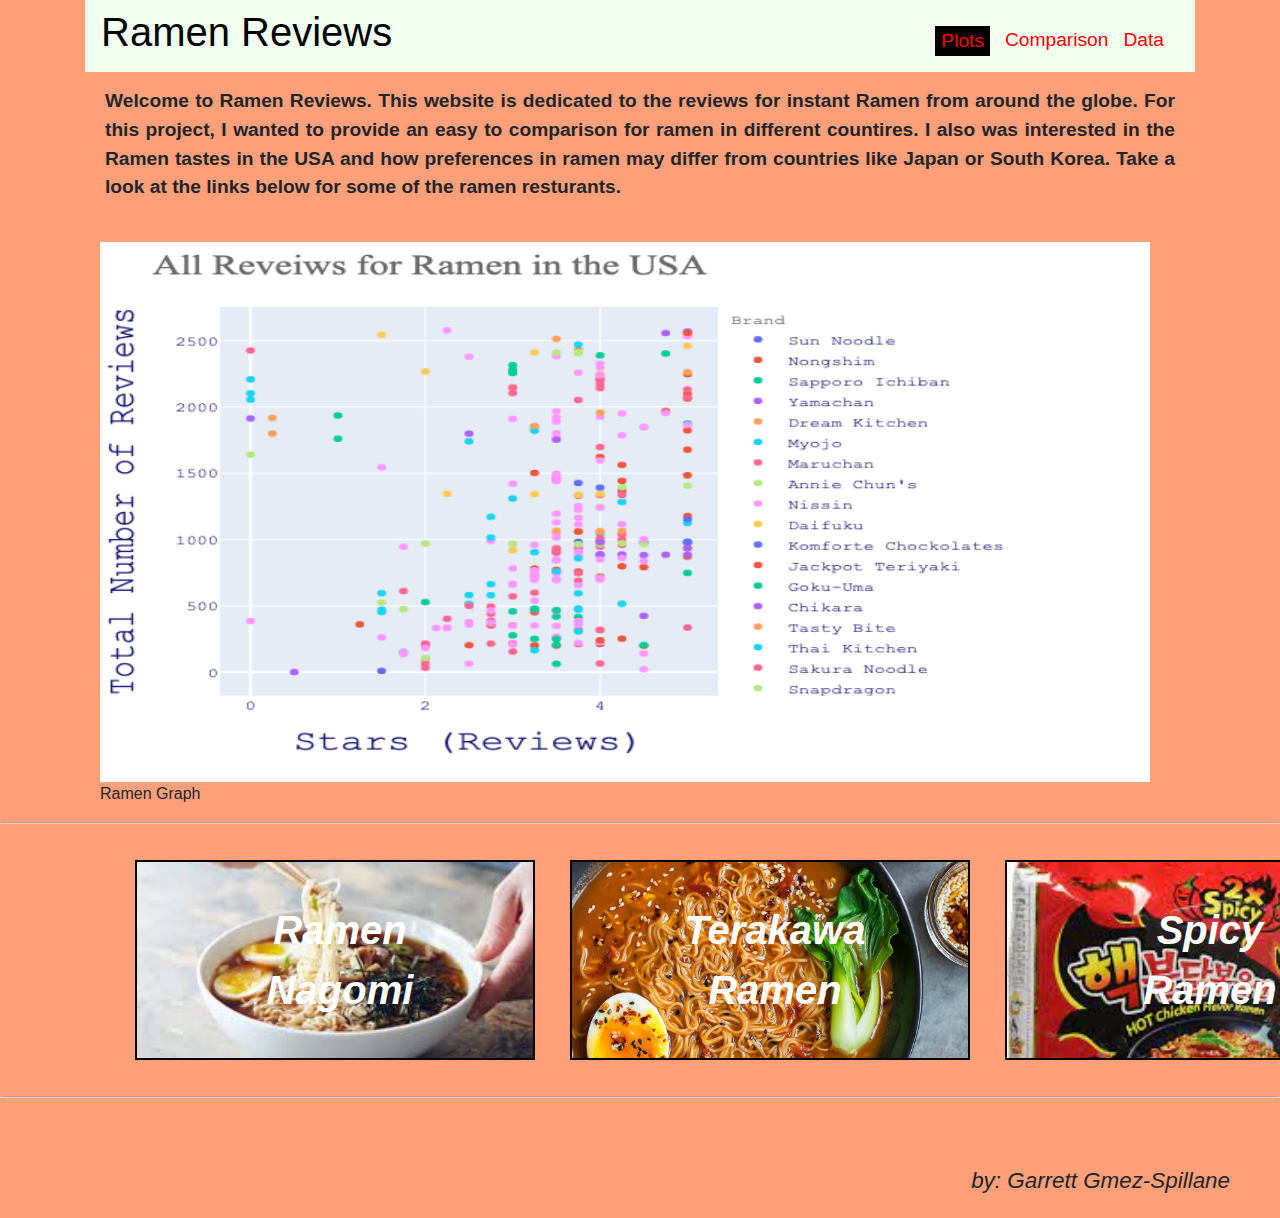
==== index.html @ 95b4bd56 "adding JP file, visual images, html files for most pages, layout and style for homepage and visual p" ====
<!DOCTYPE html>

<html lang="en-us">
<head>
    <meta charset="UTF-8">
    <title>Ramen Reviews Homepage</title>
    <link rel='stylesheet' href="https://stackpath.bootstrapcdn.com/bootstrap/4.3.1/css/bootstrap.min.css" integrity="sha384-ggOyR0iXCbMQv3Xipma34MD+dH/1fQ784/j6cY/iJTQUOhcWr7x9JvoRxT2MZw1T" crossorigin="anonymous">
    <link rel='stylesheet' type='text/css' href='styles.css'>
</head>

<body>
<div class=container>
    <div class='row'>
        <div class='col-md-12'>
            <div class="navbar">
                <div class="left-side">
                    <a href="index.html"><h1>Ramen Reviews</h1></a>
                    
                    
                </div>

                <div class="right-side">
                    <div class=dropdown>
                        <button>Plots</button>
                        <div class="dropdown-content">
                            <a href="visual1.html">plot1</a>
                            <a href="visual2.html">plot2</a>
                            <a href="visual3.html">plot3</a>
                            <a href="visual4.html">plot4</a>
                            <a href="">plot5</a>
                            <a href="">plot6</a>
                            <a href="">plot7</a>
                        </div>
                    </div>
                    <div>
                        <a href="comp.html">Comparison</a>
                    </div>
                    <div>
                        <a href="data.html">Data</a>
                    </div>
                </div>
            </div>
        </div>
    </div>
</div>

<div class='container'>
    <div class='row'>
        <div class='col-md-12'>
            <div class="text-wrapper">
                Welcome to Ramen Reviews. This website is dedicated to the reviews for instant Ramen from around the globe. For this project, I wanted to provide an easy to comparison for ramen in different countires. I also was interested in the Ramen tastes in the USA and how preferences in ramen may differ from countries like Japan or South Korea. Take a look at the links below for some of the ramen resturants. 
            </div>
        </div>
    </div>
</div>

<div class='container'>
    <div class='col-md-12'>
        <img class='image1' src="visualizations/all_ramen_reviews.png" alt="">
        <p>Ramen Graph</p>
    </div>
</div>
<hr>

<div class='box'>
    <div class="text-box" > 
        <a href="https://www.google.com/maps/place/Ramen+Nagomi/@40.494385,-74.4467611,17z/data=!3m2!4b1!5s0x89c3c650e5627c4d:0x5b7f22504b51b722!4m5!3m4!1s0x89c3c650e568a177:0x10e99b7c2ccd81af!8m2!3d40.4943809!4d-74.4445724" target="_blank">
            <div class='folder-img' style='background-image: url(assets/images/ramen_bowl1.jpeg);'></div>
            <div class='img-text'>Ramen Nagomi</div> 
        </a>
    </div>
    <div class="text-box">
        <a href="https://www.google.com/maps/place/Terakawa+Ramen/@40.0115171,-74.928845,9z/data=!4m8!1m2!2m1!1sterakawa+ramen!3m4!1s0x0:0x3272367707176793!8m2!3d40.3129123!4d-74.6208572" target="_blank">
            <div class='folder-img' style='background-image: url(assets/images/ramen_bowl2.jpeg);'></div>
            <div class='img-text'>Terakawa Ramen</div> 
        </a>
    </div>
    <div class="text-box">
        <a href="https://www.amazon.com/Samyang-Spicy-Chicken-Flavor-Ramen/dp/B075VM9N96/ref=sr_1_5?dchild=1&keywords=samyang+spicy+ramen&qid=1618367153&sr=8-5" target="_blank">
            <div class='folder-img' style='background-image: url(assets/images/spicy_ramen.jpeg);'></div>
            <div class='img-text'>Spicy Ramen</div>
        </a>
    </div>
</div>

</body>

<hr>

<footer>
    by: Garrett Gmez-Spillane
</footer>

</html>
---- styles.css ----
/* Styling for all pages */
body {
    background-color:lightsalmon;
}

hr {
    border-style: solid;
    color: lightgray;
    border-width: 1px;
}

footer {
    padding-top: 50px;
    padding-right: 50px;
    padding-bottom: 20px;
    text-align: right;
    font-size: 1.4em;
    font-family: sans-serif;
    font-style: italic;
}



/* Styling for the navigation bar for all pages */
.navbar {
    background-color:honeydew;
}

.left-side {
    color:red;
}

.left-side a {
    color: black;
}

.left-side a:hover{
    text-decoration: none;
}

.right-side {
    display: flex;
}

.navbar > .right-side > div {
    margin-top: 10px;
    margin-right: 15px;
    font-size: 1.2em;
}

.navbar > .right-side > div a {
    color: red;
}
.navbar > .right-side > div a:hover {
    text-decoration: none;
}

.dropdown {
    border:none;
    border: none;
    margin-right: 5px;
    font-size: 1.2em;
    position: relative;
    display: inline-block;
}


button {
    background-color: black;
    color:red;
    border:none;
}

.dropdown-content {
    display: none;
    position: absolute;
    min-width: 75px;
    z-index: 1;

}

.dropdown-content a {
    color: black;
    padding: 5px 10px;
    text-decoration: none;
    display: block;
}

.dropdown-content:hover {background-color: salmon;}

.dropdown:hover .dropdown-content{
    display: block;
}

.dropdown:hover > button {
    background-color: salmon;
}

/* Styling for homepage image */
.image1 {
    padding-top: 40px;
    padding-left: 0px;
    width: 1050px;
    height: 580px;
    
}


.text-wrapper {
    text-align: justify;
    padding-top: 15px;
    padding-left: 20px;
    padding-right: 20px;
    font-size: 1.2em;
    font-weight: bold;
    
}


/* Styling for homepage box images for outer link */
.box {
    display: grid;
    grid-template-columns: 1fr 1fr 1fr;
    padding-top: 20px;
    padding-bottom: 20px;
    padding-left: 100px;
}


.text-box {
    position: relative;
    border:2px;
    border-style: solid;
    border-color: black;
    width:400px;
    height:200px;
    margin-left: 35px;
    align-items: center;

}

.img-text {
    position: absolute;
    top: 0;
    display: flex;
    flex-direction: column;
    justify-content: center;
    align-items: center;
    height: 100%;
    text-align: center;
    padding-left: 110px;
    padding-right: 100px;
    font-size: 2.5em;
    font-weight: bolder;
    color:white;
    font-style: oblique;
}

.folder-img {
    height: 196px;
    width: 100%;
    background-size: cover;
    background-position: center;
    background-repeat: no-repeat;
}


/* Styling for the Visualization pages - graphs */

.visual-title-wrapper {
    padding-top: 30px;
    padding-left: 250px;
    padding-bottom: 10px;
    font-size: 2.5em;
    font-weight: bolder;
    font-family: 'Times New Roman', Times, serif;
    font-family: sans-serif;
    text-decoration: underline;
}

.graph-image img {
    width: 100%;
    height: 650px;
    padding-left: 250px;
    padding-right: 250px;
}

.visual-descript-wrapper {
    padding-left: 250px;
    padding-right: 250px;
    padding-top: 50px;
    padding-bottom: 10px;
    font-size: 1.5em;
}
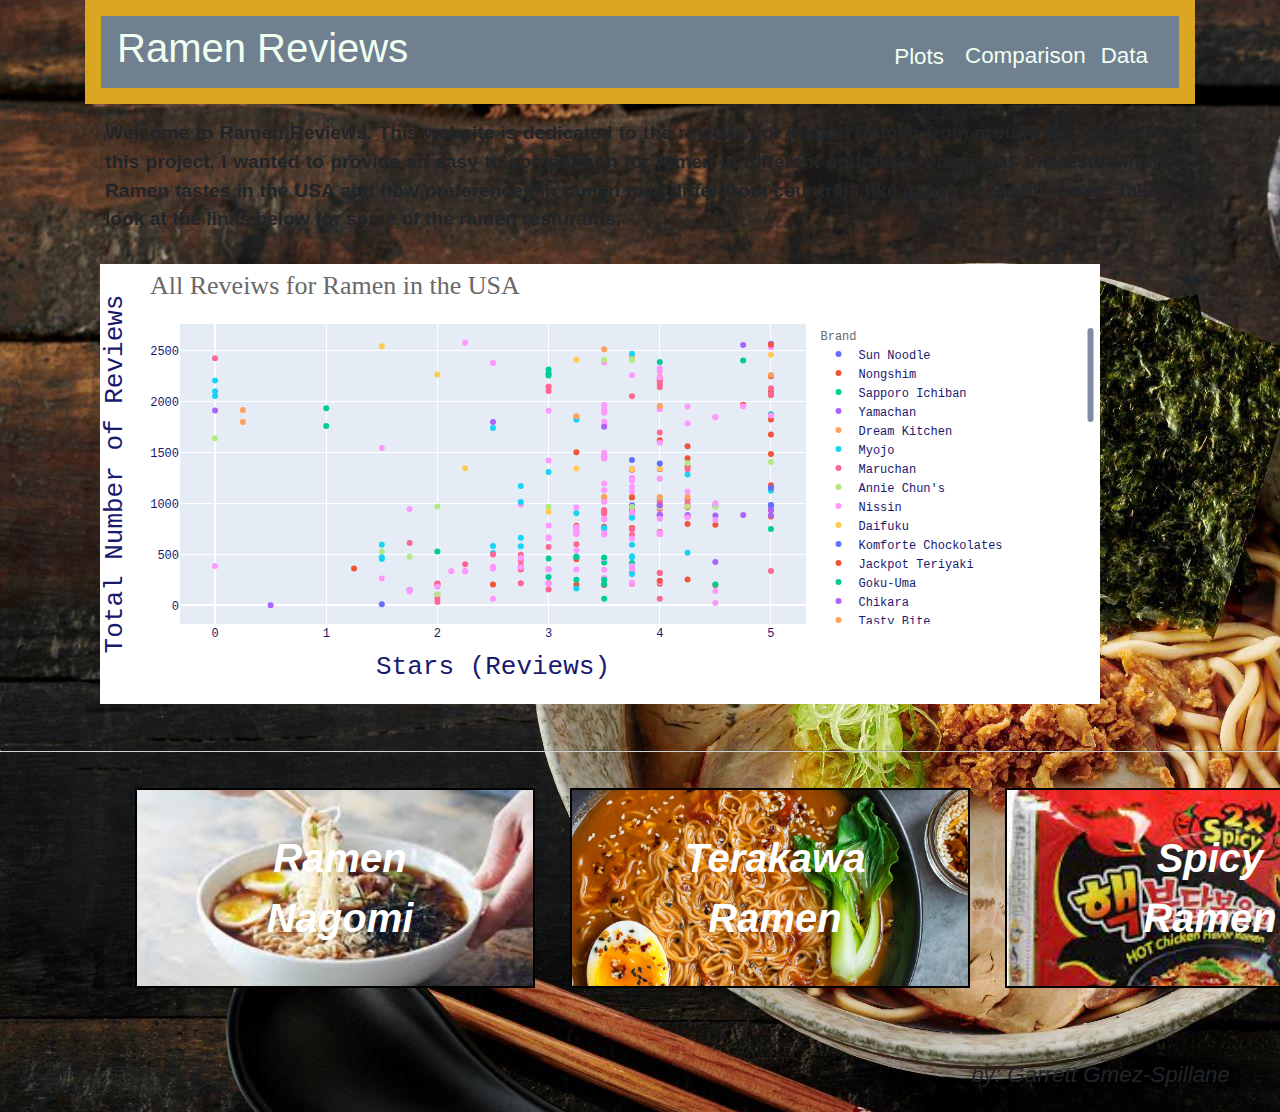
==== commit 286ac1eb: "updated website including graphs and formatting" ====
--- a/index.html
+++ b/index.html
@@ -1,13 +1,10 @@
 <!DOCTYPE html>
-
 <html lang="en-us">
 <head>
-    <meta charset="UTF-8">
-    <title>Ramen Reviews Homepage</title>
+    <meta charset="utf-8" />
     <link rel='stylesheet' href="https://stackpath.bootstrapcdn.com/bootstrap/4.3.1/css/bootstrap.min.css" integrity="sha384-ggOyR0iXCbMQv3Xipma34MD+dH/1fQ784/j6cY/iJTQUOhcWr7x9JvoRxT2MZw1T" crossorigin="anonymous">
     <link rel='stylesheet' type='text/css' href='styles.css'>
 </head>
-
 <body>
 <div class=container>
     <div class='row'>
@@ -23,13 +20,11 @@
                     <div class=dropdown>
                         <button>Plots</button>
                         <div class="dropdown-content">
-                            <a href="visual1.html">plot1</a>
-                            <a href="visual2.html">plot2</a>
-                            <a href="visual3.html">plot3</a>
-                            <a href="visual4.html">plot4</a>
+                            <a href="visual1.html">Ramen Distribution</a>
+                            <a href="visual2.html">Most Ramen Reviews</a>
+                            <a href="visual3.html">Popular Ramen Styles in USA</a>
+                            <a href="visual4.html">USA Popular Brands</a>
                             <a href="">plot5</a>
-                            <a href="">plot6</a>
-                            <a href="">plot7</a>
                         </div>
                     </div>
                     <div>
@@ -56,10 +51,74 @@
 
 <div class='container'>
     <div class='col-md-12'>
-        <img class='image1' src="visualizations/all_ramen_reviews.png" alt="">
-        <p>Ramen Graph</p>
+        <div class="interactive-graph">                                               
+            <script type="text/javascript">window.PlotlyConfig = {MathJaxConfig: 'local'};</script>
+            <script type="text/javascript">/**
+                * plotly.js v1.58.4
+                * Copyright 2012-2020, Plotly, Inc.
+                * All rights reserved.
+                * Licensed under the MIT license
+                */
+                !function(t){if("object"==typeof exports&&"undefined"!=typeof module)module.exports=t();else if("function"==typeof define&&define.amd)define([],t);else{("undefined"!=typeof window?window:"undefined"!=typeof global?global:"undefined"!=typeof self?self:this).Plotly=t()}}((function(){return function t(e,r,n){function i(o,s){if(!r[o]){if(!e[o]){var l="function"==typeof require&&require;if(!s&&l)return l(o,!0);if(a)return a(o,!0);var c=new Error("Cannot find module '"+o+"'");throw c.code="MODULE_NOT_FOUND",c}var u=r[o]={exports:{}};e[o][0].call(u.exports,(function(t){return i(e[o][1][t]||t)}),u,u.exports,t,e,r,n)}return r[o].exports}for(var a="function"==typeof require&&require,o=0;o<n.length;o++)i(n[o]);return i}({1:[function(t,e,r){"use strict";var n=t("../src/lib"),i={"X,X div":"direction:ltr;font-family:'Open Sans', verdana, arial, sans-serif;margin:0;padding:0;","X input,X button":"font-family:'Open Sans', verdana, arial, sans-serif;","X input:focus,X button:focus":"outline:none;","X a":"text-decoration:none;","X a:hover":"text-decoration:none;","X .crisp":"shape-rendering:crispEdges;","X .user-select-none":"-webkit-user-select:none;-moz-user-select:none;-ms-user-select:none;-o-user-select:none;user-select:none;","X svg":"overflow:hidden;","X svg a":"fill:#447adb;","X svg a:hover":"fill:#3c6dc5;","X .main-svg":"position:absolute;top:0;left:0;pointer-events:none;","X .main-svg .draglayer":"pointer-events:all;","X .cursor-default":"cursor:default;","X .cursor-pointer":"cursor:pointer;","X .cursor-crosshair":"cursor:crosshair;","X .cursor-move":"cursor:move;","X .cursor-col-resize":"cursor:col-resize;","X .cursor-row-resize":"cursor:row-resize;","X .cursor-ns-resize":"cursor:ns-resize;","X .cursor-ew-resize":"cursor:ew-resize;","X .cursor-sw-resize":"cursor:sw-resize;","X .cursor-s-resize":"cursor:s-resize;","X .cursor-se-resize":"cursor:se-resize;","X .cursor-w-resize":"cursor:w-resize;","X .cursor-e-resize":"cursor:e-resize;","X .cursor-nw-resize":"cursor:nw-resize;","X .cursor-n-resize":"cursor:n-resize;","X .cursor-ne-resize":"cursor:ne-resize;","X .cursor-grab":"cursor:-webkit-grab;cursor:grab;","X .modebar":"position:absolute;top:2px;right:2px;","X .ease-bg":"-webkit-transition:background-color 0.3s ease 0s;-moz-transition:background-color 0.3s ease 0s;-ms-transition:background-color 0.3s ease 0s;-o-transition:background-color 0.3s ease 0s;transition:background-color 0.3s ease 0s;","X .modebar--hover>:not(.watermark)":"opacity:0;-webkit-transition:opacity 0.3s ease 0s;-moz-transition:opacity 0.3s ease 0s;-ms-transition:opacity 0.3s ease 0s;-o-transition:opacity 0.3s ease 0s;transition:opacity 0.3s ease 0s;","X:hover .modebar--hover .modebar-group":"opacity:1;","X .modebar-group":"float:left;display:inline-block;box-sizing:border-box;padding-left:8px;position:relative;vertical-align:middle;white-space:nowrap;","X .modebar-btn":"position:relative;font-size:16px;padding:3px 4px;height:22px;cursor:pointer;line-height:normal;box-sizing:border-box;","X .modebar-btn svg":"position:relative;top:2px;","X .modebar.vertical":"display:flex;flex-direction:column;flex-wrap:wrap;align-content:flex-end;max-height:100%;","X .modebar.vertical svg":"top:-1px;","X .modebar.vertical .modebar-group":"display:block;float:none;padding-left:0px;padding-bottom:8px;","X .modebar.vertical .modebar-group .modebar-btn":"display:block;text-align:center;","X [data-title]:before,X [data-title]:after":"position:absolute;-webkit-transform:translate3d(0, 0, 0);-moz-transform:translate3d(0, 0, 0);-ms-transform:translate3d(0, 0, 0);-o-transform:translate3d(0, 0, 0);transform:translate3d(0, 0, 0);display:none;opacity:0;z-index:1001;pointer-events:none;top:110%;right:50%;","X [data-title]:hover:before,X [data-title]:hover:after":"display:block;opacity:1;","X [data-title]:before":"content:'';position:absolute;background:transparent;border:6px solid transparent;z-index:1002;margin-top:-12px;border-bottom-color:#69738a;margin-right:-6px;","X [data-title]:after":"content:attr(data-title);background:#69738a;color:white;padding:8px 10px;font-size:12px;line-height:12px;white-space:nowrap;margin-right:-18px;border-radius:2px;","X .vertical [data-title]:before,X .vertical [data-title]:after":"top:0%;right:200%;","X .vertical [data-title]:before":"border:6px solid transparent;border-left-color:#69738a;margin-top:8px;margin-right:-30px;","X .select-outline":"fill:none;stroke-width:1;shape-rendering:crispEdges;","X .select-outline-1":"stroke:white;","X .select-outline-2":"stroke:black;stroke-dasharray:2px 2px;",Y:"font-family:'Open Sans', verdana, arial, sans-serif;position:fixed;top:50px;right:20px;z-index:10000;font-size:10pt;max-width:180px;","Y p":"margin:0;","Y .notifier-note":"min-width:180px;max-width:250px;border:1px solid #fff;z-index:3000;margin:0;background-color:#8c97af;background-color:rgba(140,151,175,0.9);color:#fff;padding:10px;overflow-wrap:break-word;word-wrap:break-word;-ms-hyphens:auto;-webkit-hyphens:auto;hyphens:auto;","Y .notifier-close":"color:#fff;opacity:0.8;float:right;padding:0 5px;background:none;border:none;font-size:20px;font-weight:bold;line-height:20px;","Y .notifier-close:hover":"color:#444;text-decoration:none;cursor:pointer;"};for(var a in i){var o=a.replace(/^,/," ,").replace(/X/g,".js-plotly-plot .plotly").replace(/Y/g,".plotly-notifier");n.addStyleRule(o,i[a])}},{"../src/lib":778}],2:[function(t,e,r){"use strict";e.exports=t("../src/transforms/aggregate")},{"../src/transforms/aggregate":1365}],3:[function(t,e,r){"use strict";e.exports=t("../src/traces/bar")},{"../src/traces/bar":929}],4:[function(t,e,r){"use strict";e.exports=t("../src/traces/barpolar")},{"../src/traces/barpolar":942}],5:[function(t,e,r){"use strict";e.exports=t("../src/traces/box")},{"../src/traces/box":952}],6:[function(t,e,r){"use strict";e.exports=t("../src/components/calendars")},{"../src/components/calendars":641}],7:[function(t,e,r){"use strict";e.exports=t("../src/traces/candlestick")},{"../src/traces/candlestick":961}],8:[function(t,e,r){"use strict";e.exports=t("../src/traces/carpet")},{"../src/traces/carpet":980}],9:[function(t,e,r){"use strict";e.exports=t("../src/traces/choropleth")},{"../src/traces/choropleth":994}],10:[function(t,e,r){"use strict";e.exports=t("../src/traces/choroplethmapbox")},{"../src/traces/choroplethmapbox":1001}],11:[function(t,e,r){"use strict";e.exports=t("../src/traces/cone")},{"../src/traces/cone":1007}],12:[function(t,e,r){"use strict";e.exports=t("../src/traces/contour")},{"../src/traces/contour":1022}],13:[function(t,e,r){"use strict";e.exports=t("../src/traces/contourcarpet")},{"../src/traces/contourcarpet":1033}],14:[function(t,e,r){"use strict";e.exports=t("../src/core")},{"../src/core":755}],15:[function(t,e,r){"use strict";e.exports=t("../src/traces/densitymapbox")},{"../src/traces/densitymapbox":1041}],16:[function(t,e,r){"use strict";e.exports=t("../src/transforms/filter")},{"../src/transforms/filter":1366}],17:[function(t,e,r){"use strict";e.exports=t("../src/traces/funnel")},{"../src/traces/funnel":1051}],18:[function(t,e,r){"use strict";e.exports=t("../src/traces/funnelarea")},{"../src/traces/funnelarea":1060}],19:[function(t,e,r){"use strict";e.exports=t("../src/transforms/groupby")},{"../src/transforms/groupby":1367}],20:[function(t,e,r){"use strict";e.exports=t("../src/traces/heatmap")},{"../src/traces/heatmap":1073}],21:[function(t,e,r){"use strict";e.exports=t("../src/traces/heatmapgl")},{"../src/traces/heatmapgl":1083}],22:[function(t,e,r){"use strict";e.exports=t("../src/traces/histogram")},{"../src/traces/histogram":1095}],23:[function(t,e,r){"use strict";e.exports=t("../src/traces/histogram2d")},{"../src/traces/histogram2d":1101}],24:[function(t,e,r){"use strict";e.exports=t("../src/traces/histogram2dcontour")},{"../src/traces/histogram2dcontour":1105}],25:[function(t,e,r){"use strict";e.exports=t("../src/traces/image")},{"../src/traces/image":1113}],26:[function(t,e,r){"use strict";var n=t("./core");n.register([t("./bar"),t("./box"),t("./heatmap"),t("./histogram"),t("./histogram2d"),t("./histogram2dcontour"),t("./contour"),t("./scatterternary"),t("./violin"),t("./funnel"),t("./waterfall"),t("./image"),t("./pie"),t("./sunburst"),t("./treemap"),t("./funnelarea"),t("./scatter3d"),t("./surface"),t("./isosurface"),t("./volume"),t("./mesh3d"),t("./cone"),t("./streamtube"),t("./scattergeo"),t("./choropleth"),t("./scattergl"),t("./splom"),t("./pointcloud"),t("./heatmapgl"),t("./parcoords"),t("./parcats"),t("./scattermapbox"),t("./choroplethmapbox"),t("./densitymapbox"),t("./sankey"),t("./indicator"),t("./table"),t("./carpet"),t("./scattercarpet"),t("./contourcarpet"),t("./ohlc"),t("./candlestick"),t("./scatterpolar"),t("./scatterpolargl"),t("./barpolar")]),n.register([t("./aggregate"),t("./filter"),t("./groupby"),t("./sort")]),n.register([t("./calendars")]),e.exports=n},{"./aggregate":2,"./bar":3,"./barpolar":4,"./box":5,"./calendars":6,"./candlestick":7,"./carpet":8,"./choropleth":9,"./choroplethmapbox":10,"./cone":11,"./contour":12,"./contourcarpet":13,"./core":14,"./densitymapbox":15,"./filter":16,"./funnel":17,"./funnelarea":18,"./groupby":19,"./heatmap":20,"./heatmapgl":21,"./histogram":22,"./histogram2d":23,"./histogram2dcontour":24,"./image":25,"./indicator":27,"./isosurface":28,"./mesh3d":29,"./ohlc":30,"./parcats":31,"./parcoords":32,"./pie":33,"./pointcloud":34,"./sankey":35,"./scatter3d":36,"./scattercarpet":37,"./scattergeo":38,"./scattergl":39,"./scattermapbox":40,"./scatterpolar":41,"./scatterpolargl":42,"./scatterternary":43,"./sort":44,"./splom":45,"./streamtube":46,"./sunburst":47,"./surface":48,"./table":49,"./treemap":50,"./violin":51,"./volume":52,"./waterfall":53}],27:[function(t,e,r){"use strict";e.exports=t("../src/traces/indicator")},{"../src/traces/indicator":1121}],28:[function(t,e,r){"use strict";e.exports=t("../src/traces/isosurface")},{"../src/traces/isosurface":1127}],29:[function(t,e,r){"use strict";e.exports=t("../src/traces/mesh3d")},{"../src/traces/mesh3d":1132}],30:[function(t,e,r){"use strict";e.exports=t("../src/traces/ohlc")},{"../src/traces/ohlc":1137}],31:[function(t,e,r){"use strict";e.exports=t("../src/traces/parcats")},{"../src/traces/parcats":1146}],32:[function(t,e,r){"use strict";e.exports=t("../src/traces/parcoords")},{"../src/traces/parcoords":1156}],33:[function(t,e,r){"use strict";e.exports=t("../src/traces/pie")},{"../src/traces/pie":1167}],34:[function(t,e,r){"use strict";e.exports=t("../src/traces/pointcloud")},{"../src/traces/pointcloud":1176}],35:[function(t,e,r){"use strict";e.exports=t("../src/traces/sankey")},{"../src/traces/sankey":1182}],36:[function(t,e,r){"use strict";e.exports=t("../src/traces/scatter3d")},{"../src/traces/scatter3d":1220}],37:[function(t,e,r){"use strict";e.exports=t("../src/traces/scattercarpet")},{"../src/traces/scattercarpet":1227}],38:[function(t,e,r){"use strict";e.exports=t("../src/traces/scattergeo")},{"../src/traces/scattergeo":1235}],39:[function(t,e,r){"use strict";e.exports=t("../src/traces/scattergl")},{"../src/traces/scattergl":1248}],40:[function(t,e,r){"use strict";e.exports=t("../src/traces/scattermapbox")},{"../src/traces/scattermapbox":1258}],41:[function(t,e,r){"use strict";e.exports=t("../src/traces/scatterpolar")},{"../src/traces/scatterpolar":1266}],42:[function(t,e,r){"use strict";e.exports=t("../src/traces/scatterpolargl")},{"../src/traces/scatterpolargl":1273}],43:[function(t,e,r){"use strict";e.exports=t("../src/traces/scatterternary")},{"../src/traces/scatterternary":1281}],44:[function(t,e,r){"use strict";e.exports=t("../src/transforms/sort")},{"../src/transforms/sort":1369}],45:[function(t,e,r){"use strict";e.exports=t("../src/traces/splom")},{"../src/traces/splom":1290}],46:[function(t,e,r){"use strict";e.exports=t("../src/traces/streamtube")},{"../src/traces/streamtube":1298}],47:[function(t,e,r){"use strict";e.exports=t("../src/traces/sunburst")},{"../src/traces/sunburst":1306}],48:[function(t,e,r){"use strict";e.exports=t("../src/traces/surface")},{"../src/traces/surface":1315}],49:[function(t,e,r){"use strict";e.exports=t("../src/traces/table")},{"../src/traces/table":1323}],50:[function(t,e,r){"use strict";e.exports=t("../src/traces/treemap")},{"../src/traces/treemap":1332}],51:[function(t,e,r){"use strict";e.exports=t("../src/traces/violin")},{"../src/traces/violin":1344}],52:[function(t,e,r){"use strict";e.exports=t("../src/traces/volume")},{"../src/traces/volume":1352}],53:[function(t,e,r){"use strict";e.exports=t("../src/traces/waterfall")},{"../src/traces/waterfall":1360}],54:[function(t,e,r){"use strict";e.exports=function(t){var e=(t=t||{}).eye||[0,0,1],r=t.center||[0,0,0],s=t.up||[0,1,0],l=t.distanceLimits||[0,1/0],c=t.mode||"turntable",u=n(),f=i(),h=a();return u.setDistanceLimits(l[0],l[1]),u.lookAt(0,e,r,s),f.setDistanceLimits(l[0],l[1]),f.lookAt(0,e,r,s),h.setDistanceLimits(l[0],l[1]),h.lookAt(0,e,r,s),new o({turntable:u,orbit:f,matrix:h},c)};var n=t("turntable-camera-controller"),i=t("orbit-camera-controller"),a=t("matrix-camera-controller");function o(t,e){this._controllerNames=Object.keys(t),this._controllerList=this._controllerNames.map((function(e){return t[e]})),this._mode=e,this._active=t[e],this._active||(this._mode="turntable",this._active=t.turntable),this.modes=this._controllerNames,this.computedMatrix=this._active.computedMatrix,this.computedEye=this._active.computedEye,this.computedUp=this._active.computedUp,this.computedCenter=this._active.computedCenter,this.computedRadius=this._active.computedRadius}var s=o.prototype;[["flush",1],["idle",1],["lookAt",4],["rotate",4],["pan",4],["translate",4],["setMatrix",2],["setDistanceLimits",2],["setDistance",2]].forEach((function(t){for(var e=t[0],r=[],n=0;n<t[1];++n)r.push("a"+n);var i="var cc=this._controllerList;for(var i=0;i<cc.length;++i){cc[i]."+t[0]+"("+r.join()+")}";s[e]=Function.apply(null,r.concat(i))})),s.recalcMatrix=function(t){this._active.recalcMatrix(t)},s.getDistance=function(t){return this._active.getDistance(t)},s.getDistanceLimits=function(t){return this._active.getDistanceLimits(t)},s.lastT=function(){return this._active.lastT()},s.setMode=function(t){if(t!==this._mode){var e=this._controllerNames.indexOf(t);if(!(e<0)){var r=this._active,n=this._controllerList[e],i=Math.max(r.lastT(),n.lastT());r.recalcMatrix(i),n.setMatrix(i,r.computedMatrix),this._active=n,this._mode=t,this.computedMatrix=this._active.computedMatrix,this.computedEye=this._active.computedEye,this.computedUp=this._active.computedUp,this.computedCenter=this._active.computedCenter,this.computedRadius=this._active.computedRadius}}},s.getMode=function(){return this._mode}},{"matrix-camera-controller":480,"orbit-camera-controller":501,"turntable-camera-controller":581}],55:[function(t,e,r){!function(n,i){"object"==typeof r&&"undefined"!=typeof e?i(r,t("d3-array"),t("d3-collection"),t("d3-shape"),t("elementary-circuits-directed-graph")):i(n.d3=n.d3||{},n.d3,n.d3,n.d3,null)}(this,(function(t,e,r,n,i){"use strict";function a(t){return t.target.depth}function o(t,e){return t.sourceLinks.length?t.depth:e-1}function s(t){return function(){return t}}i=i&&i.hasOwnProperty("default")?i.default:i;var l="function"==typeof Symbol&&"symbol"==typeof Symbol.iterator?function(t){return typeof t}:function(t){return t&&"function"==typeof Symbol&&t.constructor===Symbol&&t!==Symbol.prototype?"symbol":typeof t};function c(t,e){return f(t.source,e.source)||t.index-e.index}function u(t,e){return f(t.target,e.target)||t.index-e.index}function f(t,e){return t.partOfCycle===e.partOfCycle?t.y0-e.y0:"top"===t.circularLinkType||"bottom"===e.circularLinkType?-1:1}function h(t){return t.value}function p(t){return(t.y0+t.y1)/2}function d(t){return p(t.source)}function g(t){return p(t.target)}function m(t){return t.index}function v(t){return t.nodes}function y(t){return t.links}function x(t,e){var r=t.get(e);if(!r)throw new Error("missing: "+e);return r}function b(t,e){return e(t)}function _(t,e,r){var n=0;if(null===r){for(var a=[],o=0;o<t.links.length;o++){var s=t.links[o],l=s.source.index,c=s.target.index;a[l]||(a[l]=[]),a[c]||(a[c]=[]),-1===a[l].indexOf(c)&&a[l].push(c)}var u=i(a);u.sort((function(t,e){return t.length-e.length}));var f={};for(o=0;o<u.length;o++){var h=u[o].slice(-2);f[h[0]]||(f[h[0]]={}),f[h[0]][h[1]]=!0}t.links.forEach((function(t){var e=t.target.index,r=t.source.index;e===r||f[r]&&f[r][e]?(t.circular=!0,t.circularLinkID=n,n+=1):t.circular=!1}))}else t.links.forEach((function(t){t.source[r]<t.target[r]?t.circular=!1:(t.circular=!0,t.circularLinkID=n,n+=1)}))}function w(t,e){var r=0,n=0;t.links.forEach((function(i){i.circular&&(i.source.circularLinkType||i.target.circularLinkType?i.circularLinkType=i.source.circularLinkType?i.source.circularLinkType:i.target.circularLinkType:i.circularLinkType=r<n?"top":"bottom","top"==i.circularLinkType?r+=1:n+=1,t.nodes.forEach((function(t){b(t,e)!=b(i.source,e)&&b(t,e)!=b(i.target,e)||(t.circularLinkType=i.circularLinkType)})))})),t.links.forEach((function(t){t.circular&&(t.source.circularLinkType==t.target.circularLinkType&&(t.circularLinkType=t.source.circularLinkType),H(t,e)&&(t.circularLinkType=t.source.circularLinkType))}))}function T(t){var e=Math.abs(t.y1-t.y0),r=Math.abs(t.target.x0-t.source.x1);return Math.atan(r/e)}function k(t,e){var r=0;t.sourceLinks.forEach((function(t){r=t.circular&&!H(t,e)?r+1:r}));var n=0;return t.targetLinks.forEach((function(t){n=t.circular&&!H(t,e)?n+1:n})),r+n}function M(t){var e=t.source.sourceLinks,r=0;e.forEach((function(t){r=t.circular?r+1:r}));var n=t.target.targetLinks,i=0;return n.forEach((function(t){i=t.circular?i+1:i})),!(r>1||i>1)}function A(t,e,r){return t.sort(E),t.forEach((function(n,i){var a,o,s=0;if(H(n,r)&&M(n))n.circularPathData.verticalBuffer=s+n.width/2;else{for(var l=0;l<i;l++)if(a=t[i],o=t[l],!(a.source.column<o.target.column||a.target.column>o.source.column)){var c=t[l].circularPathData.verticalBuffer+t[l].width/2+e;s=c>s?c:s}n.circularPathData.verticalBuffer=s+n.width/2}})),t}function S(t,r,i,a){var o=e.min(t.links,(function(t){return t.source.y0}));t.links.forEach((function(t){t.circular&&(t.circularPathData={})})),A(t.links.filter((function(t){return"top"==t.circularLinkType})),r,a),A(t.links.filter((function(t){return"bottom"==t.circularLinkType})),r,a),t.links.forEach((function(e){if(e.circular){if(e.circularPathData.arcRadius=e.width+10,e.circularPathData.leftNodeBuffer=5,e.circularPathData.rightNodeBuffer=5,e.circularPathData.sourceWidth=e.source.x1-e.source.x0,e.circularPathData.sourceX=e.source.x0+e.circularPathData.sourceWidth,e.circularPathData.targetX=e.target.x0,e.circularPathData.sourceY=e.y0,e.circularPathData.targetY=e.y1,H(e,a)&&M(e))e.circularPathData.leftSmallArcRadius=10+e.width/2,e.circularPathData.leftLargeArcRadius=10+e.width/2,e.circularPathData.rightSmallArcRadius=10+e.width/2,e.circularPathData.rightLargeArcRadius=10+e.width/2,"bottom"==e.circularLinkType?(e.circularPathData.verticalFullExtent=e.source.y1+25+e.circularPathData.verticalBuffer,e.circularPathData.verticalLeftInnerExtent=e.circularPathData.verticalFullExtent-e.circularPathData.leftLargeArcRadius,e.circularPathData.verticalRightInnerExtent=e.circularPathData.verticalFullExtent-e.circularPathData.rightLargeArcRadius):(e.circularPathData.verticalFullExtent=e.source.y0-25-e.circularPathData.verticalBuffer,e.circularPathData.verticalLeftInnerExtent=e.circularPathData.verticalFullExtent+e.circularPathData.leftLargeArcRadius,e.circularPathData.verticalRightInnerExtent=e.circularPathData.verticalFullExtent+e.circularPathData.rightLargeArcRadius);else{var s=e.source.column,l=e.circularLinkType,c=t.links.filter((function(t){return t.source.column==s&&t.circularLinkType==l}));"bottom"==e.circularLinkType?c.sort(L):c.sort(C);var u=0;c.forEach((function(t,n){t.circularLinkID==e.circularLinkID&&(e.circularPathData.leftSmallArcRadius=10+e.width/2+u,e.circularPathData.leftLargeArcRadius=10+e.width/2+n*r+u),u+=t.width})),s=e.target.column,c=t.links.filter((function(t){return t.target.column==s&&t.circularLinkType==l})),"bottom"==e.circularLinkType?c.sort(P):c.sort(I),u=0,c.forEach((function(t,n){t.circularLinkID==e.circularLinkID&&(e.circularPathData.rightSmallArcRadius=10+e.width/2+u,e.circularPathData.rightLargeArcRadius=10+e.width/2+n*r+u),u+=t.width})),"bottom"==e.circularLinkType?(e.circularPathData.verticalFullExtent=Math.max(i,e.source.y1,e.target.y1)+25+e.circularPathData.verticalBuffer,e.circularPathData.verticalLeftInnerExtent=e.circularPathData.verticalFullExtent-e.circularPathData.leftLargeArcRadius,e.circularPathData.verticalRightInnerExtent=e.circularPathData.verticalFullExtent-e.circularPathData.rightLargeArcRadius):(e.circularPathData.verticalFullExtent=o-25-e.circularPathData.verticalBuffer,e.circularPathData.verticalLeftInnerExtent=e.circularPathData.verticalFullExtent+e.circularPathData.leftLargeArcRadius,e.circularPathData.verticalRightInnerExtent=e.circularPathData.verticalFullExtent+e.circularPathData.rightLargeArcRadius)}e.circularPathData.leftInnerExtent=e.circularPathData.sourceX+e.circularPathData.leftNodeBuffer,e.circularPathData.rightInnerExtent=e.circularPathData.targetX-e.circularPathData.rightNodeBuffer,e.circularPathData.leftFullExtent=e.circularPathData.sourceX+e.circularPathData.leftLargeArcRadius+e.circularPathData.leftNodeBuffer,e.circularPathData.rightFullExtent=e.circularPathData.targetX-e.circularPathData.rightLargeArcRadius-e.circularPathData.rightNodeBuffer}if(e.circular)e.path=function(t){var e="";e="top"==t.circularLinkType?"M"+t.circularPathData.sourceX+" "+t.circularPathData.sourceY+" L"+t.circularPathData.leftInnerExtent+" "+t.circularPathData.sourceY+" A"+t.circularPathData.leftLargeArcRadius+" "+t.circularPathData.leftSmallArcRadius+" 0 0 0 "+t.circularPathData.leftFullExtent+" "+(t.circularPathData.sourceY-t.circularPathData.leftSmallArcRadius)+" L"+t.circularPathData.leftFullExtent+" "+t.circularPathData.verticalLeftInnerExtent+" A"+t.circularPathData.leftLargeArcRadius+" "+t.circularPathData.leftLargeArcRadius+" 0 0 0 "+t.circularPathData.leftInnerExtent+" "+t.circularPathData.verticalFullExtent+" L"+t.circularPathData.rightInnerExtent+" "+t.circularPathData.verticalFullExtent+" A"+t.circularPathData.rightLargeArcRadius+" "+t.circularPathData.rightLargeArcRadius+" 0 0 0 "+t.circularPathData.rightFullExtent+" "+t.circularPathData.verticalRightInnerExtent+" L"+t.circularPathData.rightFullExtent+" "+(t.circularPathData.targetY-t.circularPathData.rightSmallArcRadius)+" A"+t.circularPathData.rightLargeArcRadius+" "+t.circularPathData.rightSmallArcRadius+" 0 0 0 "+t.circularPathData.rightInnerExtent+" "+t.circularPathData.targetY+" L"+t.circularPathData.targetX+" "+t.circularPathData.targetY:"M"+t.circularPathData.sourceX+" "+t.circularPathData.sourceY+" L"+t.circularPathData.leftInnerExtent+" "+t.circularPathData.sourceY+" A"+t.circularPathData.leftLargeArcRadius+" "+t.circularPathData.leftSmallArcRadius+" 0 0 1 "+t.circularPathData.leftFullExtent+" "+(t.circularPathData.sourceY+t.circularPathData.leftSmallArcRadius)+" L"+t.circularPathData.leftFullExtent+" "+t.circularPathData.verticalLeftInnerExtent+" A"+t.circularPathData.leftLargeArcRadius+" "+t.circularPathData.leftLargeArcRadius+" 0 0 1 "+t.circularPathData.leftInnerExtent+" "+t.circularPathData.verticalFullExtent+" L"+t.circularPathData.rightInnerExtent+" "+t.circularPathData.verticalFullExtent+" A"+t.circularPathData.rightLargeArcRadius+" "+t.circularPathData.rightLargeArcRadius+" 0 0 1 "+t.circularPathData.rightFullExtent+" "+t.circularPathData.verticalRightInnerExtent+" L"+t.circularPathData.rightFullExtent+" "+(t.circularPathData.targetY+t.circularPathData.rightSmallArcRadius)+" A"+t.circularPathData.rightLargeArcRadius+" "+t.circularPathData.rightSmallArcRadius+" 0 0 1 "+t.circularPathData.rightInnerExtent+" "+t.circularPathData.targetY+" L"+t.circularPathData.targetX+" "+t.circularPathData.targetY;return e}(e);else{var f=n.linkHorizontal().source((function(t){return[t.source.x0+(t.source.x1-t.source.x0),t.y0]})).target((function(t){return[t.target.x0,t.y1]}));e.path=f(e)}}))}function E(t,e){return z(t)==z(e)?"bottom"==t.circularLinkType?L(t,e):C(t,e):z(e)-z(t)}function C(t,e){return t.y0-e.y0}function L(t,e){return e.y0-t.y0}function I(t,e){return t.y1-e.y1}function P(t,e){return e.y1-t.y1}function z(t){return t.target.column-t.source.column}function O(t){return t.target.x0-t.source.x1}function D(t,e){var r=T(t),n=O(e)/Math.tan(r);return"up"==q(t)?t.y1+n:t.y1-n}function R(t,e){var r=T(t),n=O(e)/Math.tan(r);return"up"==q(t)?t.y1-n:t.y1+n}function F(t,e,r,n){t.links.forEach((function(i){if(!i.circular&&i.target.column-i.source.column>1){var a=i.source.column+1,o=i.target.column-1,s=1,l=o-a+1;for(s=1;a<=o;a++,s++)t.nodes.forEach((function(o){if(o.column==a){var c,u=s/(l+1),f=Math.pow(1-u,3),h=3*u*Math.pow(1-u,2),p=3*Math.pow(u,2)*(1-u),d=Math.pow(u,3),g=f*i.y0+h*i.y0+p*i.y1+d*i.y1,m=g-i.width/2,v=g+i.width/2;m>o.y0&&m<o.y1?(c=o.y1-m+10,c="bottom"==o.circularLinkType?c:-c,o=N(o,c,e,r),t.nodes.forEach((function(t){b(t,n)!=b(o,n)&&t.column==o.column&&B(o,t)&&N(t,c,e,r)}))):(v>o.y0&&v<o.y1||m<o.y0&&v>o.y1)&&(c=v-o.y0+10,o=N(o,c,e,r),t.nodes.forEach((function(t){b(t,n)!=b(o,n)&&t.column==o.column&&t.y0<o.y1&&t.y1>o.y1&&N(t,c,e,r)})))}}))}}))}function B(t,e){return t.y0>e.y0&&t.y0<e.y1||(t.y1>e.y0&&t.y1<e.y1||t.y0<e.y0&&t.y1>e.y1)}function N(t,e,r,n){return t.y0+e>=r&&t.y1+e<=n&&(t.y0=t.y0+e,t.y1=t.y1+e,t.targetLinks.forEach((function(t){t.y1=t.y1+e})),t.sourceLinks.forEach((function(t){t.y0=t.y0+e}))),t}function j(t,e,r,n){t.nodes.forEach((function(i){n&&i.y+(i.y1-i.y0)>e&&(i.y=i.y-(i.y+(i.y1-i.y0)-e));var a=t.links.filter((function(t){return b(t.source,r)==b(i,r)})),o=a.length;o>1&&a.sort((function(t,e){if(!t.circular&&!e.circular){if(t.target.column==e.target.column)return t.y1-e.y1;if(!V(t,e))return t.y1-e.y1;if(t.target.column>e.target.column){var r=R(e,t);return t.y1-r}if(e.target.column>t.target.column)return R(t,e)-e.y1}return t.circular&&!e.circular?"top"==t.circularLinkType?-1:1:e.circular&&!t.circular?"top"==e.circularLinkType?1:-1:t.circular&&e.circular?t.circularLinkType===e.circularLinkType&&"top"==t.circularLinkType?t.target.column===e.target.column?t.target.y1-e.target.y1:e.target.column-t.target.column:t.circularLinkType===e.circularLinkType&&"bottom"==t.circularLinkType?t.target.column===e.target.column?e.target.y1-t.target.y1:t.target.column-e.target.column:"top"==t.circularLinkType?-1:1:void 0}));var s=i.y0;a.forEach((function(t){t.y0=s+t.width/2,s+=t.width})),a.forEach((function(t,e){if("bottom"==t.circularLinkType){for(var r=e+1,n=0;r<o;r++)n+=a[r].width;t.y0=i.y1-n-t.width/2}}))}))}function U(t,e,r){t.nodes.forEach((function(e){var n=t.links.filter((function(t){return b(t.target,r)==b(e,r)})),i=n.length;i>1&&n.sort((function(t,e){if(!t.circular&&!e.circular){if(t.source.column==e.source.column)return t.y0-e.y0;if(!V(t,e))return t.y0-e.y0;if(e.source.column<t.source.column){var r=D(e,t);return t.y0-r}if(t.source.column<e.source.column)return D(t,e)-e.y0}return t.circular&&!e.circular?"top"==t.circularLinkType?-1:1:e.circular&&!t.circular?"top"==e.circularLinkType?1:-1:t.circular&&e.circular?t.circularLinkType===e.circularLinkType&&"top"==t.circularLinkType?t.source.column===e.source.column?t.source.y1-e.source.y1:t.source.column-e.source.column:t.circularLinkType===e.circularLinkType&&"bottom"==t.circularLinkType?t.source.column===e.source.column?t.source.y1-e.source.y1:e.source.column-t.source.column:"top"==t.circularLinkType?-1:1:void 0}));var a=e.y0;n.forEach((function(t){t.y1=a+t.width/2,a+=t.width})),n.forEach((function(t,r){if("bottom"==t.circularLinkType){for(var a=r+1,o=0;a<i;a++)o+=n[a].width;t.y1=e.y1-o-t.width/2}}))}))}function V(t,e){return q(t)==q(e)}function q(t){return t.y0-t.y1>0?"up":"down"}function H(t,e){return b(t.source,e)==b(t.target,e)}function G(t,r,n){var i=t.nodes,a=t.links,o=!1,s=!1;if(a.forEach((function(t){"top"==t.circularLinkType?o=!0:"bottom"==t.circularLinkType&&(s=!0)})),0==o||0==s){var l=e.min(i,(function(t){return t.y0})),c=(n-r)/(e.max(i,(function(t){return t.y1}))-l);i.forEach((function(t){var e=(t.y1-t.y0)*c;t.y0=(t.y0-l)*c,t.y1=t.y0+e})),a.forEach((function(t){t.y0=(t.y0-l)*c,t.y1=(t.y1-l)*c,t.width=t.width*c}))}}t.sankeyCircular=function(){var t,n,i=0,a=0,b=1,T=1,M=24,A=m,E=o,C=v,L=y,I=32,P=2,z=null;function O(){var t={nodes:C.apply(null,arguments),links:L.apply(null,arguments)};D(t),_(t,A,z),R(t),B(t),w(t,A),N(t,I,A),V(t);for(var e=4,r=0;r<e;r++)j(t,T,A),U(t,T,A),F(t,a,T,A),j(t,T,A),U(t,T,A);return G(t,a,T),S(t,P,T,A),t}function D(t){t.nodes.forEach((function(t,e){t.index=e,t.sourceLinks=[],t.targetLinks=[]}));var e=r.map(t.nodes,A);return t.links.forEach((function(t,r){t.index=r;var n=t.source,i=t.target;"object"!==("undefined"==typeof n?"undefined":l(n))&&(n=t.source=x(e,n)),"object"!==("undefined"==typeof i?"undefined":l(i))&&(i=t.target=x(e,i)),n.sourceLinks.push(t),i.targetLinks.push(t)})),t}function R(t){t.nodes.forEach((function(t){t.partOfCycle=!1,t.value=Math.max(e.sum(t.sourceLinks,h),e.sum(t.targetLinks,h)),t.sourceLinks.forEach((function(e){e.circular&&(t.partOfCycle=!0,t.circularLinkType=e.circularLinkType)})),t.targetLinks.forEach((function(e){e.circular&&(t.partOfCycle=!0,t.circularLinkType=e.circularLinkType)}))}))}function B(t){var e,r,n;for(e=t.nodes,r=[],n=0;e.length;++n,e=r,r=[])e.forEach((function(t){t.depth=n,t.sourceLinks.forEach((function(t){r.indexOf(t.target)<0&&!t.circular&&r.push(t.target)}))}));for(e=t.nodes,r=[],n=0;e.length;++n,e=r,r=[])e.forEach((function(t){t.height=n,t.targetLinks.forEach((function(t){r.indexOf(t.source)<0&&!t.circular&&r.push(t.source)}))}));t.nodes.forEach((function(t){t.column=Math.floor(E.call(null,t,n))}))}function N(o,s,l){var c=r.nest().key((function(t){return t.column})).sortKeys(e.ascending).entries(o.nodes).map((function(t){return t.values}));!function(r){if(n){var s=1/0;c.forEach((function(t){var e=T*n/(t.length+1);s=e<s?e:s})),t=s}var l=e.min(c,(function(r){return(T-a-(r.length-1)*t)/e.sum(r,h)}));l*=.3,o.links.forEach((function(t){t.width=t.value*l}));var u=function(t){var r=0,n=0,i=0,a=0,o=e.max(t.nodes,(function(t){return t.column}));return t.links.forEach((function(t){t.circular&&("top"==t.circularLinkType?r+=t.width:n+=t.width,0==t.target.column&&(a+=t.width),t.source.column==o&&(i+=t.width))})),{top:r=r>0?r+25+10:r,bottom:n=n>0?n+25+10:n,left:a=a>0?a+25+10:a,right:i=i>0?i+25+10:i}}(o),f=function(t,r){var n=e.max(t.nodes,(function(t){return t.column})),o=b-i,s=T-a,l=o/(o+r.right+r.left),c=s/(s+r.top+r.bottom);return i=i*l+r.left,b=0==r.right?b:b*l,a=a*c+r.top,T*=c,t.nodes.forEach((function(t){t.x0=i+t.column*((b-i-M)/n),t.x1=t.x0+M})),c}(o,u);l*=f,o.links.forEach((function(t){t.width=t.value*l})),c.forEach((function(t){var e=t.length;t.forEach((function(t,n){t.depth==c.length-1&&1==e||0==t.depth&&1==e?(t.y0=T/2-t.value*l,t.y1=t.y0+t.value*l):t.partOfCycle?0==k(t,r)?(t.y0=T/2+n,t.y1=t.y0+t.value*l):"top"==t.circularLinkType?(t.y0=a+n,t.y1=t.y0+t.value*l):(t.y0=T-t.value*l-n,t.y1=t.y0+t.value*l):0==u.top||0==u.bottom?(t.y0=(T-a)/e*n,t.y1=t.y0+t.value*l):(t.y0=(T-a)/2-e/2+n,t.y1=t.y0+t.value*l)}))}))}(l),y();for(var u=1,m=s;m>0;--m)v(u*=.99,l),y();function v(t,r){var n=c.length;c.forEach((function(i){var a=i.length,o=i[0].depth;i.forEach((function(i){var s;if(i.sourceLinks.length||i.targetLinks.length)if(i.partOfCycle&&k(i,r)>0);else if(0==o&&1==a)s=i.y1-i.y0,i.y0=T/2-s/2,i.y1=T/2+s/2;else if(o==n-1&&1==a)s=i.y1-i.y0,i.y0=T/2-s/2,i.y1=T/2+s/2;else{var l=e.mean(i.sourceLinks,g),c=e.mean(i.targetLinks,d),u=((l&&c?(l+c)/2:l||c)-p(i))*t;i.y0+=u,i.y1+=u}}))}))}function y(){c.forEach((function(e){var r,n,i,o=a,s=e.length;for(e.sort(f),i=0;i<s;++i)(n=o-(r=e[i]).y0)>0&&(r.y0+=n,r.y1+=n),o=r.y1+t;if((n=o-t-T)>0)for(o=r.y0-=n,r.y1-=n,i=s-2;i>=0;--i)(n=(r=e[i]).y1+t-o)>0&&(r.y0-=n,r.y1-=n),o=r.y0}))}}function V(t){t.nodes.forEach((function(t){t.sourceLinks.sort(u),t.targetLinks.sort(c)})),t.nodes.forEach((function(t){var e=t.y0,r=e,n=t.y1,i=n;t.sourceLinks.forEach((function(t){t.circular?(t.y0=n-t.width/2,n-=t.width):(t.y0=e+t.width/2,e+=t.width)})),t.targetLinks.forEach((function(t){t.circular?(t.y1=i-t.width/2,i-=t.width):(t.y1=r+t.width/2,r+=t.width)}))}))}return O.nodeId=function(t){return arguments.length?(A="function"==typeof t?t:s(t),O):A},O.nodeAlign=function(t){return arguments.length?(E="function"==typeof t?t:s(t),O):E},O.nodeWidth=function(t){return arguments.length?(M=+t,O):M},O.nodePadding=function(e){return arguments.length?(t=+e,O):t},O.nodes=function(t){return arguments.length?(C="function"==typeof t?t:s(t),O):C},O.links=function(t){return arguments.length?(L="function"==typeof t?t:s(t),O):L},O.size=function(t){return arguments.length?(i=a=0,b=+t[0],T=+t[1],O):[b-i,T-a]},O.extent=function(t){return arguments.length?(i=+t[0][0],b=+t[1][0],a=+t[0][1],T=+t[1][1],O):[[i,a],[b,T]]},O.iterations=function(t){return arguments.length?(I=+t,O):I},O.circularLinkGap=function(t){return arguments.length?(P=+t,O):P},O.nodePaddingRatio=function(t){return arguments.length?(n=+t,O):n},O.sortNodes=function(t){return arguments.length?(z=t,O):z},O.update=function(t){return w(t,A),V(t),t.links.forEach((function(t){t.circular&&(t.circularLinkType=t.y0+t.y1<T?"top":"bottom",t.source.circularLinkType=t.circularLinkType,t.target.circularLinkType=t.circularLinkType)})),j(t,T,A,!1),U(t,T,A),S(t,P,T,A),t},O},t.sankeyCenter=function(t){return t.targetLinks.length?t.depth:t.sourceLinks.length?e.min(t.sourceLinks,a)-1:0},t.sankeyLeft=function(t){return t.depth},t.sankeyRight=function(t,e){return e-1-t.height},t.sankeyJustify=o,Object.defineProperty(t,"__esModule",{value:!0})}))},{"d3-array":156,"d3-collection":157,"d3-shape":165,"elementary-circuits-directed-graph":179}],56:[function(t,e,r){!function(n,i){"object"==typeof r&&"undefined"!=typeof e?i(r,t("d3-array"),t("d3-collection"),t("d3-shape")):i(n.d3=n.d3||{},n.d3,n.d3,n.d3)}(this,(function(t,e,r,n){"use strict";function i(t){return t.target.depth}function a(t,e){return t.sourceLinks.length?t.depth:e-1}function o(t){return function(){return t}}function s(t,e){return c(t.source,e.source)||t.index-e.index}function l(t,e){return c(t.target,e.target)||t.index-e.index}function c(t,e){return t.y0-e.y0}function u(t){return t.value}function f(t){return(t.y0+t.y1)/2}function h(t){return f(t.source)*t.value}function p(t){return f(t.target)*t.value}function d(t){return t.index}function g(t){return t.nodes}function m(t){return t.links}function v(t,e){var r=t.get(e);if(!r)throw new Error("missing: "+e);return r}function y(t){return[t.source.x1,t.y0]}function x(t){return[t.target.x0,t.y1]}t.sankey=function(){var t=0,n=0,i=1,y=1,x=24,b=8,_=d,w=a,T=g,k=m,M=32;function A(){var t={nodes:T.apply(null,arguments),links:k.apply(null,arguments)};return S(t),E(t),C(t),L(t),I(t),t}function S(t){t.nodes.forEach((function(t,e){t.index=e,t.sourceLinks=[],t.targetLinks=[]}));var e=r.map(t.nodes,_);t.links.forEach((function(t,r){t.index=r;var n=t.source,i=t.target;"object"!=typeof n&&(n=t.source=v(e,n)),"object"!=typeof i&&(i=t.target=v(e,i)),n.sourceLinks.push(t),i.targetLinks.push(t)}))}function E(t){t.nodes.forEach((function(t){t.value=Math.max(e.sum(t.sourceLinks,u),e.sum(t.targetLinks,u))}))}function C(e){var r,n,a;for(r=e.nodes,n=[],a=0;r.length;++a,r=n,n=[])r.forEach((function(t){t.depth=a,t.sourceLinks.forEach((function(t){n.indexOf(t.target)<0&&n.push(t.target)}))}));for(r=e.nodes,n=[],a=0;r.length;++a,r=n,n=[])r.forEach((function(t){t.height=a,t.targetLinks.forEach((function(t){n.indexOf(t.source)<0&&n.push(t.source)}))}));var o=(i-t-x)/(a-1);e.nodes.forEach((function(e){e.x1=(e.x0=t+Math.max(0,Math.min(a-1,Math.floor(w.call(null,e,a))))*o)+x}))}function L(t){var i=r.nest().key((function(t){return t.x0})).sortKeys(e.ascending).entries(t.nodes).map((function(t){return t.values}));!function(){var r=e.max(i,(function(t){return t.length})),a=2/3*(y-n)/(r-1);b>a&&(b=a);var o=e.min(i,(function(t){return(y-n-(t.length-1)*b)/e.sum(t,u)}));i.forEach((function(t){t.forEach((function(t,e){t.y1=(t.y0=e)+t.value*o}))})),t.links.forEach((function(t){t.width=t.value*o}))}(),d();for(var a=1,o=M;o>0;--o)l(a*=.99),d(),s(a),d();function s(t){i.forEach((function(r){r.forEach((function(r){if(r.targetLinks.length){var n=(e.sum(r.targetLinks,h)/e.sum(r.targetLinks,u)-f(r))*t;r.y0+=n,r.y1+=n}}))}))}function l(t){i.slice().reverse().forEach((function(r){r.forEach((function(r){if(r.sourceLinks.length){var n=(e.sum(r.sourceLinks,p)/e.sum(r.sourceLinks,u)-f(r))*t;r.y0+=n,r.y1+=n}}))}))}function d(){i.forEach((function(t){var e,r,i,a=n,o=t.length;for(t.sort(c),i=0;i<o;++i)(r=a-(e=t[i]).y0)>0&&(e.y0+=r,e.y1+=r),a=e.y1+b;if((r=a-b-y)>0)for(a=e.y0-=r,e.y1-=r,i=o-2;i>=0;--i)(r=(e=t[i]).y1+b-a)>0&&(e.y0-=r,e.y1-=r),a=e.y0}))}}function I(t){t.nodes.forEach((function(t){t.sourceLinks.sort(l),t.targetLinks.sort(s)})),t.nodes.forEach((function(t){var e=t.y0,r=e;t.sourceLinks.forEach((function(t){t.y0=e+t.width/2,e+=t.width})),t.targetLinks.forEach((function(t){t.y1=r+t.width/2,r+=t.width}))}))}return A.update=function(t){return I(t),t},A.nodeId=function(t){return arguments.length?(_="function"==typeof t?t:o(t),A):_},A.nodeAlign=function(t){return arguments.length?(w="function"==typeof t?t:o(t),A):w},A.nodeWidth=function(t){return arguments.length?(x=+t,A):x},A.nodePadding=function(t){return arguments.length?(b=+t,A):b},A.nodes=function(t){return arguments.length?(T="function"==typeof t?t:o(t),A):T},A.links=function(t){return arguments.length?(k="function"==typeof t?t:o(t),A):k},A.size=function(e){return arguments.length?(t=n=0,i=+e[0],y=+e[1],A):[i-t,y-n]},A.extent=function(e){return arguments.length?(t=+e[0][0],i=+e[1][0],n=+e[0][1],y=+e[1][1],A):[[t,n],[i,y]]},A.iterations=function(t){return arguments.length?(M=+t,A):M},A},t.sankeyCenter=function(t){return t.targetLinks.length?t.depth:t.sourceLinks.length?e.min(t.sourceLinks,i)-1:0},t.sankeyLeft=function(t){return t.depth},t.sankeyRight=function(t,e){return e-1-t.height},t.sankeyJustify=a,t.sankeyLinkHorizontal=function(){return n.linkHorizontal().source(y).target(x)},Object.defineProperty(t,"__esModule",{value:!0})}))},{"d3-array":156,"d3-collection":157,"d3-shape":165}],57:[function(t,e,r){"use strict";e.exports=t("./quad")},{"./quad":58}],58:[function(t,e,r){"use strict";var n=t("binary-search-bounds"),i=t("clamp"),a=t("parse-rect"),o=t("array-bounds"),s=t("pick-by-alias"),l=t("defined"),c=t("flatten-vertex-data"),u=t("is-obj"),f=t("dtype"),h=t("math-log2");function p(t,e){for(var r=e[0],n=e[1],a=1/(e[2]-r),o=1/(e[3]-n),s=new Array(t.length),l=0,c=t.length/2;l<c;l++)s[2*l]=i((t[2*l]-r)*a,0,1),s[2*l+1]=i((t[2*l+1]-n)*o,0,1);return s}e.exports=function(t,e){e||(e={}),t=c(t,"float64"),e=s(e,{bounds:"range bounds dataBox databox",maxDepth:"depth maxDepth maxdepth level maxLevel maxlevel levels",dtype:"type dtype format out dst output destination"});var r=l(e.maxDepth,255),i=l(e.bounds,o(t,2));i[0]===i[2]&&i[2]++,i[1]===i[3]&&i[3]++;var d,g=p(t,i),m=t.length>>>1;e.dtype||(e.dtype="array"),"string"==typeof e.dtype?d=new(f(e.dtype))(m):e.dtype&&(d=e.dtype,Array.isArray(d)&&(d.length=m));for(var v=0;v<m;++v)d[v]=v;var y=[],x=[],b=[],_=[];!function t(e,n,i,a,o,s){if(!a.length)return null;var l=y[o]||(y[o]=[]),c=b[o]||(b[o]=[]),u=x[o]||(x[o]=[]),f=l.length;if(++o>r||s>1073741824){for(var h=0;h<a.length;h++)l.push(a[h]),c.push(s),u.push(null,null,null,null);return f}if(l.push(a[0]),c.push(s),a.length<=1)return u.push(null,null,null,null),f;for(var p=.5*i,d=e+p,m=n+p,v=[],_=[],w=[],T=[],k=1,M=a.length;k<M;k++){var A=a[k],S=g[2*A],E=g[2*A+1];S<d?E<m?v.push(A):_.push(A):E<m?w.push(A):T.push(A)}return s<<=2,u.push(t(e,n,p,v,o,s),t(e,m,p,_,o,s+1),t(d,n,p,w,o,s+2),t(d,m,p,T,o,s+3)),f}(0,0,1,d,0,1);for(var w=0,T=0;T<y.length;T++){var k=y[T];if(d.set)d.set(k,w);else for(var M=0,A=k.length;M<A;M++)d[M+w]=k[M];var S=w+y[T].length;_[T]=[w,S],w=S}return d.range=function(){var e,r=[],n=arguments.length;for(;n--;)r[n]=arguments[n];if(u(r[r.length-1])){var o=r.pop();r.length||null==o.x&&null==o.l&&null==o.left||(r=[o],e={}),e=s(o,{level:"level maxLevel",d:"d diam diameter r radius px pxSize pixel pixelSize maxD size minSize",lod:"lod details ranges offsets"})}else e={};r.length||(r=i);var c=a.apply(void 0,r),f=[Math.min(c.x,c.x+c.width),Math.min(c.y,c.y+c.height),Math.max(c.x,c.x+c.width),Math.max(c.y,c.y+c.height)],d=f[0],g=f[1],m=f[2],v=f[3],b=p([d,g,m,v],i),_=b[0],w=b[1],T=b[2],k=b[3],M=l(e.level,y.length);if(null!=e.d){var A;"number"==typeof e.d?A=[e.d,e.d]:e.d.length&&(A=e.d),M=Math.min(Math.max(Math.ceil(-h(Math.abs(A[0])/(i[2]-i[0]))),Math.ceil(-h(Math.abs(A[1])/(i[3]-i[1])))),M)}if(M=Math.min(M,y.length),e.lod)return E(_,w,T,k,M);var S=[];function C(e,r,n,i,a,o){if(null!==a&&null!==o&&!(_>e+n||w>r+n||T<e||k<r||i>=M||a===o)){var s=y[i];void 0===o&&(o=s.length);for(var l=a;l<o;l++){var c=s[l],u=t[2*c],f=t[2*c+1];u>=d&&u<=m&&f>=g&&f<=v&&S.push(c)}var h=x[i],p=h[4*a+0],b=h[4*a+1],A=h[4*a+2],E=h[4*a+3],I=L(h,a+1),P=.5*n,z=i+1;C(e,r,P,z,p,b||A||E||I),C(e,r+P,P,z,b,A||E||I),C(e+P,r,P,z,A,E||I),C(e+P,r+P,P,z,E,I)}}function L(t,e){for(var r=null,n=0;null===r;)if(r=t[4*e+n],++n>t.length)return null;return r}return C(0,0,1,0,0,1),S},d;function E(t,e,r,i,a){for(var o=[],s=0;s<a;s++){var l=b[s],c=_[s][0],u=C(t,e,s),f=C(r,i,s),h=n.ge(l,u),p=n.gt(l,f,h,l.length-1);o[s]=[h+c,p+c]}return o}function C(t,e,r){for(var n=1,i=.5,a=.5,o=.5,s=0;s<r;s++)n<<=2,n+=t<i?e<a?0:1:e<a?2:3,o*=.5,i+=t<i?-o:o,a+=e<a?-o:o;return n}}},{"array-bounds":70,"binary-search-bounds":96,clamp:120,defined:170,dtype:175,"flatten-vertex-data":244,"is-obj":468,"math-log2":479,"parse-rect":504,"pick-by-alias":511}],59:[function(t,e,r){"use strict";Object.defineProperty(r,"__esModule",{value:!0});var n=t("@turf/meta");function i(t){var e=0;if(t&&t.length>0){e+=Math.abs(a(t[0]));for(var r=1;r<t.length;r++)e-=Math.abs(a(t[r]))}return e}function a(t){var e,r,n,i,a,s,l=0,c=t.length;if(c>2){for(s=0;s<c;s++)s===c-2?(n=c-2,i=c-1,a=0):s===c-1?(n=c-1,i=0,a=1):(n=s,i=s+1,a=s+2),e=t[n],r=t[i],l+=(o(t[a][0])-o(e[0]))*Math.sin(o(r[1]));l=6378137*l*6378137/2}return l}function o(t){return t*Math.PI/180}r.default=function(t){return n.geomReduce(t,(function(t,e){return t+function(t){var e,r=0;switch(t.type){case"Polygon":return i(t.coordinates);case"MultiPolygon":for(e=0;e<t.coordinates.length;e++)r+=i(t.coordinates[e]);return r;case"Point":case"MultiPoint":case"LineString":case"MultiLineString":return 0}return 0}(e)}),0)}},{"@turf/meta":63}],60:[function(t,e,r){"use strict";Object.defineProperty(r,"__esModule",{value:!0});var n=t("@turf/meta");r.default=function(t){var e=[1/0,1/0,-1/0,-1/0];return n.coordEach(t,(function(t){e[0]>t[0]&&(e[0]=t[0]),e[1]>t[1]&&(e[1]=t[1]),e[2]<t[0]&&(e[2]=t[0]),e[3]<t[1]&&(e[3]=t[1])})),e}},{"@turf/meta":63}],61:[function(t,e,r){"use strict";Object.defineProperty(r,"__esModule",{value:!0});var n=t("@turf/meta"),i=t("@turf/helpers");r.default=function(t,e){void 0===e&&(e={});var r=0,a=0,o=0;return n.coordEach(t,(function(t){r+=t[0],a+=t[1],o++})),i.point([r/o,a/o],e.properties)}},{"@turf/helpers":62,"@turf/meta":63}],62:[function(t,e,r){"use strict";function n(t,e,r){void 0===r&&(r={});var n={type:"Feature"};return(0===r.id||r.id)&&(n.id=r.id),r.bbox&&(n.bbox=r.bbox),n.properties=e||{},n.geometry=t,n}function i(t,e,r){return void 0===r&&(r={}),n({type:"Point",coordinates:t},e,r)}function a(t,e,r){void 0===r&&(r={});for(var i=0,a=t;i<a.length;i++){var o=a[i];if(o.length<4)throw new Error("Each LinearRing of a Polygon must have 4 or more Positions.");for(var s=0;s<o[o.length-1].length;s++)if(o[o.length-1][s]!==o[0][s])throw new Error("First and last Position are not equivalent.")}return n({type:"Polygon",coordinates:t},e,r)}function o(t,e,r){if(void 0===r&&(r={}),t.length<2)throw new Error("coordinates must be an array of two or more positions");return n({type:"LineString",coordinates:t},e,r)}function s(t,e){void 0===e&&(e={});var r={type:"FeatureCollection"};return e.id&&(r.id=e.id),e.bbox&&(r.bbox=e.bbox),r.features=t,r}function l(t,e,r){return void 0===r&&(r={}),n({type:"MultiLineString",coordinates:t},e,r)}function c(t,e,r){return void 0===r&&(r={}),n({type:"MultiPoint",coordinates:t},e,r)}function u(t,e,r){return void 0===r&&(r={}),n({type:"MultiPolygon",coordinates:t},e,r)}function f(t,e){void 0===e&&(e="kilometers");var n=r.factors[e];if(!n)throw new Error(e+" units is invalid");return t*n}function h(t,e){void 0===e&&(e="kilometers");var n=r.factors[e];if(!n)throw new Error(e+" units is invalid");return t/n}function p(t){return 180*(t%(2*Math.PI))/Math.PI}function d(t){return!isNaN(t)&&null!==t&&!Array.isArray(t)&&!/^\s*$/.test(t)}Object.defineProperty(r,"__esModule",{value:!0}),r.earthRadius=6371008.8,r.factors={centimeters:100*r.earthRadius,centimetres:100*r.earthRadius,degrees:r.earthRadius/111325,feet:3.28084*r.earthRadius,inches:39.37*r.earthRadius,kilometers:r.earthRadius/1e3,kilometres:r.earthRadius/1e3,meters:r.earthRadius,metres:r.earthRadius,miles:r.earthRadius/1609.344,millimeters:1e3*r.earthRadius,millimetres:1e3*r.earthRadius,nauticalmiles:r.earthRadius/1852,radians:1,yards:r.earthRadius/1.0936},r.unitsFactors={centimeters:100,centimetres:100,degrees:1/111325,feet:3.28084,inches:39.37,kilometers:.001,kilometres:.001,meters:1,metres:1,miles:1/1609.344,millimeters:1e3,millimetres:1e3,nauticalmiles:1/1852,radians:1/r.earthRadius,yards:1/1.0936},r.areaFactors={acres:247105e-9,centimeters:1e4,centimetres:1e4,feet:10.763910417,inches:1550.003100006,kilometers:1e-6,kilometres:1e-6,meters:1,metres:1,miles:386e-9,millimeters:1e6,millimetres:1e6,yards:1.195990046},r.feature=n,r.geometry=function(t,e,r){switch(void 0===r&&(r={}),t){case"Point":return i(e).geometry;case"LineString":return o(e).geometry;case"Polygon":return a(e).geometry;case"MultiPoint":return c(e).geometry;case"MultiLineString":return l(e).geometry;case"MultiPolygon":return u(e).geometry;default:throw new Error(t+" is invalid")}},r.point=i,r.points=function(t,e,r){return void 0===r&&(r={}),s(t.map((function(t){return i(t,e)})),r)},r.polygon=a,r.polygons=function(t,e,r){return void 0===r&&(r={}),s(t.map((function(t){return a(t,e)})),r)},r.lineString=o,r.lineStrings=function(t,e,r){return void 0===r&&(r={}),s(t.map((function(t){return o(t,e)})),r)},r.featureCollection=s,r.multiLineString=l,r.multiPoint=c,r.multiPolygon=u,r.geometryCollection=function(t,e,r){return void 0===r&&(r={}),n({type:"GeometryCollection",geometries:t},e,r)},r.round=function(t,e){if(void 0===e&&(e=0),e&&!(e>=0))throw new Error("precision must be a positive number");var r=Math.pow(10,e||0);return Math.round(t*r)/r},r.radiansToLength=f,r.lengthToRadians=h,r.lengthToDegrees=function(t,e){return p(h(t,e))},r.bearingToAzimuth=function(t){var e=t%360;return e<0&&(e+=360),e},r.radiansToDegrees=p,r.degreesToRadians=function(t){return t%360*Math.PI/180},r.convertLength=function(t,e,r){if(void 0===e&&(e="kilometers"),void 0===r&&(r="kilometers"),!(t>=0))throw new Error("length must be a positive number");return f(h(t,e),r)},r.convertArea=function(t,e,n){if(void 0===e&&(e="meters"),void 0===n&&(n="kilometers"),!(t>=0))throw new Error("area must be a positive number");var i=r.areaFactors[e];if(!i)throw new Error("invalid original units");var a=r.areaFactors[n];if(!a)throw new Error("invalid final units");return t/i*a},r.isNumber=d,r.isObject=function(t){return!!t&&t.constructor===Object},r.validateBBox=function(t){if(!t)throw new Error("bbox is required");if(!Array.isArray(t))throw new Error("bbox must be an Array");if(4!==t.length&&6!==t.length)throw new Error("bbox must be an Array of 4 or 6 numbers");t.forEach((function(t){if(!d(t))throw new Error("bbox must only contain numbers")}))},r.validateId=function(t){if(!t)throw new Error("id is required");if(-1===["string","number"].indexOf(typeof t))throw new Error("id must be a number or a string")},r.radians2degrees=function(){throw new Error("method has been renamed to `radiansToDegrees`")},r.degrees2radians=function(){throw new Error("method has been renamed to `degreesToRadians`")},r.distanceToDegrees=function(){throw new Error("method has been renamed to `lengthToDegrees`")},r.distanceToRadians=function(){throw new Error("method has been renamed to `lengthToRadians`")},r.radiansToDistance=function(){throw new Error("method has been renamed to `radiansToLength`")},r.bearingToAngle=function(){throw new Error("method has been renamed to `bearingToAzimuth`")},r.convertDistance=function(){throw new Error("method has been renamed to `convertLength`")}},{}],63:[function(t,e,r){"use strict";Object.defineProperty(r,"__esModule",{value:!0});var n=t("@turf/helpers");function i(t,e,r){if(null!==t)for(var n,a,o,s,l,c,u,f,h=0,p=0,d=t.type,g="FeatureCollection"===d,m="Feature"===d,v=g?t.features.length:1,y=0;y<v;y++){l=(f=!!(u=g?t.features[y].geometry:m?t.geometry:t)&&"GeometryCollection"===u.type)?u.geometries.length:1;for(var x=0;x<l;x++){var b=0,_=0;if(null!==(s=f?u.geometries[x]:u)){c=s.coordinates;var w=s.type;switch(h=!r||"Polygon"!==w&&"MultiPolygon"!==w?0:1,w){case null:break;case"Point":if(!1===e(c,p,y,b,_))return!1;p++,b++;break;case"LineString":case"MultiPoint":for(n=0;n<c.length;n++){if(!1===e(c[n],p,y,b,_))return!1;p++,"MultiPoint"===w&&b++}"LineString"===w&&b++;break;case"Polygon":case"MultiLineString":for(n=0;n<c.length;n++){for(a=0;a<c[n].length-h;a++){if(!1===e(c[n][a],p,y,b,_))return!1;p++}"MultiLineString"===w&&b++,"Polygon"===w&&_++}"Polygon"===w&&b++;break;case"MultiPolygon":for(n=0;n<c.length;n++){for(_=0,a=0;a<c[n].length;a++){for(o=0;o<c[n][a].length-h;o++){if(!1===e(c[n][a][o],p,y,b,_))return!1;p++}_++}b++}break;case"GeometryCollection":for(n=0;n<s.geometries.length;n++)if(!1===i(s.geometries[n],e,r))return!1;break;default:throw new Error("Unknown Geometry Type")}}}}}function a(t,e){var r;switch(t.type){case"FeatureCollection":for(r=0;r<t.features.length&&!1!==e(t.features[r].properties,r);r++);break;case"Feature":e(t.properties,0)}}function o(t,e){if("Feature"===t.type)e(t,0);else if("FeatureCollection"===t.type)for(var r=0;r<t.features.length&&!1!==e(t.features[r],r);r++);}function s(t,e){var r,n,i,a,o,s,l,c,u,f,h=0,p="FeatureCollection"===t.type,d="Feature"===t.type,g=p?t.features.length:1;for(r=0;r<g;r++){for(s=p?t.features[r].geometry:d?t.geometry:t,c=p?t.features[r].properties:d?t.properties:{},u=p?t.features[r].bbox:d?t.bbox:void 0,f=p?t.features[r].id:d?t.id:void 0,o=(l=!!s&&"GeometryCollection"===s.type)?s.geometries.length:1,i=0;i<o;i++)if(null!==(a=l?s.geometries[i]:s))switch(a.type){case"Point":case"LineString":case"MultiPoint":case"Polygon":case"MultiLineString":case"MultiPolygon":if(!1===e(a,h,c,u,f))return!1;break;case"GeometryCollection":for(n=0;n<a.geometries.length;n++)if(!1===e(a.geometries[n],h,c,u,f))return!1;break;default:throw new Error("Unknown Geometry Type")}else if(!1===e(null,h,c,u,f))return!1;h++}}function l(t,e){s(t,(function(t,r,i,a,o){var s,l=null===t?null:t.type;switch(l){case null:case"Point":case"LineString":case"Polygon":return!1!==e(n.feature(t,i,{bbox:a,id:o}),r,0)&&void 0}switch(l){case"MultiPoint":s="Point";break;case"MultiLineString":s="LineString";break;case"MultiPolygon":s="Polygon"}for(var c=0;c<t.coordinates.length;c++){var u={type:s,coordinates:t.coordinates[c]};if(!1===e(n.feature(u,i),r,c))return!1}}))}function c(t,e){l(t,(function(t,r,a){var o=0;if(t.geometry){var s=t.geometry.type;if("Point"!==s&&"MultiPoint"!==s){var l,c=0,u=0,f=0;return!1!==i(t,(function(i,s,h,p,d){if(void 0===l||r>c||p>u||d>f)return l=i,c=r,u=p,f=d,void(o=0);var g=n.lineString([l,i],t.properties);if(!1===e(g,r,a,d,o))return!1;o++,l=i}))&&void 0}}}))}function u(t,e){if(!t)throw new Error("geojson is required");l(t,(function(t,r,i){if(null!==t.geometry){var a=t.geometry.type,o=t.geometry.coordinates;switch(a){case"LineString":if(!1===e(t,r,i,0,0))return!1;break;case"Polygon":for(var s=0;s<o.length;s++)if(!1===e(n.lineString(o[s],t.properties),r,i,s))return!1}}}))}r.coordEach=i,r.coordReduce=function(t,e,r,n){var a=r;return i(t,(function(t,n,i,o,s){a=0===n&&void 0===r?t:e(a,t,n,i,o,s)}),n),a},r.propEach=a,r.propReduce=function(t,e,r){var n=r;return a(t,(function(t,i){n=0===i&&void 0===r?t:e(n,t,i)})),n},r.featureEach=o,r.featureReduce=function(t,e,r){var n=r;return o(t,(function(t,i){n=0===i&&void 0===r?t:e(n,t,i)})),n},r.coordAll=function(t){var e=[];return i(t,(function(t){e.push(t)})),e},r.geomEach=s,r.geomReduce=function(t,e,r){var n=r;return s(t,(function(t,i,a,o,s){n=0===i&&void 0===r?t:e(n,t,i,a,o,s)})),n},r.flattenEach=l,r.flattenReduce=function(t,e,r){var n=r;return l(t,(function(t,i,a){n=0===i&&0===a&&void 0===r?t:e(n,t,i,a)})),n},r.segmentEach=c,r.segmentReduce=function(t,e,r){var n=r,i=!1;return c(t,(function(t,a,o,s,l){n=!1===i&&void 0===r?t:e(n,t,a,o,s,l),i=!0})),n},r.lineEach=u,r.lineReduce=function(t,e,r){var n=r;return u(t,(function(t,i,a,o){n=0===i&&void 0===r?t:e(n,t,i,a,o)})),n},r.findSegment=function(t,e){if(e=e||{},!n.isObject(e))throw new Error("options is invalid");var r,i=e.featureIndex||0,a=e.multiFeatureIndex||0,o=e.geometryIndex||0,s=e.segmentIndex||0,l=e.properties;switch(t.type){case"FeatureCollection":i<0&&(i=t.features.length+i),l=l||t.features[i].properties,r=t.features[i].geometry;break;case"Feature":l=l||t.properties,r=t.geometry;break;case"Point":case"MultiPoint":return null;case"LineString":case"Polygon":case"MultiLineString":case"MultiPolygon":r=t;break;default:throw new Error("geojson is invalid")}if(null===r)return null;var c=r.coordinates;switch(r.type){case"Point":case"MultiPoint":return null;case"LineString":return s<0&&(s=c.length+s-1),n.lineString([c[s],c[s+1]],l,e);case"Polygon":return o<0&&(o=c.length+o),s<0&&(s=c[o].length+s-1),n.lineString([c[o][s],c[o][s+1]],l,e);case"MultiLineString":return a<0&&(a=c.length+a),s<0&&(s=c[a].length+s-1),n.lineString([c[a][s],c[a][s+1]],l,e);case"MultiPolygon":return a<0&&(a=c.length+a),o<0&&(o=c[a].length+o),s<0&&(s=c[a][o].length-s-1),n.lineString([c[a][o][s],c[a][o][s+1]],l,e)}throw new Error("geojson is invalid")},r.findPoint=function(t,e){if(e=e||{},!n.isObject(e))throw new Error("options is invalid");var r,i=e.featureIndex||0,a=e.multiFeatureIndex||0,o=e.geometryIndex||0,s=e.coordIndex||0,l=e.properties;switch(t.type){case"FeatureCollection":i<0&&(i=t.features.length+i),l=l||t.features[i].properties,r=t.features[i].geometry;break;case"Feature":l=l||t.properties,r=t.geometry;break;case"Point":case"MultiPoint":return null;case"LineString":case"Polygon":case"MultiLineString":case"MultiPolygon":r=t;break;default:throw new Error("geojson is invalid")}if(null===r)return null;var c=r.coordinates;switch(r.type){case"Point":return n.point(c,l,e);case"MultiPoint":return a<0&&(a=c.length+a),n.point(c[a],l,e);case"LineString":return s<0&&(s=c.length+s),n.point(c[s],l,e);case"Polygon":return o<0&&(o=c.length+o),s<0&&(s=c[o].length+s),n.point(c[o][s],l,e);case"MultiLineString":return a<0&&(a=c.length+a),s<0&&(s=c[a].length+s),n.point(c[a][s],l,e);case"MultiPolygon":return a<0&&(a=c.length+a),o<0&&(o=c[a].length+o),s<0&&(s=c[a][o].length-s),n.point(c[a][o][s],l,e)}throw new Error("geojson is invalid")}},{"@turf/helpers":62}],64:[function(t,e,r){"use strict";var n="undefined"==typeof WeakMap?t("weak-map"):WeakMap,i=t("gl-buffer"),a=t("gl-vao"),o=new n;e.exports=function(t){var e=o.get(t),r=e&&(e._triangleBuffer.handle||e._triangleBuffer.buffer);if(!r||!t.isBuffer(r)){var n=i(t,new Float32Array([-1,-1,-1,4,4,-1]));(e=a(t,[{buffer:n,type:t.FLOAT,size:2}]))._triangleBuffer=n,o.set(t,e)}e.bind(),t.drawArrays(t.TRIANGLES,0,3),e.unbind()}},{"gl-buffer":259,"gl-vao":358,"weak-map":602}],65:[function(t,e,r){e.exports=function(t){var e=0,r=0,n=0,i=0;return t.map((function(t){var a=(t=t.slice())[0],o=a.toUpperCase();if(a!=o)switch(t[0]=o,a){case"a":t[6]+=n,t[7]+=i;break;case"v":t[1]+=i;break;case"h":t[1]+=n;break;default:for(var s=1;s<t.length;)t[s++]+=n,t[s++]+=i}switch(o){case"Z":n=e,i=r;break;case"H":n=t[1];break;case"V":i=t[1];break;case"M":n=e=t[1],i=r=t[2];break;default:n=t[t.length-2],i=t[t.length-1]}return t}))}},{}],66:[function(t,e,r){var n=t("pad-left");e.exports=function(t,e,r){e="number"==typeof e?e:1,r=r||": ";var i=t.split(/\r?\n/),a=String(i.length+e-1).length;return i.map((function(t,i){var o=i+e,s=String(o).length;return n(o,a-s)+r+t})).join("\n")}},{"pad-left":502}],67:[function(t,e,r){"use strict";e.exports=function(t){var e=t.length;if(0===e)return[];if(1===e)return[0];for(var r=t[0].length,n=[t[0]],a=[0],o=1;o<e;++o)if(n.push(t[o]),i(n,r)){if(a.push(o),a.length===r+1)return a}else n.pop();return a};var n=t("robust-orientation");function i(t,e){for(var r=new Array(e+1),i=0;i<t.length;++i)r[i]=t[i];for(i=0;i<=t.length;++i){for(var a=t.length;a<=e;++a){for(var o=new Array(e),s=0;s<e;++s)o[s]=Math.pow(a+1-i,s);r[a]=o}if(n.apply(void 0,r))return!0}return!1}},{"robust-orientation":548}],68:[function(t,e,r){"use strict";e.exports=function(t,e){return n(e).filter((function(r){for(var n=new Array(r.length),a=0;a<r.length;++a)n[a]=e[r[a]];return i(n)*t<1}))};var n=t("delaunay-triangulate"),i=t("circumradius")},{circumradius:119,"delaunay-triangulate":171}],69:[function(t,e,r){e.exports=function(t,e){return i(n(t,e))};var n=t("alpha-complex"),i=t("simplicial-complex-boundary")},{"alpha-complex":68,"simplicial-complex-boundary":555}],70:[function(t,e,r){"use strict";e.exports=function(t,e){if(!t||null==t.length)throw Error("Argument should be an array");e=null==e?1:Math.floor(e);for(var r=Array(2*e),n=0;n<e;n++){for(var i=-1/0,a=1/0,o=n,s=t.length;o<s;o+=e)t[o]>i&&(i=t[o]),t[o]<a&&(a=t[o]);r[n]=a,r[e+n]=i}return r}},{}],71:[function(t,e,r){"use strict";var n=t("array-bounds");e.exports=function(t,e,r){if(!t||null==t.length)throw Error("Argument should be an array");null==e&&(e=1);null==r&&(r=n(t,e));for(var i=0;i<e;i++){var a=r[e+i],o=r[i],s=i,l=t.length;if(a===1/0&&o===-1/0)for(s=i;s<l;s+=e)t[s]=t[s]===a?1:t[s]===o?0:.5;else if(a===1/0)for(s=i;s<l;s+=e)t[s]=t[s]===a?1:0;else if(o===-1/0)for(s=i;s<l;s+=e)t[s]=t[s]===o?0:1;else{var c=a-o;for(s=i;s<l;s+=e)isNaN(t[s])||(t[s]=0===c?.5:(t[s]-o)/c)}}return t}},{"array-bounds":70}],72:[function(t,e,r){e.exports=function(t,e){var r="number"==typeof t,n="number"==typeof e;r&&!n?(e=t,t=0):r||n||(t=0,e=0);var i=(e|=0)-(t|=0);if(i<0)throw new Error("array length must be positive");for(var a=new Array(i),o=0,s=t;o<i;o++,s++)a[o]=s;return a}},{}],73:[function(t,e,r){(function(r){(function(){"use strict";var n=t("object-assign");
+                /*!
+                * The buffer module from node.js, for the browser.
+                *
+                * @author   Feross Aboukhadijeh <feross@feross.org> <http://feross.org>
+                * @license  MIT
+                */function i(t,e){if(t===e)return 0;for(var r=t.length,n=e.length,i=0,a=Math.min(r,n);i<a;++i)if(t[i]!==e[i]){r=t[i],n=e[i];break}return r<n?-1:n<r?1:0}function a(t){return r.Buffer&&"function"==typeof r.Buffer.isBuffer?r.Buffer.isBuffer(t):!(null==t||!t._isBuffer)}var o=t("util/"),s=Object.prototype.hasOwnProperty,l=Array.prototype.slice,c="foo"===function(){}.name;function u(t){return Object.prototype.toString.call(t)}function f(t){return!a(t)&&("function"==typeof r.ArrayBuffer&&("function"==typeof ArrayBuffer.isView?ArrayBuffer.isView(t):!!t&&(t instanceof DataView||!!(t.buffer&&t.buffer instanceof ArrayBuffer))))}var h=e.exports=y,p=/\s*function\s+([^\(\s]*)\s*/;function d(t){if(o.isFunction(t)){if(c)return t.name;var e=t.toString().match(p);return e&&e[1]}}function g(t,e){return"string"==typeof t?t.length<e?t:t.slice(0,e):t}function m(t){if(c||!o.isFunction(t))return o.inspect(t);var e=d(t);return"[Function"+(e?": "+e:"")+"]"}function v(t,e,r,n,i){throw new h.AssertionError({message:r,actual:t,expected:e,operator:n,stackStartFunction:i})}function y(t,e){t||v(t,!0,e,"==",h.ok)}function x(t,e,r,n){if(t===e)return!0;if(a(t)&&a(e))return 0===i(t,e);if(o.isDate(t)&&o.isDate(e))return t.getTime()===e.getTime();if(o.isRegExp(t)&&o.isRegExp(e))return t.source===e.source&&t.global===e.global&&t.multiline===e.multiline&&t.lastIndex===e.lastIndex&&t.ignoreCase===e.ignoreCase;if(null!==t&&"object"==typeof t||null!==e&&"object"==typeof e){if(f(t)&&f(e)&&u(t)===u(e)&&!(t instanceof Float32Array||t instanceof Float64Array))return 0===i(new Uint8Array(t.buffer),new Uint8Array(e.buffer));if(a(t)!==a(e))return!1;var s=(n=n||{actual:[],expected:[]}).actual.indexOf(t);return-1!==s&&s===n.expected.indexOf(e)||(n.actual.push(t),n.expected.push(e),function(t,e,r,n){if(null==t||null==e)return!1;if(o.isPrimitive(t)||o.isPrimitive(e))return t===e;if(r&&Object.getPrototypeOf(t)!==Object.getPrototypeOf(e))return!1;var i=b(t),a=b(e);if(i&&!a||!i&&a)return!1;if(i)return t=l.call(t),e=l.call(e),x(t,e,r);var s,c,u=T(t),f=T(e);if(u.length!==f.length)return!1;for(u.sort(),f.sort(),c=u.length-1;c>=0;c--)if(u[c]!==f[c])return!1;for(c=u.length-1;c>=0;c--)if(s=u[c],!x(t[s],e[s],r,n))return!1;return!0}(t,e,r,n))}return r?t===e:t==e}function b(t){return"[object Arguments]"==Object.prototype.toString.call(t)}function _(t,e){if(!t||!e)return!1;if("[object RegExp]"==Object.prototype.toString.call(e))return e.test(t);try{if(t instanceof e)return!0}catch(t){}return!Error.isPrototypeOf(e)&&!0===e.call({},t)}function w(t,e,r,n){var i;if("function"!=typeof e)throw new TypeError('"block" argument must be a function');"string"==typeof r&&(n=r,r=null),i=function(t){var e;try{t()}catch(t){e=t}return e}(e),n=(r&&r.name?" ("+r.name+").":".")+(n?" "+n:"."),t&&!i&&v(i,r,"Missing expected exception"+n);var a="string"==typeof n,s=!t&&i&&!r;if((!t&&o.isError(i)&&a&&_(i,r)||s)&&v(i,r,"Got unwanted exception"+n),t&&i&&r&&!_(i,r)||!t&&i)throw i}h.AssertionError=function(t){this.name="AssertionError",this.actual=t.actual,this.expected=t.expected,this.operator=t.operator,t.message?(this.message=t.message,this.generatedMessage=!1):(this.message=function(t){return g(m(t.actual),128)+" "+t.operator+" "+g(m(t.expected),128)}(this),this.generatedMessage=!0);var e=t.stackStartFunction||v;if(Error.captureStackTrace)Error.captureStackTrace(this,e);else{var r=new Error;if(r.stack){var n=r.stack,i=d(e),a=n.indexOf("\n"+i);if(a>=0){var o=n.indexOf("\n",a+1);n=n.substring(o+1)}this.stack=n}}},o.inherits(h.AssertionError,Error),h.fail=v,h.ok=y,h.equal=function(t,e,r){t!=e&&v(t,e,r,"==",h.equal)},h.notEqual=function(t,e,r){t==e&&v(t,e,r,"!=",h.notEqual)},h.deepEqual=function(t,e,r){x(t,e,!1)||v(t,e,r,"deepEqual",h.deepEqual)},h.deepStrictEqual=function(t,e,r){x(t,e,!0)||v(t,e,r,"deepStrictEqual",h.deepStrictEqual)},h.notDeepEqual=function(t,e,r){x(t,e,!1)&&v(t,e,r,"notDeepEqual",h.notDeepEqual)},h.notDeepStrictEqual=function t(e,r,n){x(e,r,!0)&&v(e,r,n,"notDeepStrictEqual",t)},h.strictEqual=function(t,e,r){t!==e&&v(t,e,r,"===",h.strictEqual)},h.notStrictEqual=function(t,e,r){t===e&&v(t,e,r,"!==",h.notStrictEqual)},h.throws=function(t,e,r){w(!0,t,e,r)},h.doesNotThrow=function(t,e,r){w(!1,t,e,r)},h.ifError=function(t){if(t)throw t},h.strict=n((function t(e,r){e||v(e,!0,r,"==",t)}),h,{equal:h.strictEqual,deepEqual:h.deepStrictEqual,notEqual:h.notStrictEqual,notDeepEqual:h.notDeepStrictEqual}),h.strict.strict=h.strict;var T=Object.keys||function(t){var e=[];for(var r in t)s.call(t,r)&&e.push(r);return e}}).call(this)}).call(this,"undefined"!=typeof global?global:"undefined"!=typeof self?self:"undefined"!=typeof window?window:{})},{"object-assign":499,"util/":76}],74:[function(t,e,r){"function"==typeof Object.create?e.exports=function(t,e){t.super_=e,t.prototype=Object.create(e.prototype,{constructor:{value:t,enumerable:!1,writable:!0,configurable:!0}})}:e.exports=function(t,e){t.super_=e;var r=function(){};r.prototype=e.prototype,t.prototype=new r,t.prototype.constructor=t}},{}],75:[function(t,e,r){e.exports=function(t){return t&&"object"==typeof t&&"function"==typeof t.copy&&"function"==typeof t.fill&&"function"==typeof t.readUInt8}},{}],76:[function(t,e,r){(function(e,n){(function(){var i=/%[sdj%]/g;r.format=function(t){if(!v(t)){for(var e=[],r=0;r<arguments.length;r++)e.push(s(arguments[r]));return e.join(" ")}r=1;for(var n=arguments,a=n.length,o=String(t).replace(i,(function(t){if("%%"===t)return"%";if(r>=a)return t;switch(t){case"%s":return String(n[r++]);case"%d":return Number(n[r++]);case"%j":try{return JSON.stringify(n[r++])}catch(t){return"[Circular]"}default:return t}})),l=n[r];r<a;l=n[++r])g(l)||!b(l)?o+=" "+l:o+=" "+s(l);return o},r.deprecate=function(t,i){if(y(n.process))return function(){return r.deprecate(t,i).apply(this,arguments)};if(!0===e.noDeprecation)return t;var a=!1;return function(){if(!a){if(e.throwDeprecation)throw new Error(i);e.traceDeprecation?console.trace(i):console.error(i),a=!0}return t.apply(this,arguments)}};var a,o={};function s(t,e){var n={seen:[],stylize:c};return arguments.length>=3&&(n.depth=arguments[2]),arguments.length>=4&&(n.colors=arguments[3]),d(e)?n.showHidden=e:e&&r._extend(n,e),y(n.showHidden)&&(n.showHidden=!1),y(n.depth)&&(n.depth=2),y(n.colors)&&(n.colors=!1),y(n.customInspect)&&(n.customInspect=!0),n.colors&&(n.stylize=l),u(n,t,n.depth)}function l(t,e){var r=s.styles[e];return r?"\x1b["+s.colors[r][0]+"m"+t+"\x1b["+s.colors[r][1]+"m":t}function c(t,e){return t}function u(t,e,n){if(t.customInspect&&e&&T(e.inspect)&&e.inspect!==r.inspect&&(!e.constructor||e.constructor.prototype!==e)){var i=e.inspect(n,t);return v(i)||(i=u(t,i,n)),i}var a=function(t,e){if(y(e))return t.stylize("undefined","undefined");if(v(e)){var r="'"+JSON.stringify(e).replace(/^"|"$/g,"").replace(/'/g,"\\'").replace(/\\"/g,'"')+"'";return t.stylize(r,"string")}if(m(e))return t.stylize(""+e,"number");if(d(e))return t.stylize(""+e,"boolean");if(g(e))return t.stylize("null","null")}(t,e);if(a)return a;var o=Object.keys(e),s=function(t){var e={};return t.forEach((function(t,r){e[t]=!0})),e}(o);if(t.showHidden&&(o=Object.getOwnPropertyNames(e)),w(e)&&(o.indexOf("message")>=0||o.indexOf("description")>=0))return f(e);if(0===o.length){if(T(e)){var l=e.name?": "+e.name:"";return t.stylize("[Function"+l+"]","special")}if(x(e))return t.stylize(RegExp.prototype.toString.call(e),"regexp");if(_(e))return t.stylize(Date.prototype.toString.call(e),"date");if(w(e))return f(e)}var c,b="",k=!1,M=["{","}"];(p(e)&&(k=!0,M=["[","]"]),T(e))&&(b=" [Function"+(e.name?": "+e.name:"")+"]");return x(e)&&(b=" "+RegExp.prototype.toString.call(e)),_(e)&&(b=" "+Date.prototype.toUTCString.call(e)),w(e)&&(b=" "+f(e)),0!==o.length||k&&0!=e.length?n<0?x(e)?t.stylize(RegExp.prototype.toString.call(e),"regexp"):t.stylize("[Object]","special"):(t.seen.push(e),c=k?function(t,e,r,n,i){for(var a=[],o=0,s=e.length;o<s;++o)E(e,String(o))?a.push(h(t,e,r,n,String(o),!0)):a.push("");return i.forEach((function(i){i.match(/^\d+$/)||a.push(h(t,e,r,n,i,!0))})),a}(t,e,n,s,o):o.map((function(r){return h(t,e,n,s,r,k)})),t.seen.pop(),function(t,e,r){if(t.reduce((function(t,e){return e.indexOf("\n")>=0&&0,t+e.replace(/\u001b\[\d\d?m/g,"").length+1}),0)>60)return r[0]+(""===e?"":e+"\n ")+" "+t.join(",\n  ")+" "+r[1];return r[0]+e+" "+t.join(", ")+" "+r[1]}(c,b,M)):M[0]+b+M[1]}function f(t){return"["+Error.prototype.toString.call(t)+"]"}function h(t,e,r,n,i,a){var o,s,l;if((l=Object.getOwnPropertyDescriptor(e,i)||{value:e[i]}).get?s=l.set?t.stylize("[Getter/Setter]","special"):t.stylize("[Getter]","special"):l.set&&(s=t.stylize("[Setter]","special")),E(n,i)||(o="["+i+"]"),s||(t.seen.indexOf(l.value)<0?(s=g(r)?u(t,l.value,null):u(t,l.value,r-1)).indexOf("\n")>-1&&(s=a?s.split("\n").map((function(t){return"  "+t})).join("\n").substr(2):"\n"+s.split("\n").map((function(t){return"   "+t})).join("\n")):s=t.stylize("[Circular]","special")),y(o)){if(a&&i.match(/^\d+$/))return s;(o=JSON.stringify(""+i)).match(/^"([a-zA-Z_][a-zA-Z_0-9]*)"$/)?(o=o.substr(1,o.length-2),o=t.stylize(o,"name")):(o=o.replace(/'/g,"\\'").replace(/\\"/g,'"').replace(/(^"|"$)/g,"'"),o=t.stylize(o,"string"))}return o+": "+s}function p(t){return Array.isArray(t)}function d(t){return"boolean"==typeof t}function g(t){return null===t}function m(t){return"number"==typeof t}function v(t){return"string"==typeof t}function y(t){return void 0===t}function x(t){return b(t)&&"[object RegExp]"===k(t)}function b(t){return"object"==typeof t&&null!==t}function _(t){return b(t)&&"[object Date]"===k(t)}function w(t){return b(t)&&("[object Error]"===k(t)||t instanceof Error)}function T(t){return"function"==typeof t}function k(t){return Object.prototype.toString.call(t)}function M(t){return t<10?"0"+t.toString(10):t.toString(10)}r.debuglog=function(t){if(y(a)&&(a=e.env.NODE_DEBUG||""),t=t.toUpperCase(),!o[t])if(new RegExp("\\b"+t+"\\b","i").test(a)){var n=e.pid;o[t]=function(){var e=r.format.apply(r,arguments);console.error("%s %d: %s",t,n,e)}}else o[t]=function(){};return o[t]},r.inspect=s,s.colors={bold:[1,22],italic:[3,23],underline:[4,24],inverse:[7,27],white:[37,39],grey:[90,39],black:[30,39],blue:[34,39],cyan:[36,39],green:[32,39],magenta:[35,39],red:[31,39],yellow:[33,39]},s.styles={special:"cyan",number:"yellow",boolean:"yellow",undefined:"grey",null:"bold",string:"green",date:"magenta",regexp:"red"},r.isArray=p,r.isBoolean=d,r.isNull=g,r.isNullOrUndefined=function(t){return null==t},r.isNumber=m,r.isString=v,r.isSymbol=function(t){return"symbol"==typeof t},r.isUndefined=y,r.isRegExp=x,r.isObject=b,r.isDate=_,r.isError=w,r.isFunction=T,r.isPrimitive=function(t){return null===t||"boolean"==typeof t||"number"==typeof t||"string"==typeof t||"symbol"==typeof t||"undefined"==typeof t},r.isBuffer=t("./support/isBuffer");var A=["Jan","Feb","Mar","Apr","May","Jun","Jul","Aug","Sep","Oct","Nov","Dec"];function S(){var t=new Date,e=[M(t.getHours()),M(t.getMinutes()),M(t.getSeconds())].join(":");return[t.getDate(),A[t.getMonth()],e].join(" ")}function E(t,e){return Object.prototype.hasOwnProperty.call(t,e)}r.log=function(){console.log("%s - %s",S(),r.format.apply(r,arguments))},r.inherits=t("inherits"),r._extend=function(t,e){if(!e||!b(e))return t;for(var r=Object.keys(e),n=r.length;n--;)t[r[n]]=e[r[n]];return t}}).call(this)}).call(this,t("_process"),"undefined"!=typeof global?global:"undefined"!=typeof self?self:"undefined"!=typeof window?window:{})},{"./support/isBuffer":75,_process:526,inherits:74}],77:[function(t,e,r){e.exports=function(t){return atob(t)}},{}],78:[function(t,e,r){"use strict";e.exports=function(t,e){for(var r=e.length,a=new Array(r+1),o=0;o<r;++o){for(var s=new Array(r+1),l=0;l<=r;++l)s[l]=t[l][o];a[o]=s}a[r]=new Array(r+1);for(o=0;o<=r;++o)a[r][o]=1;var c=new Array(r+1);for(o=0;o<r;++o)c[o]=e[o];c[r]=1;var u=n(a,c),f=i(u[r+1]);0===f&&(f=1);var h=new Array(r+1);for(o=0;o<=r;++o)h[o]=i(u[o])/f;return h};var n=t("robust-linear-solve");function i(t){for(var e=0,r=0;r<t.length;++r)e+=t[r];return e}},{"robust-linear-solve":547}],79:[function(t,e,r){"use strict";r.byteLength=function(t){var e=c(t),r=e[0],n=e[1];return 3*(r+n)/4-n},r.toByteArray=function(t){var e,r,n=c(t),o=n[0],s=n[1],l=new a(function(t,e,r){return 3*(e+r)/4-r}(0,o,s)),u=0,f=s>0?o-4:o;for(r=0;r<f;r+=4)e=i[t.charCodeAt(r)]<<18|i[t.charCodeAt(r+1)]<<12|i[t.charCodeAt(r+2)]<<6|i[t.charCodeAt(r+3)],l[u++]=e>>16&255,l[u++]=e>>8&255,l[u++]=255&e;2===s&&(e=i[t.charCodeAt(r)]<<2|i[t.charCodeAt(r+1)]>>4,l[u++]=255&e);1===s&&(e=i[t.charCodeAt(r)]<<10|i[t.charCodeAt(r+1)]<<4|i[t.charCodeAt(r+2)]>>2,l[u++]=e>>8&255,l[u++]=255&e);return l},r.fromByteArray=function(t){for(var e,r=t.length,i=r%3,a=[],o=0,s=r-i;o<s;o+=16383)a.push(u(t,o,o+16383>s?s:o+16383));1===i?(e=t[r-1],a.push(n[e>>2]+n[e<<4&63]+"==")):2===i&&(e=(t[r-2]<<8)+t[r-1],a.push(n[e>>10]+n[e>>4&63]+n[e<<2&63]+"="));return a.join("")};for(var n=[],i=[],a="undefined"!=typeof Uint8Array?Uint8Array:Array,o="ABCDEFGHIJKLMNOPQRSTUVWXYZabcdefghijklmnopqrstuvwxyz0123456789+/",s=0,l=o.length;s<l;++s)n[s]=o[s],i[o.charCodeAt(s)]=s;function c(t){var e=t.length;if(e%4>0)throw new Error("Invalid string. Length must be a multiple of 4");var r=t.indexOf("=");return-1===r&&(r=e),[r,r===e?0:4-r%4]}function u(t,e,r){for(var i,a,o=[],s=e;s<r;s+=3)i=(t[s]<<16&16711680)+(t[s+1]<<8&65280)+(255&t[s+2]),o.push(n[(a=i)>>18&63]+n[a>>12&63]+n[a>>6&63]+n[63&a]);return o.join("")}i["-".charCodeAt(0)]=62,i["_".charCodeAt(0)]=63},{}],80:[function(t,e,r){"use strict";var n=t("./lib/rationalize");e.exports=function(t,e){return n(t[0].mul(e[1]).add(e[0].mul(t[1])),t[1].mul(e[1]))}},{"./lib/rationalize":90}],81:[function(t,e,r){"use strict";e.exports=function(t,e){return t[0].mul(e[1]).cmp(e[0].mul(t[1]))}},{}],82:[function(t,e,r){"use strict";var n=t("./lib/rationalize");e.exports=function(t,e){return n(t[0].mul(e[1]),t[1].mul(e[0]))}},{"./lib/rationalize":90}],83:[function(t,e,r){"use strict";var n=t("./is-rat"),i=t("./lib/is-bn"),a=t("./lib/num-to-bn"),o=t("./lib/str-to-bn"),s=t("./lib/rationalize"),l=t("./div");e.exports=function t(e,r){if(n(e))return r?l(e,t(r)):[e[0].clone(),e[1].clone()];var c,u,f=0;if(i(e))c=e.clone();else if("string"==typeof e)c=o(e);else{if(0===e)return[a(0),a(1)];if(e===Math.floor(e))c=a(e);else{for(;e!==Math.floor(e);)e*=Math.pow(2,256),f-=256;c=a(e)}}if(n(r))c.mul(r[1]),u=r[0].clone();else if(i(r))u=r.clone();else if("string"==typeof r)u=o(r);else if(r)if(r===Math.floor(r))u=a(r);else{for(;r!==Math.floor(r);)r*=Math.pow(2,256),f+=256;u=a(r)}else u=a(1);f>0?c=c.ushln(f):f<0&&(u=u.ushln(-f));return s(c,u)}},{"./div":82,"./is-rat":84,"./lib/is-bn":88,"./lib/num-to-bn":89,"./lib/rationalize":90,"./lib/str-to-bn":91}],84:[function(t,e,r){"use strict";var n=t("./lib/is-bn");e.exports=function(t){return Array.isArray(t)&&2===t.length&&n(t[0])&&n(t[1])}},{"./lib/is-bn":88}],85:[function(t,e,r){"use strict";var n=t("bn.js");e.exports=function(t){return t.cmp(new n(0))}},{"bn.js":99}],86:[function(t,e,r){"use strict";var n=t("./bn-sign");e.exports=function(t){var e=t.length,r=t.words,i=0;if(1===e)i=r[0];else if(2===e)i=r[0]+67108864*r[1];else for(var a=0;a<e;a++){var o=r[a];i+=o*Math.pow(67108864,a)}return n(t)*i}},{"./bn-sign":85}],87:[function(t,e,r){"use strict";var n=t("double-bits"),i=t("bit-twiddle").countTrailingZeros;e.exports=function(t){var e=i(n.lo(t));if(e<32)return e;var r=i(n.hi(t));if(r>20)return 52;return r+32}},{"bit-twiddle":97,"double-bits":173}],88:[function(t,e,r){"use strict";t("bn.js");e.exports=function(t){return t&&"object"==typeof t&&Boolean(t.words)}},{"bn.js":99}],89:[function(t,e,r){"use strict";var n=t("bn.js"),i=t("double-bits");e.exports=function(t){var e=i.exponent(t);return e<52?new n(t):new n(t*Math.pow(2,52-e)).ushln(e-52)}},{"bn.js":99,"double-bits":173}],90:[function(t,e,r){"use strict";var n=t("./num-to-bn"),i=t("./bn-sign");e.exports=function(t,e){var r=i(t),a=i(e);if(0===r)return[n(0),n(1)];if(0===a)return[n(0),n(0)];a<0&&(t=t.neg(),e=e.neg());var o=t.gcd(e);if(o.cmpn(1))return[t.div(o),e.div(o)];return[t,e]}},{"./bn-sign":85,"./num-to-bn":89}],91:[function(t,e,r){"use strict";var n=t("bn.js");e.exports=function(t){return new n(t)}},{"bn.js":99}],92:[function(t,e,r){"use strict";var n=t("./lib/rationalize");e.exports=function(t,e){return n(t[0].mul(e[0]),t[1].mul(e[1]))}},{"./lib/rationalize":90}],93:[function(t,e,r){"use strict";var n=t("./lib/bn-sign");e.exports=function(t){return n(t[0])*n(t[1])}},{"./lib/bn-sign":85}],94:[function(t,e,r){"use strict";var n=t("./lib/rationalize");e.exports=function(t,e){return n(t[0].mul(e[1]).sub(t[1].mul(e[0])),t[1].mul(e[1]))}},{"./lib/rationalize":90}],95:[function(t,e,r){"use strict";var n=t("./lib/bn-to-num"),i=t("./lib/ctz");e.exports=function(t){var e=t[0],r=t[1];if(0===e.cmpn(0))return 0;var a=e.abs().divmod(r.abs()),o=a.div,s=n(o),l=a.mod,c=e.negative!==r.negative?-1:1;if(0===l.cmpn(0))return c*s;if(s){var u=i(s)+4,f=n(l.ushln(u).divRound(r));return c*(s+f*Math.pow(2,-u))}var h=r.bitLength()-l.bitLength()+53;f=n(l.ushln(h).divRound(r));return h<1023?c*f*Math.pow(2,-h):(f*=Math.pow(2,-1023),c*f*Math.pow(2,1023-h))}},{"./lib/bn-to-num":86,"./lib/ctz":87}],96:[function(t,e,r){"use strict";function n(t,e,r,n,i){var a=["function ",t,"(a,l,h,",n.join(","),"){",i?"":"var i=",r?"l-1":"h+1",";while(l<=h){var m=(l+h)>>>1,x=a[m]"];return i?e.indexOf("c")<0?a.push(";if(x===y){return m}else if(x<=y){"):a.push(";var p=c(x,y);if(p===0){return m}else if(p<=0){"):a.push(";if(",e,"){i=m;"),r?a.push("l=m+1}else{h=m-1}"):a.push("h=m-1}else{l=m+1}"),a.push("}"),i?a.push("return -1};"):a.push("return i};"),a.join("")}function i(t,e,r,i){return new Function([n("A","x"+t+"y",e,["y"],i),n("P","c(x,y)"+t+"0",e,["y","c"],i),"function dispatchBsearch",r,"(a,y,c,l,h){if(typeof(c)==='function'){return P(a,(l===void 0)?0:l|0,(h===void 0)?a.length-1:h|0,y,c)}else{return A(a,(c===void 0)?0:c|0,(l===void 0)?a.length-1:l|0,y)}}return dispatchBsearch",r].join(""))()}e.exports={ge:i(">=",!1,"GE"),gt:i(">",!1,"GT"),lt:i("<",!0,"LT"),le:i("<=",!0,"LE"),eq:i("-",!0,"EQ",!0)}},{}],97:[function(t,e,r){"use strict";function n(t){var e=32;return(t&=-t)&&e--,65535&t&&(e-=16),16711935&t&&(e-=8),252645135&t&&(e-=4),858993459&t&&(e-=2),1431655765&t&&(e-=1),e}r.INT_BITS=32,r.INT_MAX=2147483647,r.INT_MIN=-1<<31,r.sign=function(t){return(t>0)-(t<0)},r.abs=function(t){var e=t>>31;return(t^e)-e},r.min=function(t,e){return e^(t^e)&-(t<e)},r.max=function(t,e){return t^(t^e)&-(t<e)},r.isPow2=function(t){return!(t&t-1||!t)},r.log2=function(t){var e,r;return e=(t>65535)<<4,e|=r=((t>>>=e)>255)<<3,e|=r=((t>>>=r)>15)<<2,(e|=r=((t>>>=r)>3)<<1)|(t>>>=r)>>1},r.log10=function(t){return t>=1e9?9:t>=1e8?8:t>=1e7?7:t>=1e6?6:t>=1e5?5:t>=1e4?4:t>=1e3?3:t>=100?2:t>=10?1:0},r.popCount=function(t){return 16843009*((t=(858993459&(t-=t>>>1&1431655765))+(t>>>2&858993459))+(t>>>4)&252645135)>>>24},r.countTrailingZeros=n,r.nextPow2=function(t){return t+=0===t,--t,t|=t>>>1,t|=t>>>2,t|=t>>>4,t|=t>>>8,(t|=t>>>16)+1},r.prevPow2=function(t){return t|=t>>>1,t|=t>>>2,t|=t>>>4,t|=t>>>8,(t|=t>>>16)-(t>>>1)},r.parity=function(t){return t^=t>>>16,t^=t>>>8,t^=t>>>4,27030>>>(t&=15)&1};var i=new Array(256);!function(t){for(var e=0;e<256;++e){var r=e,n=e,i=7;for(r>>>=1;r;r>>>=1)n<<=1,n|=1&r,--i;t[e]=n<<i&255}}(i),r.reverse=function(t){return i[255&t]<<24|i[t>>>8&255]<<16|i[t>>>16&255]<<8|i[t>>>24&255]},r.interleave2=function(t,e){return(t=1431655765&((t=858993459&((t=252645135&((t=16711935&((t&=65535)|t<<8))|t<<4))|t<<2))|t<<1))|(e=1431655765&((e=858993459&((e=252645135&((e=16711935&((e&=65535)|e<<8))|e<<4))|e<<2))|e<<1))<<1},r.deinterleave2=function(t,e){return(t=65535&((t=16711935&((t=252645135&((t=858993459&((t=t>>>e&1431655765)|t>>>1))|t>>>2))|t>>>4))|t>>>16))<<16>>16},r.interleave3=function(t,e,r){return t=1227133513&((t=3272356035&((t=251719695&((t=4278190335&((t&=1023)|t<<16))|t<<8))|t<<4))|t<<2),(t|=(e=1227133513&((e=3272356035&((e=251719695&((e=4278190335&((e&=1023)|e<<16))|e<<8))|e<<4))|e<<2))<<1)|(r=1227133513&((r=3272356035&((r=251719695&((r=4278190335&((r&=1023)|r<<16))|r<<8))|r<<4))|r<<2))<<2},r.deinterleave3=function(t,e){return(t=1023&((t=4278190335&((t=251719695&((t=3272356035&((t=t>>>e&1227133513)|t>>>2))|t>>>4))|t>>>8))|t>>>16))<<22>>22},r.nextCombination=function(t){var e=t|t-1;return e+1|(~e&-~e)-1>>>n(t)+1}},{}],98:[function(t,e,r){"use strict";var n=t("clamp");e.exports=function(t,e){e||(e={});var r,o,s,l,c,u,f,h,p,d,g,m=null==e.cutoff?.25:e.cutoff,v=null==e.radius?8:e.radius,y=e.channel||0;if(ArrayBuffer.isView(t)||Array.isArray(t)){if(!e.width||!e.height)throw Error("For raw data width and height should be provided by options");r=e.width,o=e.height,l=t,u=e.stride?e.stride:Math.floor(t.length/r/o)}else window.HTMLCanvasElement&&t instanceof window.HTMLCanvasElement?(f=(h=t).getContext("2d"),r=h.width,o=h.height,p=f.getImageData(0,0,r,o),l=p.data,u=4):window.CanvasRenderingContext2D&&t instanceof window.CanvasRenderingContext2D?(h=t.canvas,f=t,r=h.width,o=h.height,p=f.getImageData(0,0,r,o),l=p.data,u=4):window.ImageData&&t instanceof window.ImageData&&(p=t,r=t.width,o=t.height,l=p.data,u=4);if(s=Math.max(r,o),window.Uint8ClampedArray&&l instanceof window.Uint8ClampedArray||window.Uint8Array&&l instanceof window.Uint8Array)for(c=l,l=Array(r*o),d=0,g=c.length;d<g;d++)l[d]=c[d*u+y]/255;else if(1!==u)throw Error("Raw data can have only 1 value per pixel");var x=Array(r*o),b=Array(r*o),_=Array(s),w=Array(s),T=Array(s+1),k=Array(s);for(d=0,g=r*o;d<g;d++){var M=l[d];x[d]=1===M?0:0===M?i:Math.pow(Math.max(0,.5-M),2),b[d]=1===M?i:0===M?0:Math.pow(Math.max(0,M-.5),2)}a(x,r,o,_,w,k,T),a(b,r,o,_,w,k,T);var A=window.Float32Array?new Float32Array(r*o):new Array(r*o);for(d=0,g=r*o;d<g;d++)A[d]=n(1-((x[d]-b[d])/v+m),0,1);return A};var i=1e20;function a(t,e,r,n,i,a,s){for(var l=0;l<e;l++){for(var c=0;c<r;c++)n[c]=t[c*e+l];for(o(n,i,a,s,r),c=0;c<r;c++)t[c*e+l]=i[c]}for(c=0;c<r;c++){for(l=0;l<e;l++)n[l]=t[c*e+l];for(o(n,i,a,s,e),l=0;l<e;l++)t[c*e+l]=Math.sqrt(i[l])}}function o(t,e,r,n,a){r[0]=0,n[0]=-i,n[1]=+i;for(var o=1,s=0;o<a;o++){for(var l=(t[o]+o*o-(t[r[s]]+r[s]*r[s]))/(2*o-2*r[s]);l<=n[s];)s--,l=(t[o]+o*o-(t[r[s]]+r[s]*r[s]))/(2*o-2*r[s]);r[++s]=o,n[s]=l,n[s+1]=+i}for(o=0,s=0;o<a;o++){for(;n[s+1]<o;)s++;e[o]=(o-r[s])*(o-r[s])+t[r[s]]}}},{clamp:120}],99:[function(t,e,r){!function(e,r){"use strict";function n(t,e){if(!t)throw new Error(e||"Assertion failed")}function i(t,e){t.super_=e;var r=function(){};r.prototype=e.prototype,t.prototype=new r,t.prototype.constructor=t}function a(t,e,r){if(a.isBN(t))return t;this.negative=0,this.words=null,this.length=0,this.red=null,null!==t&&("le"!==e&&"be"!==e||(r=e,e=10),this._init(t||0,e||10,r||"be"))}var o;"object"==typeof e?e.exports=a:r.BN=a,a.BN=a,a.wordSize=26;try{o=t("buffer").Buffer}catch(t){}function s(t,e,r){for(var n=0,i=Math.min(t.length,r),a=e;a<i;a++){var o=t.charCodeAt(a)-48;n<<=4,n|=o>=49&&o<=54?o-49+10:o>=17&&o<=22?o-17+10:15&o}return n}function l(t,e,r,n){for(var i=0,a=Math.min(t.length,r),o=e;o<a;o++){var s=t.charCodeAt(o)-48;i*=n,i+=s>=49?s-49+10:s>=17?s-17+10:s}return i}a.isBN=function(t){return t instanceof a||null!==t&&"object"==typeof t&&t.constructor.wordSize===a.wordSize&&Array.isArray(t.words)},a.max=function(t,e){return t.cmp(e)>0?t:e},a.min=function(t,e){return t.cmp(e)<0?t:e},a.prototype._init=function(t,e,r){if("number"==typeof t)return this._initNumber(t,e,r);if("object"==typeof t)return this._initArray(t,e,r);"hex"===e&&(e=16),n(e===(0|e)&&e>=2&&e<=36);var i=0;"-"===(t=t.toString().replace(/\s+/g,""))[0]&&i++,16===e?this._parseHex(t,i):this._parseBase(t,e,i),"-"===t[0]&&(this.negative=1),this.strip(),"le"===r&&this._initArray(this.toArray(),e,r)},a.prototype._initNumber=function(t,e,r){t<0&&(this.negative=1,t=-t),t<67108864?(this.words=[67108863&t],this.length=1):t<4503599627370496?(this.words=[67108863&t,t/67108864&67108863],this.length=2):(n(t<9007199254740992),this.words=[67108863&t,t/67108864&67108863,1],this.length=3),"le"===r&&this._initArray(this.toArray(),e,r)},a.prototype._initArray=function(t,e,r){if(n("number"==typeof t.length),t.length<=0)return this.words=[0],this.length=1,this;this.length=Math.ceil(t.length/3),this.words=new Array(this.length);for(var i=0;i<this.length;i++)this.words[i]=0;var a,o,s=0;if("be"===r)for(i=t.length-1,a=0;i>=0;i-=3)o=t[i]|t[i-1]<<8|t[i-2]<<16,this.words[a]|=o<<s&67108863,this.words[a+1]=o>>>26-s&67108863,(s+=24)>=26&&(s-=26,a++);else if("le"===r)for(i=0,a=0;i<t.length;i+=3)o=t[i]|t[i+1]<<8|t[i+2]<<16,this.words[a]|=o<<s&67108863,this.words[a+1]=o>>>26-s&67108863,(s+=24)>=26&&(s-=26,a++);return this.strip()},a.prototype._parseHex=function(t,e){this.length=Math.ceil((t.length-e)/6),this.words=new Array(this.length);for(var r=0;r<this.length;r++)this.words[r]=0;var n,i,a=0;for(r=t.length-6,n=0;r>=e;r-=6)i=s(t,r,r+6),this.words[n]|=i<<a&67108863,this.words[n+1]|=i>>>26-a&4194303,(a+=24)>=26&&(a-=26,n++);r+6!==e&&(i=s(t,e,r+6),this.words[n]|=i<<a&67108863,this.words[n+1]|=i>>>26-a&4194303),this.strip()},a.prototype._parseBase=function(t,e,r){this.words=[0],this.length=1;for(var n=0,i=1;i<=67108863;i*=e)n++;n--,i=i/e|0;for(var a=t.length-r,o=a%n,s=Math.min(a,a-o)+r,c=0,u=r;u<s;u+=n)c=l(t,u,u+n,e),this.imuln(i),this.words[0]+c<67108864?this.words[0]+=c:this._iaddn(c);if(0!==o){var f=1;for(c=l(t,u,t.length,e),u=0;u<o;u++)f*=e;this.imuln(f),this.words[0]+c<67108864?this.words[0]+=c:this._iaddn(c)}},a.prototype.copy=function(t){t.words=new Array(this.length);for(var e=0;e<this.length;e++)t.words[e]=this.words[e];t.length=this.length,t.negative=this.negative,t.red=this.red},a.prototype.clone=function(){var t=new a(null);return this.copy(t),t},a.prototype._expand=function(t){for(;this.length<t;)this.words[this.length++]=0;return this},a.prototype.strip=function(){for(;this.length>1&&0===this.words[this.length-1];)this.length--;return this._normSign()},a.prototype._normSign=function(){return 1===this.length&&0===this.words[0]&&(this.negative=0),this},a.prototype.inspect=function(){return(this.red?"<BN-R: ":"<BN: ")+this.toString(16)+">"};var c=["","0","00","000","0000","00000","000000","0000000","00000000","000000000","0000000000","00000000000","000000000000","0000000000000","00000000000000","000000000000000","0000000000000000","00000000000000000","000000000000000000","0000000000000000000","00000000000000000000","000000000000000000000","0000000000000000000000","00000000000000000000000","000000000000000000000000","0000000000000000000000000"],u=[0,0,25,16,12,11,10,9,8,8,7,7,7,7,6,6,6,6,6,6,6,5,5,5,5,5,5,5,5,5,5,5,5,5,5,5,5],f=[0,0,33554432,43046721,16777216,48828125,60466176,40353607,16777216,43046721,1e7,19487171,35831808,62748517,7529536,11390625,16777216,24137569,34012224,47045881,64e6,4084101,5153632,6436343,7962624,9765625,11881376,14348907,17210368,20511149,243e5,28629151,33554432,39135393,45435424,52521875,60466176];function h(t,e,r){r.negative=e.negative^t.negative;var n=t.length+e.length|0;r.length=n,n=n-1|0;var i=0|t.words[0],a=0|e.words[0],o=i*a,s=67108863&o,l=o/67108864|0;r.words[0]=s;for(var c=1;c<n;c++){for(var u=l>>>26,f=67108863&l,h=Math.min(c,e.length-1),p=Math.max(0,c-t.length+1);p<=h;p++){var d=c-p|0;u+=(o=(i=0|t.words[d])*(a=0|e.words[p])+f)/67108864|0,f=67108863&o}r.words[c]=0|f,l=0|u}return 0!==l?r.words[c]=0|l:r.length--,r.strip()}a.prototype.toString=function(t,e){var r;if(e=0|e||1,16===(t=t||10)||"hex"===t){r="";for(var i=0,a=0,o=0;o<this.length;o++){var s=this.words[o],l=(16777215&(s<<i|a)).toString(16);r=0!==(a=s>>>24-i&16777215)||o!==this.length-1?c[6-l.length]+l+r:l+r,(i+=2)>=26&&(i-=26,o--)}for(0!==a&&(r=a.toString(16)+r);r.length%e!=0;)r="0"+r;return 0!==this.negative&&(r="-"+r),r}if(t===(0|t)&&t>=2&&t<=36){var h=u[t],p=f[t];r="";var d=this.clone();for(d.negative=0;!d.isZero();){var g=d.modn(p).toString(t);r=(d=d.idivn(p)).isZero()?g+r:c[h-g.length]+g+r}for(this.isZero()&&(r="0"+r);r.length%e!=0;)r="0"+r;return 0!==this.negative&&(r="-"+r),r}n(!1,"Base should be between 2 and 36")},a.prototype.toNumber=function(){var t=this.words[0];return 2===this.length?t+=67108864*this.words[1]:3===this.length&&1===this.words[2]?t+=4503599627370496+67108864*this.words[1]:this.length>2&&n(!1,"Number can only safely store up to 53 bits"),0!==this.negative?-t:t},a.prototype.toJSON=function(){return this.toString(16)},a.prototype.toBuffer=function(t,e){return n("undefined"!=typeof o),this.toArrayLike(o,t,e)},a.prototype.toArray=function(t,e){return this.toArrayLike(Array,t,e)},a.prototype.toArrayLike=function(t,e,r){var i=this.byteLength(),a=r||Math.max(1,i);n(i<=a,"byte array longer than desired length"),n(a>0,"Requested array length <= 0"),this.strip();var o,s,l="le"===e,c=new t(a),u=this.clone();if(l){for(s=0;!u.isZero();s++)o=u.andln(255),u.iushrn(8),c[s]=o;for(;s<a;s++)c[s]=0}else{for(s=0;s<a-i;s++)c[s]=0;for(s=0;!u.isZero();s++)o=u.andln(255),u.iushrn(8),c[a-s-1]=o}return c},Math.clz32?a.prototype._countBits=function(t){return 32-Math.clz32(t)}:a.prototype._countBits=function(t){var e=t,r=0;return e>=4096&&(r+=13,e>>>=13),e>=64&&(r+=7,e>>>=7),e>=8&&(r+=4,e>>>=4),e>=2&&(r+=2,e>>>=2),r+e},a.prototype._zeroBits=function(t){if(0===t)return 26;var e=t,r=0;return 0==(8191&e)&&(r+=13,e>>>=13),0==(127&e)&&(r+=7,e>>>=7),0==(15&e)&&(r+=4,e>>>=4),0==(3&e)&&(r+=2,e>>>=2),0==(1&e)&&r++,r},a.prototype.bitLength=function(){var t=this.words[this.length-1],e=this._countBits(t);return 26*(this.length-1)+e},a.prototype.zeroBits=function(){if(this.isZero())return 0;for(var t=0,e=0;e<this.length;e++){var r=this._zeroBits(this.words[e]);if(t+=r,26!==r)break}return t},a.prototype.byteLength=function(){return Math.ceil(this.bitLength()/8)},a.prototype.toTwos=function(t){return 0!==this.negative?this.abs().inotn(t).iaddn(1):this.clone()},a.prototype.fromTwos=function(t){return this.testn(t-1)?this.notn(t).iaddn(1).ineg():this.clone()},a.prototype.isNeg=function(){return 0!==this.negative},a.prototype.neg=function(){return this.clone().ineg()},a.prototype.ineg=function(){return this.isZero()||(this.negative^=1),this},a.prototype.iuor=function(t){for(;this.length<t.length;)this.words[this.length++]=0;for(var e=0;e<t.length;e++)this.words[e]=this.words[e]|t.words[e];return this.strip()},a.prototype.ior=function(t){return n(0==(this.negative|t.negative)),this.iuor(t)},a.prototype.or=function(t){return this.length>t.length?this.clone().ior(t):t.clone().ior(this)},a.prototype.uor=function(t){return this.length>t.length?this.clone().iuor(t):t.clone().iuor(this)},a.prototype.iuand=function(t){var e;e=this.length>t.length?t:this;for(var r=0;r<e.length;r++)this.words[r]=this.words[r]&t.words[r];return this.length=e.length,this.strip()},a.prototype.iand=function(t){return n(0==(this.negative|t.negative)),this.iuand(t)},a.prototype.and=function(t){return this.length>t.length?this.clone().iand(t):t.clone().iand(this)},a.prototype.uand=function(t){return this.length>t.length?this.clone().iuand(t):t.clone().iuand(this)},a.prototype.iuxor=function(t){var e,r;this.length>t.length?(e=this,r=t):(e=t,r=this);for(var n=0;n<r.length;n++)this.words[n]=e.words[n]^r.words[n];if(this!==e)for(;n<e.length;n++)this.words[n]=e.words[n];return this.length=e.length,this.strip()},a.prototype.ixor=function(t){return n(0==(this.negative|t.negative)),this.iuxor(t)},a.prototype.xor=function(t){return this.length>t.length?this.clone().ixor(t):t.clone().ixor(this)},a.prototype.uxor=function(t){return this.length>t.length?this.clone().iuxor(t):t.clone().iuxor(this)},a.prototype.inotn=function(t){n("number"==typeof t&&t>=0);var e=0|Math.ceil(t/26),r=t%26;this._expand(e),r>0&&e--;for(var i=0;i<e;i++)this.words[i]=67108863&~this.words[i];return r>0&&(this.words[i]=~this.words[i]&67108863>>26-r),this.strip()},a.prototype.notn=function(t){return this.clone().inotn(t)},a.prototype.setn=function(t,e){n("number"==typeof t&&t>=0);var r=t/26|0,i=t%26;return this._expand(r+1),this.words[r]=e?this.words[r]|1<<i:this.words[r]&~(1<<i),this.strip()},a.prototype.iadd=function(t){var e,r,n;if(0!==this.negative&&0===t.negative)return this.negative=0,e=this.isub(t),this.negative^=1,this._normSign();if(0===this.negative&&0!==t.negative)return t.negative=0,e=this.isub(t),t.negative=1,e._normSign();this.length>t.length?(r=this,n=t):(r=t,n=this);for(var i=0,a=0;a<n.length;a++)e=(0|r.words[a])+(0|n.words[a])+i,this.words[a]=67108863&e,i=e>>>26;for(;0!==i&&a<r.length;a++)e=(0|r.words[a])+i,this.words[a]=67108863&e,i=e>>>26;if(this.length=r.length,0!==i)this.words[this.length]=i,this.length++;else if(r!==this)for(;a<r.length;a++)this.words[a]=r.words[a];return this},a.prototype.add=function(t){var e;return 0!==t.negative&&0===this.negative?(t.negative=0,e=this.sub(t),t.negative^=1,e):0===t.negative&&0!==this.negative?(this.negative=0,e=t.sub(this),this.negative=1,e):this.length>t.length?this.clone().iadd(t):t.clone().iadd(this)},a.prototype.isub=function(t){if(0!==t.negative){t.negative=0;var e=this.iadd(t);return t.negative=1,e._normSign()}if(0!==this.negative)return this.negative=0,this.iadd(t),this.negative=1,this._normSign();var r,n,i=this.cmp(t);if(0===i)return this.negative=0,this.length=1,this.words[0]=0,this;i>0?(r=this,n=t):(r=t,n=this);for(var a=0,o=0;o<n.length;o++)a=(e=(0|r.words[o])-(0|n.words[o])+a)>>26,this.words[o]=67108863&e;for(;0!==a&&o<r.length;o++)a=(e=(0|r.words[o])+a)>>26,this.words[o]=67108863&e;if(0===a&&o<r.length&&r!==this)for(;o<r.length;o++)this.words[o]=r.words[o];return this.length=Math.max(this.length,o),r!==this&&(this.negative=1),this.strip()},a.prototype.sub=function(t){return this.clone().isub(t)};var p=function(t,e,r){var n,i,a,o=t.words,s=e.words,l=r.words,c=0,u=0|o[0],f=8191&u,h=u>>>13,p=0|o[1],d=8191&p,g=p>>>13,m=0|o[2],v=8191&m,y=m>>>13,x=0|o[3],b=8191&x,_=x>>>13,w=0|o[4],T=8191&w,k=w>>>13,M=0|o[5],A=8191&M,S=M>>>13,E=0|o[6],C=8191&E,L=E>>>13,I=0|o[7],P=8191&I,z=I>>>13,O=0|o[8],D=8191&O,R=O>>>13,F=0|o[9],B=8191&F,N=F>>>13,j=0|s[0],U=8191&j,V=j>>>13,q=0|s[1],H=8191&q,G=q>>>13,Y=0|s[2],W=8191&Y,X=Y>>>13,Z=0|s[3],J=8191&Z,K=Z>>>13,Q=0|s[4],$=8191&Q,tt=Q>>>13,et=0|s[5],rt=8191&et,nt=et>>>13,it=0|s[6],at=8191&it,ot=it>>>13,st=0|s[7],lt=8191&st,ct=st>>>13,ut=0|s[8],ft=8191&ut,ht=ut>>>13,pt=0|s[9],dt=8191&pt,gt=pt>>>13;r.negative=t.negative^e.negative,r.length=19;var mt=(c+(n=Math.imul(f,U))|0)+((8191&(i=(i=Math.imul(f,V))+Math.imul(h,U)|0))<<13)|0;c=((a=Math.imul(h,V))+(i>>>13)|0)+(mt>>>26)|0,mt&=67108863,n=Math.imul(d,U),i=(i=Math.imul(d,V))+Math.imul(g,U)|0,a=Math.imul(g,V);var vt=(c+(n=n+Math.imul(f,H)|0)|0)+((8191&(i=(i=i+Math.imul(f,G)|0)+Math.imul(h,H)|0))<<13)|0;c=((a=a+Math.imul(h,G)|0)+(i>>>13)|0)+(vt>>>26)|0,vt&=67108863,n=Math.imul(v,U),i=(i=Math.imul(v,V))+Math.imul(y,U)|0,a=Math.imul(y,V),n=n+Math.imul(d,H)|0,i=(i=i+Math.imul(d,G)|0)+Math.imul(g,H)|0,a=a+Math.imul(g,G)|0;var yt=(c+(n=n+Math.imul(f,W)|0)|0)+((8191&(i=(i=i+Math.imul(f,X)|0)+Math.imul(h,W)|0))<<13)|0;c=((a=a+Math.imul(h,X)|0)+(i>>>13)|0)+(yt>>>26)|0,yt&=67108863,n=Math.imul(b,U),i=(i=Math.imul(b,V))+Math.imul(_,U)|0,a=Math.imul(_,V),n=n+Math.imul(v,H)|0,i=(i=i+Math.imul(v,G)|0)+Math.imul(y,H)|0,a=a+Math.imul(y,G)|0,n=n+Math.imul(d,W)|0,i=(i=i+Math.imul(d,X)|0)+Math.imul(g,W)|0,a=a+Math.imul(g,X)|0;var xt=(c+(n=n+Math.imul(f,J)|0)|0)+((8191&(i=(i=i+Math.imul(f,K)|0)+Math.imul(h,J)|0))<<13)|0;c=((a=a+Math.imul(h,K)|0)+(i>>>13)|0)+(xt>>>26)|0,xt&=67108863,n=Math.imul(T,U),i=(i=Math.imul(T,V))+Math.imul(k,U)|0,a=Math.imul(k,V),n=n+Math.imul(b,H)|0,i=(i=i+Math.imul(b,G)|0)+Math.imul(_,H)|0,a=a+Math.imul(_,G)|0,n=n+Math.imul(v,W)|0,i=(i=i+Math.imul(v,X)|0)+Math.imul(y,W)|0,a=a+Math.imul(y,X)|0,n=n+Math.imul(d,J)|0,i=(i=i+Math.imul(d,K)|0)+Math.imul(g,J)|0,a=a+Math.imul(g,K)|0;var bt=(c+(n=n+Math.imul(f,$)|0)|0)+((8191&(i=(i=i+Math.imul(f,tt)|0)+Math.imul(h,$)|0))<<13)|0;c=((a=a+Math.imul(h,tt)|0)+(i>>>13)|0)+(bt>>>26)|0,bt&=67108863,n=Math.imul(A,U),i=(i=Math.imul(A,V))+Math.imul(S,U)|0,a=Math.imul(S,V),n=n+Math.imul(T,H)|0,i=(i=i+Math.imul(T,G)|0)+Math.imul(k,H)|0,a=a+Math.imul(k,G)|0,n=n+Math.imul(b,W)|0,i=(i=i+Math.imul(b,X)|0)+Math.imul(_,W)|0,a=a+Math.imul(_,X)|0,n=n+Math.imul(v,J)|0,i=(i=i+Math.imul(v,K)|0)+Math.imul(y,J)|0,a=a+Math.imul(y,K)|0,n=n+Math.imul(d,$)|0,i=(i=i+Math.imul(d,tt)|0)+Math.imul(g,$)|0,a=a+Math.imul(g,tt)|0;var _t=(c+(n=n+Math.imul(f,rt)|0)|0)+((8191&(i=(i=i+Math.imul(f,nt)|0)+Math.imul(h,rt)|0))<<13)|0;c=((a=a+Math.imul(h,nt)|0)+(i>>>13)|0)+(_t>>>26)|0,_t&=67108863,n=Math.imul(C,U),i=(i=Math.imul(C,V))+Math.imul(L,U)|0,a=Math.imul(L,V),n=n+Math.imul(A,H)|0,i=(i=i+Math.imul(A,G)|0)+Math.imul(S,H)|0,a=a+Math.imul(S,G)|0,n=n+Math.imul(T,W)|0,i=(i=i+Math.imul(T,X)|0)+Math.imul(k,W)|0,a=a+Math.imul(k,X)|0,n=n+Math.imul(b,J)|0,i=(i=i+Math.imul(b,K)|0)+Math.imul(_,J)|0,a=a+Math.imul(_,K)|0,n=n+Math.imul(v,$)|0,i=(i=i+Math.imul(v,tt)|0)+Math.imul(y,$)|0,a=a+Math.imul(y,tt)|0,n=n+Math.imul(d,rt)|0,i=(i=i+Math.imul(d,nt)|0)+Math.imul(g,rt)|0,a=a+Math.imul(g,nt)|0;var wt=(c+(n=n+Math.imul(f,at)|0)|0)+((8191&(i=(i=i+Math.imul(f,ot)|0)+Math.imul(h,at)|0))<<13)|0;c=((a=a+Math.imul(h,ot)|0)+(i>>>13)|0)+(wt>>>26)|0,wt&=67108863,n=Math.imul(P,U),i=(i=Math.imul(P,V))+Math.imul(z,U)|0,a=Math.imul(z,V),n=n+Math.imul(C,H)|0,i=(i=i+Math.imul(C,G)|0)+Math.imul(L,H)|0,a=a+Math.imul(L,G)|0,n=n+Math.imul(A,W)|0,i=(i=i+Math.imul(A,X)|0)+Math.imul(S,W)|0,a=a+Math.imul(S,X)|0,n=n+Math.imul(T,J)|0,i=(i=i+Math.imul(T,K)|0)+Math.imul(k,J)|0,a=a+Math.imul(k,K)|0,n=n+Math.imul(b,$)|0,i=(i=i+Math.imul(b,tt)|0)+Math.imul(_,$)|0,a=a+Math.imul(_,tt)|0,n=n+Math.imul(v,rt)|0,i=(i=i+Math.imul(v,nt)|0)+Math.imul(y,rt)|0,a=a+Math.imul(y,nt)|0,n=n+Math.imul(d,at)|0,i=(i=i+Math.imul(d,ot)|0)+Math.imul(g,at)|0,a=a+Math.imul(g,ot)|0;var Tt=(c+(n=n+Math.imul(f,lt)|0)|0)+((8191&(i=(i=i+Math.imul(f,ct)|0)+Math.imul(h,lt)|0))<<13)|0;c=((a=a+Math.imul(h,ct)|0)+(i>>>13)|0)+(Tt>>>26)|0,Tt&=67108863,n=Math.imul(D,U),i=(i=Math.imul(D,V))+Math.imul(R,U)|0,a=Math.imul(R,V),n=n+Math.imul(P,H)|0,i=(i=i+Math.imul(P,G)|0)+Math.imul(z,H)|0,a=a+Math.imul(z,G)|0,n=n+Math.imul(C,W)|0,i=(i=i+Math.imul(C,X)|0)+Math.imul(L,W)|0,a=a+Math.imul(L,X)|0,n=n+Math.imul(A,J)|0,i=(i=i+Math.imul(A,K)|0)+Math.imul(S,J)|0,a=a+Math.imul(S,K)|0,n=n+Math.imul(T,$)|0,i=(i=i+Math.imul(T,tt)|0)+Math.imul(k,$)|0,a=a+Math.imul(k,tt)|0,n=n+Math.imul(b,rt)|0,i=(i=i+Math.imul(b,nt)|0)+Math.imul(_,rt)|0,a=a+Math.imul(_,nt)|0,n=n+Math.imul(v,at)|0,i=(i=i+Math.imul(v,ot)|0)+Math.imul(y,at)|0,a=a+Math.imul(y,ot)|0,n=n+Math.imul(d,lt)|0,i=(i=i+Math.imul(d,ct)|0)+Math.imul(g,lt)|0,a=a+Math.imul(g,ct)|0;var kt=(c+(n=n+Math.imul(f,ft)|0)|0)+((8191&(i=(i=i+Math.imul(f,ht)|0)+Math.imul(h,ft)|0))<<13)|0;c=((a=a+Math.imul(h,ht)|0)+(i>>>13)|0)+(kt>>>26)|0,kt&=67108863,n=Math.imul(B,U),i=(i=Math.imul(B,V))+Math.imul(N,U)|0,a=Math.imul(N,V),n=n+Math.imul(D,H)|0,i=(i=i+Math.imul(D,G)|0)+Math.imul(R,H)|0,a=a+Math.imul(R,G)|0,n=n+Math.imul(P,W)|0,i=(i=i+Math.imul(P,X)|0)+Math.imul(z,W)|0,a=a+Math.imul(z,X)|0,n=n+Math.imul(C,J)|0,i=(i=i+Math.imul(C,K)|0)+Math.imul(L,J)|0,a=a+Math.imul(L,K)|0,n=n+Math.imul(A,$)|0,i=(i=i+Math.imul(A,tt)|0)+Math.imul(S,$)|0,a=a+Math.imul(S,tt)|0,n=n+Math.imul(T,rt)|0,i=(i=i+Math.imul(T,nt)|0)+Math.imul(k,rt)|0,a=a+Math.imul(k,nt)|0,n=n+Math.imul(b,at)|0,i=(i=i+Math.imul(b,ot)|0)+Math.imul(_,at)|0,a=a+Math.imul(_,ot)|0,n=n+Math.imul(v,lt)|0,i=(i=i+Math.imul(v,ct)|0)+Math.imul(y,lt)|0,a=a+Math.imul(y,ct)|0,n=n+Math.imul(d,ft)|0,i=(i=i+Math.imul(d,ht)|0)+Math.imul(g,ft)|0,a=a+Math.imul(g,ht)|0;var Mt=(c+(n=n+Math.imul(f,dt)|0)|0)+((8191&(i=(i=i+Math.imul(f,gt)|0)+Math.imul(h,dt)|0))<<13)|0;c=((a=a+Math.imul(h,gt)|0)+(i>>>13)|0)+(Mt>>>26)|0,Mt&=67108863,n=Math.imul(B,H),i=(i=Math.imul(B,G))+Math.imul(N,H)|0,a=Math.imul(N,G),n=n+Math.imul(D,W)|0,i=(i=i+Math.imul(D,X)|0)+Math.imul(R,W)|0,a=a+Math.imul(R,X)|0,n=n+Math.imul(P,J)|0,i=(i=i+Math.imul(P,K)|0)+Math.imul(z,J)|0,a=a+Math.imul(z,K)|0,n=n+Math.imul(C,$)|0,i=(i=i+Math.imul(C,tt)|0)+Math.imul(L,$)|0,a=a+Math.imul(L,tt)|0,n=n+Math.imul(A,rt)|0,i=(i=i+Math.imul(A,nt)|0)+Math.imul(S,rt)|0,a=a+Math.imul(S,nt)|0,n=n+Math.imul(T,at)|0,i=(i=i+Math.imul(T,ot)|0)+Math.imul(k,at)|0,a=a+Math.imul(k,ot)|0,n=n+Math.imul(b,lt)|0,i=(i=i+Math.imul(b,ct)|0)+Math.imul(_,lt)|0,a=a+Math.imul(_,ct)|0,n=n+Math.imul(v,ft)|0,i=(i=i+Math.imul(v,ht)|0)+Math.imul(y,ft)|0,a=a+Math.imul(y,ht)|0;var At=(c+(n=n+Math.imul(d,dt)|0)|0)+((8191&(i=(i=i+Math.imul(d,gt)|0)+Math.imul(g,dt)|0))<<13)|0;c=((a=a+Math.imul(g,gt)|0)+(i>>>13)|0)+(At>>>26)|0,At&=67108863,n=Math.imul(B,W),i=(i=Math.imul(B,X))+Math.imul(N,W)|0,a=Math.imul(N,X),n=n+Math.imul(D,J)|0,i=(i=i+Math.imul(D,K)|0)+Math.imul(R,J)|0,a=a+Math.imul(R,K)|0,n=n+Math.imul(P,$)|0,i=(i=i+Math.imul(P,tt)|0)+Math.imul(z,$)|0,a=a+Math.imul(z,tt)|0,n=n+Math.imul(C,rt)|0,i=(i=i+Math.imul(C,nt)|0)+Math.imul(L,rt)|0,a=a+Math.imul(L,nt)|0,n=n+Math.imul(A,at)|0,i=(i=i+Math.imul(A,ot)|0)+Math.imul(S,at)|0,a=a+Math.imul(S,ot)|0,n=n+Math.imul(T,lt)|0,i=(i=i+Math.imul(T,ct)|0)+Math.imul(k,lt)|0,a=a+Math.imul(k,ct)|0,n=n+Math.imul(b,ft)|0,i=(i=i+Math.imul(b,ht)|0)+Math.imul(_,ft)|0,a=a+Math.imul(_,ht)|0;var St=(c+(n=n+Math.imul(v,dt)|0)|0)+((8191&(i=(i=i+Math.imul(v,gt)|0)+Math.imul(y,dt)|0))<<13)|0;c=((a=a+Math.imul(y,gt)|0)+(i>>>13)|0)+(St>>>26)|0,St&=67108863,n=Math.imul(B,J),i=(i=Math.imul(B,K))+Math.imul(N,J)|0,a=Math.imul(N,K),n=n+Math.imul(D,$)|0,i=(i=i+Math.imul(D,tt)|0)+Math.imul(R,$)|0,a=a+Math.imul(R,tt)|0,n=n+Math.imul(P,rt)|0,i=(i=i+Math.imul(P,nt)|0)+Math.imul(z,rt)|0,a=a+Math.imul(z,nt)|0,n=n+Math.imul(C,at)|0,i=(i=i+Math.imul(C,ot)|0)+Math.imul(L,at)|0,a=a+Math.imul(L,ot)|0,n=n+Math.imul(A,lt)|0,i=(i=i+Math.imul(A,ct)|0)+Math.imul(S,lt)|0,a=a+Math.imul(S,ct)|0,n=n+Math.imul(T,ft)|0,i=(i=i+Math.imul(T,ht)|0)+Math.imul(k,ft)|0,a=a+Math.imul(k,ht)|0;var Et=(c+(n=n+Math.imul(b,dt)|0)|0)+((8191&(i=(i=i+Math.imul(b,gt)|0)+Math.imul(_,dt)|0))<<13)|0;c=((a=a+Math.imul(_,gt)|0)+(i>>>13)|0)+(Et>>>26)|0,Et&=67108863,n=Math.imul(B,$),i=(i=Math.imul(B,tt))+Math.imul(N,$)|0,a=Math.imul(N,tt),n=n+Math.imul(D,rt)|0,i=(i=i+Math.imul(D,nt)|0)+Math.imul(R,rt)|0,a=a+Math.imul(R,nt)|0,n=n+Math.imul(P,at)|0,i=(i=i+Math.imul(P,ot)|0)+Math.imul(z,at)|0,a=a+Math.imul(z,ot)|0,n=n+Math.imul(C,lt)|0,i=(i=i+Math.imul(C,ct)|0)+Math.imul(L,lt)|0,a=a+Math.imul(L,ct)|0,n=n+Math.imul(A,ft)|0,i=(i=i+Math.imul(A,ht)|0)+Math.imul(S,ft)|0,a=a+Math.imul(S,ht)|0;var Ct=(c+(n=n+Math.imul(T,dt)|0)|0)+((8191&(i=(i=i+Math.imul(T,gt)|0)+Math.imul(k,dt)|0))<<13)|0;c=((a=a+Math.imul(k,gt)|0)+(i>>>13)|0)+(Ct>>>26)|0,Ct&=67108863,n=Math.imul(B,rt),i=(i=Math.imul(B,nt))+Math.imul(N,rt)|0,a=Math.imul(N,nt),n=n+Math.imul(D,at)|0,i=(i=i+Math.imul(D,ot)|0)+Math.imul(R,at)|0,a=a+Math.imul(R,ot)|0,n=n+Math.imul(P,lt)|0,i=(i=i+Math.imul(P,ct)|0)+Math.imul(z,lt)|0,a=a+Math.imul(z,ct)|0,n=n+Math.imul(C,ft)|0,i=(i=i+Math.imul(C,ht)|0)+Math.imul(L,ft)|0,a=a+Math.imul(L,ht)|0;var Lt=(c+(n=n+Math.imul(A,dt)|0)|0)+((8191&(i=(i=i+Math.imul(A,gt)|0)+Math.imul(S,dt)|0))<<13)|0;c=((a=a+Math.imul(S,gt)|0)+(i>>>13)|0)+(Lt>>>26)|0,Lt&=67108863,n=Math.imul(B,at),i=(i=Math.imul(B,ot))+Math.imul(N,at)|0,a=Math.imul(N,ot),n=n+Math.imul(D,lt)|0,i=(i=i+Math.imul(D,ct)|0)+Math.imul(R,lt)|0,a=a+Math.imul(R,ct)|0,n=n+Math.imul(P,ft)|0,i=(i=i+Math.imul(P,ht)|0)+Math.imul(z,ft)|0,a=a+Math.imul(z,ht)|0;var It=(c+(n=n+Math.imul(C,dt)|0)|0)+((8191&(i=(i=i+Math.imul(C,gt)|0)+Math.imul(L,dt)|0))<<13)|0;c=((a=a+Math.imul(L,gt)|0)+(i>>>13)|0)+(It>>>26)|0,It&=67108863,n=Math.imul(B,lt),i=(i=Math.imul(B,ct))+Math.imul(N,lt)|0,a=Math.imul(N,ct),n=n+Math.imul(D,ft)|0,i=(i=i+Math.imul(D,ht)|0)+Math.imul(R,ft)|0,a=a+Math.imul(R,ht)|0;var Pt=(c+(n=n+Math.imul(P,dt)|0)|0)+((8191&(i=(i=i+Math.imul(P,gt)|0)+Math.imul(z,dt)|0))<<13)|0;c=((a=a+Math.imul(z,gt)|0)+(i>>>13)|0)+(Pt>>>26)|0,Pt&=67108863,n=Math.imul(B,ft),i=(i=Math.imul(B,ht))+Math.imul(N,ft)|0,a=Math.imul(N,ht);var zt=(c+(n=n+Math.imul(D,dt)|0)|0)+((8191&(i=(i=i+Math.imul(D,gt)|0)+Math.imul(R,dt)|0))<<13)|0;c=((a=a+Math.imul(R,gt)|0)+(i>>>13)|0)+(zt>>>26)|0,zt&=67108863;var Ot=(c+(n=Math.imul(B,dt))|0)+((8191&(i=(i=Math.imul(B,gt))+Math.imul(N,dt)|0))<<13)|0;return c=((a=Math.imul(N,gt))+(i>>>13)|0)+(Ot>>>26)|0,Ot&=67108863,l[0]=mt,l[1]=vt,l[2]=yt,l[3]=xt,l[4]=bt,l[5]=_t,l[6]=wt,l[7]=Tt,l[8]=kt,l[9]=Mt,l[10]=At,l[11]=St,l[12]=Et,l[13]=Ct,l[14]=Lt,l[15]=It,l[16]=Pt,l[17]=zt,l[18]=Ot,0!==c&&(l[19]=c,r.length++),r};function d(t,e,r){return(new g).mulp(t,e,r)}function g(t,e){this.x=t,this.y=e}Math.imul||(p=h),a.prototype.mulTo=function(t,e){var r=this.length+t.length;return 10===this.length&&10===t.length?p(this,t,e):r<63?h(this,t,e):r<1024?function(t,e,r){r.negative=e.negative^t.negative,r.length=t.length+e.length;for(var n=0,i=0,a=0;a<r.length-1;a++){var o=i;i=0;for(var s=67108863&n,l=Math.min(a,e.length-1),c=Math.max(0,a-t.length+1);c<=l;c++){var u=a-c,f=(0|t.words[u])*(0|e.words[c]),h=67108863&f;s=67108863&(h=h+s|0),i+=(o=(o=o+(f/67108864|0)|0)+(h>>>26)|0)>>>26,o&=67108863}r.words[a]=s,n=o,o=i}return 0!==n?r.words[a]=n:r.length--,r.strip()}(this,t,e):d(this,t,e)},g.prototype.makeRBT=function(t){for(var e=new Array(t),r=a.prototype._countBits(t)-1,n=0;n<t;n++)e[n]=this.revBin(n,r,t);return e},g.prototype.revBin=function(t,e,r){if(0===t||t===r-1)return t;for(var n=0,i=0;i<e;i++)n|=(1&t)<<e-i-1,t>>=1;return n},g.prototype.permute=function(t,e,r,n,i,a){for(var o=0;o<a;o++)n[o]=e[t[o]],i[o]=r[t[o]]},g.prototype.transform=function(t,e,r,n,i,a){this.permute(a,t,e,r,n,i);for(var o=1;o<i;o<<=1)for(var s=o<<1,l=Math.cos(2*Math.PI/s),c=Math.sin(2*Math.PI/s),u=0;u<i;u+=s)for(var f=l,h=c,p=0;p<o;p++){var d=r[u+p],g=n[u+p],m=r[u+p+o],v=n[u+p+o],y=f*m-h*v;v=f*v+h*m,m=y,r[u+p]=d+m,n[u+p]=g+v,r[u+p+o]=d-m,n[u+p+o]=g-v,p!==s&&(y=l*f-c*h,h=l*h+c*f,f=y)}},g.prototype.guessLen13b=function(t,e){var r=1|Math.max(e,t),n=1&r,i=0;for(r=r/2|0;r;r>>>=1)i++;return 1<<i+1+n},g.prototype.conjugate=function(t,e,r){if(!(r<=1))for(var n=0;n<r/2;n++){var i=t[n];t[n]=t[r-n-1],t[r-n-1]=i,i=e[n],e[n]=-e[r-n-1],e[r-n-1]=-i}},g.prototype.normalize13b=function(t,e){for(var r=0,n=0;n<e/2;n++){var i=8192*Math.round(t[2*n+1]/e)+Math.round(t[2*n]/e)+r;t[n]=67108863&i,r=i<67108864?0:i/67108864|0}return t},g.prototype.convert13b=function(t,e,r,i){for(var a=0,o=0;o<e;o++)a+=0|t[o],r[2*o]=8191&a,a>>>=13,r[2*o+1]=8191&a,a>>>=13;for(o=2*e;o<i;++o)r[o]=0;n(0===a),n(0==(-8192&a))},g.prototype.stub=function(t){for(var e=new Array(t),r=0;r<t;r++)e[r]=0;return e},g.prototype.mulp=function(t,e,r){var n=2*this.guessLen13b(t.length,e.length),i=this.makeRBT(n),a=this.stub(n),o=new Array(n),s=new Array(n),l=new Array(n),c=new Array(n),u=new Array(n),f=new Array(n),h=r.words;h.length=n,this.convert13b(t.words,t.length,o,n),this.convert13b(e.words,e.length,c,n),this.transform(o,a,s,l,n,i),this.transform(c,a,u,f,n,i);for(var p=0;p<n;p++){var d=s[p]*u[p]-l[p]*f[p];l[p]=s[p]*f[p]+l[p]*u[p],s[p]=d}return this.conjugate(s,l,n),this.transform(s,l,h,a,n,i),this.conjugate(h,a,n),this.normalize13b(h,n),r.negative=t.negative^e.negative,r.length=t.length+e.length,r.strip()},a.prototype.mul=function(t){var e=new a(null);return e.words=new Array(this.length+t.length),this.mulTo(t,e)},a.prototype.mulf=function(t){var e=new a(null);return e.words=new Array(this.length+t.length),d(this,t,e)},a.prototype.imul=function(t){return this.clone().mulTo(t,this)},a.prototype.imuln=function(t){n("number"==typeof t),n(t<67108864);for(var e=0,r=0;r<this.length;r++){var i=(0|this.words[r])*t,a=(67108863&i)+(67108863&e);e>>=26,e+=i/67108864|0,e+=a>>>26,this.words[r]=67108863&a}return 0!==e&&(this.words[r]=e,this.length++),this},a.prototype.muln=function(t){return this.clone().imuln(t)},a.prototype.sqr=function(){return this.mul(this)},a.prototype.isqr=function(){return this.imul(this.clone())},a.prototype.pow=function(t){var e=function(t){for(var e=new Array(t.bitLength()),r=0;r<e.length;r++){var n=r/26|0,i=r%26;e[r]=(t.words[n]&1<<i)>>>i}return e}(t);if(0===e.length)return new a(1);for(var r=this,n=0;n<e.length&&0===e[n];n++,r=r.sqr());if(++n<e.length)for(var i=r.sqr();n<e.length;n++,i=i.sqr())0!==e[n]&&(r=r.mul(i));return r},a.prototype.iushln=function(t){n("number"==typeof t&&t>=0);var e,r=t%26,i=(t-r)/26,a=67108863>>>26-r<<26-r;if(0!==r){var o=0;for(e=0;e<this.length;e++){var s=this.words[e]&a,l=(0|this.words[e])-s<<r;this.words[e]=l|o,o=s>>>26-r}o&&(this.words[e]=o,this.length++)}if(0!==i){for(e=this.length-1;e>=0;e--)this.words[e+i]=this.words[e];for(e=0;e<i;e++)this.words[e]=0;this.length+=i}return this.strip()},a.prototype.ishln=function(t){return n(0===this.negative),this.iushln(t)},a.prototype.iushrn=function(t,e,r){var i;n("number"==typeof t&&t>=0),i=e?(e-e%26)/26:0;var a=t%26,o=Math.min((t-a)/26,this.length),s=67108863^67108863>>>a<<a,l=r;if(i-=o,i=Math.max(0,i),l){for(var c=0;c<o;c++)l.words[c]=this.words[c];l.length=o}if(0===o);else if(this.length>o)for(this.length-=o,c=0;c<this.length;c++)this.words[c]=this.words[c+o];else this.words[0]=0,this.length=1;var u=0;for(c=this.length-1;c>=0&&(0!==u||c>=i);c--){var f=0|this.words[c];this.words[c]=u<<26-a|f>>>a,u=f&s}return l&&0!==u&&(l.words[l.length++]=u),0===this.length&&(this.words[0]=0,this.length=1),this.strip()},a.prototype.ishrn=function(t,e,r){return n(0===this.negative),this.iushrn(t,e,r)},a.prototype.shln=function(t){return this.clone().ishln(t)},a.prototype.ushln=function(t){return this.clone().iushln(t)},a.prototype.shrn=function(t){return this.clone().ishrn(t)},a.prototype.ushrn=function(t){return this.clone().iushrn(t)},a.prototype.testn=function(t){n("number"==typeof t&&t>=0);var e=t%26,r=(t-e)/26,i=1<<e;return!(this.length<=r)&&!!(this.words[r]&i)},a.prototype.imaskn=function(t){n("number"==typeof t&&t>=0);var e=t%26,r=(t-e)/26;if(n(0===this.negative,"imaskn works only with positive numbers"),this.length<=r)return this;if(0!==e&&r++,this.length=Math.min(r,this.length),0!==e){var i=67108863^67108863>>>e<<e;this.words[this.length-1]&=i}return this.strip()},a.prototype.maskn=function(t){return this.clone().imaskn(t)},a.prototype.iaddn=function(t){return n("number"==typeof t),n(t<67108864),t<0?this.isubn(-t):0!==this.negative?1===this.length&&(0|this.words[0])<t?(this.words[0]=t-(0|this.words[0]),this.negative=0,this):(this.negative=0,this.isubn(t),this.negative=1,this):this._iaddn(t)},a.prototype._iaddn=function(t){this.words[0]+=t;for(var e=0;e<this.length&&this.words[e]>=67108864;e++)this.words[e]-=67108864,e===this.length-1?this.words[e+1]=1:this.words[e+1]++;return this.length=Math.max(this.length,e+1),this},a.prototype.isubn=function(t){if(n("number"==typeof t),n(t<67108864),t<0)return this.iaddn(-t);if(0!==this.negative)return this.negative=0,this.iaddn(t),this.negative=1,this;if(this.words[0]-=t,1===this.length&&this.words[0]<0)this.words[0]=-this.words[0],this.negative=1;else for(var e=0;e<this.length&&this.words[e]<0;e++)this.words[e]+=67108864,this.words[e+1]-=1;return this.strip()},a.prototype.addn=function(t){return this.clone().iaddn(t)},a.prototype.subn=function(t){return this.clone().isubn(t)},a.prototype.iabs=function(){return this.negative=0,this},a.prototype.abs=function(){return this.clone().iabs()},a.prototype._ishlnsubmul=function(t,e,r){var i,a,o=t.length+r;this._expand(o);var s=0;for(i=0;i<t.length;i++){a=(0|this.words[i+r])+s;var l=(0|t.words[i])*e;s=((a-=67108863&l)>>26)-(l/67108864|0),this.words[i+r]=67108863&a}for(;i<this.length-r;i++)s=(a=(0|this.words[i+r])+s)>>26,this.words[i+r]=67108863&a;if(0===s)return this.strip();for(n(-1===s),s=0,i=0;i<this.length;i++)s=(a=-(0|this.words[i])+s)>>26,this.words[i]=67108863&a;return this.negative=1,this.strip()},a.prototype._wordDiv=function(t,e){var r=(this.length,t.length),n=this.clone(),i=t,o=0|i.words[i.length-1];0!==(r=26-this._countBits(o))&&(i=i.ushln(r),n.iushln(r),o=0|i.words[i.length-1]);var s,l=n.length-i.length;if("mod"!==e){(s=new a(null)).length=l+1,s.words=new Array(s.length);for(var c=0;c<s.length;c++)s.words[c]=0}var u=n.clone()._ishlnsubmul(i,1,l);0===u.negative&&(n=u,s&&(s.words[l]=1));for(var f=l-1;f>=0;f--){var h=67108864*(0|n.words[i.length+f])+(0|n.words[i.length+f-1]);for(h=Math.min(h/o|0,67108863),n._ishlnsubmul(i,h,f);0!==n.negative;)h--,n.negative=0,n._ishlnsubmul(i,1,f),n.isZero()||(n.negative^=1);s&&(s.words[f]=h)}return s&&s.strip(),n.strip(),"div"!==e&&0!==r&&n.iushrn(r),{div:s||null,mod:n}},a.prototype.divmod=function(t,e,r){return n(!t.isZero()),this.isZero()?{div:new a(0),mod:new a(0)}:0!==this.negative&&0===t.negative?(s=this.neg().divmod(t,e),"mod"!==e&&(i=s.div.neg()),"div"!==e&&(o=s.mod.neg(),r&&0!==o.negative&&o.iadd(t)),{div:i,mod:o}):0===this.negative&&0!==t.negative?(s=this.divmod(t.neg(),e),"mod"!==e&&(i=s.div.neg()),{div:i,mod:s.mod}):0!=(this.negative&t.negative)?(s=this.neg().divmod(t.neg(),e),"div"!==e&&(o=s.mod.neg(),r&&0!==o.negative&&o.isub(t)),{div:s.div,mod:o}):t.length>this.length||this.cmp(t)<0?{div:new a(0),mod:this}:1===t.length?"div"===e?{div:this.divn(t.words[0]),mod:null}:"mod"===e?{div:null,mod:new a(this.modn(t.words[0]))}:{div:this.divn(t.words[0]),mod:new a(this.modn(t.words[0]))}:this._wordDiv(t,e);var i,o,s},a.prototype.div=function(t){return this.divmod(t,"div",!1).div},a.prototype.mod=function(t){return this.divmod(t,"mod",!1).mod},a.prototype.umod=function(t){return this.divmod(t,"mod",!0).mod},a.prototype.divRound=function(t){var e=this.divmod(t);if(e.mod.isZero())return e.div;var r=0!==e.div.negative?e.mod.isub(t):e.mod,n=t.ushrn(1),i=t.andln(1),a=r.cmp(n);return a<0||1===i&&0===a?e.div:0!==e.div.negative?e.div.isubn(1):e.div.iaddn(1)},a.prototype.modn=function(t){n(t<=67108863);for(var e=(1<<26)%t,r=0,i=this.length-1;i>=0;i--)r=(e*r+(0|this.words[i]))%t;return r},a.prototype.idivn=function(t){n(t<=67108863);for(var e=0,r=this.length-1;r>=0;r--){var i=(0|this.words[r])+67108864*e;this.words[r]=i/t|0,e=i%t}return this.strip()},a.prototype.divn=function(t){return this.clone().idivn(t)},a.prototype.egcd=function(t){n(0===t.negative),n(!t.isZero());var e=this,r=t.clone();e=0!==e.negative?e.umod(t):e.clone();for(var i=new a(1),o=new a(0),s=new a(0),l=new a(1),c=0;e.isEven()&&r.isEven();)e.iushrn(1),r.iushrn(1),++c;for(var u=r.clone(),f=e.clone();!e.isZero();){for(var h=0,p=1;0==(e.words[0]&p)&&h<26;++h,p<<=1);if(h>0)for(e.iushrn(h);h-- >0;)(i.isOdd()||o.isOdd())&&(i.iadd(u),o.isub(f)),i.iushrn(1),o.iushrn(1);for(var d=0,g=1;0==(r.words[0]&g)&&d<26;++d,g<<=1);if(d>0)for(r.iushrn(d);d-- >0;)(s.isOdd()||l.isOdd())&&(s.iadd(u),l.isub(f)),s.iushrn(1),l.iushrn(1);e.cmp(r)>=0?(e.isub(r),i.isub(s),o.isub(l)):(r.isub(e),s.isub(i),l.isub(o))}return{a:s,b:l,gcd:r.iushln(c)}},a.prototype._invmp=function(t){n(0===t.negative),n(!t.isZero());var e=this,r=t.clone();e=0!==e.negative?e.umod(t):e.clone();for(var i,o=new a(1),s=new a(0),l=r.clone();e.cmpn(1)>0&&r.cmpn(1)>0;){for(var c=0,u=1;0==(e.words[0]&u)&&c<26;++c,u<<=1);if(c>0)for(e.iushrn(c);c-- >0;)o.isOdd()&&o.iadd(l),o.iushrn(1);for(var f=0,h=1;0==(r.words[0]&h)&&f<26;++f,h<<=1);if(f>0)for(r.iushrn(f);f-- >0;)s.isOdd()&&s.iadd(l),s.iushrn(1);e.cmp(r)>=0?(e.isub(r),o.isub(s)):(r.isub(e),s.isub(o))}return(i=0===e.cmpn(1)?o:s).cmpn(0)<0&&i.iadd(t),i},a.prototype.gcd=function(t){if(this.isZero())return t.abs();if(t.isZero())return this.abs();var e=this.clone(),r=t.clone();e.negative=0,r.negative=0;for(var n=0;e.isEven()&&r.isEven();n++)e.iushrn(1),r.iushrn(1);for(;;){for(;e.isEven();)e.iushrn(1);for(;r.isEven();)r.iushrn(1);var i=e.cmp(r);if(i<0){var a=e;e=r,r=a}else if(0===i||0===r.cmpn(1))break;e.isub(r)}return r.iushln(n)},a.prototype.invm=function(t){return this.egcd(t).a.umod(t)},a.prototype.isEven=function(){return 0==(1&this.words[0])},a.prototype.isOdd=function(){return 1==(1&this.words[0])},a.prototype.andln=function(t){return this.words[0]&t},a.prototype.bincn=function(t){n("number"==typeof t);var e=t%26,r=(t-e)/26,i=1<<e;if(this.length<=r)return this._expand(r+1),this.words[r]|=i,this;for(var a=i,o=r;0!==a&&o<this.length;o++){var s=0|this.words[o];a=(s+=a)>>>26,s&=67108863,this.words[o]=s}return 0!==a&&(this.words[o]=a,this.length++),this},a.prototype.isZero=function(){return 1===this.length&&0===this.words[0]},a.prototype.cmpn=function(t){var e,r=t<0;if(0!==this.negative&&!r)return-1;if(0===this.negative&&r)return 1;if(this.strip(),this.length>1)e=1;else{r&&(t=-t),n(t<=67108863,"Number is too big");var i=0|this.words[0];e=i===t?0:i<t?-1:1}return 0!==this.negative?0|-e:e},a.prototype.cmp=function(t){if(0!==this.negative&&0===t.negative)return-1;if(0===this.negative&&0!==t.negative)return 1;var e=this.ucmp(t);return 0!==this.negative?0|-e:e},a.prototype.ucmp=function(t){if(this.length>t.length)return 1;if(this.length<t.length)return-1;for(var e=0,r=this.length-1;r>=0;r--){var n=0|this.words[r],i=0|t.words[r];if(n!==i){n<i?e=-1:n>i&&(e=1);break}}return e},a.prototype.gtn=function(t){return 1===this.cmpn(t)},a.prototype.gt=function(t){return 1===this.cmp(t)},a.prototype.gten=function(t){return this.cmpn(t)>=0},a.prototype.gte=function(t){return this.cmp(t)>=0},a.prototype.ltn=function(t){return-1===this.cmpn(t)},a.prototype.lt=function(t){return-1===this.cmp(t)},a.prototype.lten=function(t){return this.cmpn(t)<=0},a.prototype.lte=function(t){return this.cmp(t)<=0},a.prototype.eqn=function(t){return 0===this.cmpn(t)},a.prototype.eq=function(t){return 0===this.cmp(t)},a.red=function(t){return new w(t)},a.prototype.toRed=function(t){return n(!this.red,"Already a number in reduction context"),n(0===this.negative,"red works only with positives"),t.convertTo(this)._forceRed(t)},a.prototype.fromRed=function(){return n(this.red,"fromRed works only with numbers in reduction context"),this.red.convertFrom(this)},a.prototype._forceRed=function(t){return this.red=t,this},a.prototype.forceRed=function(t){return n(!this.red,"Already a number in reduction context"),this._forceRed(t)},a.prototype.redAdd=function(t){return n(this.red,"redAdd works only with red numbers"),this.red.add(this,t)},a.prototype.redIAdd=function(t){return n(this.red,"redIAdd works only with red numbers"),this.red.iadd(this,t)},a.prototype.redSub=function(t){return n(this.red,"redSub works only with red numbers"),this.red.sub(this,t)},a.prototype.redISub=function(t){return n(this.red,"redISub works only with red numbers"),this.red.isub(this,t)},a.prototype.redShl=function(t){return n(this.red,"redShl works only with red numbers"),this.red.shl(this,t)},a.prototype.redMul=function(t){return n(this.red,"redMul works only with red numbers"),this.red._verify2(this,t),this.red.mul(this,t)},a.prototype.redIMul=function(t){return n(this.red,"redMul works only with red numbers"),this.red._verify2(this,t),this.red.imul(this,t)},a.prototype.redSqr=function(){return n(this.red,"redSqr works only with red numbers"),this.red._verify1(this),this.red.sqr(this)},a.prototype.redISqr=function(){return n(this.red,"redISqr works only with red numbers"),this.red._verify1(this),this.red.isqr(this)},a.prototype.redSqrt=function(){return n(this.red,"redSqrt works only with red numbers"),this.red._verify1(this),this.red.sqrt(this)},a.prototype.redInvm=function(){return n(this.red,"redInvm works only with red numbers"),this.red._verify1(this),this.red.invm(this)},a.prototype.redNeg=function(){return n(this.red,"redNeg works only with red numbers"),this.red._verify1(this),this.red.neg(this)},a.prototype.redPow=function(t){return n(this.red&&!t.red,"redPow(normalNum)"),this.red._verify1(this),this.red.pow(this,t)};var m={k256:null,p224:null,p192:null,p25519:null};function v(t,e){this.name=t,this.p=new a(e,16),this.n=this.p.bitLength(),this.k=new a(1).iushln(this.n).isub(this.p),this.tmp=this._tmp()}function y(){v.call(this,"k256","ffffffff ffffffff ffffffff ffffffff ffffffff ffffffff fffffffe fffffc2f")}function x(){v.call(this,"p224","ffffffff ffffffff ffffffff ffffffff 00000000 00000000 00000001")}function b(){v.call(this,"p192","ffffffff ffffffff ffffffff fffffffe ffffffff ffffffff")}function _(){v.call(this,"25519","7fffffffffffffff ffffffffffffffff ffffffffffffffff ffffffffffffffed")}function w(t){if("string"==typeof t){var e=a._prime(t);this.m=e.p,this.prime=e}else n(t.gtn(1),"modulus must be greater than 1"),this.m=t,this.prime=null}function T(t){w.call(this,t),this.shift=this.m.bitLength(),this.shift%26!=0&&(this.shift+=26-this.shift%26),this.r=new a(1).iushln(this.shift),this.r2=this.imod(this.r.sqr()),this.rinv=this.r._invmp(this.m),this.minv=this.rinv.mul(this.r).isubn(1).div(this.m),this.minv=this.minv.umod(this.r),this.minv=this.r.sub(this.minv)}v.prototype._tmp=function(){var t=new a(null);return t.words=new Array(Math.ceil(this.n/13)),t},v.prototype.ireduce=function(t){var e,r=t;do{this.split(r,this.tmp),e=(r=(r=this.imulK(r)).iadd(this.tmp)).bitLength()}while(e>this.n);var n=e<this.n?-1:r.ucmp(this.p);return 0===n?(r.words[0]=0,r.length=1):n>0?r.isub(this.p):r.strip(),r},v.prototype.split=function(t,e){t.iushrn(this.n,0,e)},v.prototype.imulK=function(t){return t.imul(this.k)},i(y,v),y.prototype.split=function(t,e){for(var r=Math.min(t.length,9),n=0;n<r;n++)e.words[n]=t.words[n];if(e.length=r,t.length<=9)return t.words[0]=0,void(t.length=1);var i=t.words[9];for(e.words[e.length++]=4194303&i,n=10;n<t.length;n++){var a=0|t.words[n];t.words[n-10]=(4194303&a)<<4|i>>>22,i=a}i>>>=22,t.words[n-10]=i,0===i&&t.length>10?t.length-=10:t.length-=9},y.prototype.imulK=function(t){t.words[t.length]=0,t.words[t.length+1]=0,t.length+=2;for(var e=0,r=0;r<t.length;r++){var n=0|t.words[r];e+=977*n,t.words[r]=67108863&e,e=64*n+(e/67108864|0)}return 0===t.words[t.length-1]&&(t.length--,0===t.words[t.length-1]&&t.length--),t},i(x,v),i(b,v),i(_,v),_.prototype.imulK=function(t){for(var e=0,r=0;r<t.length;r++){var n=19*(0|t.words[r])+e,i=67108863&n;n>>>=26,t.words[r]=i,e=n}return 0!==e&&(t.words[t.length++]=e),t},a._prime=function(t){if(m[t])return m[t];var e;if("k256"===t)e=new y;else if("p224"===t)e=new x;else if("p192"===t)e=new b;else{if("p25519"!==t)throw new Error("Unknown prime "+t);e=new _}return m[t]=e,e},w.prototype._verify1=function(t){n(0===t.negative,"red works only with positives"),n(t.red,"red works only with red numbers")},w.prototype._verify2=function(t,e){n(0==(t.negative|e.negative),"red works only with positives"),n(t.red&&t.red===e.red,"red works only with red numbers")},w.prototype.imod=function(t){return this.prime?this.prime.ireduce(t)._forceRed(this):t.umod(this.m)._forceRed(this)},w.prototype.neg=function(t){return t.isZero()?t.clone():this.m.sub(t)._forceRed(this)},w.prototype.add=function(t,e){this._verify2(t,e);var r=t.add(e);return r.cmp(this.m)>=0&&r.isub(this.m),r._forceRed(this)},w.prototype.iadd=function(t,e){this._verify2(t,e);var r=t.iadd(e);return r.cmp(this.m)>=0&&r.isub(this.m),r},w.prototype.sub=function(t,e){this._verify2(t,e);var r=t.sub(e);return r.cmpn(0)<0&&r.iadd(this.m),r._forceRed(this)},w.prototype.isub=function(t,e){this._verify2(t,e);var r=t.isub(e);return r.cmpn(0)<0&&r.iadd(this.m),r},w.prototype.shl=function(t,e){return this._verify1(t),this.imod(t.ushln(e))},w.prototype.imul=function(t,e){return this._verify2(t,e),this.imod(t.imul(e))},w.prototype.mul=function(t,e){return this._verify2(t,e),this.imod(t.mul(e))},w.prototype.isqr=function(t){return this.imul(t,t.clone())},w.prototype.sqr=function(t){return this.mul(t,t)},w.prototype.sqrt=function(t){if(t.isZero())return t.clone();var e=this.m.andln(3);if(n(e%2==1),3===e){var r=this.m.add(new a(1)).iushrn(2);return this.pow(t,r)}for(var i=this.m.subn(1),o=0;!i.isZero()&&0===i.andln(1);)o++,i.iushrn(1);n(!i.isZero());var s=new a(1).toRed(this),l=s.redNeg(),c=this.m.subn(1).iushrn(1),u=this.m.bitLength();for(u=new a(2*u*u).toRed(this);0!==this.pow(u,c).cmp(l);)u.redIAdd(l);for(var f=this.pow(u,i),h=this.pow(t,i.addn(1).iushrn(1)),p=this.pow(t,i),d=o;0!==p.cmp(s);){for(var g=p,m=0;0!==g.cmp(s);m++)g=g.redSqr();n(m<d);var v=this.pow(f,new a(1).iushln(d-m-1));h=h.redMul(v),f=v.redSqr(),p=p.redMul(f),d=m}return h},w.prototype.invm=function(t){var e=t._invmp(this.m);return 0!==e.negative?(e.negative=0,this.imod(e).redNeg()):this.imod(e)},w.prototype.pow=function(t,e){if(e.isZero())return new a(1).toRed(this);if(0===e.cmpn(1))return t.clone();var r=new Array(16);r[0]=new a(1).toRed(this),r[1]=t;for(var n=2;n<r.length;n++)r[n]=this.mul(r[n-1],t);var i=r[0],o=0,s=0,l=e.bitLength()%26;for(0===l&&(l=26),n=e.length-1;n>=0;n--){for(var c=e.words[n],u=l-1;u>=0;u--){var f=c>>u&1;i!==r[0]&&(i=this.sqr(i)),0!==f||0!==o?(o<<=1,o|=f,(4===++s||0===n&&0===u)&&(i=this.mul(i,r[o]),s=0,o=0)):s=0}l=26}return i},w.prototype.convertTo=function(t){var e=t.umod(this.m);return e===t?e.clone():e},w.prototype.convertFrom=function(t){var e=t.clone();return e.red=null,e},a.mont=function(t){return new T(t)},i(T,w),T.prototype.convertTo=function(t){return this.imod(t.ushln(this.shift))},T.prototype.convertFrom=function(t){var e=this.imod(t.mul(this.rinv));return e.red=null,e},T.prototype.imul=function(t,e){if(t.isZero()||e.isZero())return t.words[0]=0,t.length=1,t;var r=t.imul(e),n=r.maskn(this.shift).mul(this.minv).imaskn(this.shift).mul(this.m),i=r.isub(n).iushrn(this.shift),a=i;return i.cmp(this.m)>=0?a=i.isub(this.m):i.cmpn(0)<0&&(a=i.iadd(this.m)),a._forceRed(this)},T.prototype.mul=function(t,e){if(t.isZero()||e.isZero())return new a(0)._forceRed(this);var r=t.mul(e),n=r.maskn(this.shift).mul(this.minv).imaskn(this.shift).mul(this.m),i=r.isub(n).iushrn(this.shift),o=i;return i.cmp(this.m)>=0?o=i.isub(this.m):i.cmpn(0)<0&&(o=i.iadd(this.m)),o._forceRed(this)},T.prototype.invm=function(t){return this.imod(t._invmp(this.m).mul(this.r2))._forceRed(this)}}("undefined"==typeof e||e,this)},{buffer:108}],100:[function(t,e,r){"use strict";e.exports=function(t){var e,r,n,i=t.length,a=0;for(e=0;e<i;++e)a+=t[e].length;var o=new Array(a),s=0;for(e=0;e<i;++e){var l=t[e],c=l.length;for(r=0;r<c;++r){var u=o[s++]=new Array(c-1),f=0;for(n=0;n<c;++n)n!==r&&(u[f++]=l[n]);if(1&r){var h=u[1];u[1]=u[0],u[0]=h}}}return o}},{}],101:[function(t,e,r){"use strict";e.exports=function(t,e,r){switch(arguments.length){case 1:return f(t);case 2:return"function"==typeof e?c(t,t,e,!0):h(t,e);case 3:return c(t,e,r,!1);default:throw new Error("box-intersect: Invalid arguments")}};var n,i=t("typedarray-pool"),a=t("./lib/sweep"),o=t("./lib/intersect");function s(t,e){for(var r=0;r<t;++r)if(!(e[r]<=e[r+t]))return!0;return!1}function l(t,e,r,n){for(var i=0,a=0,o=0,l=t.length;o<l;++o){var c=t[o];if(!s(e,c)){for(var u=0;u<2*e;++u)r[i++]=c[u];n[a++]=o}}return a}function c(t,e,r,n){var s=t.length,c=e.length;if(!(s<=0||c<=0)){var u=t[0].length>>>1;if(!(u<=0)){var f,h=i.mallocDouble(2*u*s),p=i.mallocInt32(s);if((s=l(t,u,h,p))>0){if(1===u&&n)a.init(s),f=a.sweepComplete(u,r,0,s,h,p,0,s,h,p);else{var d=i.mallocDouble(2*u*c),g=i.mallocInt32(c);(c=l(e,u,d,g))>0&&(a.init(s+c),f=1===u?a.sweepBipartite(u,r,0,s,h,p,0,c,d,g):o(u,r,n,s,h,p,c,d,g),i.free(d),i.free(g))}i.free(h),i.free(p)}return f}}}function u(t,e){n.push([t,e])}function f(t){return n=[],c(t,t,u,!0),n}function h(t,e){return n=[],c(t,e,u,!1),n}},{"./lib/intersect":103,"./lib/sweep":107,"typedarray-pool":595}],102:[function(t,e,r){"use strict";var n=["d","ax","vv","rs","re","rb","ri","bs","be","bb","bi"];function i(t){var e="bruteForce"+(t?"Full":"Partial"),r=[],i=n.slice();t||i.splice(3,0,"fp");var a=["function "+e+"("+i.join()+"){"];function o(e,i){var o=function(t,e,r){var i="bruteForce"+(t?"Red":"Blue")+(e?"Flip":"")+(r?"Full":""),a=["function ",i,"(",n.join(),"){","var ","es","=2*","d",";"],o="for(var i=rs,rp=es*rs;i<re;++i,rp+=es){var x0=rb[ax+rp],x1=rb[ax+rp+d],xi=ri[i];",s="for(var j=bs,bp=es*bs;j<be;++j,bp+=es){var y0=bb[ax+bp],"+(r?"y1=bb[ax+bp+d],":"")+"yi=bi[j];";return t?a.push(o,"Q",":",s):a.push(s,"Q",":",o),r?a.push("if(y1<x0||x1<y0)continue;"):e?a.push("if(y0<=x0||x1<y0)continue;"):a.push("if(y0<x0||x1<y0)continue;"),a.push("for(var k=ax+1;k<d;++k){var r0=rb[k+rp],r1=rb[k+d+rp],b0=bb[k+bp],b1=bb[k+d+bp];if(r1<b0||b1<r0)continue Q;}var rv=vv("),e?a.push("yi,xi"):a.push("xi,yi"),a.push(");if(rv!==void 0)return rv;}}}"),{name:i,code:a.join("")}}(e,i,t);r.push(o.code),a.push("return "+o.name+"("+n.join()+");")}a.push("if(re-rs>be-bs){"),t?(o(!0,!1),a.push("}else{"),o(!1,!1)):(a.push("if(fp){"),o(!0,!0),a.push("}else{"),o(!0,!1),a.push("}}else{if(fp){"),o(!1,!0),a.push("}else{"),o(!1,!1),a.push("}")),a.push("}}return "+e);var s=r.join("")+a.join("");return new Function(s)()}r.partial=i(!1),r.full=i(!0)},{}],103:[function(t,e,r){"use strict";e.exports=function(t,e,r,a,u,w,T,k,M){!function(t,e){var r=8*i.log2(e+1)*(t+1)|0,a=i.nextPow2(6*r);v.length<a&&(n.free(v),v=n.mallocInt32(a));var o=i.nextPow2(2*r);y.length<o&&(n.free(y),y=n.mallocDouble(o))}(t,a+T);var A,S=0,E=2*t;x(S++,0,0,a,0,T,r?16:0,-1/0,1/0),r||x(S++,0,0,T,0,a,1,-1/0,1/0);for(;S>0;){var C=6*(S-=1),L=v[C],I=v[C+1],P=v[C+2],z=v[C+3],O=v[C+4],D=v[C+5],R=2*S,F=y[R],B=y[R+1],N=1&D,j=!!(16&D),U=u,V=w,q=k,H=M;if(N&&(U=k,V=M,q=u,H=w),!(2&D&&(P=p(t,L,I,P,U,V,B),I>=P)||4&D&&(I=d(t,L,I,P,U,V,F))>=P)){var G=P-I,Y=O-z;if(j){if(t*G*(G+Y)<1<<22){if(void 0!==(A=l.scanComplete(t,L,e,I,P,U,V,z,O,q,H)))return A;continue}}else{if(t*Math.min(G,Y)<128){if(void 0!==(A=o(t,L,e,N,I,P,U,V,z,O,q,H)))return A;continue}if(t*G*Y<1<<22){if(void 0!==(A=l.scanBipartite(t,L,e,N,I,P,U,V,z,O,q,H)))return A;continue}}var W=f(t,L,I,P,U,V,F,B);if(I<W)if(t*(W-I)<128){if(void 0!==(A=s(t,L+1,e,I,W,U,V,z,O,q,H)))return A}else if(L===t-2){if(void 0!==(A=N?l.sweepBipartite(t,e,z,O,q,H,I,W,U,V):l.sweepBipartite(t,e,I,W,U,V,z,O,q,H)))return A}else x(S++,L+1,I,W,z,O,N,-1/0,1/0),x(S++,L+1,z,O,I,W,1^N,-1/0,1/0);if(W<P){var X=c(t,L,z,O,q,H),Z=q[E*X+L],J=h(t,L,X,O,q,H,Z);if(J<O&&x(S++,L,W,P,J,O,(4|N)+(j?16:0),Z,B),z<X&&x(S++,L,W,P,z,X,(2|N)+(j?16:0),F,Z),X+1===J){if(void 0!==(A=j?_(t,L,e,W,P,U,V,X,q,H[X]):b(t,L,e,N,W,P,U,V,X,q,H[X])))return A}else if(X<J){var K;if(j){if(K=g(t,L,W,P,U,V,Z),W<K){var Q=h(t,L,W,K,U,V,Z);if(L===t-2){if(W<Q&&void 0!==(A=l.sweepComplete(t,e,W,Q,U,V,X,J,q,H)))return A;if(Q<K&&void 0!==(A=l.sweepBipartite(t,e,Q,K,U,V,X,J,q,H)))return A}else W<Q&&x(S++,L+1,W,Q,X,J,16,-1/0,1/0),Q<K&&(x(S++,L+1,Q,K,X,J,0,-1/0,1/0),x(S++,L+1,X,J,Q,K,1,-1/0,1/0))}}else K=N?m(t,L,W,P,U,V,Z):g(t,L,W,P,U,V,Z),W<K&&(L===t-2?A=N?l.sweepBipartite(t,e,X,J,q,H,W,K,U,V):l.sweepBipartite(t,e,W,K,U,V,X,J,q,H):(x(S++,L+1,W,K,X,J,N,-1/0,1/0),x(S++,L+1,X,J,W,K,1^N,-1/0,1/0)))}}}}};var n=t("typedarray-pool"),i=t("bit-twiddle"),a=t("./brute"),o=a.partial,s=a.full,l=t("./sweep"),c=t("./median"),u=t("./partition"),f=u("!(lo>=p0)&&!(p1>=hi)",["p0","p1"]),h=u("lo===p0",["p0"]),p=u("lo<p0",["p0"]),d=u("hi<=p0",["p0"]),g=u("lo<=p0&&p0<=hi",["p0"]),m=u("lo<p0&&p0<=hi",["p0"]),v=n.mallocInt32(1024),y=n.mallocDouble(1024);function x(t,e,r,n,i,a,o,s,l){var c=6*t;v[c]=e,v[c+1]=r,v[c+2]=n,v[c+3]=i,v[c+4]=a,v[c+5]=o;var u=2*t;y[u]=s,y[u+1]=l}function b(t,e,r,n,i,a,o,s,l,c,u){var f=2*t,h=l*f,p=c[h+e];t:for(var d=i,g=i*f;d<a;++d,g+=f){var m=o[g+e],v=o[g+e+t];if(!(p<m||v<p)&&(!n||p!==m)){for(var y,x=s[d],b=e+1;b<t;++b){m=o[g+b],v=o[g+b+t];var _=c[h+b],w=c[h+b+t];if(v<_||w<m)continue t}if(void 0!==(y=n?r(u,x):r(x,u)))return y}}}function _(t,e,r,n,i,a,o,s,l,c){var u=2*t,f=s*u,h=l[f+e];t:for(var p=n,d=n*u;p<i;++p,d+=u){var g=o[p];if(g!==c){var m=a[d+e],v=a[d+e+t];if(!(h<m||v<h)){for(var y=e+1;y<t;++y){m=a[d+y],v=a[d+y+t];var x=l[f+y],b=l[f+y+t];if(v<x||b<m)continue t}var _=r(g,c);if(void 0!==_)return _}}}}},{"./brute":102,"./median":104,"./partition":105,"./sweep":107,"bit-twiddle":97,"typedarray-pool":595}],104:[function(t,e,r){"use strict";e.exports=function(t,e,r,a,o,s){if(a<=r+1)return r;var l=r,c=a,u=a+r>>>1,f=2*t,h=u,p=o[f*u+e];for(;l<c;){if(c-l<8){i(t,e,l,c,o,s),p=o[f*u+e];break}var d=c-l,g=Math.random()*d+l|0,m=o[f*g+e],v=Math.random()*d+l|0,y=o[f*v+e],x=Math.random()*d+l|0,b=o[f*x+e];m<=y?b>=y?(h=v,p=y):m>=b?(h=g,p=m):(h=x,p=b):y>=b?(h=v,p=y):b>=m?(h=g,p=m):(h=x,p=b);for(var _=f*(c-1),w=f*h,T=0;T<f;++T,++_,++w){var k=o[_];o[_]=o[w],o[w]=k}var M=s[c-1];s[c-1]=s[h],s[h]=M,h=n(t,e,l,c-1,o,s,p);for(_=f*(c-1),w=f*h,T=0;T<f;++T,++_,++w){k=o[_];o[_]=o[w],o[w]=k}M=s[c-1];if(s[c-1]=s[h],s[h]=M,u<h){for(c=h-1;l<c&&o[f*(c-1)+e]===p;)c-=1;c+=1}else{if(!(h<u))break;for(l=h+1;l<c&&o[f*l+e]===p;)l+=1}}return n(t,e,r,u,o,s,o[f*u+e])};var n=t("./partition")("lo<p0",["p0"]);function i(t,e,r,n,i,a){for(var o=2*t,s=o*(r+1)+e,l=r+1;l<n;++l,s+=o)for(var c=i[s],u=l,f=o*(l-1);u>r&&i[f+e]>c;--u,f-=o){for(var h=f,p=f+o,d=0;d<o;++d,++h,++p){var g=i[h];i[h]=i[p],i[p]=g}var m=a[u];a[u]=a[u-1],a[u-1]=m}}},{"./partition":105}],105:[function(t,e,r){"use strict";e.exports=function(t,e){var r="abcdef".split("").concat(e),n=[];t.indexOf("lo")>=0&&n.push("lo=e[k+n]");t.indexOf("hi")>=0&&n.push("hi=e[k+o]");return r.push("for(var j=2*a,k=j*c,l=k,m=c,n=b,o=a+b,p=c;d>p;++p,k+=j){var _;if($)if(m===p)m+=1,l+=j;else{for(var s=0;j>s;++s){var t=e[k+s];e[k+s]=e[l],e[l++]=t}var u=f[p];f[p]=f[m],f[m++]=u}}return m".replace("_",n.join()).replace("$",t)),Function.apply(void 0,r)}},{}],106:[function(t,e,r){"use strict";e.exports=function(t,e){e<=128?n(0,e-1,t):function t(e,r,u){var f=(r-e+1)/6|0,h=e+f,p=r-f,d=e+r>>1,g=d-f,m=d+f,v=h,y=g,x=d,b=m,_=p,w=e+1,T=r-1,k=0;l(v,y,u)&&(k=v,v=y,y=k);l(b,_,u)&&(k=b,b=_,_=k);l(v,x,u)&&(k=v,v=x,x=k);l(y,x,u)&&(k=y,y=x,x=k);l(v,b,u)&&(k=v,v=b,b=k);l(x,b,u)&&(k=x,x=b,b=k);l(y,_,u)&&(k=y,y=_,_=k);l(y,x,u)&&(k=y,y=x,x=k);l(b,_,u)&&(k=b,b=_,_=k);for(var M=u[2*y],A=u[2*y+1],S=u[2*b],E=u[2*b+1],C=2*v,L=2*x,I=2*_,P=2*h,z=2*d,O=2*p,D=0;D<2;++D){var R=u[C+D],F=u[L+D],B=u[I+D];u[P+D]=R,u[z+D]=F,u[O+D]=B}a(g,e,u),a(m,r,u);for(var N=w;N<=T;++N)if(c(N,M,A,u))N!==w&&i(N,w,u),++w;else if(!c(N,S,E,u))for(;;){if(c(T,S,E,u)){c(T,M,A,u)?(o(N,w,T,u),++w,--T):(i(N,T,u),--T);break}if(--T<N)break}s(e,w-1,M,A,u),s(r,T+1,S,E,u),w-2-e<=32?n(e,w-2,u):t(e,w-2,u);r-(T+2)<=32?n(T+2,r,u):t(T+2,r,u);T-w<=32?n(w,T,u):t(w,T,u)}(0,e-1,t)};function n(t,e,r){for(var n=2*(t+1),i=t+1;i<=e;++i){for(var a=r[n++],o=r[n++],s=i,l=n-2;s-- >t;){var c=r[l-2],u=r[l-1];if(c<a)break;if(c===a&&u<o)break;r[l]=c,r[l+1]=u,l-=2}r[l]=a,r[l+1]=o}}function i(t,e,r){e*=2;var n=r[t*=2],i=r[t+1];r[t]=r[e],r[t+1]=r[e+1],r[e]=n,r[e+1]=i}function a(t,e,r){e*=2,r[t*=2]=r[e],r[t+1]=r[e+1]}function o(t,e,r,n){e*=2,r*=2;var i=n[t*=2],a=n[t+1];n[t]=n[e],n[t+1]=n[e+1],n[e]=n[r],n[e+1]=n[r+1],n[r]=i,n[r+1]=a}function s(t,e,r,n,i){e*=2,i[t*=2]=i[e],i[e]=r,i[t+1]=i[e+1],i[e+1]=n}function l(t,e,r){e*=2;var n=r[t*=2],i=r[e];return!(n<i)&&(n!==i||r[t+1]>r[e+1])}function c(t,e,r,n){var i=n[t*=2];return i<e||i===e&&n[t+1]<r}},{}],107:[function(t,e,r){"use strict";e.exports={init:function(t){var e=i.nextPow2(t);o.length<e&&(n.free(o),o=n.mallocInt32(e));s.length<e&&(n.free(s),s=n.mallocInt32(e));l.length<e&&(n.free(l),l=n.mallocInt32(e));c.length<e&&(n.free(c),c=n.mallocInt32(e));u.length<e&&(n.free(u),u=n.mallocInt32(e));f.length<e&&(n.free(f),f=n.mallocInt32(e));var r=8*e;h.length<r&&(n.free(h),h=n.mallocDouble(r))},sweepBipartite:function(t,e,r,n,i,u,f,g,m,v){for(var y=0,x=2*t,b=t-1,_=x-1,w=r;w<n;++w){var T=u[w],k=x*w;h[y++]=i[k+b],h[y++]=-(T+1),h[y++]=i[k+_],h[y++]=T}for(w=f;w<g;++w){T=v[w]+(1<<28);var M=x*w;h[y++]=m[M+b],h[y++]=-T,h[y++]=m[M+_],h[y++]=T}var A=y>>>1;a(h,A);var S=0,E=0;for(w=0;w<A;++w){var C=0|h[2*w+1];if(C>=1<<28)p(l,c,E--,C=C-(1<<28)|0);else if(C>=0)p(o,s,S--,C);else if(C<=-(1<<28)){C=-C-(1<<28)|0;for(var L=0;L<S;++L){if(void 0!==(I=e(o[L],C)))return I}d(l,c,E++,C)}else{C=-C-1|0;for(L=0;L<E;++L){var I;if(void 0!==(I=e(C,l[L])))return I}d(o,s,S++,C)}}},sweepComplete:function(t,e,r,n,i,g,m,v,y,x){for(var b=0,_=2*t,w=t-1,T=_-1,k=r;k<n;++k){var M=g[k]+1<<1,A=_*k;h[b++]=i[A+w],h[b++]=-M,h[b++]=i[A+T],h[b++]=M}for(k=m;k<v;++k){M=x[k]+1<<1;var S=_*k;h[b++]=y[S+w],h[b++]=1|-M,h[b++]=y[S+T],h[b++]=1|M}var E=b>>>1;a(h,E);var C=0,L=0,I=0;for(k=0;k<E;++k){var P=0|h[2*k+1],z=1&P;if(k<E-1&&P>>1==h[2*k+3]>>1&&(z=2,k+=1),P<0){for(var O=-(P>>1)-1,D=0;D<I;++D){if(void 0!==(R=e(u[D],O)))return R}if(0!==z)for(D=0;D<C;++D){if(void 0!==(R=e(o[D],O)))return R}if(1!==z)for(D=0;D<L;++D){var R;if(void 0!==(R=e(l[D],O)))return R}0===z?d(o,s,C++,O):1===z?d(l,c,L++,O):2===z&&d(u,f,I++,O)}else{O=(P>>1)-1;0===z?p(o,s,C--,O):1===z?p(l,c,L--,O):2===z&&p(u,f,I--,O)}}},scanBipartite:function(t,e,r,n,i,l,c,u,f,g,m,v){var y=0,x=2*t,b=e,_=e+t,w=1,T=1;n?T=1<<28:w=1<<28;for(var k=i;k<l;++k){var M=k+w,A=x*k;h[y++]=c[A+b],h[y++]=-M,h[y++]=c[A+_],h[y++]=M}for(k=f;k<g;++k){M=k+T;var S=x*k;h[y++]=m[S+b],h[y++]=-M}var E=y>>>1;a(h,E);var C=0;for(k=0;k<E;++k){var L=0|h[2*k+1];if(L<0){var I=!1;if((M=-L)>=1<<28?(I=!n,M-=1<<28):(I=!!n,M-=1),I)d(o,s,C++,M);else{var P=v[M],z=x*M,O=m[z+e+1],D=m[z+e+1+t];t:for(var R=0;R<C;++R){var F=o[R],B=x*F;if(!(D<c[B+e+1]||c[B+e+1+t]<O)){for(var N=e+2;N<t;++N)if(m[z+N+t]<c[B+N]||c[B+N+t]<m[z+N])continue t;var j,U=u[F];if(void 0!==(j=n?r(P,U):r(U,P)))return j}}}}else p(o,s,C--,L-w)}},scanComplete:function(t,e,r,n,i,s,l,c,u,f,p){for(var d=0,g=2*t,m=e,v=e+t,y=n;y<i;++y){var x=y+(1<<28),b=g*y;h[d++]=s[b+m],h[d++]=-x,h[d++]=s[b+v],h[d++]=x}for(y=c;y<u;++y){x=y+1;var _=g*y;h[d++]=f[_+m],h[d++]=-x}var w=d>>>1;a(h,w);var T=0;for(y=0;y<w;++y){var k=0|h[2*y+1];if(k<0){if((x=-k)>=1<<28)o[T++]=x-(1<<28);else{var M=p[x-=1],A=g*x,S=f[A+e+1],E=f[A+e+1+t];t:for(var C=0;C<T;++C){var L=o[C],I=l[L];if(I===M)break;var P=g*L;if(!(E<s[P+e+1]||s[P+e+1+t]<S)){for(var z=e+2;z<t;++z)if(f[A+z+t]<s[P+z]||s[P+z+t]<f[A+z])continue t;var O=r(I,M);if(void 0!==O)return O}}}}else{for(x=k-(1<<28),C=T-1;C>=0;--C)if(o[C]===x){for(z=C+1;z<T;++z)o[z-1]=o[z];break}--T}}}};var n=t("typedarray-pool"),i=t("bit-twiddle"),a=t("./sort"),o=n.mallocInt32(1024),s=n.mallocInt32(1024),l=n.mallocInt32(1024),c=n.mallocInt32(1024),u=n.mallocInt32(1024),f=n.mallocInt32(1024),h=n.mallocDouble(8192);function p(t,e,r,n){var i=e[n],a=t[r-1];t[i]=a,e[a]=i}function d(t,e,r,n){t[r]=n,e[n]=r}},{"./sort":106,"bit-twiddle":97,"typedarray-pool":595}],108:[function(t,e,r){},{}],109:[function(t,e,r){arguments[4][108][0].apply(r,arguments)},{dup:108}],110:[function(t,e,r){"use strict";var n,i="object"==typeof Reflect?Reflect:null,a=i&&"function"==typeof i.apply?i.apply:function(t,e,r){return Function.prototype.apply.call(t,e,r)};n=i&&"function"==typeof i.ownKeys?i.ownKeys:Object.getOwnPropertySymbols?function(t){return Object.getOwnPropertyNames(t).concat(Object.getOwnPropertySymbols(t))}:function(t){return Object.getOwnPropertyNames(t)};var o=Number.isNaN||function(t){return t!=t};function s(){s.init.call(this)}e.exports=s,e.exports.once=function(t,e){return new Promise((function(r,n){function i(){void 0!==a&&t.removeListener("error",a),r([].slice.call(arguments))}var a;"error"!==e&&(a=function(r){t.removeListener(e,i),n(r)},t.once("error",a)),t.once(e,i)}))},s.EventEmitter=s,s.prototype._events=void 0,s.prototype._eventsCount=0,s.prototype._maxListeners=void 0;var l=10;function c(t){if("function"!=typeof t)throw new TypeError('The "listener" argument must be of type Function. Received type '+typeof t)}function u(t){return void 0===t._maxListeners?s.defaultMaxListeners:t._maxListeners}function f(t,e,r,n){var i,a,o,s;if(c(r),void 0===(a=t._events)?(a=t._events=Object.create(null),t._eventsCount=0):(void 0!==a.newListener&&(t.emit("newListener",e,r.listener?r.listener:r),a=t._events),o=a[e]),void 0===o)o=a[e]=r,++t._eventsCount;else if("function"==typeof o?o=a[e]=n?[r,o]:[o,r]:n?o.unshift(r):o.push(r),(i=u(t))>0&&o.length>i&&!o.warned){o.warned=!0;var l=new Error("Possible EventEmitter memory leak detected. "+o.length+" "+String(e)+" listeners added. Use emitter.setMaxListeners() to increase limit");l.name="MaxListenersExceededWarning",l.emitter=t,l.type=e,l.count=o.length,s=l,console&&console.warn&&console.warn(s)}return t}function h(){if(!this.fired)return this.target.removeListener(this.type,this.wrapFn),this.fired=!0,0===arguments.length?this.listener.call(this.target):this.listener.apply(this.target,arguments)}function p(t,e,r){var n={fired:!1,wrapFn:void 0,target:t,type:e,listener:r},i=h.bind(n);return i.listener=r,n.wrapFn=i,i}function d(t,e,r){var n=t._events;if(void 0===n)return[];var i=n[e];return void 0===i?[]:"function"==typeof i?r?[i.listener||i]:[i]:r?function(t){for(var e=new Array(t.length),r=0;r<e.length;++r)e[r]=t[r].listener||t[r];return e}(i):m(i,i.length)}function g(t){var e=this._events;if(void 0!==e){var r=e[t];if("function"==typeof r)return 1;if(void 0!==r)return r.length}return 0}function m(t,e){for(var r=new Array(e),n=0;n<e;++n)r[n]=t[n];return r}Object.defineProperty(s,"defaultMaxListeners",{enumerable:!0,get:function(){return l},set:function(t){if("number"!=typeof t||t<0||o(t))throw new RangeError('The value of "defaultMaxListeners" is out of range. It must be a non-negative number. Received '+t+".");l=t}}),s.init=function(){void 0!==this._events&&this._events!==Object.getPrototypeOf(this)._events||(this._events=Object.create(null),this._eventsCount=0),this._maxListeners=this._maxListeners||void 0},s.prototype.setMaxListeners=function(t){if("number"!=typeof t||t<0||o(t))throw new RangeError('The value of "n" is out of range. It must be a non-negative number. Received '+t+".");return this._maxListeners=t,this},s.prototype.getMaxListeners=function(){return u(this)},s.prototype.emit=function(t){for(var e=[],r=1;r<arguments.length;r++)e.push(arguments[r]);var n="error"===t,i=this._events;if(void 0!==i)n=n&&void 0===i.error;else if(!n)return!1;if(n){var o;if(e.length>0&&(o=e[0]),o instanceof Error)throw o;var s=new Error("Unhandled error."+(o?" ("+o.message+")":""));throw s.context=o,s}var l=i[t];if(void 0===l)return!1;if("function"==typeof l)a(l,this,e);else{var c=l.length,u=m(l,c);for(r=0;r<c;++r)a(u[r],this,e)}return!0},s.prototype.addListener=function(t,e){return f(this,t,e,!1)},s.prototype.on=s.prototype.addListener,s.prototype.prependListener=function(t,e){return f(this,t,e,!0)},s.prototype.once=function(t,e){return c(e),this.on(t,p(this,t,e)),this},s.prototype.prependOnceListener=function(t,e){return c(e),this.prependListener(t,p(this,t,e)),this},s.prototype.removeListener=function(t,e){var r,n,i,a,o;if(c(e),void 0===(n=this._events))return this;if(void 0===(r=n[t]))return this;if(r===e||r.listener===e)0==--this._eventsCount?this._events=Object.create(null):(delete n[t],n.removeListener&&this.emit("removeListener",t,r.listener||e));else if("function"!=typeof r){for(i=-1,a=r.length-1;a>=0;a--)if(r[a]===e||r[a].listener===e){o=r[a].listener,i=a;break}if(i<0)return this;0===i?r.shift():function(t,e){for(;e+1<t.length;e++)t[e]=t[e+1];t.pop()}(r,i),1===r.length&&(n[t]=r[0]),void 0!==n.removeListener&&this.emit("removeListener",t,o||e)}return this},s.prototype.off=s.prototype.removeListener,s.prototype.removeAllListeners=function(t){var e,r,n;if(void 0===(r=this._events))return this;if(void 0===r.removeListener)return 0===arguments.length?(this._events=Object.create(null),this._eventsCount=0):void 0!==r[t]&&(0==--this._eventsCount?this._events=Object.create(null):delete r[t]),this;if(0===arguments.length){var i,a=Object.keys(r);for(n=0;n<a.length;++n)"removeListener"!==(i=a[n])&&this.removeAllListeners(i);return this.removeAllListeners("removeListener"),this._events=Object.create(null),this._eventsCount=0,this}if("function"==typeof(e=r[t]))this.removeListener(t,e);else if(void 0!==e)for(n=e.length-1;n>=0;n--)this.removeListener(t,e[n]);return this},s.prototype.listeners=function(t){return d(this,t,!0)},s.prototype.rawListeners=function(t){return d(this,t,!1)},s.listenerCount=function(t,e){return"function"==typeof t.listenerCount?t.listenerCount(e):g.call(t,e)},s.prototype.listenerCount=g,s.prototype.eventNames=function(){return this._eventsCount>0?n(this._events):[]}},{}],111:[function(t,e,r){(function(e){(function(){
+                /*!
+                * The buffer module from node.js, for the browser.
+                *
+                * @author   Feross Aboukhadijeh <https://feross.org>
+                * @license  MIT
+                */
+                "use strict";var e=t("base64-js"),n=t("ieee754");r.Buffer=a,r.SlowBuffer=function(t){+t!=t&&(t=0);return a.alloc(+t)},r.INSPECT_MAX_BYTES=50;function i(t){if(t>2147483647)throw new RangeError('The value "'+t+'" is invalid for option "size"');var e=new Uint8Array(t);return e.__proto__=a.prototype,e}function a(t,e,r){if("number"==typeof t){if("string"==typeof e)throw new TypeError('The "string" argument must be of type string. Received type number');return l(t)}return o(t,e,r)}function o(t,e,r){if("string"==typeof t)return function(t,e){"string"==typeof e&&""!==e||(e="utf8");if(!a.isEncoding(e))throw new TypeError("Unknown encoding: "+e);var r=0|f(t,e),n=i(r),o=n.write(t,e);o!==r&&(n=n.slice(0,o));return n}(t,e);if(ArrayBuffer.isView(t))return c(t);if(null==t)throw TypeError("The first argument must be one of type string, Buffer, ArrayBuffer, Array, or Array-like Object. Received type "+typeof t);if(B(t,ArrayBuffer)||t&&B(t.buffer,ArrayBuffer))return function(t,e,r){if(e<0||t.byteLength<e)throw new RangeError('"offset" is outside of buffer bounds');if(t.byteLength<e+(r||0))throw new RangeError('"length" is outside of buffer bounds');var n;n=void 0===e&&void 0===r?new Uint8Array(t):void 0===r?new Uint8Array(t,e):new Uint8Array(t,e,r);return n.__proto__=a.prototype,n}(t,e,r);if("number"==typeof t)throw new TypeError('The "value" argument must not be of type number. Received type number');var n=t.valueOf&&t.valueOf();if(null!=n&&n!==t)return a.from(n,e,r);var o=function(t){if(a.isBuffer(t)){var e=0|u(t.length),r=i(e);return 0===r.length||t.copy(r,0,0,e),r}if(void 0!==t.length)return"number"!=typeof t.length||N(t.length)?i(0):c(t);if("Buffer"===t.type&&Array.isArray(t.data))return c(t.data)}(t);if(o)return o;if("undefined"!=typeof Symbol&&null!=Symbol.toPrimitive&&"function"==typeof t[Symbol.toPrimitive])return a.from(t[Symbol.toPrimitive]("string"),e,r);throw new TypeError("The first argument must be one of type string, Buffer, ArrayBuffer, Array, or Array-like Object. Received type "+typeof t)}function s(t){if("number"!=typeof t)throw new TypeError('"size" argument must be of type number');if(t<0)throw new RangeError('The value "'+t+'" is invalid for option "size"')}function l(t){return s(t),i(t<0?0:0|u(t))}function c(t){for(var e=t.length<0?0:0|u(t.length),r=i(e),n=0;n<e;n+=1)r[n]=255&t[n];return r}function u(t){if(t>=2147483647)throw new RangeError("Attempt to allocate Buffer larger than maximum size: 0x"+2147483647..toString(16)+" bytes");return 0|t}function f(t,e){if(a.isBuffer(t))return t.length;if(ArrayBuffer.isView(t)||B(t,ArrayBuffer))return t.byteLength;if("string"!=typeof t)throw new TypeError('The "string" argument must be one of type string, Buffer, or ArrayBuffer. Received type '+typeof t);var r=t.length,n=arguments.length>2&&!0===arguments[2];if(!n&&0===r)return 0;for(var i=!1;;)switch(e){case"ascii":case"latin1":case"binary":return r;case"utf8":case"utf-8":return D(t).length;case"ucs2":case"ucs-2":case"utf16le":case"utf-16le":return 2*r;case"hex":return r>>>1;case"base64":return R(t).length;default:if(i)return n?-1:D(t).length;e=(""+e).toLowerCase(),i=!0}}function h(t,e,r){var n=!1;if((void 0===e||e<0)&&(e=0),e>this.length)return"";if((void 0===r||r>this.length)&&(r=this.length),r<=0)return"";if((r>>>=0)<=(e>>>=0))return"";for(t||(t="utf8");;)switch(t){case"hex":return A(this,e,r);case"utf8":case"utf-8":return T(this,e,r);case"ascii":return k(this,e,r);case"latin1":case"binary":return M(this,e,r);case"base64":return w(this,e,r);case"ucs2":case"ucs-2":case"utf16le":case"utf-16le":return S(this,e,r);default:if(n)throw new TypeError("Unknown encoding: "+t);t=(t+"").toLowerCase(),n=!0}}function p(t,e,r){var n=t[e];t[e]=t[r],t[r]=n}function d(t,e,r,n,i){if(0===t.length)return-1;if("string"==typeof r?(n=r,r=0):r>2147483647?r=2147483647:r<-2147483648&&(r=-2147483648),N(r=+r)&&(r=i?0:t.length-1),r<0&&(r=t.length+r),r>=t.length){if(i)return-1;r=t.length-1}else if(r<0){if(!i)return-1;r=0}if("string"==typeof e&&(e=a.from(e,n)),a.isBuffer(e))return 0===e.length?-1:g(t,e,r,n,i);if("number"==typeof e)return e&=255,"function"==typeof Uint8Array.prototype.indexOf?i?Uint8Array.prototype.indexOf.call(t,e,r):Uint8Array.prototype.lastIndexOf.call(t,e,r):g(t,[e],r,n,i);throw new TypeError("val must be string, number or Buffer")}function g(t,e,r,n,i){var a,o=1,s=t.length,l=e.length;if(void 0!==n&&("ucs2"===(n=String(n).toLowerCase())||"ucs-2"===n||"utf16le"===n||"utf-16le"===n)){if(t.length<2||e.length<2)return-1;o=2,s/=2,l/=2,r/=2}function c(t,e){return 1===o?t[e]:t.readUInt16BE(e*o)}if(i){var u=-1;for(a=r;a<s;a++)if(c(t,a)===c(e,-1===u?0:a-u)){if(-1===u&&(u=a),a-u+1===l)return u*o}else-1!==u&&(a-=a-u),u=-1}else for(r+l>s&&(r=s-l),a=r;a>=0;a--){for(var f=!0,h=0;h<l;h++)if(c(t,a+h)!==c(e,h)){f=!1;break}if(f)return a}return-1}function m(t,e,r,n){r=Number(r)||0;var i=t.length-r;n?(n=Number(n))>i&&(n=i):n=i;var a=e.length;n>a/2&&(n=a/2);for(var o=0;o<n;++o){var s=parseInt(e.substr(2*o,2),16);if(N(s))return o;t[r+o]=s}return o}function v(t,e,r,n){return F(D(e,t.length-r),t,r,n)}function y(t,e,r,n){return F(function(t){for(var e=[],r=0;r<t.length;++r)e.push(255&t.charCodeAt(r));return e}(e),t,r,n)}function x(t,e,r,n){return y(t,e,r,n)}function b(t,e,r,n){return F(R(e),t,r,n)}function _(t,e,r,n){return F(function(t,e){for(var r,n,i,a=[],o=0;o<t.length&&!((e-=2)<0);++o)r=t.charCodeAt(o),n=r>>8,i=r%256,a.push(i),a.push(n);return a}(e,t.length-r),t,r,n)}function w(t,r,n){return 0===r&&n===t.length?e.fromByteArray(t):e.fromByteArray(t.slice(r,n))}function T(t,e,r){r=Math.min(t.length,r);for(var n=[],i=e;i<r;){var a,o,s,l,c=t[i],u=null,f=c>239?4:c>223?3:c>191?2:1;if(i+f<=r)switch(f){case 1:c<128&&(u=c);break;case 2:128==(192&(a=t[i+1]))&&(l=(31&c)<<6|63&a)>127&&(u=l);break;case 3:a=t[i+1],o=t[i+2],128==(192&a)&&128==(192&o)&&(l=(15&c)<<12|(63&a)<<6|63&o)>2047&&(l<55296||l>57343)&&(u=l);break;case 4:a=t[i+1],o=t[i+2],s=t[i+3],128==(192&a)&&128==(192&o)&&128==(192&s)&&(l=(15&c)<<18|(63&a)<<12|(63&o)<<6|63&s)>65535&&l<1114112&&(u=l)}null===u?(u=65533,f=1):u>65535&&(u-=65536,n.push(u>>>10&1023|55296),u=56320|1023&u),n.push(u),i+=f}return function(t){var e=t.length;if(e<=4096)return String.fromCharCode.apply(String,t);var r="",n=0;for(;n<e;)r+=String.fromCharCode.apply(String,t.slice(n,n+=4096));return r}(n)}r.kMaxLength=2147483647,a.TYPED_ARRAY_SUPPORT=function(){try{var t=new Uint8Array(1);return t.__proto__={__proto__:Uint8Array.prototype,foo:function(){return 42}},42===t.foo()}catch(t){return!1}}(),a.TYPED_ARRAY_SUPPORT||"undefined"==typeof console||"function"!=typeof console.error||console.error("This browser lacks typed array (Uint8Array) support which is required by `buffer` v5.x. Use `buffer` v4.x if you require old browser support."),Object.defineProperty(a.prototype,"parent",{enumerable:!0,get:function(){if(a.isBuffer(this))return this.buffer}}),Object.defineProperty(a.prototype,"offset",{enumerable:!0,get:function(){if(a.isBuffer(this))return this.byteOffset}}),"undefined"!=typeof Symbol&&null!=Symbol.species&&a[Symbol.species]===a&&Object.defineProperty(a,Symbol.species,{value:null,configurable:!0,enumerable:!1,writable:!1}),a.poolSize=8192,a.from=function(t,e,r){return o(t,e,r)},a.prototype.__proto__=Uint8Array.prototype,a.__proto__=Uint8Array,a.alloc=function(t,e,r){return function(t,e,r){return s(t),t<=0?i(t):void 0!==e?"string"==typeof r?i(t).fill(e,r):i(t).fill(e):i(t)}(t,e,r)},a.allocUnsafe=function(t){return l(t)},a.allocUnsafeSlow=function(t){return l(t)},a.isBuffer=function(t){return null!=t&&!0===t._isBuffer&&t!==a.prototype},a.compare=function(t,e){if(B(t,Uint8Array)&&(t=a.from(t,t.offset,t.byteLength)),B(e,Uint8Array)&&(e=a.from(e,e.offset,e.byteLength)),!a.isBuffer(t)||!a.isBuffer(e))throw new TypeError('The "buf1", "buf2" arguments must be one of type Buffer or Uint8Array');if(t===e)return 0;for(var r=t.length,n=e.length,i=0,o=Math.min(r,n);i<o;++i)if(t[i]!==e[i]){r=t[i],n=e[i];break}return r<n?-1:n<r?1:0},a.isEncoding=function(t){switch(String(t).toLowerCase()){case"hex":case"utf8":case"utf-8":case"ascii":case"latin1":case"binary":case"base64":case"ucs2":case"ucs-2":case"utf16le":case"utf-16le":return!0;default:return!1}},a.concat=function(t,e){if(!Array.isArray(t))throw new TypeError('"list" argument must be an Array of Buffers');if(0===t.length)return a.alloc(0);var r;if(void 0===e)for(e=0,r=0;r<t.length;++r)e+=t[r].length;var n=a.allocUnsafe(e),i=0;for(r=0;r<t.length;++r){var o=t[r];if(B(o,Uint8Array)&&(o=a.from(o)),!a.isBuffer(o))throw new TypeError('"list" argument must be an Array of Buffers');o.copy(n,i),i+=o.length}return n},a.byteLength=f,a.prototype._isBuffer=!0,a.prototype.swap16=function(){var t=this.length;if(t%2!=0)throw new RangeError("Buffer size must be a multiple of 16-bits");for(var e=0;e<t;e+=2)p(this,e,e+1);return this},a.prototype.swap32=function(){var t=this.length;if(t%4!=0)throw new RangeError("Buffer size must be a multiple of 32-bits");for(var e=0;e<t;e+=4)p(this,e,e+3),p(this,e+1,e+2);return this},a.prototype.swap64=function(){var t=this.length;if(t%8!=0)throw new RangeError("Buffer size must be a multiple of 64-bits");for(var e=0;e<t;e+=8)p(this,e,e+7),p(this,e+1,e+6),p(this,e+2,e+5),p(this,e+3,e+4);return this},a.prototype.toString=function(){var t=this.length;return 0===t?"":0===arguments.length?T(this,0,t):h.apply(this,arguments)},a.prototype.toLocaleString=a.prototype.toString,a.prototype.equals=function(t){if(!a.isBuffer(t))throw new TypeError("Argument must be a Buffer");return this===t||0===a.compare(this,t)},a.prototype.inspect=function(){var t="",e=r.INSPECT_MAX_BYTES;return t=this.toString("hex",0,e).replace(/(.{2})/g,"$1 ").trim(),this.length>e&&(t+=" ... "),"<Buffer "+t+">"},a.prototype.compare=function(t,e,r,n,i){if(B(t,Uint8Array)&&(t=a.from(t,t.offset,t.byteLength)),!a.isBuffer(t))throw new TypeError('The "target" argument must be one of type Buffer or Uint8Array. Received type '+typeof t);if(void 0===e&&(e=0),void 0===r&&(r=t?t.length:0),void 0===n&&(n=0),void 0===i&&(i=this.length),e<0||r>t.length||n<0||i>this.length)throw new RangeError("out of range index");if(n>=i&&e>=r)return 0;if(n>=i)return-1;if(e>=r)return 1;if(this===t)return 0;for(var o=(i>>>=0)-(n>>>=0),s=(r>>>=0)-(e>>>=0),l=Math.min(o,s),c=this.slice(n,i),u=t.slice(e,r),f=0;f<l;++f)if(c[f]!==u[f]){o=c[f],s=u[f];break}return o<s?-1:s<o?1:0},a.prototype.includes=function(t,e,r){return-1!==this.indexOf(t,e,r)},a.prototype.indexOf=function(t,e,r){return d(this,t,e,r,!0)},a.prototype.lastIndexOf=function(t,e,r){return d(this,t,e,r,!1)},a.prototype.write=function(t,e,r,n){if(void 0===e)n="utf8",r=this.length,e=0;else if(void 0===r&&"string"==typeof e)n=e,r=this.length,e=0;else{if(!isFinite(e))throw new Error("Buffer.write(string, encoding, offset[, length]) is no longer supported");e>>>=0,isFinite(r)?(r>>>=0,void 0===n&&(n="utf8")):(n=r,r=void 0)}var i=this.length-e;if((void 0===r||r>i)&&(r=i),t.length>0&&(r<0||e<0)||e>this.length)throw new RangeError("Attempt to write outside buffer bounds");n||(n="utf8");for(var a=!1;;)switch(n){case"hex":return m(this,t,e,r);case"utf8":case"utf-8":return v(this,t,e,r);case"ascii":return y(this,t,e,r);case"latin1":case"binary":return x(this,t,e,r);case"base64":return b(this,t,e,r);case"ucs2":case"ucs-2":case"utf16le":case"utf-16le":return _(this,t,e,r);default:if(a)throw new TypeError("Unknown encoding: "+n);n=(""+n).toLowerCase(),a=!0}},a.prototype.toJSON=function(){return{type:"Buffer",data:Array.prototype.slice.call(this._arr||this,0)}};function k(t,e,r){var n="";r=Math.min(t.length,r);for(var i=e;i<r;++i)n+=String.fromCharCode(127&t[i]);return n}function M(t,e,r){var n="";r=Math.min(t.length,r);for(var i=e;i<r;++i)n+=String.fromCharCode(t[i]);return n}function A(t,e,r){var n=t.length;(!e||e<0)&&(e=0),(!r||r<0||r>n)&&(r=n);for(var i="",a=e;a<r;++a)i+=O(t[a]);return i}function S(t,e,r){for(var n=t.slice(e,r),i="",a=0;a<n.length;a+=2)i+=String.fromCharCode(n[a]+256*n[a+1]);return i}function E(t,e,r){if(t%1!=0||t<0)throw new RangeError("offset is not uint");if(t+e>r)throw new RangeError("Trying to access beyond buffer length")}function C(t,e,r,n,i,o){if(!a.isBuffer(t))throw new TypeError('"buffer" argument must be a Buffer instance');if(e>i||e<o)throw new RangeError('"value" argument is out of bounds');if(r+n>t.length)throw new RangeError("Index out of range")}function L(t,e,r,n,i,a){if(r+n>t.length)throw new RangeError("Index out of range");if(r<0)throw new RangeError("Index out of range")}function I(t,e,r,i,a){return e=+e,r>>>=0,a||L(t,0,r,4),n.write(t,e,r,i,23,4),r+4}function P(t,e,r,i,a){return e=+e,r>>>=0,a||L(t,0,r,8),n.write(t,e,r,i,52,8),r+8}a.prototype.slice=function(t,e){var r=this.length;(t=~~t)<0?(t+=r)<0&&(t=0):t>r&&(t=r),(e=void 0===e?r:~~e)<0?(e+=r)<0&&(e=0):e>r&&(e=r),e<t&&(e=t);var n=this.subarray(t,e);return n.__proto__=a.prototype,n},a.prototype.readUIntLE=function(t,e,r){t>>>=0,e>>>=0,r||E(t,e,this.length);for(var n=this[t],i=1,a=0;++a<e&&(i*=256);)n+=this[t+a]*i;return n},a.prototype.readUIntBE=function(t,e,r){t>>>=0,e>>>=0,r||E(t,e,this.length);for(var n=this[t+--e],i=1;e>0&&(i*=256);)n+=this[t+--e]*i;return n},a.prototype.readUInt8=function(t,e){return t>>>=0,e||E(t,1,this.length),this[t]},a.prototype.readUInt16LE=function(t,e){return t>>>=0,e||E(t,2,this.length),this[t]|this[t+1]<<8},a.prototype.readUInt16BE=function(t,e){return t>>>=0,e||E(t,2,this.length),this[t]<<8|this[t+1]},a.prototype.readUInt32LE=function(t,e){return t>>>=0,e||E(t,4,this.length),(this[t]|this[t+1]<<8|this[t+2]<<16)+16777216*this[t+3]},a.prototype.readUInt32BE=function(t,e){return t>>>=0,e||E(t,4,this.length),16777216*this[t]+(this[t+1]<<16|this[t+2]<<8|this[t+3])},a.prototype.readIntLE=function(t,e,r){t>>>=0,e>>>=0,r||E(t,e,this.length);for(var n=this[t],i=1,a=0;++a<e&&(i*=256);)n+=this[t+a]*i;return n>=(i*=128)&&(n-=Math.pow(2,8*e)),n},a.prototype.readIntBE=function(t,e,r){t>>>=0,e>>>=0,r||E(t,e,this.length);for(var n=e,i=1,a=this[t+--n];n>0&&(i*=256);)a+=this[t+--n]*i;return a>=(i*=128)&&(a-=Math.pow(2,8*e)),a},a.prototype.readInt8=function(t,e){return t>>>=0,e||E(t,1,this.length),128&this[t]?-1*(255-this[t]+1):this[t]},a.prototype.readInt16LE=function(t,e){t>>>=0,e||E(t,2,this.length);var r=this[t]|this[t+1]<<8;return 32768&r?4294901760|r:r},a.prototype.readInt16BE=function(t,e){t>>>=0,e||E(t,2,this.length);var r=this[t+1]|this[t]<<8;return 32768&r?4294901760|r:r},a.prototype.readInt32LE=function(t,e){return t>>>=0,e||E(t,4,this.length),this[t]|this[t+1]<<8|this[t+2]<<16|this[t+3]<<24},a.prototype.readInt32BE=function(t,e){return t>>>=0,e||E(t,4,this.length),this[t]<<24|this[t+1]<<16|this[t+2]<<8|this[t+3]},a.prototype.readFloatLE=function(t,e){return t>>>=0,e||E(t,4,this.length),n.read(this,t,!0,23,4)},a.prototype.readFloatBE=function(t,e){return t>>>=0,e||E(t,4,this.length),n.read(this,t,!1,23,4)},a.prototype.readDoubleLE=function(t,e){return t>>>=0,e||E(t,8,this.length),n.read(this,t,!0,52,8)},a.prototype.readDoubleBE=function(t,e){return t>>>=0,e||E(t,8,this.length),n.read(this,t,!1,52,8)},a.prototype.writeUIntLE=function(t,e,r,n){(t=+t,e>>>=0,r>>>=0,n)||C(this,t,e,r,Math.pow(2,8*r)-1,0);var i=1,a=0;for(this[e]=255&t;++a<r&&(i*=256);)this[e+a]=t/i&255;return e+r},a.prototype.writeUIntBE=function(t,e,r,n){(t=+t,e>>>=0,r>>>=0,n)||C(this,t,e,r,Math.pow(2,8*r)-1,0);var i=r-1,a=1;for(this[e+i]=255&t;--i>=0&&(a*=256);)this[e+i]=t/a&255;return e+r},a.prototype.writeUInt8=function(t,e,r){return t=+t,e>>>=0,r||C(this,t,e,1,255,0),this[e]=255&t,e+1},a.prototype.writeUInt16LE=function(t,e,r){return t=+t,e>>>=0,r||C(this,t,e,2,65535,0),this[e]=255&t,this[e+1]=t>>>8,e+2},a.prototype.writeUInt16BE=function(t,e,r){return t=+t,e>>>=0,r||C(this,t,e,2,65535,0),this[e]=t>>>8,this[e+1]=255&t,e+2},a.prototype.writeUInt32LE=function(t,e,r){return t=+t,e>>>=0,r||C(this,t,e,4,4294967295,0),this[e+3]=t>>>24,this[e+2]=t>>>16,this[e+1]=t>>>8,this[e]=255&t,e+4},a.prototype.writeUInt32BE=function(t,e,r){return t=+t,e>>>=0,r||C(this,t,e,4,4294967295,0),this[e]=t>>>24,this[e+1]=t>>>16,this[e+2]=t>>>8,this[e+3]=255&t,e+4},a.prototype.writeIntLE=function(t,e,r,n){if(t=+t,e>>>=0,!n){var i=Math.pow(2,8*r-1);C(this,t,e,r,i-1,-i)}var a=0,o=1,s=0;for(this[e]=255&t;++a<r&&(o*=256);)t<0&&0===s&&0!==this[e+a-1]&&(s=1),this[e+a]=(t/o>>0)-s&255;return e+r},a.prototype.writeIntBE=function(t,e,r,n){if(t=+t,e>>>=0,!n){var i=Math.pow(2,8*r-1);C(this,t,e,r,i-1,-i)}var a=r-1,o=1,s=0;for(this[e+a]=255&t;--a>=0&&(o*=256);)t<0&&0===s&&0!==this[e+a+1]&&(s=1),this[e+a]=(t/o>>0)-s&255;return e+r},a.prototype.writeInt8=function(t,e,r){return t=+t,e>>>=0,r||C(this,t,e,1,127,-128),t<0&&(t=255+t+1),this[e]=255&t,e+1},a.prototype.writeInt16LE=function(t,e,r){return t=+t,e>>>=0,r||C(this,t,e,2,32767,-32768),this[e]=255&t,this[e+1]=t>>>8,e+2},a.prototype.writeInt16BE=function(t,e,r){return t=+t,e>>>=0,r||C(this,t,e,2,32767,-32768),this[e]=t>>>8,this[e+1]=255&t,e+2},a.prototype.writeInt32LE=function(t,e,r){return t=+t,e>>>=0,r||C(this,t,e,4,2147483647,-2147483648),this[e]=255&t,this[e+1]=t>>>8,this[e+2]=t>>>16,this[e+3]=t>>>24,e+4},a.prototype.writeInt32BE=function(t,e,r){return t=+t,e>>>=0,r||C(this,t,e,4,2147483647,-2147483648),t<0&&(t=4294967295+t+1),this[e]=t>>>24,this[e+1]=t>>>16,this[e+2]=t>>>8,this[e+3]=255&t,e+4},a.prototype.writeFloatLE=function(t,e,r){return I(this,t,e,!0,r)},a.prototype.writeFloatBE=function(t,e,r){return I(this,t,e,!1,r)},a.prototype.writeDoubleLE=function(t,e,r){return P(this,t,e,!0,r)},a.prototype.writeDoubleBE=function(t,e,r){return P(this,t,e,!1,r)},a.prototype.copy=function(t,e,r,n){if(!a.isBuffer(t))throw new TypeError("argument should be a Buffer");if(r||(r=0),n||0===n||(n=this.length),e>=t.length&&(e=t.length),e||(e=0),n>0&&n<r&&(n=r),n===r)return 0;if(0===t.length||0===this.length)return 0;if(e<0)throw new RangeError("targetStart out of bounds");if(r<0||r>=this.length)throw new RangeError("Index out of range");if(n<0)throw new RangeError("sourceEnd out of bounds");n>this.length&&(n=this.length),t.length-e<n-r&&(n=t.length-e+r);var i=n-r;if(this===t&&"function"==typeof Uint8Array.prototype.copyWithin)this.copyWithin(e,r,n);else if(this===t&&r<e&&e<n)for(var o=i-1;o>=0;--o)t[o+e]=this[o+r];else Uint8Array.prototype.set.call(t,this.subarray(r,n),e);return i},a.prototype.fill=function(t,e,r,n){if("string"==typeof t){if("string"==typeof e?(n=e,e=0,r=this.length):"string"==typeof r&&(n=r,r=this.length),void 0!==n&&"string"!=typeof n)throw new TypeError("encoding must be a string");if("string"==typeof n&&!a.isEncoding(n))throw new TypeError("Unknown encoding: "+n);if(1===t.length){var i=t.charCodeAt(0);("utf8"===n&&i<128||"latin1"===n)&&(t=i)}}else"number"==typeof t&&(t&=255);if(e<0||this.length<e||this.length<r)throw new RangeError("Out of range index");if(r<=e)return this;var o;if(e>>>=0,r=void 0===r?this.length:r>>>0,t||(t=0),"number"==typeof t)for(o=e;o<r;++o)this[o]=t;else{var s=a.isBuffer(t)?t:a.from(t,n),l=s.length;if(0===l)throw new TypeError('The value "'+t+'" is invalid for argument "value"');for(o=0;o<r-e;++o)this[o+e]=s[o%l]}return this};var z=/[^+/0-9A-Za-z-_]/g;function O(t){return t<16?"0"+t.toString(16):t.toString(16)}function D(t,e){var r;e=e||1/0;for(var n=t.length,i=null,a=[],o=0;o<n;++o){if((r=t.charCodeAt(o))>55295&&r<57344){if(!i){if(r>56319){(e-=3)>-1&&a.push(239,191,189);continue}if(o+1===n){(e-=3)>-1&&a.push(239,191,189);continue}i=r;continue}if(r<56320){(e-=3)>-1&&a.push(239,191,189),i=r;continue}r=65536+(i-55296<<10|r-56320)}else i&&(e-=3)>-1&&a.push(239,191,189);if(i=null,r<128){if((e-=1)<0)break;a.push(r)}else if(r<2048){if((e-=2)<0)break;a.push(r>>6|192,63&r|128)}else if(r<65536){if((e-=3)<0)break;a.push(r>>12|224,r>>6&63|128,63&r|128)}else{if(!(r<1114112))throw new Error("Invalid code point");if((e-=4)<0)break;a.push(r>>18|240,r>>12&63|128,r>>6&63|128,63&r|128)}}return a}function R(t){return e.toByteArray(function(t){if((t=(t=t.split("=")[0]).trim().replace(z,"")).length<2)return"";for(;t.length%4!=0;)t+="=";return t}(t))}function F(t,e,r,n){for(var i=0;i<n&&!(i+r>=e.length||i>=t.length);++i)e[i+r]=t[i];return i}function B(t,e){return t instanceof e||null!=t&&null!=t.constructor&&null!=t.constructor.name&&t.constructor.name===e.name}function N(t){return t!=t}}).call(this)}).call(this,t("buffer").Buffer)},{"base64-js":79,buffer:111,ieee754:442}],112:[function(t,e,r){"use strict";var n=t("./lib/monotone"),i=t("./lib/triangulation"),a=t("./lib/delaunay"),o=t("./lib/filter");function s(t){return[Math.min(t[0],t[1]),Math.max(t[0],t[1])]}function l(t,e){return t[0]-e[0]||t[1]-e[1]}function c(t,e,r){return e in t?t[e]:r}e.exports=function(t,e,r){Array.isArray(e)?(r=r||{},e=e||[]):(r=e||{},e=[]);var u=!!c(r,"delaunay",!0),f=!!c(r,"interior",!0),h=!!c(r,"exterior",!0),p=!!c(r,"infinity",!1);if(!f&&!h||0===t.length)return[];var d=n(t,e);if(u||f!==h||p){for(var g=i(t.length,function(t){return t.map(s).sort(l)}(e)),m=0;m<d.length;++m){var v=d[m];g.addTriangle(v[0],v[1],v[2])}return u&&a(t,g),h?f?p?o(g,0,p):g.cells():o(g,1,p):o(g,-1)}return d}},{"./lib/delaunay":113,"./lib/filter":114,"./lib/monotone":115,"./lib/triangulation":116}],113:[function(t,e,r){"use strict";var n=t("robust-in-sphere")[4];t("binary-search-bounds");function i(t,e,r,i,a,o){var s=e.opposite(i,a);if(!(s<0)){if(a<i){var l=i;i=a,a=l,l=o,o=s,s=l}e.isConstraint(i,a)||n(t[i],t[a],t[o],t[s])<0&&r.push(i,a)}}e.exports=function(t,e){for(var r=[],a=t.length,o=e.stars,s=0;s<a;++s)for(var l=o[s],c=1;c<l.length;c+=2){if(!((p=l[c])<s)&&!e.isConstraint(s,p)){for(var u=l[c-1],f=-1,h=1;h<l.length;h+=2)if(l[h-1]===p){f=l[h];break}f<0||n(t[s],t[p],t[u],t[f])<0&&r.push(s,p)}}for(;r.length>0;){for(var p=r.pop(),d=(s=r.pop(),u=-1,f=-1,l=o[s],1);d<l.length;d+=2){var g=l[d-1],m=l[d];g===p?f=m:m===p&&(u=g)}u<0||f<0||(n(t[s],t[p],t[u],t[f])>=0||(e.flip(s,p),i(t,e,r,u,s,f),i(t,e,r,s,f,u),i(t,e,r,f,p,u),i(t,e,r,p,u,f)))}}},{"binary-search-bounds":96,"robust-in-sphere":546}],114:[function(t,e,r){"use strict";var n,i=t("binary-search-bounds");function a(t,e,r,n,i,a,o){this.cells=t,this.neighbor=e,this.flags=n,this.constraint=r,this.active=i,this.next=a,this.boundary=o}function o(t,e){return t[0]-e[0]||t[1]-e[1]||t[2]-e[2]}e.exports=function(t,e,r){var n=function(t,e){for(var r=t.cells(),n=r.length,i=0;i<n;++i){var s=(v=r[i])[0],l=v[1],c=v[2];l<c?l<s&&(v[0]=l,v[1]=c,v[2]=s):c<s&&(v[0]=c,v[1]=s,v[2]=l)}r.sort(o);var u=new Array(n);for(i=0;i<u.length;++i)u[i]=0;var f=[],h=[],p=new Array(3*n),d=new Array(3*n),g=null;e&&(g=[]);var m=new a(r,p,d,u,f,h,g);for(i=0;i<n;++i)for(var v=r[i],y=0;y<3;++y){s=v[y],l=v[(y+1)%3];var x=p[3*i+y]=m.locate(l,s,t.opposite(l,s)),b=d[3*i+y]=t.isConstraint(s,l);x<0&&(b?h.push(i):(f.push(i),u[i]=1),e&&g.push([l,s,-1]))}return m}(t,r);if(0===e)return r?n.cells.concat(n.boundary):n.cells;var i=1,s=n.active,l=n.next,c=n.flags,u=n.cells,f=n.constraint,h=n.neighbor;for(;s.length>0||l.length>0;){for(;s.length>0;){var p=s.pop();if(c[p]!==-i){c[p]=i;u[p];for(var d=0;d<3;++d){var g=h[3*p+d];g>=0&&0===c[g]&&(f[3*p+d]?l.push(g):(s.push(g),c[g]=i))}}}var m=l;l=s,s=m,l.length=0,i=-i}var v=function(t,e,r){for(var n=0,i=0;i<t.length;++i)e[i]===r&&(t[n++]=t[i]);return t.length=n,t}(u,c,e);if(r)return v.concat(n.boundary);return v},a.prototype.locate=(n=[0,0,0],function(t,e,r){var a=t,s=e,l=r;return e<r?e<t&&(a=e,s=r,l=t):r<t&&(a=r,s=t,l=e),a<0?-1:(n[0]=a,n[1]=s,n[2]=l,i.eq(this.cells,n,o))})},{"binary-search-bounds":96}],115:[function(t,e,r){"use strict";var n=t("binary-search-bounds"),i=t("robust-orientation")[3];function a(t,e,r,n,i){this.a=t,this.b=e,this.idx=r,this.lowerIds=n,this.upperIds=i}function o(t,e,r,n){this.a=t,this.b=e,this.type=r,this.idx=n}function s(t,e){var r=t.a[0]-e.a[0]||t.a[1]-e.a[1]||t.type-e.type;return r||(0!==t.type&&(r=i(t.a,t.b,e.b))?r:t.idx-e.idx)}function l(t,e){return i(t.a,t.b,e)}function c(t,e,r,a,o){for(var s=n.lt(e,a,l),c=n.gt(e,a,l),u=s;u<c;++u){for(var f=e[u],h=f.lowerIds,p=h.length;p>1&&i(r[h[p-2]],r[h[p-1]],a)>0;)t.push([h[p-1],h[p-2],o]),p-=1;h.length=p,h.push(o);var d=f.upperIds;for(p=d.length;p>1&&i(r[d[p-2]],r[d[p-1]],a)<0;)t.push([d[p-2],d[p-1],o]),p-=1;d.length=p,d.push(o)}}function u(t,e){var r;return(r=t.a[0]<e.a[0]?i(t.a,t.b,e.a):i(e.b,e.a,t.a))?r:(r=e.b[0]<t.b[0]?i(t.a,t.b,e.b):i(e.b,e.a,t.b))||t.idx-e.idx}function f(t,e,r){var i=n.le(t,r,u),o=t[i],s=o.upperIds,l=s[s.length-1];o.upperIds=[l],t.splice(i+1,0,new a(r.a,r.b,r.idx,[l],s))}function h(t,e,r){var i=r.a;r.a=r.b,r.b=i;var a=n.eq(t,r,u),o=t[a];t[a-1].upperIds=o.upperIds,t.splice(a,1)}e.exports=function(t,e){for(var r=t.length,n=e.length,i=[],l=0;l<r;++l)i.push(new o(t[l],null,0,l));for(l=0;l<n;++l){var u=e[l],p=t[u[0]],d=t[u[1]];p[0]<d[0]?i.push(new o(p,d,2,l),new o(d,p,1,l)):p[0]>d[0]&&i.push(new o(d,p,2,l),new o(p,d,1,l))}i.sort(s);for(var g=i[0].a[0]-(1+Math.abs(i[0].a[0]))*Math.pow(2,-52),m=[new a([g,1],[g,0],-1,[],[],[],[])],v=[],y=(l=0,i.length);l<y;++l){var x=i[l],b=x.type;0===b?c(v,m,t,x.a,x.idx):2===b?f(m,t,x):h(m,t,x)}return v}},{"binary-search-bounds":96,"robust-orientation":548}],116:[function(t,e,r){"use strict";var n=t("binary-search-bounds");function i(t,e){this.stars=t,this.edges=e}e.exports=function(t,e){for(var r=new Array(t),n=0;n<t;++n)r[n]=[];return new i(r,e)};var a=i.prototype;function o(t,e,r){for(var n=1,i=t.length;n<i;n+=2)if(t[n-1]===e&&t[n]===r)return t[n-1]=t[i-2],t[n]=t[i-1],void(t.length=i-2)}a.isConstraint=function(){var t=[0,0];function e(t,e){return t[0]-e[0]||t[1]-e[1]}return function(r,i){return t[0]=Math.min(r,i),t[1]=Math.max(r,i),n.eq(this.edges,t,e)>=0}}(),a.removeTriangle=function(t,e,r){var n=this.stars;o(n[t],e,r),o(n[e],r,t),o(n[r],t,e)},a.addTriangle=function(t,e,r){var n=this.stars;n[t].push(e,r),n[e].push(r,t),n[r].push(t,e)},a.opposite=function(t,e){for(var r=this.stars[e],n=1,i=r.length;n<i;n+=2)if(r[n]===t)return r[n-1];return-1},a.flip=function(t,e){var r=this.opposite(t,e),n=this.opposite(e,t);this.removeTriangle(t,e,r),this.removeTriangle(e,t,n),this.addTriangle(t,n,r),this.addTriangle(e,r,n)},a.edges=function(){for(var t=this.stars,e=[],r=0,n=t.length;r<n;++r)for(var i=t[r],a=0,o=i.length;a<o;a+=2)e.push([i[a],i[a+1]]);return e},a.cells=function(){for(var t=this.stars,e=[],r=0,n=t.length;r<n;++r)for(var i=t[r],a=0,o=i.length;a<o;a+=2){var s=i[a],l=i[a+1];r<Math.min(s,l)&&e.push([r,s,l])}return e}},{"binary-search-bounds":96}],117:[function(t,e,r){"use strict";e.exports=function(t){for(var e=1,r=1;r<t.length;++r)for(var n=0;n<r;++n)if(t[r]<t[n])e=-e;else if(t[n]===t[r])return 0;return e}},{}],118:[function(t,e,r){"use strict";var n=t("dup"),i=t("robust-linear-solve");function a(t,e){for(var r=0,n=t.length,i=0;i<n;++i)r+=t[i]*e[i];return r}function o(t){var e=t.length;if(0===e)return[];t[0].length;var r=n([t.length+1,t.length+1],1),o=n([t.length+1],1);r[e][e]=0;for(var s=0;s<e;++s){for(var l=0;l<=s;++l)r[l][s]=r[s][l]=2*a(t[s],t[l]);o[s]=a(t[s],t[s])}var c=i(r,o),u=0,f=c[e+1];for(s=0;s<f.length;++s)u+=f[s];var h=new Array(e);for(s=0;s<e;++s){f=c[s];var p=0;for(l=0;l<f.length;++l)p+=f[l];h[s]=p/u}return h}function s(t){if(0===t.length)return[];for(var e=t[0].length,r=n([e]),i=o(t),a=0;a<t.length;++a)for(var s=0;s<e;++s)r[s]+=t[a][s]*i[a];return r}s.barycenetric=o,e.exports=s},{dup:176,"robust-linear-solve":547}],119:[function(t,e,r){e.exports=function(t){for(var e=n(t),r=0,i=0;i<t.length;++i)for(var a=t[i],o=0;o<e.length;++o)r+=Math.pow(a[o]-e[o],2);return Math.sqrt(r/t.length)};var n=t("circumcenter")},{circumcenter:118}],120:[function(t,e,r){e.exports=function(t,e,r){return e<r?t<e?e:t>r?r:t:t<r?r:t>e?e:t}},{}],121:[function(t,e,r){"use strict";e.exports=function(t,e,r){var n;if(r){n=e;for(var i=new Array(e.length),a=0;a<e.length;++a){var o=e[a];i[a]=[o[0],o[1],r[a]]}e=i}var s=function(t,e,r){var n=d(t,[],p(t));return v(e,n,r),!!n}(t,e,!!r);for(;y(t,e,!!r);)s=!0;if(r&&s){n.length=0,r.length=0;for(a=0;a<e.length;++a){o=e[a];n.push([o[0],o[1]]),r.push(o[2])}}return s};var n=t("union-find"),i=t("box-intersect"),a=t("robust-segment-intersect"),o=t("big-rat"),s=t("big-rat/cmp"),l=t("big-rat/to-float"),c=t("rat-vec"),u=t("nextafter"),f=t("./lib/rat-seg-intersect");function h(t){var e=l(t);return[u(e,-1/0),u(e,1/0)]}function p(t){for(var e=new Array(t.length),r=0;r<t.length;++r){var n=t[r];e[r]=[u(n[0],-1/0),u(n[1],-1/0),u(n[0],1/0),u(n[1],1/0)]}return e}function d(t,e,r){for(var a=e.length,o=new n(a),s=[],l=0;l<e.length;++l){var c=e[l],f=h(c[0]),p=h(c[1]);s.push([u(f[0],-1/0),u(p[0],-1/0),u(f[1],1/0),u(p[1],1/0)])}i(s,(function(t,e){o.link(t,e)}));var d=!0,g=new Array(a);for(l=0;l<a;++l){(v=o.find(l))!==l&&(d=!1,t[v]=[Math.min(t[l][0],t[v][0]),Math.min(t[l][1],t[v][1])])}if(d)return null;var m=0;for(l=0;l<a;++l){var v;(v=o.find(l))===l?(g[l]=m,t[m++]=t[l]):g[l]=-1}t.length=m;for(l=0;l<a;++l)g[l]<0&&(g[l]=g[o.find(l)]);return g}function g(t,e){return t[0]-e[0]||t[1]-e[1]}function m(t,e){var r=t[0]-e[0]||t[1]-e[1];return r||(t[2]<e[2]?-1:t[2]>e[2]?1:0)}function v(t,e,r){if(0!==t.length){if(e)for(var n=0;n<t.length;++n){var i=e[(o=t[n])[0]],a=e[o[1]];o[0]=Math.min(i,a),o[1]=Math.max(i,a)}else for(n=0;n<t.length;++n){var o;i=(o=t[n])[0],a=o[1];o[0]=Math.min(i,a),o[1]=Math.max(i,a)}r?t.sort(m):t.sort(g);var s=1;for(n=1;n<t.length;++n){var l=t[n-1],c=t[n];(c[0]!==l[0]||c[1]!==l[1]||r&&c[2]!==l[2])&&(t[s++]=c)}t.length=s}}function y(t,e,r){var n=function(t,e){for(var r=new Array(e.length),n=0;n<e.length;++n){var i=e[n],a=t[i[0]],o=t[i[1]];r[n]=[u(Math.min(a[0],o[0]),-1/0),u(Math.min(a[1],o[1]),-1/0),u(Math.max(a[0],o[0]),1/0),u(Math.max(a[1],o[1]),1/0)]}return r}(t,e),h=function(t,e,r){var n=[];return i(r,(function(r,i){var o=e[r],s=e[i];if(o[0]!==s[0]&&o[0]!==s[1]&&o[1]!==s[0]&&o[1]!==s[1]){var l=t[o[0]],c=t[o[1]],u=t[s[0]],f=t[s[1]];a(l,c,u,f)&&n.push([r,i])}})),n}(t,e,n),g=p(t),m=function(t,e,r,n){var o=[];return i(r,n,(function(r,n){var i=e[r];if(i[0]!==n&&i[1]!==n){var s=t[n],l=t[i[0]],c=t[i[1]];a(l,c,s,s)&&o.push([r,n])}})),o}(t,e,n,g),y=d(t,function(t,e,r,n,i){var a,u,h=t.map((function(t){return[o(t[0]),o(t[1])]}));for(a=0;a<r.length;++a){var p=r[a];u=p[0];var d=p[1],g=e[u],m=e[d],v=f(c(t[g[0]]),c(t[g[1]]),c(t[m[0]]),c(t[m[1]]));if(v){var y=t.length;t.push([l(v[0]),l(v[1])]),h.push(v),n.push([u,y],[d,y])}}for(n.sort((function(t,e){if(t[0]!==e[0])return t[0]-e[0];var r=h[t[1]],n=h[e[1]];return s(r[0],n[0])||s(r[1],n[1])})),a=n.length-1;a>=0;--a){var x=e[u=(S=n[a])[0]],b=x[0],_=x[1],w=t[b],T=t[_];if((w[0]-T[0]||w[1]-T[1])<0){var k=b;b=_,_=k}x[0]=b;var M,A=x[1]=S[1];for(i&&(M=x[2]);a>0&&n[a-1][0]===u;){var S,E=(S=n[--a])[1];i?e.push([A,E,M]):e.push([A,E]),A=E}i?e.push([A,_,M]):e.push([A,_])}return h}(t,e,h,m,r));return v(e,y,r),!!y||(h.length>0||m.length>0)}},{"./lib/rat-seg-intersect":122,"big-rat":83,"big-rat/cmp":81,"big-rat/to-float":95,"box-intersect":101,nextafter:496,"rat-vec":530,"robust-segment-intersect":551,"union-find":596}],122:[function(t,e,r){"use strict";e.exports=function(t,e,r,n){var a=s(e,t),f=s(n,r),h=u(a,f);if(0===o(h))return null;var p=s(t,r),d=u(f,p),g=i(d,h),m=c(a,g);return l(t,m)};var n=t("big-rat/mul"),i=t("big-rat/div"),a=t("big-rat/sub"),o=t("big-rat/sign"),s=t("rat-vec/sub"),l=t("rat-vec/add"),c=t("rat-vec/muls");function u(t,e){return a(n(t[0],e[1]),n(t[1],e[0]))}},{"big-rat/div":82,"big-rat/mul":92,"big-rat/sign":93,"big-rat/sub":94,"rat-vec/add":529,"rat-vec/muls":531,"rat-vec/sub":532}],123:[function(t,e,r){"use strict";var n=t("clamp");function i(t,e){null==e&&(e=!0);var r=t[0],i=t[1],a=t[2],o=t[3];return null==o&&(o=e?1:255),e&&(r*=255,i*=255,a*=255,o*=255),16777216*(r=255&n(r,0,255))+((i=255&n(i,0,255))<<16)+((a=255&n(a,0,255))<<8)+(o=255&n(o,0,255))}e.exports=i,e.exports.to=i,e.exports.from=function(t,e){var r=(t=+t)>>>24,n=(16711680&t)>>>16,i=(65280&t)>>>8,a=255&t;return!1===e?[r,n,i,a]:[r/255,n/255,i/255,a/255]}},{clamp:120}],124:[function(t,e,r){"use strict";e.exports={aliceblue:[240,248,255],antiquewhite:[250,235,215],aqua:[0,255,255],aquamarine:[127,255,212],azure:[240,255,255],beige:[245,245,220],bisque:[255,228,196],black:[0,0,0],blanchedalmond:[255,235,205],blue:[0,0,255],blueviolet:[138,43,226],brown:[165,42,42],burlywood:[222,184,135],cadetblue:[95,158,160],chartreuse:[127,255,0],chocolate:[210,105,30],coral:[255,127,80],cornflowerblue:[100,149,237],cornsilk:[255,248,220],crimson:[220,20,60],cyan:[0,255,255],darkblue:[0,0,139],darkcyan:[0,139,139],darkgoldenrod:[184,134,11],darkgray:[169,169,169],darkgreen:[0,100,0],darkgrey:[169,169,169],darkkhaki:[189,183,107],darkmagenta:[139,0,139],darkolivegreen:[85,107,47],darkorange:[255,140,0],darkorchid:[153,50,204],darkred:[139,0,0],darksalmon:[233,150,122],darkseagreen:[143,188,143],darkslateblue:[72,61,139],darkslategray:[47,79,79],darkslategrey:[47,79,79],darkturquoise:[0,206,209],darkviolet:[148,0,211],deeppink:[255,20,147],deepskyblue:[0,191,255],dimgray:[105,105,105],dimgrey:[105,105,105],dodgerblue:[30,144,255],firebrick:[178,34,34],floralwhite:[255,250,240],forestgreen:[34,139,34],fuchsia:[255,0,255],gainsboro:[220,220,220],ghostwhite:[248,248,255],gold:[255,215,0],goldenrod:[218,165,32],gray:[128,128,128],green:[0,128,0],greenyellow:[173,255,47],grey:[128,128,128],honeydew:[240,255,240],hotpink:[255,105,180],indianred:[205,92,92],indigo:[75,0,130],ivory:[255,255,240],khaki:[240,230,140],lavender:[230,230,250],lavenderblush:[255,240,245],lawngreen:[124,252,0],lemonchiffon:[255,250,205],lightblue:[173,216,230],lightcoral:[240,128,128],lightcyan:[224,255,255],lightgoldenrodyellow:[250,250,210],lightgray:[211,211,211],lightgreen:[144,238,144],lightgrey:[211,211,211],lightpink:[255,182,193],lightsalmon:[255,160,122],lightseagreen:[32,178,170],lightskyblue:[135,206,250],lightslategray:[119,136,153],lightslategrey:[119,136,153],lightsteelblue:[176,196,222],lightyellow:[255,255,224],lime:[0,255,0],limegreen:[50,205,50],linen:[250,240,230],magenta:[255,0,255],maroon:[128,0,0],mediumaquamarine:[102,205,170],mediumblue:[0,0,205],mediumorchid:[186,85,211],mediumpurple:[147,112,219],mediumseagreen:[60,179,113],mediumslateblue:[123,104,238],mediumspringgreen:[0,250,154],mediumturquoise:[72,209,204],mediumvioletred:[199,21,133],midnightblue:[25,25,112],mintcream:[245,255,250],mistyrose:[255,228,225],moccasin:[255,228,181],navajowhite:[255,222,173],navy:[0,0,128],oldlace:[253,245,230],olive:[128,128,0],olivedrab:[107,142,35],orange:[255,165,0],orangered:[255,69,0],orchid:[218,112,214],palegoldenrod:[238,232,170],palegreen:[152,251,152],paleturquoise:[175,238,238],palevioletred:[219,112,147],papayawhip:[255,239,213],peachpuff:[255,218,185],peru:[205,133,63],pink:[255,192,203],plum:[221,160,221],powderblue:[176,224,230],purple:[128,0,128],rebeccapurple:[102,51,153],red:[255,0,0],rosybrown:[188,143,143],royalblue:[65,105,225],saddlebrown:[139,69,19],salmon:[250,128,114],sandybrown:[244,164,96],seagreen:[46,139,87],seashell:[255,245,238],sienna:[160,82,45],silver:[192,192,192],skyblue:[135,206,235],slateblue:[106,90,205],slategray:[112,128,144],slategrey:[112,128,144],snow:[255,250,250],springgreen:[0,255,127],steelblue:[70,130,180],tan:[210,180,140],teal:[0,128,128],thistle:[216,191,216],tomato:[255,99,71],turquoise:[64,224,208],violet:[238,130,238],wheat:[245,222,179],white:[255,255,255],whitesmoke:[245,245,245],yellow:[255,255,0],yellowgreen:[154,205,50]}},{}],125:[function(t,e,r){"use strict";var n=t("color-rgba"),i=t("clamp"),a=t("dtype");e.exports=function(t,e){"float"!==e&&e||(e="array"),"uint"===e&&(e="uint8"),"uint_clamped"===e&&(e="uint8_clamped");var r=new(a(e))(4),o="uint8"!==e&&"uint8_clamped"!==e;return t.length&&"string"!=typeof t||((t=n(t))[0]/=255,t[1]/=255,t[2]/=255),function(t){return t instanceof Uint8Array||t instanceof Uint8ClampedArray||!!(Array.isArray(t)&&(t[0]>1||0===t[0])&&(t[1]>1||0===t[1])&&(t[2]>1||0===t[2])&&(!t[3]||t[3]>1))}(t)?(r[0]=t[0],r[1]=t[1],r[2]=t[2],r[3]=null!=t[3]?t[3]:255,o&&(r[0]/=255,r[1]/=255,r[2]/=255,r[3]/=255),r):(o?(r[0]=t[0],r[1]=t[1],r[2]=t[2],r[3]=null!=t[3]?t[3]:1):(r[0]=i(Math.floor(255*t[0]),0,255),r[1]=i(Math.floor(255*t[1]),0,255),r[2]=i(Math.floor(255*t[2]),0,255),r[3]=null==t[3]?255:i(Math.floor(255*t[3]),0,255)),r)}},{clamp:120,"color-rgba":127,dtype:175}],126:[function(t,e,r){(function(r){(function(){"use strict";var n=t("color-name"),i=t("is-plain-obj"),a=t("defined");e.exports=function(t){var e,s,l=[],c=1;if("string"==typeof t)if(n[t])l=n[t].slice(),s="rgb";else if("transparent"===t)c=0,s="rgb",l=[0,0,0];else if(/^#[A-Fa-f0-9]+$/.test(t)){var u=(p=t.slice(1)).length;c=1,u<=4?(l=[parseInt(p[0]+p[0],16),parseInt(p[1]+p[1],16),parseInt(p[2]+p[2],16)],4===u&&(c=parseInt(p[3]+p[3],16)/255)):(l=[parseInt(p[0]+p[1],16),parseInt(p[2]+p[3],16),parseInt(p[4]+p[5],16)],8===u&&(c=parseInt(p[6]+p[7],16)/255)),l[0]||(l[0]=0),l[1]||(l[1]=0),l[2]||(l[2]=0),s="rgb"}else if(e=/^((?:rgb|hs[lvb]|hwb|cmyk?|xy[zy]|gray|lab|lchu?v?|[ly]uv|lms)a?)\s*\(([^\)]*)\)/.exec(t)){var f=e[1],h="rgb"===f,p=f.replace(/a$/,"");s=p;u="cmyk"===p?4:"gray"===p?1:3;l=e[2].trim().split(/\s*,\s*/).map((function(t,e){if(/%$/.test(t))return e===u?parseFloat(t)/100:"rgb"===p?255*parseFloat(t)/100:parseFloat(t);if("h"===p[e]){if(/deg$/.test(t))return parseFloat(t);if(void 0!==o[t])return o[t]}return parseFloat(t)})),f===p&&l.push(1),c=h||void 0===l[u]?1:l[u],l=l.slice(0,u)}else t.length>10&&/[0-9](?:\s|\/)/.test(t)&&(l=t.match(/([0-9]+)/g).map((function(t){return parseFloat(t)})),s=t.match(/([a-z])/gi).join("").toLowerCase());else if(isNaN(t))if(i(t)){var d=a(t.r,t.red,t.R,null);null!==d?(s="rgb",l=[d,a(t.g,t.green,t.G),a(t.b,t.blue,t.B)]):(s="hsl",l=[a(t.h,t.hue,t.H),a(t.s,t.saturation,t.S),a(t.l,t.lightness,t.L,t.b,t.brightness)]),c=a(t.a,t.alpha,t.opacity,1),null!=t.opacity&&(c/=100)}else(Array.isArray(t)||r.ArrayBuffer&&ArrayBuffer.isView&&ArrayBuffer.isView(t))&&(l=[t[0],t[1],t[2]],s="rgb",c=4===t.length?t[3]:1);else s="rgb",l=[t>>>16,(65280&t)>>>8,255&t];return{space:s,values:l,alpha:c}};var o={red:0,orange:60,yellow:120,green:180,blue:240,purple:300}}).call(this)}).call(this,"undefined"!=typeof global?global:"undefined"!=typeof self?self:"undefined"!=typeof window?window:{})},{"color-name":124,defined:170,"is-plain-obj":469}],127:[function(t,e,r){"use strict";var n=t("color-parse"),i=t("color-space/hsl"),a=t("clamp");e.exports=function(t){var e,r=n(t);return r.space?((e=Array(3))[0]=a(r.values[0],0,255),e[1]=a(r.values[1],0,255),e[2]=a(r.values[2],0,255),"h"===r.space[0]&&(e=i.rgb(e)),e.push(a(r.alpha,0,1)),e):[]}},{clamp:120,"color-parse":126,"color-space/hsl":128}],128:[function(t,e,r){"use strict";var n=t("./rgb");e.exports={name:"hsl",min:[0,0,0],max:[360,100,100],channel:["hue","saturation","lightness"],alias:["HSL"],rgb:function(t){var e,r,n,i,a,o=t[0]/360,s=t[1]/100,l=t[2]/100;if(0===s)return[a=255*l,a,a];e=2*l-(r=l<.5?l*(1+s):l+s-l*s),i=[0,0,0];for(var c=0;c<3;c++)(n=o+1/3*-(c-1))<0?n++:n>1&&n--,a=6*n<1?e+6*(r-e)*n:2*n<1?r:3*n<2?e+(r-e)*(2/3-n)*6:e,i[c]=255*a;return i}},n.hsl=function(t){var e,r,n=t[0]/255,i=t[1]/255,a=t[2]/255,o=Math.min(n,i,a),s=Math.max(n,i,a),l=s-o;return s===o?e=0:n===s?e=(i-a)/l:i===s?e=2+(a-n)/l:a===s&&(e=4+(n-i)/l),(e=Math.min(60*e,360))<0&&(e+=360),r=(o+s)/2,[e,100*(s===o?0:r<=.5?l/(s+o):l/(2-s-o)),100*r]}},{"./rgb":129}],129:[function(t,e,r){"use strict";e.exports={name:"rgb",min:[0,0,0],max:[255,255,255],channel:["red","green","blue"],alias:["RGB"]}},{}],130:[function(t,e,r){e.exports={jet:[{index:0,rgb:[0,0,131]},{index:.125,rgb:[0,60,170]},{index:.375,rgb:[5,255,255]},{index:.625,rgb:[255,255,0]},{index:.875,rgb:[250,0,0]},{index:1,rgb:[128,0,0]}],hsv:[{index:0,rgb:[255,0,0]},{index:.169,rgb:[253,255,2]},{index:.173,rgb:[247,255,2]},{index:.337,rgb:[0,252,4]},{index:.341,rgb:[0,252,10]},{index:.506,rgb:[1,249,255]},{index:.671,rgb:[2,0,253]},{index:.675,rgb:[8,0,253]},{index:.839,rgb:[255,0,251]},{index:.843,rgb:[255,0,245]},{index:1,rgb:[255,0,6]}],hot:[{index:0,rgb:[0,0,0]},{index:.3,rgb:[230,0,0]},{index:.6,rgb:[255,210,0]},{index:1,rgb:[255,255,255]}],cool:[{index:0,rgb:[0,255,255]},{index:1,rgb:[255,0,255]}],spring:[{index:0,rgb:[255,0,255]},{index:1,rgb:[255,255,0]}],summer:[{index:0,rgb:[0,128,102]},{index:1,rgb:[255,255,102]}],autumn:[{index:0,rgb:[255,0,0]},{index:1,rgb:[255,255,0]}],winter:[{index:0,rgb:[0,0,255]},{index:1,rgb:[0,255,128]}],bone:[{index:0,rgb:[0,0,0]},{index:.376,rgb:[84,84,116]},{index:.753,rgb:[169,200,200]},{index:1,rgb:[255,255,255]}],copper:[{index:0,rgb:[0,0,0]},{index:.804,rgb:[255,160,102]},{index:1,rgb:[255,199,127]}],greys:[{index:0,rgb:[0,0,0]},{index:1,rgb:[255,255,255]}],yignbu:[{index:0,rgb:[8,29,88]},{index:.125,rgb:[37,52,148]},{index:.25,rgb:[34,94,168]},{index:.375,rgb:[29,145,192]},{index:.5,rgb:[65,182,196]},{index:.625,rgb:[127,205,187]},{index:.75,rgb:[199,233,180]},{index:.875,rgb:[237,248,217]},{index:1,rgb:[255,255,217]}],greens:[{index:0,rgb:[0,68,27]},{index:.125,rgb:[0,109,44]},{index:.25,rgb:[35,139,69]},{index:.375,rgb:[65,171,93]},{index:.5,rgb:[116,196,118]},{index:.625,rgb:[161,217,155]},{index:.75,rgb:[199,233,192]},{index:.875,rgb:[229,245,224]},{index:1,rgb:[247,252,245]}],yiorrd:[{index:0,rgb:[128,0,38]},{index:.125,rgb:[189,0,38]},{index:.25,rgb:[227,26,28]},{index:.375,rgb:[252,78,42]},{index:.5,rgb:[253,141,60]},{index:.625,rgb:[254,178,76]},{index:.75,rgb:[254,217,118]},{index:.875,rgb:[255,237,160]},{index:1,rgb:[255,255,204]}],bluered:[{index:0,rgb:[0,0,255]},{index:1,rgb:[255,0,0]}],rdbu:[{index:0,rgb:[5,10,172]},{index:.35,rgb:[106,137,247]},{index:.5,rgb:[190,190,190]},{index:.6,rgb:[220,170,132]},{index:.7,rgb:[230,145,90]},{index:1,rgb:[178,10,28]}],picnic:[{index:0,rgb:[0,0,255]},{index:.1,rgb:[51,153,255]},{index:.2,rgb:[102,204,255]},{index:.3,rgb:[153,204,255]},{index:.4,rgb:[204,204,255]},{index:.5,rgb:[255,255,255]},{index:.6,rgb:[255,204,255]},{index:.7,rgb:[255,153,255]},{index:.8,rgb:[255,102,204]},{index:.9,rgb:[255,102,102]},{index:1,rgb:[255,0,0]}],rainbow:[{index:0,rgb:[150,0,90]},{index:.125,rgb:[0,0,200]},{index:.25,rgb:[0,25,255]},{index:.375,rgb:[0,152,255]},{index:.5,rgb:[44,255,150]},{index:.625,rgb:[151,255,0]},{index:.75,rgb:[255,234,0]},{index:.875,rgb:[255,111,0]},{index:1,rgb:[255,0,0]}],portland:[{index:0,rgb:[12,51,131]},{index:.25,rgb:[10,136,186]},{index:.5,rgb:[242,211,56]},{index:.75,rgb:[242,143,56]},{index:1,rgb:[217,30,30]}],blackbody:[{index:0,rgb:[0,0,0]},{index:.2,rgb:[230,0,0]},{index:.4,rgb:[230,210,0]},{index:.7,rgb:[255,255,255]},{index:1,rgb:[160,200,255]}],earth:[{index:0,rgb:[0,0,130]},{index:.1,rgb:[0,180,180]},{index:.2,rgb:[40,210,40]},{index:.4,rgb:[230,230,50]},{index:.6,rgb:[120,70,20]},{index:1,rgb:[255,255,255]}],electric:[{index:0,rgb:[0,0,0]},{index:.15,rgb:[30,0,100]},{index:.4,rgb:[120,0,100]},{index:.6,rgb:[160,90,0]},{index:.8,rgb:[230,200,0]},{index:1,rgb:[255,250,220]}],alpha:[{index:0,rgb:[255,255,255,0]},{index:1,rgb:[255,255,255,1]}],viridis:[{index:0,rgb:[68,1,84]},{index:.13,rgb:[71,44,122]},{index:.25,rgb:[59,81,139]},{index:.38,rgb:[44,113,142]},{index:.5,rgb:[33,144,141]},{index:.63,rgb:[39,173,129]},{index:.75,rgb:[92,200,99]},{index:.88,rgb:[170,220,50]},{index:1,rgb:[253,231,37]}],inferno:[{index:0,rgb:[0,0,4]},{index:.13,rgb:[31,12,72]},{index:.25,rgb:[85,15,109]},{index:.38,rgb:[136,34,106]},{index:.5,rgb:[186,54,85]},{index:.63,rgb:[227,89,51]},{index:.75,rgb:[249,140,10]},{index:.88,rgb:[249,201,50]},{index:1,rgb:[252,255,164]}],magma:[{index:0,rgb:[0,0,4]},{index:.13,rgb:[28,16,68]},{index:.25,rgb:[79,18,123]},{index:.38,rgb:[129,37,129]},{index:.5,rgb:[181,54,122]},{index:.63,rgb:[229,80,100]},{index:.75,rgb:[251,135,97]},{index:.88,rgb:[254,194,135]},{index:1,rgb:[252,253,191]}],plasma:[{index:0,rgb:[13,8,135]},{index:.13,rgb:[75,3,161]},{index:.25,rgb:[125,3,168]},{index:.38,rgb:[168,34,150]},{index:.5,rgb:[203,70,121]},{index:.63,rgb:[229,107,93]},{index:.75,rgb:[248,148,65]},{index:.88,rgb:[253,195,40]},{index:1,rgb:[240,249,33]}],warm:[{index:0,rgb:[125,0,179]},{index:.13,rgb:[172,0,187]},{index:.25,rgb:[219,0,170]},{index:.38,rgb:[255,0,130]},{index:.5,rgb:[255,63,74]},{index:.63,rgb:[255,123,0]},{index:.75,rgb:[234,176,0]},{index:.88,rgb:[190,228,0]},{index:1,rgb:[147,255,0]}],cool:[{index:0,rgb:[125,0,179]},{index:.13,rgb:[116,0,218]},{index:.25,rgb:[98,74,237]},{index:.38,rgb:[68,146,231]},{index:.5,rgb:[0,204,197]},{index:.63,rgb:[0,247,146]},{index:.75,rgb:[0,255,88]},{index:.88,rgb:[40,255,8]},{index:1,rgb:[147,255,0]}],"rainbow-soft":[{index:0,rgb:[125,0,179]},{index:.1,rgb:[199,0,180]},{index:.2,rgb:[255,0,121]},{index:.3,rgb:[255,108,0]},{index:.4,rgb:[222,194,0]},{index:.5,rgb:[150,255,0]},{index:.6,rgb:[0,255,55]},{index:.7,rgb:[0,246,150]},{index:.8,rgb:[50,167,222]},{index:.9,rgb:[103,51,235]},{index:1,rgb:[124,0,186]}],bathymetry:[{index:0,rgb:[40,26,44]},{index:.13,rgb:[59,49,90]},{index:.25,rgb:[64,76,139]},{index:.38,rgb:[63,110,151]},{index:.5,rgb:[72,142,158]},{index:.63,rgb:[85,174,163]},{index:.75,rgb:[120,206,163]},{index:.88,rgb:[187,230,172]},{index:1,rgb:[253,254,204]}],cdom:[{index:0,rgb:[47,15,62]},{index:.13,rgb:[87,23,86]},{index:.25,rgb:[130,28,99]},{index:.38,rgb:[171,41,96]},{index:.5,rgb:[206,67,86]},{index:.63,rgb:[230,106,84]},{index:.75,rgb:[242,149,103]},{index:.88,rgb:[249,193,135]},{index:1,rgb:[254,237,176]}],chlorophyll:[{index:0,rgb:[18,36,20]},{index:.13,rgb:[25,63,41]},{index:.25,rgb:[24,91,59]},{index:.38,rgb:[13,119,72]},{index:.5,rgb:[18,148,80]},{index:.63,rgb:[80,173,89]},{index:.75,rgb:[132,196,122]},{index:.88,rgb:[175,221,162]},{index:1,rgb:[215,249,208]}],density:[{index:0,rgb:[54,14,36]},{index:.13,rgb:[89,23,80]},{index:.25,rgb:[110,45,132]},{index:.38,rgb:[120,77,178]},{index:.5,rgb:[120,113,213]},{index:.63,rgb:[115,151,228]},{index:.75,rgb:[134,185,227]},{index:.88,rgb:[177,214,227]},{index:1,rgb:[230,241,241]}],"freesurface-blue":[{index:0,rgb:[30,4,110]},{index:.13,rgb:[47,14,176]},{index:.25,rgb:[41,45,236]},{index:.38,rgb:[25,99,212]},{index:.5,rgb:[68,131,200]},{index:.63,rgb:[114,156,197]},{index:.75,rgb:[157,181,203]},{index:.88,rgb:[200,208,216]},{index:1,rgb:[241,237,236]}],"freesurface-red":[{index:0,rgb:[60,9,18]},{index:.13,rgb:[100,17,27]},{index:.25,rgb:[142,20,29]},{index:.38,rgb:[177,43,27]},{index:.5,rgb:[192,87,63]},{index:.63,rgb:[205,125,105]},{index:.75,rgb:[216,162,148]},{index:.88,rgb:[227,199,193]},{index:1,rgb:[241,237,236]}],oxygen:[{index:0,rgb:[64,5,5]},{index:.13,rgb:[106,6,15]},{index:.25,rgb:[144,26,7]},{index:.38,rgb:[168,64,3]},{index:.5,rgb:[188,100,4]},{index:.63,rgb:[206,136,11]},{index:.75,rgb:[220,174,25]},{index:.88,rgb:[231,215,44]},{index:1,rgb:[248,254,105]}],par:[{index:0,rgb:[51,20,24]},{index:.13,rgb:[90,32,35]},{index:.25,rgb:[129,44,34]},{index:.38,rgb:[159,68,25]},{index:.5,rgb:[182,99,19]},{index:.63,rgb:[199,134,22]},{index:.75,rgb:[212,171,35]},{index:.88,rgb:[221,210,54]},{index:1,rgb:[225,253,75]}],phase:[{index:0,rgb:[145,105,18]},{index:.13,rgb:[184,71,38]},{index:.25,rgb:[186,58,115]},{index:.38,rgb:[160,71,185]},{index:.5,rgb:[110,97,218]},{index:.63,rgb:[50,123,164]},{index:.75,rgb:[31,131,110]},{index:.88,rgb:[77,129,34]},{index:1,rgb:[145,105,18]}],salinity:[{index:0,rgb:[42,24,108]},{index:.13,rgb:[33,50,162]},{index:.25,rgb:[15,90,145]},{index:.38,rgb:[40,118,137]},{index:.5,rgb:[59,146,135]},{index:.63,rgb:[79,175,126]},{index:.75,rgb:[120,203,104]},{index:.88,rgb:[193,221,100]},{index:1,rgb:[253,239,154]}],temperature:[{index:0,rgb:[4,35,51]},{index:.13,rgb:[23,51,122]},{index:.25,rgb:[85,59,157]},{index:.38,rgb:[129,79,143]},{index:.5,rgb:[175,95,130]},{index:.63,rgb:[222,112,101]},{index:.75,rgb:[249,146,66]},{index:.88,rgb:[249,196,65]},{index:1,rgb:[232,250,91]}],turbidity:[{index:0,rgb:[34,31,27]},{index:.13,rgb:[65,50,41]},{index:.25,rgb:[98,69,52]},{index:.38,rgb:[131,89,57]},{index:.5,rgb:[161,112,59]},{index:.63,rgb:[185,140,66]},{index:.75,rgb:[202,174,88]},{index:.88,rgb:[216,209,126]},{index:1,rgb:[233,246,171]}],"velocity-blue":[{index:0,rgb:[17,32,64]},{index:.13,rgb:[35,52,116]},{index:.25,rgb:[29,81,156]},{index:.38,rgb:[31,113,162]},{index:.5,rgb:[50,144,169]},{index:.63,rgb:[87,173,176]},{index:.75,rgb:[149,196,189]},{index:.88,rgb:[203,221,211]},{index:1,rgb:[254,251,230]}],"velocity-green":[{index:0,rgb:[23,35,19]},{index:.13,rgb:[24,64,38]},{index:.25,rgb:[11,95,45]},{index:.38,rgb:[39,123,35]},{index:.5,rgb:[95,146,12]},{index:.63,rgb:[152,165,18]},{index:.75,rgb:[201,186,69]},{index:.88,rgb:[233,216,137]},{index:1,rgb:[255,253,205]}],cubehelix:[{index:0,rgb:[0,0,0]},{index:.07,rgb:[22,5,59]},{index:.13,rgb:[60,4,105]},{index:.2,rgb:[109,1,135]},{index:.27,rgb:[161,0,147]},{index:.33,rgb:[210,2,142]},{index:.4,rgb:[251,11,123]},{index:.47,rgb:[255,29,97]},{index:.53,rgb:[255,54,69]},{index:.6,rgb:[255,85,46]},{index:.67,rgb:[255,120,34]},{index:.73,rgb:[255,157,37]},{index:.8,rgb:[241,191,57]},{index:.87,rgb:[224,220,93]},{index:.93,rgb:[218,241,142]},{index:1,rgb:[227,253,198]}]}},{}],131:[function(t,e,r){"use strict";var n=t("./colorScale"),i=t("lerp");function a(t){return[t[0]/255,t[1]/255,t[2]/255,t[3]]}function o(t){for(var e,r="#",n=0;n<3;++n)r+=("00"+(e=(e=t[n]).toString(16))).substr(e.length);return r}function s(t){return"rgba("+t.join(",")+")"}e.exports=function(t){var e,r,l,c,u,f,h,p,d,g;t||(t={});p=(t.nshades||72)-1,h=t.format||"hex",(f=t.colormap)||(f="jet");if("string"==typeof f){if(f=f.toLowerCase(),!n[f])throw Error(f+" not a supported colorscale");u=n[f]}else{if(!Array.isArray(f))throw Error("unsupported colormap option",f);u=f.slice()}if(u.length>p+1)throw new Error(f+" map requires nshades to be at least size "+u.length);d=Array.isArray(t.alpha)?2!==t.alpha.length?[1,1]:t.alpha.slice():"number"==typeof t.alpha?[t.alpha,t.alpha]:[1,1];e=u.map((function(t){return Math.round(t.index*p)})),d[0]=Math.min(Math.max(d[0],0),1),d[1]=Math.min(Math.max(d[1],0),1);var m=u.map((function(t,e){var r=u[e].index,n=u[e].rgb.slice();return 4===n.length&&n[3]>=0&&n[3]<=1||(n[3]=d[0]+(d[1]-d[0])*r),n})),v=[];for(g=0;g<e.length-1;++g){c=e[g+1]-e[g],r=m[g],l=m[g+1];for(var y=0;y<c;y++){var x=y/c;v.push([Math.round(i(r[0],l[0],x)),Math.round(i(r[1],l[1],x)),Math.round(i(r[2],l[2],x)),i(r[3],l[3],x)])}}v.push(u[u.length-1].rgb.concat(d[1])),"hex"===h?v=v.map(o):"rgbaString"===h?v=v.map(s):"float"===h&&(v=v.map(a));return v}},{"./colorScale":130,lerp:472}],132:[function(t,e,r){"use strict";e.exports=function(t,e,r,a){var o=n(e,r,a);if(0===o){var s=i(n(t,e,r)),c=i(n(t,e,a));if(s===c){if(0===s){var u=l(t,e,r),f=l(t,e,a);return u===f?0:u?1:-1}return 0}return 0===c?s>0||l(t,e,a)?-1:1:0===s?c>0||l(t,e,r)?1:-1:i(c-s)}var h=n(t,e,r);return h>0?o>0&&n(t,e,a)>0?1:-1:h<0?o>0||n(t,e,a)>0?1:-1:n(t,e,a)>0||l(t,e,r)?1:-1};var n=t("robust-orientation"),i=t("signum"),a=t("two-sum"),o=t("robust-product"),s=t("robust-sum");function l(t,e,r){var n=a(t[0],-e[0]),i=a(t[1],-e[1]),l=a(r[0],-e[0]),c=a(r[1],-e[1]),u=s(o(n,l),o(i,c));return u[u.length-1]>=0}},{"robust-orientation":548,"robust-product":549,"robust-sum":553,signum:554,"two-sum":583}],133:[function(t,e,r){e.exports=function(t,e){var r=t.length,a=t.length-e.length;if(a)return a;switch(r){case 0:return 0;case 1:return t[0]-e[0];case 2:return t[0]+t[1]-e[0]-e[1]||n(t[0],t[1])-n(e[0],e[1]);case 3:var o=t[0]+t[1],s=e[0]+e[1];if(a=o+t[2]-(s+e[2]))return a;var l=n(t[0],t[1]),c=n(e[0],e[1]);return n(l,t[2])-n(c,e[2])||n(l+t[2],o)-n(c+e[2],s);case 4:var u=t[0],f=t[1],h=t[2],p=t[3],d=e[0],g=e[1],m=e[2],v=e[3];return u+f+h+p-(d+g+m+v)||n(u,f,h,p)-n(d,g,m,v,d)||n(u+f,u+h,u+p,f+h,f+p,h+p)-n(d+g,d+m,d+v,g+m,g+v,m+v)||n(u+f+h,u+f+p,u+h+p,f+h+p)-n(d+g+m,d+g+v,d+m+v,g+m+v);default:for(var y=t.slice().sort(i),x=e.slice().sort(i),b=0;b<r;++b)if(a=y[b]-x[b])return a;return 0}};var n=Math.min;function i(t,e){return t-e}},{}],134:[function(t,e,r){"use strict";var n=t("compare-cell"),i=t("cell-orientation");e.exports=function(t,e){return n(t,e)||i(t)-i(e)}},{"cell-orientation":117,"compare-cell":133}],135:[function(t,e,r){"use strict";var n=t("./lib/ch1d"),i=t("./lib/ch2d"),a=t("./lib/chnd");e.exports=function(t){var e=t.length;if(0===e)return[];if(1===e)return[[0]];var r=t[0].length;if(0===r)return[];if(1===r)return n(t);if(2===r)return i(t);return a(t,r)}},{"./lib/ch1d":136,"./lib/ch2d":137,"./lib/chnd":138}],136:[function(t,e,r){"use strict";e.exports=function(t){for(var e=0,r=0,n=1;n<t.length;++n)t[n][0]<t[e][0]&&(e=n),t[n][0]>t[r][0]&&(r=n);return e<r?[[e],[r]]:e>r?[[r],[e]]:[[e]]}},{}],137:[function(t,e,r){"use strict";e.exports=function(t){var e=n(t),r=e.length;if(r<=2)return[];for(var i=new Array(r),a=e[r-1],o=0;o<r;++o){var s=e[o];i[o]=[a,s],a=s}return i};var n=t("monotone-convex-hull-2d")},{"monotone-convex-hull-2d":482}],138:[function(t,e,r){"use strict";e.exports=function(t,e){try{return n(t,!0)}catch(o){var r=i(t);if(r.length<=e)return[];var a=function(t,e){for(var r=t.length,n=new Array(r),i=0;i<e.length;++i)n[i]=t[e[i]];var a=e.length;for(i=0;i<r;++i)e.indexOf(i)<0&&(n[a++]=t[i]);return n}(t,r);return function(t,e){for(var r=t.length,n=e.length,i=0;i<r;++i)for(var a=t[i],o=0;o<a.length;++o){var s=a[o];if(s<n)a[o]=e[s];else{s-=n;for(var l=0;l<n;++l)s>=e[l]&&(s+=1);a[o]=s}}return t}(n(a,!0),r)}};var n=t("incremental-convex-hull"),i=t("affine-hull")},{"affine-hull":67,"incremental-convex-hull":459}],139:[function(t,e,r){e.exports={AFG:"afghan",ALA:"\\b\\wland",ALB:"albania",DZA:"algeria",ASM:"^(?=.*americ).*samoa",AND:"andorra",AGO:"angola",AIA:"anguill?a",ATA:"antarctica",ATG:"antigua",ARG:"argentin",ARM:"armenia",ABW:"^(?!.*bonaire).*\\baruba",AUS:"australia",AUT:"^(?!.*hungary).*austria|\\baustri.*\\bemp",AZE:"azerbaijan",BHS:"bahamas",BHR:"bahrain",BGD:"bangladesh|^(?=.*east).*paki?stan",BRB:"barbados",BLR:"belarus|byelo",BEL:"^(?!.*luxem).*belgium",BLZ:"belize|^(?=.*british).*honduras",BEN:"benin|dahome",BMU:"bermuda",BTN:"bhutan",BOL:"bolivia",BES:"^(?=.*bonaire).*eustatius|^(?=.*carib).*netherlands|\\bbes.?islands",BIH:"herzegovina|bosnia",BWA:"botswana|bechuana",BVT:"bouvet",BRA:"brazil",IOT:"british.?indian.?ocean",BRN:"brunei",BGR:"bulgaria",BFA:"burkina|\\bfaso|upper.?volta",BDI:"burundi",CPV:"verde",KHM:"cambodia|kampuchea|khmer",CMR:"cameroon",CAN:"canada",CYM:"cayman",CAF:"\\bcentral.african.republic",TCD:"\\bchad",CHL:"\\bchile",CHN:"^(?!.*\\bmac)(?!.*\\bhong)(?!.*\\btai)(?!.*\\brep).*china|^(?=.*peo)(?=.*rep).*china",CXR:"christmas",CCK:"\\bcocos|keeling",COL:"colombia",COM:"comoro",COG:"^(?!.*\\bdem)(?!.*\\bd[\\.]?r)(?!.*kinshasa)(?!.*zaire)(?!.*belg)(?!.*l.opoldville)(?!.*free).*\\bcongo",COK:"\\bcook",CRI:"costa.?rica",CIV:"ivoire|ivory",HRV:"croatia",CUB:"\\bcuba",CUW:"^(?!.*bonaire).*\\bcura(c|\xe7)ao",CYP:"cyprus",CSK:"czechoslovakia",CZE:"^(?=.*rep).*czech|czechia|bohemia",COD:"\\bdem.*congo|congo.*\\bdem|congo.*\\bd[\\.]?r|\\bd[\\.]?r.*congo|belgian.?congo|congo.?free.?state|kinshasa|zaire|l.opoldville|drc|droc|rdc",DNK:"denmark",DJI:"djibouti",DMA:"dominica(?!n)",DOM:"dominican.rep",ECU:"ecuador",EGY:"egypt",SLV:"el.?salvador",GNQ:"guine.*eq|eq.*guine|^(?=.*span).*guinea",ERI:"eritrea",EST:"estonia",ETH:"ethiopia|abyssinia",FLK:"falkland|malvinas",FRO:"faroe|faeroe",FJI:"fiji",FIN:"finland",FRA:"^(?!.*\\bdep)(?!.*martinique).*france|french.?republic|\\bgaul",GUF:"^(?=.*french).*guiana",PYF:"french.?polynesia|tahiti",ATF:"french.?southern",GAB:"gabon",GMB:"gambia",GEO:"^(?!.*south).*georgia",DDR:"german.?democratic.?republic|democratic.?republic.*germany|east.germany",DEU:"^(?!.*east).*germany|^(?=.*\\bfed.*\\brep).*german",GHA:"ghana|gold.?coast",GIB:"gibraltar",GRC:"greece|hellenic|hellas",GRL:"greenland",GRD:"grenada",GLP:"guadeloupe",GUM:"\\bguam",GTM:"guatemala",GGY:"guernsey",GIN:"^(?!.*eq)(?!.*span)(?!.*bissau)(?!.*portu)(?!.*new).*guinea",GNB:"bissau|^(?=.*portu).*guinea",GUY:"guyana|british.?guiana",HTI:"haiti",HMD:"heard.*mcdonald",VAT:"holy.?see|vatican|papal.?st",HND:"^(?!.*brit).*honduras",HKG:"hong.?kong",HUN:"^(?!.*austr).*hungary",ISL:"iceland",IND:"india(?!.*ocea)",IDN:"indonesia",IRN:"\\biran|persia",IRQ:"\\biraq|mesopotamia",IRL:"(^ireland)|(^republic.*ireland)",IMN:"^(?=.*isle).*\\bman",ISR:"israel",ITA:"italy",JAM:"jamaica",JPN:"japan",JEY:"jersey",JOR:"jordan",KAZ:"kazak",KEN:"kenya|british.?east.?africa|east.?africa.?prot",KIR:"kiribati",PRK:"^(?=.*democrat|people|north|d.*p.*.r).*\\bkorea|dprk|korea.*(d.*p.*r)",KWT:"kuwait",KGZ:"kyrgyz|kirghiz",LAO:"\\blaos?\\b",LVA:"latvia",LBN:"lebanon",LSO:"lesotho|basuto",LBR:"liberia",LBY:"libya",LIE:"liechtenstein",LTU:"lithuania",LUX:"^(?!.*belg).*luxem",MAC:"maca(o|u)",MDG:"madagascar|malagasy",MWI:"malawi|nyasa",MYS:"malaysia",MDV:"maldive",MLI:"\\bmali\\b",MLT:"\\bmalta",MHL:"marshall",MTQ:"martinique",MRT:"mauritania",MUS:"mauritius",MYT:"\\bmayotte",MEX:"\\bmexic",FSM:"fed.*micronesia|micronesia.*fed",MCO:"monaco",MNG:"mongolia",MNE:"^(?!.*serbia).*montenegro",MSR:"montserrat",MAR:"morocco|\\bmaroc",MOZ:"mozambique",MMR:"myanmar|burma",NAM:"namibia",NRU:"nauru",NPL:"nepal",NLD:"^(?!.*\\bant)(?!.*\\bcarib).*netherlands",ANT:"^(?=.*\\bant).*(nether|dutch)",NCL:"new.?caledonia",NZL:"new.?zealand",NIC:"nicaragua",NER:"\\bniger(?!ia)",NGA:"nigeria",NIU:"niue",NFK:"norfolk",MNP:"mariana",NOR:"norway",OMN:"\\boman|trucial",PAK:"^(?!.*east).*paki?stan",PLW:"palau",PSE:"palestin|\\bgaza|west.?bank",PAN:"panama",PNG:"papua|new.?guinea",PRY:"paraguay",PER:"peru",PHL:"philippines",PCN:"pitcairn",POL:"poland",PRT:"portugal",PRI:"puerto.?rico",QAT:"qatar",KOR:"^(?!.*d.*p.*r)(?!.*democrat)(?!.*people)(?!.*north).*\\bkorea(?!.*d.*p.*r)",MDA:"moldov|b(a|e)ssarabia",REU:"r(e|\xe9)union",ROU:"r(o|u|ou)mania",RUS:"\\brussia|soviet.?union|u\\.?s\\.?s\\.?r|socialist.?republics",RWA:"rwanda",BLM:"barth(e|\xe9)lemy",SHN:"helena",KNA:"kitts|\\bnevis",LCA:"\\blucia",MAF:"^(?=.*collectivity).*martin|^(?=.*france).*martin(?!ique)|^(?=.*french).*martin(?!ique)",SPM:"miquelon",VCT:"vincent",WSM:"^(?!.*amer).*samoa",SMR:"san.?marino",STP:"\\bs(a|\xe3)o.?tom(e|\xe9)",SAU:"\\bsa\\w*.?arabia",SEN:"senegal",SRB:"^(?!.*monte).*serbia",SYC:"seychell",SLE:"sierra",SGP:"singapore",SXM:"^(?!.*martin)(?!.*saba).*maarten",SVK:"^(?!.*cze).*slovak",SVN:"slovenia",SLB:"solomon",SOM:"somali",ZAF:"south.africa|s\\\\..?africa",SGS:"south.?georgia|sandwich",SSD:"\\bs\\w*.?sudan",ESP:"spain",LKA:"sri.?lanka|ceylon",SDN:"^(?!.*\\bs(?!u)).*sudan",SUR:"surinam|dutch.?guiana",SJM:"svalbard",SWZ:"swaziland",SWE:"sweden",CHE:"switz|swiss",SYR:"syria",TWN:"taiwan|taipei|formosa|^(?!.*peo)(?=.*rep).*china",TJK:"tajik",THA:"thailand|\\bsiam",MKD:"macedonia|fyrom",TLS:"^(?=.*leste).*timor|^(?=.*east).*timor",TGO:"togo",TKL:"tokelau",TON:"tonga",TTO:"trinidad|tobago",TUN:"tunisia",TUR:"turkey",TKM:"turkmen",TCA:"turks",TUV:"tuvalu",UGA:"uganda",UKR:"ukrain",ARE:"emirates|^u\\.?a\\.?e\\.?$|united.?arab.?em",GBR:"united.?kingdom|britain|^u\\.?k\\.?$",TZA:"tanzania",USA:"united.?states\\b(?!.*islands)|\\bu\\.?s\\.?a\\.?\\b|^\\s*u\\.?s\\.?\\b(?!.*islands)",UMI:"minor.?outlying.?is",URY:"uruguay",UZB:"uzbek",VUT:"vanuatu|new.?hebrides",VEN:"venezuela",VNM:"^(?!.*republic).*viet.?nam|^(?=.*socialist).*viet.?nam",VGB:"^(?=.*\\bu\\.?\\s?k).*virgin|^(?=.*brit).*virgin|^(?=.*kingdom).*virgin",VIR:"^(?=.*\\bu\\.?\\s?s).*virgin|^(?=.*states).*virgin",WLF:"futuna|wallis",ESH:"western.sahara",YEM:"^(?!.*arab)(?!.*north)(?!.*sana)(?!.*peo)(?!.*dem)(?!.*south)(?!.*aden)(?!.*\\bp\\.?d\\.?r).*yemen",YMD:"^(?=.*peo).*yemen|^(?!.*rep)(?=.*dem).*yemen|^(?=.*south).*yemen|^(?=.*aden).*yemen|^(?=.*\\bp\\.?d\\.?r).*yemen",YUG:"yugoslavia",ZMB:"zambia|northern.?rhodesia",EAZ:"zanzibar",ZWE:"zimbabwe|^(?!.*northern).*rhodesia"}},{}],140:[function(t,e,r){e.exports=["xx-small","x-small","small","medium","large","x-large","xx-large","larger","smaller"]},{}],141:[function(t,e,r){e.exports=["normal","condensed","semi-condensed","extra-condensed","ultra-condensed","expanded","semi-expanded","extra-expanded","ultra-expanded"]},{}],142:[function(t,e,r){e.exports=["normal","italic","oblique"]},{}],143:[function(t,e,r){e.exports=["normal","bold","bolder","lighter","100","200","300","400","500","600","700","800","900"]},{}],144:[function(t,e,r){"use strict";e.exports={parse:t("./parse"),stringify:t("./stringify")}},{"./parse":146,"./stringify":147}],145:[function(t,e,r){"use strict";var n=t("css-font-size-keywords");e.exports={isSize:function(t){return/^[\d\.]/.test(t)||-1!==t.indexOf("/")||-1!==n.indexOf(t)}}},{"css-font-size-keywords":140}],146:[function(t,e,r){"use strict";var n=t("unquote"),i=t("css-global-keywords"),a=t("css-system-font-keywords"),o=t("css-font-weight-keywords"),s=t("css-font-style-keywords"),l=t("css-font-stretch-keywords"),c=t("string-split-by"),u=t("./lib/util").isSize;e.exports=h;var f=h.cache={};function h(t){if("string"!=typeof t)throw new Error("Font argument must be a string.");if(f[t])return f[t];if(""===t)throw new Error("Cannot parse an empty string.");if(-1!==a.indexOf(t))return f[t]={system:t};for(var e,r={style:"normal",variant:"normal",weight:"normal",stretch:"normal",lineHeight:"normal",size:"1rem",family:["serif"]},h=c(t,/\s+/);e=h.shift();){if(-1!==i.indexOf(e))return["style","variant","weight","stretch"].forEach((function(t){r[t]=e})),f[t]=r;if(-1===s.indexOf(e))if("normal"!==e&&"small-caps"!==e)if(-1===l.indexOf(e)){if(-1===o.indexOf(e)){if(u(e)){var d=c(e,"/");if(r.size=d[0],null!=d[1]?r.lineHeight=p(d[1]):"/"===h[0]&&(h.shift(),r.lineHeight=p(h.shift())),!h.length)throw new Error("Missing required font-family.");return r.family=c(h.join(" "),/\s*,\s*/).map(n),f[t]=r}throw new Error("Unknown or unsupported font token: "+e)}r.weight=e}else r.stretch=e;else r.variant=e;else r.style=e}throw new Error("Missing required font-size.")}function p(t){var e=parseFloat(t);return e.toString()===t?e:t}},{"./lib/util":145,"css-font-stretch-keywords":141,"css-font-style-keywords":142,"css-font-weight-keywords":143,"css-global-keywords":148,"css-system-font-keywords":149,"string-split-by":568,unquote:598}],147:[function(t,e,r){"use strict";var n=t("pick-by-alias"),i=t("./lib/util").isSize,a=g(t("css-global-keywords")),o=g(t("css-system-font-keywords")),s=g(t("css-font-weight-keywords")),l=g(t("css-font-style-keywords")),c=g(t("css-font-stretch-keywords")),u={normal:1,"small-caps":1},f={serif:1,"sans-serif":1,monospace:1,cursive:1,fantasy:1,"system-ui":1},h="1rem",p="serif";function d(t,e){if(t&&!e[t]&&!a[t])throw Error("Unknown keyword `"+t+"`");return t}function g(t){for(var e={},r=0;r<t.length;r++)e[t[r]]=1;return e}e.exports=function(t){if((t=n(t,{style:"style fontstyle fontStyle font-style slope distinction",variant:"variant font-variant fontVariant fontvariant var capitalization",weight:"weight w font-weight fontWeight fontweight",stretch:"stretch font-stretch fontStretch fontstretch width",size:"size s font-size fontSize fontsize height em emSize",lineHeight:"lh line-height lineHeight lineheight leading",family:"font family fontFamily font-family fontfamily type typeface face",system:"system reserved default global"})).system)return t.system&&d(t.system,o),t.system;if(d(t.style,l),d(t.variant,u),d(t.weight,s),d(t.stretch,c),null==t.size&&(t.size=h),"number"==typeof t.size&&(t.size+="px"),!i)throw Error("Bad size value `"+t.size+"`");t.family||(t.family=p),Array.isArray(t.family)&&(t.family.length||(t.family=[p]),t.family=t.family.map((function(t){return f[t]?t:'"'+t+'"'})).join(", "));var e=[];return e.push(t.style),t.variant!==t.style&&e.push(t.variant),t.weight!==t.variant&&t.weight!==t.style&&e.push(t.weight),t.stretch!==t.weight&&t.stretch!==t.variant&&t.stretch!==t.style&&e.push(t.stretch),e.push(t.size+(null==t.lineHeight||"normal"===t.lineHeight||t.lineHeight+""=="1"?"":"/"+t.lineHeight)),e.push(t.family),e.filter(Boolean).join(" ")}},{"./lib/util":145,"css-font-stretch-keywords":141,"css-font-style-keywords":142,"css-font-weight-keywords":143,"css-global-keywords":148,"css-system-font-keywords":149,"pick-by-alias":511}],148:[function(t,e,r){e.exports=["inherit","initial","unset"]},{}],149:[function(t,e,r){e.exports=["caption","icon","menu","message-box","small-caption","status-bar"]},{}],150:[function(t,e,r){"use strict";e.exports=function(t,e,r,n,i,a){var o=i-1,s=i*i,l=o*o,c=(1+2*i)*l,u=i*l,f=s*(3-2*i),h=s*o;if(t.length){a||(a=new Array(t.length));for(var p=t.length-1;p>=0;--p)a[p]=c*t[p]+u*e[p]+f*r[p]+h*n[p];return a}return c*t+u*e+f*r+h*n},e.exports.derivative=function(t,e,r,n,i,a){var o=6*i*i-6*i,s=3*i*i-4*i+1,l=-6*i*i+6*i,c=3*i*i-2*i;if(t.length){a||(a=new Array(t.length));for(var u=t.length-1;u>=0;--u)a[u]=o*t[u]+s*e[u]+l*r[u]+c*n[u];return a}return o*t+s*e+l*r[u]+c*n}},{}],151:[function(t,e,r){"use strict";var n=t("./lib/thunk.js");function i(){this.argTypes=[],this.shimArgs=[],this.arrayArgs=[],this.arrayBlockIndices=[],this.scalarArgs=[],this.offsetArgs=[],this.offsetArgIndex=[],this.indexArgs=[],this.shapeArgs=[],this.funcName="",this.pre=null,this.body=null,this.post=null,this.debug=!1}e.exports=function(t){var e=new i;e.pre=t.pre,e.body=t.body,e.post=t.post;var r=t.args.slice(0);e.argTypes=r;for(var a=0;a<r.length;++a){var o=r[a];if("array"===o||"object"==typeof o&&o.blockIndices){if(e.argTypes[a]="array",e.arrayArgs.push(a),e.arrayBlockIndices.push(o.blockIndices?o.blockIndices:0),e.shimArgs.push("array"+a),a<e.pre.args.length&&e.pre.args[a].count>0)throw new Error("cwise: pre() block may not reference array args");if(a<e.post.args.length&&e.post.args[a].count>0)throw new Error("cwise: post() block may not reference array args")}else if("scalar"===o)e.scalarArgs.push(a),e.shimArgs.push("scalar"+a);else if("index"===o){if(e.indexArgs.push(a),a<e.pre.args.length&&e.pre.args[a].count>0)throw new Error("cwise: pre() block may not reference array index");if(a<e.body.args.length&&e.body.args[a].lvalue)throw new Error("cwise: body() block may not write to array index");if(a<e.post.args.length&&e.post.args[a].count>0)throw new Error("cwise: post() block may not reference array index")}else if("shape"===o){if(e.shapeArgs.push(a),a<e.pre.args.length&&e.pre.args[a].lvalue)throw new Error("cwise: pre() block may not write to array shape");if(a<e.body.args.length&&e.body.args[a].lvalue)throw new Error("cwise: body() block may not write to array shape");if(a<e.post.args.length&&e.post.args[a].lvalue)throw new Error("cwise: post() block may not write to array shape")}else{if("object"!=typeof o||!o.offset)throw new Error("cwise: Unknown argument type "+r[a]);e.argTypes[a]="offset",e.offsetArgs.push({array:o.array,offset:o.offset}),e.offsetArgIndex.push(a)}}if(e.arrayArgs.length<=0)throw new Error("cwise: No array arguments specified");if(e.pre.args.length>r.length)throw new Error("cwise: Too many arguments in pre() block");if(e.body.args.length>r.length)throw new Error("cwise: Too many arguments in body() block");if(e.post.args.length>r.length)throw new Error("cwise: Too many arguments in post() block");return e.debug=!!t.printCode||!!t.debug,e.funcName=t.funcName||"cwise",e.blockSize=t.blockSize||64,n(e)}},{"./lib/thunk.js":153}],152:[function(t,e,r){"use strict";var n=t("uniq");function i(t,e,r){var n,i,a=t.length,o=e.arrayArgs.length,s=e.indexArgs.length>0,l=[],c=[],u=0,f=0;for(n=0;n<a;++n)c.push(["i",n,"=0"].join(""));for(i=0;i<o;++i)for(n=0;n<a;++n)f=u,u=t[n],0===n?c.push(["d",i,"s",n,"=t",i,"p",u].join("")):c.push(["d",i,"s",n,"=(t",i,"p",u,"-s",f,"*t",i,"p",f,")"].join(""));for(c.length>0&&l.push("var "+c.join(",")),n=a-1;n>=0;--n)u=t[n],l.push(["for(i",n,"=0;i",n,"<s",u,";++i",n,"){"].join(""));for(l.push(r),n=0;n<a;++n){for(f=u,u=t[n],i=0;i<o;++i)l.push(["p",i,"+=d",i,"s",n].join(""));s&&(n>0&&l.push(["index[",f,"]-=s",f].join("")),l.push(["++index[",u,"]"].join(""))),l.push("}")}return l.join("\n")}function a(t,e,r){for(var n=t.body,i=[],a=[],o=0;o<t.args.length;++o){var s=t.args[o];if(!(s.count<=0)){var l=new RegExp(s.name,"g"),c="",u=e.arrayArgs.indexOf(o);switch(e.argTypes[o]){case"offset":var f=e.offsetArgIndex.indexOf(o);u=e.offsetArgs[f].array,c="+q"+f;case"array":c="p"+u+c;var h="l"+o,p="a"+u;if(0===e.arrayBlockIndices[u])1===s.count?"generic"===r[u]?s.lvalue?(i.push(["var ",h,"=",p,".get(",c,")"].join("")),n=n.replace(l,h),a.push([p,".set(",c,",",h,")"].join(""))):n=n.replace(l,[p,".get(",c,")"].join("")):n=n.replace(l,[p,"[",c,"]"].join("")):"generic"===r[u]?(i.push(["var ",h,"=",p,".get(",c,")"].join("")),n=n.replace(l,h),s.lvalue&&a.push([p,".set(",c,",",h,")"].join(""))):(i.push(["var ",h,"=",p,"[",c,"]"].join("")),n=n.replace(l,h),s.lvalue&&a.push([p,"[",c,"]=",h].join("")));else{for(var d=[s.name],g=[c],m=0;m<Math.abs(e.arrayBlockIndices[u]);m++)d.push("\\s*\\[([^\\]]+)\\]"),g.push("$"+(m+1)+"*t"+u+"b"+m);if(l=new RegExp(d.join(""),"g"),c=g.join("+"),"generic"===r[u])throw new Error("cwise: Generic arrays not supported in combination with blocks!");n=n.replace(l,[p,"[",c,"]"].join(""))}break;case"scalar":n=n.replace(l,"Y"+e.scalarArgs.indexOf(o));break;case"index":n=n.replace(l,"index");break;case"shape":n=n.replace(l,"shape")}}}return[i.join("\n"),n,a.join("\n")].join("\n").trim()}function o(t){for(var e=new Array(t.length),r=!0,n=0;n<t.length;++n){var i=t[n],a=i.match(/\d+/);a=a?a[0]:"",0===i.charAt(0)?e[n]="u"+i.charAt(1)+a:e[n]=i.charAt(0)+a,n>0&&(r=r&&e[n]===e[n-1])}return r?e[0]:e.join("")}e.exports=function(t,e){for(var r=e[1].length-Math.abs(t.arrayBlockIndices[0])|0,s=new Array(t.arrayArgs.length),l=new Array(t.arrayArgs.length),c=0;c<t.arrayArgs.length;++c)l[c]=e[2*c],s[c]=e[2*c+1];var u=[],f=[],h=[],p=[],d=[];for(c=0;c<t.arrayArgs.length;++c){t.arrayBlockIndices[c]<0?(h.push(0),p.push(r),u.push(r),f.push(r+t.arrayBlockIndices[c])):(h.push(t.arrayBlockIndices[c]),p.push(t.arrayBlockIndices[c]+r),u.push(0),f.push(t.arrayBlockIndices[c]));for(var g=[],m=0;m<s[c].length;m++)h[c]<=s[c][m]&&s[c][m]<p[c]&&g.push(s[c][m]-h[c]);d.push(g)}var v=["SS"],y=["'use strict'"],x=[];for(m=0;m<r;++m)x.push(["s",m,"=SS[",m,"]"].join(""));for(c=0;c<t.arrayArgs.length;++c){v.push("a"+c),v.push("t"+c),v.push("p"+c);for(m=0;m<r;++m)x.push(["t",c,"p",m,"=t",c,"[",h[c]+m,"]"].join(""));for(m=0;m<Math.abs(t.arrayBlockIndices[c]);++m)x.push(["t",c,"b",m,"=t",c,"[",u[c]+m,"]"].join(""))}for(c=0;c<t.scalarArgs.length;++c)v.push("Y"+c);if(t.shapeArgs.length>0&&x.push("shape=SS.slice(0)"),t.indexArgs.length>0){var b=new Array(r);for(c=0;c<r;++c)b[c]="0";x.push(["index=[",b.join(","),"]"].join(""))}for(c=0;c<t.offsetArgs.length;++c){var _=t.offsetArgs[c],w=[];for(m=0;m<_.offset.length;++m)0!==_.offset[m]&&(1===_.offset[m]?w.push(["t",_.array,"p",m].join("")):w.push([_.offset[m],"*t",_.array,"p",m].join("")));0===w.length?x.push("q"+c+"=0"):x.push(["q",c,"=",w.join("+")].join(""))}var T=n([].concat(t.pre.thisVars).concat(t.body.thisVars).concat(t.post.thisVars));for((x=x.concat(T)).length>0&&y.push("var "+x.join(",")),c=0;c<t.arrayArgs.length;++c)y.push("p"+c+"|=0");t.pre.body.length>3&&y.push(a(t.pre,t,l));var k=a(t.body,t,l),M=function(t){for(var e=0,r=t[0].length;e<r;){for(var n=1;n<t.length;++n)if(t[n][e]!==t[0][e])return e;++e}return e}(d);M<r?y.push(function(t,e,r,n){for(var a=e.length,o=r.arrayArgs.length,s=r.blockSize,l=r.indexArgs.length>0,c=[],u=0;u<o;++u)c.push(["var offset",u,"=p",u].join(""));for(u=t;u<a;++u)c.push(["for(var j"+u+"=SS[",e[u],"]|0;j",u,">0;){"].join("")),c.push(["if(j",u,"<",s,"){"].join("")),c.push(["s",e[u],"=j",u].join("")),c.push(["j",u,"=0"].join("")),c.push(["}else{s",e[u],"=",s].join("")),c.push(["j",u,"-=",s,"}"].join("")),l&&c.push(["index[",e[u],"]=j",u].join(""));for(u=0;u<o;++u){for(var f=["offset"+u],h=t;h<a;++h)f.push(["j",h,"*t",u,"p",e[h]].join(""));c.push(["p",u,"=(",f.join("+"),")"].join(""))}for(c.push(i(e,r,n)),u=t;u<a;++u)c.push("}");return c.join("\n")}(M,d[0],t,k)):y.push(i(d[0],t,k)),t.post.body.length>3&&y.push(a(t.post,t,l)),t.debug&&console.log("-----Generated cwise routine for ",e,":\n"+y.join("\n")+"\n----------");var A=[t.funcName||"unnamed","_cwise_loop_",s[0].join("s"),"m",M,o(l)].join("");return new Function(["function ",A,"(",v.join(","),"){",y.join("\n"),"} return ",A].join(""))()}},{uniq:597}],153:[function(t,e,r){"use strict";var n=t("./compile.js");e.exports=function(t){var e=["'use strict'","var CACHED={}"],r=[],i=t.funcName+"_cwise_thunk";e.push(["return function ",i,"(",t.shimArgs.join(","),"){"].join(""));for(var a=[],o=[],s=[["array",t.arrayArgs[0],".shape.slice(",Math.max(0,t.arrayBlockIndices[0]),t.arrayBlockIndices[0]<0?","+t.arrayBlockIndices[0]+")":")"].join("")],l=[],c=[],u=0;u<t.arrayArgs.length;++u){var f=t.arrayArgs[u];r.push(["t",f,"=array",f,".dtype,","r",f,"=array",f,".order"].join("")),a.push("t"+f),a.push("r"+f),o.push("t"+f),o.push("r"+f+".join()"),s.push("array"+f+".data"),s.push("array"+f+".stride"),s.push("array"+f+".offset|0"),u>0&&(l.push("array"+t.arrayArgs[0]+".shape.length===array"+f+".shape.length+"+(Math.abs(t.arrayBlockIndices[0])-Math.abs(t.arrayBlockIndices[u]))),c.push("array"+t.arrayArgs[0]+".shape[shapeIndex+"+Math.max(0,t.arrayBlockIndices[0])+"]===array"+f+".shape[shapeIndex+"+Math.max(0,t.arrayBlockIndices[u])+"]"))}for(t.arrayArgs.length>1&&(e.push("if (!("+l.join(" && ")+")) throw new Error('cwise: Arrays do not all have the same dimensionality!')"),e.push("for(var shapeIndex=array"+t.arrayArgs[0]+".shape.length-"+Math.abs(t.arrayBlockIndices[0])+"; shapeIndex--\x3e0;) {"),e.push("if (!("+c.join(" && ")+")) throw new Error('cwise: Arrays do not all have the same shape!')"),e.push("}")),u=0;u<t.scalarArgs.length;++u)s.push("scalar"+t.scalarArgs[u]);return r.push(["type=[",o.join(","),"].join()"].join("")),r.push("proc=CACHED[type]"),e.push("var "+r.join(",")),e.push(["if(!proc){","CACHED[type]=proc=compile([",a.join(","),"])}","return proc(",s.join(","),")}"].join("")),t.debug&&console.log("-----Generated thunk:\n"+e.join("\n")+"\n----------"),new Function("compile",e.join("\n"))(n.bind(void 0,t))}},{"./compile.js":152}],154:[function(t,e,r){"use strict";var n,i=t("type/value/is"),a=t("type/value/ensure"),o=t("type/plain-function/ensure"),s=t("es5-ext/object/copy"),l=t("es5-ext/object/normalize-options"),c=t("es5-ext/object/map"),u=Function.prototype.bind,f=Object.defineProperty,h=Object.prototype.hasOwnProperty;n=function(t,e,r){var n,i=a(e)&&o(e.value);return delete(n=s(e)).writable,delete n.value,n.get=function(){return!r.overwriteDefinition&&h.call(this,t)?i:(e.value=u.call(i,r.resolveContext?r.resolveContext(this):this),f(this,t,e),this[t])},n},e.exports=function(t){var e=l(arguments[1]);return i(e.resolveContext)&&o(e.resolveContext),c(t,(function(t,r){return n(r,t,e)}))}},{"es5-ext/object/copy":196,"es5-ext/object/map":204,"es5-ext/object/normalize-options":205,"type/plain-function/ensure":589,"type/value/ensure":593,"type/value/is":594}],155:[function(t,e,r){"use strict";var n=t("type/value/is"),i=t("type/plain-function/is"),a=t("es5-ext/object/assign"),o=t("es5-ext/object/normalize-options"),s=t("es5-ext/string/#/contains");(e.exports=function(t,e){var r,i,l,c,u;return arguments.length<2||"string"!=typeof t?(c=e,e=t,t=null):c=arguments[2],n(t)?(r=s.call(t,"c"),i=s.call(t,"e"),l=s.call(t,"w")):(r=l=!0,i=!1),u={value:e,configurable:r,enumerable:i,writable:l},c?a(o(c),u):u}).gs=function(t,e,r){var l,c,u,f;return"string"!=typeof t?(u=r,r=e,e=t,t=null):u=arguments[3],n(e)?i(e)?n(r)?i(r)||(u=r,r=void 0):r=void 0:(u=e,e=r=void 0):e=void 0,n(t)?(l=s.call(t,"c"),c=s.call(t,"e")):(l=!0,c=!1),f={get:e,set:r,configurable:l,enumerable:c},u?a(o(u),f):f}},{"es5-ext/object/assign":193,"es5-ext/object/normalize-options":205,"es5-ext/string/#/contains":212,"type/plain-function/is":590,"type/value/is":594}],156:[function(t,e,r){!function(t,n){n("object"==typeof r&&"undefined"!=typeof e?r:t.d3=t.d3||{})}(this,(function(t){"use strict";function e(t,e){return t<e?-1:t>e?1:t>=e?0:NaN}function r(t){var r;return 1===t.length&&(r=t,t=function(t,n){return e(r(t),n)}),{left:function(e,r,n,i){for(null==n&&(n=0),null==i&&(i=e.length);n<i;){var a=n+i>>>1;t(e[a],r)<0?n=a+1:i=a}return n},right:function(e,r,n,i){for(null==n&&(n=0),null==i&&(i=e.length);n<i;){var a=n+i>>>1;t(e[a],r)>0?i=a:n=a+1}return n}}}var n=r(e),i=n.right,a=n.left;function o(t,e){return[t,e]}function s(t){return null===t?NaN:+t}function l(t,e){var r,n,i=t.length,a=0,o=-1,l=0,c=0;if(null==e)for(;++o<i;)isNaN(r=s(t[o]))||(c+=(n=r-l)*(r-(l+=n/++a)));else for(;++o<i;)isNaN(r=s(e(t[o],o,t)))||(c+=(n=r-l)*(r-(l+=n/++a)));if(a>1)return c/(a-1)}function c(t,e){var r=l(t,e);return r?Math.sqrt(r):r}function u(t,e){var r,n,i,a=t.length,o=-1;if(null==e){for(;++o<a;)if(null!=(r=t[o])&&r>=r)for(n=i=r;++o<a;)null!=(r=t[o])&&(n>r&&(n=r),i<r&&(i=r))}else for(;++o<a;)if(null!=(r=e(t[o],o,t))&&r>=r)for(n=i=r;++o<a;)null!=(r=e(t[o],o,t))&&(n>r&&(n=r),i<r&&(i=r));return[n,i]}var f=Array.prototype,h=f.slice,p=f.map;function d(t){return function(){return t}}function g(t){return t}function m(t,e,r){t=+t,e=+e,r=(i=arguments.length)<2?(e=t,t=0,1):i<3?1:+r;for(var n=-1,i=0|Math.max(0,Math.ceil((e-t)/r)),a=new Array(i);++n<i;)a[n]=t+n*r;return a}var v=Math.sqrt(50),y=Math.sqrt(10),x=Math.sqrt(2);function b(t,e,r){var n=(e-t)/Math.max(0,r),i=Math.floor(Math.log(n)/Math.LN10),a=n/Math.pow(10,i);return i>=0?(a>=v?10:a>=y?5:a>=x?2:1)*Math.pow(10,i):-Math.pow(10,-i)/(a>=v?10:a>=y?5:a>=x?2:1)}function _(t,e,r){var n=Math.abs(e-t)/Math.max(0,r),i=Math.pow(10,Math.floor(Math.log(n)/Math.LN10)),a=n/i;return a>=v?i*=10:a>=y?i*=5:a>=x&&(i*=2),e<t?-i:i}function w(t){return Math.ceil(Math.log(t.length)/Math.LN2)+1}function T(t,e,r){if(null==r&&(r=s),n=t.length){if((e=+e)<=0||n<2)return+r(t[0],0,t);if(e>=1)return+r(t[n-1],n-1,t);var n,i=(n-1)*e,a=Math.floor(i),o=+r(t[a],a,t);return o+(+r(t[a+1],a+1,t)-o)*(i-a)}}function k(t,e){var r,n,i=t.length,a=-1;if(null==e){for(;++a<i;)if(null!=(r=t[a])&&r>=r)for(n=r;++a<i;)null!=(r=t[a])&&n>r&&(n=r)}else for(;++a<i;)if(null!=(r=e(t[a],a,t))&&r>=r)for(n=r;++a<i;)null!=(r=e(t[a],a,t))&&n>r&&(n=r);return n}function M(t){if(!(i=t.length))return[];for(var e=-1,r=k(t,A),n=new Array(r);++e<r;)for(var i,a=-1,o=n[e]=new Array(i);++a<i;)o[a]=t[a][e];return n}function A(t){return t.length}t.bisect=i,t.bisectRight=i,t.bisectLeft=a,t.ascending=e,t.bisector=r,t.cross=function(t,e,r){var n,i,a,s,l=t.length,c=e.length,u=new Array(l*c);for(null==r&&(r=o),n=a=0;n<l;++n)for(s=t[n],i=0;i<c;++i,++a)u[a]=r(s,e[i]);return u},t.descending=function(t,e){return e<t?-1:e>t?1:e>=t?0:NaN},t.deviation=c,t.extent=u,t.histogram=function(){var t=g,e=u,r=w;function n(n){var a,o,s=n.length,l=new Array(s);for(a=0;a<s;++a)l[a]=t(n[a],a,n);var c=e(l),u=c[0],f=c[1],h=r(l,u,f);Array.isArray(h)||(h=_(u,f,h),h=m(Math.ceil(u/h)*h,f,h));for(var p=h.length;h[0]<=u;)h.shift(),--p;for(;h[p-1]>f;)h.pop(),--p;var d,g=new Array(p+1);for(a=0;a<=p;++a)(d=g[a]=[]).x0=a>0?h[a-1]:u,d.x1=a<p?h[a]:f;for(a=0;a<s;++a)u<=(o=l[a])&&o<=f&&g[i(h,o,0,p)].push(n[a]);return g}return n.value=function(e){return arguments.length?(t="function"==typeof e?e:d(e),n):t},n.domain=function(t){return arguments.length?(e="function"==typeof t?t:d([t[0],t[1]]),n):e},n.thresholds=function(t){return arguments.length?(r="function"==typeof t?t:Array.isArray(t)?d(h.call(t)):d(t),n):r},n},t.thresholdFreedmanDiaconis=function(t,r,n){return t=p.call(t,s).sort(e),Math.ceil((n-r)/(2*(T(t,.75)-T(t,.25))*Math.pow(t.length,-1/3)))},t.thresholdScott=function(t,e,r){return Math.ceil((r-e)/(3.5*c(t)*Math.pow(t.length,-1/3)))},t.thresholdSturges=w,t.max=function(t,e){var r,n,i=t.length,a=-1;if(null==e){for(;++a<i;)if(null!=(r=t[a])&&r>=r)for(n=r;++a<i;)null!=(r=t[a])&&r>n&&(n=r)}else for(;++a<i;)if(null!=(r=e(t[a],a,t))&&r>=r)for(n=r;++a<i;)null!=(r=e(t[a],a,t))&&r>n&&(n=r);return n},t.mean=function(t,e){var r,n=t.length,i=n,a=-1,o=0;if(null==e)for(;++a<n;)isNaN(r=s(t[a]))?--i:o+=r;else for(;++a<n;)isNaN(r=s(e(t[a],a,t)))?--i:o+=r;if(i)return o/i},t.median=function(t,r){var n,i=t.length,a=-1,o=[];if(null==r)for(;++a<i;)isNaN(n=s(t[a]))||o.push(n);else for(;++a<i;)isNaN(n=s(r(t[a],a,t)))||o.push(n);return T(o.sort(e),.5)},t.merge=function(t){for(var e,r,n,i=t.length,a=-1,o=0;++a<i;)o+=t[a].length;for(r=new Array(o);--i>=0;)for(e=(n=t[i]).length;--e>=0;)r[--o]=n[e];return r},t.min=k,t.pairs=function(t,e){null==e&&(e=o);for(var r=0,n=t.length-1,i=t[0],a=new Array(n<0?0:n);r<n;)a[r]=e(i,i=t[++r]);return a},t.permute=function(t,e){for(var r=e.length,n=new Array(r);r--;)n[r]=t[e[r]];return n},t.quantile=T,t.range=m,t.scan=function(t,r){if(n=t.length){var n,i,a=0,o=0,s=t[o];for(null==r&&(r=e);++a<n;)(r(i=t[a],s)<0||0!==r(s,s))&&(s=i,o=a);return 0===r(s,s)?o:void 0}},t.shuffle=function(t,e,r){for(var n,i,a=(null==r?t.length:r)-(e=null==e?0:+e);a;)i=Math.random()*a--|0,n=t[a+e],t[a+e]=t[i+e],t[i+e]=n;return t},t.sum=function(t,e){var r,n=t.length,i=-1,a=0;if(null==e)for(;++i<n;)(r=+t[i])&&(a+=r);else for(;++i<n;)(r=+e(t[i],i,t))&&(a+=r);return a},t.ticks=function(t,e,r){var n,i,a,o,s=-1;if(r=+r,(t=+t)===(e=+e)&&r>0)return[t];if((n=e<t)&&(i=t,t=e,e=i),0===(o=b(t,e,r))||!isFinite(o))return[];if(o>0)for(t=Math.ceil(t/o),e=Math.floor(e/o),a=new Array(i=Math.ceil(e-t+1));++s<i;)a[s]=(t+s)*o;else for(t=Math.floor(t*o),e=Math.ceil(e*o),a=new Array(i=Math.ceil(t-e+1));++s<i;)a[s]=(t-s)/o;return n&&a.reverse(),a},t.tickIncrement=b,t.tickStep=_,t.transpose=M,t.variance=l,t.zip=function(){return M(arguments)},Object.defineProperty(t,"__esModule",{value:!0})}))},{}],157:[function(t,e,r){!function(t,n){n("object"==typeof r&&"undefined"!=typeof e?r:t.d3=t.d3||{})}(this,(function(t){"use strict";function e(){}function r(t,r){var n=new e;if(t instanceof e)t.each((function(t,e){n.set(e,t)}));else if(Array.isArray(t)){var i,a=-1,o=t.length;if(null==r)for(;++a<o;)n.set(a,t[a]);else for(;++a<o;)n.set(r(i=t[a],a,t),i)}else if(t)for(var s in t)n.set(s,t[s]);return n}function n(){return{}}function i(t,e,r){t[e]=r}function a(){return r()}function o(t,e,r){t.set(e,r)}function s(){}e.prototype=r.prototype={constructor:e,has:function(t){return"$"+t in this},get:function(t){return this["$"+t]},set:function(t,e){return this["$"+t]=e,this},remove:function(t){var e="$"+t;return e in this&&delete this[e]},clear:function(){for(var t in this)"$"===t[0]&&delete this[t]},keys:function(){var t=[];for(var e in this)"$"===e[0]&&t.push(e.slice(1));return t},values:function(){var t=[];for(var e in this)"$"===e[0]&&t.push(this[e]);return t},entries:function(){var t=[];for(var e in this)"$"===e[0]&&t.push({key:e.slice(1),value:this[e]});return t},size:function(){var t=0;for(var e in this)"$"===e[0]&&++t;return t},empty:function(){for(var t in this)if("$"===t[0])return!1;return!0},each:function(t){for(var e in this)"$"===e[0]&&t(this[e],e.slice(1),this)}};var l=r.prototype;function c(t,e){var r=new s;if(t instanceof s)t.each((function(t){r.add(t)}));else if(t){var n=-1,i=t.length;if(null==e)for(;++n<i;)r.add(t[n]);else for(;++n<i;)r.add(e(t[n],n,t))}return r}s.prototype=c.prototype={constructor:s,has:l.has,add:function(t){return this["$"+(t+="")]=t,this},remove:l.remove,clear:l.clear,values:l.keys,size:l.size,empty:l.empty,each:l.each},t.nest=function(){var t,e,s,l=[],c=[];function u(n,i,a,o){if(i>=l.length)return null!=t&&n.sort(t),null!=e?e(n):n;for(var s,c,f,h=-1,p=n.length,d=l[i++],g=r(),m=a();++h<p;)(f=g.get(s=d(c=n[h])+""))?f.push(c):g.set(s,[c]);return g.each((function(t,e){o(m,e,u(t,i,a,o))})),m}return s={object:function(t){return u(t,0,n,i)},map:function(t){return u(t,0,a,o)},entries:function(t){return function t(r,n){if(++n>l.length)return r;var i,a=c[n-1];return null!=e&&n>=l.length?i=r.entries():(i=[],r.each((function(e,r){i.push({key:r,values:t(e,n)})}))),null!=a?i.sort((function(t,e){return a(t.key,e.key)})):i}(u(t,0,a,o),0)},key:function(t){return l.push(t),s},sortKeys:function(t){return c[l.length-1]=t,s},sortValues:function(e){return t=e,s},rollup:function(t){return e=t,s}}},t.set=c,t.map=r,t.keys=function(t){var e=[];for(var r in t)e.push(r);return e},t.values=function(t){var e=[];for(var r in t)e.push(t[r]);return e},t.entries=function(t){var e=[];for(var r in t)e.push({key:r,value:t[r]});return e},Object.defineProperty(t,"__esModule",{value:!0})}))},{}],158:[function(t,e,r){!function(t,n){"object"==typeof r&&"undefined"!=typeof e?n(r):n((t=t||self).d3=t.d3||{})}(this,(function(t){"use strict";function e(t,e,r){t.prototype=e.prototype=r,r.constructor=t}function r(t,e){var r=Object.create(t.prototype);for(var n in e)r[n]=e[n];return r}function n(){}var i="\\s*([+-]?\\d+)\\s*",a="\\s*([+-]?\\d*\\.?\\d+(?:[eE][+-]?\\d+)?)\\s*",o="\\s*([+-]?\\d*\\.?\\d+(?:[eE][+-]?\\d+)?)%\\s*",s=/^#([0-9a-f]{3,8})$/,l=new RegExp("^rgb\\("+[i,i,i]+"\\)$"),c=new RegExp("^rgb\\("+[o,o,o]+"\\)$"),u=new RegExp("^rgba\\("+[i,i,i,a]+"\\)$"),f=new RegExp("^rgba\\("+[o,o,o,a]+"\\)$"),h=new RegExp("^hsl\\("+[a,o,o]+"\\)$"),p=new RegExp("^hsla\\("+[a,o,o,a]+"\\)$"),d={aliceblue:15792383,antiquewhite:16444375,aqua:65535,aquamarine:8388564,azure:15794175,beige:16119260,bisque:16770244,black:0,blanchedalmond:16772045,blue:255,blueviolet:9055202,brown:10824234,burlywood:14596231,cadetblue:6266528,chartreuse:8388352,chocolate:13789470,coral:16744272,cornflowerblue:6591981,cornsilk:16775388,crimson:14423100,cyan:65535,darkblue:139,darkcyan:35723,darkgoldenrod:12092939,darkgray:11119017,darkgreen:25600,darkgrey:11119017,darkkhaki:12433259,darkmagenta:9109643,darkolivegreen:5597999,darkorange:16747520,darkorchid:10040012,darkred:9109504,darksalmon:15308410,darkseagreen:9419919,darkslateblue:4734347,darkslategray:3100495,darkslategrey:3100495,darkturquoise:52945,darkviolet:9699539,deeppink:16716947,deepskyblue:49151,dimgray:6908265,dimgrey:6908265,dodgerblue:2003199,firebrick:11674146,floralwhite:16775920,forestgreen:2263842,fuchsia:16711935,gainsboro:14474460,ghostwhite:16316671,gold:16766720,goldenrod:14329120,gray:8421504,green:32768,greenyellow:11403055,grey:8421504,honeydew:15794160,hotpink:16738740,indianred:13458524,indigo:4915330,ivory:16777200,khaki:15787660,lavender:15132410,lavenderblush:16773365,lawngreen:8190976,lemonchiffon:16775885,lightblue:11393254,lightcoral:15761536,lightcyan:14745599,lightgoldenrodyellow:16448210,lightgray:13882323,lightgreen:9498256,lightgrey:13882323,lightpink:16758465,lightsalmon:16752762,lightseagreen:2142890,lightskyblue:8900346,lightslategray:7833753,lightslategrey:7833753,lightsteelblue:11584734,lightyellow:16777184,lime:65280,limegreen:3329330,linen:16445670,magenta:16711935,maroon:8388608,mediumaquamarine:6737322,mediumblue:205,mediumorchid:12211667,mediumpurple:9662683,mediumseagreen:3978097,mediumslateblue:8087790,mediumspringgreen:64154,mediumturquoise:4772300,mediumvioletred:13047173,midnightblue:1644912,mintcream:16121850,mistyrose:16770273,moccasin:16770229,navajowhite:16768685,navy:128,oldlace:16643558,olive:8421376,olivedrab:7048739,orange:16753920,orangered:16729344,orchid:14315734,palegoldenrod:15657130,palegreen:10025880,paleturquoise:11529966,palevioletred:14381203,papayawhip:16773077,peachpuff:16767673,peru:13468991,pink:16761035,plum:14524637,powderblue:11591910,purple:8388736,rebeccapurple:6697881,red:16711680,rosybrown:12357519,royalblue:4286945,saddlebrown:9127187,salmon:16416882,sandybrown:16032864,seagreen:3050327,seashell:16774638,sienna:10506797,silver:12632256,skyblue:8900331,slateblue:6970061,slategray:7372944,slategrey:7372944,snow:16775930,springgreen:65407,steelblue:4620980,tan:13808780,teal:32896,thistle:14204888,tomato:16737095,turquoise:4251856,violet:15631086,wheat:16113331,white:16777215,whitesmoke:16119285,yellow:16776960,yellowgreen:10145074};function g(){return this.rgb().formatHex()}function m(){return this.rgb().formatRgb()}function v(t){var e,r;return t=(t+"").trim().toLowerCase(),(e=s.exec(t))?(r=e[1].length,e=parseInt(e[1],16),6===r?y(e):3===r?new w(e>>8&15|e>>4&240,e>>4&15|240&e,(15&e)<<4|15&e,1):8===r?x(e>>24&255,e>>16&255,e>>8&255,(255&e)/255):4===r?x(e>>12&15|e>>8&240,e>>8&15|e>>4&240,e>>4&15|240&e,((15&e)<<4|15&e)/255):null):(e=l.exec(t))?new w(e[1],e[2],e[3],1):(e=c.exec(t))?new w(255*e[1]/100,255*e[2]/100,255*e[3]/100,1):(e=u.exec(t))?x(e[1],e[2],e[3],e[4]):(e=f.exec(t))?x(255*e[1]/100,255*e[2]/100,255*e[3]/100,e[4]):(e=h.exec(t))?A(e[1],e[2]/100,e[3]/100,1):(e=p.exec(t))?A(e[1],e[2]/100,e[3]/100,e[4]):d.hasOwnProperty(t)?y(d[t]):"transparent"===t?new w(NaN,NaN,NaN,0):null}function y(t){return new w(t>>16&255,t>>8&255,255&t,1)}function x(t,e,r,n){return n<=0&&(t=e=r=NaN),new w(t,e,r,n)}function b(t){return t instanceof n||(t=v(t)),t?new w((t=t.rgb()).r,t.g,t.b,t.opacity):new w}function _(t,e,r,n){return 1===arguments.length?b(t):new w(t,e,r,null==n?1:n)}function w(t,e,r,n){this.r=+t,this.g=+e,this.b=+r,this.opacity=+n}function T(){return"#"+M(this.r)+M(this.g)+M(this.b)}function k(){var t=this.opacity;return(1===(t=isNaN(t)?1:Math.max(0,Math.min(1,t)))?"rgb(":"rgba(")+Math.max(0,Math.min(255,Math.round(this.r)||0))+", "+Math.max(0,Math.min(255,Math.round(this.g)||0))+", "+Math.max(0,Math.min(255,Math.round(this.b)||0))+(1===t?")":", "+t+")")}function M(t){return((t=Math.max(0,Math.min(255,Math.round(t)||0)))<16?"0":"")+t.toString(16)}function A(t,e,r,n){return n<=0?t=e=r=NaN:r<=0||r>=1?t=e=NaN:e<=0&&(t=NaN),new C(t,e,r,n)}function S(t){if(t instanceof C)return new C(t.h,t.s,t.l,t.opacity);if(t instanceof n||(t=v(t)),!t)return new C;if(t instanceof C)return t;var e=(t=t.rgb()).r/255,r=t.g/255,i=t.b/255,a=Math.min(e,r,i),o=Math.max(e,r,i),s=NaN,l=o-a,c=(o+a)/2;return l?(s=e===o?(r-i)/l+6*(r<i):r===o?(i-e)/l+2:(e-r)/l+4,l/=c<.5?o+a:2-o-a,s*=60):l=c>0&&c<1?0:s,new C(s,l,c,t.opacity)}function E(t,e,r,n){return 1===arguments.length?S(t):new C(t,e,r,null==n?1:n)}function C(t,e,r,n){this.h=+t,this.s=+e,this.l=+r,this.opacity=+n}function L(t,e,r){return 255*(t<60?e+(r-e)*t/60:t<180?r:t<240?e+(r-e)*(240-t)/60:e)}e(n,v,{copy:function(t){return Object.assign(new this.constructor,this,t)},displayable:function(){return this.rgb().displayable()},hex:g,formatHex:g,formatHsl:function(){return S(this).formatHsl()},formatRgb:m,toString:m}),e(w,_,r(n,{brighter:function(t){return t=null==t?1/.7:Math.pow(1/.7,t),new w(this.r*t,this.g*t,this.b*t,this.opacity)},darker:function(t){return t=null==t?.7:Math.pow(.7,t),new w(this.r*t,this.g*t,this.b*t,this.opacity)},rgb:function(){return this},displayable:function(){return-.5<=this.r&&this.r<255.5&&-.5<=this.g&&this.g<255.5&&-.5<=this.b&&this.b<255.5&&0<=this.opacity&&this.opacity<=1},hex:T,formatHex:T,formatRgb:k,toString:k})),e(C,E,r(n,{brighter:function(t){return t=null==t?1/.7:Math.pow(1/.7,t),new C(this.h,this.s,this.l*t,this.opacity)},darker:function(t){return t=null==t?.7:Math.pow(.7,t),new C(this.h,this.s,this.l*t,this.opacity)},rgb:function(){var t=this.h%360+360*(this.h<0),e=isNaN(t)||isNaN(this.s)?0:this.s,r=this.l,n=r+(r<.5?r:1-r)*e,i=2*r-n;return new w(L(t>=240?t-240:t+120,i,n),L(t,i,n),L(t<120?t+240:t-120,i,n),this.opacity)},displayable:function(){return(0<=this.s&&this.s<=1||isNaN(this.s))&&0<=this.l&&this.l<=1&&0<=this.opacity&&this.opacity<=1},formatHsl:function(){var t=this.opacity;return(1===(t=isNaN(t)?1:Math.max(0,Math.min(1,t)))?"hsl(":"hsla(")+(this.h||0)+", "+100*(this.s||0)+"%, "+100*(this.l||0)+"%"+(1===t?")":", "+t+")")}}));var I=Math.PI/180,P=180/Math.PI,z=6/29,O=3*z*z;function D(t){if(t instanceof F)return new F(t.l,t.a,t.b,t.opacity);if(t instanceof H)return G(t);t instanceof w||(t=b(t));var e,r,n=U(t.r),i=U(t.g),a=U(t.b),o=B((.2225045*n+.7168786*i+.0606169*a)/1);return n===i&&i===a?e=r=o:(e=B((.4360747*n+.3850649*i+.1430804*a)/.96422),r=B((.0139322*n+.0971045*i+.7141733*a)/.82521)),new F(116*o-16,500*(e-o),200*(o-r),t.opacity)}function R(t,e,r,n){return 1===arguments.length?D(t):new F(t,e,r,null==n?1:n)}function F(t,e,r,n){this.l=+t,this.a=+e,this.b=+r,this.opacity=+n}function B(t){return t>.008856451679035631?Math.pow(t,1/3):t/O+4/29}function N(t){return t>z?t*t*t:O*(t-4/29)}function j(t){return 255*(t<=.0031308?12.92*t:1.055*Math.pow(t,1/2.4)-.055)}function U(t){return(t/=255)<=.04045?t/12.92:Math.pow((t+.055)/1.055,2.4)}function V(t){if(t instanceof H)return new H(t.h,t.c,t.l,t.opacity);if(t instanceof F||(t=D(t)),0===t.a&&0===t.b)return new H(NaN,0<t.l&&t.l<100?0:NaN,t.l,t.opacity);var e=Math.atan2(t.b,t.a)*P;return new H(e<0?e+360:e,Math.sqrt(t.a*t.a+t.b*t.b),t.l,t.opacity)}function q(t,e,r,n){return 1===arguments.length?V(t):new H(t,e,r,null==n?1:n)}function H(t,e,r,n){this.h=+t,this.c=+e,this.l=+r,this.opacity=+n}function G(t){if(isNaN(t.h))return new F(t.l,0,0,t.opacity);var e=t.h*I;return new F(t.l,Math.cos(e)*t.c,Math.sin(e)*t.c,t.opacity)}e(F,R,r(n,{brighter:function(t){return new F(this.l+18*(null==t?1:t),this.a,this.b,this.opacity)},darker:function(t){return new F(this.l-18*(null==t?1:t),this.a,this.b,this.opacity)},rgb:function(){var t=(this.l+16)/116,e=isNaN(this.a)?t:t+this.a/500,r=isNaN(this.b)?t:t-this.b/200;return new w(j(3.1338561*(e=.96422*N(e))-1.6168667*(t=1*N(t))-.4906146*(r=.82521*N(r))),j(-.9787684*e+1.9161415*t+.033454*r),j(.0719453*e-.2289914*t+1.4052427*r),this.opacity)}})),e(H,q,r(n,{brighter:function(t){return new H(this.h,this.c,this.l+18*(null==t?1:t),this.opacity)},darker:function(t){return new H(this.h,this.c,this.l-18*(null==t?1:t),this.opacity)},rgb:function(){return G(this).rgb()}}));var Y=-.14861,W=1.78277,X=-.29227,Z=-.90649,J=1.97294,K=J*Z,Q=J*W,$=W*X-Z*Y;function tt(t){if(t instanceof rt)return new rt(t.h,t.s,t.l,t.opacity);t instanceof w||(t=b(t));var e=t.r/255,r=t.g/255,n=t.b/255,i=($*n+K*e-Q*r)/($+K-Q),a=n-i,o=(J*(r-i)-X*a)/Z,s=Math.sqrt(o*o+a*a)/(J*i*(1-i)),l=s?Math.atan2(o,a)*P-120:NaN;return new rt(l<0?l+360:l,s,i,t.opacity)}function et(t,e,r,n){return 1===arguments.length?tt(t):new rt(t,e,r,null==n?1:n)}function rt(t,e,r,n){this.h=+t,this.s=+e,this.l=+r,this.opacity=+n}e(rt,et,r(n,{brighter:function(t){return t=null==t?1/.7:Math.pow(1/.7,t),new rt(this.h,this.s,this.l*t,this.opacity)},darker:function(t){return t=null==t?.7:Math.pow(.7,t),new rt(this.h,this.s,this.l*t,this.opacity)},rgb:function(){var t=isNaN(this.h)?0:(this.h+120)*I,e=+this.l,r=isNaN(this.s)?0:this.s*e*(1-e),n=Math.cos(t),i=Math.sin(t);return new w(255*(e+r*(Y*n+W*i)),255*(e+r*(X*n+Z*i)),255*(e+r*(J*n)),this.opacity)}})),t.color=v,t.cubehelix=et,t.gray=function(t,e){return new F(t,0,0,null==e?1:e)},t.hcl=q,t.hsl=E,t.lab=R,t.lch=function(t,e,r,n){return 1===arguments.length?V(t):new H(r,e,t,null==n?1:n)},t.rgb=_,Object.defineProperty(t,"__esModule",{value:!0})}))},{}],159:[function(t,e,r){!function(t,n){"object"==typeof r&&"undefined"!=typeof e?n(r):n((t=t||self).d3=t.d3||{})}(this,(function(t){"use strict";var e={value:function(){}};function r(){for(var t,e=0,r=arguments.length,i={};e<r;++e){if(!(t=arguments[e]+"")||t in i||/[\s.]/.test(t))throw new Error("illegal type: "+t);i[t]=[]}return new n(i)}function n(t){this._=t}function i(t,e){return t.trim().split(/^|\s+/).map((function(t){var r="",n=t.indexOf(".");if(n>=0&&(r=t.slice(n+1),t=t.slice(0,n)),t&&!e.hasOwnProperty(t))throw new Error("unknown type: "+t);return{type:t,name:r}}))}function a(t,e){for(var r,n=0,i=t.length;n<i;++n)if((r=t[n]).name===e)return r.value}function o(t,r,n){for(var i=0,a=t.length;i<a;++i)if(t[i].name===r){t[i]=e,t=t.slice(0,i).concat(t.slice(i+1));break}return null!=n&&t.push({name:r,value:n}),t}n.prototype=r.prototype={constructor:n,on:function(t,e){var r,n=this._,s=i(t+"",n),l=-1,c=s.length;if(!(arguments.length<2)){if(null!=e&&"function"!=typeof e)throw new Error("invalid callback: "+e);for(;++l<c;)if(r=(t=s[l]).type)n[r]=o(n[r],t.name,e);else if(null==e)for(r in n)n[r]=o(n[r],t.name,null);return this}for(;++l<c;)if((r=(t=s[l]).type)&&(r=a(n[r],t.name)))return r},copy:function(){var t={},e=this._;for(var r in e)t[r]=e[r].slice();return new n(t)},call:function(t,e){if((r=arguments.length-2)>0)for(var r,n,i=new Array(r),a=0;a<r;++a)i[a]=arguments[a+2];if(!this._.hasOwnProperty(t))throw new Error("unknown type: "+t);for(a=0,r=(n=this._[t]).length;a<r;++a)n[a].value.apply(e,i)},apply:function(t,e,r){if(!this._.hasOwnProperty(t))throw new Error("unknown type: "+t);for(var n=this._[t],i=0,a=n.length;i<a;++i)n[i].value.apply(e,r)}},t.dispatch=r,Object.defineProperty(t,"__esModule",{value:!0})}))},{}],160:[function(t,e,r){!function(n,i){"object"==typeof r&&"undefined"!=typeof e?i(r,t("d3-quadtree"),t("d3-collection"),t("d3-dispatch"),t("d3-timer")):i(n.d3=n.d3||{},n.d3,n.d3,n.d3,n.d3)}(this,(function(t,e,r,n,i){"use strict";function a(t){return function(){return t}}function o(){return 1e-6*(Math.random()-.5)}function s(t){return t.x+t.vx}function l(t){return t.y+t.vy}function c(t){return t.index}function u(t,e){var r=t.get(e);if(!r)throw new Error("missing: "+e);return r}function f(t){return t.x}function h(t){return t.y}var p=Math.PI*(3-Math.sqrt(5));t.forceCenter=function(t,e){var r;function n(){var n,i,a=r.length,o=0,s=0;for(n=0;n<a;++n)o+=(i=r[n]).x,s+=i.y;for(o=o/a-t,s=s/a-e,n=0;n<a;++n)(i=r[n]).x-=o,i.y-=s}return null==t&&(t=0),null==e&&(e=0),n.initialize=function(t){r=t},n.x=function(e){return arguments.length?(t=+e,n):t},n.y=function(t){return arguments.length?(e=+t,n):e},n},t.forceCollide=function(t){var r,n,i=1,c=1;function u(){for(var t,a,u,h,p,d,g,m=r.length,v=0;v<c;++v)for(a=e.quadtree(r,s,l).visitAfter(f),t=0;t<m;++t)u=r[t],d=n[u.index],g=d*d,h=u.x+u.vx,p=u.y+u.vy,a.visit(y);function y(t,e,r,n,a){var s=t.data,l=t.r,c=d+l;if(!s)return e>h+c||n<h-c||r>p+c||a<p-c;if(s.index>u.index){var f=h-s.x-s.vx,m=p-s.y-s.vy,v=f*f+m*m;v<c*c&&(0===f&&(v+=(f=o())*f),0===m&&(v+=(m=o())*m),v=(c-(v=Math.sqrt(v)))/v*i,u.vx+=(f*=v)*(c=(l*=l)/(g+l)),u.vy+=(m*=v)*c,s.vx-=f*(c=1-c),s.vy-=m*c)}}}function f(t){if(t.data)return t.r=n[t.data.index];for(var e=t.r=0;e<4;++e)t[e]&&t[e].r>t.r&&(t.r=t[e].r)}function h(){if(r){var e,i,a=r.length;for(n=new Array(a),e=0;e<a;++e)i=r[e],n[i.index]=+t(i,e,r)}}return"function"!=typeof t&&(t=a(null==t?1:+t)),u.initialize=function(t){r=t,h()},u.iterations=function(t){return arguments.length?(c=+t,u):c},u.strength=function(t){return arguments.length?(i=+t,u):i},u.radius=function(e){return arguments.length?(t="function"==typeof e?e:a(+e),h(),u):t},u},t.forceLink=function(t){var e,n,i,s,l,f=c,h=function(t){return 1/Math.min(s[t.source.index],s[t.target.index])},p=a(30),d=1;function g(r){for(var i=0,a=t.length;i<d;++i)for(var s,c,u,f,h,p,g,m=0;m<a;++m)c=(s=t[m]).source,f=(u=s.target).x+u.vx-c.x-c.vx||o(),h=u.y+u.vy-c.y-c.vy||o(),f*=p=((p=Math.sqrt(f*f+h*h))-n[m])/p*r*e[m],h*=p,u.vx-=f*(g=l[m]),u.vy-=h*g,c.vx+=f*(g=1-g),c.vy+=h*g}function m(){if(i){var a,o,c=i.length,h=t.length,p=r.map(i,f);for(a=0,s=new Array(c);a<h;++a)(o=t[a]).index=a,"object"!=typeof o.source&&(o.source=u(p,o.source)),"object"!=typeof o.target&&(o.target=u(p,o.target)),s[o.source.index]=(s[o.source.index]||0)+1,s[o.target.index]=(s[o.target.index]||0)+1;for(a=0,l=new Array(h);a<h;++a)o=t[a],l[a]=s[o.source.index]/(s[o.source.index]+s[o.target.index]);e=new Array(h),v(),n=new Array(h),y()}}function v(){if(i)for(var r=0,n=t.length;r<n;++r)e[r]=+h(t[r],r,t)}function y(){if(i)for(var e=0,r=t.length;e<r;++e)n[e]=+p(t[e],e,t)}return null==t&&(t=[]),g.initialize=function(t){i=t,m()},g.links=function(e){return arguments.length?(t=e,m(),g):t},g.id=function(t){return arguments.length?(f=t,g):f},g.iterations=function(t){return arguments.length?(d=+t,g):d},g.strength=function(t){return arguments.length?(h="function"==typeof t?t:a(+t),v(),g):h},g.distance=function(t){return arguments.length?(p="function"==typeof t?t:a(+t),y(),g):p},g},t.forceManyBody=function(){var t,r,n,i,s=a(-30),l=1,c=1/0,u=.81;function p(i){var a,o=t.length,s=e.quadtree(t,f,h).visitAfter(g);for(n=i,a=0;a<o;++a)r=t[a],s.visit(m)}function d(){if(t){var e,r,n=t.length;for(i=new Array(n),e=0;e<n;++e)r=t[e],i[r.index]=+s(r,e,t)}}function g(t){var e,r,n,a,o,s=0,l=0;if(t.length){for(n=a=o=0;o<4;++o)(e=t[o])&&(r=Math.abs(e.value))&&(s+=e.value,l+=r,n+=r*e.x,a+=r*e.y);t.x=n/l,t.y=a/l}else{(e=t).x=e.data.x,e.y=e.data.y;do{s+=i[e.data.index]}while(e=e.next)}t.value=s}function m(t,e,a,s){if(!t.value)return!0;var f=t.x-r.x,h=t.y-r.y,p=s-e,d=f*f+h*h;if(p*p/u<d)return d<c&&(0===f&&(d+=(f=o())*f),0===h&&(d+=(h=o())*h),d<l&&(d=Math.sqrt(l*d)),r.vx+=f*t.value*n/d,r.vy+=h*t.value*n/d),!0;if(!(t.length||d>=c)){(t.data!==r||t.next)&&(0===f&&(d+=(f=o())*f),0===h&&(d+=(h=o())*h),d<l&&(d=Math.sqrt(l*d)));do{t.data!==r&&(p=i[t.data.index]*n/d,r.vx+=f*p,r.vy+=h*p)}while(t=t.next)}}return p.initialize=function(e){t=e,d()},p.strength=function(t){return arguments.length?(s="function"==typeof t?t:a(+t),d(),p):s},p.distanceMin=function(t){return arguments.length?(l=t*t,p):Math.sqrt(l)},p.distanceMax=function(t){return arguments.length?(c=t*t,p):Math.sqrt(c)},p.theta=function(t){return arguments.length?(u=t*t,p):Math.sqrt(u)},p},t.forceRadial=function(t,e,r){var n,i,o,s=a(.1);function l(t){for(var a=0,s=n.length;a<s;++a){var l=n[a],c=l.x-e||1e-6,u=l.y-r||1e-6,f=Math.sqrt(c*c+u*u),h=(o[a]-f)*i[a]*t/f;l.vx+=c*h,l.vy+=u*h}}function c(){if(n){var e,r=n.length;for(i=new Array(r),o=new Array(r),e=0;e<r;++e)o[e]=+t(n[e],e,n),i[e]=isNaN(o[e])?0:+s(n[e],e,n)}}return"function"!=typeof t&&(t=a(+t)),null==e&&(e=0),null==r&&(r=0),l.initialize=function(t){n=t,c()},l.strength=function(t){return arguments.length?(s="function"==typeof t?t:a(+t),c(),l):s},l.radius=function(e){return arguments.length?(t="function"==typeof e?e:a(+e),c(),l):t},l.x=function(t){return arguments.length?(e=+t,l):e},l.y=function(t){return arguments.length?(r=+t,l):r},l},t.forceSimulation=function(t){var e,a=1,o=.001,s=1-Math.pow(o,1/300),l=0,c=.6,u=r.map(),f=i.timer(d),h=n.dispatch("tick","end");function d(){g(),h.call("tick",e),a<o&&(f.stop(),h.call("end",e))}function g(r){var n,i,o=t.length;void 0===r&&(r=1);for(var f=0;f<r;++f)for(a+=(l-a)*s,u.each((function(t){t(a)})),n=0;n<o;++n)null==(i=t[n]).fx?i.x+=i.vx*=c:(i.x=i.fx,i.vx=0),null==i.fy?i.y+=i.vy*=c:(i.y=i.fy,i.vy=0);return e}function m(){for(var e,r=0,n=t.length;r<n;++r){if((e=t[r]).index=r,null!=e.fx&&(e.x=e.fx),null!=e.fy&&(e.y=e.fy),isNaN(e.x)||isNaN(e.y)){var i=10*Math.sqrt(r),a=r*p;e.x=i*Math.cos(a),e.y=i*Math.sin(a)}(isNaN(e.vx)||isNaN(e.vy))&&(e.vx=e.vy=0)}}function v(e){return e.initialize&&e.initialize(t),e}return null==t&&(t=[]),m(),e={tick:g,restart:function(){return f.restart(d),e},stop:function(){return f.stop(),e},nodes:function(r){return arguments.length?(t=r,m(),u.each(v),e):t},alpha:function(t){return arguments.length?(a=+t,e):a},alphaMin:function(t){return arguments.length?(o=+t,e):o},alphaDecay:function(t){return arguments.length?(s=+t,e):+s},alphaTarget:function(t){return arguments.length?(l=+t,e):l},velocityDecay:function(t){return arguments.length?(c=1-t,e):1-c},force:function(t,r){return arguments.length>1?(null==r?u.remove(t):u.set(t,v(r)),e):u.get(t)},find:function(e,r,n){var i,a,o,s,l,c=0,u=t.length;for(null==n?n=1/0:n*=n,c=0;c<u;++c)(o=(i=e-(s=t[c]).x)*i+(a=r-s.y)*a)<n&&(l=s,n=o);return l},on:function(t,r){return arguments.length>1?(h.on(t,r),e):h.on(t)}}},t.forceX=function(t){var e,r,n,i=a(.1);function o(t){for(var i,a=0,o=e.length;a<o;++a)(i=e[a]).vx+=(n[a]-i.x)*r[a]*t}function s(){if(e){var a,o=e.length;for(r=new Array(o),n=new Array(o),a=0;a<o;++a)r[a]=isNaN(n[a]=+t(e[a],a,e))?0:+i(e[a],a,e)}}return"function"!=typeof t&&(t=a(null==t?0:+t)),o.initialize=function(t){e=t,s()},o.strength=function(t){return arguments.length?(i="function"==typeof t?t:a(+t),s(),o):i},o.x=function(e){return arguments.length?(t="function"==typeof e?e:a(+e),s(),o):t},o},t.forceY=function(t){var e,r,n,i=a(.1);function o(t){for(var i,a=0,o=e.length;a<o;++a)(i=e[a]).vy+=(n[a]-i.y)*r[a]*t}function s(){if(e){var a,o=e.length;for(r=new Array(o),n=new Array(o),a=0;a<o;++a)r[a]=isNaN(n[a]=+t(e[a],a,e))?0:+i(e[a],a,e)}}return"function"!=typeof t&&(t=a(null==t?0:+t)),o.initialize=function(t){e=t,s()},o.strength=function(t){return arguments.length?(i="function"==typeof t?t:a(+t),s(),o):i},o.y=function(e){return arguments.length?(t="function"==typeof e?e:a(+e),s(),o):t},o},Object.defineProperty(t,"__esModule",{value:!0})}))},{"d3-collection":157,"d3-dispatch":159,"d3-quadtree":164,"d3-timer":168}],161:[function(t,e,r){!function(t,n){"object"==typeof r&&"undefined"!=typeof e?n(r):n((t=t||self).d3=t.d3||{})}(this,(function(t){"use strict";function e(t,e){return t.parent===e.parent?1:2}function r(t,e){return t+e.x}function n(t,e){return Math.max(t,e.y)}function i(t){var e=0,r=t.children,n=r&&r.length;if(n)for(;--n>=0;)e+=r[n].value;else e=1;t.value=e}function a(t,e){var r,n,i,a,s,u=new c(t),f=+t.value&&(u.value=t.value),h=[u];for(null==e&&(e=o);r=h.pop();)if(f&&(r.value=+r.data.value),(i=e(r.data))&&(s=i.length))for(r.children=new Array(s),a=s-1;a>=0;--a)h.push(n=r.children[a]=new c(i[a])),n.parent=r,n.depth=r.depth+1;return u.eachBefore(l)}function o(t){return t.children}function s(t){t.data=t.data.data}function l(t){var e=0;do{t.height=e}while((t=t.parent)&&t.height<++e)}function c(t){this.data=t,this.depth=this.height=0,this.parent=null}c.prototype=a.prototype={constructor:c,count:function(){return this.eachAfter(i)},each:function(t){var e,r,n,i,a=this,o=[a];do{for(e=o.reverse(),o=[];a=e.pop();)if(t(a),r=a.children)for(n=0,i=r.length;n<i;++n)o.push(r[n])}while(o.length);return this},eachAfter:function(t){for(var e,r,n,i=this,a=[i],o=[];i=a.pop();)if(o.push(i),e=i.children)for(r=0,n=e.length;r<n;++r)a.push(e[r]);for(;i=o.pop();)t(i);return this},eachBefore:function(t){for(var e,r,n=this,i=[n];n=i.pop();)if(t(n),e=n.children)for(r=e.length-1;r>=0;--r)i.push(e[r]);return this},sum:function(t){return this.eachAfter((function(e){for(var r=+t(e.data)||0,n=e.children,i=n&&n.length;--i>=0;)r+=n[i].value;e.value=r}))},sort:function(t){return this.eachBefore((function(e){e.children&&e.children.sort(t)}))},path:function(t){for(var e=this,r=function(t,e){if(t===e)return t;var r=t.ancestors(),n=e.ancestors(),i=null;t=r.pop(),e=n.pop();for(;t===e;)i=t,t=r.pop(),e=n.pop();return i}(e,t),n=[e];e!==r;)e=e.parent,n.push(e);for(var i=n.length;t!==r;)n.splice(i,0,t),t=t.parent;return n},ancestors:function(){for(var t=this,e=[t];t=t.parent;)e.push(t);return e},descendants:function(){var t=[];return this.each((function(e){t.push(e)})),t},leaves:function(){var t=[];return this.eachBefore((function(e){e.children||t.push(e)})),t},links:function(){var t=this,e=[];return t.each((function(r){r!==t&&e.push({source:r.parent,target:r})})),e},copy:function(){return a(this).eachBefore(s)}};var u=Array.prototype.slice;function f(t){for(var e,r,n=0,i=(t=function(t){for(var e,r,n=t.length;n;)r=Math.random()*n--|0,e=t[n],t[n]=t[r],t[r]=e;return t}(u.call(t))).length,a=[];n<i;)e=t[n],r&&d(r,e)?++n:(r=m(a=h(a,e)),n=0);return r}function h(t,e){var r,n;if(g(e,t))return[e];for(r=0;r<t.length;++r)if(p(e,t[r])&&g(v(t[r],e),t))return[t[r],e];for(r=0;r<t.length-1;++r)for(n=r+1;n<t.length;++n)if(p(v(t[r],t[n]),e)&&p(v(t[r],e),t[n])&&p(v(t[n],e),t[r])&&g(y(t[r],t[n],e),t))return[t[r],t[n],e];throw new Error}function p(t,e){var r=t.r-e.r,n=e.x-t.x,i=e.y-t.y;return r<0||r*r<n*n+i*i}function d(t,e){var r=t.r-e.r+1e-6,n=e.x-t.x,i=e.y-t.y;return r>0&&r*r>n*n+i*i}function g(t,e){for(var r=0;r<e.length;++r)if(!d(t,e[r]))return!1;return!0}function m(t){switch(t.length){case 1:return{x:(e=t[0]).x,y:e.y,r:e.r};case 2:return v(t[0],t[1]);case 3:return y(t[0],t[1],t[2])}var e}function v(t,e){var r=t.x,n=t.y,i=t.r,a=e.x,o=e.y,s=e.r,l=a-r,c=o-n,u=s-i,f=Math.sqrt(l*l+c*c);return{x:(r+a+l/f*u)/2,y:(n+o+c/f*u)/2,r:(f+i+s)/2}}function y(t,e,r){var n=t.x,i=t.y,a=t.r,o=e.x,s=e.y,l=e.r,c=r.x,u=r.y,f=r.r,h=n-o,p=n-c,d=i-s,g=i-u,m=l-a,v=f-a,y=n*n+i*i-a*a,x=y-o*o-s*s+l*l,b=y-c*c-u*u+f*f,_=p*d-h*g,w=(d*b-g*x)/(2*_)-n,T=(g*m-d*v)/_,k=(p*x-h*b)/(2*_)-i,M=(h*v-p*m)/_,A=T*T+M*M-1,S=2*(a+w*T+k*M),E=w*w+k*k-a*a,C=-(A?(S+Math.sqrt(S*S-4*A*E))/(2*A):E/S);return{x:n+w+T*C,y:i+k+M*C,r:C}}function x(t,e,r){var n,i,a,o,s=t.x-e.x,l=t.y-e.y,c=s*s+l*l;c?(i=e.r+r.r,i*=i,o=t.r+r.r,i>(o*=o)?(n=(c+o-i)/(2*c),a=Math.sqrt(Math.max(0,o/c-n*n)),r.x=t.x-n*s-a*l,r.y=t.y-n*l+a*s):(n=(c+i-o)/(2*c),a=Math.sqrt(Math.max(0,i/c-n*n)),r.x=e.x+n*s-a*l,r.y=e.y+n*l+a*s)):(r.x=e.x+r.r,r.y=e.y)}function b(t,e){var r=t.r+e.r-1e-6,n=e.x-t.x,i=e.y-t.y;return r>0&&r*r>n*n+i*i}function _(t){var e=t._,r=t.next._,n=e.r+r.r,i=(e.x*r.r+r.x*e.r)/n,a=(e.y*r.r+r.y*e.r)/n;return i*i+a*a}function w(t){this._=t,this.next=null,this.previous=null}function T(t){if(!(i=t.length))return 0;var e,r,n,i,a,o,s,l,c,u,h;if((e=t[0]).x=0,e.y=0,!(i>1))return e.r;if(r=t[1],e.x=-r.r,r.x=e.r,r.y=0,!(i>2))return e.r+r.r;x(r,e,n=t[2]),e=new w(e),r=new w(r),n=new w(n),e.next=n.previous=r,r.next=e.previous=n,n.next=r.previous=e;t:for(s=3;s<i;++s){x(e._,r._,n=t[s]),n=new w(n),l=r.next,c=e.previous,u=r._.r,h=e._.r;do{if(u<=h){if(b(l._,n._)){r=l,e.next=r,r.previous=e,--s;continue t}u+=l._.r,l=l.next}else{if(b(c._,n._)){(e=c).next=r,r.previous=e,--s;continue t}h+=c._.r,c=c.previous}}while(l!==c.next);for(n.previous=e,n.next=r,e.next=r.previous=r=n,a=_(e);(n=n.next)!==r;)(o=_(n))<a&&(e=n,a=o);r=e.next}for(e=[r._],n=r;(n=n.next)!==r;)e.push(n._);for(n=f(e),s=0;s<i;++s)(e=t[s]).x-=n.x,e.y-=n.y;return n.r}function k(t){return null==t?null:M(t)}function M(t){if("function"!=typeof t)throw new Error;return t}function A(){return 0}function S(t){return function(){return t}}function E(t){return Math.sqrt(t.value)}function C(t){return function(e){e.children||(e.r=Math.max(0,+t(e)||0))}}function L(t,e){return function(r){if(n=r.children){var n,i,a,o=n.length,s=t(r)*e||0;if(s)for(i=0;i<o;++i)n[i].r+=s;if(a=T(n),s)for(i=0;i<o;++i)n[i].r-=s;r.r=a+s}}}function I(t){return function(e){var r=e.parent;e.r*=t,r&&(e.x=r.x+t*e.x,e.y=r.y+t*e.y)}}function P(t){t.x0=Math.round(t.x0),t.y0=Math.round(t.y0),t.x1=Math.round(t.x1),t.y1=Math.round(t.y1)}function z(t,e,r,n,i){for(var a,o=t.children,s=-1,l=o.length,c=t.value&&(n-e)/t.value;++s<l;)(a=o[s]).y0=r,a.y1=i,a.x0=e,a.x1=e+=a.value*c}var O={depth:-1},D={};function R(t){return t.id}function F(t){return t.parentId}function B(t,e){return t.parent===e.parent?1:2}function N(t){var e=t.children;return e?e[0]:t.t}function j(t){var e=t.children;return e?e[e.length-1]:t.t}function U(t,e,r){var n=r/(e.i-t.i);e.c-=n,e.s+=r,t.c+=n,e.z+=r,e.m+=r}function V(t,e,r){return t.a.parent===e.parent?t.a:r}function q(t,e){this._=t,this.parent=null,this.children=null,this.A=null,this.a=this,this.z=0,this.m=0,this.c=0,this.s=0,this.t=null,this.i=e}function H(t,e,r,n,i){for(var a,o=t.children,s=-1,l=o.length,c=t.value&&(i-r)/t.value;++s<l;)(a=o[s]).x0=e,a.x1=n,a.y0=r,a.y1=r+=a.value*c}q.prototype=Object.create(c.prototype);var G=(1+Math.sqrt(5))/2;function Y(t,e,r,n,i,a){for(var o,s,l,c,u,f,h,p,d,g,m,v=[],y=e.children,x=0,b=0,_=y.length,w=e.value;x<_;){l=i-r,c=a-n;do{u=y[b++].value}while(!u&&b<_);for(f=h=u,m=u*u*(g=Math.max(c/l,l/c)/(w*t)),d=Math.max(h/m,m/f);b<_;++b){if(u+=s=y[b].value,s<f&&(f=s),s>h&&(h=s),m=u*u*g,(p=Math.max(h/m,m/f))>d){u-=s;break}d=p}v.push(o={value:u,dice:l<c,children:y.slice(x,b)}),o.dice?z(o,r,n,i,w?n+=c*u/w:a):H(o,r,n,w?r+=l*u/w:i,a),w-=u,x=b}return v}var W=function t(e){function r(t,r,n,i,a){Y(e,t,r,n,i,a)}return r.ratio=function(e){return t((e=+e)>1?e:1)},r}(G);var X=function t(e){function r(t,r,n,i,a){if((o=t._squarify)&&o.ratio===e)for(var o,s,l,c,u,f=-1,h=o.length,p=t.value;++f<h;){for(l=(s=o[f]).children,c=s.value=0,u=l.length;c<u;++c)s.value+=l[c].value;s.dice?z(s,r,n,i,n+=(a-n)*s.value/p):H(s,r,n,r+=(i-r)*s.value/p,a),p-=s.value}else t._squarify=o=Y(e,t,r,n,i,a),o.ratio=e}return r.ratio=function(e){return t((e=+e)>1?e:1)},r}(G);t.cluster=function(){var t=e,i=1,a=1,o=!1;function s(e){var s,l=0;e.eachAfter((function(e){var i=e.children;i?(e.x=function(t){return t.reduce(r,0)/t.length}(i),e.y=function(t){return 1+t.reduce(n,0)}(i)):(e.x=s?l+=t(e,s):0,e.y=0,s=e)}));var c=function(t){for(var e;e=t.children;)t=e[0];return t}(e),u=function(t){for(var e;e=t.children;)t=e[e.length-1];return t}(e),f=c.x-t(c,u)/2,h=u.x+t(u,c)/2;return e.eachAfter(o?function(t){t.x=(t.x-e.x)*i,t.y=(e.y-t.y)*a}:function(t){t.x=(t.x-f)/(h-f)*i,t.y=(1-(e.y?t.y/e.y:1))*a})}return s.separation=function(e){return arguments.length?(t=e,s):t},s.size=function(t){return arguments.length?(o=!1,i=+t[0],a=+t[1],s):o?null:[i,a]},s.nodeSize=function(t){return arguments.length?(o=!0,i=+t[0],a=+t[1],s):o?[i,a]:null},s},t.hierarchy=a,t.pack=function(){var t=null,e=1,r=1,n=A;function i(i){return i.x=e/2,i.y=r/2,t?i.eachBefore(C(t)).eachAfter(L(n,.5)).eachBefore(I(1)):i.eachBefore(C(E)).eachAfter(L(A,1)).eachAfter(L(n,i.r/Math.min(e,r))).eachBefore(I(Math.min(e,r)/(2*i.r))),i}return i.radius=function(e){return arguments.length?(t=k(e),i):t},i.size=function(t){return arguments.length?(e=+t[0],r=+t[1],i):[e,r]},i.padding=function(t){return arguments.length?(n="function"==typeof t?t:S(+t),i):n},i},t.packEnclose=f,t.packSiblings=function(t){return T(t),t},t.partition=function(){var t=1,e=1,r=0,n=!1;function i(i){var a=i.height+1;return i.x0=i.y0=r,i.x1=t,i.y1=e/a,i.eachBefore(function(t,e){return function(n){n.children&&z(n,n.x0,t*(n.depth+1)/e,n.x1,t*(n.depth+2)/e);var i=n.x0,a=n.y0,o=n.x1-r,s=n.y1-r;o<i&&(i=o=(i+o)/2),s<a&&(a=s=(a+s)/2),n.x0=i,n.y0=a,n.x1=o,n.y1=s}}(e,a)),n&&i.eachBefore(P),i}return i.round=function(t){return arguments.length?(n=!!t,i):n},i.size=function(r){return arguments.length?(t=+r[0],e=+r[1],i):[t,e]},i.padding=function(t){return arguments.length?(r=+t,i):r},i},t.stratify=function(){var t=R,e=F;function r(r){var n,i,a,o,s,u,f,h=r.length,p=new Array(h),d={};for(i=0;i<h;++i)n=r[i],s=p[i]=new c(n),null!=(u=t(n,i,r))&&(u+="")&&(d[f="$"+(s.id=u)]=f in d?D:s);for(i=0;i<h;++i)if(s=p[i],null!=(u=e(r[i],i,r))&&(u+="")){if(!(o=d["$"+u]))throw new Error("missing: "+u);if(o===D)throw new Error("ambiguous: "+u);o.children?o.children.push(s):o.children=[s],s.parent=o}else{if(a)throw new Error("multiple roots");a=s}if(!a)throw new Error("no root");if(a.parent=O,a.eachBefore((function(t){t.depth=t.parent.depth+1,--h})).eachBefore(l),a.parent=null,h>0)throw new Error("cycle");return a}return r.id=function(e){return arguments.length?(t=M(e),r):t},r.parentId=function(t){return arguments.length?(e=M(t),r):e},r},t.tree=function(){var t=B,e=1,r=1,n=null;function i(i){var l=function(t){for(var e,r,n,i,a,o=new q(t,0),s=[o];e=s.pop();)if(n=e._.children)for(e.children=new Array(a=n.length),i=a-1;i>=0;--i)s.push(r=e.children[i]=new q(n[i],i)),r.parent=e;return(o.parent=new q(null,0)).children=[o],o}(i);if(l.eachAfter(a),l.parent.m=-l.z,l.eachBefore(o),n)i.eachBefore(s);else{var c=i,u=i,f=i;i.eachBefore((function(t){t.x<c.x&&(c=t),t.x>u.x&&(u=t),t.depth>f.depth&&(f=t)}));var h=c===u?1:t(c,u)/2,p=h-c.x,d=e/(u.x+h+p),g=r/(f.depth||1);i.eachBefore((function(t){t.x=(t.x+p)*d,t.y=t.depth*g}))}return i}function a(e){var r=e.children,n=e.parent.children,i=e.i?n[e.i-1]:null;if(r){!function(t){for(var e,r=0,n=0,i=t.children,a=i.length;--a>=0;)(e=i[a]).z+=r,e.m+=r,r+=e.s+(n+=e.c)}(e);var a=(r[0].z+r[r.length-1].z)/2;i?(e.z=i.z+t(e._,i._),e.m=e.z-a):e.z=a}else i&&(e.z=i.z+t(e._,i._));e.parent.A=function(e,r,n){if(r){for(var i,a=e,o=e,s=r,l=a.parent.children[0],c=a.m,u=o.m,f=s.m,h=l.m;s=j(s),a=N(a),s&&a;)l=N(l),(o=j(o)).a=e,(i=s.z+f-a.z-c+t(s._,a._))>0&&(U(V(s,e,n),e,i),c+=i,u+=i),f+=s.m,c+=a.m,h+=l.m,u+=o.m;s&&!j(o)&&(o.t=s,o.m+=f-u),a&&!N(l)&&(l.t=a,l.m+=c-h,n=e)}return n}(e,i,e.parent.A||n[0])}function o(t){t._.x=t.z+t.parent.m,t.m+=t.parent.m}function s(t){t.x*=e,t.y=t.depth*r}return i.separation=function(e){return arguments.length?(t=e,i):t},i.size=function(t){return arguments.length?(n=!1,e=+t[0],r=+t[1],i):n?null:[e,r]},i.nodeSize=function(t){return arguments.length?(n=!0,e=+t[0],r=+t[1],i):n?[e,r]:null},i},t.treemap=function(){var t=W,e=!1,r=1,n=1,i=[0],a=A,o=A,s=A,l=A,c=A;function u(t){return t.x0=t.y0=0,t.x1=r,t.y1=n,t.eachBefore(f),i=[0],e&&t.eachBefore(P),t}function f(e){var r=i[e.depth],n=e.x0+r,u=e.y0+r,f=e.x1-r,h=e.y1-r;f<n&&(n=f=(n+f)/2),h<u&&(u=h=(u+h)/2),e.x0=n,e.y0=u,e.x1=f,e.y1=h,e.children&&(r=i[e.depth+1]=a(e)/2,n+=c(e)-r,u+=o(e)-r,(f-=s(e)-r)<n&&(n=f=(n+f)/2),(h-=l(e)-r)<u&&(u=h=(u+h)/2),t(e,n,u,f,h))}return u.round=function(t){return arguments.length?(e=!!t,u):e},u.size=function(t){return arguments.length?(r=+t[0],n=+t[1],u):[r,n]},u.tile=function(e){return arguments.length?(t=M(e),u):t},u.padding=function(t){return arguments.length?u.paddingInner(t).paddingOuter(t):u.paddingInner()},u.paddingInner=function(t){return arguments.length?(a="function"==typeof t?t:S(+t),u):a},u.paddingOuter=function(t){return arguments.length?u.paddingTop(t).paddingRight(t).paddingBottom(t).paddingLeft(t):u.paddingTop()},u.paddingTop=function(t){return arguments.length?(o="function"==typeof t?t:S(+t),u):o},u.paddingRight=function(t){return arguments.length?(s="function"==typeof t?t:S(+t),u):s},u.paddingBottom=function(t){return arguments.length?(l="function"==typeof t?t:S(+t),u):l},u.paddingLeft=function(t){return arguments.length?(c="function"==typeof t?t:S(+t),u):c},u},t.treemapBinary=function(t,e,r,n,i){var a,o,s=t.children,l=s.length,c=new Array(l+1);for(c[0]=o=a=0;a<l;++a)c[a+1]=o+=s[a].value;!function t(e,r,n,i,a,o,l){if(e>=r-1){var u=s[e];return u.x0=i,u.y0=a,u.x1=o,void(u.y1=l)}var f=c[e],h=n/2+f,p=e+1,d=r-1;for(;p<d;){var g=p+d>>>1;c[g]<h?p=g+1:d=g}h-c[p-1]<c[p]-h&&e+1<p&&--p;var m=c[p]-f,v=n-m;if(o-i>l-a){var y=(i*v+o*m)/n;t(e,p,m,i,a,y,l),t(p,r,v,y,a,o,l)}else{var x=(a*v+l*m)/n;t(e,p,m,i,a,o,x),t(p,r,v,i,x,o,l)}}(0,l,t.value,e,r,n,i)},t.treemapDice=z,t.treemapResquarify=X,t.treemapSlice=H,t.treemapSliceDice=function(t,e,r,n,i){(1&t.depth?H:z)(t,e,r,n,i)},t.treemapSquarify=W,Object.defineProperty(t,"__esModule",{value:!0})}))},{}],162:[function(t,e,r){!function(n,i){"object"==typeof r&&"undefined"!=typeof e?i(r,t("d3-color")):i((n=n||self).d3=n.d3||{},n.d3)}(this,(function(t,e){"use strict";function r(t,e,r,n,i){var a=t*t,o=a*t;return((1-3*t+3*a-o)*e+(4-6*a+3*o)*r+(1+3*t+3*a-3*o)*n+o*i)/6}function n(t){var e=t.length-1;return function(n){var i=n<=0?n=0:n>=1?(n=1,e-1):Math.floor(n*e),a=t[i],o=t[i+1],s=i>0?t[i-1]:2*a-o,l=i<e-1?t[i+2]:2*o-a;return r((n-i/e)*e,s,a,o,l)}}function i(t){var e=t.length;return function(n){var i=Math.floor(((n%=1)<0?++n:n)*e),a=t[(i+e-1)%e],o=t[i%e],s=t[(i+1)%e],l=t[(i+2)%e];return r((n-i/e)*e,a,o,s,l)}}function a(t){return function(){return t}}function o(t,e){return function(r){return t+r*e}}function s(t,e){var r=e-t;return r?o(t,r>180||r<-180?r-360*Math.round(r/360):r):a(isNaN(t)?e:t)}function l(t){return 1==(t=+t)?c:function(e,r){return r-e?function(t,e,r){return t=Math.pow(t,r),e=Math.pow(e,r)-t,r=1/r,function(n){return Math.pow(t+n*e,r)}}(e,r,t):a(isNaN(e)?r:e)}}function c(t,e){var r=e-t;return r?o(t,r):a(isNaN(t)?e:t)}var u=function t(r){var n=l(r);function i(t,r){var i=n((t=e.rgb(t)).r,(r=e.rgb(r)).r),a=n(t.g,r.g),o=n(t.b,r.b),s=c(t.opacity,r.opacity);return function(e){return t.r=i(e),t.g=a(e),t.b=o(e),t.opacity=s(e),t+""}}return i.gamma=t,i}(1);function f(t){return function(r){var n,i,a=r.length,o=new Array(a),s=new Array(a),l=new Array(a);for(n=0;n<a;++n)i=e.rgb(r[n]),o[n]=i.r||0,s[n]=i.g||0,l[n]=i.b||0;return o=t(o),s=t(s),l=t(l),i.opacity=1,function(t){return i.r=o(t),i.g=s(t),i.b=l(t),i+""}}}var h=f(n),p=f(i);function d(t,e){e||(e=[]);var r,n=t?Math.min(e.length,t.length):0,i=e.slice();return function(a){for(r=0;r<n;++r)i[r]=t[r]*(1-a)+e[r]*a;return i}}function g(t){return ArrayBuffer.isView(t)&&!(t instanceof DataView)}function m(t,e){var r,n=e?e.length:0,i=t?Math.min(n,t.length):0,a=new Array(i),o=new Array(n);for(r=0;r<i;++r)a[r]=T(t[r],e[r]);for(;r<n;++r)o[r]=e[r];return function(t){for(r=0;r<i;++r)o[r]=a[r](t);return o}}function v(t,e){var r=new Date;return t=+t,e=+e,function(n){return r.setTime(t*(1-n)+e*n),r}}function y(t,e){return t=+t,e=+e,function(r){return t*(1-r)+e*r}}function x(t,e){var r,n={},i={};for(r in null!==t&&"object"==typeof t||(t={}),null!==e&&"object"==typeof e||(e={}),e)r in t?n[r]=T(t[r],e[r]):i[r]=e[r];return function(t){for(r in n)i[r]=n[r](t);return i}}var b=/[-+]?(?:\d+\.?\d*|\.?\d+)(?:[eE][-+]?\d+)?/g,_=new RegExp(b.source,"g");function w(t,e){var r,n,i,a=b.lastIndex=_.lastIndex=0,o=-1,s=[],l=[];for(t+="",e+="";(r=b.exec(t))&&(n=_.exec(e));)(i=n.index)>a&&(i=e.slice(a,i),s[o]?s[o]+=i:s[++o]=i),(r=r[0])===(n=n[0])?s[o]?s[o]+=n:s[++o]=n:(s[++o]=null,l.push({i:o,x:y(r,n)})),a=_.lastIndex;return a<e.length&&(i=e.slice(a),s[o]?s[o]+=i:s[++o]=i),s.length<2?l[0]?function(t){return function(e){return t(e)+""}}(l[0].x):function(t){return function(){return t}}(e):(e=l.length,function(t){for(var r,n=0;n<e;++n)s[(r=l[n]).i]=r.x(t);return s.join("")})}function T(t,r){var n,i=typeof r;return null==r||"boolean"===i?a(r):("number"===i?y:"string"===i?(n=e.color(r))?(r=n,u):w:r instanceof e.color?u:r instanceof Date?v:g(r)?d:Array.isArray(r)?m:"function"!=typeof r.valueOf&&"function"!=typeof r.toString||isNaN(r)?x:y)(t,r)}var k,M,A,S,E=180/Math.PI,C={translateX:0,translateY:0,rotate:0,skewX:0,scaleX:1,scaleY:1};function L(t,e,r,n,i,a){var o,s,l;return(o=Math.sqrt(t*t+e*e))&&(t/=o,e/=o),(l=t*r+e*n)&&(r-=t*l,n-=e*l),(s=Math.sqrt(r*r+n*n))&&(r/=s,n/=s,l/=s),t*n<e*r&&(t=-t,e=-e,l=-l,o=-o),{translateX:i,translateY:a,rotate:Math.atan2(e,t)*E,skewX:Math.atan(l)*E,scaleX:o,scaleY:s}}function I(t,e,r,n){function i(t){return t.length?t.pop()+" ":""}return function(a,o){var s=[],l=[];return a=t(a),o=t(o),function(t,n,i,a,o,s){if(t!==i||n!==a){var l=o.push("translate(",null,e,null,r);s.push({i:l-4,x:y(t,i)},{i:l-2,x:y(n,a)})}else(i||a)&&o.push("translate("+i+e+a+r)}(a.translateX,a.translateY,o.translateX,o.translateY,s,l),function(t,e,r,a){t!==e?(t-e>180?e+=360:e-t>180&&(t+=360),a.push({i:r.push(i(r)+"rotate(",null,n)-2,x:y(t,e)})):e&&r.push(i(r)+"rotate("+e+n)}(a.rotate,o.rotate,s,l),function(t,e,r,a){t!==e?a.push({i:r.push(i(r)+"skewX(",null,n)-2,x:y(t,e)}):e&&r.push(i(r)+"skewX("+e+n)}(a.skewX,o.skewX,s,l),function(t,e,r,n,a,o){if(t!==r||e!==n){var s=a.push(i(a)+"scale(",null,",",null,")");o.push({i:s-4,x:y(t,r)},{i:s-2,x:y(e,n)})}else 1===r&&1===n||a.push(i(a)+"scale("+r+","+n+")")}(a.scaleX,a.scaleY,o.scaleX,o.scaleY,s,l),a=o=null,function(t){for(var e,r=-1,n=l.length;++r<n;)s[(e=l[r]).i]=e.x(t);return s.join("")}}}var P=I((function(t){return"none"===t?C:(k||(k=document.createElement("DIV"),M=document.documentElement,A=document.defaultView),k.style.transform=t,t=A.getComputedStyle(M.appendChild(k),null).getPropertyValue("transform"),M.removeChild(k),L(+(t=t.slice(7,-1).split(","))[0],+t[1],+t[2],+t[3],+t[4],+t[5]))}),"px, ","px)","deg)"),z=I((function(t){return null==t?C:(S||(S=document.createElementNS("http://www.w3.org/2000/svg","g")),S.setAttribute("transform",t),(t=S.transform.baseVal.consolidate())?L((t=t.matrix).a,t.b,t.c,t.d,t.e,t.f):C)}),", ",")",")"),O=Math.SQRT2;function D(t){return((t=Math.exp(t))+1/t)/2}function R(t){return function(r,n){var i=t((r=e.hsl(r)).h,(n=e.hsl(n)).h),a=c(r.s,n.s),o=c(r.l,n.l),s=c(r.opacity,n.opacity);return function(t){return r.h=i(t),r.s=a(t),r.l=o(t),r.opacity=s(t),r+""}}}var F=R(s),B=R(c);function N(t){return function(r,n){var i=t((r=e.hcl(r)).h,(n=e.hcl(n)).h),a=c(r.c,n.c),o=c(r.l,n.l),s=c(r.opacity,n.opacity);return function(t){return r.h=i(t),r.c=a(t),r.l=o(t),r.opacity=s(t),r+""}}}var j=N(s),U=N(c);function V(t){return function r(n){function i(r,i){var a=t((r=e.cubehelix(r)).h,(i=e.cubehelix(i)).h),o=c(r.s,i.s),s=c(r.l,i.l),l=c(r.opacity,i.opacity);return function(t){return r.h=a(t),r.s=o(t),r.l=s(Math.pow(t,n)),r.opacity=l(t),r+""}}return n=+n,i.gamma=r,i}(1)}var q=V(s),H=V(c);t.interpolate=T,t.interpolateArray=function(t,e){return(g(e)?d:m)(t,e)},t.interpolateBasis=n,t.interpolateBasisClosed=i,t.interpolateCubehelix=q,t.interpolateCubehelixLong=H,t.interpolateDate=v,t.interpolateDiscrete=function(t){var e=t.length;return function(r){return t[Math.max(0,Math.min(e-1,Math.floor(r*e)))]}},t.interpolateHcl=j,t.interpolateHclLong=U,t.interpolateHsl=F,t.interpolateHslLong=B,t.interpolateHue=function(t,e){var r=s(+t,+e);return function(t){var e=r(t);return e-360*Math.floor(e/360)}},t.interpolateLab=function(t,r){var n=c((t=e.lab(t)).l,(r=e.lab(r)).l),i=c(t.a,r.a),a=c(t.b,r.b),o=c(t.opacity,r.opacity);return function(e){return t.l=n(e),t.a=i(e),t.b=a(e),t.opacity=o(e),t+""}},t.interpolateNumber=y,t.interpolateNumberArray=d,t.interpolateObject=x,t.interpolateRgb=u,t.interpolateRgbBasis=h,t.interpolateRgbBasisClosed=p,t.interpolateRound=function(t,e){return t=+t,e=+e,function(r){return Math.round(t*(1-r)+e*r)}},t.interpolateString=w,t.interpolateTransformCss=P,t.interpolateTransformSvg=z,t.interpolateZoom=function(t,e){var r,n,i=t[0],a=t[1],o=t[2],s=e[0],l=e[1],c=e[2],u=s-i,f=l-a,h=u*u+f*f;if(h<1e-12)n=Math.log(c/o)/O,r=function(t){return[i+t*u,a+t*f,o*Math.exp(O*t*n)]};else{var p=Math.sqrt(h),d=(c*c-o*o+4*h)/(2*o*2*p),g=(c*c-o*o-4*h)/(2*c*2*p),m=Math.log(Math.sqrt(d*d+1)-d),v=Math.log(Math.sqrt(g*g+1)-g);n=(v-m)/O,r=function(t){var e,r=t*n,s=D(m),l=o/(2*p)*(s*(e=O*r+m,((e=Math.exp(2*e))-1)/(e+1))-function(t){return((t=Math.exp(t))-1/t)/2}(m));return[i+l*u,a+l*f,o*s/D(O*r+m)]}}return r.duration=1e3*n,r},t.piecewise=function(t,e){for(var r=0,n=e.length-1,i=e[0],a=new Array(n<0?0:n);r<n;)a[r]=t(i,i=e[++r]);return function(t){var e=Math.max(0,Math.min(n-1,Math.floor(t*=n)));return a[e](t-e)}},t.quantize=function(t,e){for(var r=new Array(e),n=0;n<e;++n)r[n]=t(n/(e-1));return r},Object.defineProperty(t,"__esModule",{value:!0})}))},{"d3-color":158}],163:[function(t,e,r){!function(t,n){"object"==typeof r&&"undefined"!=typeof e?n(r):n((t=t||self).d3=t.d3||{})}(this,(function(t){"use strict";var e=Math.PI,r=2*e,n=r-1e-6;function i(){this._x0=this._y0=this._x1=this._y1=null,this._=""}function a(){return new i}i.prototype=a.prototype={constructor:i,moveTo:function(t,e){this._+="M"+(this._x0=this._x1=+t)+","+(this._y0=this._y1=+e)},closePath:function(){null!==this._x1&&(this._x1=this._x0,this._y1=this._y0,this._+="Z")},lineTo:function(t,e){this._+="L"+(this._x1=+t)+","+(this._y1=+e)},quadraticCurveTo:function(t,e,r,n){this._+="Q"+ +t+","+ +e+","+(this._x1=+r)+","+(this._y1=+n)},bezierCurveTo:function(t,e,r,n,i,a){this._+="C"+ +t+","+ +e+","+ +r+","+ +n+","+(this._x1=+i)+","+(this._y1=+a)},arcTo:function(t,r,n,i,a){t=+t,r=+r,n=+n,i=+i,a=+a;var o=this._x1,s=this._y1,l=n-t,c=i-r,u=o-t,f=s-r,h=u*u+f*f;if(a<0)throw new Error("negative radius: "+a);if(null===this._x1)this._+="M"+(this._x1=t)+","+(this._y1=r);else if(h>1e-6)if(Math.abs(f*l-c*u)>1e-6&&a){var p=n-o,d=i-s,g=l*l+c*c,m=p*p+d*d,v=Math.sqrt(g),y=Math.sqrt(h),x=a*Math.tan((e-Math.acos((g+h-m)/(2*v*y)))/2),b=x/y,_=x/v;Math.abs(b-1)>1e-6&&(this._+="L"+(t+b*u)+","+(r+b*f)),this._+="A"+a+","+a+",0,0,"+ +(f*p>u*d)+","+(this._x1=t+_*l)+","+(this._y1=r+_*c)}else this._+="L"+(this._x1=t)+","+(this._y1=r);else;},arc:function(t,i,a,o,s,l){t=+t,i=+i,l=!!l;var c=(a=+a)*Math.cos(o),u=a*Math.sin(o),f=t+c,h=i+u,p=1^l,d=l?o-s:s-o;if(a<0)throw new Error("negative radius: "+a);null===this._x1?this._+="M"+f+","+h:(Math.abs(this._x1-f)>1e-6||Math.abs(this._y1-h)>1e-6)&&(this._+="L"+f+","+h),a&&(d<0&&(d=d%r+r),d>n?this._+="A"+a+","+a+",0,1,"+p+","+(t-c)+","+(i-u)+"A"+a+","+a+",0,1,"+p+","+(this._x1=f)+","+(this._y1=h):d>1e-6&&(this._+="A"+a+","+a+",0,"+ +(d>=e)+","+p+","+(this._x1=t+a*Math.cos(s))+","+(this._y1=i+a*Math.sin(s))))},rect:function(t,e,r,n){this._+="M"+(this._x0=this._x1=+t)+","+(this._y0=this._y1=+e)+"h"+ +r+"v"+ +n+"h"+-r+"Z"},toString:function(){return this._}},t.path=a,Object.defineProperty(t,"__esModule",{value:!0})}))},{}],164:[function(t,e,r){!function(t,n){"object"==typeof r&&"undefined"!=typeof e?n(r):n((t=t||self).d3=t.d3||{})}(this,(function(t){"use strict";function e(t,e,r,n){if(isNaN(e)||isNaN(r))return t;var i,a,o,s,l,c,u,f,h,p=t._root,d={data:n},g=t._x0,m=t._y0,v=t._x1,y=t._y1;if(!p)return t._root=d,t;for(;p.length;)if((c=e>=(a=(g+v)/2))?g=a:v=a,(u=r>=(o=(m+y)/2))?m=o:y=o,i=p,!(p=p[f=u<<1|c]))return i[f]=d,t;if(s=+t._x.call(null,p.data),l=+t._y.call(null,p.data),e===s&&r===l)return d.next=p,i?i[f]=d:t._root=d,t;do{i=i?i[f]=new Array(4):t._root=new Array(4),(c=e>=(a=(g+v)/2))?g=a:v=a,(u=r>=(o=(m+y)/2))?m=o:y=o}while((f=u<<1|c)==(h=(l>=o)<<1|s>=a));return i[h]=p,i[f]=d,t}function r(t,e,r,n,i){this.node=t,this.x0=e,this.y0=r,this.x1=n,this.y1=i}function n(t){return t[0]}function i(t){return t[1]}function a(t,e,r){var a=new o(null==e?n:e,null==r?i:r,NaN,NaN,NaN,NaN);return null==t?a:a.addAll(t)}function o(t,e,r,n,i,a){this._x=t,this._y=e,this._x0=r,this._y0=n,this._x1=i,this._y1=a,this._root=void 0}function s(t){for(var e={data:t.data},r=e;t=t.next;)r=r.next={data:t.data};return e}var l=a.prototype=o.prototype;l.copy=function(){var t,e,r=new o(this._x,this._y,this._x0,this._y0,this._x1,this._y1),n=this._root;if(!n)return r;if(!n.length)return r._root=s(n),r;for(t=[{source:n,target:r._root=new Array(4)}];n=t.pop();)for(var i=0;i<4;++i)(e=n.source[i])&&(e.length?t.push({source:e,target:n.target[i]=new Array(4)}):n.target[i]=s(e));return r},l.add=function(t){var r=+this._x.call(null,t),n=+this._y.call(null,t);return e(this.cover(r,n),r,n,t)},l.addAll=function(t){var r,n,i,a,o=t.length,s=new Array(o),l=new Array(o),c=1/0,u=1/0,f=-1/0,h=-1/0;for(n=0;n<o;++n)isNaN(i=+this._x.call(null,r=t[n]))||isNaN(a=+this._y.call(null,r))||(s[n]=i,l[n]=a,i<c&&(c=i),i>f&&(f=i),a<u&&(u=a),a>h&&(h=a));if(c>f||u>h)return this;for(this.cover(c,u).cover(f,h),n=0;n<o;++n)e(this,s[n],l[n],t[n]);return this},l.cover=function(t,e){if(isNaN(t=+t)||isNaN(e=+e))return this;var r=this._x0,n=this._y0,i=this._x1,a=this._y1;if(isNaN(r))i=(r=Math.floor(t))+1,a=(n=Math.floor(e))+1;else{for(var o,s,l=i-r,c=this._root;r>t||t>=i||n>e||e>=a;)switch(s=(e<n)<<1|t<r,(o=new Array(4))[s]=c,c=o,l*=2,s){case 0:i=r+l,a=n+l;break;case 1:r=i-l,a=n+l;break;case 2:i=r+l,n=a-l;break;case 3:r=i-l,n=a-l}this._root&&this._root.length&&(this._root=c)}return this._x0=r,this._y0=n,this._x1=i,this._y1=a,this},l.data=function(){var t=[];return this.visit((function(e){if(!e.length)do{t.push(e.data)}while(e=e.next)})),t},l.extent=function(t){return arguments.length?this.cover(+t[0][0],+t[0][1]).cover(+t[1][0],+t[1][1]):isNaN(this._x0)?void 0:[[this._x0,this._y0],[this._x1,this._y1]]},l.find=function(t,e,n){var i,a,o,s,l,c,u,f=this._x0,h=this._y0,p=this._x1,d=this._y1,g=[],m=this._root;for(m&&g.push(new r(m,f,h,p,d)),null==n?n=1/0:(f=t-n,h=e-n,p=t+n,d=e+n,n*=n);c=g.pop();)if(!(!(m=c.node)||(a=c.x0)>p||(o=c.y0)>d||(s=c.x1)<f||(l=c.y1)<h))if(m.length){var v=(a+s)/2,y=(o+l)/2;g.push(new r(m[3],v,y,s,l),new r(m[2],a,y,v,l),new r(m[1],v,o,s,y),new r(m[0],a,o,v,y)),(u=(e>=y)<<1|t>=v)&&(c=g[g.length-1],g[g.length-1]=g[g.length-1-u],g[g.length-1-u]=c)}else{var x=t-+this._x.call(null,m.data),b=e-+this._y.call(null,m.data),_=x*x+b*b;if(_<n){var w=Math.sqrt(n=_);f=t-w,h=e-w,p=t+w,d=e+w,i=m.data}}return i},l.remove=function(t){if(isNaN(a=+this._x.call(null,t))||isNaN(o=+this._y.call(null,t)))return this;var e,r,n,i,a,o,s,l,c,u,f,h,p=this._root,d=this._x0,g=this._y0,m=this._x1,v=this._y1;if(!p)return this;if(p.length)for(;;){if((c=a>=(s=(d+m)/2))?d=s:m=s,(u=o>=(l=(g+v)/2))?g=l:v=l,e=p,!(p=p[f=u<<1|c]))return this;if(!p.length)break;(e[f+1&3]||e[f+2&3]||e[f+3&3])&&(r=e,h=f)}for(;p.data!==t;)if(n=p,!(p=p.next))return this;return(i=p.next)&&delete p.next,n?(i?n.next=i:delete n.next,this):e?(i?e[f]=i:delete e[f],(p=e[0]||e[1]||e[2]||e[3])&&p===(e[3]||e[2]||e[1]||e[0])&&!p.length&&(r?r[h]=p:this._root=p),this):(this._root=i,this)},l.removeAll=function(t){for(var e=0,r=t.length;e<r;++e)this.remove(t[e]);return this},l.root=function(){return this._root},l.size=function(){var t=0;return this.visit((function(e){if(!e.length)do{++t}while(e=e.next)})),t},l.visit=function(t){var e,n,i,a,o,s,l=[],c=this._root;for(c&&l.push(new r(c,this._x0,this._y0,this._x1,this._y1));e=l.pop();)if(!t(c=e.node,i=e.x0,a=e.y0,o=e.x1,s=e.y1)&&c.length){var u=(i+o)/2,f=(a+s)/2;(n=c[3])&&l.push(new r(n,u,f,o,s)),(n=c[2])&&l.push(new r(n,i,f,u,s)),(n=c[1])&&l.push(new r(n,u,a,o,f)),(n=c[0])&&l.push(new r(n,i,a,u,f))}return this},l.visitAfter=function(t){var e,n=[],i=[];for(this._root&&n.push(new r(this._root,this._x0,this._y0,this._x1,this._y1));e=n.pop();){var a=e.node;if(a.length){var o,s=e.x0,l=e.y0,c=e.x1,u=e.y1,f=(s+c)/2,h=(l+u)/2;(o=a[0])&&n.push(new r(o,s,l,f,h)),(o=a[1])&&n.push(new r(o,f,l,c,h)),(o=a[2])&&n.push(new r(o,s,h,f,u)),(o=a[3])&&n.push(new r(o,f,h,c,u))}i.push(e)}for(;e=i.pop();)t(e.node,e.x0,e.y0,e.x1,e.y1);return this},l.x=function(t){return arguments.length?(this._x=t,this):this._x},l.y=function(t){return arguments.length?(this._y=t,this):this._y},t.quadtree=a,Object.defineProperty(t,"__esModule",{value:!0})}))},{}],165:[function(t,e,r){!function(n,i){"object"==typeof r&&"undefined"!=typeof e?i(r,t("d3-path")):i((n=n||self).d3=n.d3||{},n.d3)}(this,(function(t,e){"use strict";function r(t){return function(){return t}}var n=Math.abs,i=Math.atan2,a=Math.cos,o=Math.max,s=Math.min,l=Math.sin,c=Math.sqrt,u=Math.PI,f=u/2,h=2*u;function p(t){return t>1?0:t<-1?u:Math.acos(t)}function d(t){return t>=1?f:t<=-1?-f:Math.asin(t)}function g(t){return t.innerRadius}function m(t){return t.outerRadius}function v(t){return t.startAngle}function y(t){return t.endAngle}function x(t){return t&&t.padAngle}function b(t,e,r,n,i,a,o,s){var l=r-t,c=n-e,u=o-i,f=s-a,h=f*l-u*c;if(!(h*h<1e-12))return[t+(h=(u*(e-a)-f*(t-i))/h)*l,e+h*c]}function _(t,e,r,n,i,a,s){var l=t-r,u=e-n,f=(s?a:-a)/c(l*l+u*u),h=f*u,p=-f*l,d=t+h,g=e+p,m=r+h,v=n+p,y=(d+m)/2,x=(g+v)/2,b=m-d,_=v-g,w=b*b+_*_,T=i-a,k=d*v-m*g,M=(_<0?-1:1)*c(o(0,T*T*w-k*k)),A=(k*_-b*M)/w,S=(-k*b-_*M)/w,E=(k*_+b*M)/w,C=(-k*b+_*M)/w,L=A-y,I=S-x,P=E-y,z=C-x;return L*L+I*I>P*P+z*z&&(A=E,S=C),{cx:A,cy:S,x01:-h,y01:-p,x11:A*(i/T-1),y11:S*(i/T-1)}}function w(t){this._context=t}function T(t){return new w(t)}function k(t){return t[0]}function M(t){return t[1]}function A(){var t=k,n=M,i=r(!0),a=null,o=T,s=null;function l(r){var l,c,u,f=r.length,h=!1;for(null==a&&(s=o(u=e.path())),l=0;l<=f;++l)!(l<f&&i(c=r[l],l,r))===h&&((h=!h)?s.lineStart():s.lineEnd()),h&&s.point(+t(c,l,r),+n(c,l,r));if(u)return s=null,u+""||null}return l.x=function(e){return arguments.length?(t="function"==typeof e?e:r(+e),l):t},l.y=function(t){return arguments.length?(n="function"==typeof t?t:r(+t),l):n},l.defined=function(t){return arguments.length?(i="function"==typeof t?t:r(!!t),l):i},l.curve=function(t){return arguments.length?(o=t,null!=a&&(s=o(a)),l):o},l.context=function(t){return arguments.length?(null==t?a=s=null:s=o(a=t),l):a},l}function S(){var t=k,n=null,i=r(0),a=M,o=r(!0),s=null,l=T,c=null;function u(r){var u,f,h,p,d,g=r.length,m=!1,v=new Array(g),y=new Array(g);for(null==s&&(c=l(d=e.path())),u=0;u<=g;++u){if(!(u<g&&o(p=r[u],u,r))===m)if(m=!m)f=u,c.areaStart(),c.lineStart();else{for(c.lineEnd(),c.lineStart(),h=u-1;h>=f;--h)c.point(v[h],y[h]);c.lineEnd(),c.areaEnd()}m&&(v[u]=+t(p,u,r),y[u]=+i(p,u,r),c.point(n?+n(p,u,r):v[u],a?+a(p,u,r):y[u]))}if(d)return c=null,d+""||null}function f(){return A().defined(o).curve(l).context(s)}return u.x=function(e){return arguments.length?(t="function"==typeof e?e:r(+e),n=null,u):t},u.x0=function(e){return arguments.length?(t="function"==typeof e?e:r(+e),u):t},u.x1=function(t){return arguments.length?(n=null==t?null:"function"==typeof t?t:r(+t),u):n},u.y=function(t){return arguments.length?(i="function"==typeof t?t:r(+t),a=null,u):i},u.y0=function(t){return arguments.length?(i="function"==typeof t?t:r(+t),u):i},u.y1=function(t){return arguments.length?(a=null==t?null:"function"==typeof t?t:r(+t),u):a},u.lineX0=u.lineY0=function(){return f().x(t).y(i)},u.lineY1=function(){return f().x(t).y(a)},u.lineX1=function(){return f().x(n).y(i)},u.defined=function(t){return arguments.length?(o="function"==typeof t?t:r(!!t),u):o},u.curve=function(t){return arguments.length?(l=t,null!=s&&(c=l(s)),u):l},u.context=function(t){return arguments.length?(null==t?s=c=null:c=l(s=t),u):s},u}function E(t,e){return e<t?-1:e>t?1:e>=t?0:NaN}function C(t){return t}w.prototype={areaStart:function(){this._line=0},areaEnd:function(){this._line=NaN},lineStart:function(){this._point=0},lineEnd:function(){(this._line||0!==this._line&&1===this._point)&&this._context.closePath(),this._line=1-this._line},point:function(t,e){switch(t=+t,e=+e,this._point){case 0:this._point=1,this._line?this._context.lineTo(t,e):this._context.moveTo(t,e);break;case 1:this._point=2;default:this._context.lineTo(t,e)}}};var L=P(T);function I(t){this._curve=t}function P(t){function e(e){return new I(t(e))}return e._curve=t,e}function z(t){var e=t.curve;return t.angle=t.x,delete t.x,t.radius=t.y,delete t.y,t.curve=function(t){return arguments.length?e(P(t)):e()._curve},t}function O(){return z(A().curve(L))}function D(){var t=S().curve(L),e=t.curve,r=t.lineX0,n=t.lineX1,i=t.lineY0,a=t.lineY1;return t.angle=t.x,delete t.x,t.startAngle=t.x0,delete t.x0,t.endAngle=t.x1,delete t.x1,t.radius=t.y,delete t.y,t.innerRadius=t.y0,delete t.y0,t.outerRadius=t.y1,delete t.y1,t.lineStartAngle=function(){return z(r())},delete t.lineX0,t.lineEndAngle=function(){return z(n())},delete t.lineX1,t.lineInnerRadius=function(){return z(i())},delete t.lineY0,t.lineOuterRadius=function(){return z(a())},delete t.lineY1,t.curve=function(t){return arguments.length?e(P(t)):e()._curve},t}function R(t,e){return[(e=+e)*Math.cos(t-=Math.PI/2),e*Math.sin(t)]}I.prototype={areaStart:function(){this._curve.areaStart()},areaEnd:function(){this._curve.areaEnd()},lineStart:function(){this._curve.lineStart()},lineEnd:function(){this._curve.lineEnd()},point:function(t,e){this._curve.point(e*Math.sin(t),e*-Math.cos(t))}};var F=Array.prototype.slice;function B(t){return t.source}function N(t){return t.target}function j(t){var n=B,i=N,a=k,o=M,s=null;function l(){var r,l=F.call(arguments),c=n.apply(this,l),u=i.apply(this,l);if(s||(s=r=e.path()),t(s,+a.apply(this,(l[0]=c,l)),+o.apply(this,l),+a.apply(this,(l[0]=u,l)),+o.apply(this,l)),r)return s=null,r+""||null}return l.source=function(t){return arguments.length?(n=t,l):n},l.target=function(t){return arguments.length?(i=t,l):i},l.x=function(t){return arguments.length?(a="function"==typeof t?t:r(+t),l):a},l.y=function(t){return arguments.length?(o="function"==typeof t?t:r(+t),l):o},l.context=function(t){return arguments.length?(s=null==t?null:t,l):s},l}function U(t,e,r,n,i){t.moveTo(e,r),t.bezierCurveTo(e=(e+n)/2,r,e,i,n,i)}function V(t,e,r,n,i){t.moveTo(e,r),t.bezierCurveTo(e,r=(r+i)/2,n,r,n,i)}function q(t,e,r,n,i){var a=R(e,r),o=R(e,r=(r+i)/2),s=R(n,r),l=R(n,i);t.moveTo(a[0],a[1]),t.bezierCurveTo(o[0],o[1],s[0],s[1],l[0],l[1])}var H={draw:function(t,e){var r=Math.sqrt(e/u);t.moveTo(r,0),t.arc(0,0,r,0,h)}},G={draw:function(t,e){var r=Math.sqrt(e/5)/2;t.moveTo(-3*r,-r),t.lineTo(-r,-r),t.lineTo(-r,-3*r),t.lineTo(r,-3*r),t.lineTo(r,-r),t.lineTo(3*r,-r),t.lineTo(3*r,r),t.lineTo(r,r),t.lineTo(r,3*r),t.lineTo(-r,3*r),t.lineTo(-r,r),t.lineTo(-3*r,r),t.closePath()}},Y=Math.sqrt(1/3),W=2*Y,X={draw:function(t,e){var r=Math.sqrt(e/W),n=r*Y;t.moveTo(0,-r),t.lineTo(n,0),t.lineTo(0,r),t.lineTo(-n,0),t.closePath()}},Z=Math.sin(u/10)/Math.sin(7*u/10),J=Math.sin(h/10)*Z,K=-Math.cos(h/10)*Z,Q={draw:function(t,e){var r=Math.sqrt(.8908130915292852*e),n=J*r,i=K*r;t.moveTo(0,-r),t.lineTo(n,i);for(var a=1;a<5;++a){var o=h*a/5,s=Math.cos(o),l=Math.sin(o);t.lineTo(l*r,-s*r),t.lineTo(s*n-l*i,l*n+s*i)}t.closePath()}},$={draw:function(t,e){var r=Math.sqrt(e),n=-r/2;t.rect(n,n,r,r)}},tt=Math.sqrt(3),et={draw:function(t,e){var r=-Math.sqrt(e/(3*tt));t.moveTo(0,2*r),t.lineTo(-tt*r,-r),t.lineTo(tt*r,-r),t.closePath()}},rt=-.5,nt=Math.sqrt(3)/2,it=1/Math.sqrt(12),at=3*(it/2+1),ot={draw:function(t,e){var r=Math.sqrt(e/at),n=r/2,i=r*it,a=n,o=r*it+r,s=-a,l=o;t.moveTo(n,i),t.lineTo(a,o),t.lineTo(s,l),t.lineTo(rt*n-nt*i,nt*n+rt*i),t.lineTo(rt*a-nt*o,nt*a+rt*o),t.lineTo(rt*s-nt*l,nt*s+rt*l),t.lineTo(rt*n+nt*i,rt*i-nt*n),t.lineTo(rt*a+nt*o,rt*o-nt*a),t.lineTo(rt*s+nt*l,rt*l-nt*s),t.closePath()}},st=[H,G,X,$,Q,et,ot];function lt(){}function ct(t,e,r){t._context.bezierCurveTo((2*t._x0+t._x1)/3,(2*t._y0+t._y1)/3,(t._x0+2*t._x1)/3,(t._y0+2*t._y1)/3,(t._x0+4*t._x1+e)/6,(t._y0+4*t._y1+r)/6)}function ut(t){this._context=t}function ft(t){this._context=t}function ht(t){this._context=t}function pt(t,e){this._basis=new ut(t),this._beta=e}ut.prototype={areaStart:function(){this._line=0},areaEnd:function(){this._line=NaN},lineStart:function(){this._x0=this._x1=this._y0=this._y1=NaN,this._point=0},lineEnd:function(){switch(this._point){case 3:ct(this,this._x1,this._y1);case 2:this._context.lineTo(this._x1,this._y1)}(this._line||0!==this._line&&1===this._point)&&this._context.closePath(),this._line=1-this._line},point:function(t,e){switch(t=+t,e=+e,this._point){case 0:this._point=1,this._line?this._context.lineTo(t,e):this._context.moveTo(t,e);break;case 1:this._point=2;break;case 2:this._point=3,this._context.lineTo((5*this._x0+this._x1)/6,(5*this._y0+this._y1)/6);default:ct(this,t,e)}this._x0=this._x1,this._x1=t,this._y0=this._y1,this._y1=e}},ft.prototype={areaStart:lt,areaEnd:lt,lineStart:function(){this._x0=this._x1=this._x2=this._x3=this._x4=this._y0=this._y1=this._y2=this._y3=this._y4=NaN,this._point=0},lineEnd:function(){switch(this._point){case 1:this._context.moveTo(this._x2,this._y2),this._context.closePath();break;case 2:this._context.moveTo((this._x2+2*this._x3)/3,(this._y2+2*this._y3)/3),this._context.lineTo((this._x3+2*this._x2)/3,(this._y3+2*this._y2)/3),this._context.closePath();break;case 3:this.point(this._x2,this._y2),this.point(this._x3,this._y3),this.point(this._x4,this._y4)}},point:function(t,e){switch(t=+t,e=+e,this._point){case 0:this._point=1,this._x2=t,this._y2=e;break;case 1:this._point=2,this._x3=t,this._y3=e;break;case 2:this._point=3,this._x4=t,this._y4=e,this._context.moveTo((this._x0+4*this._x1+t)/6,(this._y0+4*this._y1+e)/6);break;default:ct(this,t,e)}this._x0=this._x1,this._x1=t,this._y0=this._y1,this._y1=e}},ht.prototype={areaStart:function(){this._line=0},areaEnd:function(){this._line=NaN},lineStart:function(){this._x0=this._x1=this._y0=this._y1=NaN,this._point=0},lineEnd:function(){(this._line||0!==this._line&&3===this._point)&&this._context.closePath(),this._line=1-this._line},point:function(t,e){switch(t=+t,e=+e,this._point){case 0:this._point=1;break;case 1:this._point=2;break;case 2:this._point=3;var r=(this._x0+4*this._x1+t)/6,n=(this._y0+4*this._y1+e)/6;this._line?this._context.lineTo(r,n):this._context.moveTo(r,n);break;case 3:this._point=4;default:ct(this,t,e)}this._x0=this._x1,this._x1=t,this._y0=this._y1,this._y1=e}},pt.prototype={lineStart:function(){this._x=[],this._y=[],this._basis.lineStart()},lineEnd:function(){var t=this._x,e=this._y,r=t.length-1;if(r>0)for(var n,i=t[0],a=e[0],o=t[r]-i,s=e[r]-a,l=-1;++l<=r;)n=l/r,this._basis.point(this._beta*t[l]+(1-this._beta)*(i+n*o),this._beta*e[l]+(1-this._beta)*(a+n*s));this._x=this._y=null,this._basis.lineEnd()},point:function(t,e){this._x.push(+t),this._y.push(+e)}};var dt=function t(e){function r(t){return 1===e?new ut(t):new pt(t,e)}return r.beta=function(e){return t(+e)},r}(.85);function gt(t,e,r){t._context.bezierCurveTo(t._x1+t._k*(t._x2-t._x0),t._y1+t._k*(t._y2-t._y0),t._x2+t._k*(t._x1-e),t._y2+t._k*(t._y1-r),t._x2,t._y2)}function mt(t,e){this._context=t,this._k=(1-e)/6}mt.prototype={areaStart:function(){this._line=0},areaEnd:function(){this._line=NaN},lineStart:function(){this._x0=this._x1=this._x2=this._y0=this._y1=this._y2=NaN,this._point=0},lineEnd:function(){switch(this._point){case 2:this._context.lineTo(this._x2,this._y2);break;case 3:gt(this,this._x1,this._y1)}(this._line||0!==this._line&&1===this._point)&&this._context.closePath(),this._line=1-this._line},point:function(t,e){switch(t=+t,e=+e,this._point){case 0:this._point=1,this._line?this._context.lineTo(t,e):this._context.moveTo(t,e);break;case 1:this._point=2,this._x1=t,this._y1=e;break;case 2:this._point=3;default:gt(this,t,e)}this._x0=this._x1,this._x1=this._x2,this._x2=t,this._y0=this._y1,this._y1=this._y2,this._y2=e}};var vt=function t(e){function r(t){return new mt(t,e)}return r.tension=function(e){return t(+e)},r}(0);function yt(t,e){this._context=t,this._k=(1-e)/6}yt.prototype={areaStart:lt,areaEnd:lt,lineStart:function(){this._x0=this._x1=this._x2=this._x3=this._x4=this._x5=this._y0=this._y1=this._y2=this._y3=this._y4=this._y5=NaN,this._point=0},lineEnd:function(){switch(this._point){case 1:this._context.moveTo(this._x3,this._y3),this._context.closePath();break;case 2:this._context.lineTo(this._x3,this._y3),this._context.closePath();break;case 3:this.point(this._x3,this._y3),this.point(this._x4,this._y4),this.point(this._x5,this._y5)}},point:function(t,e){switch(t=+t,e=+e,this._point){case 0:this._point=1,this._x3=t,this._y3=e;break;case 1:this._point=2,this._context.moveTo(this._x4=t,this._y4=e);break;case 2:this._point=3,this._x5=t,this._y5=e;break;default:gt(this,t,e)}this._x0=this._x1,this._x1=this._x2,this._x2=t,this._y0=this._y1,this._y1=this._y2,this._y2=e}};var xt=function t(e){function r(t){return new yt(t,e)}return r.tension=function(e){return t(+e)},r}(0);function bt(t,e){this._context=t,this._k=(1-e)/6}bt.prototype={areaStart:function(){this._line=0},areaEnd:function(){this._line=NaN},lineStart:function(){this._x0=this._x1=this._x2=this._y0=this._y1=this._y2=NaN,this._point=0},lineEnd:function(){(this._line||0!==this._line&&3===this._point)&&this._context.closePath(),this._line=1-this._line},point:function(t,e){switch(t=+t,e=+e,this._point){case 0:this._point=1;break;case 1:this._point=2;break;case 2:this._point=3,this._line?this._context.lineTo(this._x2,this._y2):this._context.moveTo(this._x2,this._y2);break;case 3:this._point=4;default:gt(this,t,e)}this._x0=this._x1,this._x1=this._x2,this._x2=t,this._y0=this._y1,this._y1=this._y2,this._y2=e}};var _t=function t(e){function r(t){return new bt(t,e)}return r.tension=function(e){return t(+e)},r}(0);function wt(t,e,r){var n=t._x1,i=t._y1,a=t._x2,o=t._y2;if(t._l01_a>1e-12){var s=2*t._l01_2a+3*t._l01_a*t._l12_a+t._l12_2a,l=3*t._l01_a*(t._l01_a+t._l12_a);n=(n*s-t._x0*t._l12_2a+t._x2*t._l01_2a)/l,i=(i*s-t._y0*t._l12_2a+t._y2*t._l01_2a)/l}if(t._l23_a>1e-12){var c=2*t._l23_2a+3*t._l23_a*t._l12_a+t._l12_2a,u=3*t._l23_a*(t._l23_a+t._l12_a);a=(a*c+t._x1*t._l23_2a-e*t._l12_2a)/u,o=(o*c+t._y1*t._l23_2a-r*t._l12_2a)/u}t._context.bezierCurveTo(n,i,a,o,t._x2,t._y2)}function Tt(t,e){this._context=t,this._alpha=e}Tt.prototype={areaStart:function(){this._line=0},areaEnd:function(){this._line=NaN},lineStart:function(){this._x0=this._x1=this._x2=this._y0=this._y1=this._y2=NaN,this._l01_a=this._l12_a=this._l23_a=this._l01_2a=this._l12_2a=this._l23_2a=this._point=0},lineEnd:function(){switch(this._point){case 2:this._context.lineTo(this._x2,this._y2);break;case 3:this.point(this._x2,this._y2)}(this._line||0!==this._line&&1===this._point)&&this._context.closePath(),this._line=1-this._line},point:function(t,e){if(t=+t,e=+e,this._point){var r=this._x2-t,n=this._y2-e;this._l23_a=Math.sqrt(this._l23_2a=Math.pow(r*r+n*n,this._alpha))}switch(this._point){case 0:this._point=1,this._line?this._context.lineTo(t,e):this._context.moveTo(t,e);break;case 1:this._point=2;break;case 2:this._point=3;default:wt(this,t,e)}this._l01_a=this._l12_a,this._l12_a=this._l23_a,this._l01_2a=this._l12_2a,this._l12_2a=this._l23_2a,this._x0=this._x1,this._x1=this._x2,this._x2=t,this._y0=this._y1,this._y1=this._y2,this._y2=e}};var kt=function t(e){function r(t){return e?new Tt(t,e):new mt(t,0)}return r.alpha=function(e){return t(+e)},r}(.5);function Mt(t,e){this._context=t,this._alpha=e}Mt.prototype={areaStart:lt,areaEnd:lt,lineStart:function(){this._x0=this._x1=this._x2=this._x3=this._x4=this._x5=this._y0=this._y1=this._y2=this._y3=this._y4=this._y5=NaN,this._l01_a=this._l12_a=this._l23_a=this._l01_2a=this._l12_2a=this._l23_2a=this._point=0},lineEnd:function(){switch(this._point){case 1:this._context.moveTo(this._x3,this._y3),this._context.closePath();break;case 2:this._context.lineTo(this._x3,this._y3),this._context.closePath();break;case 3:this.point(this._x3,this._y3),this.point(this._x4,this._y4),this.point(this._x5,this._y5)}},point:function(t,e){if(t=+t,e=+e,this._point){var r=this._x2-t,n=this._y2-e;this._l23_a=Math.sqrt(this._l23_2a=Math.pow(r*r+n*n,this._alpha))}switch(this._point){case 0:this._point=1,this._x3=t,this._y3=e;break;case 1:this._point=2,this._context.moveTo(this._x4=t,this._y4=e);break;case 2:this._point=3,this._x5=t,this._y5=e;break;default:wt(this,t,e)}this._l01_a=this._l12_a,this._l12_a=this._l23_a,this._l01_2a=this._l12_2a,this._l12_2a=this._l23_2a,this._x0=this._x1,this._x1=this._x2,this._x2=t,this._y0=this._y1,this._y1=this._y2,this._y2=e}};var At=function t(e){function r(t){return e?new Mt(t,e):new yt(t,0)}return r.alpha=function(e){return t(+e)},r}(.5);function St(t,e){this._context=t,this._alpha=e}St.prototype={areaStart:function(){this._line=0},areaEnd:function(){this._line=NaN},lineStart:function(){this._x0=this._x1=this._x2=this._y0=this._y1=this._y2=NaN,this._l01_a=this._l12_a=this._l23_a=this._l01_2a=this._l12_2a=this._l23_2a=this._point=0},lineEnd:function(){(this._line||0!==this._line&&3===this._point)&&this._context.closePath(),this._line=1-this._line},point:function(t,e){if(t=+t,e=+e,this._point){var r=this._x2-t,n=this._y2-e;this._l23_a=Math.sqrt(this._l23_2a=Math.pow(r*r+n*n,this._alpha))}switch(this._point){case 0:this._point=1;break;case 1:this._point=2;break;case 2:this._point=3,this._line?this._context.lineTo(this._x2,this._y2):this._context.moveTo(this._x2,this._y2);break;case 3:this._point=4;default:wt(this,t,e)}this._l01_a=this._l12_a,this._l12_a=this._l23_a,this._l01_2a=this._l12_2a,this._l12_2a=this._l23_2a,this._x0=this._x1,this._x1=this._x2,this._x2=t,this._y0=this._y1,this._y1=this._y2,this._y2=e}};var Et=function t(e){function r(t){return e?new St(t,e):new bt(t,0)}return r.alpha=function(e){return t(+e)},r}(.5);function Ct(t){this._context=t}function Lt(t){return t<0?-1:1}function It(t,e,r){var n=t._x1-t._x0,i=e-t._x1,a=(t._y1-t._y0)/(n||i<0&&-0),o=(r-t._y1)/(i||n<0&&-0),s=(a*i+o*n)/(n+i);return(Lt(a)+Lt(o))*Math.min(Math.abs(a),Math.abs(o),.5*Math.abs(s))||0}function Pt(t,e){var r=t._x1-t._x0;return r?(3*(t._y1-t._y0)/r-e)/2:e}function zt(t,e,r){var n=t._x0,i=t._y0,a=t._x1,o=t._y1,s=(a-n)/3;t._context.bezierCurveTo(n+s,i+s*e,a-s,o-s*r,a,o)}function Ot(t){this._context=t}function Dt(t){this._context=new Rt(t)}function Rt(t){this._context=t}function Ft(t){this._context=t}function Bt(t){var e,r,n=t.length-1,i=new Array(n),a=new Array(n),o=new Array(n);for(i[0]=0,a[0]=2,o[0]=t[0]+2*t[1],e=1;e<n-1;++e)i[e]=1,a[e]=4,o[e]=4*t[e]+2*t[e+1];for(i[n-1]=2,a[n-1]=7,o[n-1]=8*t[n-1]+t[n],e=1;e<n;++e)r=i[e]/a[e-1],a[e]-=r,o[e]-=r*o[e-1];for(i[n-1]=o[n-1]/a[n-1],e=n-2;e>=0;--e)i[e]=(o[e]-i[e+1])/a[e];for(a[n-1]=(t[n]+i[n-1])/2,e=0;e<n-1;++e)a[e]=2*t[e+1]-i[e+1];return[i,a]}function Nt(t,e){this._context=t,this._t=e}function jt(t,e){if((i=t.length)>1)for(var r,n,i,a=1,o=t[e[0]],s=o.length;a<i;++a)for(n=o,o=t[e[a]],r=0;r<s;++r)o[r][1]+=o[r][0]=isNaN(n[r][1])?n[r][0]:n[r][1]}function Ut(t){for(var e=t.length,r=new Array(e);--e>=0;)r[e]=e;return r}function Vt(t,e){return t[e]}function qt(t){var e=t.map(Ht);return Ut(t).sort((function(t,r){return e[t]-e[r]}))}function Ht(t){for(var e,r=-1,n=0,i=t.length,a=-1/0;++r<i;)(e=+t[r][1])>a&&(a=e,n=r);return n}function Gt(t){var e=t.map(Yt);return Ut(t).sort((function(t,r){return e[t]-e[r]}))}function Yt(t){for(var e,r=0,n=-1,i=t.length;++n<i;)(e=+t[n][1])&&(r+=e);return r}Ct.prototype={areaStart:lt,areaEnd:lt,lineStart:function(){this._point=0},lineEnd:function(){this._point&&this._context.closePath()},point:function(t,e){t=+t,e=+e,this._point?this._context.lineTo(t,e):(this._point=1,this._context.moveTo(t,e))}},Ot.prototype={areaStart:function(){this._line=0},areaEnd:function(){this._line=NaN},lineStart:function(){this._x0=this._x1=this._y0=this._y1=this._t0=NaN,this._point=0},lineEnd:function(){switch(this._point){case 2:this._context.lineTo(this._x1,this._y1);break;case 3:zt(this,this._t0,Pt(this,this._t0))}(this._line||0!==this._line&&1===this._point)&&this._context.closePath(),this._line=1-this._line},point:function(t,e){var r=NaN;if(e=+e,(t=+t)!==this._x1||e!==this._y1){switch(this._point){case 0:this._point=1,this._line?this._context.lineTo(t,e):this._context.moveTo(t,e);break;case 1:this._point=2;break;case 2:this._point=3,zt(this,Pt(this,r=It(this,t,e)),r);break;default:zt(this,this._t0,r=It(this,t,e))}this._x0=this._x1,this._x1=t,this._y0=this._y1,this._y1=e,this._t0=r}}},(Dt.prototype=Object.create(Ot.prototype)).point=function(t,e){Ot.prototype.point.call(this,e,t)},Rt.prototype={moveTo:function(t,e){this._context.moveTo(e,t)},closePath:function(){this._context.closePath()},lineTo:function(t,e){this._context.lineTo(e,t)},bezierCurveTo:function(t,e,r,n,i,a){this._context.bezierCurveTo(e,t,n,r,a,i)}},Ft.prototype={areaStart:function(){this._line=0},areaEnd:function(){this._line=NaN},lineStart:function(){this._x=[],this._y=[]},lineEnd:function(){var t=this._x,e=this._y,r=t.length;if(r)if(this._line?this._context.lineTo(t[0],e[0]):this._context.moveTo(t[0],e[0]),2===r)this._context.lineTo(t[1],e[1]);else for(var n=Bt(t),i=Bt(e),a=0,o=1;o<r;++a,++o)this._context.bezierCurveTo(n[0][a],i[0][a],n[1][a],i[1][a],t[o],e[o]);(this._line||0!==this._line&&1===r)&&this._context.closePath(),this._line=1-this._line,this._x=this._y=null},point:function(t,e){this._x.push(+t),this._y.push(+e)}},Nt.prototype={areaStart:function(){this._line=0},areaEnd:function(){this._line=NaN},lineStart:function(){this._x=this._y=NaN,this._point=0},lineEnd:function(){0<this._t&&this._t<1&&2===this._point&&this._context.lineTo(this._x,this._y),(this._line||0!==this._line&&1===this._point)&&this._context.closePath(),this._line>=0&&(this._t=1-this._t,this._line=1-this._line)},point:function(t,e){switch(t=+t,e=+e,this._point){case 0:this._point=1,this._line?this._context.lineTo(t,e):this._context.moveTo(t,e);break;case 1:this._point=2;default:if(this._t<=0)this._context.lineTo(this._x,e),this._context.lineTo(t,e);else{var r=this._x*(1-this._t)+t*this._t;this._context.lineTo(r,this._y),this._context.lineTo(r,e)}}this._x=t,this._y=e}},t.arc=function(){var t=g,o=m,w=r(0),T=null,k=v,M=y,A=x,S=null;function E(){var r,g,m=+t.apply(this,arguments),v=+o.apply(this,arguments),y=k.apply(this,arguments)-f,x=M.apply(this,arguments)-f,E=n(x-y),C=x>y;if(S||(S=r=e.path()),v<m&&(g=v,v=m,m=g),v>1e-12)if(E>h-1e-12)S.moveTo(v*a(y),v*l(y)),S.arc(0,0,v,y,x,!C),m>1e-12&&(S.moveTo(m*a(x),m*l(x)),S.arc(0,0,m,x,y,C));else{var L,I,P=y,z=x,O=y,D=x,R=E,F=E,B=A.apply(this,arguments)/2,N=B>1e-12&&(T?+T.apply(this,arguments):c(m*m+v*v)),j=s(n(v-m)/2,+w.apply(this,arguments)),U=j,V=j;if(N>1e-12){var q=d(N/m*l(B)),H=d(N/v*l(B));(R-=2*q)>1e-12?(O+=q*=C?1:-1,D-=q):(R=0,O=D=(y+x)/2),(F-=2*H)>1e-12?(P+=H*=C?1:-1,z-=H):(F=0,P=z=(y+x)/2)}var G=v*a(P),Y=v*l(P),W=m*a(D),X=m*l(D);if(j>1e-12){var Z,J=v*a(z),K=v*l(z),Q=m*a(O),$=m*l(O);if(E<u&&(Z=b(G,Y,Q,$,J,K,W,X))){var tt=G-Z[0],et=Y-Z[1],rt=J-Z[0],nt=K-Z[1],it=1/l(p((tt*rt+et*nt)/(c(tt*tt+et*et)*c(rt*rt+nt*nt)))/2),at=c(Z[0]*Z[0]+Z[1]*Z[1]);U=s(j,(m-at)/(it-1)),V=s(j,(v-at)/(it+1))}}F>1e-12?V>1e-12?(L=_(Q,$,G,Y,v,V,C),I=_(J,K,W,X,v,V,C),S.moveTo(L.cx+L.x01,L.cy+L.y01),V<j?S.arc(L.cx,L.cy,V,i(L.y01,L.x01),i(I.y01,I.x01),!C):(S.arc(L.cx,L.cy,V,i(L.y01,L.x01),i(L.y11,L.x11),!C),S.arc(0,0,v,i(L.cy+L.y11,L.cx+L.x11),i(I.cy+I.y11,I.cx+I.x11),!C),S.arc(I.cx,I.cy,V,i(I.y11,I.x11),i(I.y01,I.x01),!C))):(S.moveTo(G,Y),S.arc(0,0,v,P,z,!C)):S.moveTo(G,Y),m>1e-12&&R>1e-12?U>1e-12?(L=_(W,X,J,K,m,-U,C),I=_(G,Y,Q,$,m,-U,C),S.lineTo(L.cx+L.x01,L.cy+L.y01),U<j?S.arc(L.cx,L.cy,U,i(L.y01,L.x01),i(I.y01,I.x01),!C):(S.arc(L.cx,L.cy,U,i(L.y01,L.x01),i(L.y11,L.x11),!C),S.arc(0,0,m,i(L.cy+L.y11,L.cx+L.x11),i(I.cy+I.y11,I.cx+I.x11),C),S.arc(I.cx,I.cy,U,i(I.y11,I.x11),i(I.y01,I.x01),!C))):S.arc(0,0,m,D,O,C):S.lineTo(W,X)}else S.moveTo(0,0);if(S.closePath(),r)return S=null,r+""||null}return E.centroid=function(){var e=(+t.apply(this,arguments)+ +o.apply(this,arguments))/2,r=(+k.apply(this,arguments)+ +M.apply(this,arguments))/2-u/2;return[a(r)*e,l(r)*e]},E.innerRadius=function(e){return arguments.length?(t="function"==typeof e?e:r(+e),E):t},E.outerRadius=function(t){return arguments.length?(o="function"==typeof t?t:r(+t),E):o},E.cornerRadius=function(t){return arguments.length?(w="function"==typeof t?t:r(+t),E):w},E.padRadius=function(t){return arguments.length?(T=null==t?null:"function"==typeof t?t:r(+t),E):T},E.startAngle=function(t){return arguments.length?(k="function"==typeof t?t:r(+t),E):k},E.endAngle=function(t){return arguments.length?(M="function"==typeof t?t:r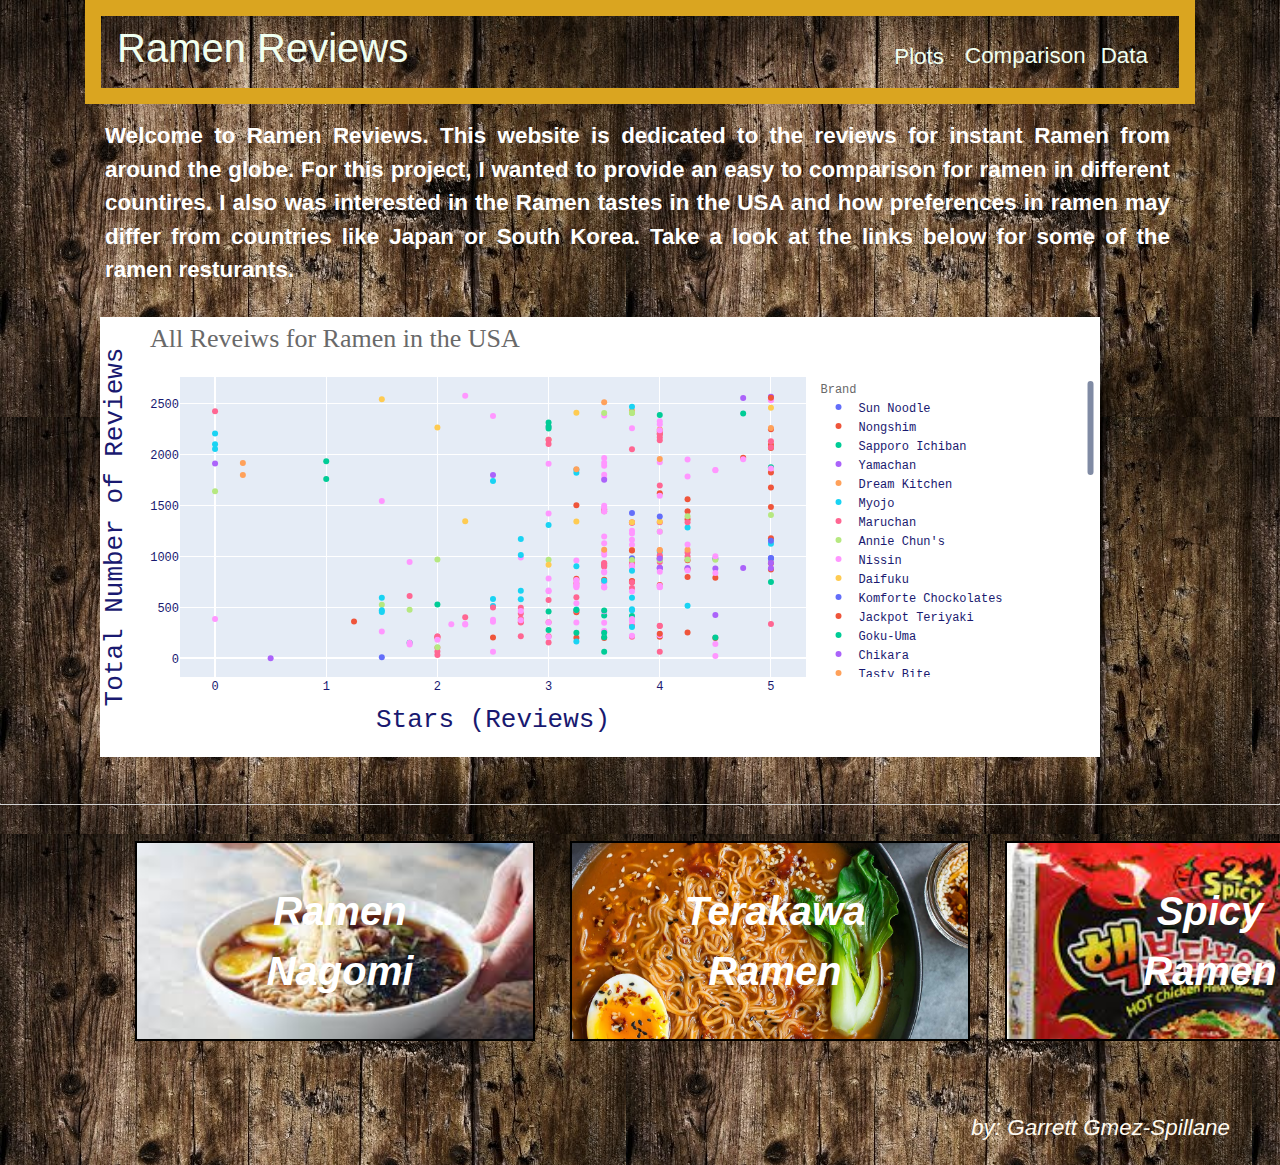
==== commit 2fbfc921: "updating graph descripitions, background imaging and adjustments to design" ====
--- a/index.html
+++ b/index.html
@@ -4,6 +4,7 @@
     <meta charset="utf-8" />
     <link rel='stylesheet' href="https://stackpath.bootstrapcdn.com/bootstrap/4.3.1/css/bootstrap.min.css" integrity="sha384-ggOyR0iXCbMQv3Xipma34MD+dH/1fQ784/j6cY/iJTQUOhcWr7x9JvoRxT2MZw1T" crossorigin="anonymous">
     <link rel='stylesheet' type='text/css' href='styles.css'>
+    <title>Ramen Reviews</title>
 </head>
 <body>
 <div class=container>
--- a/styles.css
+++ b/styles.css
@@ -1,6 +1,7 @@
 /* Styling for all pages */
 body {
-    background-image:url('/assets/images/ramen_background.jpeg');
+    background-image:url('/assets/images/wood2.jpeg');
+    
 }
 
 hr {
@@ -17,6 +18,7 @@
     font-size: 1.4em;
     font-family: sans-serif;
     font-style: italic;
+    color: floralwhite;
 }
 
 .interactive-graph {
@@ -31,7 +33,6 @@
 
 /* Styling for the navigation bar for all pages */
 .navbar {
-    background-color:slategray;
     border: solid;
     border-width: 1em;
     border-color: goldenrod;
@@ -68,7 +69,7 @@
 
 .dropdown {
     border:none;
-    background-color: goldenrod;
+    background:none;
     margin-right: 10px;
     font-size: 1.2em;
     position: relative;
@@ -77,7 +78,7 @@
 
 
 button {
-    background-color: slategray;
+    background:none;
     color:honeydew;
     border:none;
 }
@@ -127,9 +128,10 @@
     text-align: justify;
     padding-top: 15px;
     padding-left: 20px;
-    padding-right: 20px;
-    font-size: 1.2em;
+    padding-right: 25px;
+    font-size: 1.4em;
     font-weight: bold;
+    color: white;
     
 }
 
@@ -193,6 +195,7 @@
     font-family: 'Times New Roman', Times, serif;
     font-family: sans-serif;
     text-decoration: underline;
+    color: white;
 }
 
 .graph-image img {
@@ -208,14 +211,20 @@
     padding-top: 50px;
     padding-bottom: 10px;
     font-size: 1.5em;
+    font-weight: bold;
+    color: white;
+    text-shadow: darkgrey;
 }
 
 /* This section styles the table in Data tab */
+
+.dataframe {
+    background-color: white;
+}
 
 .table {
     padding-left: 200px;
     padding-right: 200px;
     padding-top: 25px;
-    background-color: white;
-}
-
+}
+
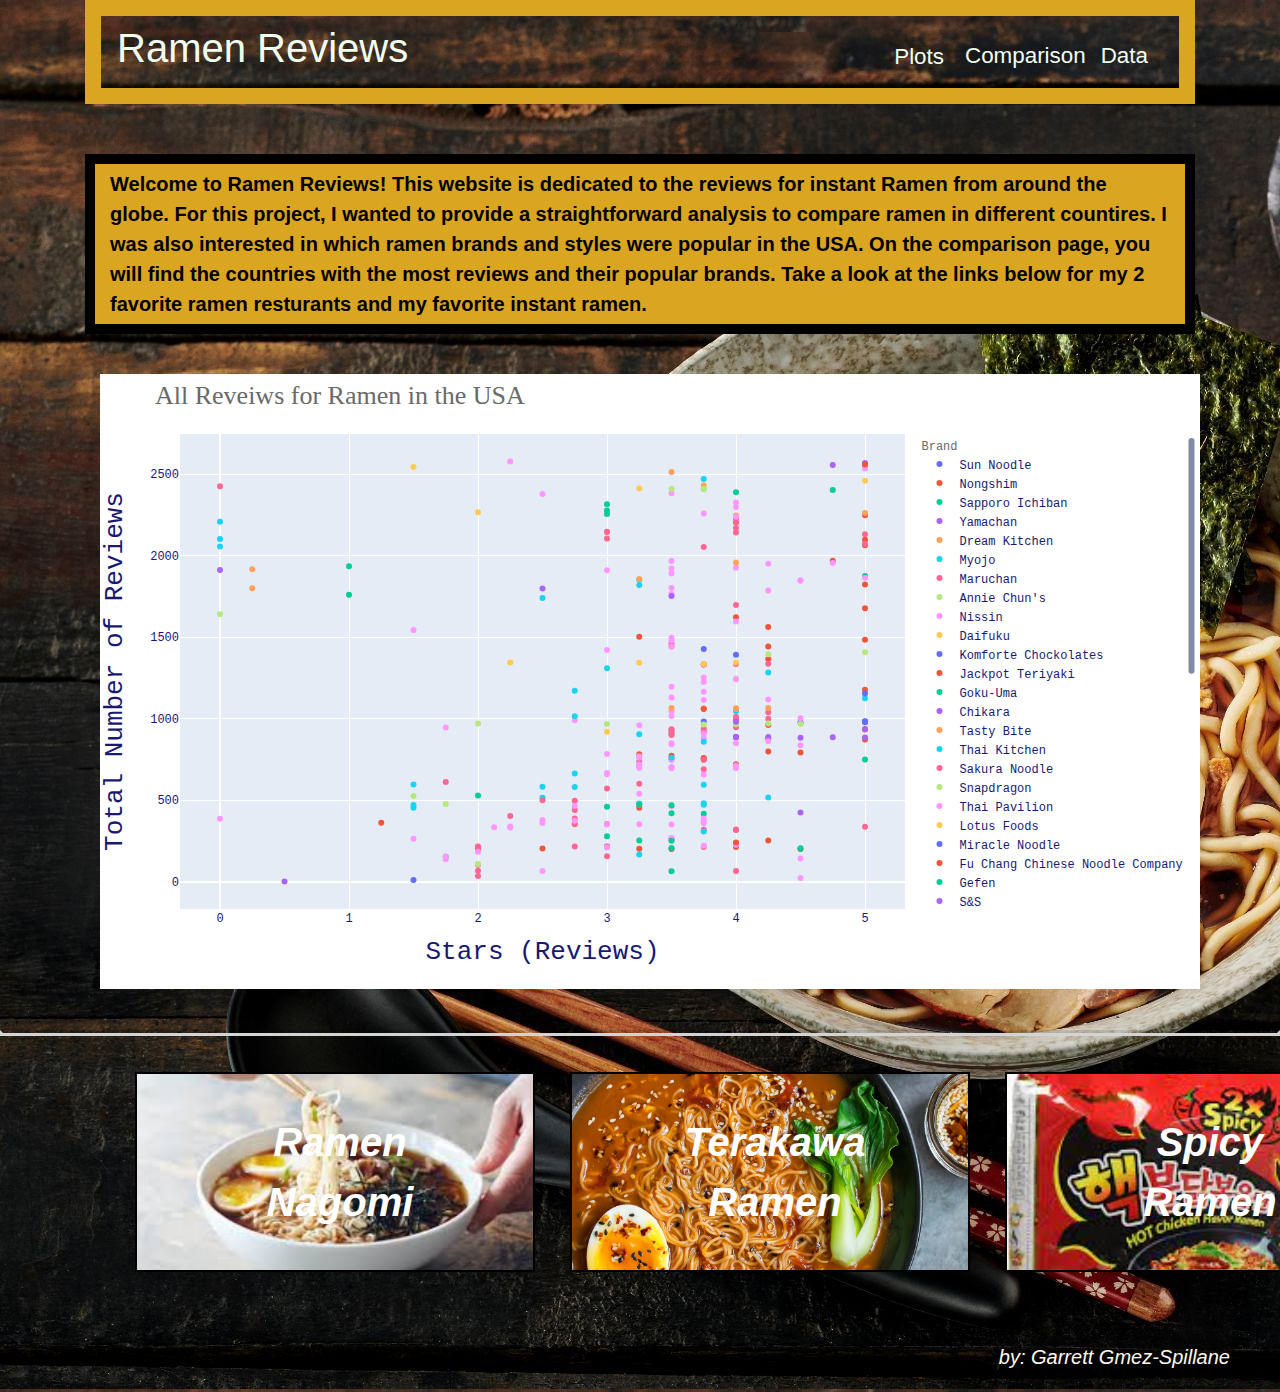
==== commit 853f7e36: "commiting commented JN and design changes to homepage" ====
--- a/index.html
+++ b/index.html
@@ -13,8 +13,6 @@
             <div class="navbar">
                 <div class="left-side">
                     <a href="index.html"><h1>Ramen Reviews</h1></a>
-                    
-                    
                 </div>
 
                 <div class="right-side">
@@ -25,7 +23,6 @@
                             <a href="visual2.html">Most Ramen Reviews</a>
                             <a href="visual3.html">Popular Ramen Styles in USA</a>
                             <a href="visual4.html">USA Popular Brands</a>
-                            <a href="">plot5</a>
                         </div>
                     </div>
                     <div>
@@ -43,8 +40,9 @@
 <div class='container'>
     <div class='row'>
         <div class='col-md-12'>
+            <div class='blank-space'></div>
             <div class="text-wrapper">
-                Welcome to Ramen Reviews. This website is dedicated to the reviews for instant Ramen from around the globe. For this project, I wanted to provide an easy to comparison for ramen in different countires. I also was interested in the Ramen tastes in the USA and how preferences in ramen may differ from countries like Japan or South Korea. Take a look at the links below for some of the ramen resturants. 
+                Welcome to Ramen Reviews! This website is dedicated to the reviews for instant Ramen from around the globe. For this project, I wanted to provide a straightforward analysis to compare ramen in different countires. I was also interested in which ramen brands and styles were popular in the USA. On the comparison page, you will find the countries with the most reviews and their popular brands. Take a look at the links below for my 2 favorite ramen resturants and my favorite instant ramen.
             </div>
         </div>
     </div>
--- a/styles.css
+++ b/styles.css
@@ -1,13 +1,13 @@
 /* Styling for all pages */
 body {
-    background-image:url('/assets/images/wood2.jpeg');
+    background-image:url('/assets/images/ramen_background.jpeg');
     
 }
 
 hr {
     border-style: solid;
     color: lightgray;
-    border-width: 1px;
+    border-width: 3px;
 }
 
 footer {
@@ -15,7 +15,7 @@
     padding-right: 50px;
     padding-bottom: 20px;
     text-align: right;
-    font-size: 1.4em;
+    font-size: 20px;
     font-family: sans-serif;
     font-style: italic;
     color: floralwhite;
@@ -36,6 +36,7 @@
     border: solid;
     border-width: 1em;
     border-color: goldenrod;
+    
 }
 
 .left-side {
@@ -115,24 +116,29 @@
 
 
 /* Styling for homepage image */
-.image1 {
+.interactive-graph {
     padding-top: 40px;
     padding-left: 0px;
-    width: 1050px;
-    height: 580px;
-    
+    width: 1100px;
+    height: 680px;
+    padding-bottom: 25px;
 }
 
 
 .text-wrapper {
     text-align: justify;
-    padding-top: 15px;
-    padding-left: 20px;
-    padding-right: 25px;
-    font-size: 1.4em;
+    padding-left: 15px;
+    padding-right: 15px;
+    padding-top: 5px;
+    padding-bottom: 5px;
+    font-size: 20px;
     font-weight: bold;
-    color: white;
-    
+    color: black;
+    background-color: goldenrod;
+    text-align: left;
+    border: solid;
+    border-color: black;
+    border-width: 10px;
 }
 
 
@@ -186,10 +192,14 @@
 
 /* Styling for the Visualization pages - graphs */
 
+.blank-space {
+    padding-top: 50px;
+}
+
 .visual-title-wrapper {
     padding-top: 30px;
     padding-left: 250px;
-    padding-bottom: 10px;
+    padding-bottom: 20px;
     font-size: 2.5em;
     font-weight: bolder;
     font-family: 'Times New Roman', Times, serif;
@@ -200,21 +210,53 @@
 
 .graph-image img {
     width: 100%;
-    height: 650px;
+    height: 750px;
     padding-left: 250px;
     padding-right: 250px;
 }
 
 .visual-descript-wrapper {
-    padding-left: 250px;
-    padding-right: 250px;
-    padding-top: 50px;
+    padding-right: 40px;
+    padding-left: 100px;
     padding-bottom: 10px;
-    font-size: 1.5em;
+    padding-top: 10px;
+    padding-bottom: 10px;
+    margin-left: 200px;
+    margin-right: 200px;
+    font-size: 20px;
     font-weight: bold;
-    color: white;
-    text-shadow: darkgrey;
-}
+    color: black;
+    background-color: goldenrod;
+    text-align: left;
+    border: solid;
+    border-color: black;
+    border-width: 10px;
+}
+
+/* This section styles the comparison page */
+
+
+.comp-container1 {
+    padding-top: 50px;
+    padding-left: 75px;
+}
+
+.comp-container2 {
+    padding-top: 50px;
+    padding-left: 20px;
+
+}
+
+.img {
+    border:solid;
+    border-color: black;
+    border-width: 10px;
+    height:450px;
+    width:800px;
+}
+
+
+
 
 /* This section styles the table in Data tab */
 
@@ -225,6 +267,6 @@
 .table {
     padding-left: 200px;
     padding-right: 200px;
-    padding-top: 25px;
-}
-
+    padding-top: 35px;
+}
+
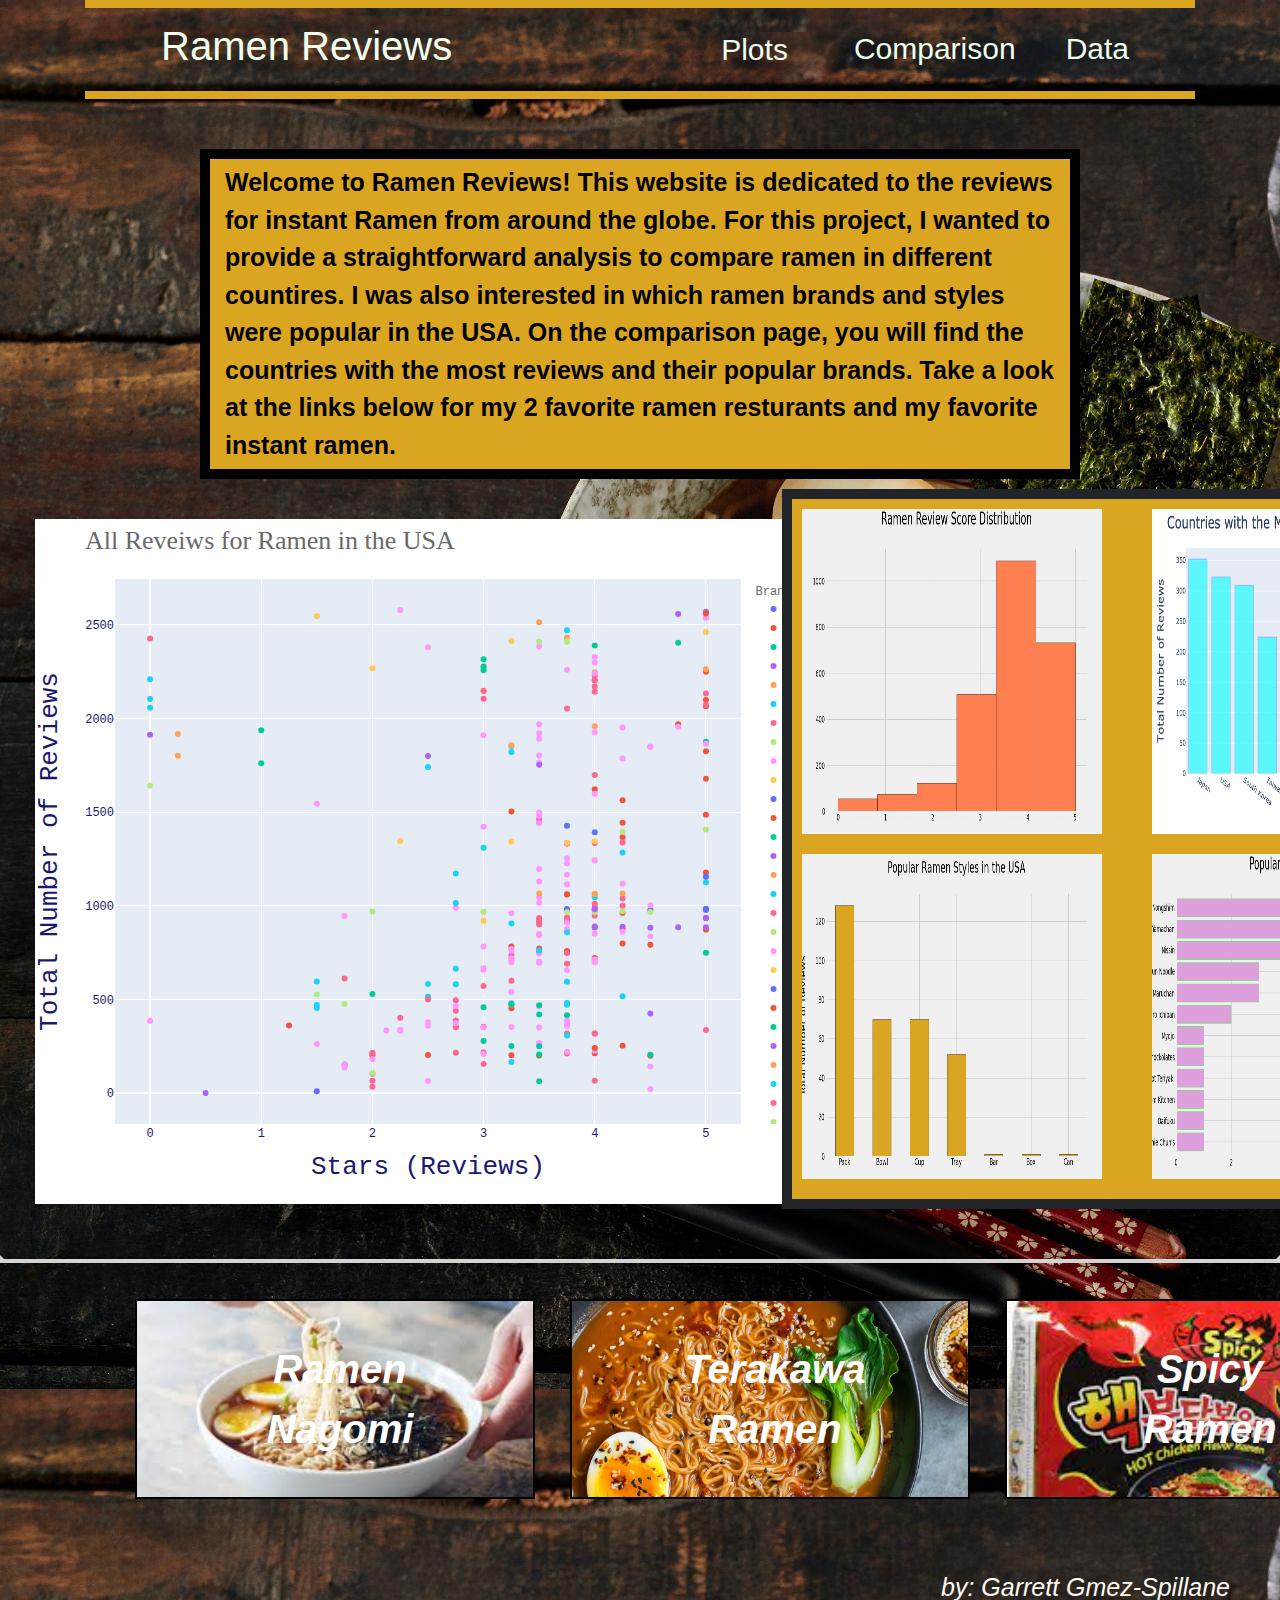
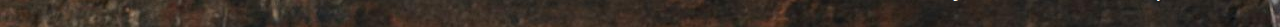
==== commit 797d4b12: "commiting final design of website" ====
--- a/index.html
+++ b/index.html
@@ -37,84 +37,107 @@
     </div>
 </div>
 
-<div class='container'>
-    <div class='row'>
-        <div class='col-md-12'>
-            <div class='blank-space'></div>
-            <div class="text-wrapper">
-                Welcome to Ramen Reviews! This website is dedicated to the reviews for instant Ramen from around the globe. For this project, I wanted to provide a straightforward analysis to compare ramen in different countires. I was also interested in which ramen brands and styles were popular in the USA. On the comparison page, you will find the countries with the most reviews and their popular brands. Take a look at the links below for my 2 favorite ramen resturants and my favorite instant ramen.
-            </div>
-        </div>
+
+<div class='blank-space'></div>
+    <div class="text-wrapper">
+        Welcome to Ramen Reviews! This website is dedicated to the reviews for instant Ramen from around the globe. For this project, I wanted to provide a straightforward analysis to compare ramen in different countires. I was also interested in which ramen brands and styles were popular in the USA. On the comparison page, you will find the countries with the most reviews and their popular brands. Take a look at the links below for my 2 favorite ramen resturants and my favorite instant ramen.
     </div>
 </div>
 
-<div class='container'>
-    <div class='col-md-12'>
-        <div class="interactive-graph">                                               
-            <script type="text/javascript">window.PlotlyConfig = {MathJaxConfig: 'local'};</script>
-            <script type="text/javascript">/**
-                * plotly.js v1.58.4
-                * Copyright 2012-2020, Plotly, Inc.
-                * All rights reserved.
-                * Licensed under the MIT license
-                */
-                !function(t){if("object"==typeof exports&&"undefined"!=typeof module)module.exports=t();else if("function"==typeof define&&define.amd)define([],t);else{("undefined"!=typeof window?window:"undefined"!=typeof global?global:"undefined"!=typeof self?self:this).Plotly=t()}}((function(){return function t(e,r,n){function i(o,s){if(!r[o]){if(!e[o]){var l="function"==typeof require&&require;if(!s&&l)return l(o,!0);if(a)return a(o,!0);var c=new Error("Cannot find module '"+o+"'");throw c.code="MODULE_NOT_FOUND",c}var u=r[o]={exports:{}};e[o][0].call(u.exports,(function(t){return i(e[o][1][t]||t)}),u,u.exports,t,e,r,n)}return r[o].exports}for(var a="function"==typeof require&&require,o=0;o<n.length;o++)i(n[o]);return i}({1:[function(t,e,r){"use strict";var n=t("../src/lib"),i={"X,X div":"direction:ltr;font-family:'Open Sans', verdana, arial, sans-serif;margin:0;padding:0;","X input,X button":"font-family:'Open Sans', verdana, arial, sans-serif;","X input:focus,X button:focus":"outline:none;","X a":"text-decoration:none;","X a:hover":"text-decoration:none;","X .crisp":"shape-rendering:crispEdges;","X .user-select-none":"-webkit-user-select:none;-moz-user-select:none;-ms-user-select:none;-o-user-select:none;user-select:none;","X svg":"overflow:hidden;","X svg a":"fill:#447adb;","X svg a:hover":"fill:#3c6dc5;","X .main-svg":"position:absolute;top:0;left:0;pointer-events:none;","X .main-svg .draglayer":"pointer-events:all;","X .cursor-default":"cursor:default;","X .cursor-pointer":"cursor:pointer;","X .cursor-crosshair":"cursor:crosshair;","X .cursor-move":"cursor:move;","X .cursor-col-resize":"cursor:col-resize;","X .cursor-row-resize":"cursor:row-resize;","X .cursor-ns-resize":"cursor:ns-resize;","X .cursor-ew-resize":"cursor:ew-resize;","X .cursor-sw-resize":"cursor:sw-resize;","X .cursor-s-resize":"cursor:s-resize;","X .cursor-se-resize":"cursor:se-resize;","X .cursor-w-resize":"cursor:w-resize;","X .cursor-e-resize":"cursor:e-resize;","X .cursor-nw-resize":"cursor:nw-resize;","X .cursor-n-resize":"cursor:n-resize;","X .cursor-ne-resize":"cursor:ne-resize;","X .cursor-grab":"cursor:-webkit-grab;cursor:grab;","X .modebar":"position:absolute;top:2px;right:2px;","X .ease-bg":"-webkit-transition:background-color 0.3s ease 0s;-moz-transition:background-color 0.3s ease 0s;-ms-transition:background-color 0.3s ease 0s;-o-transition:background-color 0.3s ease 0s;transition:background-color 0.3s ease 0s;","X .modebar--hover>:not(.watermark)":"opacity:0;-webkit-transition:opacity 0.3s ease 0s;-moz-transition:opacity 0.3s ease 0s;-ms-transition:opacity 0.3s ease 0s;-o-transition:opacity 0.3s ease 0s;transition:opacity 0.3s ease 0s;","X:hover .modebar--hover .modebar-group":"opacity:1;","X .modebar-group":"float:left;display:inline-block;box-sizing:border-box;padding-left:8px;position:relative;vertical-align:middle;white-space:nowrap;","X .modebar-btn":"position:relative;font-size:16px;padding:3px 4px;height:22px;cursor:pointer;line-height:normal;box-sizing:border-box;","X .modebar-btn svg":"position:relative;top:2px;","X .modebar.vertical":"display:flex;flex-direction:column;flex-wrap:wrap;align-content:flex-end;max-height:100%;","X .modebar.vertical svg":"top:-1px;","X .modebar.vertical .modebar-group":"display:block;float:none;padding-left:0px;padding-bottom:8px;","X .modebar.vertical .modebar-group .modebar-btn":"display:block;text-align:center;","X [data-title]:before,X [data-title]:after":"position:absolute;-webkit-transform:translate3d(0, 0, 0);-moz-transform:translate3d(0, 0, 0);-ms-transform:translate3d(0, 0, 0);-o-transform:translate3d(0, 0, 0);transform:translate3d(0, 0, 0);display:none;opacity:0;z-index:1001;pointer-events:none;top:110%;right:50%;","X [data-title]:hover:before,X [data-title]:hover:after":"display:block;opacity:1;","X [data-title]:before":"content:'';position:absolute;background:transparent;border:6px solid transparent;z-index:1002;margin-top:-12px;border-bottom-color:#69738a;margin-right:-6px;","X [data-title]:after":"content:attr(data-title);background:#69738a;color:white;padding:8px 10px;font-size:12px;line-height:12px;white-space:nowrap;margin-right:-18px;border-radius:2px;","X .vertical [data-title]:before,X .vertical [data-title]:after":"top:0%;right:200%;","X .vertical [data-title]:before":"border:6px solid transparent;border-left-color:#69738a;margin-top:8px;margin-right:-30px;","X .select-outline":"fill:none;stroke-width:1;shape-rendering:crispEdges;","X .select-outline-1":"stroke:white;","X .select-outline-2":"stroke:black;stroke-dasharray:2px 2px;",Y:"font-family:'Open Sans', verdana, arial, sans-serif;position:fixed;top:50px;right:20px;z-index:10000;font-size:10pt;max-width:180px;","Y p":"margin:0;","Y .notifier-note":"min-width:180px;max-width:250px;border:1px solid #fff;z-index:3000;margin:0;background-color:#8c97af;background-color:rgba(140,151,175,0.9);color:#fff;padding:10px;overflow-wrap:break-word;word-wrap:break-word;-ms-hyphens:auto;-webkit-hyphens:auto;hyphens:auto;","Y .notifier-close":"color:#fff;opacity:0.8;float:right;padding:0 5px;background:none;border:none;font-size:20px;font-weight:bold;line-height:20px;","Y .notifier-close:hover":"color:#444;text-decoration:none;cursor:pointer;"};for(var a in i){var o=a.replace(/^,/," ,").replace(/X/g,".js-plotly-plot .plotly").replace(/Y/g,".plotly-notifier");n.addStyleRule(o,i[a])}},{"../src/lib":778}],2:[function(t,e,r){"use strict";e.exports=t("../src/transforms/aggregate")},{"../src/transforms/aggregate":1365}],3:[function(t,e,r){"use strict";e.exports=t("../src/traces/bar")},{"../src/traces/bar":929}],4:[function(t,e,r){"use strict";e.exports=t("../src/traces/barpolar")},{"../src/traces/barpolar":942}],5:[function(t,e,r){"use strict";e.exports=t("../src/traces/box")},{"../src/traces/box":952}],6:[function(t,e,r){"use strict";e.exports=t("../src/components/calendars")},{"../src/components/calendars":641}],7:[function(t,e,r){"use strict";e.exports=t("../src/traces/candlestick")},{"../src/traces/candlestick":961}],8:[function(t,e,r){"use strict";e.exports=t("../src/traces/carpet")},{"../src/traces/carpet":980}],9:[function(t,e,r){"use strict";e.exports=t("../src/traces/choropleth")},{"../src/traces/choropleth":994}],10:[function(t,e,r){"use strict";e.exports=t("../src/traces/choroplethmapbox")},{"../src/traces/choroplethmapbox":1001}],11:[function(t,e,r){"use strict";e.exports=t("../src/traces/cone")},{"../src/traces/cone":1007}],12:[function(t,e,r){"use strict";e.exports=t("../src/traces/contour")},{"../src/traces/contour":1022}],13:[function(t,e,r){"use strict";e.exports=t("../src/traces/contourcarpet")},{"../src/traces/contourcarpet":1033}],14:[function(t,e,r){"use strict";e.exports=t("../src/core")},{"../src/core":755}],15:[function(t,e,r){"use strict";e.exports=t("../src/traces/densitymapbox")},{"../src/traces/densitymapbox":1041}],16:[function(t,e,r){"use strict";e.exports=t("../src/transforms/filter")},{"../src/transforms/filter":1366}],17:[function(t,e,r){"use strict";e.exports=t("../src/traces/funnel")},{"../src/traces/funnel":1051}],18:[function(t,e,r){"use strict";e.exports=t("../src/traces/funnelarea")},{"../src/traces/funnelarea":1060}],19:[function(t,e,r){"use strict";e.exports=t("../src/transforms/groupby")},{"../src/transforms/groupby":1367}],20:[function(t,e,r){"use strict";e.exports=t("../src/traces/heatmap")},{"../src/traces/heatmap":1073}],21:[function(t,e,r){"use strict";e.exports=t("../src/traces/heatmapgl")},{"../src/traces/heatmapgl":1083}],22:[function(t,e,r){"use strict";e.exports=t("../src/traces/histogram")},{"../src/traces/histogram":1095}],23:[function(t,e,r){"use strict";e.exports=t("../src/traces/histogram2d")},{"../src/traces/histogram2d":1101}],24:[function(t,e,r){"use strict";e.exports=t("../src/traces/histogram2dcontour")},{"../src/traces/histogram2dcontour":1105}],25:[function(t,e,r){"use strict";e.exports=t("../src/traces/image")},{"../src/traces/image":1113}],26:[function(t,e,r){"use strict";var n=t("./core");n.register([t("./bar"),t("./box"),t("./heatmap"),t("./histogram"),t("./histogram2d"),t("./histogram2dcontour"),t("./contour"),t("./scatterternary"),t("./violin"),t("./funnel"),t("./waterfall"),t("./image"),t("./pie"),t("./sunburst"),t("./treemap"),t("./funnelarea"),t("./scatter3d"),t("./surface"),t("./isosurface"),t("./volume"),t("./mesh3d"),t("./cone"),t("./streamtube"),t("./scattergeo"),t("./choropleth"),t("./scattergl"),t("./splom"),t("./pointcloud"),t("./heatmapgl"),t("./parcoords"),t("./parcats"),t("./scattermapbox"),t("./choroplethmapbox"),t("./densitymapbox"),t("./sankey"),t("./indicator"),t("./table"),t("./carpet"),t("./scattercarpet"),t("./contourcarpet"),t("./ohlc"),t("./candlestick"),t("./scatterpolar"),t("./scatterpolargl"),t("./barpolar")]),n.register([t("./aggregate"),t("./filter"),t("./groupby"),t("./sort")]),n.register([t("./calendars")]),e.exports=n},{"./aggregate":2,"./bar":3,"./barpolar":4,"./box":5,"./calendars":6,"./candlestick":7,"./carpet":8,"./choropleth":9,"./choroplethmapbox":10,"./cone":11,"./contour":12,"./contourcarpet":13,"./core":14,"./densitymapbox":15,"./filter":16,"./funnel":17,"./funnelarea":18,"./groupby":19,"./heatmap":20,"./heatmapgl":21,"./histogram":22,"./histogram2d":23,"./histogram2dcontour":24,"./image":25,"./indicator":27,"./isosurface":28,"./mesh3d":29,"./ohlc":30,"./parcats":31,"./parcoords":32,"./pie":33,"./pointcloud":34,"./sankey":35,"./scatter3d":36,"./scattercarpet":37,"./scattergeo":38,"./scattergl":39,"./scattermapbox":40,"./scatterpolar":41,"./scatterpolargl":42,"./scatterternary":43,"./sort":44,"./splom":45,"./streamtube":46,"./sunburst":47,"./surface":48,"./table":49,"./treemap":50,"./violin":51,"./volume":52,"./waterfall":53}],27:[function(t,e,r){"use strict";e.exports=t("../src/traces/indicator")},{"../src/traces/indicator":1121}],28:[function(t,e,r){"use strict";e.exports=t("../src/traces/isosurface")},{"../src/traces/isosurface":1127}],29:[function(t,e,r){"use strict";e.exports=t("../src/traces/mesh3d")},{"../src/traces/mesh3d":1132}],30:[function(t,e,r){"use strict";e.exports=t("../src/traces/ohlc")},{"../src/traces/ohlc":1137}],31:[function(t,e,r){"use strict";e.exports=t("../src/traces/parcats")},{"../src/traces/parcats":1146}],32:[function(t,e,r){"use strict";e.exports=t("../src/traces/parcoords")},{"../src/traces/parcoords":1156}],33:[function(t,e,r){"use strict";e.exports=t("../src/traces/pie")},{"../src/traces/pie":1167}],34:[function(t,e,r){"use strict";e.exports=t("../src/traces/pointcloud")},{"../src/traces/pointcloud":1176}],35:[function(t,e,r){"use strict";e.exports=t("../src/traces/sankey")},{"../src/traces/sankey":1182}],36:[function(t,e,r){"use strict";e.exports=t("../src/traces/scatter3d")},{"../src/traces/scatter3d":1220}],37:[function(t,e,r){"use strict";e.exports=t("../src/traces/scattercarpet")},{"../src/traces/scattercarpet":1227}],38:[function(t,e,r){"use strict";e.exports=t("../src/traces/scattergeo")},{"../src/traces/scattergeo":1235}],39:[function(t,e,r){"use strict";e.exports=t("../src/traces/scattergl")},{"../src/traces/scattergl":1248}],40:[function(t,e,r){"use strict";e.exports=t("../src/traces/scattermapbox")},{"../src/traces/scattermapbox":1258}],41:[function(t,e,r){"use strict";e.exports=t("../src/traces/scatterpolar")},{"../src/traces/scatterpolar":1266}],42:[function(t,e,r){"use strict";e.exports=t("../src/traces/scatterpolargl")},{"../src/traces/scatterpolargl":1273}],43:[function(t,e,r){"use strict";e.exports=t("../src/traces/scatterternary")},{"../src/traces/scatterternary":1281}],44:[function(t,e,r){"use strict";e.exports=t("../src/transforms/sort")},{"../src/transforms/sort":1369}],45:[function(t,e,r){"use strict";e.exports=t("../src/traces/splom")},{"../src/traces/splom":1290}],46:[function(t,e,r){"use strict";e.exports=t("../src/traces/streamtube")},{"../src/traces/streamtube":1298}],47:[function(t,e,r){"use strict";e.exports=t("../src/traces/sunburst")},{"../src/traces/sunburst":1306}],48:[function(t,e,r){"use strict";e.exports=t("../src/traces/surface")},{"../src/traces/surface":1315}],49:[function(t,e,r){"use strict";e.exports=t("../src/traces/table")},{"../src/traces/table":1323}],50:[function(t,e,r){"use strict";e.exports=t("../src/traces/treemap")},{"../src/traces/treemap":1332}],51:[function(t,e,r){"use strict";e.exports=t("../src/traces/violin")},{"../src/traces/violin":1344}],52:[function(t,e,r){"use strict";e.exports=t("../src/traces/volume")},{"../src/traces/volume":1352}],53:[function(t,e,r){"use strict";e.exports=t("../src/traces/waterfall")},{"../src/traces/waterfall":1360}],54:[function(t,e,r){"use strict";e.exports=function(t){var e=(t=t||{}).eye||[0,0,1],r=t.center||[0,0,0],s=t.up||[0,1,0],l=t.distanceLimits||[0,1/0],c=t.mode||"turntable",u=n(),f=i(),h=a();return u.setDistanceLimits(l[0],l[1]),u.lookAt(0,e,r,s),f.setDistanceLimits(l[0],l[1]),f.lookAt(0,e,r,s),h.setDistanceLimits(l[0],l[1]),h.lookAt(0,e,r,s),new o({turntable:u,orbit:f,matrix:h},c)};var n=t("turntable-camera-controller"),i=t("orbit-camera-controller"),a=t("matrix-camera-controller");function o(t,e){this._controllerNames=Object.keys(t),this._controllerList=this._controllerNames.map((function(e){return t[e]})),this._mode=e,this._active=t[e],this._active||(this._mode="turntable",this._active=t.turntable),this.modes=this._controllerNames,this.computedMatrix=this._active.computedMatrix,this.computedEye=this._active.computedEye,this.computedUp=this._active.computedUp,this.computedCenter=this._active.computedCenter,this.computedRadius=this._active.computedRadius}var s=o.prototype;[["flush",1],["idle",1],["lookAt",4],["rotate",4],["pan",4],["translate",4],["setMatrix",2],["setDistanceLimits",2],["setDistance",2]].forEach((function(t){for(var e=t[0],r=[],n=0;n<t[1];++n)r.push("a"+n);var i="var cc=this._controllerList;for(var i=0;i<cc.length;++i){cc[i]."+t[0]+"("+r.join()+")}";s[e]=Function.apply(null,r.concat(i))})),s.recalcMatrix=function(t){this._active.recalcMatrix(t)},s.getDistance=function(t){return this._active.getDistance(t)},s.getDistanceLimits=function(t){return this._active.getDistanceLimits(t)},s.lastT=function(){return this._active.lastT()},s.setMode=function(t){if(t!==this._mode){var e=this._controllerNames.indexOf(t);if(!(e<0)){var r=this._active,n=this._controllerList[e],i=Math.max(r.lastT(),n.lastT());r.recalcMatrix(i),n.setMatrix(i,r.computedMatrix),this._active=n,this._mode=t,this.computedMatrix=this._active.computedMatrix,this.computedEye=this._active.computedEye,this.computedUp=this._active.computedUp,this.computedCenter=this._active.computedCenter,this.computedRadius=this._active.computedRadius}}},s.getMode=function(){return this._mode}},{"matrix-camera-controller":480,"orbit-camera-controller":501,"turntable-camera-controller":581}],55:[function(t,e,r){!function(n,i){"object"==typeof r&&"undefined"!=typeof e?i(r,t("d3-array"),t("d3-collection"),t("d3-shape"),t("elementary-circuits-directed-graph")):i(n.d3=n.d3||{},n.d3,n.d3,n.d3,null)}(this,(function(t,e,r,n,i){"use strict";function a(t){return t.target.depth}function o(t,e){return t.sourceLinks.length?t.depth:e-1}function s(t){return function(){return t}}i=i&&i.hasOwnProperty("default")?i.default:i;var l="function"==typeof Symbol&&"symbol"==typeof Symbol.iterator?function(t){return typeof t}:function(t){return t&&"function"==typeof Symbol&&t.constructor===Symbol&&t!==Symbol.prototype?"symbol":typeof t};function c(t,e){return f(t.source,e.source)||t.index-e.index}function u(t,e){return f(t.target,e.target)||t.index-e.index}function f(t,e){return t.partOfCycle===e.partOfCycle?t.y0-e.y0:"top"===t.circularLinkType||"bottom"===e.circularLinkType?-1:1}function h(t){return t.value}function p(t){return(t.y0+t.y1)/2}function d(t){return p(t.source)}function g(t){return p(t.target)}function m(t){return t.index}function v(t){return t.nodes}function y(t){return t.links}function x(t,e){var r=t.get(e);if(!r)throw new Error("missing: "+e);return r}function b(t,e){return e(t)}function _(t,e,r){var n=0;if(null===r){for(var a=[],o=0;o<t.links.length;o++){var s=t.links[o],l=s.source.index,c=s.target.index;a[l]||(a[l]=[]),a[c]||(a[c]=[]),-1===a[l].indexOf(c)&&a[l].push(c)}var u=i(a);u.sort((function(t,e){return t.length-e.length}));var f={};for(o=0;o<u.length;o++){var h=u[o].slice(-2);f[h[0]]||(f[h[0]]={}),f[h[0]][h[1]]=!0}t.links.forEach((function(t){var e=t.target.index,r=t.source.index;e===r||f[r]&&f[r][e]?(t.circular=!0,t.circularLinkID=n,n+=1):t.circular=!1}))}else t.links.forEach((function(t){t.source[r]<t.target[r]?t.circular=!1:(t.circular=!0,t.circularLinkID=n,n+=1)}))}function w(t,e){var r=0,n=0;t.links.forEach((function(i){i.circular&&(i.source.circularLinkType||i.target.circularLinkType?i.circularLinkType=i.source.circularLinkType?i.source.circularLinkType:i.target.circularLinkType:i.circularLinkType=r<n?"top":"bottom","top"==i.circularLinkType?r+=1:n+=1,t.nodes.forEach((function(t){b(t,e)!=b(i.source,e)&&b(t,e)!=b(i.target,e)||(t.circularLinkType=i.circularLinkType)})))})),t.links.forEach((function(t){t.circular&&(t.source.circularLinkType==t.target.circularLinkType&&(t.circularLinkType=t.source.circularLinkType),H(t,e)&&(t.circularLinkType=t.source.circularLinkType))}))}function T(t){var e=Math.abs(t.y1-t.y0),r=Math.abs(t.target.x0-t.source.x1);return Math.atan(r/e)}function k(t,e){var r=0;t.sourceLinks.forEach((function(t){r=t.circular&&!H(t,e)?r+1:r}));var n=0;return t.targetLinks.forEach((function(t){n=t.circular&&!H(t,e)?n+1:n})),r+n}function M(t){var e=t.source.sourceLinks,r=0;e.forEach((function(t){r=t.circular?r+1:r}));var n=t.target.targetLinks,i=0;return n.forEach((function(t){i=t.circular?i+1:i})),!(r>1||i>1)}function A(t,e,r){return t.sort(E),t.forEach((function(n,i){var a,o,s=0;if(H(n,r)&&M(n))n.circularPathData.verticalBuffer=s+n.width/2;else{for(var l=0;l<i;l++)if(a=t[i],o=t[l],!(a.source.column<o.target.column||a.target.column>o.source.column)){var c=t[l].circularPathData.verticalBuffer+t[l].width/2+e;s=c>s?c:s}n.circularPathData.verticalBuffer=s+n.width/2}})),t}function S(t,r,i,a){var o=e.min(t.links,(function(t){return t.source.y0}));t.links.forEach((function(t){t.circular&&(t.circularPathData={})})),A(t.links.filter((function(t){return"top"==t.circularLinkType})),r,a),A(t.links.filter((function(t){return"bottom"==t.circularLinkType})),r,a),t.links.forEach((function(e){if(e.circular){if(e.circularPathData.arcRadius=e.width+10,e.circularPathData.leftNodeBuffer=5,e.circularPathData.rightNodeBuffer=5,e.circularPathData.sourceWidth=e.source.x1-e.source.x0,e.circularPathData.sourceX=e.source.x0+e.circularPathData.sourceWidth,e.circularPathData.targetX=e.target.x0,e.circularPathData.sourceY=e.y0,e.circularPathData.targetY=e.y1,H(e,a)&&M(e))e.circularPathData.leftSmallArcRadius=10+e.width/2,e.circularPathData.leftLargeArcRadius=10+e.width/2,e.circularPathData.rightSmallArcRadius=10+e.width/2,e.circularPathData.rightLargeArcRadius=10+e.width/2,"bottom"==e.circularLinkType?(e.circularPathData.verticalFullExtent=e.source.y1+25+e.circularPathData.verticalBuffer,e.circularPathData.verticalLeftInnerExtent=e.circularPathData.verticalFullExtent-e.circularPathData.leftLargeArcRadius,e.circularPathData.verticalRightInnerExtent=e.circularPathData.verticalFullExtent-e.circularPathData.rightLargeArcRadius):(e.circularPathData.verticalFullExtent=e.source.y0-25-e.circularPathData.verticalBuffer,e.circularPathData.verticalLeftInnerExtent=e.circularPathData.verticalFullExtent+e.circularPathData.leftLargeArcRadius,e.circularPathData.verticalRightInnerExtent=e.circularPathData.verticalFullExtent+e.circularPathData.rightLargeArcRadius);else{var s=e.source.column,l=e.circularLinkType,c=t.links.filter((function(t){return t.source.column==s&&t.circularLinkType==l}));"bottom"==e.circularLinkType?c.sort(L):c.sort(C);var u=0;c.forEach((function(t,n){t.circularLinkID==e.circularLinkID&&(e.circularPathData.leftSmallArcRadius=10+e.width/2+u,e.circularPathData.leftLargeArcRadius=10+e.width/2+n*r+u),u+=t.width})),s=e.target.column,c=t.links.filter((function(t){return t.target.column==s&&t.circularLinkType==l})),"bottom"==e.circularLinkType?c.sort(P):c.sort(I),u=0,c.forEach((function(t,n){t.circularLinkID==e.circularLinkID&&(e.circularPathData.rightSmallArcRadius=10+e.width/2+u,e.circularPathData.rightLargeArcRadius=10+e.width/2+n*r+u),u+=t.width})),"bottom"==e.circularLinkType?(e.circularPathData.verticalFullExtent=Math.max(i,e.source.y1,e.target.y1)+25+e.circularPathData.verticalBuffer,e.circularPathData.verticalLeftInnerExtent=e.circularPathData.verticalFullExtent-e.circularPathData.leftLargeArcRadius,e.circularPathData.verticalRightInnerExtent=e.circularPathData.verticalFullExtent-e.circularPathData.rightLargeArcRadius):(e.circularPathData.verticalFullExtent=o-25-e.circularPathData.verticalBuffer,e.circularPathData.verticalLeftInnerExtent=e.circularPathData.verticalFullExtent+e.circularPathData.leftLargeArcRadius,e.circularPathData.verticalRightInnerExtent=e.circularPathData.verticalFullExtent+e.circularPathData.rightLargeArcRadius)}e.circularPathData.leftInnerExtent=e.circularPathData.sourceX+e.circularPathData.leftNodeBuffer,e.circularPathData.rightInnerExtent=e.circularPathData.targetX-e.circularPathData.rightNodeBuffer,e.circularPathData.leftFullExtent=e.circularPathData.sourceX+e.circularPathData.leftLargeArcRadius+e.circularPathData.leftNodeBuffer,e.circularPathData.rightFullExtent=e.circularPathData.targetX-e.circularPathData.rightLargeArcRadius-e.circularPathData.rightNodeBuffer}if(e.circular)e.path=function(t){var e="";e="top"==t.circularLinkType?"M"+t.circularPathData.sourceX+" "+t.circularPathData.sourceY+" L"+t.circularPathData.leftInnerExtent+" "+t.circularPathData.sourceY+" A"+t.circularPathData.leftLargeArcRadius+" "+t.circularPathData.leftSmallArcRadius+" 0 0 0 "+t.circularPathData.leftFullExtent+" "+(t.circularPathData.sourceY-t.circularPathData.leftSmallArcRadius)+" L"+t.circularPathData.leftFullExtent+" "+t.circularPathData.verticalLeftInnerExtent+" A"+t.circularPathData.leftLargeArcRadius+" "+t.circularPathData.leftLargeArcRadius+" 0 0 0 "+t.circularPathData.leftInnerExtent+" "+t.circularPathData.verticalFullExtent+" L"+t.circularPathData.rightInnerExtent+" "+t.circularPathData.verticalFullExtent+" A"+t.circularPathData.rightLargeArcRadius+" "+t.circularPathData.rightLargeArcRadius+" 0 0 0 "+t.circularPathData.rightFullExtent+" "+t.circularPathData.verticalRightInnerExtent+" L"+t.circularPathData.rightFullExtent+" "+(t.circularPathData.targetY-t.circularPathData.rightSmallArcRadius)+" A"+t.circularPathData.rightLargeArcRadius+" "+t.circularPathData.rightSmallArcRadius+" 0 0 0 "+t.circularPathData.rightInnerExtent+" "+t.circularPathData.targetY+" L"+t.circularPathData.targetX+" "+t.circularPathData.targetY:"M"+t.circularPathData.sourceX+" "+t.circularPathData.sourceY+" L"+t.circularPathData.leftInnerExtent+" "+t.circularPathData.sourceY+" A"+t.circularPathData.leftLargeArcRadius+" "+t.circularPathData.leftSmallArcRadius+" 0 0 1 "+t.circularPathData.leftFullExtent+" "+(t.circularPathData.sourceY+t.circularPathData.leftSmallArcRadius)+" L"+t.circularPathData.leftFullExtent+" "+t.circularPathData.verticalLeftInnerExtent+" A"+t.circularPathData.leftLargeArcRadius+" "+t.circularPathData.leftLargeArcRadius+" 0 0 1 "+t.circularPathData.leftInnerExtent+" "+t.circularPathData.verticalFullExtent+" L"+t.circularPathData.rightInnerExtent+" "+t.circularPathData.verticalFullExtent+" A"+t.circularPathData.rightLargeArcRadius+" "+t.circularPathData.rightLargeArcRadius+" 0 0 1 "+t.circularPathData.rightFullExtent+" "+t.circularPathData.verticalRightInnerExtent+" L"+t.circularPathData.rightFullExtent+" "+(t.circularPathData.targetY+t.circularPathData.rightSmallArcRadius)+" A"+t.circularPathData.rightLargeArcRadius+" "+t.circularPathData.rightSmallArcRadius+" 0 0 1 "+t.circularPathData.rightInnerExtent+" "+t.circularPathData.targetY+" L"+t.circularPathData.targetX+" "+t.circularPathData.targetY;return e}(e);else{var f=n.linkHorizontal().source((function(t){return[t.source.x0+(t.source.x1-t.source.x0),t.y0]})).target((function(t){return[t.target.x0,t.y1]}));e.path=f(e)}}))}function E(t,e){return z(t)==z(e)?"bottom"==t.circularLinkType?L(t,e):C(t,e):z(e)-z(t)}function C(t,e){return t.y0-e.y0}function L(t,e){return e.y0-t.y0}function I(t,e){return t.y1-e.y1}function P(t,e){return e.y1-t.y1}function z(t){return t.target.column-t.source.column}function O(t){return t.target.x0-t.source.x1}function D(t,e){var r=T(t),n=O(e)/Math.tan(r);return"up"==q(t)?t.y1+n:t.y1-n}function R(t,e){var r=T(t),n=O(e)/Math.tan(r);return"up"==q(t)?t.y1-n:t.y1+n}function F(t,e,r,n){t.links.forEach((function(i){if(!i.circular&&i.target.column-i.source.column>1){var a=i.source.column+1,o=i.target.column-1,s=1,l=o-a+1;for(s=1;a<=o;a++,s++)t.nodes.forEach((function(o){if(o.column==a){var c,u=s/(l+1),f=Math.pow(1-u,3),h=3*u*Math.pow(1-u,2),p=3*Math.pow(u,2)*(1-u),d=Math.pow(u,3),g=f*i.y0+h*i.y0+p*i.y1+d*i.y1,m=g-i.width/2,v=g+i.width/2;m>o.y0&&m<o.y1?(c=o.y1-m+10,c="bottom"==o.circularLinkType?c:-c,o=N(o,c,e,r),t.nodes.forEach((function(t){b(t,n)!=b(o,n)&&t.column==o.column&&B(o,t)&&N(t,c,e,r)}))):(v>o.y0&&v<o.y1||m<o.y0&&v>o.y1)&&(c=v-o.y0+10,o=N(o,c,e,r),t.nodes.forEach((function(t){b(t,n)!=b(o,n)&&t.column==o.column&&t.y0<o.y1&&t.y1>o.y1&&N(t,c,e,r)})))}}))}}))}function B(t,e){return t.y0>e.y0&&t.y0<e.y1||(t.y1>e.y0&&t.y1<e.y1||t.y0<e.y0&&t.y1>e.y1)}function N(t,e,r,n){return t.y0+e>=r&&t.y1+e<=n&&(t.y0=t.y0+e,t.y1=t.y1+e,t.targetLinks.forEach((function(t){t.y1=t.y1+e})),t.sourceLinks.forEach((function(t){t.y0=t.y0+e}))),t}function j(t,e,r,n){t.nodes.forEach((function(i){n&&i.y+(i.y1-i.y0)>e&&(i.y=i.y-(i.y+(i.y1-i.y0)-e));var a=t.links.filter((function(t){return b(t.source,r)==b(i,r)})),o=a.length;o>1&&a.sort((function(t,e){if(!t.circular&&!e.circular){if(t.target.column==e.target.column)return t.y1-e.y1;if(!V(t,e))return t.y1-e.y1;if(t.target.column>e.target.column){var r=R(e,t);return t.y1-r}if(e.target.column>t.target.column)return R(t,e)-e.y1}return t.circular&&!e.circular?"top"==t.circularLinkType?-1:1:e.circular&&!t.circular?"top"==e.circularLinkType?1:-1:t.circular&&e.circular?t.circularLinkType===e.circularLinkType&&"top"==t.circularLinkType?t.target.column===e.target.column?t.target.y1-e.target.y1:e.target.column-t.target.column:t.circularLinkType===e.circularLinkType&&"bottom"==t.circularLinkType?t.target.column===e.target.column?e.target.y1-t.target.y1:t.target.column-e.target.column:"top"==t.circularLinkType?-1:1:void 0}));var s=i.y0;a.forEach((function(t){t.y0=s+t.width/2,s+=t.width})),a.forEach((function(t,e){if("bottom"==t.circularLinkType){for(var r=e+1,n=0;r<o;r++)n+=a[r].width;t.y0=i.y1-n-t.width/2}}))}))}function U(t,e,r){t.nodes.forEach((function(e){var n=t.links.filter((function(t){return b(t.target,r)==b(e,r)})),i=n.length;i>1&&n.sort((function(t,e){if(!t.circular&&!e.circular){if(t.source.column==e.source.column)return t.y0-e.y0;if(!V(t,e))return t.y0-e.y0;if(e.source.column<t.source.column){var r=D(e,t);return t.y0-r}if(t.source.column<e.source.column)return D(t,e)-e.y0}return t.circular&&!e.circular?"top"==t.circularLinkType?-1:1:e.circular&&!t.circular?"top"==e.circularLinkType?1:-1:t.circular&&e.circular?t.circularLinkType===e.circularLinkType&&"top"==t.circularLinkType?t.source.column===e.source.column?t.source.y1-e.source.y1:t.source.column-e.source.column:t.circularLinkType===e.circularLinkType&&"bottom"==t.circularLinkType?t.source.column===e.source.column?t.source.y1-e.source.y1:e.source.column-t.source.column:"top"==t.circularLinkType?-1:1:void 0}));var a=e.y0;n.forEach((function(t){t.y1=a+t.width/2,a+=t.width})),n.forEach((function(t,r){if("bottom"==t.circularLinkType){for(var a=r+1,o=0;a<i;a++)o+=n[a].width;t.y1=e.y1-o-t.width/2}}))}))}function V(t,e){return q(t)==q(e)}function q(t){return t.y0-t.y1>0?"up":"down"}function H(t,e){return b(t.source,e)==b(t.target,e)}function G(t,r,n){var i=t.nodes,a=t.links,o=!1,s=!1;if(a.forEach((function(t){"top"==t.circularLinkType?o=!0:"bottom"==t.circularLinkType&&(s=!0)})),0==o||0==s){var l=e.min(i,(function(t){return t.y0})),c=(n-r)/(e.max(i,(function(t){return t.y1}))-l);i.forEach((function(t){var e=(t.y1-t.y0)*c;t.y0=(t.y0-l)*c,t.y1=t.y0+e})),a.forEach((function(t){t.y0=(t.y0-l)*c,t.y1=(t.y1-l)*c,t.width=t.width*c}))}}t.sankeyCircular=function(){var t,n,i=0,a=0,b=1,T=1,M=24,A=m,E=o,C=v,L=y,I=32,P=2,z=null;function O(){var t={nodes:C.apply(null,arguments),links:L.apply(null,arguments)};D(t),_(t,A,z),R(t),B(t),w(t,A),N(t,I,A),V(t);for(var e=4,r=0;r<e;r++)j(t,T,A),U(t,T,A),F(t,a,T,A),j(t,T,A),U(t,T,A);return G(t,a,T),S(t,P,T,A),t}function D(t){t.nodes.forEach((function(t,e){t.index=e,t.sourceLinks=[],t.targetLinks=[]}));var e=r.map(t.nodes,A);return t.links.forEach((function(t,r){t.index=r;var n=t.source,i=t.target;"object"!==("undefined"==typeof n?"undefined":l(n))&&(n=t.source=x(e,n)),"object"!==("undefined"==typeof i?"undefined":l(i))&&(i=t.target=x(e,i)),n.sourceLinks.push(t),i.targetLinks.push(t)})),t}function R(t){t.nodes.forEach((function(t){t.partOfCycle=!1,t.value=Math.max(e.sum(t.sourceLinks,h),e.sum(t.targetLinks,h)),t.sourceLinks.forEach((function(e){e.circular&&(t.partOfCycle=!0,t.circularLinkType=e.circularLinkType)})),t.targetLinks.forEach((function(e){e.circular&&(t.partOfCycle=!0,t.circularLinkType=e.circularLinkType)}))}))}function B(t){var e,r,n;for(e=t.nodes,r=[],n=0;e.length;++n,e=r,r=[])e.forEach((function(t){t.depth=n,t.sourceLinks.forEach((function(t){r.indexOf(t.target)<0&&!t.circular&&r.push(t.target)}))}));for(e=t.nodes,r=[],n=0;e.length;++n,e=r,r=[])e.forEach((function(t){t.height=n,t.targetLinks.forEach((function(t){r.indexOf(t.source)<0&&!t.circular&&r.push(t.source)}))}));t.nodes.forEach((function(t){t.column=Math.floor(E.call(null,t,n))}))}function N(o,s,l){var c=r.nest().key((function(t){return t.column})).sortKeys(e.ascending).entries(o.nodes).map((function(t){return t.values}));!function(r){if(n){var s=1/0;c.forEach((function(t){var e=T*n/(t.length+1);s=e<s?e:s})),t=s}var l=e.min(c,(function(r){return(T-a-(r.length-1)*t)/e.sum(r,h)}));l*=.3,o.links.forEach((function(t){t.width=t.value*l}));var u=function(t){var r=0,n=0,i=0,a=0,o=e.max(t.nodes,(function(t){return t.column}));return t.links.forEach((function(t){t.circular&&("top"==t.circularLinkType?r+=t.width:n+=t.width,0==t.target.column&&(a+=t.width),t.source.column==o&&(i+=t.width))})),{top:r=r>0?r+25+10:r,bottom:n=n>0?n+25+10:n,left:a=a>0?a+25+10:a,right:i=i>0?i+25+10:i}}(o),f=function(t,r){var n=e.max(t.nodes,(function(t){return t.column})),o=b-i,s=T-a,l=o/(o+r.right+r.left),c=s/(s+r.top+r.bottom);return i=i*l+r.left,b=0==r.right?b:b*l,a=a*c+r.top,T*=c,t.nodes.forEach((function(t){t.x0=i+t.column*((b-i-M)/n),t.x1=t.x0+M})),c}(o,u);l*=f,o.links.forEach((function(t){t.width=t.value*l})),c.forEach((function(t){var e=t.length;t.forEach((function(t,n){t.depth==c.length-1&&1==e||0==t.depth&&1==e?(t.y0=T/2-t.value*l,t.y1=t.y0+t.value*l):t.partOfCycle?0==k(t,r)?(t.y0=T/2+n,t.y1=t.y0+t.value*l):"top"==t.circularLinkType?(t.y0=a+n,t.y1=t.y0+t.value*l):(t.y0=T-t.value*l-n,t.y1=t.y0+t.value*l):0==u.top||0==u.bottom?(t.y0=(T-a)/e*n,t.y1=t.y0+t.value*l):(t.y0=(T-a)/2-e/2+n,t.y1=t.y0+t.value*l)}))}))}(l),y();for(var u=1,m=s;m>0;--m)v(u*=.99,l),y();function v(t,r){var n=c.length;c.forEach((function(i){var a=i.length,o=i[0].depth;i.forEach((function(i){var s;if(i.sourceLinks.length||i.targetLinks.length)if(i.partOfCycle&&k(i,r)>0);else if(0==o&&1==a)s=i.y1-i.y0,i.y0=T/2-s/2,i.y1=T/2+s/2;else if(o==n-1&&1==a)s=i.y1-i.y0,i.y0=T/2-s/2,i.y1=T/2+s/2;else{var l=e.mean(i.sourceLinks,g),c=e.mean(i.targetLinks,d),u=((l&&c?(l+c)/2:l||c)-p(i))*t;i.y0+=u,i.y1+=u}}))}))}function y(){c.forEach((function(e){var r,n,i,o=a,s=e.length;for(e.sort(f),i=0;i<s;++i)(n=o-(r=e[i]).y0)>0&&(r.y0+=n,r.y1+=n),o=r.y1+t;if((n=o-t-T)>0)for(o=r.y0-=n,r.y1-=n,i=s-2;i>=0;--i)(n=(r=e[i]).y1+t-o)>0&&(r.y0-=n,r.y1-=n),o=r.y0}))}}function V(t){t.nodes.forEach((function(t){t.sourceLinks.sort(u),t.targetLinks.sort(c)})),t.nodes.forEach((function(t){var e=t.y0,r=e,n=t.y1,i=n;t.sourceLinks.forEach((function(t){t.circular?(t.y0=n-t.width/2,n-=t.width):(t.y0=e+t.width/2,e+=t.width)})),t.targetLinks.forEach((function(t){t.circular?(t.y1=i-t.width/2,i-=t.width):(t.y1=r+t.width/2,r+=t.width)}))}))}return O.nodeId=function(t){return arguments.length?(A="function"==typeof t?t:s(t),O):A},O.nodeAlign=function(t){return arguments.length?(E="function"==typeof t?t:s(t),O):E},O.nodeWidth=function(t){return arguments.length?(M=+t,O):M},O.nodePadding=function(e){return arguments.length?(t=+e,O):t},O.nodes=function(t){return arguments.length?(C="function"==typeof t?t:s(t),O):C},O.links=function(t){return arguments.length?(L="function"==typeof t?t:s(t),O):L},O.size=function(t){return arguments.length?(i=a=0,b=+t[0],T=+t[1],O):[b-i,T-a]},O.extent=function(t){return arguments.length?(i=+t[0][0],b=+t[1][0],a=+t[0][1],T=+t[1][1],O):[[i,a],[b,T]]},O.iterations=function(t){return arguments.length?(I=+t,O):I},O.circularLinkGap=function(t){return arguments.length?(P=+t,O):P},O.nodePaddingRatio=function(t){return arguments.length?(n=+t,O):n},O.sortNodes=function(t){return arguments.length?(z=t,O):z},O.update=function(t){return w(t,A),V(t),t.links.forEach((function(t){t.circular&&(t.circularLinkType=t.y0+t.y1<T?"top":"bottom",t.source.circularLinkType=t.circularLinkType,t.target.circularLinkType=t.circularLinkType)})),j(t,T,A,!1),U(t,T,A),S(t,P,T,A),t},O},t.sankeyCenter=function(t){return t.targetLinks.length?t.depth:t.sourceLinks.length?e.min(t.sourceLinks,a)-1:0},t.sankeyLeft=function(t){return t.depth},t.sankeyRight=function(t,e){return e-1-t.height},t.sankeyJustify=o,Object.defineProperty(t,"__esModule",{value:!0})}))},{"d3-array":156,"d3-collection":157,"d3-shape":165,"elementary-circuits-directed-graph":179}],56:[function(t,e,r){!function(n,i){"object"==typeof r&&"undefined"!=typeof e?i(r,t("d3-array"),t("d3-collection"),t("d3-shape")):i(n.d3=n.d3||{},n.d3,n.d3,n.d3)}(this,(function(t,e,r,n){"use strict";function i(t){return t.target.depth}function a(t,e){return t.sourceLinks.length?t.depth:e-1}function o(t){return function(){return t}}function s(t,e){return c(t.source,e.source)||t.index-e.index}function l(t,e){return c(t.target,e.target)||t.index-e.index}function c(t,e){return t.y0-e.y0}function u(t){return t.value}function f(t){return(t.y0+t.y1)/2}function h(t){return f(t.source)*t.value}function p(t){return f(t.target)*t.value}function d(t){return t.index}function g(t){return t.nodes}function m(t){return t.links}function v(t,e){var r=t.get(e);if(!r)throw new Error("missing: "+e);return r}function y(t){return[t.source.x1,t.y0]}function x(t){return[t.target.x0,t.y1]}t.sankey=function(){var t=0,n=0,i=1,y=1,x=24,b=8,_=d,w=a,T=g,k=m,M=32;function A(){var t={nodes:T.apply(null,arguments),links:k.apply(null,arguments)};return S(t),E(t),C(t),L(t),I(t),t}function S(t){t.nodes.forEach((function(t,e){t.index=e,t.sourceLinks=[],t.targetLinks=[]}));var e=r.map(t.nodes,_);t.links.forEach((function(t,r){t.index=r;var n=t.source,i=t.target;"object"!=typeof n&&(n=t.source=v(e,n)),"object"!=typeof i&&(i=t.target=v(e,i)),n.sourceLinks.push(t),i.targetLinks.push(t)}))}function E(t){t.nodes.forEach((function(t){t.value=Math.max(e.sum(t.sourceLinks,u),e.sum(t.targetLinks,u))}))}function C(e){var r,n,a;for(r=e.nodes,n=[],a=0;r.length;++a,r=n,n=[])r.forEach((function(t){t.depth=a,t.sourceLinks.forEach((function(t){n.indexOf(t.target)<0&&n.push(t.target)}))}));for(r=e.nodes,n=[],a=0;r.length;++a,r=n,n=[])r.forEach((function(t){t.height=a,t.targetLinks.forEach((function(t){n.indexOf(t.source)<0&&n.push(t.source)}))}));var o=(i-t-x)/(a-1);e.nodes.forEach((function(e){e.x1=(e.x0=t+Math.max(0,Math.min(a-1,Math.floor(w.call(null,e,a))))*o)+x}))}function L(t){var i=r.nest().key((function(t){return t.x0})).sortKeys(e.ascending).entries(t.nodes).map((function(t){return t.values}));!function(){var r=e.max(i,(function(t){return t.length})),a=2/3*(y-n)/(r-1);b>a&&(b=a);var o=e.min(i,(function(t){return(y-n-(t.length-1)*b)/e.sum(t,u)}));i.forEach((function(t){t.forEach((function(t,e){t.y1=(t.y0=e)+t.value*o}))})),t.links.forEach((function(t){t.width=t.value*o}))}(),d();for(var a=1,o=M;o>0;--o)l(a*=.99),d(),s(a),d();function s(t){i.forEach((function(r){r.forEach((function(r){if(r.targetLinks.length){var n=(e.sum(r.targetLinks,h)/e.sum(r.targetLinks,u)-f(r))*t;r.y0+=n,r.y1+=n}}))}))}function l(t){i.slice().reverse().forEach((function(r){r.forEach((function(r){if(r.sourceLinks.length){var n=(e.sum(r.sourceLinks,p)/e.sum(r.sourceLinks,u)-f(r))*t;r.y0+=n,r.y1+=n}}))}))}function d(){i.forEach((function(t){var e,r,i,a=n,o=t.length;for(t.sort(c),i=0;i<o;++i)(r=a-(e=t[i]).y0)>0&&(e.y0+=r,e.y1+=r),a=e.y1+b;if((r=a-b-y)>0)for(a=e.y0-=r,e.y1-=r,i=o-2;i>=0;--i)(r=(e=t[i]).y1+b-a)>0&&(e.y0-=r,e.y1-=r),a=e.y0}))}}function I(t){t.nodes.forEach((function(t){t.sourceLinks.sort(l),t.targetLinks.sort(s)})),t.nodes.forEach((function(t){var e=t.y0,r=e;t.sourceLinks.forEach((function(t){t.y0=e+t.width/2,e+=t.width})),t.targetLinks.forEach((function(t){t.y1=r+t.width/2,r+=t.width}))}))}return A.update=function(t){return I(t),t},A.nodeId=function(t){return arguments.length?(_="function"==typeof t?t:o(t),A):_},A.nodeAlign=function(t){return arguments.length?(w="function"==typeof t?t:o(t),A):w},A.nodeWidth=function(t){return arguments.length?(x=+t,A):x},A.nodePadding=function(t){return arguments.length?(b=+t,A):b},A.nodes=function(t){return arguments.length?(T="function"==typeof t?t:o(t),A):T},A.links=function(t){return arguments.length?(k="function"==typeof t?t:o(t),A):k},A.size=function(e){return arguments.length?(t=n=0,i=+e[0],y=+e[1],A):[i-t,y-n]},A.extent=function(e){return arguments.length?(t=+e[0][0],i=+e[1][0],n=+e[0][1],y=+e[1][1],A):[[t,n],[i,y]]},A.iterations=function(t){return arguments.length?(M=+t,A):M},A},t.sankeyCenter=function(t){return t.targetLinks.length?t.depth:t.sourceLinks.length?e.min(t.sourceLinks,i)-1:0},t.sankeyLeft=function(t){return t.depth},t.sankeyRight=function(t,e){return e-1-t.height},t.sankeyJustify=a,t.sankeyLinkHorizontal=function(){return n.linkHorizontal().source(y).target(x)},Object.defineProperty(t,"__esModule",{value:!0})}))},{"d3-array":156,"d3-collection":157,"d3-shape":165}],57:[function(t,e,r){"use strict";e.exports=t("./quad")},{"./quad":58}],58:[function(t,e,r){"use strict";var n=t("binary-search-bounds"),i=t("clamp"),a=t("parse-rect"),o=t("array-bounds"),s=t("pick-by-alias"),l=t("defined"),c=t("flatten-vertex-data"),u=t("is-obj"),f=t("dtype"),h=t("math-log2");function p(t,e){for(var r=e[0],n=e[1],a=1/(e[2]-r),o=1/(e[3]-n),s=new Array(t.length),l=0,c=t.length/2;l<c;l++)s[2*l]=i((t[2*l]-r)*a,0,1),s[2*l+1]=i((t[2*l+1]-n)*o,0,1);return s}e.exports=function(t,e){e||(e={}),t=c(t,"float64"),e=s(e,{bounds:"range bounds dataBox databox",maxDepth:"depth maxDepth maxdepth level maxLevel maxlevel levels",dtype:"type dtype format out dst output destination"});var r=l(e.maxDepth,255),i=l(e.bounds,o(t,2));i[0]===i[2]&&i[2]++,i[1]===i[3]&&i[3]++;var d,g=p(t,i),m=t.length>>>1;e.dtype||(e.dtype="array"),"string"==typeof e.dtype?d=new(f(e.dtype))(m):e.dtype&&(d=e.dtype,Array.isArray(d)&&(d.length=m));for(var v=0;v<m;++v)d[v]=v;var y=[],x=[],b=[],_=[];!function t(e,n,i,a,o,s){if(!a.length)return null;var l=y[o]||(y[o]=[]),c=b[o]||(b[o]=[]),u=x[o]||(x[o]=[]),f=l.length;if(++o>r||s>1073741824){for(var h=0;h<a.length;h++)l.push(a[h]),c.push(s),u.push(null,null,null,null);return f}if(l.push(a[0]),c.push(s),a.length<=1)return u.push(null,null,null,null),f;for(var p=.5*i,d=e+p,m=n+p,v=[],_=[],w=[],T=[],k=1,M=a.length;k<M;k++){var A=a[k],S=g[2*A],E=g[2*A+1];S<d?E<m?v.push(A):_.push(A):E<m?w.push(A):T.push(A)}return s<<=2,u.push(t(e,n,p,v,o,s),t(e,m,p,_,o,s+1),t(d,n,p,w,o,s+2),t(d,m,p,T,o,s+3)),f}(0,0,1,d,0,1);for(var w=0,T=0;T<y.length;T++){var k=y[T];if(d.set)d.set(k,w);else for(var M=0,A=k.length;M<A;M++)d[M+w]=k[M];var S=w+y[T].length;_[T]=[w,S],w=S}return d.range=function(){var e,r=[],n=arguments.length;for(;n--;)r[n]=arguments[n];if(u(r[r.length-1])){var o=r.pop();r.length||null==o.x&&null==o.l&&null==o.left||(r=[o],e={}),e=s(o,{level:"level maxLevel",d:"d diam diameter r radius px pxSize pixel pixelSize maxD size minSize",lod:"lod details ranges offsets"})}else e={};r.length||(r=i);var c=a.apply(void 0,r),f=[Math.min(c.x,c.x+c.width),Math.min(c.y,c.y+c.height),Math.max(c.x,c.x+c.width),Math.max(c.y,c.y+c.height)],d=f[0],g=f[1],m=f[2],v=f[3],b=p([d,g,m,v],i),_=b[0],w=b[1],T=b[2],k=b[3],M=l(e.level,y.length);if(null!=e.d){var A;"number"==typeof e.d?A=[e.d,e.d]:e.d.length&&(A=e.d),M=Math.min(Math.max(Math.ceil(-h(Math.abs(A[0])/(i[2]-i[0]))),Math.ceil(-h(Math.abs(A[1])/(i[3]-i[1])))),M)}if(M=Math.min(M,y.length),e.lod)return E(_,w,T,k,M);var S=[];function C(e,r,n,i,a,o){if(null!==a&&null!==o&&!(_>e+n||w>r+n||T<e||k<r||i>=M||a===o)){var s=y[i];void 0===o&&(o=s.length);for(var l=a;l<o;l++){var c=s[l],u=t[2*c],f=t[2*c+1];u>=d&&u<=m&&f>=g&&f<=v&&S.push(c)}var h=x[i],p=h[4*a+0],b=h[4*a+1],A=h[4*a+2],E=h[4*a+3],I=L(h,a+1),P=.5*n,z=i+1;C(e,r,P,z,p,b||A||E||I),C(e,r+P,P,z,b,A||E||I),C(e+P,r,P,z,A,E||I),C(e+P,r+P,P,z,E,I)}}function L(t,e){for(var r=null,n=0;null===r;)if(r=t[4*e+n],++n>t.length)return null;return r}return C(0,0,1,0,0,1),S},d;function E(t,e,r,i,a){for(var o=[],s=0;s<a;s++){var l=b[s],c=_[s][0],u=C(t,e,s),f=C(r,i,s),h=n.ge(l,u),p=n.gt(l,f,h,l.length-1);o[s]=[h+c,p+c]}return o}function C(t,e,r){for(var n=1,i=.5,a=.5,o=.5,s=0;s<r;s++)n<<=2,n+=t<i?e<a?0:1:e<a?2:3,o*=.5,i+=t<i?-o:o,a+=e<a?-o:o;return n}}},{"array-bounds":70,"binary-search-bounds":96,clamp:120,defined:170,dtype:175,"flatten-vertex-data":244,"is-obj":468,"math-log2":479,"parse-rect":504,"pick-by-alias":511}],59:[function(t,e,r){"use strict";Object.defineProperty(r,"__esModule",{value:!0});var n=t("@turf/meta");function i(t){var e=0;if(t&&t.length>0){e+=Math.abs(a(t[0]));for(var r=1;r<t.length;r++)e-=Math.abs(a(t[r]))}return e}function a(t){var e,r,n,i,a,s,l=0,c=t.length;if(c>2){for(s=0;s<c;s++)s===c-2?(n=c-2,i=c-1,a=0):s===c-1?(n=c-1,i=0,a=1):(n=s,i=s+1,a=s+2),e=t[n],r=t[i],l+=(o(t[a][0])-o(e[0]))*Math.sin(o(r[1]));l=6378137*l*6378137/2}return l}function o(t){return t*Math.PI/180}r.default=function(t){return n.geomReduce(t,(function(t,e){return t+function(t){var e,r=0;switch(t.type){case"Polygon":return i(t.coordinates);case"MultiPolygon":for(e=0;e<t.coordinates.length;e++)r+=i(t.coordinates[e]);return r;case"Point":case"MultiPoint":case"LineString":case"MultiLineString":return 0}return 0}(e)}),0)}},{"@turf/meta":63}],60:[function(t,e,r){"use strict";Object.defineProperty(r,"__esModule",{value:!0});var n=t("@turf/meta");r.default=function(t){var e=[1/0,1/0,-1/0,-1/0];return n.coordEach(t,(function(t){e[0]>t[0]&&(e[0]=t[0]),e[1]>t[1]&&(e[1]=t[1]),e[2]<t[0]&&(e[2]=t[0]),e[3]<t[1]&&(e[3]=t[1])})),e}},{"@turf/meta":63}],61:[function(t,e,r){"use strict";Object.defineProperty(r,"__esModule",{value:!0});var n=t("@turf/meta"),i=t("@turf/helpers");r.default=function(t,e){void 0===e&&(e={});var r=0,a=0,o=0;return n.coordEach(t,(function(t){r+=t[0],a+=t[1],o++})),i.point([r/o,a/o],e.properties)}},{"@turf/helpers":62,"@turf/meta":63}],62:[function(t,e,r){"use strict";function n(t,e,r){void 0===r&&(r={});var n={type:"Feature"};return(0===r.id||r.id)&&(n.id=r.id),r.bbox&&(n.bbox=r.bbox),n.properties=e||{},n.geometry=t,n}function i(t,e,r){return void 0===r&&(r={}),n({type:"Point",coordinates:t},e,r)}function a(t,e,r){void 0===r&&(r={});for(var i=0,a=t;i<a.length;i++){var o=a[i];if(o.length<4)throw new Error("Each LinearRing of a Polygon must have 4 or more Positions.");for(var s=0;s<o[o.length-1].length;s++)if(o[o.length-1][s]!==o[0][s])throw new Error("First and last Position are not equivalent.")}return n({type:"Polygon",coordinates:t},e,r)}function o(t,e,r){if(void 0===r&&(r={}),t.length<2)throw new Error("coordinates must be an array of two or more positions");return n({type:"LineString",coordinates:t},e,r)}function s(t,e){void 0===e&&(e={});var r={type:"FeatureCollection"};return e.id&&(r.id=e.id),e.bbox&&(r.bbox=e.bbox),r.features=t,r}function l(t,e,r){return void 0===r&&(r={}),n({type:"MultiLineString",coordinates:t},e,r)}function c(t,e,r){return void 0===r&&(r={}),n({type:"MultiPoint",coordinates:t},e,r)}function u(t,e,r){return void 0===r&&(r={}),n({type:"MultiPolygon",coordinates:t},e,r)}function f(t,e){void 0===e&&(e="kilometers");var n=r.factors[e];if(!n)throw new Error(e+" units is invalid");return t*n}function h(t,e){void 0===e&&(e="kilometers");var n=r.factors[e];if(!n)throw new Error(e+" units is invalid");return t/n}function p(t){return 180*(t%(2*Math.PI))/Math.PI}function d(t){return!isNaN(t)&&null!==t&&!Array.isArray(t)&&!/^\s*$/.test(t)}Object.defineProperty(r,"__esModule",{value:!0}),r.earthRadius=6371008.8,r.factors={centimeters:100*r.earthRadius,centimetres:100*r.earthRadius,degrees:r.earthRadius/111325,feet:3.28084*r.earthRadius,inches:39.37*r.earthRadius,kilometers:r.earthRadius/1e3,kilometres:r.earthRadius/1e3,meters:r.earthRadius,metres:r.earthRadius,miles:r.earthRadius/1609.344,millimeters:1e3*r.earthRadius,millimetres:1e3*r.earthRadius,nauticalmiles:r.earthRadius/1852,radians:1,yards:r.earthRadius/1.0936},r.unitsFactors={centimeters:100,centimetres:100,degrees:1/111325,feet:3.28084,inches:39.37,kilometers:.001,kilometres:.001,meters:1,metres:1,miles:1/1609.344,millimeters:1e3,millimetres:1e3,nauticalmiles:1/1852,radians:1/r.earthRadius,yards:1/1.0936},r.areaFactors={acres:247105e-9,centimeters:1e4,centimetres:1e4,feet:10.763910417,inches:1550.003100006,kilometers:1e-6,kilometres:1e-6,meters:1,metres:1,miles:386e-9,millimeters:1e6,millimetres:1e6,yards:1.195990046},r.feature=n,r.geometry=function(t,e,r){switch(void 0===r&&(r={}),t){case"Point":return i(e).geometry;case"LineString":return o(e).geometry;case"Polygon":return a(e).geometry;case"MultiPoint":return c(e).geometry;case"MultiLineString":return l(e).geometry;case"MultiPolygon":return u(e).geometry;default:throw new Error(t+" is invalid")}},r.point=i,r.points=function(t,e,r){return void 0===r&&(r={}),s(t.map((function(t){return i(t,e)})),r)},r.polygon=a,r.polygons=function(t,e,r){return void 0===r&&(r={}),s(t.map((function(t){return a(t,e)})),r)},r.lineString=o,r.lineStrings=function(t,e,r){return void 0===r&&(r={}),s(t.map((function(t){return o(t,e)})),r)},r.featureCollection=s,r.multiLineString=l,r.multiPoint=c,r.multiPolygon=u,r.geometryCollection=function(t,e,r){return void 0===r&&(r={}),n({type:"GeometryCollection",geometries:t},e,r)},r.round=function(t,e){if(void 0===e&&(e=0),e&&!(e>=0))throw new Error("precision must be a positive number");var r=Math.pow(10,e||0);return Math.round(t*r)/r},r.radiansToLength=f,r.lengthToRadians=h,r.lengthToDegrees=function(t,e){return p(h(t,e))},r.bearingToAzimuth=function(t){var e=t%360;return e<0&&(e+=360),e},r.radiansToDegrees=p,r.degreesToRadians=function(t){return t%360*Math.PI/180},r.convertLength=function(t,e,r){if(void 0===e&&(e="kilometers"),void 0===r&&(r="kilometers"),!(t>=0))throw new Error("length must be a positive number");return f(h(t,e),r)},r.convertArea=function(t,e,n){if(void 0===e&&(e="meters"),void 0===n&&(n="kilometers"),!(t>=0))throw new Error("area must be a positive number");var i=r.areaFactors[e];if(!i)throw new Error("invalid original units");var a=r.areaFactors[n];if(!a)throw new Error("invalid final units");return t/i*a},r.isNumber=d,r.isObject=function(t){return!!t&&t.constructor===Object},r.validateBBox=function(t){if(!t)throw new Error("bbox is required");if(!Array.isArray(t))throw new Error("bbox must be an Array");if(4!==t.length&&6!==t.length)throw new Error("bbox must be an Array of 4 or 6 numbers");t.forEach((function(t){if(!d(t))throw new Error("bbox must only contain numbers")}))},r.validateId=function(t){if(!t)throw new Error("id is required");if(-1===["string","number"].indexOf(typeof t))throw new Error("id must be a number or a string")},r.radians2degrees=function(){throw new Error("method has been renamed to `radiansToDegrees`")},r.degrees2radians=function(){throw new Error("method has been renamed to `degreesToRadians`")},r.distanceToDegrees=function(){throw new Error("method has been renamed to `lengthToDegrees`")},r.distanceToRadians=function(){throw new Error("method has been renamed to `lengthToRadians`")},r.radiansToDistance=function(){throw new Error("method has been renamed to `radiansToLength`")},r.bearingToAngle=function(){throw new Error("method has been renamed to `bearingToAzimuth`")},r.convertDistance=function(){throw new Error("method has been renamed to `convertLength`")}},{}],63:[function(t,e,r){"use strict";Object.defineProperty(r,"__esModule",{value:!0});var n=t("@turf/helpers");function i(t,e,r){if(null!==t)for(var n,a,o,s,l,c,u,f,h=0,p=0,d=t.type,g="FeatureCollection"===d,m="Feature"===d,v=g?t.features.length:1,y=0;y<v;y++){l=(f=!!(u=g?t.features[y].geometry:m?t.geometry:t)&&"GeometryCollection"===u.type)?u.geometries.length:1;for(var x=0;x<l;x++){var b=0,_=0;if(null!==(s=f?u.geometries[x]:u)){c=s.coordinates;var w=s.type;switch(h=!r||"Polygon"!==w&&"MultiPolygon"!==w?0:1,w){case null:break;case"Point":if(!1===e(c,p,y,b,_))return!1;p++,b++;break;case"LineString":case"MultiPoint":for(n=0;n<c.length;n++){if(!1===e(c[n],p,y,b,_))return!1;p++,"MultiPoint"===w&&b++}"LineString"===w&&b++;break;case"Polygon":case"MultiLineString":for(n=0;n<c.length;n++){for(a=0;a<c[n].length-h;a++){if(!1===e(c[n][a],p,y,b,_))return!1;p++}"MultiLineString"===w&&b++,"Polygon"===w&&_++}"Polygon"===w&&b++;break;case"MultiPolygon":for(n=0;n<c.length;n++){for(_=0,a=0;a<c[n].length;a++){for(o=0;o<c[n][a].length-h;o++){if(!1===e(c[n][a][o],p,y,b,_))return!1;p++}_++}b++}break;case"GeometryCollection":for(n=0;n<s.geometries.length;n++)if(!1===i(s.geometries[n],e,r))return!1;break;default:throw new Error("Unknown Geometry Type")}}}}}function a(t,e){var r;switch(t.type){case"FeatureCollection":for(r=0;r<t.features.length&&!1!==e(t.features[r].properties,r);r++);break;case"Feature":e(t.properties,0)}}function o(t,e){if("Feature"===t.type)e(t,0);else if("FeatureCollection"===t.type)for(var r=0;r<t.features.length&&!1!==e(t.features[r],r);r++);}function s(t,e){var r,n,i,a,o,s,l,c,u,f,h=0,p="FeatureCollection"===t.type,d="Feature"===t.type,g=p?t.features.length:1;for(r=0;r<g;r++){for(s=p?t.features[r].geometry:d?t.geometry:t,c=p?t.features[r].properties:d?t.properties:{},u=p?t.features[r].bbox:d?t.bbox:void 0,f=p?t.features[r].id:d?t.id:void 0,o=(l=!!s&&"GeometryCollection"===s.type)?s.geometries.length:1,i=0;i<o;i++)if(null!==(a=l?s.geometries[i]:s))switch(a.type){case"Point":case"LineString":case"MultiPoint":case"Polygon":case"MultiLineString":case"MultiPolygon":if(!1===e(a,h,c,u,f))return!1;break;case"GeometryCollection":for(n=0;n<a.geometries.length;n++)if(!1===e(a.geometries[n],h,c,u,f))return!1;break;default:throw new Error("Unknown Geometry Type")}else if(!1===e(null,h,c,u,f))return!1;h++}}function l(t,e){s(t,(function(t,r,i,a,o){var s,l=null===t?null:t.type;switch(l){case null:case"Point":case"LineString":case"Polygon":return!1!==e(n.feature(t,i,{bbox:a,id:o}),r,0)&&void 0}switch(l){case"MultiPoint":s="Point";break;case"MultiLineString":s="LineString";break;case"MultiPolygon":s="Polygon"}for(var c=0;c<t.coordinates.length;c++){var u={type:s,coordinates:t.coordinates[c]};if(!1===e(n.feature(u,i),r,c))return!1}}))}function c(t,e){l(t,(function(t,r,a){var o=0;if(t.geometry){var s=t.geometry.type;if("Point"!==s&&"MultiPoint"!==s){var l,c=0,u=0,f=0;return!1!==i(t,(function(i,s,h,p,d){if(void 0===l||r>c||p>u||d>f)return l=i,c=r,u=p,f=d,void(o=0);var g=n.lineString([l,i],t.properties);if(!1===e(g,r,a,d,o))return!1;o++,l=i}))&&void 0}}}))}function u(t,e){if(!t)throw new Error("geojson is required");l(t,(function(t,r,i){if(null!==t.geometry){var a=t.geometry.type,o=t.geometry.coordinates;switch(a){case"LineString":if(!1===e(t,r,i,0,0))return!1;break;case"Polygon":for(var s=0;s<o.length;s++)if(!1===e(n.lineString(o[s],t.properties),r,i,s))return!1}}}))}r.coordEach=i,r.coordReduce=function(t,e,r,n){var a=r;return i(t,(function(t,n,i,o,s){a=0===n&&void 0===r?t:e(a,t,n,i,o,s)}),n),a},r.propEach=a,r.propReduce=function(t,e,r){var n=r;return a(t,(function(t,i){n=0===i&&void 0===r?t:e(n,t,i)})),n},r.featureEach=o,r.featureReduce=function(t,e,r){var n=r;return o(t,(function(t,i){n=0===i&&void 0===r?t:e(n,t,i)})),n},r.coordAll=function(t){var e=[];return i(t,(function(t){e.push(t)})),e},r.geomEach=s,r.geomReduce=function(t,e,r){var n=r;return s(t,(function(t,i,a,o,s){n=0===i&&void 0===r?t:e(n,t,i,a,o,s)})),n},r.flattenEach=l,r.flattenReduce=function(t,e,r){var n=r;return l(t,(function(t,i,a){n=0===i&&0===a&&void 0===r?t:e(n,t,i,a)})),n},r.segmentEach=c,r.segmentReduce=function(t,e,r){var n=r,i=!1;return c(t,(function(t,a,o,s,l){n=!1===i&&void 0===r?t:e(n,t,a,o,s,l),i=!0})),n},r.lineEach=u,r.lineReduce=function(t,e,r){var n=r;return u(t,(function(t,i,a,o){n=0===i&&void 0===r?t:e(n,t,i,a,o)})),n},r.findSegment=function(t,e){if(e=e||{},!n.isObject(e))throw new Error("options is invalid");var r,i=e.featureIndex||0,a=e.multiFeatureIndex||0,o=e.geometryIndex||0,s=e.segmentIndex||0,l=e.properties;switch(t.type){case"FeatureCollection":i<0&&(i=t.features.length+i),l=l||t.features[i].properties,r=t.features[i].geometry;break;case"Feature":l=l||t.properties,r=t.geometry;break;case"Point":case"MultiPoint":return null;case"LineString":case"Polygon":case"MultiLineString":case"MultiPolygon":r=t;break;default:throw new Error("geojson is invalid")}if(null===r)return null;var c=r.coordinates;switch(r.type){case"Point":case"MultiPoint":return null;case"LineString":return s<0&&(s=c.length+s-1),n.lineString([c[s],c[s+1]],l,e);case"Polygon":return o<0&&(o=c.length+o),s<0&&(s=c[o].length+s-1),n.lineString([c[o][s],c[o][s+1]],l,e);case"MultiLineString":return a<0&&(a=c.length+a),s<0&&(s=c[a].length+s-1),n.lineString([c[a][s],c[a][s+1]],l,e);case"MultiPolygon":return a<0&&(a=c.length+a),o<0&&(o=c[a].length+o),s<0&&(s=c[a][o].length-s-1),n.lineString([c[a][o][s],c[a][o][s+1]],l,e)}throw new Error("geojson is invalid")},r.findPoint=function(t,e){if(e=e||{},!n.isObject(e))throw new Error("options is invalid");var r,i=e.featureIndex||0,a=e.multiFeatureIndex||0,o=e.geometryIndex||0,s=e.coordIndex||0,l=e.properties;switch(t.type){case"FeatureCollection":i<0&&(i=t.features.length+i),l=l||t.features[i].properties,r=t.features[i].geometry;break;case"Feature":l=l||t.properties,r=t.geometry;break;case"Point":case"MultiPoint":return null;case"LineString":case"Polygon":case"MultiLineString":case"MultiPolygon":r=t;break;default:throw new Error("geojson is invalid")}if(null===r)return null;var c=r.coordinates;switch(r.type){case"Point":return n.point(c,l,e);case"MultiPoint":return a<0&&(a=c.length+a),n.point(c[a],l,e);case"LineString":return s<0&&(s=c.length+s),n.point(c[s],l,e);case"Polygon":return o<0&&(o=c.length+o),s<0&&(s=c[o].length+s),n.point(c[o][s],l,e);case"MultiLineString":return a<0&&(a=c.length+a),s<0&&(s=c[a].length+s),n.point(c[a][s],l,e);case"MultiPolygon":return a<0&&(a=c.length+a),o<0&&(o=c[a].length+o),s<0&&(s=c[a][o].length-s),n.point(c[a][o][s],l,e)}throw new Error("geojson is invalid")}},{"@turf/helpers":62}],64:[function(t,e,r){"use strict";var n="undefined"==typeof WeakMap?t("weak-map"):WeakMap,i=t("gl-buffer"),a=t("gl-vao"),o=new n;e.exports=function(t){var e=o.get(t),r=e&&(e._triangleBuffer.handle||e._triangleBuffer.buffer);if(!r||!t.isBuffer(r)){var n=i(t,new Float32Array([-1,-1,-1,4,4,-1]));(e=a(t,[{buffer:n,type:t.FLOAT,size:2}]))._triangleBuffer=n,o.set(t,e)}e.bind(),t.drawArrays(t.TRIANGLES,0,3),e.unbind()}},{"gl-buffer":259,"gl-vao":358,"weak-map":602}],65:[function(t,e,r){e.exports=function(t){var e=0,r=0,n=0,i=0;return t.map((function(t){var a=(t=t.slice())[0],o=a.toUpperCase();if(a!=o)switch(t[0]=o,a){case"a":t[6]+=n,t[7]+=i;break;case"v":t[1]+=i;break;case"h":t[1]+=n;break;default:for(var s=1;s<t.length;)t[s++]+=n,t[s++]+=i}switch(o){case"Z":n=e,i=r;break;case"H":n=t[1];break;case"V":i=t[1];break;case"M":n=e=t[1],i=r=t[2];break;default:n=t[t.length-2],i=t[t.length-1]}return t}))}},{}],66:[function(t,e,r){var n=t("pad-left");e.exports=function(t,e,r){e="number"==typeof e?e:1,r=r||": ";var i=t.split(/\r?\n/),a=String(i.length+e-1).length;return i.map((function(t,i){var o=i+e,s=String(o).length;return n(o,a-s)+r+t})).join("\n")}},{"pad-left":502}],67:[function(t,e,r){"use strict";e.exports=function(t){var e=t.length;if(0===e)return[];if(1===e)return[0];for(var r=t[0].length,n=[t[0]],a=[0],o=1;o<e;++o)if(n.push(t[o]),i(n,r)){if(a.push(o),a.length===r+1)return a}else n.pop();return a};var n=t("robust-orientation");function i(t,e){for(var r=new Array(e+1),i=0;i<t.length;++i)r[i]=t[i];for(i=0;i<=t.length;++i){for(var a=t.length;a<=e;++a){for(var o=new Array(e),s=0;s<e;++s)o[s]=Math.pow(a+1-i,s);r[a]=o}if(n.apply(void 0,r))return!0}return!1}},{"robust-orientation":548}],68:[function(t,e,r){"use strict";e.exports=function(t,e){return n(e).filter((function(r){for(var n=new Array(r.length),a=0;a<r.length;++a)n[a]=e[r[a]];return i(n)*t<1}))};var n=t("delaunay-triangulate"),i=t("circumradius")},{circumradius:119,"delaunay-triangulate":171}],69:[function(t,e,r){e.exports=function(t,e){return i(n(t,e))};var n=t("alpha-complex"),i=t("simplicial-complex-boundary")},{"alpha-complex":68,"simplicial-complex-boundary":555}],70:[function(t,e,r){"use strict";e.exports=function(t,e){if(!t||null==t.length)throw Error("Argument should be an array");e=null==e?1:Math.floor(e);for(var r=Array(2*e),n=0;n<e;n++){for(var i=-1/0,a=1/0,o=n,s=t.length;o<s;o+=e)t[o]>i&&(i=t[o]),t[o]<a&&(a=t[o]);r[n]=a,r[e+n]=i}return r}},{}],71:[function(t,e,r){"use strict";var n=t("array-bounds");e.exports=function(t,e,r){if(!t||null==t.length)throw Error("Argument should be an array");null==e&&(e=1);null==r&&(r=n(t,e));for(var i=0;i<e;i++){var a=r[e+i],o=r[i],s=i,l=t.length;if(a===1/0&&o===-1/0)for(s=i;s<l;s+=e)t[s]=t[s]===a?1:t[s]===o?0:.5;else if(a===1/0)for(s=i;s<l;s+=e)t[s]=t[s]===a?1:0;else if(o===-1/0)for(s=i;s<l;s+=e)t[s]=t[s]===o?0:1;else{var c=a-o;for(s=i;s<l;s+=e)isNaN(t[s])||(t[s]=0===c?.5:(t[s]-o)/c)}}return t}},{"array-bounds":70}],72:[function(t,e,r){e.exports=function(t,e){var r="number"==typeof t,n="number"==typeof e;r&&!n?(e=t,t=0):r||n||(t=0,e=0);var i=(e|=0)-(t|=0);if(i<0)throw new Error("array length must be positive");for(var a=new Array(i),o=0,s=t;o<i;o++,s++)a[o]=s;return a}},{}],73:[function(t,e,r){(function(r){(function(){"use strict";var n=t("object-assign");
-                /*!
-                * The buffer module from node.js, for the browser.
-                *
-                * @author   Feross Aboukhadijeh <feross@feross.org> <http://feross.org>
-                * @license  MIT
-                */function i(t,e){if(t===e)return 0;for(var r=t.length,n=e.length,i=0,a=Math.min(r,n);i<a;++i)if(t[i]!==e[i]){r=t[i],n=e[i];break}return r<n?-1:n<r?1:0}function a(t){return r.Buffer&&"function"==typeof r.Buffer.isBuffer?r.Buffer.isBuffer(t):!(null==t||!t._isBuffer)}var o=t("util/"),s=Object.prototype.hasOwnProperty,l=Array.prototype.slice,c="foo"===function(){}.name;function u(t){return Object.prototype.toString.call(t)}function f(t){return!a(t)&&("function"==typeof r.ArrayBuffer&&("function"==typeof ArrayBuffer.isView?ArrayBuffer.isView(t):!!t&&(t instanceof DataView||!!(t.buffer&&t.buffer instanceof ArrayBuffer))))}var h=e.exports=y,p=/\s*function\s+([^\(\s]*)\s*/;function d(t){if(o.isFunction(t)){if(c)return t.name;var e=t.toString().match(p);return e&&e[1]}}function g(t,e){return"string"==typeof t?t.length<e?t:t.slice(0,e):t}function m(t){if(c||!o.isFunction(t))return o.inspect(t);var e=d(t);return"[Function"+(e?": "+e:"")+"]"}function v(t,e,r,n,i){throw new h.AssertionError({message:r,actual:t,expected:e,operator:n,stackStartFunction:i})}function y(t,e){t||v(t,!0,e,"==",h.ok)}function x(t,e,r,n){if(t===e)return!0;if(a(t)&&a(e))return 0===i(t,e);if(o.isDate(t)&&o.isDate(e))return t.getTime()===e.getTime();if(o.isRegExp(t)&&o.isRegExp(e))return t.source===e.source&&t.global===e.global&&t.multiline===e.multiline&&t.lastIndex===e.lastIndex&&t.ignoreCase===e.ignoreCase;if(null!==t&&"object"==typeof t||null!==e&&"object"==typeof e){if(f(t)&&f(e)&&u(t)===u(e)&&!(t instanceof Float32Array||t instanceof Float64Array))return 0===i(new Uint8Array(t.buffer),new Uint8Array(e.buffer));if(a(t)!==a(e))return!1;var s=(n=n||{actual:[],expected:[]}).actual.indexOf(t);return-1!==s&&s===n.expected.indexOf(e)||(n.actual.push(t),n.expected.push(e),function(t,e,r,n){if(null==t||null==e)return!1;if(o.isPrimitive(t)||o.isPrimitive(e))return t===e;if(r&&Object.getPrototypeOf(t)!==Object.getPrototypeOf(e))return!1;var i=b(t),a=b(e);if(i&&!a||!i&&a)return!1;if(i)return t=l.call(t),e=l.call(e),x(t,e,r);var s,c,u=T(t),f=T(e);if(u.length!==f.length)return!1;for(u.sort(),f.sort(),c=u.length-1;c>=0;c--)if(u[c]!==f[c])return!1;for(c=u.length-1;c>=0;c--)if(s=u[c],!x(t[s],e[s],r,n))return!1;return!0}(t,e,r,n))}return r?t===e:t==e}function b(t){return"[object Arguments]"==Object.prototype.toString.call(t)}function _(t,e){if(!t||!e)return!1;if("[object RegExp]"==Object.prototype.toString.call(e))return e.test(t);try{if(t instanceof e)return!0}catch(t){}return!Error.isPrototypeOf(e)&&!0===e.call({},t)}function w(t,e,r,n){var i;if("function"!=typeof e)throw new TypeError('"block" argument must be a function');"string"==typeof r&&(n=r,r=null),i=function(t){var e;try{t()}catch(t){e=t}return e}(e),n=(r&&r.name?" ("+r.name+").":".")+(n?" "+n:"."),t&&!i&&v(i,r,"Missing expected exception"+n);var a="string"==typeof n,s=!t&&i&&!r;if((!t&&o.isError(i)&&a&&_(i,r)||s)&&v(i,r,"Got unwanted exception"+n),t&&i&&r&&!_(i,r)||!t&&i)throw i}h.AssertionError=function(t){this.name="AssertionError",this.actual=t.actual,this.expected=t.expected,this.operator=t.operator,t.message?(this.message=t.message,this.generatedMessage=!1):(this.message=function(t){return g(m(t.actual),128)+" "+t.operator+" "+g(m(t.expected),128)}(this),this.generatedMessage=!0);var e=t.stackStartFunction||v;if(Error.captureStackTrace)Error.captureStackTrace(this,e);else{var r=new Error;if(r.stack){var n=r.stack,i=d(e),a=n.indexOf("\n"+i);if(a>=0){var o=n.indexOf("\n",a+1);n=n.substring(o+1)}this.stack=n}}},o.inherits(h.AssertionError,Error),h.fail=v,h.ok=y,h.equal=function(t,e,r){t!=e&&v(t,e,r,"==",h.equal)},h.notEqual=function(t,e,r){t==e&&v(t,e,r,"!=",h.notEqual)},h.deepEqual=function(t,e,r){x(t,e,!1)||v(t,e,r,"deepEqual",h.deepEqual)},h.deepStrictEqual=function(t,e,r){x(t,e,!0)||v(t,e,r,"deepStrictEqual",h.deepStrictEqual)},h.notDeepEqual=function(t,e,r){x(t,e,!1)&&v(t,e,r,"notDeepEqual",h.notDeepEqual)},h.notDeepStrictEqual=function t(e,r,n){x(e,r,!0)&&v(e,r,n,"notDeepStrictEqual",t)},h.strictEqual=function(t,e,r){t!==e&&v(t,e,r,"===",h.strictEqual)},h.notStrictEqual=function(t,e,r){t===e&&v(t,e,r,"!==",h.notStrictEqual)},h.throws=function(t,e,r){w(!0,t,e,r)},h.doesNotThrow=function(t,e,r){w(!1,t,e,r)},h.ifError=function(t){if(t)throw t},h.strict=n((function t(e,r){e||v(e,!0,r,"==",t)}),h,{equal:h.strictEqual,deepEqual:h.deepStrictEqual,notEqual:h.notStrictEqual,notDeepEqual:h.notDeepStrictEqual}),h.strict.strict=h.strict;var T=Object.keys||function(t){var e=[];for(var r in t)s.call(t,r)&&e.push(r);return e}}).call(this)}).call(this,"undefined"!=typeof global?global:"undefined"!=typeof self?self:"undefined"!=typeof window?window:{})},{"object-assign":499,"util/":76}],74:[function(t,e,r){"function"==typeof Object.create?e.exports=function(t,e){t.super_=e,t.prototype=Object.create(e.prototype,{constructor:{value:t,enumerable:!1,writable:!0,configurable:!0}})}:e.exports=function(t,e){t.super_=e;var r=function(){};r.prototype=e.prototype,t.prototype=new r,t.prototype.constructor=t}},{}],75:[function(t,e,r){e.exports=function(t){return t&&"object"==typeof t&&"function"==typeof t.copy&&"function"==typeof t.fill&&"function"==typeof t.readUInt8}},{}],76:[function(t,e,r){(function(e,n){(function(){var i=/%[sdj%]/g;r.format=function(t){if(!v(t)){for(var e=[],r=0;r<arguments.length;r++)e.push(s(arguments[r]));return e.join(" ")}r=1;for(var n=arguments,a=n.length,o=String(t).replace(i,(function(t){if("%%"===t)return"%";if(r>=a)return t;switch(t){case"%s":return String(n[r++]);case"%d":return Number(n[r++]);case"%j":try{return JSON.stringify(n[r++])}catch(t){return"[Circular]"}default:return t}})),l=n[r];r<a;l=n[++r])g(l)||!b(l)?o+=" "+l:o+=" "+s(l);return o},r.deprecate=function(t,i){if(y(n.process))return function(){return r.deprecate(t,i).apply(this,arguments)};if(!0===e.noDeprecation)return t;var a=!1;return function(){if(!a){if(e.throwDeprecation)throw new Error(i);e.traceDeprecation?console.trace(i):console.error(i),a=!0}return t.apply(this,arguments)}};var a,o={};function s(t,e){var n={seen:[],stylize:c};return arguments.length>=3&&(n.depth=arguments[2]),arguments.length>=4&&(n.colors=arguments[3]),d(e)?n.showHidden=e:e&&r._extend(n,e),y(n.showHidden)&&(n.showHidden=!1),y(n.depth)&&(n.depth=2),y(n.colors)&&(n.colors=!1),y(n.customInspect)&&(n.customInspect=!0),n.colors&&(n.stylize=l),u(n,t,n.depth)}function l(t,e){var r=s.styles[e];return r?"\x1b["+s.colors[r][0]+"m"+t+"\x1b["+s.colors[r][1]+"m":t}function c(t,e){return t}function u(t,e,n){if(t.customInspect&&e&&T(e.inspect)&&e.inspect!==r.inspect&&(!e.constructor||e.constructor.prototype!==e)){var i=e.inspect(n,t);return v(i)||(i=u(t,i,n)),i}var a=function(t,e){if(y(e))return t.stylize("undefined","undefined");if(v(e)){var r="'"+JSON.stringify(e).replace(/^"|"$/g,"").replace(/'/g,"\\'").replace(/\\"/g,'"')+"'";return t.stylize(r,"string")}if(m(e))return t.stylize(""+e,"number");if(d(e))return t.stylize(""+e,"boolean");if(g(e))return t.stylize("null","null")}(t,e);if(a)return a;var o=Object.keys(e),s=function(t){var e={};return t.forEach((function(t,r){e[t]=!0})),e}(o);if(t.showHidden&&(o=Object.getOwnPropertyNames(e)),w(e)&&(o.indexOf("message")>=0||o.indexOf("description")>=0))return f(e);if(0===o.length){if(T(e)){var l=e.name?": "+e.name:"";return t.stylize("[Function"+l+"]","special")}if(x(e))return t.stylize(RegExp.prototype.toString.call(e),"regexp");if(_(e))return t.stylize(Date.prototype.toString.call(e),"date");if(w(e))return f(e)}var c,b="",k=!1,M=["{","}"];(p(e)&&(k=!0,M=["[","]"]),T(e))&&(b=" [Function"+(e.name?": "+e.name:"")+"]");return x(e)&&(b=" "+RegExp.prototype.toString.call(e)),_(e)&&(b=" "+Date.prototype.toUTCString.call(e)),w(e)&&(b=" "+f(e)),0!==o.length||k&&0!=e.length?n<0?x(e)?t.stylize(RegExp.prototype.toString.call(e),"regexp"):t.stylize("[Object]","special"):(t.seen.push(e),c=k?function(t,e,r,n,i){for(var a=[],o=0,s=e.length;o<s;++o)E(e,String(o))?a.push(h(t,e,r,n,String(o),!0)):a.push("");return i.forEach((function(i){i.match(/^\d+$/)||a.push(h(t,e,r,n,i,!0))})),a}(t,e,n,s,o):o.map((function(r){return h(t,e,n,s,r,k)})),t.seen.pop(),function(t,e,r){if(t.reduce((function(t,e){return e.indexOf("\n")>=0&&0,t+e.replace(/\u001b\[\d\d?m/g,"").length+1}),0)>60)return r[0]+(""===e?"":e+"\n ")+" "+t.join(",\n  ")+" "+r[1];return r[0]+e+" "+t.join(", ")+" "+r[1]}(c,b,M)):M[0]+b+M[1]}function f(t){return"["+Error.prototype.toString.call(t)+"]"}function h(t,e,r,n,i,a){var o,s,l;if((l=Object.getOwnPropertyDescriptor(e,i)||{value:e[i]}).get?s=l.set?t.stylize("[Getter/Setter]","special"):t.stylize("[Getter]","special"):l.set&&(s=t.stylize("[Setter]","special")),E(n,i)||(o="["+i+"]"),s||(t.seen.indexOf(l.value)<0?(s=g(r)?u(t,l.value,null):u(t,l.value,r-1)).indexOf("\n")>-1&&(s=a?s.split("\n").map((function(t){return"  "+t})).join("\n").substr(2):"\n"+s.split("\n").map((function(t){return"   "+t})).join("\n")):s=t.stylize("[Circular]","special")),y(o)){if(a&&i.match(/^\d+$/))return s;(o=JSON.stringify(""+i)).match(/^"([a-zA-Z_][a-zA-Z_0-9]*)"$/)?(o=o.substr(1,o.length-2),o=t.stylize(o,"name")):(o=o.replace(/'/g,"\\'").replace(/\\"/g,'"').replace(/(^"|"$)/g,"'"),o=t.stylize(o,"string"))}return o+": "+s}function p(t){return Array.isArray(t)}function d(t){return"boolean"==typeof t}function g(t){return null===t}function m(t){return"number"==typeof t}function v(t){return"string"==typeof t}function y(t){return void 0===t}function x(t){return b(t)&&"[object RegExp]"===k(t)}function b(t){return"object"==typeof t&&null!==t}function _(t){return b(t)&&"[object Date]"===k(t)}function w(t){return b(t)&&("[object Error]"===k(t)||t instanceof Error)}function T(t){return"function"==typeof t}function k(t){return Object.prototype.toString.call(t)}function M(t){return t<10?"0"+t.toString(10):t.toString(10)}r.debuglog=function(t){if(y(a)&&(a=e.env.NODE_DEBUG||""),t=t.toUpperCase(),!o[t])if(new RegExp("\\b"+t+"\\b","i").test(a)){var n=e.pid;o[t]=function(){var e=r.format.apply(r,arguments);console.error("%s %d: %s",t,n,e)}}else o[t]=function(){};return o[t]},r.inspect=s,s.colors={bold:[1,22],italic:[3,23],underline:[4,24],inverse:[7,27],white:[37,39],grey:[90,39],black:[30,39],blue:[34,39],cyan:[36,39],green:[32,39],magenta:[35,39],red:[31,39],yellow:[33,39]},s.styles={special:"cyan",number:"yellow",boolean:"yellow",undefined:"grey",null:"bold",string:"green",date:"magenta",regexp:"red"},r.isArray=p,r.isBoolean=d,r.isNull=g,r.isNullOrUndefined=function(t){return null==t},r.isNumber=m,r.isString=v,r.isSymbol=function(t){return"symbol"==typeof t},r.isUndefined=y,r.isRegExp=x,r.isObject=b,r.isDate=_,r.isError=w,r.isFunction=T,r.isPrimitive=function(t){return null===t||"boolean"==typeof t||"number"==typeof t||"string"==typeof t||"symbol"==typeof t||"undefined"==typeof t},r.isBuffer=t("./support/isBuffer");var A=["Jan","Feb","Mar","Apr","May","Jun","Jul","Aug","Sep","Oct","Nov","Dec"];function S(){var t=new Date,e=[M(t.getHours()),M(t.getMinutes()),M(t.getSeconds())].join(":");return[t.getDate(),A[t.getMonth()],e].join(" ")}function E(t,e){return Object.prototype.hasOwnProperty.call(t,e)}r.log=function(){console.log("%s - %s",S(),r.format.apply(r,arguments))},r.inherits=t("inherits"),r._extend=function(t,e){if(!e||!b(e))return t;for(var r=Object.keys(e),n=r.length;n--;)t[r[n]]=e[r[n]];return t}}).call(this)}).call(this,t("_process"),"undefined"!=typeof global?global:"undefined"!=typeof self?self:"undefined"!=typeof window?window:{})},{"./support/isBuffer":75,_process:526,inherits:74}],77:[function(t,e,r){e.exports=function(t){return atob(t)}},{}],78:[function(t,e,r){"use strict";e.exports=function(t,e){for(var r=e.length,a=new Array(r+1),o=0;o<r;++o){for(var s=new Array(r+1),l=0;l<=r;++l)s[l]=t[l][o];a[o]=s}a[r]=new Array(r+1);for(o=0;o<=r;++o)a[r][o]=1;var c=new Array(r+1);for(o=0;o<r;++o)c[o]=e[o];c[r]=1;var u=n(a,c),f=i(u[r+1]);0===f&&(f=1);var h=new Array(r+1);for(o=0;o<=r;++o)h[o]=i(u[o])/f;return h};var n=t("robust-linear-solve");function i(t){for(var e=0,r=0;r<t.length;++r)e+=t[r];return e}},{"robust-linear-solve":547}],79:[function(t,e,r){"use strict";r.byteLength=function(t){var e=c(t),r=e[0],n=e[1];return 3*(r+n)/4-n},r.toByteArray=function(t){var e,r,n=c(t),o=n[0],s=n[1],l=new a(function(t,e,r){return 3*(e+r)/4-r}(0,o,s)),u=0,f=s>0?o-4:o;for(r=0;r<f;r+=4)e=i[t.charCodeAt(r)]<<18|i[t.charCodeAt(r+1)]<<12|i[t.charCodeAt(r+2)]<<6|i[t.charCodeAt(r+3)],l[u++]=e>>16&255,l[u++]=e>>8&255,l[u++]=255&e;2===s&&(e=i[t.charCodeAt(r)]<<2|i[t.charCodeAt(r+1)]>>4,l[u++]=255&e);1===s&&(e=i[t.charCodeAt(r)]<<10|i[t.charCodeAt(r+1)]<<4|i[t.charCodeAt(r+2)]>>2,l[u++]=e>>8&255,l[u++]=255&e);return l},r.fromByteArray=function(t){for(var e,r=t.length,i=r%3,a=[],o=0,s=r-i;o<s;o+=16383)a.push(u(t,o,o+16383>s?s:o+16383));1===i?(e=t[r-1],a.push(n[e>>2]+n[e<<4&63]+"==")):2===i&&(e=(t[r-2]<<8)+t[r-1],a.push(n[e>>10]+n[e>>4&63]+n[e<<2&63]+"="));return a.join("")};for(var n=[],i=[],a="undefined"!=typeof Uint8Array?Uint8Array:Array,o="ABCDEFGHIJKLMNOPQRSTUVWXYZabcdefghijklmnopqrstuvwxyz0123456789+/",s=0,l=o.length;s<l;++s)n[s]=o[s],i[o.charCodeAt(s)]=s;function c(t){var e=t.length;if(e%4>0)throw new Error("Invalid string. Length must be a multiple of 4");var r=t.indexOf("=");return-1===r&&(r=e),[r,r===e?0:4-r%4]}function u(t,e,r){for(var i,a,o=[],s=e;s<r;s+=3)i=(t[s]<<16&16711680)+(t[s+1]<<8&65280)+(255&t[s+2]),o.push(n[(a=i)>>18&63]+n[a>>12&63]+n[a>>6&63]+n[63&a]);return o.join("")}i["-".charCodeAt(0)]=62,i["_".charCodeAt(0)]=63},{}],80:[function(t,e,r){"use strict";var n=t("./lib/rationalize");e.exports=function(t,e){return n(t[0].mul(e[1]).add(e[0].mul(t[1])),t[1].mul(e[1]))}},{"./lib/rationalize":90}],81:[function(t,e,r){"use strict";e.exports=function(t,e){return t[0].mul(e[1]).cmp(e[0].mul(t[1]))}},{}],82:[function(t,e,r){"use strict";var n=t("./lib/rationalize");e.exports=function(t,e){return n(t[0].mul(e[1]),t[1].mul(e[0]))}},{"./lib/rationalize":90}],83:[function(t,e,r){"use strict";var n=t("./is-rat"),i=t("./lib/is-bn"),a=t("./lib/num-to-bn"),o=t("./lib/str-to-bn"),s=t("./lib/rationalize"),l=t("./div");e.exports=function t(e,r){if(n(e))return r?l(e,t(r)):[e[0].clone(),e[1].clone()];var c,u,f=0;if(i(e))c=e.clone();else if("string"==typeof e)c=o(e);else{if(0===e)return[a(0),a(1)];if(e===Math.floor(e))c=a(e);else{for(;e!==Math.floor(e);)e*=Math.pow(2,256),f-=256;c=a(e)}}if(n(r))c.mul(r[1]),u=r[0].clone();else if(i(r))u=r.clone();else if("string"==typeof r)u=o(r);else if(r)if(r===Math.floor(r))u=a(r);else{for(;r!==Math.floor(r);)r*=Math.pow(2,256),f+=256;u=a(r)}else u=a(1);f>0?c=c.ushln(f):f<0&&(u=u.ushln(-f));return s(c,u)}},{"./div":82,"./is-rat":84,"./lib/is-bn":88,"./lib/num-to-bn":89,"./lib/rationalize":90,"./lib/str-to-bn":91}],84:[function(t,e,r){"use strict";var n=t("./lib/is-bn");e.exports=function(t){return Array.isArray(t)&&2===t.length&&n(t[0])&&n(t[1])}},{"./lib/is-bn":88}],85:[function(t,e,r){"use strict";var n=t("bn.js");e.exports=function(t){return t.cmp(new n(0))}},{"bn.js":99}],86:[function(t,e,r){"use strict";var n=t("./bn-sign");e.exports=function(t){var e=t.length,r=t.words,i=0;if(1===e)i=r[0];else if(2===e)i=r[0]+67108864*r[1];else for(var a=0;a<e;a++){var o=r[a];i+=o*Math.pow(67108864,a)}return n(t)*i}},{"./bn-sign":85}],87:[function(t,e,r){"use strict";var n=t("double-bits"),i=t("bit-twiddle").countTrailingZeros;e.exports=function(t){var e=i(n.lo(t));if(e<32)return e;var r=i(n.hi(t));if(r>20)return 52;return r+32}},{"bit-twiddle":97,"double-bits":173}],88:[function(t,e,r){"use strict";t("bn.js");e.exports=function(t){return t&&"object"==typeof t&&Boolean(t.words)}},{"bn.js":99}],89:[function(t,e,r){"use strict";var n=t("bn.js"),i=t("double-bits");e.exports=function(t){var e=i.exponent(t);return e<52?new n(t):new n(t*Math.pow(2,52-e)).ushln(e-52)}},{"bn.js":99,"double-bits":173}],90:[function(t,e,r){"use strict";var n=t("./num-to-bn"),i=t("./bn-sign");e.exports=function(t,e){var r=i(t),a=i(e);if(0===r)return[n(0),n(1)];if(0===a)return[n(0),n(0)];a<0&&(t=t.neg(),e=e.neg());var o=t.gcd(e);if(o.cmpn(1))return[t.div(o),e.div(o)];return[t,e]}},{"./bn-sign":85,"./num-to-bn":89}],91:[function(t,e,r){"use strict";var n=t("bn.js");e.exports=function(t){return new n(t)}},{"bn.js":99}],92:[function(t,e,r){"use strict";var n=t("./lib/rationalize");e.exports=function(t,e){return n(t[0].mul(e[0]),t[1].mul(e[1]))}},{"./lib/rationalize":90}],93:[function(t,e,r){"use strict";var n=t("./lib/bn-sign");e.exports=function(t){return n(t[0])*n(t[1])}},{"./lib/bn-sign":85}],94:[function(t,e,r){"use strict";var n=t("./lib/rationalize");e.exports=function(t,e){return n(t[0].mul(e[1]).sub(t[1].mul(e[0])),t[1].mul(e[1]))}},{"./lib/rationalize":90}],95:[function(t,e,r){"use strict";var n=t("./lib/bn-to-num"),i=t("./lib/ctz");e.exports=function(t){var e=t[0],r=t[1];if(0===e.cmpn(0))return 0;var a=e.abs().divmod(r.abs()),o=a.div,s=n(o),l=a.mod,c=e.negative!==r.negative?-1:1;if(0===l.cmpn(0))return c*s;if(s){var u=i(s)+4,f=n(l.ushln(u).divRound(r));return c*(s+f*Math.pow(2,-u))}var h=r.bitLength()-l.bitLength()+53;f=n(l.ushln(h).divRound(r));return h<1023?c*f*Math.pow(2,-h):(f*=Math.pow(2,-1023),c*f*Math.pow(2,1023-h))}},{"./lib/bn-to-num":86,"./lib/ctz":87}],96:[function(t,e,r){"use strict";function n(t,e,r,n,i){var a=["function ",t,"(a,l,h,",n.join(","),"){",i?"":"var i=",r?"l-1":"h+1",";while(l<=h){var m=(l+h)>>>1,x=a[m]"];return i?e.indexOf("c")<0?a.push(";if(x===y){return m}else if(x<=y){"):a.push(";var p=c(x,y);if(p===0){return m}else if(p<=0){"):a.push(";if(",e,"){i=m;"),r?a.push("l=m+1}else{h=m-1}"):a.push("h=m-1}else{l=m+1}"),a.push("}"),i?a.push("return -1};"):a.push("return i};"),a.join("")}function i(t,e,r,i){return new Function([n("A","x"+t+"y",e,["y"],i),n("P","c(x,y)"+t+"0",e,["y","c"],i),"function dispatchBsearch",r,"(a,y,c,l,h){if(typeof(c)==='function'){return P(a,(l===void 0)?0:l|0,(h===void 0)?a.length-1:h|0,y,c)}else{return A(a,(c===void 0)?0:c|0,(l===void 0)?a.length-1:l|0,y)}}return dispatchBsearch",r].join(""))()}e.exports={ge:i(">=",!1,"GE"),gt:i(">",!1,"GT"),lt:i("<",!0,"LT"),le:i("<=",!0,"LE"),eq:i("-",!0,"EQ",!0)}},{}],97:[function(t,e,r){"use strict";function n(t){var e=32;return(t&=-t)&&e--,65535&t&&(e-=16),16711935&t&&(e-=8),252645135&t&&(e-=4),858993459&t&&(e-=2),1431655765&t&&(e-=1),e}r.INT_BITS=32,r.INT_MAX=2147483647,r.INT_MIN=-1<<31,r.sign=function(t){return(t>0)-(t<0)},r.abs=function(t){var e=t>>31;return(t^e)-e},r.min=function(t,e){return e^(t^e)&-(t<e)},r.max=function(t,e){return t^(t^e)&-(t<e)},r.isPow2=function(t){return!(t&t-1||!t)},r.log2=function(t){var e,r;return e=(t>65535)<<4,e|=r=((t>>>=e)>255)<<3,e|=r=((t>>>=r)>15)<<2,(e|=r=((t>>>=r)>3)<<1)|(t>>>=r)>>1},r.log10=function(t){return t>=1e9?9:t>=1e8?8:t>=1e7?7:t>=1e6?6:t>=1e5?5:t>=1e4?4:t>=1e3?3:t>=100?2:t>=10?1:0},r.popCount=function(t){return 16843009*((t=(858993459&(t-=t>>>1&1431655765))+(t>>>2&858993459))+(t>>>4)&252645135)>>>24},r.countTrailingZeros=n,r.nextPow2=function(t){return t+=0===t,--t,t|=t>>>1,t|=t>>>2,t|=t>>>4,t|=t>>>8,(t|=t>>>16)+1},r.prevPow2=function(t){return t|=t>>>1,t|=t>>>2,t|=t>>>4,t|=t>>>8,(t|=t>>>16)-(t>>>1)},r.parity=function(t){return t^=t>>>16,t^=t>>>8,t^=t>>>4,27030>>>(t&=15)&1};var i=new Array(256);!function(t){for(var e=0;e<256;++e){var r=e,n=e,i=7;for(r>>>=1;r;r>>>=1)n<<=1,n|=1&r,--i;t[e]=n<<i&255}}(i),r.reverse=function(t){return i[255&t]<<24|i[t>>>8&255]<<16|i[t>>>16&255]<<8|i[t>>>24&255]},r.interleave2=function(t,e){return(t=1431655765&((t=858993459&((t=252645135&((t=16711935&((t&=65535)|t<<8))|t<<4))|t<<2))|t<<1))|(e=1431655765&((e=858993459&((e=252645135&((e=16711935&((e&=65535)|e<<8))|e<<4))|e<<2))|e<<1))<<1},r.deinterleave2=function(t,e){return(t=65535&((t=16711935&((t=252645135&((t=858993459&((t=t>>>e&1431655765)|t>>>1))|t>>>2))|t>>>4))|t>>>16))<<16>>16},r.interleave3=function(t,e,r){return t=1227133513&((t=3272356035&((t=251719695&((t=4278190335&((t&=1023)|t<<16))|t<<8))|t<<4))|t<<2),(t|=(e=1227133513&((e=3272356035&((e=251719695&((e=4278190335&((e&=1023)|e<<16))|e<<8))|e<<4))|e<<2))<<1)|(r=1227133513&((r=3272356035&((r=251719695&((r=4278190335&((r&=1023)|r<<16))|r<<8))|r<<4))|r<<2))<<2},r.deinterleave3=function(t,e){return(t=1023&((t=4278190335&((t=251719695&((t=3272356035&((t=t>>>e&1227133513)|t>>>2))|t>>>4))|t>>>8))|t>>>16))<<22>>22},r.nextCombination=function(t){var e=t|t-1;return e+1|(~e&-~e)-1>>>n(t)+1}},{}],98:[function(t,e,r){"use strict";var n=t("clamp");e.exports=function(t,e){e||(e={});var r,o,s,l,c,u,f,h,p,d,g,m=null==e.cutoff?.25:e.cutoff,v=null==e.radius?8:e.radius,y=e.channel||0;if(ArrayBuffer.isView(t)||Array.isArray(t)){if(!e.width||!e.height)throw Error("For raw data width and height should be provided by options");r=e.width,o=e.height,l=t,u=e.stride?e.stride:Math.floor(t.length/r/o)}else window.HTMLCanvasElement&&t instanceof window.HTMLCanvasElement?(f=(h=t).getContext("2d"),r=h.width,o=h.height,p=f.getImageData(0,0,r,o),l=p.data,u=4):window.CanvasRenderingContext2D&&t instanceof window.CanvasRenderingContext2D?(h=t.canvas,f=t,r=h.width,o=h.height,p=f.getImageData(0,0,r,o),l=p.data,u=4):window.ImageData&&t instanceof window.ImageData&&(p=t,r=t.width,o=t.height,l=p.data,u=4);if(s=Math.max(r,o),window.Uint8ClampedArray&&l instanceof window.Uint8ClampedArray||window.Uint8Array&&l instanceof window.Uint8Array)for(c=l,l=Array(r*o),d=0,g=c.length;d<g;d++)l[d]=c[d*u+y]/255;else if(1!==u)throw Error("Raw data can have only 1 value per pixel");var x=Array(r*o),b=Array(r*o),_=Array(s),w=Array(s),T=Array(s+1),k=Array(s);for(d=0,g=r*o;d<g;d++){var M=l[d];x[d]=1===M?0:0===M?i:Math.pow(Math.max(0,.5-M),2),b[d]=1===M?i:0===M?0:Math.pow(Math.max(0,M-.5),2)}a(x,r,o,_,w,k,T),a(b,r,o,_,w,k,T);var A=window.Float32Array?new Float32Array(r*o):new Array(r*o);for(d=0,g=r*o;d<g;d++)A[d]=n(1-((x[d]-b[d])/v+m),0,1);return A};var i=1e20;function a(t,e,r,n,i,a,s){for(var l=0;l<e;l++){for(var c=0;c<r;c++)n[c]=t[c*e+l];for(o(n,i,a,s,r),c=0;c<r;c++)t[c*e+l]=i[c]}for(c=0;c<r;c++){for(l=0;l<e;l++)n[l]=t[c*e+l];for(o(n,i,a,s,e),l=0;l<e;l++)t[c*e+l]=Math.sqrt(i[l])}}function o(t,e,r,n,a){r[0]=0,n[0]=-i,n[1]=+i;for(var o=1,s=0;o<a;o++){for(var l=(t[o]+o*o-(t[r[s]]+r[s]*r[s]))/(2*o-2*r[s]);l<=n[s];)s--,l=(t[o]+o*o-(t[r[s]]+r[s]*r[s]))/(2*o-2*r[s]);r[++s]=o,n[s]=l,n[s+1]=+i}for(o=0,s=0;o<a;o++){for(;n[s+1]<o;)s++;e[o]=(o-r[s])*(o-r[s])+t[r[s]]}}},{clamp:120}],99:[function(t,e,r){!function(e,r){"use strict";function n(t,e){if(!t)throw new Error(e||"Assertion failed")}function i(t,e){t.super_=e;var r=function(){};r.prototype=e.prototype,t.prototype=new r,t.prototype.constructor=t}function a(t,e,r){if(a.isBN(t))return t;this.negative=0,this.words=null,this.length=0,this.red=null,null!==t&&("le"!==e&&"be"!==e||(r=e,e=10),this._init(t||0,e||10,r||"be"))}var o;"object"==typeof e?e.exports=a:r.BN=a,a.BN=a,a.wordSize=26;try{o=t("buffer").Buffer}catch(t){}function s(t,e,r){for(var n=0,i=Math.min(t.length,r),a=e;a<i;a++){var o=t.charCodeAt(a)-48;n<<=4,n|=o>=49&&o<=54?o-49+10:o>=17&&o<=22?o-17+10:15&o}return n}function l(t,e,r,n){for(var i=0,a=Math.min(t.length,r),o=e;o<a;o++){var s=t.charCodeAt(o)-48;i*=n,i+=s>=49?s-49+10:s>=17?s-17+10:s}return i}a.isBN=function(t){return t instanceof a||null!==t&&"object"==typeof t&&t.constructor.wordSize===a.wordSize&&Array.isArray(t.words)},a.max=function(t,e){return t.cmp(e)>0?t:e},a.min=function(t,e){return t.cmp(e)<0?t:e},a.prototype._init=function(t,e,r){if("number"==typeof t)return this._initNumber(t,e,r);if("object"==typeof t)return this._initArray(t,e,r);"hex"===e&&(e=16),n(e===(0|e)&&e>=2&&e<=36);var i=0;"-"===(t=t.toString().replace(/\s+/g,""))[0]&&i++,16===e?this._parseHex(t,i):this._parseBase(t,e,i),"-"===t[0]&&(this.negative=1),this.strip(),"le"===r&&this._initArray(this.toArray(),e,r)},a.prototype._initNumber=function(t,e,r){t<0&&(this.negative=1,t=-t),t<67108864?(this.words=[67108863&t],this.length=1):t<4503599627370496?(this.words=[67108863&t,t/67108864&67108863],this.length=2):(n(t<9007199254740992),this.words=[67108863&t,t/67108864&67108863,1],this.length=3),"le"===r&&this._initArray(this.toArray(),e,r)},a.prototype._initArray=function(t,e,r){if(n("number"==typeof t.length),t.length<=0)return this.words=[0],this.length=1,this;this.length=Math.ceil(t.length/3),this.words=new Array(this.length);for(var i=0;i<this.length;i++)this.words[i]=0;var a,o,s=0;if("be"===r)for(i=t.length-1,a=0;i>=0;i-=3)o=t[i]|t[i-1]<<8|t[i-2]<<16,this.words[a]|=o<<s&67108863,this.words[a+1]=o>>>26-s&67108863,(s+=24)>=26&&(s-=26,a++);else if("le"===r)for(i=0,a=0;i<t.length;i+=3)o=t[i]|t[i+1]<<8|t[i+2]<<16,this.words[a]|=o<<s&67108863,this.words[a+1]=o>>>26-s&67108863,(s+=24)>=26&&(s-=26,a++);return this.strip()},a.prototype._parseHex=function(t,e){this.length=Math.ceil((t.length-e)/6),this.words=new Array(this.length);for(var r=0;r<this.length;r++)this.words[r]=0;var n,i,a=0;for(r=t.length-6,n=0;r>=e;r-=6)i=s(t,r,r+6),this.words[n]|=i<<a&67108863,this.words[n+1]|=i>>>26-a&4194303,(a+=24)>=26&&(a-=26,n++);r+6!==e&&(i=s(t,e,r+6),this.words[n]|=i<<a&67108863,this.words[n+1]|=i>>>26-a&4194303),this.strip()},a.prototype._parseBase=function(t,e,r){this.words=[0],this.length=1;for(var n=0,i=1;i<=67108863;i*=e)n++;n--,i=i/e|0;for(var a=t.length-r,o=a%n,s=Math.min(a,a-o)+r,c=0,u=r;u<s;u+=n)c=l(t,u,u+n,e),this.imuln(i),this.words[0]+c<67108864?this.words[0]+=c:this._iaddn(c);if(0!==o){var f=1;for(c=l(t,u,t.length,e),u=0;u<o;u++)f*=e;this.imuln(f),this.words[0]+c<67108864?this.words[0]+=c:this._iaddn(c)}},a.prototype.copy=function(t){t.words=new Array(this.length);for(var e=0;e<this.length;e++)t.words[e]=this.words[e];t.length=this.length,t.negative=this.negative,t.red=this.red},a.prototype.clone=function(){var t=new a(null);return this.copy(t),t},a.prototype._expand=function(t){for(;this.length<t;)this.words[this.length++]=0;return this},a.prototype.strip=function(){for(;this.length>1&&0===this.words[this.length-1];)this.length--;return this._normSign()},a.prototype._normSign=function(){return 1===this.length&&0===this.words[0]&&(this.negative=0),this},a.prototype.inspect=function(){return(this.red?"<BN-R: ":"<BN: ")+this.toString(16)+">"};var c=["","0","00","000","0000","00000","000000","0000000","00000000","000000000","0000000000","00000000000","000000000000","0000000000000","00000000000000","000000000000000","0000000000000000","00000000000000000","000000000000000000","0000000000000000000","00000000000000000000","000000000000000000000","0000000000000000000000","00000000000000000000000","000000000000000000000000","0000000000000000000000000"],u=[0,0,25,16,12,11,10,9,8,8,7,7,7,7,6,6,6,6,6,6,6,5,5,5,5,5,5,5,5,5,5,5,5,5,5,5,5],f=[0,0,33554432,43046721,16777216,48828125,60466176,40353607,16777216,43046721,1e7,19487171,35831808,62748517,7529536,11390625,16777216,24137569,34012224,47045881,64e6,4084101,5153632,6436343,7962624,9765625,11881376,14348907,17210368,20511149,243e5,28629151,33554432,39135393,45435424,52521875,60466176];function h(t,e,r){r.negative=e.negative^t.negative;var n=t.length+e.length|0;r.length=n,n=n-1|0;var i=0|t.words[0],a=0|e.words[0],o=i*a,s=67108863&o,l=o/67108864|0;r.words[0]=s;for(var c=1;c<n;c++){for(var u=l>>>26,f=67108863&l,h=Math.min(c,e.length-1),p=Math.max(0,c-t.length+1);p<=h;p++){var d=c-p|0;u+=(o=(i=0|t.words[d])*(a=0|e.words[p])+f)/67108864|0,f=67108863&o}r.words[c]=0|f,l=0|u}return 0!==l?r.words[c]=0|l:r.length--,r.strip()}a.prototype.toString=function(t,e){var r;if(e=0|e||1,16===(t=t||10)||"hex"===t){r="";for(var i=0,a=0,o=0;o<this.length;o++){var s=this.words[o],l=(16777215&(s<<i|a)).toString(16);r=0!==(a=s>>>24-i&16777215)||o!==this.length-1?c[6-l.length]+l+r:l+r,(i+=2)>=26&&(i-=26,o--)}for(0!==a&&(r=a.toString(16)+r);r.length%e!=0;)r="0"+r;return 0!==this.negative&&(r="-"+r),r}if(t===(0|t)&&t>=2&&t<=36){var h=u[t],p=f[t];r="";var d=this.clone();for(d.negative=0;!d.isZero();){var g=d.modn(p).toString(t);r=(d=d.idivn(p)).isZero()?g+r:c[h-g.length]+g+r}for(this.isZero()&&(r="0"+r);r.length%e!=0;)r="0"+r;return 0!==this.negative&&(r="-"+r),r}n(!1,"Base should be between 2 and 36")},a.prototype.toNumber=function(){var t=this.words[0];return 2===this.length?t+=67108864*this.words[1]:3===this.length&&1===this.words[2]?t+=4503599627370496+67108864*this.words[1]:this.length>2&&n(!1,"Number can only safely store up to 53 bits"),0!==this.negative?-t:t},a.prototype.toJSON=function(){return this.toString(16)},a.prototype.toBuffer=function(t,e){return n("undefined"!=typeof o),this.toArrayLike(o,t,e)},a.prototype.toArray=function(t,e){return this.toArrayLike(Array,t,e)},a.prototype.toArrayLike=function(t,e,r){var i=this.byteLength(),a=r||Math.max(1,i);n(i<=a,"byte array longer than desired length"),n(a>0,"Requested array length <= 0"),this.strip();var o,s,l="le"===e,c=new t(a),u=this.clone();if(l){for(s=0;!u.isZero();s++)o=u.andln(255),u.iushrn(8),c[s]=o;for(;s<a;s++)c[s]=0}else{for(s=0;s<a-i;s++)c[s]=0;for(s=0;!u.isZero();s++)o=u.andln(255),u.iushrn(8),c[a-s-1]=o}return c},Math.clz32?a.prototype._countBits=function(t){return 32-Math.clz32(t)}:a.prototype._countBits=function(t){var e=t,r=0;return e>=4096&&(r+=13,e>>>=13),e>=64&&(r+=7,e>>>=7),e>=8&&(r+=4,e>>>=4),e>=2&&(r+=2,e>>>=2),r+e},a.prototype._zeroBits=function(t){if(0===t)return 26;var e=t,r=0;return 0==(8191&e)&&(r+=13,e>>>=13),0==(127&e)&&(r+=7,e>>>=7),0==(15&e)&&(r+=4,e>>>=4),0==(3&e)&&(r+=2,e>>>=2),0==(1&e)&&r++,r},a.prototype.bitLength=function(){var t=this.words[this.length-1],e=this._countBits(t);return 26*(this.length-1)+e},a.prototype.zeroBits=function(){if(this.isZero())return 0;for(var t=0,e=0;e<this.length;e++){var r=this._zeroBits(this.words[e]);if(t+=r,26!==r)break}return t},a.prototype.byteLength=function(){return Math.ceil(this.bitLength()/8)},a.prototype.toTwos=function(t){return 0!==this.negative?this.abs().inotn(t).iaddn(1):this.clone()},a.prototype.fromTwos=function(t){return this.testn(t-1)?this.notn(t).iaddn(1).ineg():this.clone()},a.prototype.isNeg=function(){return 0!==this.negative},a.prototype.neg=function(){return this.clone().ineg()},a.prototype.ineg=function(){return this.isZero()||(this.negative^=1),this},a.prototype.iuor=function(t){for(;this.length<t.length;)this.words[this.length++]=0;for(var e=0;e<t.length;e++)this.words[e]=this.words[e]|t.words[e];return this.strip()},a.prototype.ior=function(t){return n(0==(this.negative|t.negative)),this.iuor(t)},a.prototype.or=function(t){return this.length>t.length?this.clone().ior(t):t.clone().ior(this)},a.prototype.uor=function(t){return this.length>t.length?this.clone().iuor(t):t.clone().iuor(this)},a.prototype.iuand=function(t){var e;e=this.length>t.length?t:this;for(var r=0;r<e.length;r++)this.words[r]=this.words[r]&t.words[r];return this.length=e.length,this.strip()},a.prototype.iand=function(t){return n(0==(this.negative|t.negative)),this.iuand(t)},a.prototype.and=function(t){return this.length>t.length?this.clone().iand(t):t.clone().iand(this)},a.prototype.uand=function(t){return this.length>t.length?this.clone().iuand(t):t.clone().iuand(this)},a.prototype.iuxor=function(t){var e,r;this.length>t.length?(e=this,r=t):(e=t,r=this);for(var n=0;n<r.length;n++)this.words[n]=e.words[n]^r.words[n];if(this!==e)for(;n<e.length;n++)this.words[n]=e.words[n];return this.length=e.length,this.strip()},a.prototype.ixor=function(t){return n(0==(this.negative|t.negative)),this.iuxor(t)},a.prototype.xor=function(t){return this.length>t.length?this.clone().ixor(t):t.clone().ixor(this)},a.prototype.uxor=function(t){return this.length>t.length?this.clone().iuxor(t):t.clone().iuxor(this)},a.prototype.inotn=function(t){n("number"==typeof t&&t>=0);var e=0|Math.ceil(t/26),r=t%26;this._expand(e),r>0&&e--;for(var i=0;i<e;i++)this.words[i]=67108863&~this.words[i];return r>0&&(this.words[i]=~this.words[i]&67108863>>26-r),this.strip()},a.prototype.notn=function(t){return this.clone().inotn(t)},a.prototype.setn=function(t,e){n("number"==typeof t&&t>=0);var r=t/26|0,i=t%26;return this._expand(r+1),this.words[r]=e?this.words[r]|1<<i:this.words[r]&~(1<<i),this.strip()},a.prototype.iadd=function(t){var e,r,n;if(0!==this.negative&&0===t.negative)return this.negative=0,e=this.isub(t),this.negative^=1,this._normSign();if(0===this.negative&&0!==t.negative)return t.negative=0,e=this.isub(t),t.negative=1,e._normSign();this.length>t.length?(r=this,n=t):(r=t,n=this);for(var i=0,a=0;a<n.length;a++)e=(0|r.words[a])+(0|n.words[a])+i,this.words[a]=67108863&e,i=e>>>26;for(;0!==i&&a<r.length;a++)e=(0|r.words[a])+i,this.words[a]=67108863&e,i=e>>>26;if(this.length=r.length,0!==i)this.words[this.length]=i,this.length++;else if(r!==this)for(;a<r.length;a++)this.words[a]=r.words[a];return this},a.prototype.add=function(t){var e;return 0!==t.negative&&0===this.negative?(t.negative=0,e=this.sub(t),t.negative^=1,e):0===t.negative&&0!==this.negative?(this.negative=0,e=t.sub(this),this.negative=1,e):this.length>t.length?this.clone().iadd(t):t.clone().iadd(this)},a.prototype.isub=function(t){if(0!==t.negative){t.negative=0;var e=this.iadd(t);return t.negative=1,e._normSign()}if(0!==this.negative)return this.negative=0,this.iadd(t),this.negative=1,this._normSign();var r,n,i=this.cmp(t);if(0===i)return this.negative=0,this.length=1,this.words[0]=0,this;i>0?(r=this,n=t):(r=t,n=this);for(var a=0,o=0;o<n.length;o++)a=(e=(0|r.words[o])-(0|n.words[o])+a)>>26,this.words[o]=67108863&e;for(;0!==a&&o<r.length;o++)a=(e=(0|r.words[o])+a)>>26,this.words[o]=67108863&e;if(0===a&&o<r.length&&r!==this)for(;o<r.length;o++)this.words[o]=r.words[o];return this.length=Math.max(this.length,o),r!==this&&(this.negative=1),this.strip()},a.prototype.sub=function(t){return this.clone().isub(t)};var p=function(t,e,r){var n,i,a,o=t.words,s=e.words,l=r.words,c=0,u=0|o[0],f=8191&u,h=u>>>13,p=0|o[1],d=8191&p,g=p>>>13,m=0|o[2],v=8191&m,y=m>>>13,x=0|o[3],b=8191&x,_=x>>>13,w=0|o[4],T=8191&w,k=w>>>13,M=0|o[5],A=8191&M,S=M>>>13,E=0|o[6],C=8191&E,L=E>>>13,I=0|o[7],P=8191&I,z=I>>>13,O=0|o[8],D=8191&O,R=O>>>13,F=0|o[9],B=8191&F,N=F>>>13,j=0|s[0],U=8191&j,V=j>>>13,q=0|s[1],H=8191&q,G=q>>>13,Y=0|s[2],W=8191&Y,X=Y>>>13,Z=0|s[3],J=8191&Z,K=Z>>>13,Q=0|s[4],$=8191&Q,tt=Q>>>13,et=0|s[5],rt=8191&et,nt=et>>>13,it=0|s[6],at=8191&it,ot=it>>>13,st=0|s[7],lt=8191&st,ct=st>>>13,ut=0|s[8],ft=8191&ut,ht=ut>>>13,pt=0|s[9],dt=8191&pt,gt=pt>>>13;r.negative=t.negative^e.negative,r.length=19;var mt=(c+(n=Math.imul(f,U))|0)+((8191&(i=(i=Math.imul(f,V))+Math.imul(h,U)|0))<<13)|0;c=((a=Math.imul(h,V))+(i>>>13)|0)+(mt>>>26)|0,mt&=67108863,n=Math.imul(d,U),i=(i=Math.imul(d,V))+Math.imul(g,U)|0,a=Math.imul(g,V);var vt=(c+(n=n+Math.imul(f,H)|0)|0)+((8191&(i=(i=i+Math.imul(f,G)|0)+Math.imul(h,H)|0))<<13)|0;c=((a=a+Math.imul(h,G)|0)+(i>>>13)|0)+(vt>>>26)|0,vt&=67108863,n=Math.imul(v,U),i=(i=Math.imul(v,V))+Math.imul(y,U)|0,a=Math.imul(y,V),n=n+Math.imul(d,H)|0,i=(i=i+Math.imul(d,G)|0)+Math.imul(g,H)|0,a=a+Math.imul(g,G)|0;var yt=(c+(n=n+Math.imul(f,W)|0)|0)+((8191&(i=(i=i+Math.imul(f,X)|0)+Math.imul(h,W)|0))<<13)|0;c=((a=a+Math.imul(h,X)|0)+(i>>>13)|0)+(yt>>>26)|0,yt&=67108863,n=Math.imul(b,U),i=(i=Math.imul(b,V))+Math.imul(_,U)|0,a=Math.imul(_,V),n=n+Math.imul(v,H)|0,i=(i=i+Math.imul(v,G)|0)+Math.imul(y,H)|0,a=a+Math.imul(y,G)|0,n=n+Math.imul(d,W)|0,i=(i=i+Math.imul(d,X)|0)+Math.imul(g,W)|0,a=a+Math.imul(g,X)|0;var xt=(c+(n=n+Math.imul(f,J)|0)|0)+((8191&(i=(i=i+Math.imul(f,K)|0)+Math.imul(h,J)|0))<<13)|0;c=((a=a+Math.imul(h,K)|0)+(i>>>13)|0)+(xt>>>26)|0,xt&=67108863,n=Math.imul(T,U),i=(i=Math.imul(T,V))+Math.imul(k,U)|0,a=Math.imul(k,V),n=n+Math.imul(b,H)|0,i=(i=i+Math.imul(b,G)|0)+Math.imul(_,H)|0,a=a+Math.imul(_,G)|0,n=n+Math.imul(v,W)|0,i=(i=i+Math.imul(v,X)|0)+Math.imul(y,W)|0,a=a+Math.imul(y,X)|0,n=n+Math.imul(d,J)|0,i=(i=i+Math.imul(d,K)|0)+Math.imul(g,J)|0,a=a+Math.imul(g,K)|0;var bt=(c+(n=n+Math.imul(f,$)|0)|0)+((8191&(i=(i=i+Math.imul(f,tt)|0)+Math.imul(h,$)|0))<<13)|0;c=((a=a+Math.imul(h,tt)|0)+(i>>>13)|0)+(bt>>>26)|0,bt&=67108863,n=Math.imul(A,U),i=(i=Math.imul(A,V))+Math.imul(S,U)|0,a=Math.imul(S,V),n=n+Math.imul(T,H)|0,i=(i=i+Math.imul(T,G)|0)+Math.imul(k,H)|0,a=a+Math.imul(k,G)|0,n=n+Math.imul(b,W)|0,i=(i=i+Math.imul(b,X)|0)+Math.imul(_,W)|0,a=a+Math.imul(_,X)|0,n=n+Math.imul(v,J)|0,i=(i=i+Math.imul(v,K)|0)+Math.imul(y,J)|0,a=a+Math.imul(y,K)|0,n=n+Math.imul(d,$)|0,i=(i=i+Math.imul(d,tt)|0)+Math.imul(g,$)|0,a=a+Math.imul(g,tt)|0;var _t=(c+(n=n+Math.imul(f,rt)|0)|0)+((8191&(i=(i=i+Math.imul(f,nt)|0)+Math.imul(h,rt)|0))<<13)|0;c=((a=a+Math.imul(h,nt)|0)+(i>>>13)|0)+(_t>>>26)|0,_t&=67108863,n=Math.imul(C,U),i=(i=Math.imul(C,V))+Math.imul(L,U)|0,a=Math.imul(L,V),n=n+Math.imul(A,H)|0,i=(i=i+Math.imul(A,G)|0)+Math.imul(S,H)|0,a=a+Math.imul(S,G)|0,n=n+Math.imul(T,W)|0,i=(i=i+Math.imul(T,X)|0)+Math.imul(k,W)|0,a=a+Math.imul(k,X)|0,n=n+Math.imul(b,J)|0,i=(i=i+Math.imul(b,K)|0)+Math.imul(_,J)|0,a=a+Math.imul(_,K)|0,n=n+Math.imul(v,$)|0,i=(i=i+Math.imul(v,tt)|0)+Math.imul(y,$)|0,a=a+Math.imul(y,tt)|0,n=n+Math.imul(d,rt)|0,i=(i=i+Math.imul(d,nt)|0)+Math.imul(g,rt)|0,a=a+Math.imul(g,nt)|0;var wt=(c+(n=n+Math.imul(f,at)|0)|0)+((8191&(i=(i=i+Math.imul(f,ot)|0)+Math.imul(h,at)|0))<<13)|0;c=((a=a+Math.imul(h,ot)|0)+(i>>>13)|0)+(wt>>>26)|0,wt&=67108863,n=Math.imul(P,U),i=(i=Math.imul(P,V))+Math.imul(z,U)|0,a=Math.imul(z,V),n=n+Math.imul(C,H)|0,i=(i=i+Math.imul(C,G)|0)+Math.imul(L,H)|0,a=a+Math.imul(L,G)|0,n=n+Math.imul(A,W)|0,i=(i=i+Math.imul(A,X)|0)+Math.imul(S,W)|0,a=a+Math.imul(S,X)|0,n=n+Math.imul(T,J)|0,i=(i=i+Math.imul(T,K)|0)+Math.imul(k,J)|0,a=a+Math.imul(k,K)|0,n=n+Math.imul(b,$)|0,i=(i=i+Math.imul(b,tt)|0)+Math.imul(_,$)|0,a=a+Math.imul(_,tt)|0,n=n+Math.imul(v,rt)|0,i=(i=i+Math.imul(v,nt)|0)+Math.imul(y,rt)|0,a=a+Math.imul(y,nt)|0,n=n+Math.imul(d,at)|0,i=(i=i+Math.imul(d,ot)|0)+Math.imul(g,at)|0,a=a+Math.imul(g,ot)|0;var Tt=(c+(n=n+Math.imul(f,lt)|0)|0)+((8191&(i=(i=i+Math.imul(f,ct)|0)+Math.imul(h,lt)|0))<<13)|0;c=((a=a+Math.imul(h,ct)|0)+(i>>>13)|0)+(Tt>>>26)|0,Tt&=67108863,n=Math.imul(D,U),i=(i=Math.imul(D,V))+Math.imul(R,U)|0,a=Math.imul(R,V),n=n+Math.imul(P,H)|0,i=(i=i+Math.imul(P,G)|0)+Math.imul(z,H)|0,a=a+Math.imul(z,G)|0,n=n+Math.imul(C,W)|0,i=(i=i+Math.imul(C,X)|0)+Math.imul(L,W)|0,a=a+Math.imul(L,X)|0,n=n+Math.imul(A,J)|0,i=(i=i+Math.imul(A,K)|0)+Math.imul(S,J)|0,a=a+Math.imul(S,K)|0,n=n+Math.imul(T,$)|0,i=(i=i+Math.imul(T,tt)|0)+Math.imul(k,$)|0,a=a+Math.imul(k,tt)|0,n=n+Math.imul(b,rt)|0,i=(i=i+Math.imul(b,nt)|0)+Math.imul(_,rt)|0,a=a+Math.imul(_,nt)|0,n=n+Math.imul(v,at)|0,i=(i=i+Math.imul(v,ot)|0)+Math.imul(y,at)|0,a=a+Math.imul(y,ot)|0,n=n+Math.imul(d,lt)|0,i=(i=i+Math.imul(d,ct)|0)+Math.imul(g,lt)|0,a=a+Math.imul(g,ct)|0;var kt=(c+(n=n+Math.imul(f,ft)|0)|0)+((8191&(i=(i=i+Math.imul(f,ht)|0)+Math.imul(h,ft)|0))<<13)|0;c=((a=a+Math.imul(h,ht)|0)+(i>>>13)|0)+(kt>>>26)|0,kt&=67108863,n=Math.imul(B,U),i=(i=Math.imul(B,V))+Math.imul(N,U)|0,a=Math.imul(N,V),n=n+Math.imul(D,H)|0,i=(i=i+Math.imul(D,G)|0)+Math.imul(R,H)|0,a=a+Math.imul(R,G)|0,n=n+Math.imul(P,W)|0,i=(i=i+Math.imul(P,X)|0)+Math.imul(z,W)|0,a=a+Math.imul(z,X)|0,n=n+Math.imul(C,J)|0,i=(i=i+Math.imul(C,K)|0)+Math.imul(L,J)|0,a=a+Math.imul(L,K)|0,n=n+Math.imul(A,$)|0,i=(i=i+Math.imul(A,tt)|0)+Math.imul(S,$)|0,a=a+Math.imul(S,tt)|0,n=n+Math.imul(T,rt)|0,i=(i=i+Math.imul(T,nt)|0)+Math.imul(k,rt)|0,a=a+Math.imul(k,nt)|0,n=n+Math.imul(b,at)|0,i=(i=i+Math.imul(b,ot)|0)+Math.imul(_,at)|0,a=a+Math.imul(_,ot)|0,n=n+Math.imul(v,lt)|0,i=(i=i+Math.imul(v,ct)|0)+Math.imul(y,lt)|0,a=a+Math.imul(y,ct)|0,n=n+Math.imul(d,ft)|0,i=(i=i+Math.imul(d,ht)|0)+Math.imul(g,ft)|0,a=a+Math.imul(g,ht)|0;var Mt=(c+(n=n+Math.imul(f,dt)|0)|0)+((8191&(i=(i=i+Math.imul(f,gt)|0)+Math.imul(h,dt)|0))<<13)|0;c=((a=a+Math.imul(h,gt)|0)+(i>>>13)|0)+(Mt>>>26)|0,Mt&=67108863,n=Math.imul(B,H),i=(i=Math.imul(B,G))+Math.imul(N,H)|0,a=Math.imul(N,G),n=n+Math.imul(D,W)|0,i=(i=i+Math.imul(D,X)|0)+Math.imul(R,W)|0,a=a+Math.imul(R,X)|0,n=n+Math.imul(P,J)|0,i=(i=i+Math.imul(P,K)|0)+Math.imul(z,J)|0,a=a+Math.imul(z,K)|0,n=n+Math.imul(C,$)|0,i=(i=i+Math.imul(C,tt)|0)+Math.imul(L,$)|0,a=a+Math.imul(L,tt)|0,n=n+Math.imul(A,rt)|0,i=(i=i+Math.imul(A,nt)|0)+Math.imul(S,rt)|0,a=a+Math.imul(S,nt)|0,n=n+Math.imul(T,at)|0,i=(i=i+Math.imul(T,ot)|0)+Math.imul(k,at)|0,a=a+Math.imul(k,ot)|0,n=n+Math.imul(b,lt)|0,i=(i=i+Math.imul(b,ct)|0)+Math.imul(_,lt)|0,a=a+Math.imul(_,ct)|0,n=n+Math.imul(v,ft)|0,i=(i=i+Math.imul(v,ht)|0)+Math.imul(y,ft)|0,a=a+Math.imul(y,ht)|0;var At=(c+(n=n+Math.imul(d,dt)|0)|0)+((8191&(i=(i=i+Math.imul(d,gt)|0)+Math.imul(g,dt)|0))<<13)|0;c=((a=a+Math.imul(g,gt)|0)+(i>>>13)|0)+(At>>>26)|0,At&=67108863,n=Math.imul(B,W),i=(i=Math.imul(B,X))+Math.imul(N,W)|0,a=Math.imul(N,X),n=n+Math.imul(D,J)|0,i=(i=i+Math.imul(D,K)|0)+Math.imul(R,J)|0,a=a+Math.imul(R,K)|0,n=n+Math.imul(P,$)|0,i=(i=i+Math.imul(P,tt)|0)+Math.imul(z,$)|0,a=a+Math.imul(z,tt)|0,n=n+Math.imul(C,rt)|0,i=(i=i+Math.imul(C,nt)|0)+Math.imul(L,rt)|0,a=a+Math.imul(L,nt)|0,n=n+Math.imul(A,at)|0,i=(i=i+Math.imul(A,ot)|0)+Math.imul(S,at)|0,a=a+Math.imul(S,ot)|0,n=n+Math.imul(T,lt)|0,i=(i=i+Math.imul(T,ct)|0)+Math.imul(k,lt)|0,a=a+Math.imul(k,ct)|0,n=n+Math.imul(b,ft)|0,i=(i=i+Math.imul(b,ht)|0)+Math.imul(_,ft)|0,a=a+Math.imul(_,ht)|0;var St=(c+(n=n+Math.imul(v,dt)|0)|0)+((8191&(i=(i=i+Math.imul(v,gt)|0)+Math.imul(y,dt)|0))<<13)|0;c=((a=a+Math.imul(y,gt)|0)+(i>>>13)|0)+(St>>>26)|0,St&=67108863,n=Math.imul(B,J),i=(i=Math.imul(B,K))+Math.imul(N,J)|0,a=Math.imul(N,K),n=n+Math.imul(D,$)|0,i=(i=i+Math.imul(D,tt)|0)+Math.imul(R,$)|0,a=a+Math.imul(R,tt)|0,n=n+Math.imul(P,rt)|0,i=(i=i+Math.imul(P,nt)|0)+Math.imul(z,rt)|0,a=a+Math.imul(z,nt)|0,n=n+Math.imul(C,at)|0,i=(i=i+Math.imul(C,ot)|0)+Math.imul(L,at)|0,a=a+Math.imul(L,ot)|0,n=n+Math.imul(A,lt)|0,i=(i=i+Math.imul(A,ct)|0)+Math.imul(S,lt)|0,a=a+Math.imul(S,ct)|0,n=n+Math.imul(T,ft)|0,i=(i=i+Math.imul(T,ht)|0)+Math.imul(k,ft)|0,a=a+Math.imul(k,ht)|0;var Et=(c+(n=n+Math.imul(b,dt)|0)|0)+((8191&(i=(i=i+Math.imul(b,gt)|0)+Math.imul(_,dt)|0))<<13)|0;c=((a=a+Math.imul(_,gt)|0)+(i>>>13)|0)+(Et>>>26)|0,Et&=67108863,n=Math.imul(B,$),i=(i=Math.imul(B,tt))+Math.imul(N,$)|0,a=Math.imul(N,tt),n=n+Math.imul(D,rt)|0,i=(i=i+Math.imul(D,nt)|0)+Math.imul(R,rt)|0,a=a+Math.imul(R,nt)|0,n=n+Math.imul(P,at)|0,i=(i=i+Math.imul(P,ot)|0)+Math.imul(z,at)|0,a=a+Math.imul(z,ot)|0,n=n+Math.imul(C,lt)|0,i=(i=i+Math.imul(C,ct)|0)+Math.imul(L,lt)|0,a=a+Math.imul(L,ct)|0,n=n+Math.imul(A,ft)|0,i=(i=i+Math.imul(A,ht)|0)+Math.imul(S,ft)|0,a=a+Math.imul(S,ht)|0;var Ct=(c+(n=n+Math.imul(T,dt)|0)|0)+((8191&(i=(i=i+Math.imul(T,gt)|0)+Math.imul(k,dt)|0))<<13)|0;c=((a=a+Math.imul(k,gt)|0)+(i>>>13)|0)+(Ct>>>26)|0,Ct&=67108863,n=Math.imul(B,rt),i=(i=Math.imul(B,nt))+Math.imul(N,rt)|0,a=Math.imul(N,nt),n=n+Math.imul(D,at)|0,i=(i=i+Math.imul(D,ot)|0)+Math.imul(R,at)|0,a=a+Math.imul(R,ot)|0,n=n+Math.imul(P,lt)|0,i=(i=i+Math.imul(P,ct)|0)+Math.imul(z,lt)|0,a=a+Math.imul(z,ct)|0,n=n+Math.imul(C,ft)|0,i=(i=i+Math.imul(C,ht)|0)+Math.imul(L,ft)|0,a=a+Math.imul(L,ht)|0;var Lt=(c+(n=n+Math.imul(A,dt)|0)|0)+((8191&(i=(i=i+Math.imul(A,gt)|0)+Math.imul(S,dt)|0))<<13)|0;c=((a=a+Math.imul(S,gt)|0)+(i>>>13)|0)+(Lt>>>26)|0,Lt&=67108863,n=Math.imul(B,at),i=(i=Math.imul(B,ot))+Math.imul(N,at)|0,a=Math.imul(N,ot),n=n+Math.imul(D,lt)|0,i=(i=i+Math.imul(D,ct)|0)+Math.imul(R,lt)|0,a=a+Math.imul(R,ct)|0,n=n+Math.imul(P,ft)|0,i=(i=i+Math.imul(P,ht)|0)+Math.imul(z,ft)|0,a=a+Math.imul(z,ht)|0;var It=(c+(n=n+Math.imul(C,dt)|0)|0)+((8191&(i=(i=i+Math.imul(C,gt)|0)+Math.imul(L,dt)|0))<<13)|0;c=((a=a+Math.imul(L,gt)|0)+(i>>>13)|0)+(It>>>26)|0,It&=67108863,n=Math.imul(B,lt),i=(i=Math.imul(B,ct))+Math.imul(N,lt)|0,a=Math.imul(N,ct),n=n+Math.imul(D,ft)|0,i=(i=i+Math.imul(D,ht)|0)+Math.imul(R,ft)|0,a=a+Math.imul(R,ht)|0;var Pt=(c+(n=n+Math.imul(P,dt)|0)|0)+((8191&(i=(i=i+Math.imul(P,gt)|0)+Math.imul(z,dt)|0))<<13)|0;c=((a=a+Math.imul(z,gt)|0)+(i>>>13)|0)+(Pt>>>26)|0,Pt&=67108863,n=Math.imul(B,ft),i=(i=Math.imul(B,ht))+Math.imul(N,ft)|0,a=Math.imul(N,ht);var zt=(c+(n=n+Math.imul(D,dt)|0)|0)+((8191&(i=(i=i+Math.imul(D,gt)|0)+Math.imul(R,dt)|0))<<13)|0;c=((a=a+Math.imul(R,gt)|0)+(i>>>13)|0)+(zt>>>26)|0,zt&=67108863;var Ot=(c+(n=Math.imul(B,dt))|0)+((8191&(i=(i=Math.imul(B,gt))+Math.imul(N,dt)|0))<<13)|0;return c=((a=Math.imul(N,gt))+(i>>>13)|0)+(Ot>>>26)|0,Ot&=67108863,l[0]=mt,l[1]=vt,l[2]=yt,l[3]=xt,l[4]=bt,l[5]=_t,l[6]=wt,l[7]=Tt,l[8]=kt,l[9]=Mt,l[10]=At,l[11]=St,l[12]=Et,l[13]=Ct,l[14]=Lt,l[15]=It,l[16]=Pt,l[17]=zt,l[18]=Ot,0!==c&&(l[19]=c,r.length++),r};function d(t,e,r){return(new g).mulp(t,e,r)}function g(t,e){this.x=t,this.y=e}Math.imul||(p=h),a.prototype.mulTo=function(t,e){var r=this.length+t.length;return 10===this.length&&10===t.length?p(this,t,e):r<63?h(this,t,e):r<1024?function(t,e,r){r.negative=e.negative^t.negative,r.length=t.length+e.length;for(var n=0,i=0,a=0;a<r.length-1;a++){var o=i;i=0;for(var s=67108863&n,l=Math.min(a,e.length-1),c=Math.max(0,a-t.length+1);c<=l;c++){var u=a-c,f=(0|t.words[u])*(0|e.words[c]),h=67108863&f;s=67108863&(h=h+s|0),i+=(o=(o=o+(f/67108864|0)|0)+(h>>>26)|0)>>>26,o&=67108863}r.words[a]=s,n=o,o=i}return 0!==n?r.words[a]=n:r.length--,r.strip()}(this,t,e):d(this,t,e)},g.prototype.makeRBT=function(t){for(var e=new Array(t),r=a.prototype._countBits(t)-1,n=0;n<t;n++)e[n]=this.revBin(n,r,t);return e},g.prototype.revBin=function(t,e,r){if(0===t||t===r-1)return t;for(var n=0,i=0;i<e;i++)n|=(1&t)<<e-i-1,t>>=1;return n},g.prototype.permute=function(t,e,r,n,i,a){for(var o=0;o<a;o++)n[o]=e[t[o]],i[o]=r[t[o]]},g.prototype.transform=function(t,e,r,n,i,a){this.permute(a,t,e,r,n,i);for(var o=1;o<i;o<<=1)for(var s=o<<1,l=Math.cos(2*Math.PI/s),c=Math.sin(2*Math.PI/s),u=0;u<i;u+=s)for(var f=l,h=c,p=0;p<o;p++){var d=r[u+p],g=n[u+p],m=r[u+p+o],v=n[u+p+o],y=f*m-h*v;v=f*v+h*m,m=y,r[u+p]=d+m,n[u+p]=g+v,r[u+p+o]=d-m,n[u+p+o]=g-v,p!==s&&(y=l*f-c*h,h=l*h+c*f,f=y)}},g.prototype.guessLen13b=function(t,e){var r=1|Math.max(e,t),n=1&r,i=0;for(r=r/2|0;r;r>>>=1)i++;return 1<<i+1+n},g.prototype.conjugate=function(t,e,r){if(!(r<=1))for(var n=0;n<r/2;n++){var i=t[n];t[n]=t[r-n-1],t[r-n-1]=i,i=e[n],e[n]=-e[r-n-1],e[r-n-1]=-i}},g.prototype.normalize13b=function(t,e){for(var r=0,n=0;n<e/2;n++){var i=8192*Math.round(t[2*n+1]/e)+Math.round(t[2*n]/e)+r;t[n]=67108863&i,r=i<67108864?0:i/67108864|0}return t},g.prototype.convert13b=function(t,e,r,i){for(var a=0,o=0;o<e;o++)a+=0|t[o],r[2*o]=8191&a,a>>>=13,r[2*o+1]=8191&a,a>>>=13;for(o=2*e;o<i;++o)r[o]=0;n(0===a),n(0==(-8192&a))},g.prototype.stub=function(t){for(var e=new Array(t),r=0;r<t;r++)e[r]=0;return e},g.prototype.mulp=function(t,e,r){var n=2*this.guessLen13b(t.length,e.length),i=this.makeRBT(n),a=this.stub(n),o=new Array(n),s=new Array(n),l=new Array(n),c=new Array(n),u=new Array(n),f=new Array(n),h=r.words;h.length=n,this.convert13b(t.words,t.length,o,n),this.convert13b(e.words,e.length,c,n),this.transform(o,a,s,l,n,i),this.transform(c,a,u,f,n,i);for(var p=0;p<n;p++){var d=s[p]*u[p]-l[p]*f[p];l[p]=s[p]*f[p]+l[p]*u[p],s[p]=d}return this.conjugate(s,l,n),this.transform(s,l,h,a,n,i),this.conjugate(h,a,n),this.normalize13b(h,n),r.negative=t.negative^e.negative,r.length=t.length+e.length,r.strip()},a.prototype.mul=function(t){var e=new a(null);return e.words=new Array(this.length+t.length),this.mulTo(t,e)},a.prototype.mulf=function(t){var e=new a(null);return e.words=new Array(this.length+t.length),d(this,t,e)},a.prototype.imul=function(t){return this.clone().mulTo(t,this)},a.prototype.imuln=function(t){n("number"==typeof t),n(t<67108864);for(var e=0,r=0;r<this.length;r++){var i=(0|this.words[r])*t,a=(67108863&i)+(67108863&e);e>>=26,e+=i/67108864|0,e+=a>>>26,this.words[r]=67108863&a}return 0!==e&&(this.words[r]=e,this.length++),this},a.prototype.muln=function(t){return this.clone().imuln(t)},a.prototype.sqr=function(){return this.mul(this)},a.prototype.isqr=function(){return this.imul(this.clone())},a.prototype.pow=function(t){var e=function(t){for(var e=new Array(t.bitLength()),r=0;r<e.length;r++){var n=r/26|0,i=r%26;e[r]=(t.words[n]&1<<i)>>>i}return e}(t);if(0===e.length)return new a(1);for(var r=this,n=0;n<e.length&&0===e[n];n++,r=r.sqr());if(++n<e.length)for(var i=r.sqr();n<e.length;n++,i=i.sqr())0!==e[n]&&(r=r.mul(i));return r},a.prototype.iushln=function(t){n("number"==typeof t&&t>=0);var e,r=t%26,i=(t-r)/26,a=67108863>>>26-r<<26-r;if(0!==r){var o=0;for(e=0;e<this.length;e++){var s=this.words[e]&a,l=(0|this.words[e])-s<<r;this.words[e]=l|o,o=s>>>26-r}o&&(this.words[e]=o,this.length++)}if(0!==i){for(e=this.length-1;e>=0;e--)this.words[e+i]=this.words[e];for(e=0;e<i;e++)this.words[e]=0;this.length+=i}return this.strip()},a.prototype.ishln=function(t){return n(0===this.negative),this.iushln(t)},a.prototype.iushrn=function(t,e,r){var i;n("number"==typeof t&&t>=0),i=e?(e-e%26)/26:0;var a=t%26,o=Math.min((t-a)/26,this.length),s=67108863^67108863>>>a<<a,l=r;if(i-=o,i=Math.max(0,i),l){for(var c=0;c<o;c++)l.words[c]=this.words[c];l.length=o}if(0===o);else if(this.length>o)for(this.length-=o,c=0;c<this.length;c++)this.words[c]=this.words[c+o];else this.words[0]=0,this.length=1;var u=0;for(c=this.length-1;c>=0&&(0!==u||c>=i);c--){var f=0|this.words[c];this.words[c]=u<<26-a|f>>>a,u=f&s}return l&&0!==u&&(l.words[l.length++]=u),0===this.length&&(this.words[0]=0,this.length=1),this.strip()},a.prototype.ishrn=function(t,e,r){return n(0===this.negative),this.iushrn(t,e,r)},a.prototype.shln=function(t){return this.clone().ishln(t)},a.prototype.ushln=function(t){return this.clone().iushln(t)},a.prototype.shrn=function(t){return this.clone().ishrn(t)},a.prototype.ushrn=function(t){return this.clone().iushrn(t)},a.prototype.testn=function(t){n("number"==typeof t&&t>=0);var e=t%26,r=(t-e)/26,i=1<<e;return!(this.length<=r)&&!!(this.words[r]&i)},a.prototype.imaskn=function(t){n("number"==typeof t&&t>=0);var e=t%26,r=(t-e)/26;if(n(0===this.negative,"imaskn works only with positive numbers"),this.length<=r)return this;if(0!==e&&r++,this.length=Math.min(r,this.length),0!==e){var i=67108863^67108863>>>e<<e;this.words[this.length-1]&=i}return this.strip()},a.prototype.maskn=function(t){return this.clone().imaskn(t)},a.prototype.iaddn=function(t){return n("number"==typeof t),n(t<67108864),t<0?this.isubn(-t):0!==this.negative?1===this.length&&(0|this.words[0])<t?(this.words[0]=t-(0|this.words[0]),this.negative=0,this):(this.negative=0,this.isubn(t),this.negative=1,this):this._iaddn(t)},a.prototype._iaddn=function(t){this.words[0]+=t;for(var e=0;e<this.length&&this.words[e]>=67108864;e++)this.words[e]-=67108864,e===this.length-1?this.words[e+1]=1:this.words[e+1]++;return this.length=Math.max(this.length,e+1),this},a.prototype.isubn=function(t){if(n("number"==typeof t),n(t<67108864),t<0)return this.iaddn(-t);if(0!==this.negative)return this.negative=0,this.iaddn(t),this.negative=1,this;if(this.words[0]-=t,1===this.length&&this.words[0]<0)this.words[0]=-this.words[0],this.negative=1;else for(var e=0;e<this.length&&this.words[e]<0;e++)this.words[e]+=67108864,this.words[e+1]-=1;return this.strip()},a.prototype.addn=function(t){return this.clone().iaddn(t)},a.prototype.subn=function(t){return this.clone().isubn(t)},a.prototype.iabs=function(){return this.negative=0,this},a.prototype.abs=function(){return this.clone().iabs()},a.prototype._ishlnsubmul=function(t,e,r){var i,a,o=t.length+r;this._expand(o);var s=0;for(i=0;i<t.length;i++){a=(0|this.words[i+r])+s;var l=(0|t.words[i])*e;s=((a-=67108863&l)>>26)-(l/67108864|0),this.words[i+r]=67108863&a}for(;i<this.length-r;i++)s=(a=(0|this.words[i+r])+s)>>26,this.words[i+r]=67108863&a;if(0===s)return this.strip();for(n(-1===s),s=0,i=0;i<this.length;i++)s=(a=-(0|this.words[i])+s)>>26,this.words[i]=67108863&a;return this.negative=1,this.strip()},a.prototype._wordDiv=function(t,e){var r=(this.length,t.length),n=this.clone(),i=t,o=0|i.words[i.length-1];0!==(r=26-this._countBits(o))&&(i=i.ushln(r),n.iushln(r),o=0|i.words[i.length-1]);var s,l=n.length-i.length;if("mod"!==e){(s=new a(null)).length=l+1,s.words=new Array(s.length);for(var c=0;c<s.length;c++)s.words[c]=0}var u=n.clone()._ishlnsubmul(i,1,l);0===u.negative&&(n=u,s&&(s.words[l]=1));for(var f=l-1;f>=0;f--){var h=67108864*(0|n.words[i.length+f])+(0|n.words[i.length+f-1]);for(h=Math.min(h/o|0,67108863),n._ishlnsubmul(i,h,f);0!==n.negative;)h--,n.negative=0,n._ishlnsubmul(i,1,f),n.isZero()||(n.negative^=1);s&&(s.words[f]=h)}return s&&s.strip(),n.strip(),"div"!==e&&0!==r&&n.iushrn(r),{div:s||null,mod:n}},a.prototype.divmod=function(t,e,r){return n(!t.isZero()),this.isZero()?{div:new a(0),mod:new a(0)}:0!==this.negative&&0===t.negative?(s=this.neg().divmod(t,e),"mod"!==e&&(i=s.div.neg()),"div"!==e&&(o=s.mod.neg(),r&&0!==o.negative&&o.iadd(t)),{div:i,mod:o}):0===this.negative&&0!==t.negative?(s=this.divmod(t.neg(),e),"mod"!==e&&(i=s.div.neg()),{div:i,mod:s.mod}):0!=(this.negative&t.negative)?(s=this.neg().divmod(t.neg(),e),"div"!==e&&(o=s.mod.neg(),r&&0!==o.negative&&o.isub(t)),{div:s.div,mod:o}):t.length>this.length||this.cmp(t)<0?{div:new a(0),mod:this}:1===t.length?"div"===e?{div:this.divn(t.words[0]),mod:null}:"mod"===e?{div:null,mod:new a(this.modn(t.words[0]))}:{div:this.divn(t.words[0]),mod:new a(this.modn(t.words[0]))}:this._wordDiv(t,e);var i,o,s},a.prototype.div=function(t){return this.divmod(t,"div",!1).div},a.prototype.mod=function(t){return this.divmod(t,"mod",!1).mod},a.prototype.umod=function(t){return this.divmod(t,"mod",!0).mod},a.prototype.divRound=function(t){var e=this.divmod(t);if(e.mod.isZero())return e.div;var r=0!==e.div.negative?e.mod.isub(t):e.mod,n=t.ushrn(1),i=t.andln(1),a=r.cmp(n);return a<0||1===i&&0===a?e.div:0!==e.div.negative?e.div.isubn(1):e.div.iaddn(1)},a.prototype.modn=function(t){n(t<=67108863);for(var e=(1<<26)%t,r=0,i=this.length-1;i>=0;i--)r=(e*r+(0|this.words[i]))%t;return r},a.prototype.idivn=function(t){n(t<=67108863);for(var e=0,r=this.length-1;r>=0;r--){var i=(0|this.words[r])+67108864*e;this.words[r]=i/t|0,e=i%t}return this.strip()},a.prototype.divn=function(t){return this.clone().idivn(t)},a.prototype.egcd=function(t){n(0===t.negative),n(!t.isZero());var e=this,r=t.clone();e=0!==e.negative?e.umod(t):e.clone();for(var i=new a(1),o=new a(0),s=new a(0),l=new a(1),c=0;e.isEven()&&r.isEven();)e.iushrn(1),r.iushrn(1),++c;for(var u=r.clone(),f=e.clone();!e.isZero();){for(var h=0,p=1;0==(e.words[0]&p)&&h<26;++h,p<<=1);if(h>0)for(e.iushrn(h);h-- >0;)(i.isOdd()||o.isOdd())&&(i.iadd(u),o.isub(f)),i.iushrn(1),o.iushrn(1);for(var d=0,g=1;0==(r.words[0]&g)&&d<26;++d,g<<=1);if(d>0)for(r.iushrn(d);d-- >0;)(s.isOdd()||l.isOdd())&&(s.iadd(u),l.isub(f)),s.iushrn(1),l.iushrn(1);e.cmp(r)>=0?(e.isub(r),i.isub(s),o.isub(l)):(r.isub(e),s.isub(i),l.isub(o))}return{a:s,b:l,gcd:r.iushln(c)}},a.prototype._invmp=function(t){n(0===t.negative),n(!t.isZero());var e=this,r=t.clone();e=0!==e.negative?e.umod(t):e.clone();for(var i,o=new a(1),s=new a(0),l=r.clone();e.cmpn(1)>0&&r.cmpn(1)>0;){for(var c=0,u=1;0==(e.words[0]&u)&&c<26;++c,u<<=1);if(c>0)for(e.iushrn(c);c-- >0;)o.isOdd()&&o.iadd(l),o.iushrn(1);for(var f=0,h=1;0==(r.words[0]&h)&&f<26;++f,h<<=1);if(f>0)for(r.iushrn(f);f-- >0;)s.isOdd()&&s.iadd(l),s.iushrn(1);e.cmp(r)>=0?(e.isub(r),o.isub(s)):(r.isub(e),s.isub(o))}return(i=0===e.cmpn(1)?o:s).cmpn(0)<0&&i.iadd(t),i},a.prototype.gcd=function(t){if(this.isZero())return t.abs();if(t.isZero())return this.abs();var e=this.clone(),r=t.clone();e.negative=0,r.negative=0;for(var n=0;e.isEven()&&r.isEven();n++)e.iushrn(1),r.iushrn(1);for(;;){for(;e.isEven();)e.iushrn(1);for(;r.isEven();)r.iushrn(1);var i=e.cmp(r);if(i<0){var a=e;e=r,r=a}else if(0===i||0===r.cmpn(1))break;e.isub(r)}return r.iushln(n)},a.prototype.invm=function(t){return this.egcd(t).a.umod(t)},a.prototype.isEven=function(){return 0==(1&this.words[0])},a.prototype.isOdd=function(){return 1==(1&this.words[0])},a.prototype.andln=function(t){return this.words[0]&t},a.prototype.bincn=function(t){n("number"==typeof t);var e=t%26,r=(t-e)/26,i=1<<e;if(this.length<=r)return this._expand(r+1),this.words[r]|=i,this;for(var a=i,o=r;0!==a&&o<this.length;o++){var s=0|this.words[o];a=(s+=a)>>>26,s&=67108863,this.words[o]=s}return 0!==a&&(this.words[o]=a,this.length++),this},a.prototype.isZero=function(){return 1===this.length&&0===this.words[0]},a.prototype.cmpn=function(t){var e,r=t<0;if(0!==this.negative&&!r)return-1;if(0===this.negative&&r)return 1;if(this.strip(),this.length>1)e=1;else{r&&(t=-t),n(t<=67108863,"Number is too big");var i=0|this.words[0];e=i===t?0:i<t?-1:1}return 0!==this.negative?0|-e:e},a.prototype.cmp=function(t){if(0!==this.negative&&0===t.negative)return-1;if(0===this.negative&&0!==t.negative)return 1;var e=this.ucmp(t);return 0!==this.negative?0|-e:e},a.prototype.ucmp=function(t){if(this.length>t.length)return 1;if(this.length<t.length)return-1;for(var e=0,r=this.length-1;r>=0;r--){var n=0|this.words[r],i=0|t.words[r];if(n!==i){n<i?e=-1:n>i&&(e=1);break}}return e},a.prototype.gtn=function(t){return 1===this.cmpn(t)},a.prototype.gt=function(t){return 1===this.cmp(t)},a.prototype.gten=function(t){return this.cmpn(t)>=0},a.prototype.gte=function(t){return this.cmp(t)>=0},a.prototype.ltn=function(t){return-1===this.cmpn(t)},a.prototype.lt=function(t){return-1===this.cmp(t)},a.prototype.lten=function(t){return this.cmpn(t)<=0},a.prototype.lte=function(t){return this.cmp(t)<=0},a.prototype.eqn=function(t){return 0===this.cmpn(t)},a.prototype.eq=function(t){return 0===this.cmp(t)},a.red=function(t){return new w(t)},a.prototype.toRed=function(t){return n(!this.red,"Already a number in reduction context"),n(0===this.negative,"red works only with positives"),t.convertTo(this)._forceRed(t)},a.prototype.fromRed=function(){return n(this.red,"fromRed works only with numbers in reduction context"),this.red.convertFrom(this)},a.prototype._forceRed=function(t){return this.red=t,this},a.prototype.forceRed=function(t){return n(!this.red,"Already a number in reduction context"),this._forceRed(t)},a.prototype.redAdd=function(t){return n(this.red,"redAdd works only with red numbers"),this.red.add(this,t)},a.prototype.redIAdd=function(t){return n(this.red,"redIAdd works only with red numbers"),this.red.iadd(this,t)},a.prototype.redSub=function(t){return n(this.red,"redSub works only with red numbers"),this.red.sub(this,t)},a.prototype.redISub=function(t){return n(this.red,"redISub works only with red numbers"),this.red.isub(this,t)},a.prototype.redShl=function(t){return n(this.red,"redShl works only with red numbers"),this.red.shl(this,t)},a.prototype.redMul=function(t){return n(this.red,"redMul works only with red numbers"),this.red._verify2(this,t),this.red.mul(this,t)},a.prototype.redIMul=function(t){return n(this.red,"redMul works only with red numbers"),this.red._verify2(this,t),this.red.imul(this,t)},a.prototype.redSqr=function(){return n(this.red,"redSqr works only with red numbers"),this.red._verify1(this),this.red.sqr(this)},a.prototype.redISqr=function(){return n(this.red,"redISqr works only with red numbers"),this.red._verify1(this),this.red.isqr(this)},a.prototype.redSqrt=function(){return n(this.red,"redSqrt works only with red numbers"),this.red._verify1(this),this.red.sqrt(this)},a.prototype.redInvm=function(){return n(this.red,"redInvm works only with red numbers"),this.red._verify1(this),this.red.invm(this)},a.prototype.redNeg=function(){return n(this.red,"redNeg works only with red numbers"),this.red._verify1(this),this.red.neg(this)},a.prototype.redPow=function(t){return n(this.red&&!t.red,"redPow(normalNum)"),this.red._verify1(this),this.red.pow(this,t)};var m={k256:null,p224:null,p192:null,p25519:null};function v(t,e){this.name=t,this.p=new a(e,16),this.n=this.p.bitLength(),this.k=new a(1).iushln(this.n).isub(this.p),this.tmp=this._tmp()}function y(){v.call(this,"k256","ffffffff ffffffff ffffffff ffffffff ffffffff ffffffff fffffffe fffffc2f")}function x(){v.call(this,"p224","ffffffff ffffffff ffffffff ffffffff 00000000 00000000 00000001")}function b(){v.call(this,"p192","ffffffff ffffffff ffffffff fffffffe ffffffff ffffffff")}function _(){v.call(this,"25519","7fffffffffffffff ffffffffffffffff ffffffffffffffff ffffffffffffffed")}function w(t){if("string"==typeof t){var e=a._prime(t);this.m=e.p,this.prime=e}else n(t.gtn(1),"modulus must be greater than 1"),this.m=t,this.prime=null}function T(t){w.call(this,t),this.shift=this.m.bitLength(),this.shift%26!=0&&(this.shift+=26-this.shift%26),this.r=new a(1).iushln(this.shift),this.r2=this.imod(this.r.sqr()),this.rinv=this.r._invmp(this.m),this.minv=this.rinv.mul(this.r).isubn(1).div(this.m),this.minv=this.minv.umod(this.r),this.minv=this.r.sub(this.minv)}v.prototype._tmp=function(){var t=new a(null);return t.words=new Array(Math.ceil(this.n/13)),t},v.prototype.ireduce=function(t){var e,r=t;do{this.split(r,this.tmp),e=(r=(r=this.imulK(r)).iadd(this.tmp)).bitLength()}while(e>this.n);var n=e<this.n?-1:r.ucmp(this.p);return 0===n?(r.words[0]=0,r.length=1):n>0?r.isub(this.p):r.strip(),r},v.prototype.split=function(t,e){t.iushrn(this.n,0,e)},v.prototype.imulK=function(t){return t.imul(this.k)},i(y,v),y.prototype.split=function(t,e){for(var r=Math.min(t.length,9),n=0;n<r;n++)e.words[n]=t.words[n];if(e.length=r,t.length<=9)return t.words[0]=0,void(t.length=1);var i=t.words[9];for(e.words[e.length++]=4194303&i,n=10;n<t.length;n++){var a=0|t.words[n];t.words[n-10]=(4194303&a)<<4|i>>>22,i=a}i>>>=22,t.words[n-10]=i,0===i&&t.length>10?t.length-=10:t.length-=9},y.prototype.imulK=function(t){t.words[t.length]=0,t.words[t.length+1]=0,t.length+=2;for(var e=0,r=0;r<t.length;r++){var n=0|t.words[r];e+=977*n,t.words[r]=67108863&e,e=64*n+(e/67108864|0)}return 0===t.words[t.length-1]&&(t.length--,0===t.words[t.length-1]&&t.length--),t},i(x,v),i(b,v),i(_,v),_.prototype.imulK=function(t){for(var e=0,r=0;r<t.length;r++){var n=19*(0|t.words[r])+e,i=67108863&n;n>>>=26,t.words[r]=i,e=n}return 0!==e&&(t.words[t.length++]=e),t},a._prime=function(t){if(m[t])return m[t];var e;if("k256"===t)e=new y;else if("p224"===t)e=new x;else if("p192"===t)e=new b;else{if("p25519"!==t)throw new Error("Unknown prime "+t);e=new _}return m[t]=e,e},w.prototype._verify1=function(t){n(0===t.negative,"red works only with positives"),n(t.red,"red works only with red numbers")},w.prototype._verify2=function(t,e){n(0==(t.negative|e.negative),"red works only with positives"),n(t.red&&t.red===e.red,"red works only with red numbers")},w.prototype.imod=function(t){return this.prime?this.prime.ireduce(t)._forceRed(this):t.umod(this.m)._forceRed(this)},w.prototype.neg=function(t){return t.isZero()?t.clone():this.m.sub(t)._forceRed(this)},w.prototype.add=function(t,e){this._verify2(t,e);var r=t.add(e);return r.cmp(this.m)>=0&&r.isub(this.m),r._forceRed(this)},w.prototype.iadd=function(t,e){this._verify2(t,e);var r=t.iadd(e);return r.cmp(this.m)>=0&&r.isub(this.m),r},w.prototype.sub=function(t,e){this._verify2(t,e);var r=t.sub(e);return r.cmpn(0)<0&&r.iadd(this.m),r._forceRed(this)},w.prototype.isub=function(t,e){this._verify2(t,e);var r=t.isub(e);return r.cmpn(0)<0&&r.iadd(this.m),r},w.prototype.shl=function(t,e){return this._verify1(t),this.imod(t.ushln(e))},w.prototype.imul=function(t,e){return this._verify2(t,e),this.imod(t.imul(e))},w.prototype.mul=function(t,e){return this._verify2(t,e),this.imod(t.mul(e))},w.prototype.isqr=function(t){return this.imul(t,t.clone())},w.prototype.sqr=function(t){return this.mul(t,t)},w.prototype.sqrt=function(t){if(t.isZero())return t.clone();var e=this.m.andln(3);if(n(e%2==1),3===e){var r=this.m.add(new a(1)).iushrn(2);return this.pow(t,r)}for(var i=this.m.subn(1),o=0;!i.isZero()&&0===i.andln(1);)o++,i.iushrn(1);n(!i.isZero());var s=new a(1).toRed(this),l=s.redNeg(),c=this.m.subn(1).iushrn(1),u=this.m.bitLength();for(u=new a(2*u*u).toRed(this);0!==this.pow(u,c).cmp(l);)u.redIAdd(l);for(var f=this.pow(u,i),h=this.pow(t,i.addn(1).iushrn(1)),p=this.pow(t,i),d=o;0!==p.cmp(s);){for(var g=p,m=0;0!==g.cmp(s);m++)g=g.redSqr();n(m<d);var v=this.pow(f,new a(1).iushln(d-m-1));h=h.redMul(v),f=v.redSqr(),p=p.redMul(f),d=m}return h},w.prototype.invm=function(t){var e=t._invmp(this.m);return 0!==e.negative?(e.negative=0,this.imod(e).redNeg()):this.imod(e)},w.prototype.pow=function(t,e){if(e.isZero())return new a(1).toRed(this);if(0===e.cmpn(1))return t.clone();var r=new Array(16);r[0]=new a(1).toRed(this),r[1]=t;for(var n=2;n<r.length;n++)r[n]=this.mul(r[n-1],t);var i=r[0],o=0,s=0,l=e.bitLength()%26;for(0===l&&(l=26),n=e.length-1;n>=0;n--){for(var c=e.words[n],u=l-1;u>=0;u--){var f=c>>u&1;i!==r[0]&&(i=this.sqr(i)),0!==f||0!==o?(o<<=1,o|=f,(4===++s||0===n&&0===u)&&(i=this.mul(i,r[o]),s=0,o=0)):s=0}l=26}return i},w.prototype.convertTo=function(t){var e=t.umod(this.m);return e===t?e.clone():e},w.prototype.convertFrom=function(t){var e=t.clone();return e.red=null,e},a.mont=function(t){return new T(t)},i(T,w),T.prototype.convertTo=function(t){return this.imod(t.ushln(this.shift))},T.prototype.convertFrom=function(t){var e=this.imod(t.mul(this.rinv));return e.red=null,e},T.prototype.imul=function(t,e){if(t.isZero()||e.isZero())return t.words[0]=0,t.length=1,t;var r=t.imul(e),n=r.maskn(this.shift).mul(this.minv).imaskn(this.shift).mul(this.m),i=r.isub(n).iushrn(this.shift),a=i;return i.cmp(this.m)>=0?a=i.isub(this.m):i.cmpn(0)<0&&(a=i.iadd(this.m)),a._forceRed(this)},T.prototype.mul=function(t,e){if(t.isZero()||e.isZero())return new a(0)._forceRed(this);var r=t.mul(e),n=r.maskn(this.shift).mul(this.minv).imaskn(this.shift).mul(this.m),i=r.isub(n).iushrn(this.shift),o=i;return i.cmp(this.m)>=0?o=i.isub(this.m):i.cmpn(0)<0&&(o=i.iadd(this.m)),o._forceRed(this)},T.prototype.invm=function(t){return this.imod(t._invmp(this.m).mul(this.r2))._forceRed(this)}}("undefined"==typeof e||e,this)},{buffer:108}],100:[function(t,e,r){"use strict";e.exports=function(t){var e,r,n,i=t.length,a=0;for(e=0;e<i;++e)a+=t[e].length;var o=new Array(a),s=0;for(e=0;e<i;++e){var l=t[e],c=l.length;for(r=0;r<c;++r){var u=o[s++]=new Array(c-1),f=0;for(n=0;n<c;++n)n!==r&&(u[f++]=l[n]);if(1&r){var h=u[1];u[1]=u[0],u[0]=h}}}return o}},{}],101:[function(t,e,r){"use strict";e.exports=function(t,e,r){switch(arguments.length){case 1:return f(t);case 2:return"function"==typeof e?c(t,t,e,!0):h(t,e);case 3:return c(t,e,r,!1);default:throw new Error("box-intersect: Invalid arguments")}};var n,i=t("typedarray-pool"),a=t("./lib/sweep"),o=t("./lib/intersect");function s(t,e){for(var r=0;r<t;++r)if(!(e[r]<=e[r+t]))return!0;return!1}function l(t,e,r,n){for(var i=0,a=0,o=0,l=t.length;o<l;++o){var c=t[o];if(!s(e,c)){for(var u=0;u<2*e;++u)r[i++]=c[u];n[a++]=o}}return a}function c(t,e,r,n){var s=t.length,c=e.length;if(!(s<=0||c<=0)){var u=t[0].length>>>1;if(!(u<=0)){var f,h=i.mallocDouble(2*u*s),p=i.mallocInt32(s);if((s=l(t,u,h,p))>0){if(1===u&&n)a.init(s),f=a.sweepComplete(u,r,0,s,h,p,0,s,h,p);else{var d=i.mallocDouble(2*u*c),g=i.mallocInt32(c);(c=l(e,u,d,g))>0&&(a.init(s+c),f=1===u?a.sweepBipartite(u,r,0,s,h,p,0,c,d,g):o(u,r,n,s,h,p,c,d,g),i.free(d),i.free(g))}i.free(h),i.free(p)}return f}}}function u(t,e){n.push([t,e])}function f(t){return n=[],c(t,t,u,!0),n}function h(t,e){return n=[],c(t,e,u,!1),n}},{"./lib/intersect":103,"./lib/sweep":107,"typedarray-pool":595}],102:[function(t,e,r){"use strict";var n=["d","ax","vv","rs","re","rb","ri","bs","be","bb","bi"];function i(t){var e="bruteForce"+(t?"Full":"Partial"),r=[],i=n.slice();t||i.splice(3,0,"fp");var a=["function "+e+"("+i.join()+"){"];function o(e,i){var o=function(t,e,r){var i="bruteForce"+(t?"Red":"Blue")+(e?"Flip":"")+(r?"Full":""),a=["function ",i,"(",n.join(),"){","var ","es","=2*","d",";"],o="for(var i=rs,rp=es*rs;i<re;++i,rp+=es){var x0=rb[ax+rp],x1=rb[ax+rp+d],xi=ri[i];",s="for(var j=bs,bp=es*bs;j<be;++j,bp+=es){var y0=bb[ax+bp],"+(r?"y1=bb[ax+bp+d],":"")+"yi=bi[j];";return t?a.push(o,"Q",":",s):a.push(s,"Q",":",o),r?a.push("if(y1<x0||x1<y0)continue;"):e?a.push("if(y0<=x0||x1<y0)continue;"):a.push("if(y0<x0||x1<y0)continue;"),a.push("for(var k=ax+1;k<d;++k){var r0=rb[k+rp],r1=rb[k+d+rp],b0=bb[k+bp],b1=bb[k+d+bp];if(r1<b0||b1<r0)continue Q;}var rv=vv("),e?a.push("yi,xi"):a.push("xi,yi"),a.push(");if(rv!==void 0)return rv;}}}"),{name:i,code:a.join("")}}(e,i,t);r.push(o.code),a.push("return "+o.name+"("+n.join()+");")}a.push("if(re-rs>be-bs){"),t?(o(!0,!1),a.push("}else{"),o(!1,!1)):(a.push("if(fp){"),o(!0,!0),a.push("}else{"),o(!0,!1),a.push("}}else{if(fp){"),o(!1,!0),a.push("}else{"),o(!1,!1),a.push("}")),a.push("}}return "+e);var s=r.join("")+a.join("");return new Function(s)()}r.partial=i(!1),r.full=i(!0)},{}],103:[function(t,e,r){"use strict";e.exports=function(t,e,r,a,u,w,T,k,M){!function(t,e){var r=8*i.log2(e+1)*(t+1)|0,a=i.nextPow2(6*r);v.length<a&&(n.free(v),v=n.mallocInt32(a));var o=i.nextPow2(2*r);y.length<o&&(n.free(y),y=n.mallocDouble(o))}(t,a+T);var A,S=0,E=2*t;x(S++,0,0,a,0,T,r?16:0,-1/0,1/0),r||x(S++,0,0,T,0,a,1,-1/0,1/0);for(;S>0;){var C=6*(S-=1),L=v[C],I=v[C+1],P=v[C+2],z=v[C+3],O=v[C+4],D=v[C+5],R=2*S,F=y[R],B=y[R+1],N=1&D,j=!!(16&D),U=u,V=w,q=k,H=M;if(N&&(U=k,V=M,q=u,H=w),!(2&D&&(P=p(t,L,I,P,U,V,B),I>=P)||4&D&&(I=d(t,L,I,P,U,V,F))>=P)){var G=P-I,Y=O-z;if(j){if(t*G*(G+Y)<1<<22){if(void 0!==(A=l.scanComplete(t,L,e,I,P,U,V,z,O,q,H)))return A;continue}}else{if(t*Math.min(G,Y)<128){if(void 0!==(A=o(t,L,e,N,I,P,U,V,z,O,q,H)))return A;continue}if(t*G*Y<1<<22){if(void 0!==(A=l.scanBipartite(t,L,e,N,I,P,U,V,z,O,q,H)))return A;continue}}var W=f(t,L,I,P,U,V,F,B);if(I<W)if(t*(W-I)<128){if(void 0!==(A=s(t,L+1,e,I,W,U,V,z,O,q,H)))return A}else if(L===t-2){if(void 0!==(A=N?l.sweepBipartite(t,e,z,O,q,H,I,W,U,V):l.sweepBipartite(t,e,I,W,U,V,z,O,q,H)))return A}else x(S++,L+1,I,W,z,O,N,-1/0,1/0),x(S++,L+1,z,O,I,W,1^N,-1/0,1/0);if(W<P){var X=c(t,L,z,O,q,H),Z=q[E*X+L],J=h(t,L,X,O,q,H,Z);if(J<O&&x(S++,L,W,P,J,O,(4|N)+(j?16:0),Z,B),z<X&&x(S++,L,W,P,z,X,(2|N)+(j?16:0),F,Z),X+1===J){if(void 0!==(A=j?_(t,L,e,W,P,U,V,X,q,H[X]):b(t,L,e,N,W,P,U,V,X,q,H[X])))return A}else if(X<J){var K;if(j){if(K=g(t,L,W,P,U,V,Z),W<K){var Q=h(t,L,W,K,U,V,Z);if(L===t-2){if(W<Q&&void 0!==(A=l.sweepComplete(t,e,W,Q,U,V,X,J,q,H)))return A;if(Q<K&&void 0!==(A=l.sweepBipartite(t,e,Q,K,U,V,X,J,q,H)))return A}else W<Q&&x(S++,L+1,W,Q,X,J,16,-1/0,1/0),Q<K&&(x(S++,L+1,Q,K,X,J,0,-1/0,1/0),x(S++,L+1,X,J,Q,K,1,-1/0,1/0))}}else K=N?m(t,L,W,P,U,V,Z):g(t,L,W,P,U,V,Z),W<K&&(L===t-2?A=N?l.sweepBipartite(t,e,X,J,q,H,W,K,U,V):l.sweepBipartite(t,e,W,K,U,V,X,J,q,H):(x(S++,L+1,W,K,X,J,N,-1/0,1/0),x(S++,L+1,X,J,W,K,1^N,-1/0,1/0)))}}}}};var n=t("typedarray-pool"),i=t("bit-twiddle"),a=t("./brute"),o=a.partial,s=a.full,l=t("./sweep"),c=t("./median"),u=t("./partition"),f=u("!(lo>=p0)&&!(p1>=hi)",["p0","p1"]),h=u("lo===p0",["p0"]),p=u("lo<p0",["p0"]),d=u("hi<=p0",["p0"]),g=u("lo<=p0&&p0<=hi",["p0"]),m=u("lo<p0&&p0<=hi",["p0"]),v=n.mallocInt32(1024),y=n.mallocDouble(1024);function x(t,e,r,n,i,a,o,s,l){var c=6*t;v[c]=e,v[c+1]=r,v[c+2]=n,v[c+3]=i,v[c+4]=a,v[c+5]=o;var u=2*t;y[u]=s,y[u+1]=l}function b(t,e,r,n,i,a,o,s,l,c,u){var f=2*t,h=l*f,p=c[h+e];t:for(var d=i,g=i*f;d<a;++d,g+=f){var m=o[g+e],v=o[g+e+t];if(!(p<m||v<p)&&(!n||p!==m)){for(var y,x=s[d],b=e+1;b<t;++b){m=o[g+b],v=o[g+b+t];var _=c[h+b],w=c[h+b+t];if(v<_||w<m)continue t}if(void 0!==(y=n?r(u,x):r(x,u)))return y}}}function _(t,e,r,n,i,a,o,s,l,c){var u=2*t,f=s*u,h=l[f+e];t:for(var p=n,d=n*u;p<i;++p,d+=u){var g=o[p];if(g!==c){var m=a[d+e],v=a[d+e+t];if(!(h<m||v<h)){for(var y=e+1;y<t;++y){m=a[d+y],v=a[d+y+t];var x=l[f+y],b=l[f+y+t];if(v<x||b<m)continue t}var _=r(g,c);if(void 0!==_)return _}}}}},{"./brute":102,"./median":104,"./partition":105,"./sweep":107,"bit-twiddle":97,"typedarray-pool":595}],104:[function(t,e,r){"use strict";e.exports=function(t,e,r,a,o,s){if(a<=r+1)return r;var l=r,c=a,u=a+r>>>1,f=2*t,h=u,p=o[f*u+e];for(;l<c;){if(c-l<8){i(t,e,l,c,o,s),p=o[f*u+e];break}var d=c-l,g=Math.random()*d+l|0,m=o[f*g+e],v=Math.random()*d+l|0,y=o[f*v+e],x=Math.random()*d+l|0,b=o[f*x+e];m<=y?b>=y?(h=v,p=y):m>=b?(h=g,p=m):(h=x,p=b):y>=b?(h=v,p=y):b>=m?(h=g,p=m):(h=x,p=b);for(var _=f*(c-1),w=f*h,T=0;T<f;++T,++_,++w){var k=o[_];o[_]=o[w],o[w]=k}var M=s[c-1];s[c-1]=s[h],s[h]=M,h=n(t,e,l,c-1,o,s,p);for(_=f*(c-1),w=f*h,T=0;T<f;++T,++_,++w){k=o[_];o[_]=o[w],o[w]=k}M=s[c-1];if(s[c-1]=s[h],s[h]=M,u<h){for(c=h-1;l<c&&o[f*(c-1)+e]===p;)c-=1;c+=1}else{if(!(h<u))break;for(l=h+1;l<c&&o[f*l+e]===p;)l+=1}}return n(t,e,r,u,o,s,o[f*u+e])};var n=t("./partition")("lo<p0",["p0"]);function i(t,e,r,n,i,a){for(var o=2*t,s=o*(r+1)+e,l=r+1;l<n;++l,s+=o)for(var c=i[s],u=l,f=o*(l-1);u>r&&i[f+e]>c;--u,f-=o){for(var h=f,p=f+o,d=0;d<o;++d,++h,++p){var g=i[h];i[h]=i[p],i[p]=g}var m=a[u];a[u]=a[u-1],a[u-1]=m}}},{"./partition":105}],105:[function(t,e,r){"use strict";e.exports=function(t,e){var r="abcdef".split("").concat(e),n=[];t.indexOf("lo")>=0&&n.push("lo=e[k+n]");t.indexOf("hi")>=0&&n.push("hi=e[k+o]");return r.push("for(var j=2*a,k=j*c,l=k,m=c,n=b,o=a+b,p=c;d>p;++p,k+=j){var _;if($)if(m===p)m+=1,l+=j;else{for(var s=0;j>s;++s){var t=e[k+s];e[k+s]=e[l],e[l++]=t}var u=f[p];f[p]=f[m],f[m++]=u}}return m".replace("_",n.join()).replace("$",t)),Function.apply(void 0,r)}},{}],106:[function(t,e,r){"use strict";e.exports=function(t,e){e<=128?n(0,e-1,t):function t(e,r,u){var f=(r-e+1)/6|0,h=e+f,p=r-f,d=e+r>>1,g=d-f,m=d+f,v=h,y=g,x=d,b=m,_=p,w=e+1,T=r-1,k=0;l(v,y,u)&&(k=v,v=y,y=k);l(b,_,u)&&(k=b,b=_,_=k);l(v,x,u)&&(k=v,v=x,x=k);l(y,x,u)&&(k=y,y=x,x=k);l(v,b,u)&&(k=v,v=b,b=k);l(x,b,u)&&(k=x,x=b,b=k);l(y,_,u)&&(k=y,y=_,_=k);l(y,x,u)&&(k=y,y=x,x=k);l(b,_,u)&&(k=b,b=_,_=k);for(var M=u[2*y],A=u[2*y+1],S=u[2*b],E=u[2*b+1],C=2*v,L=2*x,I=2*_,P=2*h,z=2*d,O=2*p,D=0;D<2;++D){var R=u[C+D],F=u[L+D],B=u[I+D];u[P+D]=R,u[z+D]=F,u[O+D]=B}a(g,e,u),a(m,r,u);for(var N=w;N<=T;++N)if(c(N,M,A,u))N!==w&&i(N,w,u),++w;else if(!c(N,S,E,u))for(;;){if(c(T,S,E,u)){c(T,M,A,u)?(o(N,w,T,u),++w,--T):(i(N,T,u),--T);break}if(--T<N)break}s(e,w-1,M,A,u),s(r,T+1,S,E,u),w-2-e<=32?n(e,w-2,u):t(e,w-2,u);r-(T+2)<=32?n(T+2,r,u):t(T+2,r,u);T-w<=32?n(w,T,u):t(w,T,u)}(0,e-1,t)};function n(t,e,r){for(var n=2*(t+1),i=t+1;i<=e;++i){for(var a=r[n++],o=r[n++],s=i,l=n-2;s-- >t;){var c=r[l-2],u=r[l-1];if(c<a)break;if(c===a&&u<o)break;r[l]=c,r[l+1]=u,l-=2}r[l]=a,r[l+1]=o}}function i(t,e,r){e*=2;var n=r[t*=2],i=r[t+1];r[t]=r[e],r[t+1]=r[e+1],r[e]=n,r[e+1]=i}function a(t,e,r){e*=2,r[t*=2]=r[e],r[t+1]=r[e+1]}function o(t,e,r,n){e*=2,r*=2;var i=n[t*=2],a=n[t+1];n[t]=n[e],n[t+1]=n[e+1],n[e]=n[r],n[e+1]=n[r+1],n[r]=i,n[r+1]=a}function s(t,e,r,n,i){e*=2,i[t*=2]=i[e],i[e]=r,i[t+1]=i[e+1],i[e+1]=n}function l(t,e,r){e*=2;var n=r[t*=2],i=r[e];return!(n<i)&&(n!==i||r[t+1]>r[e+1])}function c(t,e,r,n){var i=n[t*=2];return i<e||i===e&&n[t+1]<r}},{}],107:[function(t,e,r){"use strict";e.exports={init:function(t){var e=i.nextPow2(t);o.length<e&&(n.free(o),o=n.mallocInt32(e));s.length<e&&(n.free(s),s=n.mallocInt32(e));l.length<e&&(n.free(l),l=n.mallocInt32(e));c.length<e&&(n.free(c),c=n.mallocInt32(e));u.length<e&&(n.free(u),u=n.mallocInt32(e));f.length<e&&(n.free(f),f=n.mallocInt32(e));var r=8*e;h.length<r&&(n.free(h),h=n.mallocDouble(r))},sweepBipartite:function(t,e,r,n,i,u,f,g,m,v){for(var y=0,x=2*t,b=t-1,_=x-1,w=r;w<n;++w){var T=u[w],k=x*w;h[y++]=i[k+b],h[y++]=-(T+1),h[y++]=i[k+_],h[y++]=T}for(w=f;w<g;++w){T=v[w]+(1<<28);var M=x*w;h[y++]=m[M+b],h[y++]=-T,h[y++]=m[M+_],h[y++]=T}var A=y>>>1;a(h,A);var S=0,E=0;for(w=0;w<A;++w){var C=0|h[2*w+1];if(C>=1<<28)p(l,c,E--,C=C-(1<<28)|0);else if(C>=0)p(o,s,S--,C);else if(C<=-(1<<28)){C=-C-(1<<28)|0;for(var L=0;L<S;++L){if(void 0!==(I=e(o[L],C)))return I}d(l,c,E++,C)}else{C=-C-1|0;for(L=0;L<E;++L){var I;if(void 0!==(I=e(C,l[L])))return I}d(o,s,S++,C)}}},sweepComplete:function(t,e,r,n,i,g,m,v,y,x){for(var b=0,_=2*t,w=t-1,T=_-1,k=r;k<n;++k){var M=g[k]+1<<1,A=_*k;h[b++]=i[A+w],h[b++]=-M,h[b++]=i[A+T],h[b++]=M}for(k=m;k<v;++k){M=x[k]+1<<1;var S=_*k;h[b++]=y[S+w],h[b++]=1|-M,h[b++]=y[S+T],h[b++]=1|M}var E=b>>>1;a(h,E);var C=0,L=0,I=0;for(k=0;k<E;++k){var P=0|h[2*k+1],z=1&P;if(k<E-1&&P>>1==h[2*k+3]>>1&&(z=2,k+=1),P<0){for(var O=-(P>>1)-1,D=0;D<I;++D){if(void 0!==(R=e(u[D],O)))return R}if(0!==z)for(D=0;D<C;++D){if(void 0!==(R=e(o[D],O)))return R}if(1!==z)for(D=0;D<L;++D){var R;if(void 0!==(R=e(l[D],O)))return R}0===z?d(o,s,C++,O):1===z?d(l,c,L++,O):2===z&&d(u,f,I++,O)}else{O=(P>>1)-1;0===z?p(o,s,C--,O):1===z?p(l,c,L--,O):2===z&&p(u,f,I--,O)}}},scanBipartite:function(t,e,r,n,i,l,c,u,f,g,m,v){var y=0,x=2*t,b=e,_=e+t,w=1,T=1;n?T=1<<28:w=1<<28;for(var k=i;k<l;++k){var M=k+w,A=x*k;h[y++]=c[A+b],h[y++]=-M,h[y++]=c[A+_],h[y++]=M}for(k=f;k<g;++k){M=k+T;var S=x*k;h[y++]=m[S+b],h[y++]=-M}var E=y>>>1;a(h,E);var C=0;for(k=0;k<E;++k){var L=0|h[2*k+1];if(L<0){var I=!1;if((M=-L)>=1<<28?(I=!n,M-=1<<28):(I=!!n,M-=1),I)d(o,s,C++,M);else{var P=v[M],z=x*M,O=m[z+e+1],D=m[z+e+1+t];t:for(var R=0;R<C;++R){var F=o[R],B=x*F;if(!(D<c[B+e+1]||c[B+e+1+t]<O)){for(var N=e+2;N<t;++N)if(m[z+N+t]<c[B+N]||c[B+N+t]<m[z+N])continue t;var j,U=u[F];if(void 0!==(j=n?r(P,U):r(U,P)))return j}}}}else p(o,s,C--,L-w)}},scanComplete:function(t,e,r,n,i,s,l,c,u,f,p){for(var d=0,g=2*t,m=e,v=e+t,y=n;y<i;++y){var x=y+(1<<28),b=g*y;h[d++]=s[b+m],h[d++]=-x,h[d++]=s[b+v],h[d++]=x}for(y=c;y<u;++y){x=y+1;var _=g*y;h[d++]=f[_+m],h[d++]=-x}var w=d>>>1;a(h,w);var T=0;for(y=0;y<w;++y){var k=0|h[2*y+1];if(k<0){if((x=-k)>=1<<28)o[T++]=x-(1<<28);else{var M=p[x-=1],A=g*x,S=f[A+e+1],E=f[A+e+1+t];t:for(var C=0;C<T;++C){var L=o[C],I=l[L];if(I===M)break;var P=g*L;if(!(E<s[P+e+1]||s[P+e+1+t]<S)){for(var z=e+2;z<t;++z)if(f[A+z+t]<s[P+z]||s[P+z+t]<f[A+z])continue t;var O=r(I,M);if(void 0!==O)return O}}}}else{for(x=k-(1<<28),C=T-1;C>=0;--C)if(o[C]===x){for(z=C+1;z<T;++z)o[z-1]=o[z];break}--T}}}};var n=t("typedarray-pool"),i=t("bit-twiddle"),a=t("./sort"),o=n.mallocInt32(1024),s=n.mallocInt32(1024),l=n.mallocInt32(1024),c=n.mallocInt32(1024),u=n.mallocInt32(1024),f=n.mallocInt32(1024),h=n.mallocDouble(8192);function p(t,e,r,n){var i=e[n],a=t[r-1];t[i]=a,e[a]=i}function d(t,e,r,n){t[r]=n,e[n]=r}},{"./sort":106,"bit-twiddle":97,"typedarray-pool":595}],108:[function(t,e,r){},{}],109:[function(t,e,r){arguments[4][108][0].apply(r,arguments)},{dup:108}],110:[function(t,e,r){"use strict";var n,i="object"==typeof Reflect?Reflect:null,a=i&&"function"==typeof i.apply?i.apply:function(t,e,r){return Function.prototype.apply.call(t,e,r)};n=i&&"function"==typeof i.ownKeys?i.ownKeys:Object.getOwnPropertySymbols?function(t){return Object.getOwnPropertyNames(t).concat(Object.getOwnPropertySymbols(t))}:function(t){return Object.getOwnPropertyNames(t)};var o=Number.isNaN||function(t){return t!=t};function s(){s.init.call(this)}e.exports=s,e.exports.once=function(t,e){return new Promise((function(r,n){function i(){void 0!==a&&t.removeListener("error",a),r([].slice.call(arguments))}var a;"error"!==e&&(a=function(r){t.removeListener(e,i),n(r)},t.once("error",a)),t.once(e,i)}))},s.EventEmitter=s,s.prototype._events=void 0,s.prototype._eventsCount=0,s.prototype._maxListeners=void 0;var l=10;function c(t){if("function"!=typeof t)throw new TypeError('The "listener" argument must be of type Function. Received type '+typeof t)}function u(t){return void 0===t._maxListeners?s.defaultMaxListeners:t._maxListeners}function f(t,e,r,n){var i,a,o,s;if(c(r),void 0===(a=t._events)?(a=t._events=Object.create(null),t._eventsCount=0):(void 0!==a.newListener&&(t.emit("newListener",e,r.listener?r.listener:r),a=t._events),o=a[e]),void 0===o)o=a[e]=r,++t._eventsCount;else if("function"==typeof o?o=a[e]=n?[r,o]:[o,r]:n?o.unshift(r):o.push(r),(i=u(t))>0&&o.length>i&&!o.warned){o.warned=!0;var l=new Error("Possible EventEmitter memory leak detected. "+o.length+" "+String(e)+" listeners added. Use emitter.setMaxListeners() to increase limit");l.name="MaxListenersExceededWarning",l.emitter=t,l.type=e,l.count=o.length,s=l,console&&console.warn&&console.warn(s)}return t}function h(){if(!this.fired)return this.target.removeListener(this.type,this.wrapFn),this.fired=!0,0===arguments.length?this.listener.call(this.target):this.listener.apply(this.target,arguments)}function p(t,e,r){var n={fired:!1,wrapFn:void 0,target:t,type:e,listener:r},i=h.bind(n);return i.listener=r,n.wrapFn=i,i}function d(t,e,r){var n=t._events;if(void 0===n)return[];var i=n[e];return void 0===i?[]:"function"==typeof i?r?[i.listener||i]:[i]:r?function(t){for(var e=new Array(t.length),r=0;r<e.length;++r)e[r]=t[r].listener||t[r];return e}(i):m(i,i.length)}function g(t){var e=this._events;if(void 0!==e){var r=e[t];if("function"==typeof r)return 1;if(void 0!==r)return r.length}return 0}function m(t,e){for(var r=new Array(e),n=0;n<e;++n)r[n]=t[n];return r}Object.defineProperty(s,"defaultMaxListeners",{enumerable:!0,get:function(){return l},set:function(t){if("number"!=typeof t||t<0||o(t))throw new RangeError('The value of "defaultMaxListeners" is out of range. It must be a non-negative number. Received '+t+".");l=t}}),s.init=function(){void 0!==this._events&&this._events!==Object.getPrototypeOf(this)._events||(this._events=Object.create(null),this._eventsCount=0),this._maxListeners=this._maxListeners||void 0},s.prototype.setMaxListeners=function(t){if("number"!=typeof t||t<0||o(t))throw new RangeError('The value of "n" is out of range. It must be a non-negative number. Received '+t+".");return this._maxListeners=t,this},s.prototype.getMaxListeners=function(){return u(this)},s.prototype.emit=function(t){for(var e=[],r=1;r<arguments.length;r++)e.push(arguments[r]);var n="error"===t,i=this._events;if(void 0!==i)n=n&&void 0===i.error;else if(!n)return!1;if(n){var o;if(e.length>0&&(o=e[0]),o instanceof Error)throw o;var s=new Error("Unhandled error."+(o?" ("+o.message+")":""));throw s.context=o,s}var l=i[t];if(void 0===l)return!1;if("function"==typeof l)a(l,this,e);else{var c=l.length,u=m(l,c);for(r=0;r<c;++r)a(u[r],this,e)}return!0},s.prototype.addListener=function(t,e){return f(this,t,e,!1)},s.prototype.on=s.prototype.addListener,s.prototype.prependListener=function(t,e){return f(this,t,e,!0)},s.prototype.once=function(t,e){return c(e),this.on(t,p(this,t,e)),this},s.prototype.prependOnceListener=function(t,e){return c(e),this.prependListener(t,p(this,t,e)),this},s.prototype.removeListener=function(t,e){var r,n,i,a,o;if(c(e),void 0===(n=this._events))return this;if(void 0===(r=n[t]))return this;if(r===e||r.listener===e)0==--this._eventsCount?this._events=Object.create(null):(delete n[t],n.removeListener&&this.emit("removeListener",t,r.listener||e));else if("function"!=typeof r){for(i=-1,a=r.length-1;a>=0;a--)if(r[a]===e||r[a].listener===e){o=r[a].listener,i=a;break}if(i<0)return this;0===i?r.shift():function(t,e){for(;e+1<t.length;e++)t[e]=t[e+1];t.pop()}(r,i),1===r.length&&(n[t]=r[0]),void 0!==n.removeListener&&this.emit("removeListener",t,o||e)}return this},s.prototype.off=s.prototype.removeListener,s.prototype.removeAllListeners=function(t){var e,r,n;if(void 0===(r=this._events))return this;if(void 0===r.removeListener)return 0===arguments.length?(this._events=Object.create(null),this._eventsCount=0):void 0!==r[t]&&(0==--this._eventsCount?this._events=Object.create(null):delete r[t]),this;if(0===arguments.length){var i,a=Object.keys(r);for(n=0;n<a.length;++n)"removeListener"!==(i=a[n])&&this.removeAllListeners(i);return this.removeAllListeners("removeListener"),this._events=Object.create(null),this._eventsCount=0,this}if("function"==typeof(e=r[t]))this.removeListener(t,e);else if(void 0!==e)for(n=e.length-1;n>=0;n--)this.removeListener(t,e[n]);return this},s.prototype.listeners=function(t){return d(this,t,!0)},s.prototype.rawListeners=function(t){return d(this,t,!1)},s.listenerCount=function(t,e){return"function"==typeof t.listenerCount?t.listenerCount(e):g.call(t,e)},s.prototype.listenerCount=g,s.prototype.eventNames=function(){return this._eventsCount>0?n(this._events):[]}},{}],111:[function(t,e,r){(function(e){(function(){
-                /*!
-                * The buffer module from node.js, for the browser.
-                *
-                * @author   Feross Aboukhadijeh <https://feross.org>
-                * @license  MIT
-                */
-                "use strict";var e=t("base64-js"),n=t("ieee754");r.Buffer=a,r.SlowBuffer=function(t){+t!=t&&(t=0);return a.alloc(+t)},r.INSPECT_MAX_BYTES=50;function i(t){if(t>2147483647)throw new RangeError('The value "'+t+'" is invalid for option "size"');var e=new Uint8Array(t);return e.__proto__=a.prototype,e}function a(t,e,r){if("number"==typeof t){if("string"==typeof e)throw new TypeError('The "string" argument must be of type string. Received type number');return l(t)}return o(t,e,r)}function o(t,e,r){if("string"==typeof t)return function(t,e){"string"==typeof e&&""!==e||(e="utf8");if(!a.isEncoding(e))throw new TypeError("Unknown encoding: "+e);var r=0|f(t,e),n=i(r),o=n.write(t,e);o!==r&&(n=n.slice(0,o));return n}(t,e);if(ArrayBuffer.isView(t))return c(t);if(null==t)throw TypeError("The first argument must be one of type string, Buffer, ArrayBuffer, Array, or Array-like Object. Received type "+typeof t);if(B(t,ArrayBuffer)||t&&B(t.buffer,ArrayBuffer))return function(t,e,r){if(e<0||t.byteLength<e)throw new RangeError('"offset" is outside of buffer bounds');if(t.byteLength<e+(r||0))throw new RangeError('"length" is outside of buffer bounds');var n;n=void 0===e&&void 0===r?new Uint8Array(t):void 0===r?new Uint8Array(t,e):new Uint8Array(t,e,r);return n.__proto__=a.prototype,n}(t,e,r);if("number"==typeof t)throw new TypeError('The "value" argument must not be of type number. Received type number');var n=t.valueOf&&t.valueOf();if(null!=n&&n!==t)return a.from(n,e,r);var o=function(t){if(a.isBuffer(t)){var e=0|u(t.length),r=i(e);return 0===r.length||t.copy(r,0,0,e),r}if(void 0!==t.length)return"number"!=typeof t.length||N(t.length)?i(0):c(t);if("Buffer"===t.type&&Array.isArray(t.data))return c(t.data)}(t);if(o)return o;if("undefined"!=typeof Symbol&&null!=Symbol.toPrimitive&&"function"==typeof t[Symbol.toPrimitive])return a.from(t[Symbol.toPrimitive]("string"),e,r);throw new TypeError("The first argument must be one of type string, Buffer, ArrayBuffer, Array, or Array-like Object. Received type "+typeof t)}function s(t){if("number"!=typeof t)throw new TypeError('"size" argument must be of type number');if(t<0)throw new RangeError('The value "'+t+'" is invalid for option "size"')}function l(t){return s(t),i(t<0?0:0|u(t))}function c(t){for(var e=t.length<0?0:0|u(t.length),r=i(e),n=0;n<e;n+=1)r[n]=255&t[n];return r}function u(t){if(t>=2147483647)throw new RangeError("Attempt to allocate Buffer larger than maximum size: 0x"+2147483647..toString(16)+" bytes");return 0|t}function f(t,e){if(a.isBuffer(t))return t.length;if(ArrayBuffer.isView(t)||B(t,ArrayBuffer))return t.byteLength;if("string"!=typeof t)throw new TypeError('The "string" argument must be one of type string, Buffer, or ArrayBuffer. Received type '+typeof t);var r=t.length,n=arguments.length>2&&!0===arguments[2];if(!n&&0===r)return 0;for(var i=!1;;)switch(e){case"ascii":case"latin1":case"binary":return r;case"utf8":case"utf-8":return D(t).length;case"ucs2":case"ucs-2":case"utf16le":case"utf-16le":return 2*r;case"hex":return r>>>1;case"base64":return R(t).length;default:if(i)return n?-1:D(t).length;e=(""+e).toLowerCase(),i=!0}}function h(t,e,r){var n=!1;if((void 0===e||e<0)&&(e=0),e>this.length)return"";if((void 0===r||r>this.length)&&(r=this.length),r<=0)return"";if((r>>>=0)<=(e>>>=0))return"";for(t||(t="utf8");;)switch(t){case"hex":return A(this,e,r);case"utf8":case"utf-8":return T(this,e,r);case"ascii":return k(this,e,r);case"latin1":case"binary":return M(this,e,r);case"base64":return w(this,e,r);case"ucs2":case"ucs-2":case"utf16le":case"utf-16le":return S(this,e,r);default:if(n)throw new TypeError("Unknown encoding: "+t);t=(t+"").toLowerCase(),n=!0}}function p(t,e,r){var n=t[e];t[e]=t[r],t[r]=n}function d(t,e,r,n,i){if(0===t.length)return-1;if("string"==typeof r?(n=r,r=0):r>2147483647?r=2147483647:r<-2147483648&&(r=-2147483648),N(r=+r)&&(r=i?0:t.length-1),r<0&&(r=t.length+r),r>=t.length){if(i)return-1;r=t.length-1}else if(r<0){if(!i)return-1;r=0}if("string"==typeof e&&(e=a.from(e,n)),a.isBuffer(e))return 0===e.length?-1:g(t,e,r,n,i);if("number"==typeof e)return e&=255,"function"==typeof Uint8Array.prototype.indexOf?i?Uint8Array.prototype.indexOf.call(t,e,r):Uint8Array.prototype.lastIndexOf.call(t,e,r):g(t,[e],r,n,i);throw new TypeError("val must be string, number or Buffer")}function g(t,e,r,n,i){var a,o=1,s=t.length,l=e.length;if(void 0!==n&&("ucs2"===(n=String(n).toLowerCase())||"ucs-2"===n||"utf16le"===n||"utf-16le"===n)){if(t.length<2||e.length<2)return-1;o=2,s/=2,l/=2,r/=2}function c(t,e){return 1===o?t[e]:t.readUInt16BE(e*o)}if(i){var u=-1;for(a=r;a<s;a++)if(c(t,a)===c(e,-1===u?0:a-u)){if(-1===u&&(u=a),a-u+1===l)return u*o}else-1!==u&&(a-=a-u),u=-1}else for(r+l>s&&(r=s-l),a=r;a>=0;a--){for(var f=!0,h=0;h<l;h++)if(c(t,a+h)!==c(e,h)){f=!1;break}if(f)return a}return-1}function m(t,e,r,n){r=Number(r)||0;var i=t.length-r;n?(n=Number(n))>i&&(n=i):n=i;var a=e.length;n>a/2&&(n=a/2);for(var o=0;o<n;++o){var s=parseInt(e.substr(2*o,2),16);if(N(s))return o;t[r+o]=s}return o}function v(t,e,r,n){return F(D(e,t.length-r),t,r,n)}function y(t,e,r,n){return F(function(t){for(var e=[],r=0;r<t.length;++r)e.push(255&t.charCodeAt(r));return e}(e),t,r,n)}function x(t,e,r,n){return y(t,e,r,n)}function b(t,e,r,n){return F(R(e),t,r,n)}function _(t,e,r,n){return F(function(t,e){for(var r,n,i,a=[],o=0;o<t.length&&!((e-=2)<0);++o)r=t.charCodeAt(o),n=r>>8,i=r%256,a.push(i),a.push(n);return a}(e,t.length-r),t,r,n)}function w(t,r,n){return 0===r&&n===t.length?e.fromByteArray(t):e.fromByteArray(t.slice(r,n))}function T(t,e,r){r=Math.min(t.length,r);for(var n=[],i=e;i<r;){var a,o,s,l,c=t[i],u=null,f=c>239?4:c>223?3:c>191?2:1;if(i+f<=r)switch(f){case 1:c<128&&(u=c);break;case 2:128==(192&(a=t[i+1]))&&(l=(31&c)<<6|63&a)>127&&(u=l);break;case 3:a=t[i+1],o=t[i+2],128==(192&a)&&128==(192&o)&&(l=(15&c)<<12|(63&a)<<6|63&o)>2047&&(l<55296||l>57343)&&(u=l);break;case 4:a=t[i+1],o=t[i+2],s=t[i+3],128==(192&a)&&128==(192&o)&&128==(192&s)&&(l=(15&c)<<18|(63&a)<<12|(63&o)<<6|63&s)>65535&&l<1114112&&(u=l)}null===u?(u=65533,f=1):u>65535&&(u-=65536,n.push(u>>>10&1023|55296),u=56320|1023&u),n.push(u),i+=f}return function(t){var e=t.length;if(e<=4096)return String.fromCharCode.apply(String,t);var r="",n=0;for(;n<e;)r+=String.fromCharCode.apply(String,t.slice(n,n+=4096));return r}(n)}r.kMaxLength=2147483647,a.TYPED_ARRAY_SUPPORT=function(){try{var t=new Uint8Array(1);return t.__proto__={__proto__:Uint8Array.prototype,foo:function(){return 42}},42===t.foo()}catch(t){return!1}}(),a.TYPED_ARRAY_SUPPORT||"undefined"==typeof console||"function"!=typeof console.error||console.error("This browser lacks typed array (Uint8Array) support which is required by `buffer` v5.x. Use `buffer` v4.x if you require old browser support."),Object.defineProperty(a.prototype,"parent",{enumerable:!0,get:function(){if(a.isBuffer(this))return this.buffer}}),Object.defineProperty(a.prototype,"offset",{enumerable:!0,get:function(){if(a.isBuffer(this))return this.byteOffset}}),"undefined"!=typeof Symbol&&null!=Symbol.species&&a[Symbol.species]===a&&Object.defineProperty(a,Symbol.species,{value:null,configurable:!0,enumerable:!1,writable:!1}),a.poolSize=8192,a.from=function(t,e,r){return o(t,e,r)},a.prototype.__proto__=Uint8Array.prototype,a.__proto__=Uint8Array,a.alloc=function(t,e,r){return function(t,e,r){return s(t),t<=0?i(t):void 0!==e?"string"==typeof r?i(t).fill(e,r):i(t).fill(e):i(t)}(t,e,r)},a.allocUnsafe=function(t){return l(t)},a.allocUnsafeSlow=function(t){return l(t)},a.isBuffer=function(t){return null!=t&&!0===t._isBuffer&&t!==a.prototype},a.compare=function(t,e){if(B(t,Uint8Array)&&(t=a.from(t,t.offset,t.byteLength)),B(e,Uint8Array)&&(e=a.from(e,e.offset,e.byteLength)),!a.isBuffer(t)||!a.isBuffer(e))throw new TypeError('The "buf1", "buf2" arguments must be one of type Buffer or Uint8Array');if(t===e)return 0;for(var r=t.length,n=e.length,i=0,o=Math.min(r,n);i<o;++i)if(t[i]!==e[i]){r=t[i],n=e[i];break}return r<n?-1:n<r?1:0},a.isEncoding=function(t){switch(String(t).toLowerCase()){case"hex":case"utf8":case"utf-8":case"ascii":case"latin1":case"binary":case"base64":case"ucs2":case"ucs-2":case"utf16le":case"utf-16le":return!0;default:return!1}},a.concat=function(t,e){if(!Array.isArray(t))throw new TypeError('"list" argument must be an Array of Buffers');if(0===t.length)return a.alloc(0);var r;if(void 0===e)for(e=0,r=0;r<t.length;++r)e+=t[r].length;var n=a.allocUnsafe(e),i=0;for(r=0;r<t.length;++r){var o=t[r];if(B(o,Uint8Array)&&(o=a.from(o)),!a.isBuffer(o))throw new TypeError('"list" argument must be an Array of Buffers');o.copy(n,i),i+=o.length}return n},a.byteLength=f,a.prototype._isBuffer=!0,a.prototype.swap16=function(){var t=this.length;if(t%2!=0)throw new RangeError("Buffer size must be a multiple of 16-bits");for(var e=0;e<t;e+=2)p(this,e,e+1);return this},a.prototype.swap32=function(){var t=this.length;if(t%4!=0)throw new RangeError("Buffer size must be a multiple of 32-bits");for(var e=0;e<t;e+=4)p(this,e,e+3),p(this,e+1,e+2);return this},a.prototype.swap64=function(){var t=this.length;if(t%8!=0)throw new RangeError("Buffer size must be a multiple of 64-bits");for(var e=0;e<t;e+=8)p(this,e,e+7),p(this,e+1,e+6),p(this,e+2,e+5),p(this,e+3,e+4);return this},a.prototype.toString=function(){var t=this.length;return 0===t?"":0===arguments.length?T(this,0,t):h.apply(this,arguments)},a.prototype.toLocaleString=a.prototype.toString,a.prototype.equals=function(t){if(!a.isBuffer(t))throw new TypeError("Argument must be a Buffer");return this===t||0===a.compare(this,t)},a.prototype.inspect=function(){var t="",e=r.INSPECT_MAX_BYTES;return t=this.toString("hex",0,e).replace(/(.{2})/g,"$1 ").trim(),this.length>e&&(t+=" ... "),"<Buffer "+t+">"},a.prototype.compare=function(t,e,r,n,i){if(B(t,Uint8Array)&&(t=a.from(t,t.offset,t.byteLength)),!a.isBuffer(t))throw new TypeError('The "target" argument must be one of type Buffer or Uint8Array. Received type '+typeof t);if(void 0===e&&(e=0),void 0===r&&(r=t?t.length:0),void 0===n&&(n=0),void 0===i&&(i=this.length),e<0||r>t.length||n<0||i>this.length)throw new RangeError("out of range index");if(n>=i&&e>=r)return 0;if(n>=i)return-1;if(e>=r)return 1;if(this===t)return 0;for(var o=(i>>>=0)-(n>>>=0),s=(r>>>=0)-(e>>>=0),l=Math.min(o,s),c=this.slice(n,i),u=t.slice(e,r),f=0;f<l;++f)if(c[f]!==u[f]){o=c[f],s=u[f];break}return o<s?-1:s<o?1:0},a.prototype.includes=function(t,e,r){return-1!==this.indexOf(t,e,r)},a.prototype.indexOf=function(t,e,r){return d(this,t,e,r,!0)},a.prototype.lastIndexOf=function(t,e,r){return d(this,t,e,r,!1)},a.prototype.write=function(t,e,r,n){if(void 0===e)n="utf8",r=this.length,e=0;else if(void 0===r&&"string"==typeof e)n=e,r=this.length,e=0;else{if(!isFinite(e))throw new Error("Buffer.write(string, encoding, offset[, length]) is no longer supported");e>>>=0,isFinite(r)?(r>>>=0,void 0===n&&(n="utf8")):(n=r,r=void 0)}var i=this.length-e;if((void 0===r||r>i)&&(r=i),t.length>0&&(r<0||e<0)||e>this.length)throw new RangeError("Attempt to write outside buffer bounds");n||(n="utf8");for(var a=!1;;)switch(n){case"hex":return m(this,t,e,r);case"utf8":case"utf-8":return v(this,t,e,r);case"ascii":return y(this,t,e,r);case"latin1":case"binary":return x(this,t,e,r);case"base64":return b(this,t,e,r);case"ucs2":case"ucs-2":case"utf16le":case"utf-16le":return _(this,t,e,r);default:if(a)throw new TypeError("Unknown encoding: "+n);n=(""+n).toLowerCase(),a=!0}},a.prototype.toJSON=function(){return{type:"Buffer",data:Array.prototype.slice.call(this._arr||this,0)}};function k(t,e,r){var n="";r=Math.min(t.length,r);for(var i=e;i<r;++i)n+=String.fromCharCode(127&t[i]);return n}function M(t,e,r){var n="";r=Math.min(t.length,r);for(var i=e;i<r;++i)n+=String.fromCharCode(t[i]);return n}function A(t,e,r){var n=t.length;(!e||e<0)&&(e=0),(!r||r<0||r>n)&&(r=n);for(var i="",a=e;a<r;++a)i+=O(t[a]);return i}function S(t,e,r){for(var n=t.slice(e,r),i="",a=0;a<n.length;a+=2)i+=String.fromCharCode(n[a]+256*n[a+1]);return i}function E(t,e,r){if(t%1!=0||t<0)throw new RangeError("offset is not uint");if(t+e>r)throw new RangeError("Trying to access beyond buffer length")}function C(t,e,r,n,i,o){if(!a.isBuffer(t))throw new TypeError('"buffer" argument must be a Buffer instance');if(e>i||e<o)throw new RangeError('"value" argument is out of bounds');if(r+n>t.length)throw new RangeError("Index out of range")}function L(t,e,r,n,i,a){if(r+n>t.length)throw new RangeError("Index out of range");if(r<0)throw new RangeError("Index out of range")}function I(t,e,r,i,a){return e=+e,r>>>=0,a||L(t,0,r,4),n.write(t,e,r,i,23,4),r+4}function P(t,e,r,i,a){return e=+e,r>>>=0,a||L(t,0,r,8),n.write(t,e,r,i,52,8),r+8}a.prototype.slice=function(t,e){var r=this.length;(t=~~t)<0?(t+=r)<0&&(t=0):t>r&&(t=r),(e=void 0===e?r:~~e)<0?(e+=r)<0&&(e=0):e>r&&(e=r),e<t&&(e=t);var n=this.subarray(t,e);return n.__proto__=a.prototype,n},a.prototype.readUIntLE=function(t,e,r){t>>>=0,e>>>=0,r||E(t,e,this.length);for(var n=this[t],i=1,a=0;++a<e&&(i*=256);)n+=this[t+a]*i;return n},a.prototype.readUIntBE=function(t,e,r){t>>>=0,e>>>=0,r||E(t,e,this.length);for(var n=this[t+--e],i=1;e>0&&(i*=256);)n+=this[t+--e]*i;return n},a.prototype.readUInt8=function(t,e){return t>>>=0,e||E(t,1,this.length),this[t]},a.prototype.readUInt16LE=function(t,e){return t>>>=0,e||E(t,2,this.length),this[t]|this[t+1]<<8},a.prototype.readUInt16BE=function(t,e){return t>>>=0,e||E(t,2,this.length),this[t]<<8|this[t+1]},a.prototype.readUInt32LE=function(t,e){return t>>>=0,e||E(t,4,this.length),(this[t]|this[t+1]<<8|this[t+2]<<16)+16777216*this[t+3]},a.prototype.readUInt32BE=function(t,e){return t>>>=0,e||E(t,4,this.length),16777216*this[t]+(this[t+1]<<16|this[t+2]<<8|this[t+3])},a.prototype.readIntLE=function(t,e,r){t>>>=0,e>>>=0,r||E(t,e,this.length);for(var n=this[t],i=1,a=0;++a<e&&(i*=256);)n+=this[t+a]*i;return n>=(i*=128)&&(n-=Math.pow(2,8*e)),n},a.prototype.readIntBE=function(t,e,r){t>>>=0,e>>>=0,r||E(t,e,this.length);for(var n=e,i=1,a=this[t+--n];n>0&&(i*=256);)a+=this[t+--n]*i;return a>=(i*=128)&&(a-=Math.pow(2,8*e)),a},a.prototype.readInt8=function(t,e){return t>>>=0,e||E(t,1,this.length),128&this[t]?-1*(255-this[t]+1):this[t]},a.prototype.readInt16LE=function(t,e){t>>>=0,e||E(t,2,this.length);var r=this[t]|this[t+1]<<8;return 32768&r?4294901760|r:r},a.prototype.readInt16BE=function(t,e){t>>>=0,e||E(t,2,this.length);var r=this[t+1]|this[t]<<8;return 32768&r?4294901760|r:r},a.prototype.readInt32LE=function(t,e){return t>>>=0,e||E(t,4,this.length),this[t]|this[t+1]<<8|this[t+2]<<16|this[t+3]<<24},a.prototype.readInt32BE=function(t,e){return t>>>=0,e||E(t,4,this.length),this[t]<<24|this[t+1]<<16|this[t+2]<<8|this[t+3]},a.prototype.readFloatLE=function(t,e){return t>>>=0,e||E(t,4,this.length),n.read(this,t,!0,23,4)},a.prototype.readFloatBE=function(t,e){return t>>>=0,e||E(t,4,this.length),n.read(this,t,!1,23,4)},a.prototype.readDoubleLE=function(t,e){return t>>>=0,e||E(t,8,this.length),n.read(this,t,!0,52,8)},a.prototype.readDoubleBE=function(t,e){return t>>>=0,e||E(t,8,this.length),n.read(this,t,!1,52,8)},a.prototype.writeUIntLE=function(t,e,r,n){(t=+t,e>>>=0,r>>>=0,n)||C(this,t,e,r,Math.pow(2,8*r)-1,0);var i=1,a=0;for(this[e]=255&t;++a<r&&(i*=256);)this[e+a]=t/i&255;return e+r},a.prototype.writeUIntBE=function(t,e,r,n){(t=+t,e>>>=0,r>>>=0,n)||C(this,t,e,r,Math.pow(2,8*r)-1,0);var i=r-1,a=1;for(this[e+i]=255&t;--i>=0&&(a*=256);)this[e+i]=t/a&255;return e+r},a.prototype.writeUInt8=function(t,e,r){return t=+t,e>>>=0,r||C(this,t,e,1,255,0),this[e]=255&t,e+1},a.prototype.writeUInt16LE=function(t,e,r){return t=+t,e>>>=0,r||C(this,t,e,2,65535,0),this[e]=255&t,this[e+1]=t>>>8,e+2},a.prototype.writeUInt16BE=function(t,e,r){return t=+t,e>>>=0,r||C(this,t,e,2,65535,0),this[e]=t>>>8,this[e+1]=255&t,e+2},a.prototype.writeUInt32LE=function(t,e,r){return t=+t,e>>>=0,r||C(this,t,e,4,4294967295,0),this[e+3]=t>>>24,this[e+2]=t>>>16,this[e+1]=t>>>8,this[e]=255&t,e+4},a.prototype.writeUInt32BE=function(t,e,r){return t=+t,e>>>=0,r||C(this,t,e,4,4294967295,0),this[e]=t>>>24,this[e+1]=t>>>16,this[e+2]=t>>>8,this[e+3]=255&t,e+4},a.prototype.writeIntLE=function(t,e,r,n){if(t=+t,e>>>=0,!n){var i=Math.pow(2,8*r-1);C(this,t,e,r,i-1,-i)}var a=0,o=1,s=0;for(this[e]=255&t;++a<r&&(o*=256);)t<0&&0===s&&0!==this[e+a-1]&&(s=1),this[e+a]=(t/o>>0)-s&255;return e+r},a.prototype.writeIntBE=function(t,e,r,n){if(t=+t,e>>>=0,!n){var i=Math.pow(2,8*r-1);C(this,t,e,r,i-1,-i)}var a=r-1,o=1,s=0;for(this[e+a]=255&t;--a>=0&&(o*=256);)t<0&&0===s&&0!==this[e+a+1]&&(s=1),this[e+a]=(t/o>>0)-s&255;return e+r},a.prototype.writeInt8=function(t,e,r){return t=+t,e>>>=0,r||C(this,t,e,1,127,-128),t<0&&(t=255+t+1),this[e]=255&t,e+1},a.prototype.writeInt16LE=function(t,e,r){return t=+t,e>>>=0,r||C(this,t,e,2,32767,-32768),this[e]=255&t,this[e+1]=t>>>8,e+2},a.prototype.writeInt16BE=function(t,e,r){return t=+t,e>>>=0,r||C(this,t,e,2,32767,-32768),this[e]=t>>>8,this[e+1]=255&t,e+2},a.prototype.writeInt32LE=function(t,e,r){return t=+t,e>>>=0,r||C(this,t,e,4,2147483647,-2147483648),this[e]=255&t,this[e+1]=t>>>8,this[e+2]=t>>>16,this[e+3]=t>>>24,e+4},a.prototype.writeInt32BE=function(t,e,r){return t=+t,e>>>=0,r||C(this,t,e,4,2147483647,-2147483648),t<0&&(t=4294967295+t+1),this[e]=t>>>24,this[e+1]=t>>>16,this[e+2]=t>>>8,this[e+3]=255&t,e+4},a.prototype.writeFloatLE=function(t,e,r){return I(this,t,e,!0,r)},a.prototype.writeFloatBE=function(t,e,r){return I(this,t,e,!1,r)},a.prototype.writeDoubleLE=function(t,e,r){return P(this,t,e,!0,r)},a.prototype.writeDoubleBE=function(t,e,r){return P(this,t,e,!1,r)},a.prototype.copy=function(t,e,r,n){if(!a.isBuffer(t))throw new TypeError("argument should be a Buffer");if(r||(r=0),n||0===n||(n=this.length),e>=t.length&&(e=t.length),e||(e=0),n>0&&n<r&&(n=r),n===r)return 0;if(0===t.length||0===this.length)return 0;if(e<0)throw new RangeError("targetStart out of bounds");if(r<0||r>=this.length)throw new RangeError("Index out of range");if(n<0)throw new RangeError("sourceEnd out of bounds");n>this.length&&(n=this.length),t.length-e<n-r&&(n=t.length-e+r);var i=n-r;if(this===t&&"function"==typeof Uint8Array.prototype.copyWithin)this.copyWithin(e,r,n);else if(this===t&&r<e&&e<n)for(var o=i-1;o>=0;--o)t[o+e]=this[o+r];else Uint8Array.prototype.set.call(t,this.subarray(r,n),e);return i},a.prototype.fill=function(t,e,r,n){if("string"==typeof t){if("string"==typeof e?(n=e,e=0,r=this.length):"string"==typeof r&&(n=r,r=this.length),void 0!==n&&"string"!=typeof n)throw new TypeError("encoding must be a string");if("string"==typeof n&&!a.isEncoding(n))throw new TypeError("Unknown encoding: "+n);if(1===t.length){var i=t.charCodeAt(0);("utf8"===n&&i<128||"latin1"===n)&&(t=i)}}else"number"==typeof t&&(t&=255);if(e<0||this.length<e||this.length<r)throw new RangeError("Out of range index");if(r<=e)return this;var o;if(e>>>=0,r=void 0===r?this.length:r>>>0,t||(t=0),"number"==typeof t)for(o=e;o<r;++o)this[o]=t;else{var s=a.isBuffer(t)?t:a.from(t,n),l=s.length;if(0===l)throw new TypeError('The value "'+t+'" is invalid for argument "value"');for(o=0;o<r-e;++o)this[o+e]=s[o%l]}return this};var z=/[^+/0-9A-Za-z-_]/g;function O(t){return t<16?"0"+t.toString(16):t.toString(16)}function D(t,e){var r;e=e||1/0;for(var n=t.length,i=null,a=[],o=0;o<n;++o){if((r=t.charCodeAt(o))>55295&&r<57344){if(!i){if(r>56319){(e-=3)>-1&&a.push(239,191,189);continue}if(o+1===n){(e-=3)>-1&&a.push(239,191,189);continue}i=r;continue}if(r<56320){(e-=3)>-1&&a.push(239,191,189),i=r;continue}r=65536+(i-55296<<10|r-56320)}else i&&(e-=3)>-1&&a.push(239,191,189);if(i=null,r<128){if((e-=1)<0)break;a.push(r)}else if(r<2048){if((e-=2)<0)break;a.push(r>>6|192,63&r|128)}else if(r<65536){if((e-=3)<0)break;a.push(r>>12|224,r>>6&63|128,63&r|128)}else{if(!(r<1114112))throw new Error("Invalid code point");if((e-=4)<0)break;a.push(r>>18|240,r>>12&63|128,r>>6&63|128,63&r|128)}}return a}function R(t){return e.toByteArray(function(t){if((t=(t=t.split("=")[0]).trim().replace(z,"")).length<2)return"";for(;t.length%4!=0;)t+="=";return t}(t))}function F(t,e,r,n){for(var i=0;i<n&&!(i+r>=e.length||i>=t.length);++i)e[i+r]=t[i];return i}function B(t,e){return t instanceof e||null!=t&&null!=t.constructor&&null!=t.constructor.name&&t.constructor.name===e.name}function N(t){return t!=t}}).call(this)}).call(this,t("buffer").Buffer)},{"base64-js":79,buffer:111,ieee754:442}],112:[function(t,e,r){"use strict";var n=t("./lib/monotone"),i=t("./lib/triangulation"),a=t("./lib/delaunay"),o=t("./lib/filter");function s(t){return[Math.min(t[0],t[1]),Math.max(t[0],t[1])]}function l(t,e){return t[0]-e[0]||t[1]-e[1]}function c(t,e,r){return e in t?t[e]:r}e.exports=function(t,e,r){Array.isArray(e)?(r=r||{},e=e||[]):(r=e||{},e=[]);var u=!!c(r,"delaunay",!0),f=!!c(r,"interior",!0),h=!!c(r,"exterior",!0),p=!!c(r,"infinity",!1);if(!f&&!h||0===t.length)return[];var d=n(t,e);if(u||f!==h||p){for(var g=i(t.length,function(t){return t.map(s).sort(l)}(e)),m=0;m<d.length;++m){var v=d[m];g.addTriangle(v[0],v[1],v[2])}return u&&a(t,g),h?f?p?o(g,0,p):g.cells():o(g,1,p):o(g,-1)}return d}},{"./lib/delaunay":113,"./lib/filter":114,"./lib/monotone":115,"./lib/triangulation":116}],113:[function(t,e,r){"use strict";var n=t("robust-in-sphere")[4];t("binary-search-bounds");function i(t,e,r,i,a,o){var s=e.opposite(i,a);if(!(s<0)){if(a<i){var l=i;i=a,a=l,l=o,o=s,s=l}e.isConstraint(i,a)||n(t[i],t[a],t[o],t[s])<0&&r.push(i,a)}}e.exports=function(t,e){for(var r=[],a=t.length,o=e.stars,s=0;s<a;++s)for(var l=o[s],c=1;c<l.length;c+=2){if(!((p=l[c])<s)&&!e.isConstraint(s,p)){for(var u=l[c-1],f=-1,h=1;h<l.length;h+=2)if(l[h-1]===p){f=l[h];break}f<0||n(t[s],t[p],t[u],t[f])<0&&r.push(s,p)}}for(;r.length>0;){for(var p=r.pop(),d=(s=r.pop(),u=-1,f=-1,l=o[s],1);d<l.length;d+=2){var g=l[d-1],m=l[d];g===p?f=m:m===p&&(u=g)}u<0||f<0||(n(t[s],t[p],t[u],t[f])>=0||(e.flip(s,p),i(t,e,r,u,s,f),i(t,e,r,s,f,u),i(t,e,r,f,p,u),i(t,e,r,p,u,f)))}}},{"binary-search-bounds":96,"robust-in-sphere":546}],114:[function(t,e,r){"use strict";var n,i=t("binary-search-bounds");function a(t,e,r,n,i,a,o){this.cells=t,this.neighbor=e,this.flags=n,this.constraint=r,this.active=i,this.next=a,this.boundary=o}function o(t,e){return t[0]-e[0]||t[1]-e[1]||t[2]-e[2]}e.exports=function(t,e,r){var n=function(t,e){for(var r=t.cells(),n=r.length,i=0;i<n;++i){var s=(v=r[i])[0],l=v[1],c=v[2];l<c?l<s&&(v[0]=l,v[1]=c,v[2]=s):c<s&&(v[0]=c,v[1]=s,v[2]=l)}r.sort(o);var u=new Array(n);for(i=0;i<u.length;++i)u[i]=0;var f=[],h=[],p=new Array(3*n),d=new Array(3*n),g=null;e&&(g=[]);var m=new a(r,p,d,u,f,h,g);for(i=0;i<n;++i)for(var v=r[i],y=0;y<3;++y){s=v[y],l=v[(y+1)%3];var x=p[3*i+y]=m.locate(l,s,t.opposite(l,s)),b=d[3*i+y]=t.isConstraint(s,l);x<0&&(b?h.push(i):(f.push(i),u[i]=1),e&&g.push([l,s,-1]))}return m}(t,r);if(0===e)return r?n.cells.concat(n.boundary):n.cells;var i=1,s=n.active,l=n.next,c=n.flags,u=n.cells,f=n.constraint,h=n.neighbor;for(;s.length>0||l.length>0;){for(;s.length>0;){var p=s.pop();if(c[p]!==-i){c[p]=i;u[p];for(var d=0;d<3;++d){var g=h[3*p+d];g>=0&&0===c[g]&&(f[3*p+d]?l.push(g):(s.push(g),c[g]=i))}}}var m=l;l=s,s=m,l.length=0,i=-i}var v=function(t,e,r){for(var n=0,i=0;i<t.length;++i)e[i]===r&&(t[n++]=t[i]);return t.length=n,t}(u,c,e);if(r)return v.concat(n.boundary);return v},a.prototype.locate=(n=[0,0,0],function(t,e,r){var a=t,s=e,l=r;return e<r?e<t&&(a=e,s=r,l=t):r<t&&(a=r,s=t,l=e),a<0?-1:(n[0]=a,n[1]=s,n[2]=l,i.eq(this.cells,n,o))})},{"binary-search-bounds":96}],115:[function(t,e,r){"use strict";var n=t("binary-search-bounds"),i=t("robust-orientation")[3];function a(t,e,r,n,i){this.a=t,this.b=e,this.idx=r,this.lowerIds=n,this.upperIds=i}function o(t,e,r,n){this.a=t,this.b=e,this.type=r,this.idx=n}function s(t,e){var r=t.a[0]-e.a[0]||t.a[1]-e.a[1]||t.type-e.type;return r||(0!==t.type&&(r=i(t.a,t.b,e.b))?r:t.idx-e.idx)}function l(t,e){return i(t.a,t.b,e)}function c(t,e,r,a,o){for(var s=n.lt(e,a,l),c=n.gt(e,a,l),u=s;u<c;++u){for(var f=e[u],h=f.lowerIds,p=h.length;p>1&&i(r[h[p-2]],r[h[p-1]],a)>0;)t.push([h[p-1],h[p-2],o]),p-=1;h.length=p,h.push(o);var d=f.upperIds;for(p=d.length;p>1&&i(r[d[p-2]],r[d[p-1]],a)<0;)t.push([d[p-2],d[p-1],o]),p-=1;d.length=p,d.push(o)}}function u(t,e){var r;return(r=t.a[0]<e.a[0]?i(t.a,t.b,e.a):i(e.b,e.a,t.a))?r:(r=e.b[0]<t.b[0]?i(t.a,t.b,e.b):i(e.b,e.a,t.b))||t.idx-e.idx}function f(t,e,r){var i=n.le(t,r,u),o=t[i],s=o.upperIds,l=s[s.length-1];o.upperIds=[l],t.splice(i+1,0,new a(r.a,r.b,r.idx,[l],s))}function h(t,e,r){var i=r.a;r.a=r.b,r.b=i;var a=n.eq(t,r,u),o=t[a];t[a-1].upperIds=o.upperIds,t.splice(a,1)}e.exports=function(t,e){for(var r=t.length,n=e.length,i=[],l=0;l<r;++l)i.push(new o(t[l],null,0,l));for(l=0;l<n;++l){var u=e[l],p=t[u[0]],d=t[u[1]];p[0]<d[0]?i.push(new o(p,d,2,l),new o(d,p,1,l)):p[0]>d[0]&&i.push(new o(d,p,2,l),new o(p,d,1,l))}i.sort(s);for(var g=i[0].a[0]-(1+Math.abs(i[0].a[0]))*Math.pow(2,-52),m=[new a([g,1],[g,0],-1,[],[],[],[])],v=[],y=(l=0,i.length);l<y;++l){var x=i[l],b=x.type;0===b?c(v,m,t,x.a,x.idx):2===b?f(m,t,x):h(m,t,x)}return v}},{"binary-search-bounds":96,"robust-orientation":548}],116:[function(t,e,r){"use strict";var n=t("binary-search-bounds");function i(t,e){this.stars=t,this.edges=e}e.exports=function(t,e){for(var r=new Array(t),n=0;n<t;++n)r[n]=[];return new i(r,e)};var a=i.prototype;function o(t,e,r){for(var n=1,i=t.length;n<i;n+=2)if(t[n-1]===e&&t[n]===r)return t[n-1]=t[i-2],t[n]=t[i-1],void(t.length=i-2)}a.isConstraint=function(){var t=[0,0];function e(t,e){return t[0]-e[0]||t[1]-e[1]}return function(r,i){return t[0]=Math.min(r,i),t[1]=Math.max(r,i),n.eq(this.edges,t,e)>=0}}(),a.removeTriangle=function(t,e,r){var n=this.stars;o(n[t],e,r),o(n[e],r,t),o(n[r],t,e)},a.addTriangle=function(t,e,r){var n=this.stars;n[t].push(e,r),n[e].push(r,t),n[r].push(t,e)},a.opposite=function(t,e){for(var r=this.stars[e],n=1,i=r.length;n<i;n+=2)if(r[n]===t)return r[n-1];return-1},a.flip=function(t,e){var r=this.opposite(t,e),n=this.opposite(e,t);this.removeTriangle(t,e,r),this.removeTriangle(e,t,n),this.addTriangle(t,n,r),this.addTriangle(e,r,n)},a.edges=function(){for(var t=this.stars,e=[],r=0,n=t.length;r<n;++r)for(var i=t[r],a=0,o=i.length;a<o;a+=2)e.push([i[a],i[a+1]]);return e},a.cells=function(){for(var t=this.stars,e=[],r=0,n=t.length;r<n;++r)for(var i=t[r],a=0,o=i.length;a<o;a+=2){var s=i[a],l=i[a+1];r<Math.min(s,l)&&e.push([r,s,l])}return e}},{"binary-search-bounds":96}],117:[function(t,e,r){"use strict";e.exports=function(t){for(var e=1,r=1;r<t.length;++r)for(var n=0;n<r;++n)if(t[r]<t[n])e=-e;else if(t[n]===t[r])return 0;return e}},{}],118:[function(t,e,r){"use strict";var n=t("dup"),i=t("robust-linear-solve");function a(t,e){for(var r=0,n=t.length,i=0;i<n;++i)r+=t[i]*e[i];return r}function o(t){var e=t.length;if(0===e)return[];t[0].length;var r=n([t.length+1,t.length+1],1),o=n([t.length+1],1);r[e][e]=0;for(var s=0;s<e;++s){for(var l=0;l<=s;++l)r[l][s]=r[s][l]=2*a(t[s],t[l]);o[s]=a(t[s],t[s])}var c=i(r,o),u=0,f=c[e+1];for(s=0;s<f.length;++s)u+=f[s];var h=new Array(e);for(s=0;s<e;++s){f=c[s];var p=0;for(l=0;l<f.length;++l)p+=f[l];h[s]=p/u}return h}function s(t){if(0===t.length)return[];for(var e=t[0].length,r=n([e]),i=o(t),a=0;a<t.length;++a)for(var s=0;s<e;++s)r[s]+=t[a][s]*i[a];return r}s.barycenetric=o,e.exports=s},{dup:176,"robust-linear-solve":547}],119:[function(t,e,r){e.exports=function(t){for(var e=n(t),r=0,i=0;i<t.length;++i)for(var a=t[i],o=0;o<e.length;++o)r+=Math.pow(a[o]-e[o],2);return Math.sqrt(r/t.length)};var n=t("circumcenter")},{circumcenter:118}],120:[function(t,e,r){e.exports=function(t,e,r){return e<r?t<e?e:t>r?r:t:t<r?r:t>e?e:t}},{}],121:[function(t,e,r){"use strict";e.exports=function(t,e,r){var n;if(r){n=e;for(var i=new Array(e.length),a=0;a<e.length;++a){var o=e[a];i[a]=[o[0],o[1],r[a]]}e=i}var s=function(t,e,r){var n=d(t,[],p(t));return v(e,n,r),!!n}(t,e,!!r);for(;y(t,e,!!r);)s=!0;if(r&&s){n.length=0,r.length=0;for(a=0;a<e.length;++a){o=e[a];n.push([o[0],o[1]]),r.push(o[2])}}return s};var n=t("union-find"),i=t("box-intersect"),a=t("robust-segment-intersect"),o=t("big-rat"),s=t("big-rat/cmp"),l=t("big-rat/to-float"),c=t("rat-vec"),u=t("nextafter"),f=t("./lib/rat-seg-intersect");function h(t){var e=l(t);return[u(e,-1/0),u(e,1/0)]}function p(t){for(var e=new Array(t.length),r=0;r<t.length;++r){var n=t[r];e[r]=[u(n[0],-1/0),u(n[1],-1/0),u(n[0],1/0),u(n[1],1/0)]}return e}function d(t,e,r){for(var a=e.length,o=new n(a),s=[],l=0;l<e.length;++l){var c=e[l],f=h(c[0]),p=h(c[1]);s.push([u(f[0],-1/0),u(p[0],-1/0),u(f[1],1/0),u(p[1],1/0)])}i(s,(function(t,e){o.link(t,e)}));var d=!0,g=new Array(a);for(l=0;l<a;++l){(v=o.find(l))!==l&&(d=!1,t[v]=[Math.min(t[l][0],t[v][0]),Math.min(t[l][1],t[v][1])])}if(d)return null;var m=0;for(l=0;l<a;++l){var v;(v=o.find(l))===l?(g[l]=m,t[m++]=t[l]):g[l]=-1}t.length=m;for(l=0;l<a;++l)g[l]<0&&(g[l]=g[o.find(l)]);return g}function g(t,e){return t[0]-e[0]||t[1]-e[1]}function m(t,e){var r=t[0]-e[0]||t[1]-e[1];return r||(t[2]<e[2]?-1:t[2]>e[2]?1:0)}function v(t,e,r){if(0!==t.length){if(e)for(var n=0;n<t.length;++n){var i=e[(o=t[n])[0]],a=e[o[1]];o[0]=Math.min(i,a),o[1]=Math.max(i,a)}else for(n=0;n<t.length;++n){var o;i=(o=t[n])[0],a=o[1];o[0]=Math.min(i,a),o[1]=Math.max(i,a)}r?t.sort(m):t.sort(g);var s=1;for(n=1;n<t.length;++n){var l=t[n-1],c=t[n];(c[0]!==l[0]||c[1]!==l[1]||r&&c[2]!==l[2])&&(t[s++]=c)}t.length=s}}function y(t,e,r){var n=function(t,e){for(var r=new Array(e.length),n=0;n<e.length;++n){var i=e[n],a=t[i[0]],o=t[i[1]];r[n]=[u(Math.min(a[0],o[0]),-1/0),u(Math.min(a[1],o[1]),-1/0),u(Math.max(a[0],o[0]),1/0),u(Math.max(a[1],o[1]),1/0)]}return r}(t,e),h=function(t,e,r){var n=[];return i(r,(function(r,i){var o=e[r],s=e[i];if(o[0]!==s[0]&&o[0]!==s[1]&&o[1]!==s[0]&&o[1]!==s[1]){var l=t[o[0]],c=t[o[1]],u=t[s[0]],f=t[s[1]];a(l,c,u,f)&&n.push([r,i])}})),n}(t,e,n),g=p(t),m=function(t,e,r,n){var o=[];return i(r,n,(function(r,n){var i=e[r];if(i[0]!==n&&i[1]!==n){var s=t[n],l=t[i[0]],c=t[i[1]];a(l,c,s,s)&&o.push([r,n])}})),o}(t,e,n,g),y=d(t,function(t,e,r,n,i){var a,u,h=t.map((function(t){return[o(t[0]),o(t[1])]}));for(a=0;a<r.length;++a){var p=r[a];u=p[0];var d=p[1],g=e[u],m=e[d],v=f(c(t[g[0]]),c(t[g[1]]),c(t[m[0]]),c(t[m[1]]));if(v){var y=t.length;t.push([l(v[0]),l(v[1])]),h.push(v),n.push([u,y],[d,y])}}for(n.sort((function(t,e){if(t[0]!==e[0])return t[0]-e[0];var r=h[t[1]],n=h[e[1]];return s(r[0],n[0])||s(r[1],n[1])})),a=n.length-1;a>=0;--a){var x=e[u=(S=n[a])[0]],b=x[0],_=x[1],w=t[b],T=t[_];if((w[0]-T[0]||w[1]-T[1])<0){var k=b;b=_,_=k}x[0]=b;var M,A=x[1]=S[1];for(i&&(M=x[2]);a>0&&n[a-1][0]===u;){var S,E=(S=n[--a])[1];i?e.push([A,E,M]):e.push([A,E]),A=E}i?e.push([A,_,M]):e.push([A,_])}return h}(t,e,h,m,r));return v(e,y,r),!!y||(h.length>0||m.length>0)}},{"./lib/rat-seg-intersect":122,"big-rat":83,"big-rat/cmp":81,"big-rat/to-float":95,"box-intersect":101,nextafter:496,"rat-vec":530,"robust-segment-intersect":551,"union-find":596}],122:[function(t,e,r){"use strict";e.exports=function(t,e,r,n){var a=s(e,t),f=s(n,r),h=u(a,f);if(0===o(h))return null;var p=s(t,r),d=u(f,p),g=i(d,h),m=c(a,g);return l(t,m)};var n=t("big-rat/mul"),i=t("big-rat/div"),a=t("big-rat/sub"),o=t("big-rat/sign"),s=t("rat-vec/sub"),l=t("rat-vec/add"),c=t("rat-vec/muls");function u(t,e){return a(n(t[0],e[1]),n(t[1],e[0]))}},{"big-rat/div":82,"big-rat/mul":92,"big-rat/sign":93,"big-rat/sub":94,"rat-vec/add":529,"rat-vec/muls":531,"rat-vec/sub":532}],123:[function(t,e,r){"use strict";var n=t("clamp");function i(t,e){null==e&&(e=!0);var r=t[0],i=t[1],a=t[2],o=t[3];return null==o&&(o=e?1:255),e&&(r*=255,i*=255,a*=255,o*=255),16777216*(r=255&n(r,0,255))+((i=255&n(i,0,255))<<16)+((a=255&n(a,0,255))<<8)+(o=255&n(o,0,255))}e.exports=i,e.exports.to=i,e.exports.from=function(t,e){var r=(t=+t)>>>24,n=(16711680&t)>>>16,i=(65280&t)>>>8,a=255&t;return!1===e?[r,n,i,a]:[r/255,n/255,i/255,a/255]}},{clamp:120}],124:[function(t,e,r){"use strict";e.exports={aliceblue:[240,248,255],antiquewhite:[250,235,215],aqua:[0,255,255],aquamarine:[127,255,212],azure:[240,255,255],beige:[245,245,220],bisque:[255,228,196],black:[0,0,0],blanchedalmond:[255,235,205],blue:[0,0,255],blueviolet:[138,43,226],brown:[165,42,42],burlywood:[222,184,135],cadetblue:[95,158,160],chartreuse:[127,255,0],chocolate:[210,105,30],coral:[255,127,80],cornflowerblue:[100,149,237],cornsilk:[255,248,220],crimson:[220,20,60],cyan:[0,255,255],darkblue:[0,0,139],darkcyan:[0,139,139],darkgoldenrod:[184,134,11],darkgray:[169,169,169],darkgreen:[0,100,0],darkgrey:[169,169,169],darkkhaki:[189,183,107],darkmagenta:[139,0,139],darkolivegreen:[85,107,47],darkorange:[255,140,0],darkorchid:[153,50,204],darkred:[139,0,0],darksalmon:[233,150,122],darkseagreen:[143,188,143],darkslateblue:[72,61,139],darkslategray:[47,79,79],darkslategrey:[47,79,79],darkturquoise:[0,206,209],darkviolet:[148,0,211],deeppink:[255,20,147],deepskyblue:[0,191,255],dimgray:[105,105,105],dimgrey:[105,105,105],dodgerblue:[30,144,255],firebrick:[178,34,34],floralwhite:[255,250,240],forestgreen:[34,139,34],fuchsia:[255,0,255],gainsboro:[220,220,220],ghostwhite:[248,248,255],gold:[255,215,0],goldenrod:[218,165,32],gray:[128,128,128],green:[0,128,0],greenyellow:[173,255,47],grey:[128,128,128],honeydew:[240,255,240],hotpink:[255,105,180],indianred:[205,92,92],indigo:[75,0,130],ivory:[255,255,240],khaki:[240,230,140],lavender:[230,230,250],lavenderblush:[255,240,245],lawngreen:[124,252,0],lemonchiffon:[255,250,205],lightblue:[173,216,230],lightcoral:[240,128,128],lightcyan:[224,255,255],lightgoldenrodyellow:[250,250,210],lightgray:[211,211,211],lightgreen:[144,238,144],lightgrey:[211,211,211],lightpink:[255,182,193],lightsalmon:[255,160,122],lightseagreen:[32,178,170],lightskyblue:[135,206,250],lightslategray:[119,136,153],lightslategrey:[119,136,153],lightsteelblue:[176,196,222],lightyellow:[255,255,224],lime:[0,255,0],limegreen:[50,205,50],linen:[250,240,230],magenta:[255,0,255],maroon:[128,0,0],mediumaquamarine:[102,205,170],mediumblue:[0,0,205],mediumorchid:[186,85,211],mediumpurple:[147,112,219],mediumseagreen:[60,179,113],mediumslateblue:[123,104,238],mediumspringgreen:[0,250,154],mediumturquoise:[72,209,204],mediumvioletred:[199,21,133],midnightblue:[25,25,112],mintcream:[245,255,250],mistyrose:[255,228,225],moccasin:[255,228,181],navajowhite:[255,222,173],navy:[0,0,128],oldlace:[253,245,230],olive:[128,128,0],olivedrab:[107,142,35],orange:[255,165,0],orangered:[255,69,0],orchid:[218,112,214],palegoldenrod:[238,232,170],palegreen:[152,251,152],paleturquoise:[175,238,238],palevioletred:[219,112,147],papayawhip:[255,239,213],peachpuff:[255,218,185],peru:[205,133,63],pink:[255,192,203],plum:[221,160,221],powderblue:[176,224,230],purple:[128,0,128],rebeccapurple:[102,51,153],red:[255,0,0],rosybrown:[188,143,143],royalblue:[65,105,225],saddlebrown:[139,69,19],salmon:[250,128,114],sandybrown:[244,164,96],seagreen:[46,139,87],seashell:[255,245,238],sienna:[160,82,45],silver:[192,192,192],skyblue:[135,206,235],slateblue:[106,90,205],slategray:[112,128,144],slategrey:[112,128,144],snow:[255,250,250],springgreen:[0,255,127],steelblue:[70,130,180],tan:[210,180,140],teal:[0,128,128],thistle:[216,191,216],tomato:[255,99,71],turquoise:[64,224,208],violet:[238,130,238],wheat:[245,222,179],white:[255,255,255],whitesmoke:[245,245,245],yellow:[255,255,0],yellowgreen:[154,205,50]}},{}],125:[function(t,e,r){"use strict";var n=t("color-rgba"),i=t("clamp"),a=t("dtype");e.exports=function(t,e){"float"!==e&&e||(e="array"),"uint"===e&&(e="uint8"),"uint_clamped"===e&&(e="uint8_clamped");var r=new(a(e))(4),o="uint8"!==e&&"uint8_clamped"!==e;return t.length&&"string"!=typeof t||((t=n(t))[0]/=255,t[1]/=255,t[2]/=255),function(t){return t instanceof Uint8Array||t instanceof Uint8ClampedArray||!!(Array.isArray(t)&&(t[0]>1||0===t[0])&&(t[1]>1||0===t[1])&&(t[2]>1||0===t[2])&&(!t[3]||t[3]>1))}(t)?(r[0]=t[0],r[1]=t[1],r[2]=t[2],r[3]=null!=t[3]?t[3]:255,o&&(r[0]/=255,r[1]/=255,r[2]/=255,r[3]/=255),r):(o?(r[0]=t[0],r[1]=t[1],r[2]=t[2],r[3]=null!=t[3]?t[3]:1):(r[0]=i(Math.floor(255*t[0]),0,255),r[1]=i(Math.floor(255*t[1]),0,255),r[2]=i(Math.floor(255*t[2]),0,255),r[3]=null==t[3]?255:i(Math.floor(255*t[3]),0,255)),r)}},{clamp:120,"color-rgba":127,dtype:175}],126:[function(t,e,r){(function(r){(function(){"use strict";var n=t("color-name"),i=t("is-plain-obj"),a=t("defined");e.exports=function(t){var e,s,l=[],c=1;if("string"==typeof t)if(n[t])l=n[t].slice(),s="rgb";else if("transparent"===t)c=0,s="rgb",l=[0,0,0];else if(/^#[A-Fa-f0-9]+$/.test(t)){var u=(p=t.slice(1)).length;c=1,u<=4?(l=[parseInt(p[0]+p[0],16),parseInt(p[1]+p[1],16),parseInt(p[2]+p[2],16)],4===u&&(c=parseInt(p[3]+p[3],16)/255)):(l=[parseInt(p[0]+p[1],16),parseInt(p[2]+p[3],16),parseInt(p[4]+p[5],16)],8===u&&(c=parseInt(p[6]+p[7],16)/255)),l[0]||(l[0]=0),l[1]||(l[1]=0),l[2]||(l[2]=0),s="rgb"}else if(e=/^((?:rgb|hs[lvb]|hwb|cmyk?|xy[zy]|gray|lab|lchu?v?|[ly]uv|lms)a?)\s*\(([^\)]*)\)/.exec(t)){var f=e[1],h="rgb"===f,p=f.replace(/a$/,"");s=p;u="cmyk"===p?4:"gray"===p?1:3;l=e[2].trim().split(/\s*,\s*/).map((function(t,e){if(/%$/.test(t))return e===u?parseFloat(t)/100:"rgb"===p?255*parseFloat(t)/100:parseFloat(t);if("h"===p[e]){if(/deg$/.test(t))return parseFloat(t);if(void 0!==o[t])return o[t]}return parseFloat(t)})),f===p&&l.push(1),c=h||void 0===l[u]?1:l[u],l=l.slice(0,u)}else t.length>10&&/[0-9](?:\s|\/)/.test(t)&&(l=t.match(/([0-9]+)/g).map((function(t){return parseFloat(t)})),s=t.match(/([a-z])/gi).join("").toLowerCase());else if(isNaN(t))if(i(t)){var d=a(t.r,t.red,t.R,null);null!==d?(s="rgb",l=[d,a(t.g,t.green,t.G),a(t.b,t.blue,t.B)]):(s="hsl",l=[a(t.h,t.hue,t.H),a(t.s,t.saturation,t.S),a(t.l,t.lightness,t.L,t.b,t.brightness)]),c=a(t.a,t.alpha,t.opacity,1),null!=t.opacity&&(c/=100)}else(Array.isArray(t)||r.ArrayBuffer&&ArrayBuffer.isView&&ArrayBuffer.isView(t))&&(l=[t[0],t[1],t[2]],s="rgb",c=4===t.length?t[3]:1);else s="rgb",l=[t>>>16,(65280&t)>>>8,255&t];return{space:s,values:l,alpha:c}};var o={red:0,orange:60,yellow:120,green:180,blue:240,purple:300}}).call(this)}).call(this,"undefined"!=typeof global?global:"undefined"!=typeof self?self:"undefined"!=typeof window?window:{})},{"color-name":124,defined:170,"is-plain-obj":469}],127:[function(t,e,r){"use strict";var n=t("color-parse"),i=t("color-space/hsl"),a=t("clamp");e.exports=function(t){var e,r=n(t);return r.space?((e=Array(3))[0]=a(r.values[0],0,255),e[1]=a(r.values[1],0,255),e[2]=a(r.values[2],0,255),"h"===r.space[0]&&(e=i.rgb(e)),e.push(a(r.alpha,0,1)),e):[]}},{clamp:120,"color-parse":126,"color-space/hsl":128}],128:[function(t,e,r){"use strict";var n=t("./rgb");e.exports={name:"hsl",min:[0,0,0],max:[360,100,100],channel:["hue","saturation","lightness"],alias:["HSL"],rgb:function(t){var e,r,n,i,a,o=t[0]/360,s=t[1]/100,l=t[2]/100;if(0===s)return[a=255*l,a,a];e=2*l-(r=l<.5?l*(1+s):l+s-l*s),i=[0,0,0];for(var c=0;c<3;c++)(n=o+1/3*-(c-1))<0?n++:n>1&&n--,a=6*n<1?e+6*(r-e)*n:2*n<1?r:3*n<2?e+(r-e)*(2/3-n)*6:e,i[c]=255*a;return i}},n.hsl=function(t){var e,r,n=t[0]/255,i=t[1]/255,a=t[2]/255,o=Math.min(n,i,a),s=Math.max(n,i,a),l=s-o;return s===o?e=0:n===s?e=(i-a)/l:i===s?e=2+(a-n)/l:a===s&&(e=4+(n-i)/l),(e=Math.min(60*e,360))<0&&(e+=360),r=(o+s)/2,[e,100*(s===o?0:r<=.5?l/(s+o):l/(2-s-o)),100*r]}},{"./rgb":129}],129:[function(t,e,r){"use strict";e.exports={name:"rgb",min:[0,0,0],max:[255,255,255],channel:["red","green","blue"],alias:["RGB"]}},{}],130:[function(t,e,r){e.exports={jet:[{index:0,rgb:[0,0,131]},{index:.125,rgb:[0,60,170]},{index:.375,rgb:[5,255,255]},{index:.625,rgb:[255,255,0]},{index:.875,rgb:[250,0,0]},{index:1,rgb:[128,0,0]}],hsv:[{index:0,rgb:[255,0,0]},{index:.169,rgb:[253,255,2]},{index:.173,rgb:[247,255,2]},{index:.337,rgb:[0,252,4]},{index:.341,rgb:[0,252,10]},{index:.506,rgb:[1,249,255]},{index:.671,rgb:[2,0,253]},{index:.675,rgb:[8,0,253]},{index:.839,rgb:[255,0,251]},{index:.843,rgb:[255,0,245]},{index:1,rgb:[255,0,6]}],hot:[{index:0,rgb:[0,0,0]},{index:.3,rgb:[230,0,0]},{index:.6,rgb:[255,210,0]},{index:1,rgb:[255,255,255]}],cool:[{index:0,rgb:[0,255,255]},{index:1,rgb:[255,0,255]}],spring:[{index:0,rgb:[255,0,255]},{index:1,rgb:[255,255,0]}],summer:[{index:0,rgb:[0,128,102]},{index:1,rgb:[255,255,102]}],autumn:[{index:0,rgb:[255,0,0]},{index:1,rgb:[255,255,0]}],winter:[{index:0,rgb:[0,0,255]},{index:1,rgb:[0,255,128]}],bone:[{index:0,rgb:[0,0,0]},{index:.376,rgb:[84,84,116]},{index:.753,rgb:[169,200,200]},{index:1,rgb:[255,255,255]}],copper:[{index:0,rgb:[0,0,0]},{index:.804,rgb:[255,160,102]},{index:1,rgb:[255,199,127]}],greys:[{index:0,rgb:[0,0,0]},{index:1,rgb:[255,255,255]}],yignbu:[{index:0,rgb:[8,29,88]},{index:.125,rgb:[37,52,148]},{index:.25,rgb:[34,94,168]},{index:.375,rgb:[29,145,192]},{index:.5,rgb:[65,182,196]},{index:.625,rgb:[127,205,187]},{index:.75,rgb:[199,233,180]},{index:.875,rgb:[237,248,217]},{index:1,rgb:[255,255,217]}],greens:[{index:0,rgb:[0,68,27]},{index:.125,rgb:[0,109,44]},{index:.25,rgb:[35,139,69]},{index:.375,rgb:[65,171,93]},{index:.5,rgb:[116,196,118]},{index:.625,rgb:[161,217,155]},{index:.75,rgb:[199,233,192]},{index:.875,rgb:[229,245,224]},{index:1,rgb:[247,252,245]}],yiorrd:[{index:0,rgb:[128,0,38]},{index:.125,rgb:[189,0,38]},{index:.25,rgb:[227,26,28]},{index:.375,rgb:[252,78,42]},{index:.5,rgb:[253,141,60]},{index:.625,rgb:[254,178,76]},{index:.75,rgb:[254,217,118]},{index:.875,rgb:[255,237,160]},{index:1,rgb:[255,255,204]}],bluered:[{index:0,rgb:[0,0,255]},{index:1,rgb:[255,0,0]}],rdbu:[{index:0,rgb:[5,10,172]},{index:.35,rgb:[106,137,247]},{index:.5,rgb:[190,190,190]},{index:.6,rgb:[220,170,132]},{index:.7,rgb:[230,145,90]},{index:1,rgb:[178,10,28]}],picnic:[{index:0,rgb:[0,0,255]},{index:.1,rgb:[51,153,255]},{index:.2,rgb:[102,204,255]},{index:.3,rgb:[153,204,255]},{index:.4,rgb:[204,204,255]},{index:.5,rgb:[255,255,255]},{index:.6,rgb:[255,204,255]},{index:.7,rgb:[255,153,255]},{index:.8,rgb:[255,102,204]},{index:.9,rgb:[255,102,102]},{index:1,rgb:[255,0,0]}],rainbow:[{index:0,rgb:[150,0,90]},{index:.125,rgb:[0,0,200]},{index:.25,rgb:[0,25,255]},{index:.375,rgb:[0,152,255]},{index:.5,rgb:[44,255,150]},{index:.625,rgb:[151,255,0]},{index:.75,rgb:[255,234,0]},{index:.875,rgb:[255,111,0]},{index:1,rgb:[255,0,0]}],portland:[{index:0,rgb:[12,51,131]},{index:.25,rgb:[10,136,186]},{index:.5,rgb:[242,211,56]},{index:.75,rgb:[242,143,56]},{index:1,rgb:[217,30,30]}],blackbody:[{index:0,rgb:[0,0,0]},{index:.2,rgb:[230,0,0]},{index:.4,rgb:[230,210,0]},{index:.7,rgb:[255,255,255]},{index:1,rgb:[160,200,255]}],earth:[{index:0,rgb:[0,0,130]},{index:.1,rgb:[0,180,180]},{index:.2,rgb:[40,210,40]},{index:.4,rgb:[230,230,50]},{index:.6,rgb:[120,70,20]},{index:1,rgb:[255,255,255]}],electric:[{index:0,rgb:[0,0,0]},{index:.15,rgb:[30,0,100]},{index:.4,rgb:[120,0,100]},{index:.6,rgb:[160,90,0]},{index:.8,rgb:[230,200,0]},{index:1,rgb:[255,250,220]}],alpha:[{index:0,rgb:[255,255,255,0]},{index:1,rgb:[255,255,255,1]}],viridis:[{index:0,rgb:[68,1,84]},{index:.13,rgb:[71,44,122]},{index:.25,rgb:[59,81,139]},{index:.38,rgb:[44,113,142]},{index:.5,rgb:[33,144,141]},{index:.63,rgb:[39,173,129]},{index:.75,rgb:[92,200,99]},{index:.88,rgb:[170,220,50]},{index:1,rgb:[253,231,37]}],inferno:[{index:0,rgb:[0,0,4]},{index:.13,rgb:[31,12,72]},{index:.25,rgb:[85,15,109]},{index:.38,rgb:[136,34,106]},{index:.5,rgb:[186,54,85]},{index:.63,rgb:[227,89,51]},{index:.75,rgb:[249,140,10]},{index:.88,rgb:[249,201,50]},{index:1,rgb:[252,255,164]}],magma:[{index:0,rgb:[0,0,4]},{index:.13,rgb:[28,16,68]},{index:.25,rgb:[79,18,123]},{index:.38,rgb:[129,37,129]},{index:.5,rgb:[181,54,122]},{index:.63,rgb:[229,80,100]},{index:.75,rgb:[251,135,97]},{index:.88,rgb:[254,194,135]},{index:1,rgb:[252,253,191]}],plasma:[{index:0,rgb:[13,8,135]},{index:.13,rgb:[75,3,161]},{index:.25,rgb:[125,3,168]},{index:.38,rgb:[168,34,150]},{index:.5,rgb:[203,70,121]},{index:.63,rgb:[229,107,93]},{index:.75,rgb:[248,148,65]},{index:.88,rgb:[253,195,40]},{index:1,rgb:[240,249,33]}],warm:[{index:0,rgb:[125,0,179]},{index:.13,rgb:[172,0,187]},{index:.25,rgb:[219,0,170]},{index:.38,rgb:[255,0,130]},{index:.5,rgb:[255,63,74]},{index:.63,rgb:[255,123,0]},{index:.75,rgb:[234,176,0]},{index:.88,rgb:[190,228,0]},{index:1,rgb:[147,255,0]}],cool:[{index:0,rgb:[125,0,179]},{index:.13,rgb:[116,0,218]},{index:.25,rgb:[98,74,237]},{index:.38,rgb:[68,146,231]},{index:.5,rgb:[0,204,197]},{index:.63,rgb:[0,247,146]},{index:.75,rgb:[0,255,88]},{index:.88,rgb:[40,255,8]},{index:1,rgb:[147,255,0]}],"rainbow-soft":[{index:0,rgb:[125,0,179]},{index:.1,rgb:[199,0,180]},{index:.2,rgb:[255,0,121]},{index:.3,rgb:[255,108,0]},{index:.4,rgb:[222,194,0]},{index:.5,rgb:[150,255,0]},{index:.6,rgb:[0,255,55]},{index:.7,rgb:[0,246,150]},{index:.8,rgb:[50,167,222]},{index:.9,rgb:[103,51,235]},{index:1,rgb:[124,0,186]}],bathymetry:[{index:0,rgb:[40,26,44]},{index:.13,rgb:[59,49,90]},{index:.25,rgb:[64,76,139]},{index:.38,rgb:[63,110,151]},{index:.5,rgb:[72,142,158]},{index:.63,rgb:[85,174,163]},{index:.75,rgb:[120,206,163]},{index:.88,rgb:[187,230,172]},{index:1,rgb:[253,254,204]}],cdom:[{index:0,rgb:[47,15,62]},{index:.13,rgb:[87,23,86]},{index:.25,rgb:[130,28,99]},{index:.38,rgb:[171,41,96]},{index:.5,rgb:[206,67,86]},{index:.63,rgb:[230,106,84]},{index:.75,rgb:[242,149,103]},{index:.88,rgb:[249,193,135]},{index:1,rgb:[254,237,176]}],chlorophyll:[{index:0,rgb:[18,36,20]},{index:.13,rgb:[25,63,41]},{index:.25,rgb:[24,91,59]},{index:.38,rgb:[13,119,72]},{index:.5,rgb:[18,148,80]},{index:.63,rgb:[80,173,89]},{index:.75,rgb:[132,196,122]},{index:.88,rgb:[175,221,162]},{index:1,rgb:[215,249,208]}],density:[{index:0,rgb:[54,14,36]},{index:.13,rgb:[89,23,80]},{index:.25,rgb:[110,45,132]},{index:.38,rgb:[120,77,178]},{index:.5,rgb:[120,113,213]},{index:.63,rgb:[115,151,228]},{index:.75,rgb:[134,185,227]},{index:.88,rgb:[177,214,227]},{index:1,rgb:[230,241,241]}],"freesurface-blue":[{index:0,rgb:[30,4,110]},{index:.13,rgb:[47,14,176]},{index:.25,rgb:[41,45,236]},{index:.38,rgb:[25,99,212]},{index:.5,rgb:[68,131,200]},{index:.63,rgb:[114,156,197]},{index:.75,rgb:[157,181,203]},{index:.88,rgb:[200,208,216]},{index:1,rgb:[241,237,236]}],"freesurface-red":[{index:0,rgb:[60,9,18]},{index:.13,rgb:[100,17,27]},{index:.25,rgb:[142,20,29]},{index:.38,rgb:[177,43,27]},{index:.5,rgb:[192,87,63]},{index:.63,rgb:[205,125,105]},{index:.75,rgb:[216,162,148]},{index:.88,rgb:[227,199,193]},{index:1,rgb:[241,237,236]}],oxygen:[{index:0,rgb:[64,5,5]},{index:.13,rgb:[106,6,15]},{index:.25,rgb:[144,26,7]},{index:.38,rgb:[168,64,3]},{index:.5,rgb:[188,100,4]},{index:.63,rgb:[206,136,11]},{index:.75,rgb:[220,174,25]},{index:.88,rgb:[231,215,44]},{index:1,rgb:[248,254,105]}],par:[{index:0,rgb:[51,20,24]},{index:.13,rgb:[90,32,35]},{index:.25,rgb:[129,44,34]},{index:.38,rgb:[159,68,25]},{index:.5,rgb:[182,99,19]},{index:.63,rgb:[199,134,22]},{index:.75,rgb:[212,171,35]},{index:.88,rgb:[221,210,54]},{index:1,rgb:[225,253,75]}],phase:[{index:0,rgb:[145,105,18]},{index:.13,rgb:[184,71,38]},{index:.25,rgb:[186,58,115]},{index:.38,rgb:[160,71,185]},{index:.5,rgb:[110,97,218]},{index:.63,rgb:[50,123,164]},{index:.75,rgb:[31,131,110]},{index:.88,rgb:[77,129,34]},{index:1,rgb:[145,105,18]}],salinity:[{index:0,rgb:[42,24,108]},{index:.13,rgb:[33,50,162]},{index:.25,rgb:[15,90,145]},{index:.38,rgb:[40,118,137]},{index:.5,rgb:[59,146,135]},{index:.63,rgb:[79,175,126]},{index:.75,rgb:[120,203,104]},{index:.88,rgb:[193,221,100]},{index:1,rgb:[253,239,154]}],temperature:[{index:0,rgb:[4,35,51]},{index:.13,rgb:[23,51,122]},{index:.25,rgb:[85,59,157]},{index:.38,rgb:[129,79,143]},{index:.5,rgb:[175,95,130]},{index:.63,rgb:[222,112,101]},{index:.75,rgb:[249,146,66]},{index:.88,rgb:[249,196,65]},{index:1,rgb:[232,250,91]}],turbidity:[{index:0,rgb:[34,31,27]},{index:.13,rgb:[65,50,41]},{index:.25,rgb:[98,69,52]},{index:.38,rgb:[131,89,57]},{index:.5,rgb:[161,112,59]},{index:.63,rgb:[185,140,66]},{index:.75,rgb:[202,174,88]},{index:.88,rgb:[216,209,126]},{index:1,rgb:[233,246,171]}],"velocity-blue":[{index:0,rgb:[17,32,64]},{index:.13,rgb:[35,52,116]},{index:.25,rgb:[29,81,156]},{index:.38,rgb:[31,113,162]},{index:.5,rgb:[50,144,169]},{index:.63,rgb:[87,173,176]},{index:.75,rgb:[149,196,189]},{index:.88,rgb:[203,221,211]},{index:1,rgb:[254,251,230]}],"velocity-green":[{index:0,rgb:[23,35,19]},{index:.13,rgb:[24,64,38]},{index:.25,rgb:[11,95,45]},{index:.38,rgb:[39,123,35]},{index:.5,rgb:[95,146,12]},{index:.63,rgb:[152,165,18]},{index:.75,rgb:[201,186,69]},{index:.88,rgb:[233,216,137]},{index:1,rgb:[255,253,205]}],cubehelix:[{index:0,rgb:[0,0,0]},{index:.07,rgb:[22,5,59]},{index:.13,rgb:[60,4,105]},{index:.2,rgb:[109,1,135]},{index:.27,rgb:[161,0,147]},{index:.33,rgb:[210,2,142]},{index:.4,rgb:[251,11,123]},{index:.47,rgb:[255,29,97]},{index:.53,rgb:[255,54,69]},{index:.6,rgb:[255,85,46]},{index:.67,rgb:[255,120,34]},{index:.73,rgb:[255,157,37]},{index:.8,rgb:[241,191,57]},{index:.87,rgb:[224,220,93]},{index:.93,rgb:[218,241,142]},{index:1,rgb:[227,253,198]}]}},{}],131:[function(t,e,r){"use strict";var n=t("./colorScale"),i=t("lerp");function a(t){return[t[0]/255,t[1]/255,t[2]/255,t[3]]}function o(t){for(var e,r="#",n=0;n<3;++n)r+=("00"+(e=(e=t[n]).toString(16))).substr(e.length);return r}function s(t){return"rgba("+t.join(",")+")"}e.exports=function(t){var e,r,l,c,u,f,h,p,d,g;t||(t={});p=(t.nshades||72)-1,h=t.format||"hex",(f=t.colormap)||(f="jet");if("string"==typeof f){if(f=f.toLowerCase(),!n[f])throw Error(f+" not a supported colorscale");u=n[f]}else{if(!Array.isArray(f))throw Error("unsupported colormap option",f);u=f.slice()}if(u.length>p+1)throw new Error(f+" map requires nshades to be at least size "+u.length);d=Array.isArray(t.alpha)?2!==t.alpha.length?[1,1]:t.alpha.slice():"number"==typeof t.alpha?[t.alpha,t.alpha]:[1,1];e=u.map((function(t){return Math.round(t.index*p)})),d[0]=Math.min(Math.max(d[0],0),1),d[1]=Math.min(Math.max(d[1],0),1);var m=u.map((function(t,e){var r=u[e].index,n=u[e].rgb.slice();return 4===n.length&&n[3]>=0&&n[3]<=1||(n[3]=d[0]+(d[1]-d[0])*r),n})),v=[];for(g=0;g<e.length-1;++g){c=e[g+1]-e[g],r=m[g],l=m[g+1];for(var y=0;y<c;y++){var x=y/c;v.push([Math.round(i(r[0],l[0],x)),Math.round(i(r[1],l[1],x)),Math.round(i(r[2],l[2],x)),i(r[3],l[3],x)])}}v.push(u[u.length-1].rgb.concat(d[1])),"hex"===h?v=v.map(o):"rgbaString"===h?v=v.map(s):"float"===h&&(v=v.map(a));return v}},{"./colorScale":130,lerp:472}],132:[function(t,e,r){"use strict";e.exports=function(t,e,r,a){var o=n(e,r,a);if(0===o){var s=i(n(t,e,r)),c=i(n(t,e,a));if(s===c){if(0===s){var u=l(t,e,r),f=l(t,e,a);return u===f?0:u?1:-1}return 0}return 0===c?s>0||l(t,e,a)?-1:1:0===s?c>0||l(t,e,r)?1:-1:i(c-s)}var h=n(t,e,r);return h>0?o>0&&n(t,e,a)>0?1:-1:h<0?o>0||n(t,e,a)>0?1:-1:n(t,e,a)>0||l(t,e,r)?1:-1};var n=t("robust-orientation"),i=t("signum"),a=t("two-sum"),o=t("robust-product"),s=t("robust-sum");function l(t,e,r){var n=a(t[0],-e[0]),i=a(t[1],-e[1]),l=a(r[0],-e[0]),c=a(r[1],-e[1]),u=s(o(n,l),o(i,c));return u[u.length-1]>=0}},{"robust-orientation":548,"robust-product":549,"robust-sum":553,signum:554,"two-sum":583}],133:[function(t,e,r){e.exports=function(t,e){var r=t.length,a=t.length-e.length;if(a)return a;switch(r){case 0:return 0;case 1:return t[0]-e[0];case 2:return t[0]+t[1]-e[0]-e[1]||n(t[0],t[1])-n(e[0],e[1]);case 3:var o=t[0]+t[1],s=e[0]+e[1];if(a=o+t[2]-(s+e[2]))return a;var l=n(t[0],t[1]),c=n(e[0],e[1]);return n(l,t[2])-n(c,e[2])||n(l+t[2],o)-n(c+e[2],s);case 4:var u=t[0],f=t[1],h=t[2],p=t[3],d=e[0],g=e[1],m=e[2],v=e[3];return u+f+h+p-(d+g+m+v)||n(u,f,h,p)-n(d,g,m,v,d)||n(u+f,u+h,u+p,f+h,f+p,h+p)-n(d+g,d+m,d+v,g+m,g+v,m+v)||n(u+f+h,u+f+p,u+h+p,f+h+p)-n(d+g+m,d+g+v,d+m+v,g+m+v);default:for(var y=t.slice().sort(i),x=e.slice().sort(i),b=0;b<r;++b)if(a=y[b]-x[b])return a;return 0}};var n=Math.min;function i(t,e){return t-e}},{}],134:[function(t,e,r){"use strict";var n=t("compare-cell"),i=t("cell-orientation");e.exports=function(t,e){return n(t,e)||i(t)-i(e)}},{"cell-orientation":117,"compare-cell":133}],135:[function(t,e,r){"use strict";var n=t("./lib/ch1d"),i=t("./lib/ch2d"),a=t("./lib/chnd");e.exports=function(t){var e=t.length;if(0===e)return[];if(1===e)return[[0]];var r=t[0].length;if(0===r)return[];if(1===r)return n(t);if(2===r)return i(t);return a(t,r)}},{"./lib/ch1d":136,"./lib/ch2d":137,"./lib/chnd":138}],136:[function(t,e,r){"use strict";e.exports=function(t){for(var e=0,r=0,n=1;n<t.length;++n)t[n][0]<t[e][0]&&(e=n),t[n][0]>t[r][0]&&(r=n);return e<r?[[e],[r]]:e>r?[[r],[e]]:[[e]]}},{}],137:[function(t,e,r){"use strict";e.exports=function(t){var e=n(t),r=e.length;if(r<=2)return[];for(var i=new Array(r),a=e[r-1],o=0;o<r;++o){var s=e[o];i[o]=[a,s],a=s}return i};var n=t("monotone-convex-hull-2d")},{"monotone-convex-hull-2d":482}],138:[function(t,e,r){"use strict";e.exports=function(t,e){try{return n(t,!0)}catch(o){var r=i(t);if(r.length<=e)return[];var a=function(t,e){for(var r=t.length,n=new Array(r),i=0;i<e.length;++i)n[i]=t[e[i]];var a=e.length;for(i=0;i<r;++i)e.indexOf(i)<0&&(n[a++]=t[i]);return n}(t,r);return function(t,e){for(var r=t.length,n=e.length,i=0;i<r;++i)for(var a=t[i],o=0;o<a.length;++o){var s=a[o];if(s<n)a[o]=e[s];else{s-=n;for(var l=0;l<n;++l)s>=e[l]&&(s+=1);a[o]=s}}return t}(n(a,!0),r)}};var n=t("incremental-convex-hull"),i=t("affine-hull")},{"affine-hull":67,"incremental-convex-hull":459}],139:[function(t,e,r){e.exports={AFG:"afghan",ALA:"\\b\\wland",ALB:"albania",DZA:"algeria",ASM:"^(?=.*americ).*samoa",AND:"andorra",AGO:"angola",AIA:"anguill?a",ATA:"antarctica",ATG:"antigua",ARG:"argentin",ARM:"armenia",ABW:"^(?!.*bonaire).*\\baruba",AUS:"australia",AUT:"^(?!.*hungary).*austria|\\baustri.*\\bemp",AZE:"azerbaijan",BHS:"bahamas",BHR:"bahrain",BGD:"bangladesh|^(?=.*east).*paki?stan",BRB:"barbados",BLR:"belarus|byelo",BEL:"^(?!.*luxem).*belgium",BLZ:"belize|^(?=.*british).*honduras",BEN:"benin|dahome",BMU:"bermuda",BTN:"bhutan",BOL:"bolivia",BES:"^(?=.*bonaire).*eustatius|^(?=.*carib).*netherlands|\\bbes.?islands",BIH:"herzegovina|bosnia",BWA:"botswana|bechuana",BVT:"bouvet",BRA:"brazil",IOT:"british.?indian.?ocean",BRN:"brunei",BGR:"bulgaria",BFA:"burkina|\\bfaso|upper.?volta",BDI:"burundi",CPV:"verde",KHM:"cambodia|kampuchea|khmer",CMR:"cameroon",CAN:"canada",CYM:"cayman",CAF:"\\bcentral.african.republic",TCD:"\\bchad",CHL:"\\bchile",CHN:"^(?!.*\\bmac)(?!.*\\bhong)(?!.*\\btai)(?!.*\\brep).*china|^(?=.*peo)(?=.*rep).*china",CXR:"christmas",CCK:"\\bcocos|keeling",COL:"colombia",COM:"comoro",COG:"^(?!.*\\bdem)(?!.*\\bd[\\.]?r)(?!.*kinshasa)(?!.*zaire)(?!.*belg)(?!.*l.opoldville)(?!.*free).*\\bcongo",COK:"\\bcook",CRI:"costa.?rica",CIV:"ivoire|ivory",HRV:"croatia",CUB:"\\bcuba",CUW:"^(?!.*bonaire).*\\bcura(c|\xe7)ao",CYP:"cyprus",CSK:"czechoslovakia",CZE:"^(?=.*rep).*czech|czechia|bohemia",COD:"\\bdem.*congo|congo.*\\bdem|congo.*\\bd[\\.]?r|\\bd[\\.]?r.*congo|belgian.?congo|congo.?free.?state|kinshasa|zaire|l.opoldville|drc|droc|rdc",DNK:"denmark",DJI:"djibouti",DMA:"dominica(?!n)",DOM:"dominican.rep",ECU:"ecuador",EGY:"egypt",SLV:"el.?salvador",GNQ:"guine.*eq|eq.*guine|^(?=.*span).*guinea",ERI:"eritrea",EST:"estonia",ETH:"ethiopia|abyssinia",FLK:"falkland|malvinas",FRO:"faroe|faeroe",FJI:"fiji",FIN:"finland",FRA:"^(?!.*\\bdep)(?!.*martinique).*france|french.?republic|\\bgaul",GUF:"^(?=.*french).*guiana",PYF:"french.?polynesia|tahiti",ATF:"french.?southern",GAB:"gabon",GMB:"gambia",GEO:"^(?!.*south).*georgia",DDR:"german.?democratic.?republic|democratic.?republic.*germany|east.germany",DEU:"^(?!.*east).*germany|^(?=.*\\bfed.*\\brep).*german",GHA:"ghana|gold.?coast",GIB:"gibraltar",GRC:"greece|hellenic|hellas",GRL:"greenland",GRD:"grenada",GLP:"guadeloupe",GUM:"\\bguam",GTM:"guatemala",GGY:"guernsey",GIN:"^(?!.*eq)(?!.*span)(?!.*bissau)(?!.*portu)(?!.*new).*guinea",GNB:"bissau|^(?=.*portu).*guinea",GUY:"guyana|british.?guiana",HTI:"haiti",HMD:"heard.*mcdonald",VAT:"holy.?see|vatican|papal.?st",HND:"^(?!.*brit).*honduras",HKG:"hong.?kong",HUN:"^(?!.*austr).*hungary",ISL:"iceland",IND:"india(?!.*ocea)",IDN:"indonesia",IRN:"\\biran|persia",IRQ:"\\biraq|mesopotamia",IRL:"(^ireland)|(^republic.*ireland)",IMN:"^(?=.*isle).*\\bman",ISR:"israel",ITA:"italy",JAM:"jamaica",JPN:"japan",JEY:"jersey",JOR:"jordan",KAZ:"kazak",KEN:"kenya|british.?east.?africa|east.?africa.?prot",KIR:"kiribati",PRK:"^(?=.*democrat|people|north|d.*p.*.r).*\\bkorea|dprk|korea.*(d.*p.*r)",KWT:"kuwait",KGZ:"kyrgyz|kirghiz",LAO:"\\blaos?\\b",LVA:"latvia",LBN:"lebanon",LSO:"lesotho|basuto",LBR:"liberia",LBY:"libya",LIE:"liechtenstein",LTU:"lithuania",LUX:"^(?!.*belg).*luxem",MAC:"maca(o|u)",MDG:"madagascar|malagasy",MWI:"malawi|nyasa",MYS:"malaysia",MDV:"maldive",MLI:"\\bmali\\b",MLT:"\\bmalta",MHL:"marshall",MTQ:"martinique",MRT:"mauritania",MUS:"mauritius",MYT:"\\bmayotte",MEX:"\\bmexic",FSM:"fed.*micronesia|micronesia.*fed",MCO:"monaco",MNG:"mongolia",MNE:"^(?!.*serbia).*montenegro",MSR:"montserrat",MAR:"morocco|\\bmaroc",MOZ:"mozambique",MMR:"myanmar|burma",NAM:"namibia",NRU:"nauru",NPL:"nepal",NLD:"^(?!.*\\bant)(?!.*\\bcarib).*netherlands",ANT:"^(?=.*\\bant).*(nether|dutch)",NCL:"new.?caledonia",NZL:"new.?zealand",NIC:"nicaragua",NER:"\\bniger(?!ia)",NGA:"nigeria",NIU:"niue",NFK:"norfolk",MNP:"mariana",NOR:"norway",OMN:"\\boman|trucial",PAK:"^(?!.*east).*paki?stan",PLW:"palau",PSE:"palestin|\\bgaza|west.?bank",PAN:"panama",PNG:"papua|new.?guinea",PRY:"paraguay",PER:"peru",PHL:"philippines",PCN:"pitcairn",POL:"poland",PRT:"portugal",PRI:"puerto.?rico",QAT:"qatar",KOR:"^(?!.*d.*p.*r)(?!.*democrat)(?!.*people)(?!.*north).*\\bkorea(?!.*d.*p.*r)",MDA:"moldov|b(a|e)ssarabia",REU:"r(e|\xe9)union",ROU:"r(o|u|ou)mania",RUS:"\\brussia|soviet.?union|u\\.?s\\.?s\\.?r|socialist.?republics",RWA:"rwanda",BLM:"barth(e|\xe9)lemy",SHN:"helena",KNA:"kitts|\\bnevis",LCA:"\\blucia",MAF:"^(?=.*collectivity).*martin|^(?=.*france).*martin(?!ique)|^(?=.*french).*martin(?!ique)",SPM:"miquelon",VCT:"vincent",WSM:"^(?!.*amer).*samoa",SMR:"san.?marino",STP:"\\bs(a|\xe3)o.?tom(e|\xe9)",SAU:"\\bsa\\w*.?arabia",SEN:"senegal",SRB:"^(?!.*monte).*serbia",SYC:"seychell",SLE:"sierra",SGP:"singapore",SXM:"^(?!.*martin)(?!.*saba).*maarten",SVK:"^(?!.*cze).*slovak",SVN:"slovenia",SLB:"solomon",SOM:"somali",ZAF:"south.africa|s\\\\..?africa",SGS:"south.?georgia|sandwich",SSD:"\\bs\\w*.?sudan",ESP:"spain",LKA:"sri.?lanka|ceylon",SDN:"^(?!.*\\bs(?!u)).*sudan",SUR:"surinam|dutch.?guiana",SJM:"svalbard",SWZ:"swaziland",SWE:"sweden",CHE:"switz|swiss",SYR:"syria",TWN:"taiwan|taipei|formosa|^(?!.*peo)(?=.*rep).*china",TJK:"tajik",THA:"thailand|\\bsiam",MKD:"macedonia|fyrom",TLS:"^(?=.*leste).*timor|^(?=.*east).*timor",TGO:"togo",TKL:"tokelau",TON:"tonga",TTO:"trinidad|tobago",TUN:"tunisia",TUR:"turkey",TKM:"turkmen",TCA:"turks",TUV:"tuvalu",UGA:"uganda",UKR:"ukrain",ARE:"emirates|^u\\.?a\\.?e\\.?$|united.?arab.?em",GBR:"united.?kingdom|britain|^u\\.?k\\.?$",TZA:"tanzania",USA:"united.?states\\b(?!.*islands)|\\bu\\.?s\\.?a\\.?\\b|^\\s*u\\.?s\\.?\\b(?!.*islands)",UMI:"minor.?outlying.?is",URY:"uruguay",UZB:"uzbek",VUT:"vanuatu|new.?hebrides",VEN:"venezuela",VNM:"^(?!.*republic).*viet.?nam|^(?=.*socialist).*viet.?nam",VGB:"^(?=.*\\bu\\.?\\s?k).*virgin|^(?=.*brit).*virgin|^(?=.*kingdom).*virgin",VIR:"^(?=.*\\bu\\.?\\s?s).*virgin|^(?=.*states).*virgin",WLF:"futuna|wallis",ESH:"western.sahara",YEM:"^(?!.*arab)(?!.*north)(?!.*sana)(?!.*peo)(?!.*dem)(?!.*south)(?!.*aden)(?!.*\\bp\\.?d\\.?r).*yemen",YMD:"^(?=.*peo).*yemen|^(?!.*rep)(?=.*dem).*yemen|^(?=.*south).*yemen|^(?=.*aden).*yemen|^(?=.*\\bp\\.?d\\.?r).*yemen",YUG:"yugoslavia",ZMB:"zambia|northern.?rhodesia",EAZ:"zanzibar",ZWE:"zimbabwe|^(?!.*northern).*rhodesia"}},{}],140:[function(t,e,r){e.exports=["xx-small","x-small","small","medium","large","x-large","xx-large","larger","smaller"]},{}],141:[function(t,e,r){e.exports=["normal","condensed","semi-condensed","extra-condensed","ultra-condensed","expanded","semi-expanded","extra-expanded","ultra-expanded"]},{}],142:[function(t,e,r){e.exports=["normal","italic","oblique"]},{}],143:[function(t,e,r){e.exports=["normal","bold","bolder","lighter","100","200","300","400","500","600","700","800","900"]},{}],144:[function(t,e,r){"use strict";e.exports={parse:t("./parse"),stringify:t("./stringify")}},{"./parse":146,"./stringify":147}],145:[function(t,e,r){"use strict";var n=t("css-font-size-keywords");e.exports={isSize:function(t){return/^[\d\.]/.test(t)||-1!==t.indexOf("/")||-1!==n.indexOf(t)}}},{"css-font-size-keywords":140}],146:[function(t,e,r){"use strict";var n=t("unquote"),i=t("css-global-keywords"),a=t("css-system-font-keywords"),o=t("css-font-weight-keywords"),s=t("css-font-style-keywords"),l=t("css-font-stretch-keywords"),c=t("string-split-by"),u=t("./lib/util").isSize;e.exports=h;var f=h.cache={};function h(t){if("string"!=typeof t)throw new Error("Font argument must be a string.");if(f[t])return f[t];if(""===t)throw new Error("Cannot parse an empty string.");if(-1!==a.indexOf(t))return f[t]={system:t};for(var e,r={style:"normal",variant:"normal",weight:"normal",stretch:"normal",lineHeight:"normal",size:"1rem",family:["serif"]},h=c(t,/\s+/);e=h.shift();){if(-1!==i.indexOf(e))return["style","variant","weight","stretch"].forEach((function(t){r[t]=e})),f[t]=r;if(-1===s.indexOf(e))if("normal"!==e&&"small-caps"!==e)if(-1===l.indexOf(e)){if(-1===o.indexOf(e)){if(u(e)){var d=c(e,"/");if(r.size=d[0],null!=d[1]?r.lineHeight=p(d[1]):"/"===h[0]&&(h.shift(),r.lineHeight=p(h.shift())),!h.length)throw new Error("Missing required font-family.");return r.family=c(h.join(" "),/\s*,\s*/).map(n),f[t]=r}throw new Error("Unknown or unsupported font token: "+e)}r.weight=e}else r.stretch=e;else r.variant=e;else r.style=e}throw new Error("Missing required font-size.")}function p(t){var e=parseFloat(t);return e.toString()===t?e:t}},{"./lib/util":145,"css-font-stretch-keywords":141,"css-font-style-keywords":142,"css-font-weight-keywords":143,"css-global-keywords":148,"css-system-font-keywords":149,"string-split-by":568,unquote:598}],147:[function(t,e,r){"use strict";var n=t("pick-by-alias"),i=t("./lib/util").isSize,a=g(t("css-global-keywords")),o=g(t("css-system-font-keywords")),s=g(t("css-font-weight-keywords")),l=g(t("css-font-style-keywords")),c=g(t("css-font-stretch-keywords")),u={normal:1,"small-caps":1},f={serif:1,"sans-serif":1,monospace:1,cursive:1,fantasy:1,"system-ui":1},h="1rem",p="serif";function d(t,e){if(t&&!e[t]&&!a[t])throw Error("Unknown keyword `"+t+"`");return t}function g(t){for(var e={},r=0;r<t.length;r++)e[t[r]]=1;return e}e.exports=function(t){if((t=n(t,{style:"style fontstyle fontStyle font-style slope distinction",variant:"variant font-variant fontVariant fontvariant var capitalization",weight:"weight w font-weight fontWeight fontweight",stretch:"stretch font-stretch fontStretch fontstretch width",size:"size s font-size fontSize fontsize height em emSize",lineHeight:"lh line-height lineHeight lineheight leading",family:"font family fontFamily font-family fontfamily type typeface face",system:"system reserved default global"})).system)return t.system&&d(t.system,o),t.system;if(d(t.style,l),d(t.variant,u),d(t.weight,s),d(t.stretch,c),null==t.size&&(t.size=h),"number"==typeof t.size&&(t.size+="px"),!i)throw Error("Bad size value `"+t.size+"`");t.family||(t.family=p),Array.isArray(t.family)&&(t.family.length||(t.family=[p]),t.family=t.family.map((function(t){return f[t]?t:'"'+t+'"'})).join(", "));var e=[];return e.push(t.style),t.variant!==t.style&&e.push(t.variant),t.weight!==t.variant&&t.weight!==t.style&&e.push(t.weight),t.stretch!==t.weight&&t.stretch!==t.variant&&t.stretch!==t.style&&e.push(t.stretch),e.push(t.size+(null==t.lineHeight||"normal"===t.lineHeight||t.lineHeight+""=="1"?"":"/"+t.lineHeight)),e.push(t.family),e.filter(Boolean).join(" ")}},{"./lib/util":145,"css-font-stretch-keywords":141,"css-font-style-keywords":142,"css-font-weight-keywords":143,"css-global-keywords":148,"css-system-font-keywords":149,"pick-by-alias":511}],148:[function(t,e,r){e.exports=["inherit","initial","unset"]},{}],149:[function(t,e,r){e.exports=["caption","icon","menu","message-box","small-caption","status-bar"]},{}],150:[function(t,e,r){"use strict";e.exports=function(t,e,r,n,i,a){var o=i-1,s=i*i,l=o*o,c=(1+2*i)*l,u=i*l,f=s*(3-2*i),h=s*o;if(t.length){a||(a=new Array(t.length));for(var p=t.length-1;p>=0;--p)a[p]=c*t[p]+u*e[p]+f*r[p]+h*n[p];return a}return c*t+u*e+f*r+h*n},e.exports.derivative=function(t,e,r,n,i,a){var o=6*i*i-6*i,s=3*i*i-4*i+1,l=-6*i*i+6*i,c=3*i*i-2*i;if(t.length){a||(a=new Array(t.length));for(var u=t.length-1;u>=0;--u)a[u]=o*t[u]+s*e[u]+l*r[u]+c*n[u];return a}return o*t+s*e+l*r[u]+c*n}},{}],151:[function(t,e,r){"use strict";var n=t("./lib/thunk.js");function i(){this.argTypes=[],this.shimArgs=[],this.arrayArgs=[],this.arrayBlockIndices=[],this.scalarArgs=[],this.offsetArgs=[],this.offsetArgIndex=[],this.indexArgs=[],this.shapeArgs=[],this.funcName="",this.pre=null,this.body=null,this.post=null,this.debug=!1}e.exports=function(t){var e=new i;e.pre=t.pre,e.body=t.body,e.post=t.post;var r=t.args.slice(0);e.argTypes=r;for(var a=0;a<r.length;++a){var o=r[a];if("array"===o||"object"==typeof o&&o.blockIndices){if(e.argTypes[a]="array",e.arrayArgs.push(a),e.arrayBlockIndices.push(o.blockIndices?o.blockIndices:0),e.shimArgs.push("array"+a),a<e.pre.args.length&&e.pre.args[a].count>0)throw new Error("cwise: pre() block may not reference array args");if(a<e.post.args.length&&e.post.args[a].count>0)throw new Error("cwise: post() block may not reference array args")}else if("scalar"===o)e.scalarArgs.push(a),e.shimArgs.push("scalar"+a);else if("index"===o){if(e.indexArgs.push(a),a<e.pre.args.length&&e.pre.args[a].count>0)throw new Error("cwise: pre() block may not reference array index");if(a<e.body.args.length&&e.body.args[a].lvalue)throw new Error("cwise: body() block may not write to array index");if(a<e.post.args.length&&e.post.args[a].count>0)throw new Error("cwise: post() block may not reference array index")}else if("shape"===o){if(e.shapeArgs.push(a),a<e.pre.args.length&&e.pre.args[a].lvalue)throw new Error("cwise: pre() block may not write to array shape");if(a<e.body.args.length&&e.body.args[a].lvalue)throw new Error("cwise: body() block may not write to array shape");if(a<e.post.args.length&&e.post.args[a].lvalue)throw new Error("cwise: post() block may not write to array shape")}else{if("object"!=typeof o||!o.offset)throw new Error("cwise: Unknown argument type "+r[a]);e.argTypes[a]="offset",e.offsetArgs.push({array:o.array,offset:o.offset}),e.offsetArgIndex.push(a)}}if(e.arrayArgs.length<=0)throw new Error("cwise: No array arguments specified");if(e.pre.args.length>r.length)throw new Error("cwise: Too many arguments in pre() block");if(e.body.args.length>r.length)throw new Error("cwise: Too many arguments in body() block");if(e.post.args.length>r.length)throw new Error("cwise: Too many arguments in post() block");return e.debug=!!t.printCode||!!t.debug,e.funcName=t.funcName||"cwise",e.blockSize=t.blockSize||64,n(e)}},{"./lib/thunk.js":153}],152:[function(t,e,r){"use strict";var n=t("uniq");function i(t,e,r){var n,i,a=t.length,o=e.arrayArgs.length,s=e.indexArgs.length>0,l=[],c=[],u=0,f=0;for(n=0;n<a;++n)c.push(["i",n,"=0"].join(""));for(i=0;i<o;++i)for(n=0;n<a;++n)f=u,u=t[n],0===n?c.push(["d",i,"s",n,"=t",i,"p",u].join("")):c.push(["d",i,"s",n,"=(t",i,"p",u,"-s",f,"*t",i,"p",f,")"].join(""));for(c.length>0&&l.push("var "+c.join(",")),n=a-1;n>=0;--n)u=t[n],l.push(["for(i",n,"=0;i",n,"<s",u,";++i",n,"){"].join(""));for(l.push(r),n=0;n<a;++n){for(f=u,u=t[n],i=0;i<o;++i)l.push(["p",i,"+=d",i,"s",n].join(""));s&&(n>0&&l.push(["index[",f,"]-=s",f].join("")),l.push(["++index[",u,"]"].join(""))),l.push("}")}return l.join("\n")}function a(t,e,r){for(var n=t.body,i=[],a=[],o=0;o<t.args.length;++o){var s=t.args[o];if(!(s.count<=0)){var l=new RegExp(s.name,"g"),c="",u=e.arrayArgs.indexOf(o);switch(e.argTypes[o]){case"offset":var f=e.offsetArgIndex.indexOf(o);u=e.offsetArgs[f].array,c="+q"+f;case"array":c="p"+u+c;var h="l"+o,p="a"+u;if(0===e.arrayBlockIndices[u])1===s.count?"generic"===r[u]?s.lvalue?(i.push(["var ",h,"=",p,".get(",c,")"].join("")),n=n.replace(l,h),a.push([p,".set(",c,",",h,")"].join(""))):n=n.replace(l,[p,".get(",c,")"].join("")):n=n.replace(l,[p,"[",c,"]"].join("")):"generic"===r[u]?(i.push(["var ",h,"=",p,".get(",c,")"].join("")),n=n.replace(l,h),s.lvalue&&a.push([p,".set(",c,",",h,")"].join(""))):(i.push(["var ",h,"=",p,"[",c,"]"].join("")),n=n.replace(l,h),s.lvalue&&a.push([p,"[",c,"]=",h].join("")));else{for(var d=[s.name],g=[c],m=0;m<Math.abs(e.arrayBlockIndices[u]);m++)d.push("\\s*\\[([^\\]]+)\\]"),g.push("$"+(m+1)+"*t"+u+"b"+m);if(l=new RegExp(d.join(""),"g"),c=g.join("+"),"generic"===r[u])throw new Error("cwise: Generic arrays not supported in combination with blocks!");n=n.replace(l,[p,"[",c,"]"].join(""))}break;case"scalar":n=n.replace(l,"Y"+e.scalarArgs.indexOf(o));break;case"index":n=n.replace(l,"index");break;case"shape":n=n.replace(l,"shape")}}}return[i.join("\n"),n,a.join("\n")].join("\n").trim()}function o(t){for(var e=new Array(t.length),r=!0,n=0;n<t.length;++n){var i=t[n],a=i.match(/\d+/);a=a?a[0]:"",0===i.charAt(0)?e[n]="u"+i.charAt(1)+a:e[n]=i.charAt(0)+a,n>0&&(r=r&&e[n]===e[n-1])}return r?e[0]:e.join("")}e.exports=function(t,e){for(var r=e[1].length-Math.abs(t.arrayBlockIndices[0])|0,s=new Array(t.arrayArgs.length),l=new Array(t.arrayArgs.length),c=0;c<t.arrayArgs.length;++c)l[c]=e[2*c],s[c]=e[2*c+1];var u=[],f=[],h=[],p=[],d=[];for(c=0;c<t.arrayArgs.length;++c){t.arrayBlockIndices[c]<0?(h.push(0),p.push(r),u.push(r),f.push(r+t.arrayBlockIndices[c])):(h.push(t.arrayBlockIndices[c]),p.push(t.arrayBlockIndices[c]+r),u.push(0),f.push(t.arrayBlockIndices[c]));for(var g=[],m=0;m<s[c].length;m++)h[c]<=s[c][m]&&s[c][m]<p[c]&&g.push(s[c][m]-h[c]);d.push(g)}var v=["SS"],y=["'use strict'"],x=[];for(m=0;m<r;++m)x.push(["s",m,"=SS[",m,"]"].join(""));for(c=0;c<t.arrayArgs.length;++c){v.push("a"+c),v.push("t"+c),v.push("p"+c);for(m=0;m<r;++m)x.push(["t",c,"p",m,"=t",c,"[",h[c]+m,"]"].join(""));for(m=0;m<Math.abs(t.arrayBlockIndices[c]);++m)x.push(["t",c,"b",m,"=t",c,"[",u[c]+m,"]"].join(""))}for(c=0;c<t.scalarArgs.length;++c)v.push("Y"+c);if(t.shapeArgs.length>0&&x.push("shape=SS.slice(0)"),t.indexArgs.length>0){var b=new Array(r);for(c=0;c<r;++c)b[c]="0";x.push(["index=[",b.join(","),"]"].join(""))}for(c=0;c<t.offsetArgs.length;++c){var _=t.offsetArgs[c],w=[];for(m=0;m<_.offset.length;++m)0!==_.offset[m]&&(1===_.offset[m]?w.push(["t",_.array,"p",m].join("")):w.push([_.offset[m],"*t",_.array,"p",m].join("")));0===w.length?x.push("q"+c+"=0"):x.push(["q",c,"=",w.join("+")].join(""))}var T=n([].concat(t.pre.thisVars).concat(t.body.thisVars).concat(t.post.thisVars));for((x=x.concat(T)).length>0&&y.push("var "+x.join(",")),c=0;c<t.arrayArgs.length;++c)y.push("p"+c+"|=0");t.pre.body.length>3&&y.push(a(t.pre,t,l));var k=a(t.body,t,l),M=function(t){for(var e=0,r=t[0].length;e<r;){for(var n=1;n<t.length;++n)if(t[n][e]!==t[0][e])return e;++e}return e}(d);M<r?y.push(function(t,e,r,n){for(var a=e.length,o=r.arrayArgs.length,s=r.blockSize,l=r.indexArgs.length>0,c=[],u=0;u<o;++u)c.push(["var offset",u,"=p",u].join(""));for(u=t;u<a;++u)c.push(["for(var j"+u+"=SS[",e[u],"]|0;j",u,">0;){"].join("")),c.push(["if(j",u,"<",s,"){"].join("")),c.push(["s",e[u],"=j",u].join("")),c.push(["j",u,"=0"].join("")),c.push(["}else{s",e[u],"=",s].join("")),c.push(["j",u,"-=",s,"}"].join("")),l&&c.push(["index[",e[u],"]=j",u].join(""));for(u=0;u<o;++u){for(var f=["offset"+u],h=t;h<a;++h)f.push(["j",h,"*t",u,"p",e[h]].join(""));c.push(["p",u,"=(",f.join("+"),")"].join(""))}for(c.push(i(e,r,n)),u=t;u<a;++u)c.push("}");return c.join("\n")}(M,d[0],t,k)):y.push(i(d[0],t,k)),t.post.body.length>3&&y.push(a(t.post,t,l)),t.debug&&console.log("-----Generated cwise routine for ",e,":\n"+y.join("\n")+"\n----------");var A=[t.funcName||"unnamed","_cwise_loop_",s[0].join("s"),"m",M,o(l)].join("");return new Function(["function ",A,"(",v.join(","),"){",y.join("\n"),"} return ",A].join(""))()}},{uniq:597}],153:[function(t,e,r){"use strict";var n=t("./compile.js");e.exports=function(t){var e=["'use strict'","var CACHED={}"],r=[],i=t.funcName+"_cwise_thunk";e.push(["return function ",i,"(",t.shimArgs.join(","),"){"].join(""));for(var a=[],o=[],s=[["array",t.arrayArgs[0],".shape.slice(",Math.max(0,t.arrayBlockIndices[0]),t.arrayBlockIndices[0]<0?","+t.arrayBlockIndices[0]+")":")"].join("")],l=[],c=[],u=0;u<t.arrayArgs.length;++u){var f=t.arrayArgs[u];r.push(["t",f,"=array",f,".dtype,","r",f,"=array",f,".order"].join("")),a.push("t"+f),a.push("r"+f),o.push("t"+f),o.push("r"+f+".join()"),s.push("array"+f+".data"),s.push("array"+f+".stride"),s.push("array"+f+".offset|0"),u>0&&(l.push("array"+t.arrayArgs[0]+".shape.length===array"+f+".shape.length+"+(Math.abs(t.arrayBlockIndices[0])-Math.abs(t.arrayBlockIndices[u]))),c.push("array"+t.arrayArgs[0]+".shape[shapeIndex+"+Math.max(0,t.arrayBlockIndices[0])+"]===array"+f+".shape[shapeIndex+"+Math.max(0,t.arrayBlockIndices[u])+"]"))}for(t.arrayArgs.length>1&&(e.push("if (!("+l.join(" && ")+")) throw new Error('cwise: Arrays do not all have the same dimensionality!')"),e.push("for(var shapeIndex=array"+t.arrayArgs[0]+".shape.length-"+Math.abs(t.arrayBlockIndices[0])+"; shapeIndex--\x3e0;) {"),e.push("if (!("+c.join(" && ")+")) throw new Error('cwise: Arrays do not all have the same shape!')"),e.push("}")),u=0;u<t.scalarArgs.length;++u)s.push("scalar"+t.scalarArgs[u]);return r.push(["type=[",o.join(","),"].join()"].join("")),r.push("proc=CACHED[type]"),e.push("var "+r.join(",")),e.push(["if(!proc){","CACHED[type]=proc=compile([",a.join(","),"])}","return proc(",s.join(","),")}"].join("")),t.debug&&console.log("-----Generated thunk:\n"+e.join("\n")+"\n----------"),new Function("compile",e.join("\n"))(n.bind(void 0,t))}},{"./compile.js":152}],154:[function(t,e,r){"use strict";var n,i=t("type/value/is"),a=t("type/value/ensure"),o=t("type/plain-function/ensure"),s=t("es5-ext/object/copy"),l=t("es5-ext/object/normalize-options"),c=t("es5-ext/object/map"),u=Function.prototype.bind,f=Object.defineProperty,h=Object.prototype.hasOwnProperty;n=function(t,e,r){var n,i=a(e)&&o(e.value);return delete(n=s(e)).writable,delete n.value,n.get=function(){return!r.overwriteDefinition&&h.call(this,t)?i:(e.value=u.call(i,r.resolveContext?r.resolveContext(this):this),f(this,t,e),this[t])},n},e.exports=function(t){var e=l(arguments[1]);return i(e.resolveContext)&&o(e.resolveContext),c(t,(function(t,r){return n(r,t,e)}))}},{"es5-ext/object/copy":196,"es5-ext/object/map":204,"es5-ext/object/normalize-options":205,"type/plain-function/ensure":589,"type/value/ensure":593,"type/value/is":594}],155:[function(t,e,r){"use strict";var n=t("type/value/is"),i=t("type/plain-function/is"),a=t("es5-ext/object/assign"),o=t("es5-ext/object/normalize-options"),s=t("es5-ext/string/#/contains");(e.exports=function(t,e){var r,i,l,c,u;return arguments.length<2||"string"!=typeof t?(c=e,e=t,t=null):c=arguments[2],n(t)?(r=s.call(t,"c"),i=s.call(t,"e"),l=s.call(t,"w")):(r=l=!0,i=!1),u={value:e,configurable:r,enumerable:i,writable:l},c?a(o(c),u):u}).gs=function(t,e,r){var l,c,u,f;return"string"!=typeof t?(u=r,r=e,e=t,t=null):u=arguments[3],n(e)?i(e)?n(r)?i(r)||(u=r,r=void 0):r=void 0:(u=e,e=r=void 0):e=void 0,n(t)?(l=s.call(t,"c"),c=s.call(t,"e")):(l=!0,c=!1),f={get:e,set:r,configurable:l,enumerable:c},u?a(o(u),f):f}},{"es5-ext/object/assign":193,"es5-ext/object/normalize-options":205,"es5-ext/string/#/contains":212,"type/plain-function/is":590,"type/value/is":594}],156:[function(t,e,r){!function(t,n){n("object"==typeof r&&"undefined"!=typeof e?r:t.d3=t.d3||{})}(this,(function(t){"use strict";function e(t,e){return t<e?-1:t>e?1:t>=e?0:NaN}function r(t){var r;return 1===t.length&&(r=t,t=function(t,n){return e(r(t),n)}),{left:function(e,r,n,i){for(null==n&&(n=0),null==i&&(i=e.length);n<i;){var a=n+i>>>1;t(e[a],r)<0?n=a+1:i=a}return n},right:function(e,r,n,i){for(null==n&&(n=0),null==i&&(i=e.length);n<i;){var a=n+i>>>1;t(e[a],r)>0?i=a:n=a+1}return n}}}var n=r(e),i=n.right,a=n.left;function o(t,e){return[t,e]}function s(t){return null===t?NaN:+t}function l(t,e){var r,n,i=t.length,a=0,o=-1,l=0,c=0;if(null==e)for(;++o<i;)isNaN(r=s(t[o]))||(c+=(n=r-l)*(r-(l+=n/++a)));else for(;++o<i;)isNaN(r=s(e(t[o],o,t)))||(c+=(n=r-l)*(r-(l+=n/++a)));if(a>1)return c/(a-1)}function c(t,e){var r=l(t,e);return r?Math.sqrt(r):r}function u(t,e){var r,n,i,a=t.length,o=-1;if(null==e){for(;++o<a;)if(null!=(r=t[o])&&r>=r)for(n=i=r;++o<a;)null!=(r=t[o])&&(n>r&&(n=r),i<r&&(i=r))}else for(;++o<a;)if(null!=(r=e(t[o],o,t))&&r>=r)for(n=i=r;++o<a;)null!=(r=e(t[o],o,t))&&(n>r&&(n=r),i<r&&(i=r));return[n,i]}var f=Array.prototype,h=f.slice,p=f.map;function d(t){return function(){return t}}function g(t){return t}function m(t,e,r){t=+t,e=+e,r=(i=arguments.length)<2?(e=t,t=0,1):i<3?1:+r;for(var n=-1,i=0|Math.max(0,Math.ceil((e-t)/r)),a=new Array(i);++n<i;)a[n]=t+n*r;return a}var v=Math.sqrt(50),y=Math.sqrt(10),x=Math.sqrt(2);function b(t,e,r){var n=(e-t)/Math.max(0,r),i=Math.floor(Math.log(n)/Math.LN10),a=n/Math.pow(10,i);return i>=0?(a>=v?10:a>=y?5:a>=x?2:1)*Math.pow(10,i):-Math.pow(10,-i)/(a>=v?10:a>=y?5:a>=x?2:1)}function _(t,e,r){var n=Math.abs(e-t)/Math.max(0,r),i=Math.pow(10,Math.floor(Math.log(n)/Math.LN10)),a=n/i;return a>=v?i*=10:a>=y?i*=5:a>=x&&(i*=2),e<t?-i:i}function w(t){return Math.ceil(Math.log(t.length)/Math.LN2)+1}function T(t,e,r){if(null==r&&(r=s),n=t.length){if((e=+e)<=0||n<2)return+r(t[0],0,t);if(e>=1)return+r(t[n-1],n-1,t);var n,i=(n-1)*e,a=Math.floor(i),o=+r(t[a],a,t);return o+(+r(t[a+1],a+1,t)-o)*(i-a)}}function k(t,e){var r,n,i=t.length,a=-1;if(null==e){for(;++a<i;)if(null!=(r=t[a])&&r>=r)for(n=r;++a<i;)null!=(r=t[a])&&n>r&&(n=r)}else for(;++a<i;)if(null!=(r=e(t[a],a,t))&&r>=r)for(n=r;++a<i;)null!=(r=e(t[a],a,t))&&n>r&&(n=r);return n}function M(t){if(!(i=t.length))return[];for(var e=-1,r=k(t,A),n=new Array(r);++e<r;)for(var i,a=-1,o=n[e]=new Array(i);++a<i;)o[a]=t[a][e];return n}function A(t){return t.length}t.bisect=i,t.bisectRight=i,t.bisectLeft=a,t.ascending=e,t.bisector=r,t.cross=function(t,e,r){var n,i,a,s,l=t.length,c=e.length,u=new Array(l*c);for(null==r&&(r=o),n=a=0;n<l;++n)for(s=t[n],i=0;i<c;++i,++a)u[a]=r(s,e[i]);return u},t.descending=function(t,e){return e<t?-1:e>t?1:e>=t?0:NaN},t.deviation=c,t.extent=u,t.histogram=function(){var t=g,e=u,r=w;function n(n){var a,o,s=n.length,l=new Array(s);for(a=0;a<s;++a)l[a]=t(n[a],a,n);var c=e(l),u=c[0],f=c[1],h=r(l,u,f);Array.isArray(h)||(h=_(u,f,h),h=m(Math.ceil(u/h)*h,f,h));for(var p=h.length;h[0]<=u;)h.shift(),--p;for(;h[p-1]>f;)h.pop(),--p;var d,g=new Array(p+1);for(a=0;a<=p;++a)(d=g[a]=[]).x0=a>0?h[a-1]:u,d.x1=a<p?h[a]:f;for(a=0;a<s;++a)u<=(o=l[a])&&o<=f&&g[i(h,o,0,p)].push(n[a]);return g}return n.value=function(e){return arguments.length?(t="function"==typeof e?e:d(e),n):t},n.domain=function(t){return arguments.length?(e="function"==typeof t?t:d([t[0],t[1]]),n):e},n.thresholds=function(t){return arguments.length?(r="function"==typeof t?t:Array.isArray(t)?d(h.call(t)):d(t),n):r},n},t.thresholdFreedmanDiaconis=function(t,r,n){return t=p.call(t,s).sort(e),Math.ceil((n-r)/(2*(T(t,.75)-T(t,.25))*Math.pow(t.length,-1/3)))},t.thresholdScott=function(t,e,r){return Math.ceil((r-e)/(3.5*c(t)*Math.pow(t.length,-1/3)))},t.thresholdSturges=w,t.max=function(t,e){var r,n,i=t.length,a=-1;if(null==e){for(;++a<i;)if(null!=(r=t[a])&&r>=r)for(n=r;++a<i;)null!=(r=t[a])&&r>n&&(n=r)}else for(;++a<i;)if(null!=(r=e(t[a],a,t))&&r>=r)for(n=r;++a<i;)null!=(r=e(t[a],a,t))&&r>n&&(n=r);return n},t.mean=function(t,e){var r,n=t.length,i=n,a=-1,o=0;if(null==e)for(;++a<n;)isNaN(r=s(t[a]))?--i:o+=r;else for(;++a<n;)isNaN(r=s(e(t[a],a,t)))?--i:o+=r;if(i)return o/i},t.median=function(t,r){var n,i=t.length,a=-1,o=[];if(null==r)for(;++a<i;)isNaN(n=s(t[a]))||o.push(n);else for(;++a<i;)isNaN(n=s(r(t[a],a,t)))||o.push(n);return T(o.sort(e),.5)},t.merge=function(t){for(var e,r,n,i=t.length,a=-1,o=0;++a<i;)o+=t[a].length;for(r=new Array(o);--i>=0;)for(e=(n=t[i]).length;--e>=0;)r[--o]=n[e];return r},t.min=k,t.pairs=function(t,e){null==e&&(e=o);for(var r=0,n=t.length-1,i=t[0],a=new Array(n<0?0:n);r<n;)a[r]=e(i,i=t[++r]);return a},t.permute=function(t,e){for(var r=e.length,n=new Array(r);r--;)n[r]=t[e[r]];return n},t.quantile=T,t.range=m,t.scan=function(t,r){if(n=t.length){var n,i,a=0,o=0,s=t[o];for(null==r&&(r=e);++a<n;)(r(i=t[a],s)<0||0!==r(s,s))&&(s=i,o=a);return 0===r(s,s)?o:void 0}},t.shuffle=function(t,e,r){for(var n,i,a=(null==r?t.length:r)-(e=null==e?0:+e);a;)i=Math.random()*a--|0,n=t[a+e],t[a+e]=t[i+e],t[i+e]=n;return t},t.sum=function(t,e){var r,n=t.length,i=-1,a=0;if(null==e)for(;++i<n;)(r=+t[i])&&(a+=r);else for(;++i<n;)(r=+e(t[i],i,t))&&(a+=r);return a},t.ticks=function(t,e,r){var n,i,a,o,s=-1;if(r=+r,(t=+t)===(e=+e)&&r>0)return[t];if((n=e<t)&&(i=t,t=e,e=i),0===(o=b(t,e,r))||!isFinite(o))return[];if(o>0)for(t=Math.ceil(t/o),e=Math.floor(e/o),a=new Array(i=Math.ceil(e-t+1));++s<i;)a[s]=(t+s)*o;else for(t=Math.floor(t*o),e=Math.ceil(e*o),a=new Array(i=Math.ceil(t-e+1));++s<i;)a[s]=(t-s)/o;return n&&a.reverse(),a},t.tickIncrement=b,t.tickStep=_,t.transpose=M,t.variance=l,t.zip=function(){return M(arguments)},Object.defineProperty(t,"__esModule",{value:!0})}))},{}],157:[function(t,e,r){!function(t,n){n("object"==typeof r&&"undefined"!=typeof e?r:t.d3=t.d3||{})}(this,(function(t){"use strict";function e(){}function r(t,r){var n=new e;if(t instanceof e)t.each((function(t,e){n.set(e,t)}));else if(Array.isArray(t)){var i,a=-1,o=t.length;if(null==r)for(;++a<o;)n.set(a,t[a]);else for(;++a<o;)n.set(r(i=t[a],a,t),i)}else if(t)for(var s in t)n.set(s,t[s]);return n}function n(){return{}}function i(t,e,r){t[e]=r}function a(){return r()}function o(t,e,r){t.set(e,r)}function s(){}e.prototype=r.prototype={constructor:e,has:function(t){return"$"+t in this},get:function(t){return this["$"+t]},set:function(t,e){return this["$"+t]=e,this},remove:function(t){var e="$"+t;return e in this&&delete this[e]},clear:function(){for(var t in this)"$"===t[0]&&delete this[t]},keys:function(){var t=[];for(var e in this)"$"===e[0]&&t.push(e.slice(1));return t},values:function(){var t=[];for(var e in this)"$"===e[0]&&t.push(this[e]);return t},entries:function(){var t=[];for(var e in this)"$"===e[0]&&t.push({key:e.slice(1),value:this[e]});return t},size:function(){var t=0;for(var e in this)"$"===e[0]&&++t;return t},empty:function(){for(var t in this)if("$"===t[0])return!1;return!0},each:function(t){for(var e in this)"$"===e[0]&&t(this[e],e.slice(1),this)}};var l=r.prototype;function c(t,e){var r=new s;if(t instanceof s)t.each((function(t){r.add(t)}));else if(t){var n=-1,i=t.length;if(null==e)for(;++n<i;)r.add(t[n]);else for(;++n<i;)r.add(e(t[n],n,t))}return r}s.prototype=c.prototype={constructor:s,has:l.has,add:function(t){return this["$"+(t+="")]=t,this},remove:l.remove,clear:l.clear,values:l.keys,size:l.size,empty:l.empty,each:l.each},t.nest=function(){var t,e,s,l=[],c=[];function u(n,i,a,o){if(i>=l.length)return null!=t&&n.sort(t),null!=e?e(n):n;for(var s,c,f,h=-1,p=n.length,d=l[i++],g=r(),m=a();++h<p;)(f=g.get(s=d(c=n[h])+""))?f.push(c):g.set(s,[c]);return g.each((function(t,e){o(m,e,u(t,i,a,o))})),m}return s={object:function(t){return u(t,0,n,i)},map:function(t){return u(t,0,a,o)},entries:function(t){return function t(r,n){if(++n>l.length)return r;var i,a=c[n-1];return null!=e&&n>=l.length?i=r.entries():(i=[],r.each((function(e,r){i.push({key:r,values:t(e,n)})}))),null!=a?i.sort((function(t,e){return a(t.key,e.key)})):i}(u(t,0,a,o),0)},key:function(t){return l.push(t),s},sortKeys:function(t){return c[l.length-1]=t,s},sortValues:function(e){return t=e,s},rollup:function(t){return e=t,s}}},t.set=c,t.map=r,t.keys=function(t){var e=[];for(var r in t)e.push(r);return e},t.values=function(t){var e=[];for(var r in t)e.push(t[r]);return e},t.entries=function(t){var e=[];for(var r in t)e.push({key:r,value:t[r]});return e},Object.defineProperty(t,"__esModule",{value:!0})}))},{}],158:[function(t,e,r){!function(t,n){"object"==typeof r&&"undefined"!=typeof e?n(r):n((t=t||self).d3=t.d3||{})}(this,(function(t){"use strict";function e(t,e,r){t.prototype=e.prototype=r,r.constructor=t}function r(t,e){var r=Object.create(t.prototype);for(var n in e)r[n]=e[n];return r}function n(){}var i="\\s*([+-]?\\d+)\\s*",a="\\s*([+-]?\\d*\\.?\\d+(?:[eE][+-]?\\d+)?)\\s*",o="\\s*([+-]?\\d*\\.?\\d+(?:[eE][+-]?\\d+)?)%\\s*",s=/^#([0-9a-f]{3,8})$/,l=new RegExp("^rgb\\("+[i,i,i]+"\\)$"),c=new RegExp("^rgb\\("+[o,o,o]+"\\)$"),u=new RegExp("^rgba\\("+[i,i,i,a]+"\\)$"),f=new RegExp("^rgba\\("+[o,o,o,a]+"\\)$"),h=new RegExp("^hsl\\("+[a,o,o]+"\\)$"),p=new RegExp("^hsla\\("+[a,o,o,a]+"\\)$"),d={aliceblue:15792383,antiquewhite:16444375,aqua:65535,aquamarine:8388564,azure:15794175,beige:16119260,bisque:16770244,black:0,blanchedalmond:16772045,blue:255,blueviolet:9055202,brown:10824234,burlywood:14596231,cadetblue:6266528,chartreuse:8388352,chocolate:13789470,coral:16744272,cornflowerblue:6591981,cornsilk:16775388,crimson:14423100,cyan:65535,darkblue:139,darkcyan:35723,darkgoldenrod:12092939,darkgray:11119017,darkgreen:25600,darkgrey:11119017,darkkhaki:12433259,darkmagenta:9109643,darkolivegreen:5597999,darkorange:16747520,darkorchid:10040012,darkred:9109504,darksalmon:15308410,darkseagreen:9419919,darkslateblue:4734347,darkslategray:3100495,darkslategrey:3100495,darkturquoise:52945,darkviolet:9699539,deeppink:16716947,deepskyblue:49151,dimgray:6908265,dimgrey:6908265,dodgerblue:2003199,firebrick:11674146,floralwhite:16775920,forestgreen:2263842,fuchsia:16711935,gainsboro:14474460,ghostwhite:16316671,gold:16766720,goldenrod:14329120,gray:8421504,green:32768,greenyellow:11403055,grey:8421504,honeydew:15794160,hotpink:16738740,indianred:13458524,indigo:4915330,ivory:16777200,khaki:15787660,lavender:15132410,lavenderblush:16773365,lawngreen:8190976,lemonchiffon:16775885,lightblue:11393254,lightcoral:15761536,lightcyan:14745599,lightgoldenrodyellow:16448210,lightgray:13882323,lightgreen:9498256,lightgrey:13882323,lightpink:16758465,lightsalmon:16752762,lightseagreen:2142890,lightskyblue:8900346,lightslategray:7833753,lightslategrey:7833753,lightsteelblue:11584734,lightyellow:16777184,lime:65280,limegreen:3329330,linen:16445670,magenta:16711935,maroon:8388608,mediumaquamarine:6737322,mediumblue:205,mediumorchid:12211667,mediumpurple:9662683,mediumseagreen:3978097,mediumslateblue:8087790,mediumspringgreen:64154,mediumturquoise:4772300,mediumvioletred:13047173,midnightblue:1644912,mintcream:16121850,mistyrose:16770273,moccasin:16770229,navajowhite:16768685,navy:128,oldlace:16643558,olive:8421376,olivedrab:7048739,orange:16753920,orangered:16729344,orchid:14315734,palegoldenrod:15657130,palegreen:10025880,paleturquoise:11529966,palevioletred:14381203,papayawhip:16773077,peachpuff:16767673,peru:13468991,pink:16761035,plum:14524637,powderblue:11591910,purple:8388736,rebeccapurple:6697881,red:16711680,rosybrown:12357519,royalblue:4286945,saddlebrown:9127187,salmon:16416882,sandybrown:16032864,seagreen:3050327,seashell:16774638,sienna:10506797,silver:12632256,skyblue:8900331,slateblue:6970061,slategray:7372944,slategrey:7372944,snow:16775930,springgreen:65407,steelblue:4620980,tan:13808780,teal:32896,thistle:14204888,tomato:16737095,turquoise:4251856,violet:15631086,wheat:16113331,white:16777215,whitesmoke:16119285,yellow:16776960,yellowgreen:10145074};function g(){return this.rgb().formatHex()}function m(){return this.rgb().formatRgb()}function v(t){var e,r;return t=(t+"").trim().toLowerCase(),(e=s.exec(t))?(r=e[1].length,e=parseInt(e[1],16),6===r?y(e):3===r?new w(e>>8&15|e>>4&240,e>>4&15|240&e,(15&e)<<4|15&e,1):8===r?x(e>>24&255,e>>16&255,e>>8&255,(255&e)/255):4===r?x(e>>12&15|e>>8&240,e>>8&15|e>>4&240,e>>4&15|240&e,((15&e)<<4|15&e)/255):null):(e=l.exec(t))?new w(e[1],e[2],e[3],1):(e=c.exec(t))?new w(255*e[1]/100,255*e[2]/100,255*e[3]/100,1):(e=u.exec(t))?x(e[1],e[2],e[3],e[4]):(e=f.exec(t))?x(255*e[1]/100,255*e[2]/100,255*e[3]/100,e[4]):(e=h.exec(t))?A(e[1],e[2]/100,e[3]/100,1):(e=p.exec(t))?A(e[1],e[2]/100,e[3]/100,e[4]):d.hasOwnProperty(t)?y(d[t]):"transparent"===t?new w(NaN,NaN,NaN,0):null}function y(t){return new w(t>>16&255,t>>8&255,255&t,1)}function x(t,e,r,n){return n<=0&&(t=e=r=NaN),new w(t,e,r,n)}function b(t){return t instanceof n||(t=v(t)),t?new w((t=t.rgb()).r,t.g,t.b,t.opacity):new w}function _(t,e,r,n){return 1===arguments.length?b(t):new w(t,e,r,null==n?1:n)}function w(t,e,r,n){this.r=+t,this.g=+e,this.b=+r,this.opacity=+n}function T(){return"#"+M(this.r)+M(this.g)+M(this.b)}function k(){var t=this.opacity;return(1===(t=isNaN(t)?1:Math.max(0,Math.min(1,t)))?"rgb(":"rgba(")+Math.max(0,Math.min(255,Math.round(this.r)||0))+", "+Math.max(0,Math.min(255,Math.round(this.g)||0))+", "+Math.max(0,Math.min(255,Math.round(this.b)||0))+(1===t?")":", "+t+")")}function M(t){return((t=Math.max(0,Math.min(255,Math.round(t)||0)))<16?"0":"")+t.toString(16)}function A(t,e,r,n){return n<=0?t=e=r=NaN:r<=0||r>=1?t=e=NaN:e<=0&&(t=NaN),new C(t,e,r,n)}function S(t){if(t instanceof C)return new C(t.h,t.s,t.l,t.opacity);if(t instanceof n||(t=v(t)),!t)return new C;if(t instanceof C)return t;var e=(t=t.rgb()).r/255,r=t.g/255,i=t.b/255,a=Math.min(e,r,i),o=Math.max(e,r,i),s=NaN,l=o-a,c=(o+a)/2;return l?(s=e===o?(r-i)/l+6*(r<i):r===o?(i-e)/l+2:(e-r)/l+4,l/=c<.5?o+a:2-o-a,s*=60):l=c>0&&c<1?0:s,new C(s,l,c,t.opacity)}function E(t,e,r,n){return 1===arguments.length?S(t):new C(t,e,r,null==n?1:n)}function C(t,e,r,n){this.h=+t,this.s=+e,this.l=+r,this.opacity=+n}function L(t,e,r){return 255*(t<60?e+(r-e)*t/60:t<180?r:t<240?e+(r-e)*(240-t)/60:e)}e(n,v,{copy:function(t){return Object.assign(new this.constructor,this,t)},displayable:function(){return this.rgb().displayable()},hex:g,formatHex:g,formatHsl:function(){return S(this).formatHsl()},formatRgb:m,toString:m}),e(w,_,r(n,{brighter:function(t){return t=null==t?1/.7:Math.pow(1/.7,t),new w(this.r*t,this.g*t,this.b*t,this.opacity)},darker:function(t){return t=null==t?.7:Math.pow(.7,t),new w(this.r*t,this.g*t,this.b*t,this.opacity)},rgb:function(){return this},displayable:function(){return-.5<=this.r&&this.r<255.5&&-.5<=this.g&&this.g<255.5&&-.5<=this.b&&this.b<255.5&&0<=this.opacity&&this.opacity<=1},hex:T,formatHex:T,formatRgb:k,toString:k})),e(C,E,r(n,{brighter:function(t){return t=null==t?1/.7:Math.pow(1/.7,t),new C(this.h,this.s,this.l*t,this.opacity)},darker:function(t){return t=null==t?.7:Math.pow(.7,t),new C(this.h,this.s,this.l*t,this.opacity)},rgb:function(){var t=this.h%360+360*(this.h<0),e=isNaN(t)||isNaN(this.s)?0:this.s,r=this.l,n=r+(r<.5?r:1-r)*e,i=2*r-n;return new w(L(t>=240?t-240:t+120,i,n),L(t,i,n),L(t<120?t+240:t-120,i,n),this.opacity)},displayable:function(){return(0<=this.s&&this.s<=1||isNaN(this.s))&&0<=this.l&&this.l<=1&&0<=this.opacity&&this.opacity<=1},formatHsl:function(){var t=this.opacity;return(1===(t=isNaN(t)?1:Math.max(0,Math.min(1,t)))?"hsl(":"hsla(")+(this.h||0)+", "+100*(this.s||0)+"%, "+100*(this.l||0)+"%"+(1===t?")":", "+t+")")}}));var I=Math.PI/180,P=180/Math.PI,z=6/29,O=3*z*z;function D(t){if(t instanceof F)return new F(t.l,t.a,t.b,t.opacity);if(t instanceof H)return G(t);t instanceof w||(t=b(t));var e,r,n=U(t.r),i=U(t.g),a=U(t.b),o=B((.2225045*n+.7168786*i+.0606169*a)/1);return n===i&&i===a?e=r=o:(e=B((.4360747*n+.3850649*i+.1430804*a)/.96422),r=B((.0139322*n+.0971045*i+.7141733*a)/.82521)),new F(116*o-16,500*(e-o),200*(o-r),t.opacity)}function R(t,e,r,n){return 1===arguments.length?D(t):new F(t,e,r,null==n?1:n)}function F(t,e,r,n){this.l=+t,this.a=+e,this.b=+r,this.opacity=+n}function B(t){return t>.008856451679035631?Math.pow(t,1/3):t/O+4/29}function N(t){return t>z?t*t*t:O*(t-4/29)}function j(t){return 255*(t<=.0031308?12.92*t:1.055*Math.pow(t,1/2.4)-.055)}function U(t){return(t/=255)<=.04045?t/12.92:Math.pow((t+.055)/1.055,2.4)}function V(t){if(t instanceof H)return new H(t.h,t.c,t.l,t.opacity);if(t instanceof F||(t=D(t)),0===t.a&&0===t.b)return new H(NaN,0<t.l&&t.l<100?0:NaN,t.l,t.opacity);var e=Math.atan2(t.b,t.a)*P;return new H(e<0?e+360:e,Math.sqrt(t.a*t.a+t.b*t.b),t.l,t.opacity)}function q(t,e,r,n){return 1===arguments.length?V(t):new H(t,e,r,null==n?1:n)}function H(t,e,r,n){this.h=+t,this.c=+e,this.l=+r,this.opacity=+n}function G(t){if(isNaN(t.h))return new F(t.l,0,0,t.opacity);var e=t.h*I;return new F(t.l,Math.cos(e)*t.c,Math.sin(e)*t.c,t.opacity)}e(F,R,r(n,{brighter:function(t){return new F(this.l+18*(null==t?1:t),this.a,this.b,this.opacity)},darker:function(t){return new F(this.l-18*(null==t?1:t),this.a,this.b,this.opacity)},rgb:function(){var t=(this.l+16)/116,e=isNaN(this.a)?t:t+this.a/500,r=isNaN(this.b)?t:t-this.b/200;return new w(j(3.1338561*(e=.96422*N(e))-1.6168667*(t=1*N(t))-.4906146*(r=.82521*N(r))),j(-.9787684*e+1.9161415*t+.033454*r),j(.0719453*e-.2289914*t+1.4052427*r),this.opacity)}})),e(H,q,r(n,{brighter:function(t){return new H(this.h,this.c,this.l+18*(null==t?1:t),this.opacity)},darker:function(t){return new H(this.h,this.c,this.l-18*(null==t?1:t),this.opacity)},rgb:function(){return G(this).rgb()}}));var Y=-.14861,W=1.78277,X=-.29227,Z=-.90649,J=1.97294,K=J*Z,Q=J*W,$=W*X-Z*Y;function tt(t){if(t instanceof rt)return new rt(t.h,t.s,t.l,t.opacity);t instanceof w||(t=b(t));var e=t.r/255,r=t.g/255,n=t.b/255,i=($*n+K*e-Q*r)/($+K-Q),a=n-i,o=(J*(r-i)-X*a)/Z,s=Math.sqrt(o*o+a*a)/(J*i*(1-i)),l=s?Math.atan2(o,a)*P-120:NaN;return new rt(l<0?l+360:l,s,i,t.opacity)}function et(t,e,r,n){return 1===arguments.length?tt(t):new rt(t,e,r,null==n?1:n)}function rt(t,e,r,n){this.h=+t,this.s=+e,this.l=+r,this.opacity=+n}e(rt,et,r(n,{brighter:function(t){return t=null==t?1/.7:Math.pow(1/.7,t),new rt(this.h,this.s,this.l*t,this.opacity)},darker:function(t){return t=null==t?.7:Math.pow(.7,t),new rt(this.h,this.s,this.l*t,this.opacity)},rgb:function(){var t=isNaN(this.h)?0:(this.h+120)*I,e=+this.l,r=isNaN(this.s)?0:this.s*e*(1-e),n=Math.cos(t),i=Math.sin(t);return new w(255*(e+r*(Y*n+W*i)),255*(e+r*(X*n+Z*i)),255*(e+r*(J*n)),this.opacity)}})),t.color=v,t.cubehelix=et,t.gray=function(t,e){return new F(t,0,0,null==e?1:e)},t.hcl=q,t.hsl=E,t.lab=R,t.lch=function(t,e,r,n){return 1===arguments.length?V(t):new H(r,e,t,null==n?1:n)},t.rgb=_,Object.defineProperty(t,"__esModule",{value:!0})}))},{}],159:[function(t,e,r){!function(t,n){"object"==typeof r&&"undefined"!=typeof e?n(r):n((t=t||self).d3=t.d3||{})}(this,(function(t){"use strict";var e={value:function(){}};function r(){for(var t,e=0,r=arguments.length,i={};e<r;++e){if(!(t=arguments[e]+"")||t in i||/[\s.]/.test(t))throw new Error("illegal type: "+t);i[t]=[]}return new n(i)}function n(t){this._=t}function i(t,e){return t.trim().split(/^|\s+/).map((function(t){var r="",n=t.indexOf(".");if(n>=0&&(r=t.slice(n+1),t=t.slice(0,n)),t&&!e.hasOwnProperty(t))throw new Error("unknown type: "+t);return{type:t,name:r}}))}function a(t,e){for(var r,n=0,i=t.length;n<i;++n)if((r=t[n]).name===e)return r.value}function o(t,r,n){for(var i=0,a=t.length;i<a;++i)if(t[i].name===r){t[i]=e,t=t.slice(0,i).concat(t.slice(i+1));break}return null!=n&&t.push({name:r,value:n}),t}n.prototype=r.prototype={constructor:n,on:function(t,e){var r,n=this._,s=i(t+"",n),l=-1,c=s.length;if(!(arguments.length<2)){if(null!=e&&"function"!=typeof e)throw new Error("invalid callback: "+e);for(;++l<c;)if(r=(t=s[l]).type)n[r]=o(n[r],t.name,e);else if(null==e)for(r in n)n[r]=o(n[r],t.name,null);return this}for(;++l<c;)if((r=(t=s[l]).type)&&(r=a(n[r],t.name)))return r},copy:function(){var t={},e=this._;for(var r in e)t[r]=e[r].slice();return new n(t)},call:function(t,e){if((r=arguments.length-2)>0)for(var r,n,i=new Array(r),a=0;a<r;++a)i[a]=arguments[a+2];if(!this._.hasOwnProperty(t))throw new Error("unknown type: "+t);for(a=0,r=(n=this._[t]).length;a<r;++a)n[a].value.apply(e,i)},apply:function(t,e,r){if(!this._.hasOwnProperty(t))throw new Error("unknown type: "+t);for(var n=this._[t],i=0,a=n.length;i<a;++i)n[i].value.apply(e,r)}},t.dispatch=r,Object.defineProperty(t,"__esModule",{value:!0})}))},{}],160:[function(t,e,r){!function(n,i){"object"==typeof r&&"undefined"!=typeof e?i(r,t("d3-quadtree"),t("d3-collection"),t("d3-dispatch"),t("d3-timer")):i(n.d3=n.d3||{},n.d3,n.d3,n.d3,n.d3)}(this,(function(t,e,r,n,i){"use strict";function a(t){return function(){return t}}function o(){return 1e-6*(Math.random()-.5)}function s(t){return t.x+t.vx}function l(t){return t.y+t.vy}function c(t){return t.index}function u(t,e){var r=t.get(e);if(!r)throw new Error("missing: "+e);return r}function f(t){return t.x}function h(t){return t.y}var p=Math.PI*(3-Math.sqrt(5));t.forceCenter=function(t,e){var r;function n(){var n,i,a=r.length,o=0,s=0;for(n=0;n<a;++n)o+=(i=r[n]).x,s+=i.y;for(o=o/a-t,s=s/a-e,n=0;n<a;++n)(i=r[n]).x-=o,i.y-=s}return null==t&&(t=0),null==e&&(e=0),n.initialize=function(t){r=t},n.x=function(e){return arguments.length?(t=+e,n):t},n.y=function(t){return arguments.length?(e=+t,n):e},n},t.forceCollide=function(t){var r,n,i=1,c=1;function u(){for(var t,a,u,h,p,d,g,m=r.length,v=0;v<c;++v)for(a=e.quadtree(r,s,l).visitAfter(f),t=0;t<m;++t)u=r[t],d=n[u.index],g=d*d,h=u.x+u.vx,p=u.y+u.vy,a.visit(y);function y(t,e,r,n,a){var s=t.data,l=t.r,c=d+l;if(!s)return e>h+c||n<h-c||r>p+c||a<p-c;if(s.index>u.index){var f=h-s.x-s.vx,m=p-s.y-s.vy,v=f*f+m*m;v<c*c&&(0===f&&(v+=(f=o())*f),0===m&&(v+=(m=o())*m),v=(c-(v=Math.sqrt(v)))/v*i,u.vx+=(f*=v)*(c=(l*=l)/(g+l)),u.vy+=(m*=v)*c,s.vx-=f*(c=1-c),s.vy-=m*c)}}}function f(t){if(t.data)return t.r=n[t.data.index];for(var e=t.r=0;e<4;++e)t[e]&&t[e].r>t.r&&(t.r=t[e].r)}function h(){if(r){var e,i,a=r.length;for(n=new Array(a),e=0;e<a;++e)i=r[e],n[i.index]=+t(i,e,r)}}return"function"!=typeof t&&(t=a(null==t?1:+t)),u.initialize=function(t){r=t,h()},u.iterations=function(t){return arguments.length?(c=+t,u):c},u.strength=function(t){return arguments.length?(i=+t,u):i},u.radius=function(e){return arguments.length?(t="function"==typeof e?e:a(+e),h(),u):t},u},t.forceLink=function(t){var e,n,i,s,l,f=c,h=function(t){return 1/Math.min(s[t.source.index],s[t.target.index])},p=a(30),d=1;function g(r){for(var i=0,a=t.length;i<d;++i)for(var s,c,u,f,h,p,g,m=0;m<a;++m)c=(s=t[m]).source,f=(u=s.target).x+u.vx-c.x-c.vx||o(),h=u.y+u.vy-c.y-c.vy||o(),f*=p=((p=Math.sqrt(f*f+h*h))-n[m])/p*r*e[m],h*=p,u.vx-=f*(g=l[m]),u.vy-=h*g,c.vx+=f*(g=1-g),c.vy+=h*g}function m(){if(i){var a,o,c=i.length,h=t.length,p=r.map(i,f);for(a=0,s=new Array(c);a<h;++a)(o=t[a]).index=a,"object"!=typeof o.source&&(o.source=u(p,o.source)),"object"!=typeof o.target&&(o.target=u(p,o.target)),s[o.source.index]=(s[o.source.index]||0)+1,s[o.target.index]=(s[o.target.index]||0)+1;for(a=0,l=new Array(h);a<h;++a)o=t[a],l[a]=s[o.source.index]/(s[o.source.index]+s[o.target.index]);e=new Array(h),v(),n=new Array(h),y()}}function v(){if(i)for(var r=0,n=t.length;r<n;++r)e[r]=+h(t[r],r,t)}function y(){if(i)for(var e=0,r=t.length;e<r;++e)n[e]=+p(t[e],e,t)}return null==t&&(t=[]),g.initialize=function(t){i=t,m()},g.links=function(e){return arguments.length?(t=e,m(),g):t},g.id=function(t){return arguments.length?(f=t,g):f},g.iterations=function(t){return arguments.length?(d=+t,g):d},g.strength=function(t){return arguments.length?(h="function"==typeof t?t:a(+t),v(),g):h},g.distance=function(t){return arguments.length?(p="function"==typeof t?t:a(+t),y(),g):p},g},t.forceManyBody=function(){var t,r,n,i,s=a(-30),l=1,c=1/0,u=.81;function p(i){var a,o=t.length,s=e.quadtree(t,f,h).visitAfter(g);for(n=i,a=0;a<o;++a)r=t[a],s.visit(m)}function d(){if(t){var e,r,n=t.length;for(i=new Array(n),e=0;e<n;++e)r=t[e],i[r.index]=+s(r,e,t)}}function g(t){var e,r,n,a,o,s=0,l=0;if(t.length){for(n=a=o=0;o<4;++o)(e=t[o])&&(r=Math.abs(e.value))&&(s+=e.value,l+=r,n+=r*e.x,a+=r*e.y);t.x=n/l,t.y=a/l}else{(e=t).x=e.data.x,e.y=e.data.y;do{s+=i[e.data.index]}while(e=e.next)}t.value=s}function m(t,e,a,s){if(!t.value)return!0;var f=t.x-r.x,h=t.y-r.y,p=s-e,d=f*f+h*h;if(p*p/u<d)return d<c&&(0===f&&(d+=(f=o())*f),0===h&&(d+=(h=o())*h),d<l&&(d=Math.sqrt(l*d)),r.vx+=f*t.value*n/d,r.vy+=h*t.value*n/d),!0;if(!(t.length||d>=c)){(t.data!==r||t.next)&&(0===f&&(d+=(f=o())*f),0===h&&(d+=(h=o())*h),d<l&&(d=Math.sqrt(l*d)));do{t.data!==r&&(p=i[t.data.index]*n/d,r.vx+=f*p,r.vy+=h*p)}while(t=t.next)}}return p.initialize=function(e){t=e,d()},p.strength=function(t){return arguments.length?(s="function"==typeof t?t:a(+t),d(),p):s},p.distanceMin=function(t){return arguments.length?(l=t*t,p):Math.sqrt(l)},p.distanceMax=function(t){return arguments.length?(c=t*t,p):Math.sqrt(c)},p.theta=function(t){return arguments.length?(u=t*t,p):Math.sqrt(u)},p},t.forceRadial=function(t,e,r){var n,i,o,s=a(.1);function l(t){for(var a=0,s=n.length;a<s;++a){var l=n[a],c=l.x-e||1e-6,u=l.y-r||1e-6,f=Math.sqrt(c*c+u*u),h=(o[a]-f)*i[a]*t/f;l.vx+=c*h,l.vy+=u*h}}function c(){if(n){var e,r=n.length;for(i=new Array(r),o=new Array(r),e=0;e<r;++e)o[e]=+t(n[e],e,n),i[e]=isNaN(o[e])?0:+s(n[e],e,n)}}return"function"!=typeof t&&(t=a(+t)),null==e&&(e=0),null==r&&(r=0),l.initialize=function(t){n=t,c()},l.strength=function(t){return arguments.length?(s="function"==typeof t?t:a(+t),c(),l):s},l.radius=function(e){return arguments.length?(t="function"==typeof e?e:a(+e),c(),l):t},l.x=function(t){return arguments.length?(e=+t,l):e},l.y=function(t){return arguments.length?(r=+t,l):r},l},t.forceSimulation=function(t){var e,a=1,o=.001,s=1-Math.pow(o,1/300),l=0,c=.6,u=r.map(),f=i.timer(d),h=n.dispatch("tick","end");function d(){g(),h.call("tick",e),a<o&&(f.stop(),h.call("end",e))}function g(r){var n,i,o=t.length;void 0===r&&(r=1);for(var f=0;f<r;++f)for(a+=(l-a)*s,u.each((function(t){t(a)})),n=0;n<o;++n)null==(i=t[n]).fx?i.x+=i.vx*=c:(i.x=i.fx,i.vx=0),null==i.fy?i.y+=i.vy*=c:(i.y=i.fy,i.vy=0);return e}function m(){for(var e,r=0,n=t.length;r<n;++r){if((e=t[r]).index=r,null!=e.fx&&(e.x=e.fx),null!=e.fy&&(e.y=e.fy),isNaN(e.x)||isNaN(e.y)){var i=10*Math.sqrt(r),a=r*p;e.x=i*Math.cos(a),e.y=i*Math.sin(a)}(isNaN(e.vx)||isNaN(e.vy))&&(e.vx=e.vy=0)}}function v(e){return e.initialize&&e.initialize(t),e}return null==t&&(t=[]),m(),e={tick:g,restart:function(){return f.restart(d),e},stop:function(){return f.stop(),e},nodes:function(r){return arguments.length?(t=r,m(),u.each(v),e):t},alpha:function(t){return arguments.length?(a=+t,e):a},alphaMin:function(t){return arguments.length?(o=+t,e):o},alphaDecay:function(t){return arguments.length?(s=+t,e):+s},alphaTarget:function(t){return arguments.length?(l=+t,e):l},velocityDecay:function(t){return arguments.length?(c=1-t,e):1-c},force:function(t,r){return arguments.length>1?(null==r?u.remove(t):u.set(t,v(r)),e):u.get(t)},find:function(e,r,n){var i,a,o,s,l,c=0,u=t.length;for(null==n?n=1/0:n*=n,c=0;c<u;++c)(o=(i=e-(s=t[c]).x)*i+(a=r-s.y)*a)<n&&(l=s,n=o);return l},on:function(t,r){return arguments.length>1?(h.on(t,r),e):h.on(t)}}},t.forceX=function(t){var e,r,n,i=a(.1);function o(t){for(var i,a=0,o=e.length;a<o;++a)(i=e[a]).vx+=(n[a]-i.x)*r[a]*t}function s(){if(e){var a,o=e.length;for(r=new Array(o),n=new Array(o),a=0;a<o;++a)r[a]=isNaN(n[a]=+t(e[a],a,e))?0:+i(e[a],a,e)}}return"function"!=typeof t&&(t=a(null==t?0:+t)),o.initialize=function(t){e=t,s()},o.strength=function(t){return arguments.length?(i="function"==typeof t?t:a(+t),s(),o):i},o.x=function(e){return arguments.length?(t="function"==typeof e?e:a(+e),s(),o):t},o},t.forceY=function(t){var e,r,n,i=a(.1);function o(t){for(var i,a=0,o=e.length;a<o;++a)(i=e[a]).vy+=(n[a]-i.y)*r[a]*t}function s(){if(e){var a,o=e.length;for(r=new Array(o),n=new Array(o),a=0;a<o;++a)r[a]=isNaN(n[a]=+t(e[a],a,e))?0:+i(e[a],a,e)}}return"function"!=typeof t&&(t=a(null==t?0:+t)),o.initialize=function(t){e=t,s()},o.strength=function(t){return arguments.length?(i="function"==typeof t?t:a(+t),s(),o):i},o.y=function(e){return arguments.length?(t="function"==typeof e?e:a(+e),s(),o):t},o},Object.defineProperty(t,"__esModule",{value:!0})}))},{"d3-collection":157,"d3-dispatch":159,"d3-quadtree":164,"d3-timer":168}],161:[function(t,e,r){!function(t,n){"object"==typeof r&&"undefined"!=typeof e?n(r):n((t=t||self).d3=t.d3||{})}(this,(function(t){"use strict";function e(t,e){return t.parent===e.parent?1:2}function r(t,e){return t+e.x}function n(t,e){return Math.max(t,e.y)}function i(t){var e=0,r=t.children,n=r&&r.length;if(n)for(;--n>=0;)e+=r[n].value;else e=1;t.value=e}function a(t,e){var r,n,i,a,s,u=new c(t),f=+t.value&&(u.value=t.value),h=[u];for(null==e&&(e=o);r=h.pop();)if(f&&(r.value=+r.data.value),(i=e(r.data))&&(s=i.length))for(r.children=new Array(s),a=s-1;a>=0;--a)h.push(n=r.children[a]=new c(i[a])),n.parent=r,n.depth=r.depth+1;return u.eachBefore(l)}function o(t){return t.children}function s(t){t.data=t.data.data}function l(t){var e=0;do{t.height=e}while((t=t.parent)&&t.height<++e)}function c(t){this.data=t,this.depth=this.height=0,this.parent=null}c.prototype=a.prototype={constructor:c,count:function(){return this.eachAfter(i)},each:function(t){var e,r,n,i,a=this,o=[a];do{for(e=o.reverse(),o=[];a=e.pop();)if(t(a),r=a.children)for(n=0,i=r.length;n<i;++n)o.push(r[n])}while(o.length);return this},eachAfter:function(t){for(var e,r,n,i=this,a=[i],o=[];i=a.pop();)if(o.push(i),e=i.children)for(r=0,n=e.length;r<n;++r)a.push(e[r]);for(;i=o.pop();)t(i);return this},eachBefore:function(t){for(var e,r,n=this,i=[n];n=i.pop();)if(t(n),e=n.children)for(r=e.length-1;r>=0;--r)i.push(e[r]);return this},sum:function(t){return this.eachAfter((function(e){for(var r=+t(e.data)||0,n=e.children,i=n&&n.length;--i>=0;)r+=n[i].value;e.value=r}))},sort:function(t){return this.eachBefore((function(e){e.children&&e.children.sort(t)}))},path:function(t){for(var e=this,r=function(t,e){if(t===e)return t;var r=t.ancestors(),n=e.ancestors(),i=null;t=r.pop(),e=n.pop();for(;t===e;)i=t,t=r.pop(),e=n.pop();return i}(e,t),n=[e];e!==r;)e=e.parent,n.push(e);for(var i=n.length;t!==r;)n.splice(i,0,t),t=t.parent;return n},ancestors:function(){for(var t=this,e=[t];t=t.parent;)e.push(t);return e},descendants:function(){var t=[];return this.each((function(e){t.push(e)})),t},leaves:function(){var t=[];return this.eachBefore((function(e){e.children||t.push(e)})),t},links:function(){var t=this,e=[];return t.each((function(r){r!==t&&e.push({source:r.parent,target:r})})),e},copy:function(){return a(this).eachBefore(s)}};var u=Array.prototype.slice;function f(t){for(var e,r,n=0,i=(t=function(t){for(var e,r,n=t.length;n;)r=Math.random()*n--|0,e=t[n],t[n]=t[r],t[r]=e;return t}(u.call(t))).length,a=[];n<i;)e=t[n],r&&d(r,e)?++n:(r=m(a=h(a,e)),n=0);return r}function h(t,e){var r,n;if(g(e,t))return[e];for(r=0;r<t.length;++r)if(p(e,t[r])&&g(v(t[r],e),t))return[t[r],e];for(r=0;r<t.length-1;++r)for(n=r+1;n<t.length;++n)if(p(v(t[r],t[n]),e)&&p(v(t[r],e),t[n])&&p(v(t[n],e),t[r])&&g(y(t[r],t[n],e),t))return[t[r],t[n],e];throw new Error}function p(t,e){var r=t.r-e.r,n=e.x-t.x,i=e.y-t.y;return r<0||r*r<n*n+i*i}function d(t,e){var r=t.r-e.r+1e-6,n=e.x-t.x,i=e.y-t.y;return r>0&&r*r>n*n+i*i}function g(t,e){for(var r=0;r<e.length;++r)if(!d(t,e[r]))return!1;return!0}function m(t){switch(t.length){case 1:return{x:(e=t[0]).x,y:e.y,r:e.r};case 2:return v(t[0],t[1]);case 3:return y(t[0],t[1],t[2])}var e}function v(t,e){var r=t.x,n=t.y,i=t.r,a=e.x,o=e.y,s=e.r,l=a-r,c=o-n,u=s-i,f=Math.sqrt(l*l+c*c);return{x:(r+a+l/f*u)/2,y:(n+o+c/f*u)/2,r:(f+i+s)/2}}function y(t,e,r){var n=t.x,i=t.y,a=t.r,o=e.x,s=e.y,l=e.r,c=r.x,u=r.y,f=r.r,h=n-o,p=n-c,d=i-s,g=i-u,m=l-a,v=f-a,y=n*n+i*i-a*a,x=y-o*o-s*s+l*l,b=y-c*c-u*u+f*f,_=p*d-h*g,w=(d*b-g*x)/(2*_)-n,T=(g*m-d*v)/_,k=(p*x-h*b)/(2*_)-i,M=(h*v-p*m)/_,A=T*T+M*M-1,S=2*(a+w*T+k*M),E=w*w+k*k-a*a,C=-(A?(S+Math.sqrt(S*S-4*A*E))/(2*A):E/S);return{x:n+w+T*C,y:i+k+M*C,r:C}}function x(t,e,r){var n,i,a,o,s=t.x-e.x,l=t.y-e.y,c=s*s+l*l;c?(i=e.r+r.r,i*=i,o=t.r+r.r,i>(o*=o)?(n=(c+o-i)/(2*c),a=Math.sqrt(Math.max(0,o/c-n*n)),r.x=t.x-n*s-a*l,r.y=t.y-n*l+a*s):(n=(c+i-o)/(2*c),a=Math.sqrt(Math.max(0,i/c-n*n)),r.x=e.x+n*s-a*l,r.y=e.y+n*l+a*s)):(r.x=e.x+r.r,r.y=e.y)}function b(t,e){var r=t.r+e.r-1e-6,n=e.x-t.x,i=e.y-t.y;return r>0&&r*r>n*n+i*i}function _(t){var e=t._,r=t.next._,n=e.r+r.r,i=(e.x*r.r+r.x*e.r)/n,a=(e.y*r.r+r.y*e.r)/n;return i*i+a*a}function w(t){this._=t,this.next=null,this.previous=null}function T(t){if(!(i=t.length))return 0;var e,r,n,i,a,o,s,l,c,u,h;if((e=t[0]).x=0,e.y=0,!(i>1))return e.r;if(r=t[1],e.x=-r.r,r.x=e.r,r.y=0,!(i>2))return e.r+r.r;x(r,e,n=t[2]),e=new w(e),r=new w(r),n=new w(n),e.next=n.previous=r,r.next=e.previous=n,n.next=r.previous=e;t:for(s=3;s<i;++s){x(e._,r._,n=t[s]),n=new w(n),l=r.next,c=e.previous,u=r._.r,h=e._.r;do{if(u<=h){if(b(l._,n._)){r=l,e.next=r,r.previous=e,--s;continue t}u+=l._.r,l=l.next}else{if(b(c._,n._)){(e=c).next=r,r.previous=e,--s;continue t}h+=c._.r,c=c.previous}}while(l!==c.next);for(n.previous=e,n.next=r,e.next=r.previous=r=n,a=_(e);(n=n.next)!==r;)(o=_(n))<a&&(e=n,a=o);r=e.next}for(e=[r._],n=r;(n=n.next)!==r;)e.push(n._);for(n=f(e),s=0;s<i;++s)(e=t[s]).x-=n.x,e.y-=n.y;return n.r}function k(t){return null==t?null:M(t)}function M(t){if("function"!=typeof t)throw new Error;return t}function A(){return 0}function S(t){return function(){return t}}function E(t){return Math.sqrt(t.value)}function C(t){return function(e){e.children||(e.r=Math.max(0,+t(e)||0))}}function L(t,e){return function(r){if(n=r.children){var n,i,a,o=n.length,s=t(r)*e||0;if(s)for(i=0;i<o;++i)n[i].r+=s;if(a=T(n),s)for(i=0;i<o;++i)n[i].r-=s;r.r=a+s}}}function I(t){return function(e){var r=e.parent;e.r*=t,r&&(e.x=r.x+t*e.x,e.y=r.y+t*e.y)}}function P(t){t.x0=Math.round(t.x0),t.y0=Math.round(t.y0),t.x1=Math.round(t.x1),t.y1=Math.round(t.y1)}function z(t,e,r,n,i){for(var a,o=t.children,s=-1,l=o.length,c=t.value&&(n-e)/t.value;++s<l;)(a=o[s]).y0=r,a.y1=i,a.x0=e,a.x1=e+=a.value*c}var O={depth:-1},D={};function R(t){return t.id}function F(t){return t.parentId}function B(t,e){return t.parent===e.parent?1:2}function N(t){var e=t.children;return e?e[0]:t.t}function j(t){var e=t.children;return e?e[e.length-1]:t.t}function U(t,e,r){var n=r/(e.i-t.i);e.c-=n,e.s+=r,t.c+=n,e.z+=r,e.m+=r}function V(t,e,r){return t.a.parent===e.parent?t.a:r}function q(t,e){this._=t,this.parent=null,this.children=null,this.A=null,this.a=this,this.z=0,this.m=0,this.c=0,this.s=0,this.t=null,this.i=e}function H(t,e,r,n,i){for(var a,o=t.children,s=-1,l=o.length,c=t.value&&(i-r)/t.value;++s<l;)(a=o[s]).x0=e,a.x1=n,a.y0=r,a.y1=r+=a.value*c}q.prototype=Object.create(c.prototype);var G=(1+Math.sqrt(5))/2;function Y(t,e,r,n,i,a){for(var o,s,l,c,u,f,h,p,d,g,m,v=[],y=e.children,x=0,b=0,_=y.length,w=e.value;x<_;){l=i-r,c=a-n;do{u=y[b++].value}while(!u&&b<_);for(f=h=u,m=u*u*(g=Math.max(c/l,l/c)/(w*t)),d=Math.max(h/m,m/f);b<_;++b){if(u+=s=y[b].value,s<f&&(f=s),s>h&&(h=s),m=u*u*g,(p=Math.max(h/m,m/f))>d){u-=s;break}d=p}v.push(o={value:u,dice:l<c,children:y.slice(x,b)}),o.dice?z(o,r,n,i,w?n+=c*u/w:a):H(o,r,n,w?r+=l*u/w:i,a),w-=u,x=b}return v}var W=function t(e){function r(t,r,n,i,a){Y(e,t,r,n,i,a)}return r.ratio=function(e){return t((e=+e)>1?e:1)},r}(G);var X=function t(e){function r(t,r,n,i,a){if((o=t._squarify)&&o.ratio===e)for(var o,s,l,c,u,f=-1,h=o.length,p=t.value;++f<h;){for(l=(s=o[f]).children,c=s.value=0,u=l.length;c<u;++c)s.value+=l[c].value;s.dice?z(s,r,n,i,n+=(a-n)*s.value/p):H(s,r,n,r+=(i-r)*s.value/p,a),p-=s.value}else t._squarify=o=Y(e,t,r,n,i,a),o.ratio=e}return r.ratio=function(e){return t((e=+e)>1?e:1)},r}(G);t.cluster=function(){var t=e,i=1,a=1,o=!1;function s(e){var s,l=0;e.eachAfter((function(e){var i=e.children;i?(e.x=function(t){return t.reduce(r,0)/t.length}(i),e.y=function(t){return 1+t.reduce(n,0)}(i)):(e.x=s?l+=t(e,s):0,e.y=0,s=e)}));var c=function(t){for(var e;e=t.children;)t=e[0];return t}(e),u=function(t){for(var e;e=t.children;)t=e[e.length-1];return t}(e),f=c.x-t(c,u)/2,h=u.x+t(u,c)/2;return e.eachAfter(o?function(t){t.x=(t.x-e.x)*i,t.y=(e.y-t.y)*a}:function(t){t.x=(t.x-f)/(h-f)*i,t.y=(1-(e.y?t.y/e.y:1))*a})}return s.separation=function(e){return arguments.length?(t=e,s):t},s.size=function(t){return arguments.length?(o=!1,i=+t[0],a=+t[1],s):o?null:[i,a]},s.nodeSize=function(t){return arguments.length?(o=!0,i=+t[0],a=+t[1],s):o?[i,a]:null},s},t.hierarchy=a,t.pack=function(){var t=null,e=1,r=1,n=A;function i(i){return i.x=e/2,i.y=r/2,t?i.eachBefore(C(t)).eachAfter(L(n,.5)).eachBefore(I(1)):i.eachBefore(C(E)).eachAfter(L(A,1)).eachAfter(L(n,i.r/Math.min(e,r))).eachBefore(I(Math.min(e,r)/(2*i.r))),i}return i.radius=function(e){return arguments.length?(t=k(e),i):t},i.size=function(t){return arguments.length?(e=+t[0],r=+t[1],i):[e,r]},i.padding=function(t){return arguments.length?(n="function"==typeof t?t:S(+t),i):n},i},t.packEnclose=f,t.packSiblings=function(t){return T(t),t},t.partition=function(){var t=1,e=1,r=0,n=!1;function i(i){var a=i.height+1;return i.x0=i.y0=r,i.x1=t,i.y1=e/a,i.eachBefore(function(t,e){return function(n){n.children&&z(n,n.x0,t*(n.depth+1)/e,n.x1,t*(n.depth+2)/e);var i=n.x0,a=n.y0,o=n.x1-r,s=n.y1-r;o<i&&(i=o=(i+o)/2),s<a&&(a=s=(a+s)/2),n.x0=i,n.y0=a,n.x1=o,n.y1=s}}(e,a)),n&&i.eachBefore(P),i}return i.round=function(t){return arguments.length?(n=!!t,i):n},i.size=function(r){return arguments.length?(t=+r[0],e=+r[1],i):[t,e]},i.padding=function(t){return arguments.length?(r=+t,i):r},i},t.stratify=function(){var t=R,e=F;function r(r){var n,i,a,o,s,u,f,h=r.length,p=new Array(h),d={};for(i=0;i<h;++i)n=r[i],s=p[i]=new c(n),null!=(u=t(n,i,r))&&(u+="")&&(d[f="$"+(s.id=u)]=f in d?D:s);for(i=0;i<h;++i)if(s=p[i],null!=(u=e(r[i],i,r))&&(u+="")){if(!(o=d["$"+u]))throw new Error("missing: "+u);if(o===D)throw new Error("ambiguous: "+u);o.children?o.children.push(s):o.children=[s],s.parent=o}else{if(a)throw new Error("multiple roots");a=s}if(!a)throw new Error("no root");if(a.parent=O,a.eachBefore((function(t){t.depth=t.parent.depth+1,--h})).eachBefore(l),a.parent=null,h>0)throw new Error("cycle");return a}return r.id=function(e){return arguments.length?(t=M(e),r):t},r.parentId=function(t){return arguments.length?(e=M(t),r):e},r},t.tree=function(){var t=B,e=1,r=1,n=null;function i(i){var l=function(t){for(var e,r,n,i,a,o=new q(t,0),s=[o];e=s.pop();)if(n=e._.children)for(e.children=new Array(a=n.length),i=a-1;i>=0;--i)s.push(r=e.children[i]=new q(n[i],i)),r.parent=e;return(o.parent=new q(null,0)).children=[o],o}(i);if(l.eachAfter(a),l.parent.m=-l.z,l.eachBefore(o),n)i.eachBefore(s);else{var c=i,u=i,f=i;i.eachBefore((function(t){t.x<c.x&&(c=t),t.x>u.x&&(u=t),t.depth>f.depth&&(f=t)}));var h=c===u?1:t(c,u)/2,p=h-c.x,d=e/(u.x+h+p),g=r/(f.depth||1);i.eachBefore((function(t){t.x=(t.x+p)*d,t.y=t.depth*g}))}return i}function a(e){var r=e.children,n=e.parent.children,i=e.i?n[e.i-1]:null;if(r){!function(t){for(var e,r=0,n=0,i=t.children,a=i.length;--a>=0;)(e=i[a]).z+=r,e.m+=r,r+=e.s+(n+=e.c)}(e);var a=(r[0].z+r[r.length-1].z)/2;i?(e.z=i.z+t(e._,i._),e.m=e.z-a):e.z=a}else i&&(e.z=i.z+t(e._,i._));e.parent.A=function(e,r,n){if(r){for(var i,a=e,o=e,s=r,l=a.parent.children[0],c=a.m,u=o.m,f=s.m,h=l.m;s=j(s),a=N(a),s&&a;)l=N(l),(o=j(o)).a=e,(i=s.z+f-a.z-c+t(s._,a._))>0&&(U(V(s,e,n),e,i),c+=i,u+=i),f+=s.m,c+=a.m,h+=l.m,u+=o.m;s&&!j(o)&&(o.t=s,o.m+=f-u),a&&!N(l)&&(l.t=a,l.m+=c-h,n=e)}return n}(e,i,e.parent.A||n[0])}function o(t){t._.x=t.z+t.parent.m,t.m+=t.parent.m}function s(t){t.x*=e,t.y=t.depth*r}return i.separation=function(e){return arguments.length?(t=e,i):t},i.size=function(t){return arguments.length?(n=!1,e=+t[0],r=+t[1],i):n?null:[e,r]},i.nodeSize=function(t){return arguments.length?(n=!0,e=+t[0],r=+t[1],i):n?[e,r]:null},i},t.treemap=function(){var t=W,e=!1,r=1,n=1,i=[0],a=A,o=A,s=A,l=A,c=A;function u(t){return t.x0=t.y0=0,t.x1=r,t.y1=n,t.eachBefore(f),i=[0],e&&t.eachBefore(P),t}function f(e){var r=i[e.depth],n=e.x0+r,u=e.y0+r,f=e.x1-r,h=e.y1-r;f<n&&(n=f=(n+f)/2),h<u&&(u=h=(u+h)/2),e.x0=n,e.y0=u,e.x1=f,e.y1=h,e.children&&(r=i[e.depth+1]=a(e)/2,n+=c(e)-r,u+=o(e)-r,(f-=s(e)-r)<n&&(n=f=(n+f)/2),(h-=l(e)-r)<u&&(u=h=(u+h)/2),t(e,n,u,f,h))}return u.round=function(t){return arguments.length?(e=!!t,u):e},u.size=function(t){return arguments.length?(r=+t[0],n=+t[1],u):[r,n]},u.tile=function(e){return arguments.length?(t=M(e),u):t},u.padding=function(t){return arguments.length?u.paddingInner(t).paddingOuter(t):u.paddingInner()},u.paddingInner=function(t){return arguments.length?(a="function"==typeof t?t:S(+t),u):a},u.paddingOuter=function(t){return arguments.length?u.paddingTop(t).paddingRight(t).paddingBottom(t).paddingLeft(t):u.paddingTop()},u.paddingTop=function(t){return arguments.length?(o="function"==typeof t?t:S(+t),u):o},u.paddingRight=function(t){return arguments.length?(s="function"==typeof t?t:S(+t),u):s},u.paddingBottom=function(t){return arguments.length?(l="function"==typeof t?t:S(+t),u):l},u.paddingLeft=function(t){return arguments.length?(c="function"==typeof t?t:S(+t),u):c},u},t.treemapBinary=function(t,e,r,n,i){var a,o,s=t.children,l=s.length,c=new Array(l+1);for(c[0]=o=a=0;a<l;++a)c[a+1]=o+=s[a].value;!function t(e,r,n,i,a,o,l){if(e>=r-1){var u=s[e];return u.x0=i,u.y0=a,u.x1=o,void(u.y1=l)}var f=c[e],h=n/2+f,p=e+1,d=r-1;for(;p<d;){var g=p+d>>>1;c[g]<h?p=g+1:d=g}h-c[p-1]<c[p]-h&&e+1<p&&--p;var m=c[p]-f,v=n-m;if(o-i>l-a){var y=(i*v+o*m)/n;t(e,p,m,i,a,y,l),t(p,r,v,y,a,o,l)}else{var x=(a*v+l*m)/n;t(e,p,m,i,a,o,x),t(p,r,v,i,x,o,l)}}(0,l,t.value,e,r,n,i)},t.treemapDice=z,t.treemapResquarify=X,t.treemapSlice=H,t.treemapSliceDice=function(t,e,r,n,i){(1&t.depth?H:z)(t,e,r,n,i)},t.treemapSquarify=W,Object.defineProperty(t,"__esModule",{value:!0})}))},{}],162:[function(t,e,r){!function(n,i){"object"==typeof r&&"undefined"!=typeof e?i(r,t("d3-color")):i((n=n||self).d3=n.d3||{},n.d3)}(this,(function(t,e){"use strict";function r(t,e,r,n,i){var a=t*t,o=a*t;return((1-3*t+3*a-o)*e+(4-6*a+3*o)*r+(1+3*t+3*a-3*o)*n+o*i)/6}function n(t){var e=t.length-1;return function(n){var i=n<=0?n=0:n>=1?(n=1,e-1):Math.floor(n*e),a=t[i],o=t[i+1],s=i>0?t[i-1]:2*a-o,l=i<e-1?t[i+2]:2*o-a;return r((n-i/e)*e,s,a,o,l)}}function i(t){var e=t.length;return function(n){var i=Math.floor(((n%=1)<0?++n:n)*e),a=t[(i+e-1)%e],o=t[i%e],s=t[(i+1)%e],l=t[(i+2)%e];return r((n-i/e)*e,a,o,s,l)}}function a(t){return function(){return t}}function o(t,e){return function(r){return t+r*e}}function s(t,e){var r=e-t;return r?o(t,r>180||r<-180?r-360*Math.round(r/360):r):a(isNaN(t)?e:t)}function l(t){return 1==(t=+t)?c:function(e,r){return r-e?function(t,e,r){return t=Math.pow(t,r),e=Math.pow(e,r)-t,r=1/r,function(n){return Math.pow(t+n*e,r)}}(e,r,t):a(isNaN(e)?r:e)}}function c(t,e){var r=e-t;return r?o(t,r):a(isNaN(t)?e:t)}var u=function t(r){var n=l(r);function i(t,r){var i=n((t=e.rgb(t)).r,(r=e.rgb(r)).r),a=n(t.g,r.g),o=n(t.b,r.b),s=c(t.opacity,r.opacity);return function(e){return t.r=i(e),t.g=a(e),t.b=o(e),t.opacity=s(e),t+""}}return i.gamma=t,i}(1);function f(t){return function(r){var n,i,a=r.length,o=new Array(a),s=new Array(a),l=new Array(a);for(n=0;n<a;++n)i=e.rgb(r[n]),o[n]=i.r||0,s[n]=i.g||0,l[n]=i.b||0;return o=t(o),s=t(s),l=t(l),i.opacity=1,function(t){return i.r=o(t),i.g=s(t),i.b=l(t),i+""}}}var h=f(n),p=f(i);function d(t,e){e||(e=[]);var r,n=t?Math.min(e.length,t.length):0,i=e.slice();return function(a){for(r=0;r<n;++r)i[r]=t[r]*(1-a)+e[r]*a;return i}}function g(t){return ArrayBuffer.isView(t)&&!(t instanceof DataView)}function m(t,e){var r,n=e?e.length:0,i=t?Math.min(n,t.length):0,a=new Array(i),o=new Array(n);for(r=0;r<i;++r)a[r]=T(t[r],e[r]);for(;r<n;++r)o[r]=e[r];return function(t){for(r=0;r<i;++r)o[r]=a[r](t);return o}}function v(t,e){var r=new Date;return t=+t,e=+e,function(n){return r.setTime(t*(1-n)+e*n),r}}function y(t,e){return t=+t,e=+e,function(r){return t*(1-r)+e*r}}function x(t,e){var r,n={},i={};for(r in null!==t&&"object"==typeof t||(t={}),null!==e&&"object"==typeof e||(e={}),e)r in t?n[r]=T(t[r],e[r]):i[r]=e[r];return function(t){for(r in n)i[r]=n[r](t);return i}}var b=/[-+]?(?:\d+\.?\d*|\.?\d+)(?:[eE][-+]?\d+)?/g,_=new RegExp(b.source,"g");function w(t,e){var r,n,i,a=b.lastIndex=_.lastIndex=0,o=-1,s=[],l=[];for(t+="",e+="";(r=b.exec(t))&&(n=_.exec(e));)(i=n.index)>a&&(i=e.slice(a,i),s[o]?s[o]+=i:s[++o]=i),(r=r[0])===(n=n[0])?s[o]?s[o]+=n:s[++o]=n:(s[++o]=null,l.push({i:o,x:y(r,n)})),a=_.lastIndex;return a<e.length&&(i=e.slice(a),s[o]?s[o]+=i:s[++o]=i),s.length<2?l[0]?function(t){return function(e){return t(e)+""}}(l[0].x):function(t){return function(){return t}}(e):(e=l.length,function(t){for(var r,n=0;n<e;++n)s[(r=l[n]).i]=r.x(t);return s.join("")})}function T(t,r){var n,i=typeof r;return null==r||"boolean"===i?a(r):("number"===i?y:"string"===i?(n=e.color(r))?(r=n,u):w:r instanceof e.color?u:r instanceof Date?v:g(r)?d:Array.isArray(r)?m:"function"!=typeof r.valueOf&&"function"!=typeof r.toString||isNaN(r)?x:y)(t,r)}var k,M,A,S,E=180/Math.PI,C={translateX:0,translateY:0,rotate:0,skewX:0,scaleX:1,scaleY:1};function L(t,e,r,n,i,a){var o,s,l;return(o=Math.sqrt(t*t+e*e))&&(t/=o,e/=o),(l=t*r+e*n)&&(r-=t*l,n-=e*l),(s=Math.sqrt(r*r+n*n))&&(r/=s,n/=s,l/=s),t*n<e*r&&(t=-t,e=-e,l=-l,o=-o),{translateX:i,translateY:a,rotate:Math.atan2(e,t)*E,skewX:Math.atan(l)*E,scaleX:o,scaleY:s}}function I(t,e,r,n){function i(t){return t.length?t.pop()+" ":""}return function(a,o){var s=[],l=[];return a=t(a),o=t(o),function(t,n,i,a,o,s){if(t!==i||n!==a){var l=o.push("translate(",null,e,null,r);s.push({i:l-4,x:y(t,i)},{i:l-2,x:y(n,a)})}else(i||a)&&o.push("translate("+i+e+a+r)}(a.translateX,a.translateY,o.translateX,o.translateY,s,l),function(t,e,r,a){t!==e?(t-e>180?e+=360:e-t>180&&(t+=360),a.push({i:r.push(i(r)+"rotate(",null,n)-2,x:y(t,e)})):e&&r.push(i(r)+"rotate("+e+n)}(a.rotate,o.rotate,s,l),function(t,e,r,a){t!==e?a.push({i:r.push(i(r)+"skewX(",null,n)-2,x:y(t,e)}):e&&r.push(i(r)+"skewX("+e+n)}(a.skewX,o.skewX,s,l),function(t,e,r,n,a,o){if(t!==r||e!==n){var s=a.push(i(a)+"scale(",null,",",null,")");o.push({i:s-4,x:y(t,r)},{i:s-2,x:y(e,n)})}else 1===r&&1===n||a.push(i(a)+"scale("+r+","+n+")")}(a.scaleX,a.scaleY,o.scaleX,o.scaleY,s,l),a=o=null,function(t){for(var e,r=-1,n=l.length;++r<n;)s[(e=l[r]).i]=e.x(t);return s.join("")}}}var P=I((function(t){return"none"===t?C:(k||(k=document.createElement("DIV"),M=document.documentElement,A=document.defaultView),k.style.transform=t,t=A.getComputedStyle(M.appendChild(k),null).getPropertyValue("transform"),M.removeChild(k),L(+(t=t.slice(7,-1).split(","))[0],+t[1],+t[2],+t[3],+t[4],+t[5]))}),"px, ","px)","deg)"),z=I((function(t){return null==t?C:(S||(S=document.createElementNS("http://www.w3.org/2000/svg","g")),S.setAttribute("transform",t),(t=S.transform.baseVal.consolidate())?L((t=t.matrix).a,t.b,t.c,t.d,t.e,t.f):C)}),", ",")",")"),O=Math.SQRT2;function D(t){return((t=Math.exp(t))+1/t)/2}function R(t){return function(r,n){var i=t((r=e.hsl(r)).h,(n=e.hsl(n)).h),a=c(r.s,n.s),o=c(r.l,n.l),s=c(r.opacity,n.opacity);return function(t){return r.h=i(t),r.s=a(t),r.l=o(t),r.opacity=s(t),r+""}}}var F=R(s),B=R(c);function N(t){return function(r,n){var i=t((r=e.hcl(r)).h,(n=e.hcl(n)).h),a=c(r.c,n.c),o=c(r.l,n.l),s=c(r.opacity,n.opacity);return function(t){return r.h=i(t),r.c=a(t),r.l=o(t),r.opacity=s(t),r+""}}}var j=N(s),U=N(c);function V(t){return function r(n){function i(r,i){var a=t((r=e.cubehelix(r)).h,(i=e.cubehelix(i)).h),o=c(r.s,i.s),s=c(r.l,i.l),l=c(r.opacity,i.opacity);return function(t){return r.h=a(t),r.s=o(t),r.l=s(Math.pow(t,n)),r.opacity=l(t),r+""}}return n=+n,i.gamma=r,i}(1)}var q=V(s),H=V(c);t.interpolate=T,t.interpolateArray=function(t,e){return(g(e)?d:m)(t,e)},t.interpolateBasis=n,t.interpolateBasisClosed=i,t.interpolateCubehelix=q,t.interpolateCubehelixLong=H,t.interpolateDate=v,t.interpolateDiscrete=function(t){var e=t.length;return function(r){return t[Math.max(0,Math.min(e-1,Math.floor(r*e)))]}},t.interpolateHcl=j,t.interpolateHclLong=U,t.interpolateHsl=F,t.interpolateHslLong=B,t.interpolateHue=function(t,e){var r=s(+t,+e);return function(t){var e=r(t);return e-360*Math.floor(e/360)}},t.interpolateLab=function(t,r){var n=c((t=e.lab(t)).l,(r=e.lab(r)).l),i=c(t.a,r.a),a=c(t.b,r.b),o=c(t.opacity,r.opacity);return function(e){return t.l=n(e),t.a=i(e),t.b=a(e),t.opacity=o(e),t+""}},t.interpolateNumber=y,t.interpolateNumberArray=d,t.interpolateObject=x,t.interpolateRgb=u,t.interpolateRgbBasis=h,t.interpolateRgbBasisClosed=p,t.interpolateRound=function(t,e){return t=+t,e=+e,function(r){return Math.round(t*(1-r)+e*r)}},t.interpolateString=w,t.interpolateTransformCss=P,t.interpolateTransformSvg=z,t.interpolateZoom=function(t,e){var r,n,i=t[0],a=t[1],o=t[2],s=e[0],l=e[1],c=e[2],u=s-i,f=l-a,h=u*u+f*f;if(h<1e-12)n=Math.log(c/o)/O,r=function(t){return[i+t*u,a+t*f,o*Math.exp(O*t*n)]};else{var p=Math.sqrt(h),d=(c*c-o*o+4*h)/(2*o*2*p),g=(c*c-o*o-4*h)/(2*c*2*p),m=Math.log(Math.sqrt(d*d+1)-d),v=Math.log(Math.sqrt(g*g+1)-g);n=(v-m)/O,r=function(t){var e,r=t*n,s=D(m),l=o/(2*p)*(s*(e=O*r+m,((e=Math.exp(2*e))-1)/(e+1))-function(t){return((t=Math.exp(t))-1/t)/2}(m));return[i+l*u,a+l*f,o*s/D(O*r+m)]}}return r.duration=1e3*n,r},t.piecewise=function(t,e){for(var r=0,n=e.length-1,i=e[0],a=new Array(n<0?0:n);r<n;)a[r]=t(i,i=e[++r]);return function(t){var e=Math.max(0,Math.min(n-1,Math.floor(t*=n)));return a[e](t-e)}},t.quantize=function(t,e){for(var r=new Array(e),n=0;n<e;++n)r[n]=t(n/(e-1));return r},Object.defineProperty(t,"__esModule",{value:!0})}))},{"d3-color":158}],163:[function(t,e,r){!function(t,n){"object"==typeof r&&"undefined"!=typeof e?n(r):n((t=t||self).d3=t.d3||{})}(this,(function(t){"use strict";var e=Math.PI,r=2*e,n=r-1e-6;function i(){this._x0=this._y0=this._x1=this._y1=null,this._=""}function a(){return new i}i.prototype=a.prototype={constructor:i,moveTo:function(t,e){this._+="M"+(this._x0=this._x1=+t)+","+(this._y0=this._y1=+e)},closePath:function(){null!==this._x1&&(this._x1=this._x0,this._y1=this._y0,this._+="Z")},lineTo:function(t,e){this._+="L"+(this._x1=+t)+","+(this._y1=+e)},quadraticCurveTo:function(t,e,r,n){this._+="Q"+ +t+","+ +e+","+(this._x1=+r)+","+(this._y1=+n)},bezierCurveTo:function(t,e,r,n,i,a){this._+="C"+ +t+","+ +e+","+ +r+","+ +n+","+(this._x1=+i)+","+(this._y1=+a)},arcTo:function(t,r,n,i,a){t=+t,r=+r,n=+n,i=+i,a=+a;var o=this._x1,s=this._y1,l=n-t,c=i-r,u=o-t,f=s-r,h=u*u+f*f;if(a<0)throw new Error("negative radius: "+a);if(null===this._x1)this._+="M"+(this._x1=t)+","+(this._y1=r);else if(h>1e-6)if(Math.abs(f*l-c*u)>1e-6&&a){var p=n-o,d=i-s,g=l*l+c*c,m=p*p+d*d,v=Math.sqrt(g),y=Math.sqrt(h),x=a*Math.tan((e-Math.acos((g+h-m)/(2*v*y)))/2),b=x/y,_=x/v;Math.abs(b-1)>1e-6&&(this._+="L"+(t+b*u)+","+(r+b*f)),this._+="A"+a+","+a+",0,0,"+ +(f*p>u*d)+","+(this._x1=t+_*l)+","+(this._y1=r+_*c)}else this._+="L"+(this._x1=t)+","+(this._y1=r);else;},arc:function(t,i,a,o,s,l){t=+t,i=+i,l=!!l;var c=(a=+a)*Math.cos(o),u=a*Math.sin(o),f=t+c,h=i+u,p=1^l,d=l?o-s:s-o;if(a<0)throw new Error("negative radius: "+a);null===this._x1?this._+="M"+f+","+h:(Math.abs(this._x1-f)>1e-6||Math.abs(this._y1-h)>1e-6)&&(this._+="L"+f+","+h),a&&(d<0&&(d=d%r+r),d>n?this._+="A"+a+","+a+",0,1,"+p+","+(t-c)+","+(i-u)+"A"+a+","+a+",0,1,"+p+","+(this._x1=f)+","+(this._y1=h):d>1e-6&&(this._+="A"+a+","+a+",0,"+ +(d>=e)+","+p+","+(this._x1=t+a*Math.cos(s))+","+(this._y1=i+a*Math.sin(s))))},rect:function(t,e,r,n){this._+="M"+(this._x0=this._x1=+t)+","+(this._y0=this._y1=+e)+"h"+ +r+"v"+ +n+"h"+-r+"Z"},toString:function(){return this._}},t.path=a,Object.defineProperty(t,"__esModule",{value:!0})}))},{}],164:[function(t,e,r){!function(t,n){"object"==typeof r&&"undefined"!=typeof e?n(r):n((t=t||self).d3=t.d3||{})}(this,(function(t){"use strict";function e(t,e,r,n){if(isNaN(e)||isNaN(r))return t;var i,a,o,s,l,c,u,f,h,p=t._root,d={data:n},g=t._x0,m=t._y0,v=t._x1,y=t._y1;if(!p)return t._root=d,t;for(;p.length;)if((c=e>=(a=(g+v)/2))?g=a:v=a,(u=r>=(o=(m+y)/2))?m=o:y=o,i=p,!(p=p[f=u<<1|c]))return i[f]=d,t;if(s=+t._x.call(null,p.data),l=+t._y.call(null,p.data),e===s&&r===l)return d.next=p,i?i[f]=d:t._root=d,t;do{i=i?i[f]=new Array(4):t._root=new Array(4),(c=e>=(a=(g+v)/2))?g=a:v=a,(u=r>=(o=(m+y)/2))?m=o:y=o}while((f=u<<1|c)==(h=(l>=o)<<1|s>=a));return i[h]=p,i[f]=d,t}function r(t,e,r,n,i){this.node=t,this.x0=e,this.y0=r,this.x1=n,this.y1=i}function n(t){return t[0]}function i(t){return t[1]}function a(t,e,r){var a=new o(null==e?n:e,null==r?i:r,NaN,NaN,NaN,NaN);return null==t?a:a.addAll(t)}function o(t,e,r,n,i,a){this._x=t,this._y=e,this._x0=r,this._y0=n,this._x1=i,this._y1=a,this._root=void 0}function s(t){for(var e={data:t.data},r=e;t=t.next;)r=r.next={data:t.data};return e}var l=a.prototype=o.prototype;l.copy=function(){var t,e,r=new o(this._x,this._y,this._x0,this._y0,this._x1,this._y1),n=this._root;if(!n)return r;if(!n.length)return r._root=s(n),r;for(t=[{source:n,target:r._root=new Array(4)}];n=t.pop();)for(var i=0;i<4;++i)(e=n.source[i])&&(e.length?t.push({source:e,target:n.target[i]=new Array(4)}):n.target[i]=s(e));return r},l.add=function(t){var r=+this._x.call(null,t),n=+this._y.call(null,t);return e(this.cover(r,n),r,n,t)},l.addAll=function(t){var r,n,i,a,o=t.length,s=new Array(o),l=new Array(o),c=1/0,u=1/0,f=-1/0,h=-1/0;for(n=0;n<o;++n)isNaN(i=+this._x.call(null,r=t[n]))||isNaN(a=+this._y.call(null,r))||(s[n]=i,l[n]=a,i<c&&(c=i),i>f&&(f=i),a<u&&(u=a),a>h&&(h=a));if(c>f||u>h)return this;for(this.cover(c,u).cover(f,h),n=0;n<o;++n)e(this,s[n],l[n],t[n]);return this},l.cover=function(t,e){if(isNaN(t=+t)||isNaN(e=+e))return this;var r=this._x0,n=this._y0,i=this._x1,a=this._y1;if(isNaN(r))i=(r=Math.floor(t))+1,a=(n=Math.floor(e))+1;else{for(var o,s,l=i-r,c=this._root;r>t||t>=i||n>e||e>=a;)switch(s=(e<n)<<1|t<r,(o=new Array(4))[s]=c,c=o,l*=2,s){case 0:i=r+l,a=n+l;break;case 1:r=i-l,a=n+l;break;case 2:i=r+l,n=a-l;break;case 3:r=i-l,n=a-l}this._root&&this._root.length&&(this._root=c)}return this._x0=r,this._y0=n,this._x1=i,this._y1=a,this},l.data=function(){var t=[];return this.visit((function(e){if(!e.length)do{t.push(e.data)}while(e=e.next)})),t},l.extent=function(t){return arguments.length?this.cover(+t[0][0],+t[0][1]).cover(+t[1][0],+t[1][1]):isNaN(this._x0)?void 0:[[this._x0,this._y0],[this._x1,this._y1]]},l.find=function(t,e,n){var i,a,o,s,l,c,u,f=this._x0,h=this._y0,p=this._x1,d=this._y1,g=[],m=this._root;for(m&&g.push(new r(m,f,h,p,d)),null==n?n=1/0:(f=t-n,h=e-n,p=t+n,d=e+n,n*=n);c=g.pop();)if(!(!(m=c.node)||(a=c.x0)>p||(o=c.y0)>d||(s=c.x1)<f||(l=c.y1)<h))if(m.length){var v=(a+s)/2,y=(o+l)/2;g.push(new r(m[3],v,y,s,l),new r(m[2],a,y,v,l),new r(m[1],v,o,s,y),new r(m[0],a,o,v,y)),(u=(e>=y)<<1|t>=v)&&(c=g[g.length-1],g[g.length-1]=g[g.length-1-u],g[g.length-1-u]=c)}else{var x=t-+this._x.call(null,m.data),b=e-+this._y.call(null,m.data),_=x*x+b*b;if(_<n){var w=Math.sqrt(n=_);f=t-w,h=e-w,p=t+w,d=e+w,i=m.data}}return i},l.remove=function(t){if(isNaN(a=+this._x.call(null,t))||isNaN(o=+this._y.call(null,t)))return this;var e,r,n,i,a,o,s,l,c,u,f,h,p=this._root,d=this._x0,g=this._y0,m=this._x1,v=this._y1;if(!p)return this;if(p.length)for(;;){if((c=a>=(s=(d+m)/2))?d=s:m=s,(u=o>=(l=(g+v)/2))?g=l:v=l,e=p,!(p=p[f=u<<1|c]))return this;if(!p.length)break;(e[f+1&3]||e[f+2&3]||e[f+3&3])&&(r=e,h=f)}for(;p.data!==t;)if(n=p,!(p=p.next))return this;return(i=p.next)&&delete p.next,n?(i?n.next=i:delete n.next,this):e?(i?e[f]=i:delete e[f],(p=e[0]||e[1]||e[2]||e[3])&&p===(e[3]||e[2]||e[1]||e[0])&&!p.length&&(r?r[h]=p:this._root=p),this):(this._root=i,this)},l.removeAll=function(t){for(var e=0,r=t.length;e<r;++e)this.remove(t[e]);return this},l.root=function(){return this._root},l.size=function(){var t=0;return this.visit((function(e){if(!e.length)do{++t}while(e=e.next)})),t},l.visit=function(t){var e,n,i,a,o,s,l=[],c=this._root;for(c&&l.push(new r(c,this._x0,this._y0,this._x1,this._y1));e=l.pop();)if(!t(c=e.node,i=e.x0,a=e.y0,o=e.x1,s=e.y1)&&c.length){var u=(i+o)/2,f=(a+s)/2;(n=c[3])&&l.push(new r(n,u,f,o,s)),(n=c[2])&&l.push(new r(n,i,f,u,s)),(n=c[1])&&l.push(new r(n,u,a,o,f)),(n=c[0])&&l.push(new r(n,i,a,u,f))}return this},l.visitAfter=function(t){var e,n=[],i=[];for(this._root&&n.push(new r(this._root,this._x0,this._y0,this._x1,this._y1));e=n.pop();){var a=e.node;if(a.length){var o,s=e.x0,l=e.y0,c=e.x1,u=e.y1,f=(s+c)/2,h=(l+u)/2;(o=a[0])&&n.push(new r(o,s,l,f,h)),(o=a[1])&&n.push(new r(o,f,l,c,h)),(o=a[2])&&n.push(new r(o,s,h,f,u)),(o=a[3])&&n.push(new r(o,f,h,c,u))}i.push(e)}for(;e=i.pop();)t(e.node,e.x0,e.y0,e.x1,e.y1);return this},l.x=function(t){return arguments.length?(this._x=t,this):this._x},l.y=function(t){return arguments.length?(this._y=t,this):this._y},t.quadtree=a,Object.defineProperty(t,"__esModule",{value:!0})}))},{}],165:[function(t,e,r){!function(n,i){"object"==typeof r&&"undefined"!=typeof e?i(r,t("d3-path")):i((n=n||self).d3=n.d3||{},n.d3)}(this,(function(t,e){"use strict";function r(t){return function(){return t}}var n=Math.abs,i=Math.atan2,a=Math.cos,o=Math.max,s=Math.min,l=Math.sin,c=Math.sqrt,u=Math.PI,f=u/2,h=2*u;function p(t){return t>1?0:t<-1?u:Math.acos(t)}function d(t){return t>=1?f:t<=-1?-f:Math.asin(t)}function g(t){return t.innerRadius}function m(t){return t.outerRadius}function v(t){return t.startAngle}function y(t){return t.endAngle}function x(t){return t&&t.padAngle}function b(t,e,r,n,i,a,o,s){var l=r-t,c=n-e,u=o-i,f=s-a,h=f*l-u*c;if(!(h*h<1e-12))return[t+(h=(u*(e-a)-f*(t-i))/h)*l,e+h*c]}function _(t,e,r,n,i,a,s){var l=t-r,u=e-n,f=(s?a:-a)/c(l*l+u*u),h=f*u,p=-f*l,d=t+h,g=e+p,m=r+h,v=n+p,y=(d+m)/2,x=(g+v)/2,b=m-d,_=v-g,w=b*b+_*_,T=i-a,k=d*v-m*g,M=(_<0?-1:1)*c(o(0,T*T*w-k*k)),A=(k*_-b*M)/w,S=(-k*b-_*M)/w,E=(k*_+b*M)/w,C=(-k*b+_*M)/w,L=A-y,I=S-x,P=E-y,z=C-x;return L*L+I*I>P*P+z*z&&(A=E,S=C),{cx:A,cy:S,x01:-h,y01:-p,x11:A*(i/T-1),y11:S*(i/T-1)}}function w(t){this._context=t}function T(t){return new w(t)}function k(t){return t[0]}function M(t){return t[1]}function A(){var t=k,n=M,i=r(!0),a=null,o=T,s=null;function l(r){var l,c,u,f=r.length,h=!1;for(null==a&&(s=o(u=e.path())),l=0;l<=f;++l)!(l<f&&i(c=r[l],l,r))===h&&((h=!h)?s.lineStart():s.lineEnd()),h&&s.point(+t(c,l,r),+n(c,l,r));if(u)return s=null,u+""||null}return l.x=function(e){return arguments.length?(t="function"==typeof e?e:r(+e),l):t},l.y=function(t){return arguments.length?(n="function"==typeof t?t:r(+t),l):n},l.defined=function(t){return arguments.length?(i="function"==typeof t?t:r(!!t),l):i},l.curve=function(t){return arguments.length?(o=t,null!=a&&(s=o(a)),l):o},l.context=function(t){return arguments.length?(null==t?a=s=null:s=o(a=t),l):a},l}function S(){var t=k,n=null,i=r(0),a=M,o=r(!0),s=null,l=T,c=null;function u(r){var u,f,h,p,d,g=r.length,m=!1,v=new Array(g),y=new Array(g);for(null==s&&(c=l(d=e.path())),u=0;u<=g;++u){if(!(u<g&&o(p=r[u],u,r))===m)if(m=!m)f=u,c.areaStart(),c.lineStart();else{for(c.lineEnd(),c.lineStart(),h=u-1;h>=f;--h)c.point(v[h],y[h]);c.lineEnd(),c.areaEnd()}m&&(v[u]=+t(p,u,r),y[u]=+i(p,u,r),c.point(n?+n(p,u,r):v[u],a?+a(p,u,r):y[u]))}if(d)return c=null,d+""||null}function f(){return A().defined(o).curve(l).context(s)}return u.x=function(e){return arguments.length?(t="function"==typeof e?e:r(+e),n=null,u):t},u.x0=function(e){return arguments.length?(t="function"==typeof e?e:r(+e),u):t},u.x1=function(t){return arguments.length?(n=null==t?null:"function"==typeof t?t:r(+t),u):n},u.y=function(t){return arguments.length?(i="function"==typeof t?t:r(+t),a=null,u):i},u.y0=function(t){return arguments.length?(i="function"==typeof t?t:r(+t),u):i},u.y1=function(t){return arguments.length?(a=null==t?null:"function"==typeof t?t:r(+t),u):a},u.lineX0=u.lineY0=function(){return f().x(t).y(i)},u.lineY1=function(){return f().x(t).y(a)},u.lineX1=function(){return f().x(n).y(i)},u.defined=function(t){return arguments.length?(o="function"==typeof t?t:r(!!t),u):o},u.curve=function(t){return arguments.length?(l=t,null!=s&&(c=l(s)),u):l},u.context=function(t){return arguments.length?(null==t?s=c=null:c=l(s=t),u):s},u}function E(t,e){return e<t?-1:e>t?1:e>=t?0:NaN}function C(t){return t}w.prototype={areaStart:function(){this._line=0},areaEnd:function(){this._line=NaN},lineStart:function(){this._point=0},lineEnd:function(){(this._line||0!==this._line&&1===this._point)&&this._context.closePath(),this._line=1-this._line},point:function(t,e){switch(t=+t,e=+e,this._point){case 0:this._point=1,this._line?this._context.lineTo(t,e):this._context.moveTo(t,e);break;case 1:this._point=2;default:this._context.lineTo(t,e)}}};var L=P(T);function I(t){this._curve=t}function P(t){function e(e){return new I(t(e))}return e._curve=t,e}function z(t){var e=t.curve;return t.angle=t.x,delete t.x,t.radius=t.y,delete t.y,t.curve=function(t){return arguments.length?e(P(t)):e()._curve},t}function O(){return z(A().curve(L))}function D(){var t=S().curve(L),e=t.curve,r=t.lineX0,n=t.lineX1,i=t.lineY0,a=t.lineY1;return t.angle=t.x,delete t.x,t.startAngle=t.x0,delete t.x0,t.endAngle=t.x1,delete t.x1,t.radius=t.y,delete t.y,t.innerRadius=t.y0,delete t.y0,t.outerRadius=t.y1,delete t.y1,t.lineStartAngle=function(){return z(r())},delete t.lineX0,t.lineEndAngle=function(){return z(n())},delete t.lineX1,t.lineInnerRadius=function(){return z(i())},delete t.lineY0,t.lineOuterRadius=function(){return z(a())},delete t.lineY1,t.curve=function(t){return arguments.length?e(P(t)):e()._curve},t}function R(t,e){return[(e=+e)*Math.cos(t-=Math.PI/2),e*Math.sin(t)]}I.prototype={areaStart:function(){this._curve.areaStart()},areaEnd:function(){this._curve.areaEnd()},lineStart:function(){this._curve.lineStart()},lineEnd:function(){this._curve.lineEnd()},point:function(t,e){this._curve.point(e*Math.sin(t),e*-Math.cos(t))}};var F=Array.prototype.slice;function B(t){return t.source}function N(t){return t.target}function j(t){var n=B,i=N,a=k,o=M,s=null;function l(){var r,l=F.call(arguments),c=n.apply(this,l),u=i.apply(this,l);if(s||(s=r=e.path()),t(s,+a.apply(this,(l[0]=c,l)),+o.apply(this,l),+a.apply(this,(l[0]=u,l)),+o.apply(this,l)),r)return s=null,r+""||null}return l.source=function(t){return arguments.length?(n=t,l):n},l.target=function(t){return arguments.length?(i=t,l):i},l.x=function(t){return arguments.length?(a="function"==typeof t?t:r(+t),l):a},l.y=function(t){return arguments.length?(o="function"==typeof t?t:r(+t),l):o},l.context=function(t){return arguments.length?(s=null==t?null:t,l):s},l}function U(t,e,r,n,i){t.moveTo(e,r),t.bezierCurveTo(e=(e+n)/2,r,e,i,n,i)}function V(t,e,r,n,i){t.moveTo(e,r),t.bezierCurveTo(e,r=(r+i)/2,n,r,n,i)}function q(t,e,r,n,i){var a=R(e,r),o=R(e,r=(r+i)/2),s=R(n,r),l=R(n,i);t.moveTo(a[0],a[1]),t.bezierCurveTo(o[0],o[1],s[0],s[1],l[0],l[1])}var H={draw:function(t,e){var r=Math.sqrt(e/u);t.moveTo(r,0),t.arc(0,0,r,0,h)}},G={draw:function(t,e){var r=Math.sqrt(e/5)/2;t.moveTo(-3*r,-r),t.lineTo(-r,-r),t.lineTo(-r,-3*r),t.lineTo(r,-3*r),t.lineTo(r,-r),t.lineTo(3*r,-r),t.lineTo(3*r,r),t.lineTo(r,r),t.lineTo(r,3*r),t.lineTo(-r,3*r),t.lineTo(-r,r),t.lineTo(-3*r,r),t.closePath()}},Y=Math.sqrt(1/3),W=2*Y,X={draw:function(t,e){var r=Math.sqrt(e/W),n=r*Y;t.moveTo(0,-r),t.lineTo(n,0),t.lineTo(0,r),t.lineTo(-n,0),t.closePath()}},Z=Math.sin(u/10)/Math.sin(7*u/10),J=Math.sin(h/10)*Z,K=-Math.cos(h/10)*Z,Q={draw:function(t,e){var r=Math.sqrt(.8908130915292852*e),n=J*r,i=K*r;t.moveTo(0,-r),t.lineTo(n,i);for(var a=1;a<5;++a){var o=h*a/5,s=Math.cos(o),l=Math.sin(o);t.lineTo(l*r,-s*r),t.lineTo(s*n-l*i,l*n+s*i)}t.closePath()}},$={draw:function(t,e){var r=Math.sqrt(e),n=-r/2;t.rect(n,n,r,r)}},tt=Math.sqrt(3),et={draw:function(t,e){var r=-Math.sqrt(e/(3*tt));t.moveTo(0,2*r),t.lineTo(-tt*r,-r),t.lineTo(tt*r,-r),t.closePath()}},rt=-.5,nt=Math.sqrt(3)/2,it=1/Math.sqrt(12),at=3*(it/2+1),ot={draw:function(t,e){var r=Math.sqrt(e/at),n=r/2,i=r*it,a=n,o=r*it+r,s=-a,l=o;t.moveTo(n,i),t.lineTo(a,o),t.lineTo(s,l),t.lineTo(rt*n-nt*i,nt*n+rt*i),t.lineTo(rt*a-nt*o,nt*a+rt*o),t.lineTo(rt*s-nt*l,nt*s+rt*l),t.lineTo(rt*n+nt*i,rt*i-nt*n),t.lineTo(rt*a+nt*o,rt*o-nt*a),t.lineTo(rt*s+nt*l,rt*l-nt*s),t.closePath()}},st=[H,G,X,$,Q,et,ot];function lt(){}function ct(t,e,r){t._context.bezierCurveTo((2*t._x0+t._x1)/3,(2*t._y0+t._y1)/3,(t._x0+2*t._x1)/3,(t._y0+2*t._y1)/3,(t._x0+4*t._x1+e)/6,(t._y0+4*t._y1+r)/6)}function ut(t){this._context=t}function ft(t){this._context=t}function ht(t){this._context=t}function pt(t,e){this._basis=new ut(t),this._beta=e}ut.prototype={areaStart:function(){this._line=0},areaEnd:function(){this._line=NaN},lineStart:function(){this._x0=this._x1=this._y0=this._y1=NaN,this._point=0},lineEnd:function(){switch(this._point){case 3:ct(this,this._x1,this._y1);case 2:this._context.lineTo(this._x1,this._y1)}(this._line||0!==this._line&&1===this._point)&&this._context.closePath(),this._line=1-this._line},point:function(t,e){switch(t=+t,e=+e,this._point){case 0:this._point=1,this._line?this._context.lineTo(t,e):this._context.moveTo(t,e);break;case 1:this._point=2;break;case 2:this._point=3,this._context.lineTo((5*this._x0+this._x1)/6,(5*this._y0+this._y1)/6);default:ct(this,t,e)}this._x0=this._x1,this._x1=t,this._y0=this._y1,this._y1=e}},ft.prototype={areaStart:lt,areaEnd:lt,lineStart:function(){this._x0=this._x1=this._x2=this._x3=this._x4=this._y0=this._y1=this._y2=this._y3=this._y4=NaN,this._point=0},lineEnd:function(){switch(this._point){case 1:this._context.moveTo(this._x2,this._y2),this._context.closePath();break;case 2:this._context.moveTo((this._x2+2*this._x3)/3,(this._y2+2*this._y3)/3),this._context.lineTo((this._x3+2*this._x2)/3,(this._y3+2*this._y2)/3),this._context.closePath();break;case 3:this.point(this._x2,this._y2),this.point(this._x3,this._y3),this.point(this._x4,this._y4)}},point:function(t,e){switch(t=+t,e=+e,this._point){case 0:this._point=1,this._x2=t,this._y2=e;break;case 1:this._point=2,this._x3=t,this._y3=e;break;case 2:this._point=3,this._x4=t,this._y4=e,this._context.moveTo((this._x0+4*this._x1+t)/6,(this._y0+4*this._y1+e)/6);break;default:ct(this,t,e)}this._x0=this._x1,this._x1=t,this._y0=this._y1,this._y1=e}},ht.prototype={areaStart:function(){this._line=0},areaEnd:function(){this._line=NaN},lineStart:function(){this._x0=this._x1=this._y0=this._y1=NaN,this._point=0},lineEnd:function(){(this._line||0!==this._line&&3===this._point)&&this._context.closePath(),this._line=1-this._line},point:function(t,e){switch(t=+t,e=+e,this._point){case 0:this._point=1;break;case 1:this._point=2;break;case 2:this._point=3;var r=(this._x0+4*this._x1+t)/6,n=(this._y0+4*this._y1+e)/6;this._line?this._context.lineTo(r,n):this._context.moveTo(r,n);break;case 3:this._point=4;default:ct(this,t,e)}this._x0=this._x1,this._x1=t,this._y0=this._y1,this._y1=e}},pt.prototype={lineStart:function(){this._x=[],this._y=[],this._basis.lineStart()},lineEnd:function(){var t=this._x,e=this._y,r=t.length-1;if(r>0)for(var n,i=t[0],a=e[0],o=t[r]-i,s=e[r]-a,l=-1;++l<=r;)n=l/r,this._basis.point(this._beta*t[l]+(1-this._beta)*(i+n*o),this._beta*e[l]+(1-this._beta)*(a+n*s));this._x=this._y=null,this._basis.lineEnd()},point:function(t,e){this._x.push(+t),this._y.push(+e)}};var dt=function t(e){function r(t){return 1===e?new ut(t):new pt(t,e)}return r.beta=function(e){return t(+e)},r}(.85);function gt(t,e,r){t._context.bezierCurveTo(t._x1+t._k*(t._x2-t._x0),t._y1+t._k*(t._y2-t._y0),t._x2+t._k*(t._x1-e),t._y2+t._k*(t._y1-r),t._x2,t._y2)}function mt(t,e){this._context=t,this._k=(1-e)/6}mt.prototype={areaStart:function(){this._line=0},areaEnd:function(){this._line=NaN},lineStart:function(){this._x0=this._x1=this._x2=this._y0=this._y1=this._y2=NaN,this._point=0},lineEnd:function(){switch(this._point){case 2:this._context.lineTo(this._x2,this._y2);break;case 3:gt(this,this._x1,this._y1)}(this._line||0!==this._line&&1===this._point)&&this._context.closePath(),this._line=1-this._line},point:function(t,e){switch(t=+t,e=+e,this._point){case 0:this._point=1,this._line?this._context.lineTo(t,e):this._context.moveTo(t,e);break;case 1:this._point=2,this._x1=t,this._y1=e;break;case 2:this._point=3;default:gt(this,t,e)}this._x0=this._x1,this._x1=this._x2,this._x2=t,this._y0=this._y1,this._y1=this._y2,this._y2=e}};var vt=function t(e){function r(t){return new mt(t,e)}return r.tension=function(e){return t(+e)},r}(0);function yt(t,e){this._context=t,this._k=(1-e)/6}yt.prototype={areaStart:lt,areaEnd:lt,lineStart:function(){this._x0=this._x1=this._x2=this._x3=this._x4=this._x5=this._y0=this._y1=this._y2=this._y3=this._y4=this._y5=NaN,this._point=0},lineEnd:function(){switch(this._point){case 1:this._context.moveTo(this._x3,this._y3),this._context.closePath();break;case 2:this._context.lineTo(this._x3,this._y3),this._context.closePath();break;case 3:this.point(this._x3,this._y3),this.point(this._x4,this._y4),this.point(this._x5,this._y5)}},point:function(t,e){switch(t=+t,e=+e,this._point){case 0:this._point=1,this._x3=t,this._y3=e;break;case 1:this._point=2,this._context.moveTo(this._x4=t,this._y4=e);break;case 2:this._point=3,this._x5=t,this._y5=e;break;default:gt(this,t,e)}this._x0=this._x1,this._x1=this._x2,this._x2=t,this._y0=this._y1,this._y1=this._y2,this._y2=e}};var xt=function t(e){function r(t){return new yt(t,e)}return r.tension=function(e){return t(+e)},r}(0);function bt(t,e){this._context=t,this._k=(1-e)/6}bt.prototype={areaStart:function(){this._line=0},areaEnd:function(){this._line=NaN},lineStart:function(){this._x0=this._x1=this._x2=this._y0=this._y1=this._y2=NaN,this._point=0},lineEnd:function(){(this._line||0!==this._line&&3===this._point)&&this._context.closePath(),this._line=1-this._line},point:function(t,e){switch(t=+t,e=+e,this._point){case 0:this._point=1;break;case 1:this._point=2;break;case 2:this._point=3,this._line?this._context.lineTo(this._x2,this._y2):this._context.moveTo(this._x2,this._y2);break;case 3:this._point=4;default:gt(this,t,e)}this._x0=this._x1,this._x1=this._x2,this._x2=t,this._y0=this._y1,this._y1=this._y2,this._y2=e}};var _t=function t(e){function r(t){return new bt(t,e)}return r.tension=function(e){return t(+e)},r}(0);function wt(t,e,r){var n=t._x1,i=t._y1,a=t._x2,o=t._y2;if(t._l01_a>1e-12){var s=2*t._l01_2a+3*t._l01_a*t._l12_a+t._l12_2a,l=3*t._l01_a*(t._l01_a+t._l12_a);n=(n*s-t._x0*t._l12_2a+t._x2*t._l01_2a)/l,i=(i*s-t._y0*t._l12_2a+t._y2*t._l01_2a)/l}if(t._l23_a>1e-12){var c=2*t._l23_2a+3*t._l23_a*t._l12_a+t._l12_2a,u=3*t._l23_a*(t._l23_a+t._l12_a);a=(a*c+t._x1*t._l23_2a-e*t._l12_2a)/u,o=(o*c+t._y1*t._l23_2a-r*t._l12_2a)/u}t._context.bezierCurveTo(n,i,a,o,t._x2,t._y2)}function Tt(t,e){this._context=t,this._alpha=e}Tt.prototype={areaStart:function(){this._line=0},areaEnd:function(){this._line=NaN},lineStart:function(){this._x0=this._x1=this._x2=this._y0=this._y1=this._y2=NaN,this._l01_a=this._l12_a=this._l23_a=this._l01_2a=this._l12_2a=this._l23_2a=this._point=0},lineEnd:function(){switch(this._point){case 2:this._context.lineTo(this._x2,this._y2);break;case 3:this.point(this._x2,this._y2)}(this._line||0!==this._line&&1===this._point)&&this._context.closePath(),this._line=1-this._line},point:function(t,e){if(t=+t,e=+e,this._point){var r=this._x2-t,n=this._y2-e;this._l23_a=Math.sqrt(this._l23_2a=Math.pow(r*r+n*n,this._alpha))}switch(this._point){case 0:this._point=1,this._line?this._context.lineTo(t,e):this._context.moveTo(t,e);break;case 1:this._point=2;break;case 2:this._point=3;default:wt(this,t,e)}this._l01_a=this._l12_a,this._l12_a=this._l23_a,this._l01_2a=this._l12_2a,this._l12_2a=this._l23_2a,this._x0=this._x1,this._x1=this._x2,this._x2=t,this._y0=this._y1,this._y1=this._y2,this._y2=e}};var kt=function t(e){function r(t){return e?new Tt(t,e):new mt(t,0)}return r.alpha=function(e){return t(+e)},r}(.5);function Mt(t,e){this._context=t,this._alpha=e}Mt.prototype={areaStart:lt,areaEnd:lt,lineStart:function(){this._x0=this._x1=this._x2=this._x3=this._x4=this._x5=this._y0=this._y1=this._y2=this._y3=this._y4=this._y5=NaN,this._l01_a=this._l12_a=this._l23_a=this._l01_2a=this._l12_2a=this._l23_2a=this._point=0},lineEnd:function(){switch(this._point){case 1:this._context.moveTo(this._x3,this._y3),this._context.closePath();break;case 2:this._context.lineTo(this._x3,this._y3),this._context.closePath();break;case 3:this.point(this._x3,this._y3),this.point(this._x4,this._y4),this.point(this._x5,this._y5)}},point:function(t,e){if(t=+t,e=+e,this._point){var r=this._x2-t,n=this._y2-e;this._l23_a=Math.sqrt(this._l23_2a=Math.pow(r*r+n*n,this._alpha))}switch(this._point){case 0:this._point=1,this._x3=t,this._y3=e;break;case 1:this._point=2,this._context.moveTo(this._x4=t,this._y4=e);break;case 2:this._point=3,this._x5=t,this._y5=e;break;default:wt(this,t,e)}this._l01_a=this._l12_a,this._l12_a=this._l23_a,this._l01_2a=this._l12_2a,this._l12_2a=this._l23_2a,this._x0=this._x1,this._x1=this._x2,this._x2=t,this._y0=this._y1,this._y1=this._y2,this._y2=e}};var At=function t(e){function r(t){return e?new Mt(t,e):new yt(t,0)}return r.alpha=function(e){return t(+e)},r}(.5);function St(t,e){this._context=t,this._alpha=e}St.prototype={areaStart:function(){this._line=0},areaEnd:function(){this._line=NaN},lineStart:function(){this._x0=this._x1=this._x2=this._y0=this._y1=this._y2=NaN,this._l01_a=this._l12_a=this._l23_a=this._l01_2a=this._l12_2a=this._l23_2a=this._point=0},lineEnd:function(){(this._line||0!==this._line&&3===this._point)&&this._context.closePath(),this._line=1-this._line},point:function(t,e){if(t=+t,e=+e,this._point){var r=this._x2-t,n=this._y2-e;this._l23_a=Math.sqrt(this._l23_2a=Math.pow(r*r+n*n,this._alpha))}switch(this._point){case 0:this._point=1;break;case 1:this._point=2;break;case 2:this._point=3,this._line?this._context.lineTo(this._x2,this._y2):this._context.moveTo(this._x2,this._y2);break;case 3:this._point=4;default:wt(this,t,e)}this._l01_a=this._l12_a,this._l12_a=this._l23_a,this._l01_2a=this._l12_2a,this._l12_2a=this._l23_2a,this._x0=this._x1,this._x1=this._x2,this._x2=t,this._y0=this._y1,this._y1=this._y2,this._y2=e}};var Et=function t(e){function r(t){return e?new St(t,e):new bt(t,0)}return r.alpha=function(e){return t(+e)},r}(.5);function Ct(t){this._context=t}function Lt(t){return t<0?-1:1}function It(t,e,r){var n=t._x1-t._x0,i=e-t._x1,a=(t._y1-t._y0)/(n||i<0&&-0),o=(r-t._y1)/(i||n<0&&-0),s=(a*i+o*n)/(n+i);return(Lt(a)+Lt(o))*Math.min(Math.abs(a),Math.abs(o),.5*Math.abs(s))||0}function Pt(t,e){var r=t._x1-t._x0;return r?(3*(t._y1-t._y0)/r-e)/2:e}function zt(t,e,r){var n=t._x0,i=t._y0,a=t._x1,o=t._y1,s=(a-n)/3;t._context.bezierCurveTo(n+s,i+s*e,a-s,o-s*r,a,o)}function Ot(t){this._context=t}function Dt(t){this._context=new Rt(t)}function Rt(t){this._context=t}function Ft(t){this._context=t}function Bt(t){var e,r,n=t.length-1,i=new Array(n),a=new Array(n),o=new Array(n);for(i[0]=0,a[0]=2,o[0]=t[0]+2*t[1],e=1;e<n-1;++e)i[e]=1,a[e]=4,o[e]=4*t[e]+2*t[e+1];for(i[n-1]=2,a[n-1]=7,o[n-1]=8*t[n-1]+t[n],e=1;e<n;++e)r=i[e]/a[e-1],a[e]-=r,o[e]-=r*o[e-1];for(i[n-1]=o[n-1]/a[n-1],e=n-2;e>=0;--e)i[e]=(o[e]-i[e+1])/a[e];for(a[n-1]=(t[n]+i[n-1])/2,e=0;e<n-1;++e)a[e]=2*t[e+1]-i[e+1];return[i,a]}function Nt(t,e){this._context=t,this._t=e}function jt(t,e){if((i=t.length)>1)for(var r,n,i,a=1,o=t[e[0]],s=o.length;a<i;++a)for(n=o,o=t[e[a]],r=0;r<s;++r)o[r][1]+=o[r][0]=isNaN(n[r][1])?n[r][0]:n[r][1]}function Ut(t){for(var e=t.length,r=new Array(e);--e>=0;)r[e]=e;return r}function Vt(t,e){return t[e]}function qt(t){var e=t.map(Ht);return Ut(t).sort((function(t,r){return e[t]-e[r]}))}function Ht(t){for(var e,r=-1,n=0,i=t.length,a=-1/0;++r<i;)(e=+t[r][1])>a&&(a=e,n=r);return n}function Gt(t){var e=t.map(Yt);return Ut(t).sort((function(t,r){return e[t]-e[r]}))}function Yt(t){for(var e,r=0,n=-1,i=t.length;++n<i;)(e=+t[n][1])&&(r+=e);return r}Ct.prototype={areaStart:lt,areaEnd:lt,lineStart:function(){this._point=0},lineEnd:function(){this._point&&this._context.closePath()},point:function(t,e){t=+t,e=+e,this._point?this._context.lineTo(t,e):(this._point=1,this._context.moveTo(t,e))}},Ot.prototype={areaStart:function(){this._line=0},areaEnd:function(){this._line=NaN},lineStart:function(){this._x0=this._x1=this._y0=this._y1=this._t0=NaN,this._point=0},lineEnd:function(){switch(this._point){case 2:this._context.lineTo(this._x1,this._y1);break;case 3:zt(this,this._t0,Pt(this,this._t0))}(this._line||0!==this._line&&1===this._point)&&this._context.closePath(),this._line=1-this._line},point:function(t,e){var r=NaN;if(e=+e,(t=+t)!==this._x1||e!==this._y1){switch(this._point){case 0:this._point=1,this._line?this._context.lineTo(t,e):this._context.moveTo(t,e);break;case 1:this._point=2;break;case 2:this._point=3,zt(this,Pt(this,r=It(this,t,e)),r);break;default:zt(this,this._t0,r=It(this,t,e))}this._x0=this._x1,this._x1=t,this._y0=this._y1,this._y1=e,this._t0=r}}},(Dt.prototype=Object.create(Ot.prototype)).point=function(t,e){Ot.prototype.point.call(this,e,t)},Rt.prototype={moveTo:function(t,e){this._context.moveTo(e,t)},closePath:function(){this._context.closePath()},lineTo:function(t,e){this._context.lineTo(e,t)},bezierCurveTo:function(t,e,r,n,i,a){this._context.bezierCurveTo(e,t,n,r,a,i)}},Ft.prototype={areaStart:function(){this._line=0},areaEnd:function(){this._line=NaN},lineStart:function(){this._x=[],this._y=[]},lineEnd:function(){var t=this._x,e=this._y,r=t.length;if(r)if(this._line?this._context.lineTo(t[0],e[0]):this._context.moveTo(t[0],e[0]),2===r)this._context.lineTo(t[1],e[1]);else for(var n=Bt(t),i=Bt(e),a=0,o=1;o<r;++a,++o)this._context.bezierCurveTo(n[0][a],i[0][a],n[1][a],i[1][a],t[o],e[o]);(this._line||0!==this._line&&1===r)&&this._context.closePath(),this._line=1-this._line,this._x=this._y=null},point:function(t,e){this._x.push(+t),this._y.push(+e)}},Nt.prototype={areaStart:function(){this._line=0},areaEnd:function(){this._line=NaN},lineStart:function(){this._x=this._y=NaN,this._point=0},lineEnd:function(){0<this._t&&this._t<1&&2===this._point&&this._context.lineTo(this._x,this._y),(this._line||0!==this._line&&1===this._point)&&this._context.closePath(),this._line>=0&&(this._t=1-this._t,this._line=1-this._line)},point:function(t,e){switch(t=+t,e=+e,this._point){case 0:this._point=1,this._line?this._context.lineTo(t,e):this._context.moveTo(t,e);break;case 1:this._point=2;default:if(this._t<=0)this._context.lineTo(this._x,e),this._context.lineTo(t,e);else{var r=this._x*(1-this._t)+t*this._t;this._context.lineTo(r,this._y),this._context.lineTo(r,e)}}this._x=t,this._y=e}},t.arc=function(){var t=g,o=m,w=r(0),T=null,k=v,M=y,A=x,S=null;function E(){var r,g,m=+t.apply(this,arguments),v=+o.apply(this,arguments),y=k.apply(this,arguments)-f,x=M.apply(this,arguments)-f,E=n(x-y),C=x>y;if(S||(S=r=e.path()),v<m&&(g=v,v=m,m=g),v>1e-12)if(E>h-1e-12)S.moveTo(v*a(y),v*l(y)),S.arc(0,0,v,y,x,!C),m>1e-12&&(S.moveTo(m*a(x),m*l(x)),S.arc(0,0,m,x,y,C));else{var L,I,P=y,z=x,O=y,D=x,R=E,F=E,B=A.apply(this,arguments)/2,N=B>1e-12&&(T?+T.apply(this,arguments):c(m*m+v*v)),j=s(n(v-m)/2,+w.apply(this,arguments)),U=j,V=j;if(N>1e-12){var q=d(N/m*l(B)),H=d(N/v*l(B));(R-=2*q)>1e-12?(O+=q*=C?1:-1,D-=q):(R=0,O=D=(y+x)/2),(F-=2*H)>1e-12?(P+=H*=C?1:-1,z-=H):(F=0,P=z=(y+x)/2)}var G=v*a(P),Y=v*l(P),W=m*a(D),X=m*l(D);if(j>1e-12){var Z,J=v*a(z),K=v*l(z),Q=m*a(O),$=m*l(O);if(E<u&&(Z=b(G,Y,Q,$,J,K,W,X))){var tt=G-Z[0],et=Y-Z[1],rt=J-Z[0],nt=K-Z[1],it=1/l(p((tt*rt+et*nt)/(c(tt*tt+et*et)*c(rt*rt+nt*nt)))/2),at=c(Z[0]*Z[0]+Z[1]*Z[1]);U=s(j,(m-at)/(it-1)),V=s(j,(v-at)/(it+1))}}F>1e-12?V>1e-12?(L=_(Q,$,G,Y,v,V,C),I=_(J,K,W,X,v,V,C),S.moveTo(L.cx+L.x01,L.cy+L.y01),V<j?S.arc(L.cx,L.cy,V,i(L.y01,L.x01),i(I.y01,I.x01),!C):(S.arc(L.cx,L.cy,V,i(L.y01,L.x01),i(L.y11,L.x11),!C),S.arc(0,0,v,i(L.cy+L.y11,L.cx+L.x11),i(I.cy+I.y11,I.cx+I.x11),!C),S.arc(I.cx,I.cy,V,i(I.y11,I.x11),i(I.y01,I.x01),!C))):(S.moveTo(G,Y),S.arc(0,0,v,P,z,!C)):S.moveTo(G,Y),m>1e-12&&R>1e-12?U>1e-12?(L=_(W,X,J,K,m,-U,C),I=_(G,Y,Q,$,m,-U,C),S.lineTo(L.cx+L.x01,L.cy+L.y01),U<j?S.arc(L.cx,L.cy,U,i(L.y01,L.x01),i(I.y01,I.x01),!C):(S.arc(L.cx,L.cy,U,i(L.y01,L.x01),i(L.y11,L.x11),!C),S.arc(0,0,m,i(L.cy+L.y11,L.cx+L.x11),i(I.cy+I.y11,I.cx+I.x11),C),S.arc(I.cx,I.cy,U,i(I.y11,I.x11),i(I.y01,I.x01),!C))):S.arc(0,0,m,D,O,C):S.lineTo(W,X)}else S.moveTo(0,0);if(S.closePath(),r)return S=null,r+""||null}return E.centroid=function(){var e=(+t.apply(this,arguments)+ +o.apply(this,arguments))/2,r=(+k.apply(this,arguments)+ +M.apply(this,arguments))/2-u/2;return[a(r)*e,l(r)*e]},E.innerRadius=function(e){return arguments.length?(t="function"==typeof e?e:r(+e),E):t},E.outerRadius=function(t){return arguments.length?(o="function"==typeof t?t:r(+t),E):o},E.cornerRadius=function(t){return arguments.length?(w="function"==typeof t?t:r(+t),E):w},E.padRadius=function(t){return arguments.length?(T=null==t?null:"function"==typeof t?t:r(+t),E):T},E.startAngle=function(t){return arguments.length?(k="function"==typeof t?t:r(+t),E):k},E.endAngle=function(t){return arguments.length?(M="function"==typeof t?t:r(+t),E):M},E.padAngle=function(t){return arguments.length?(A="function"==typeof t?t:r(+t),E):A},E.context=function(t){return arguments.length?(S=null==t?null:t,E):S},E},t.area=S,t.areaRadial=D,t.curveBasis=function(t){return new ut(t)},t.curveBasisClosed=funct